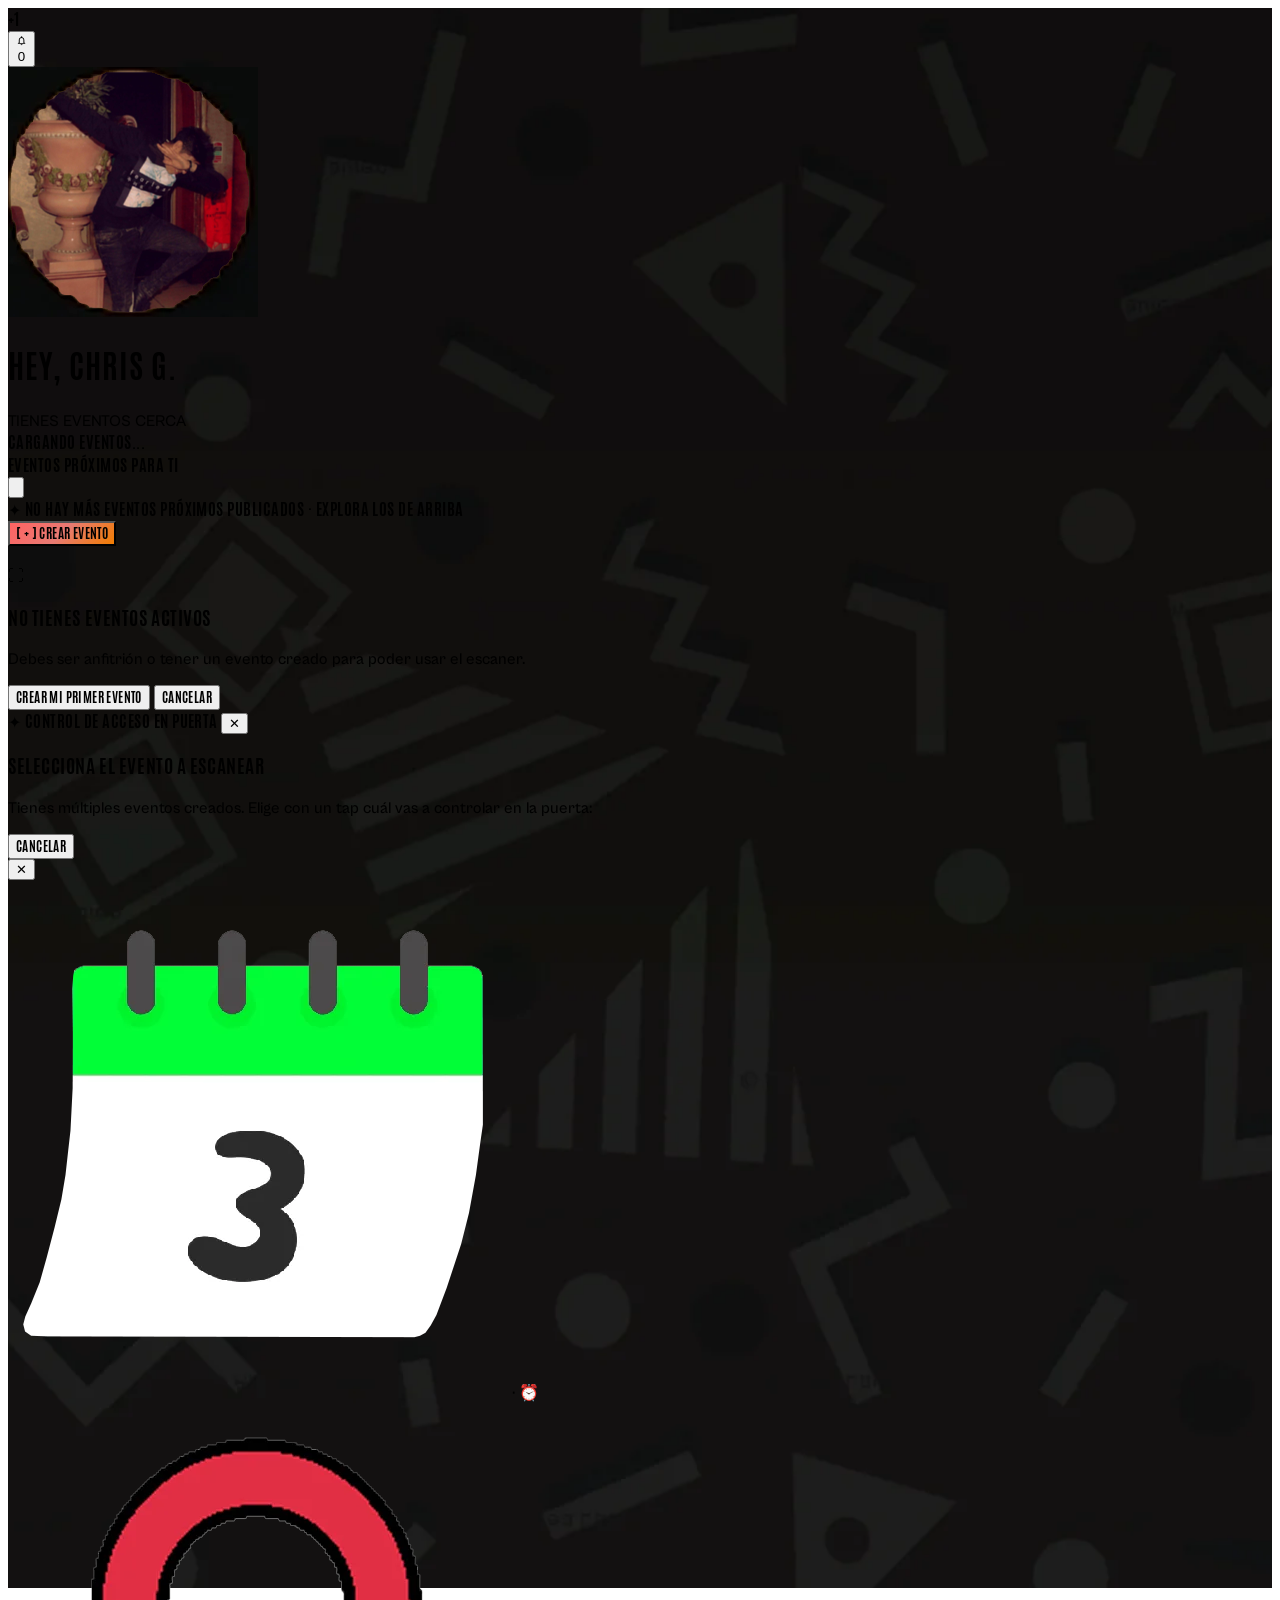
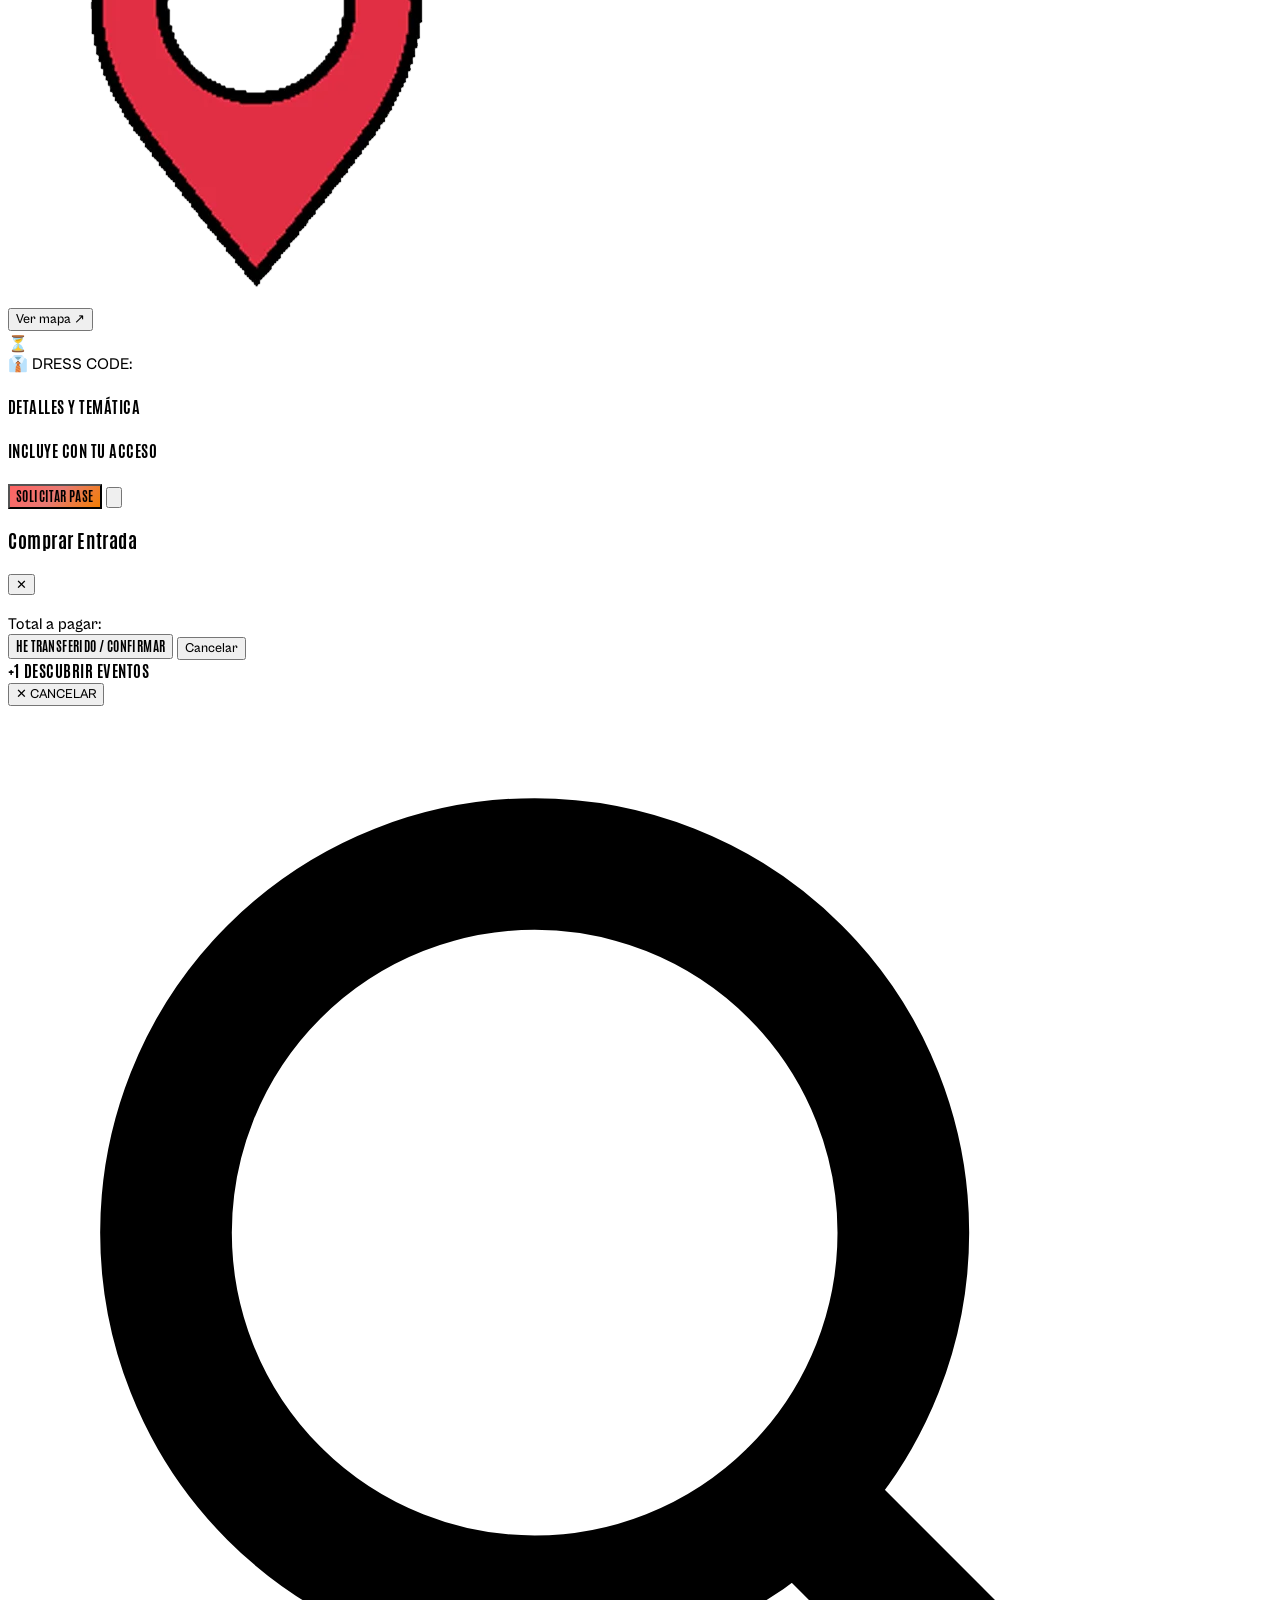
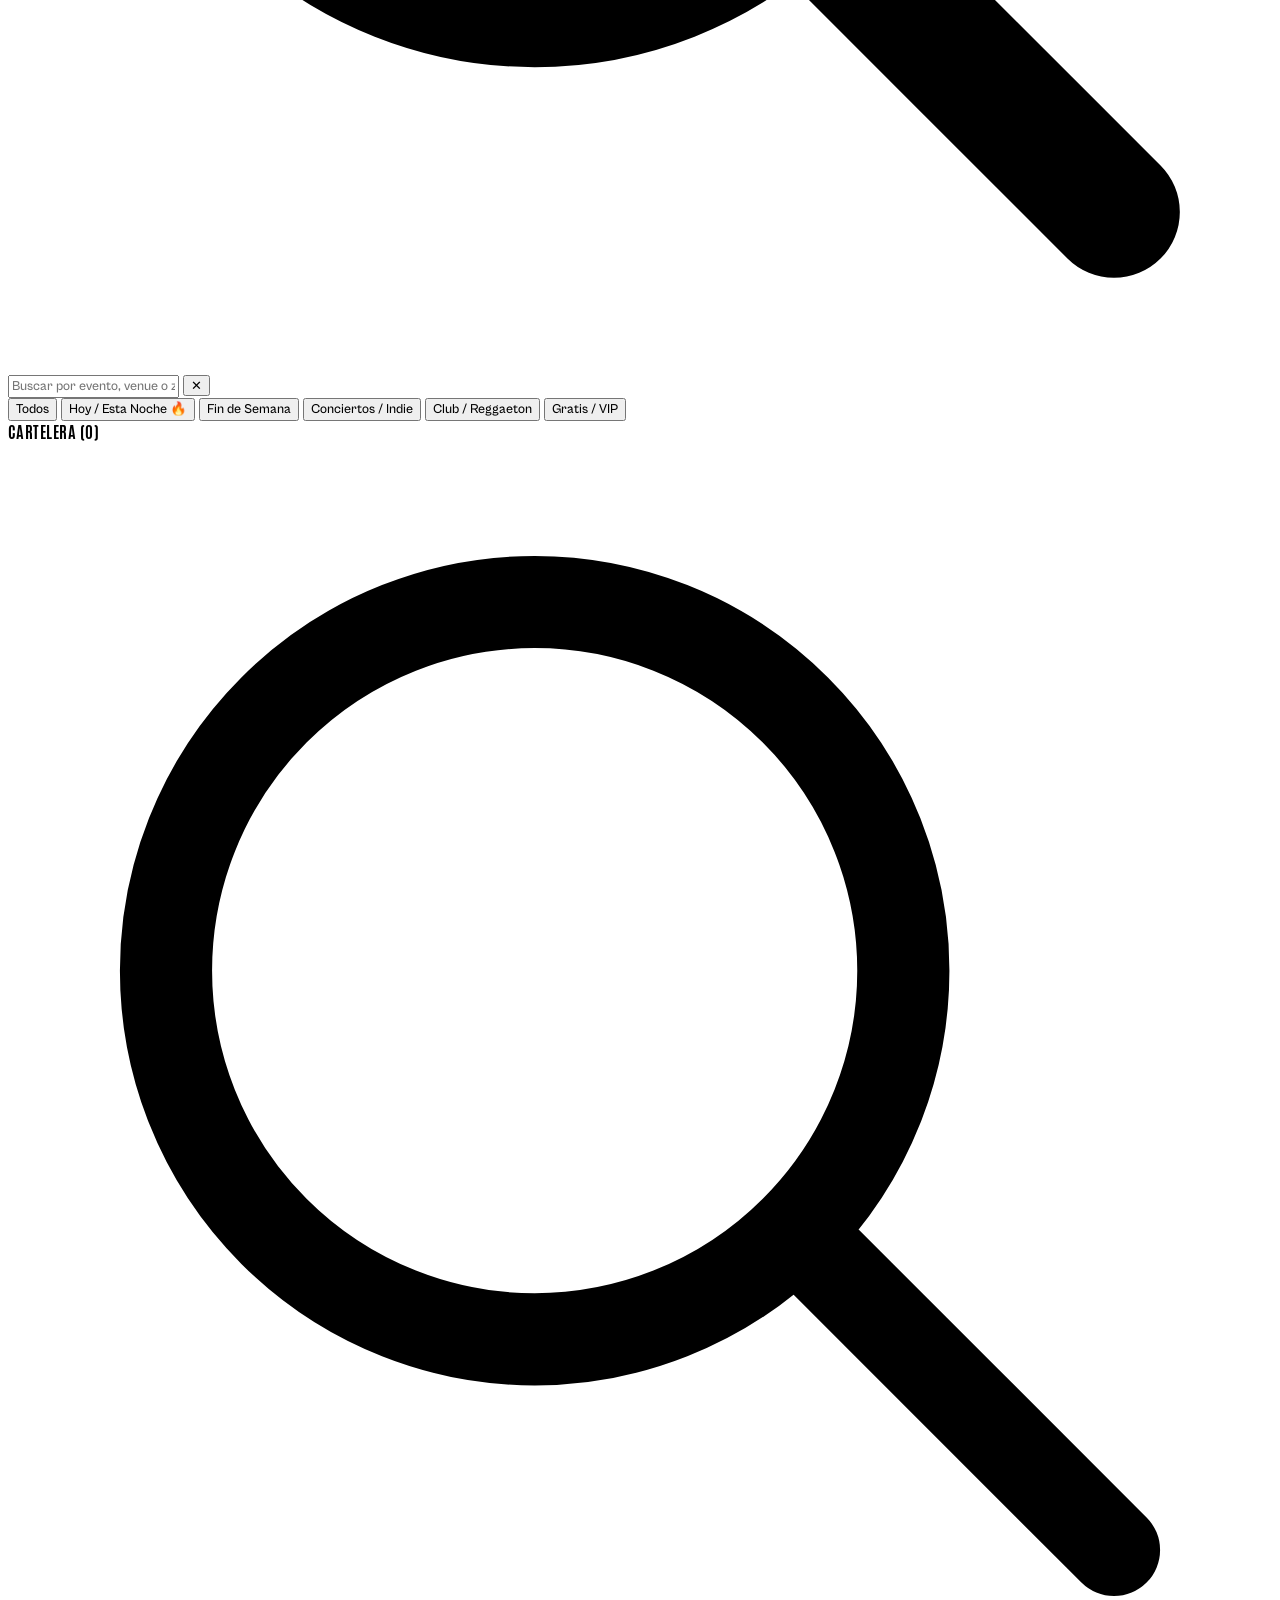
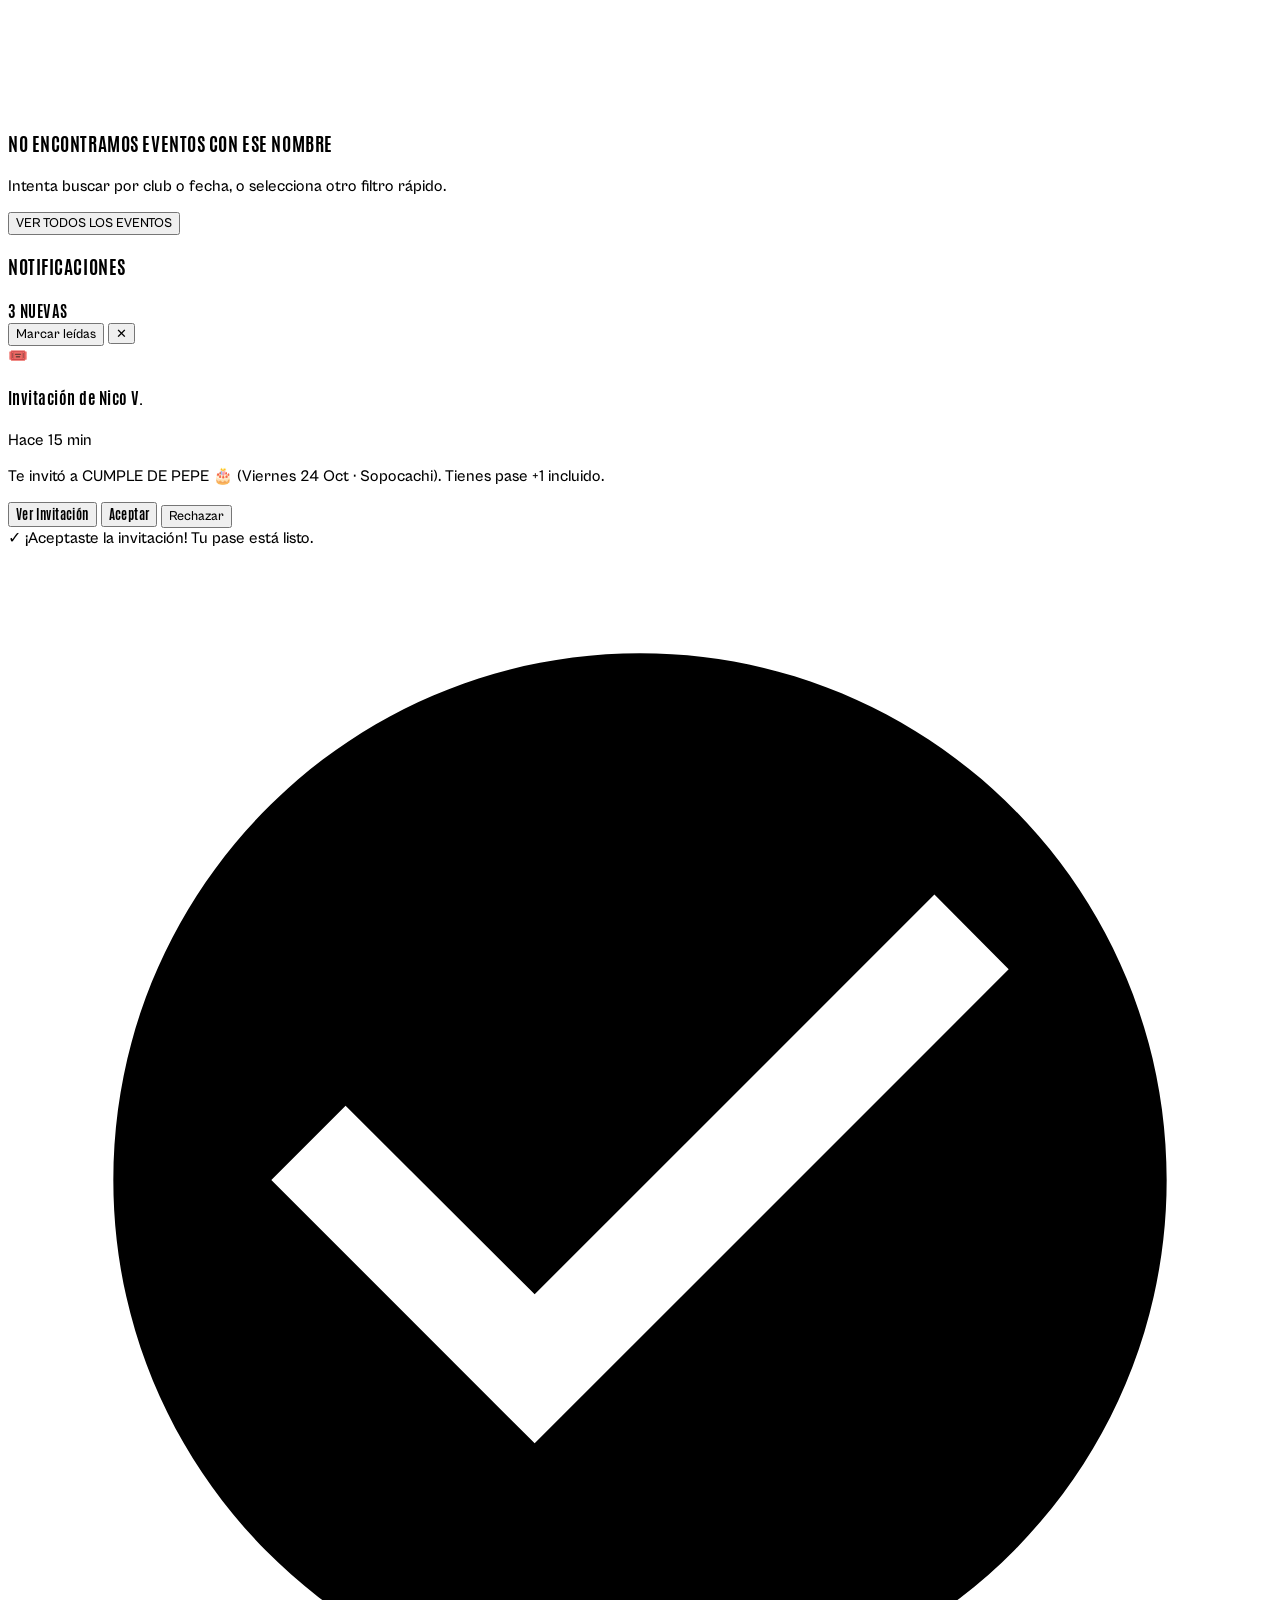
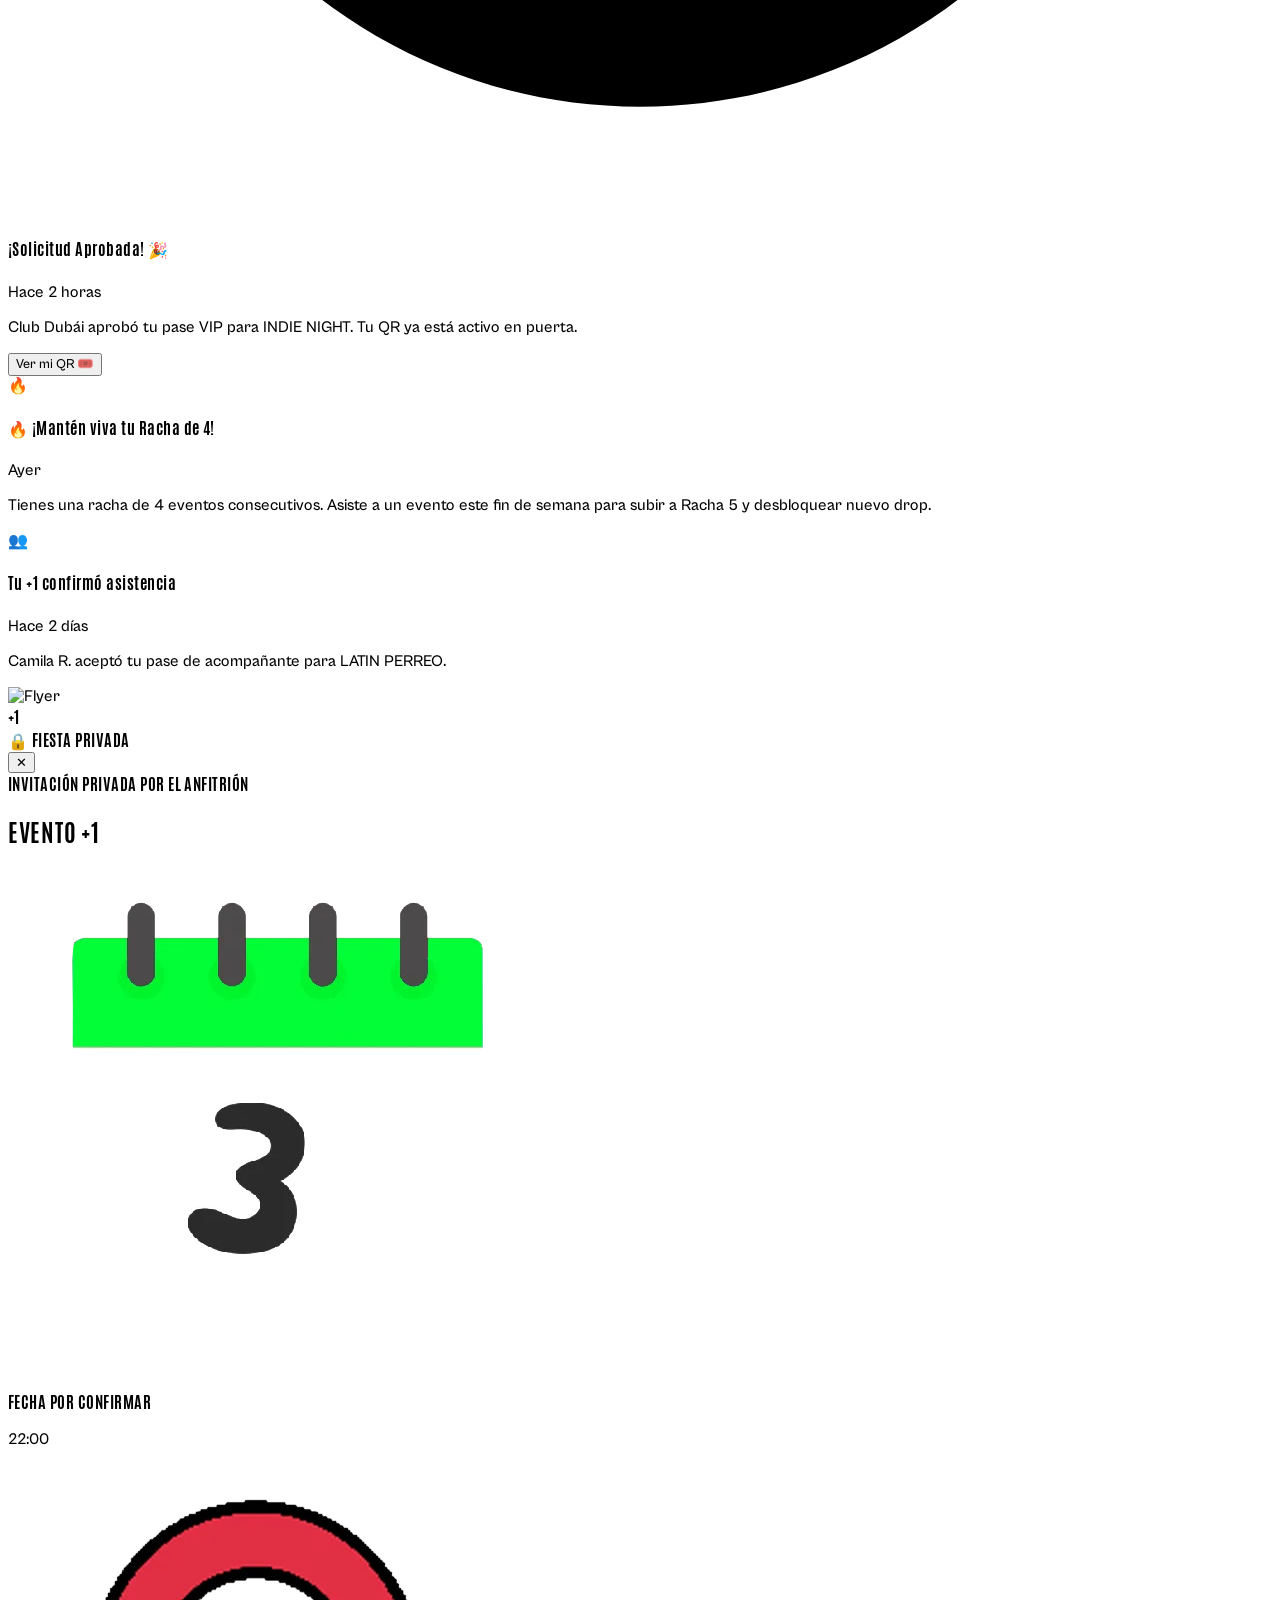
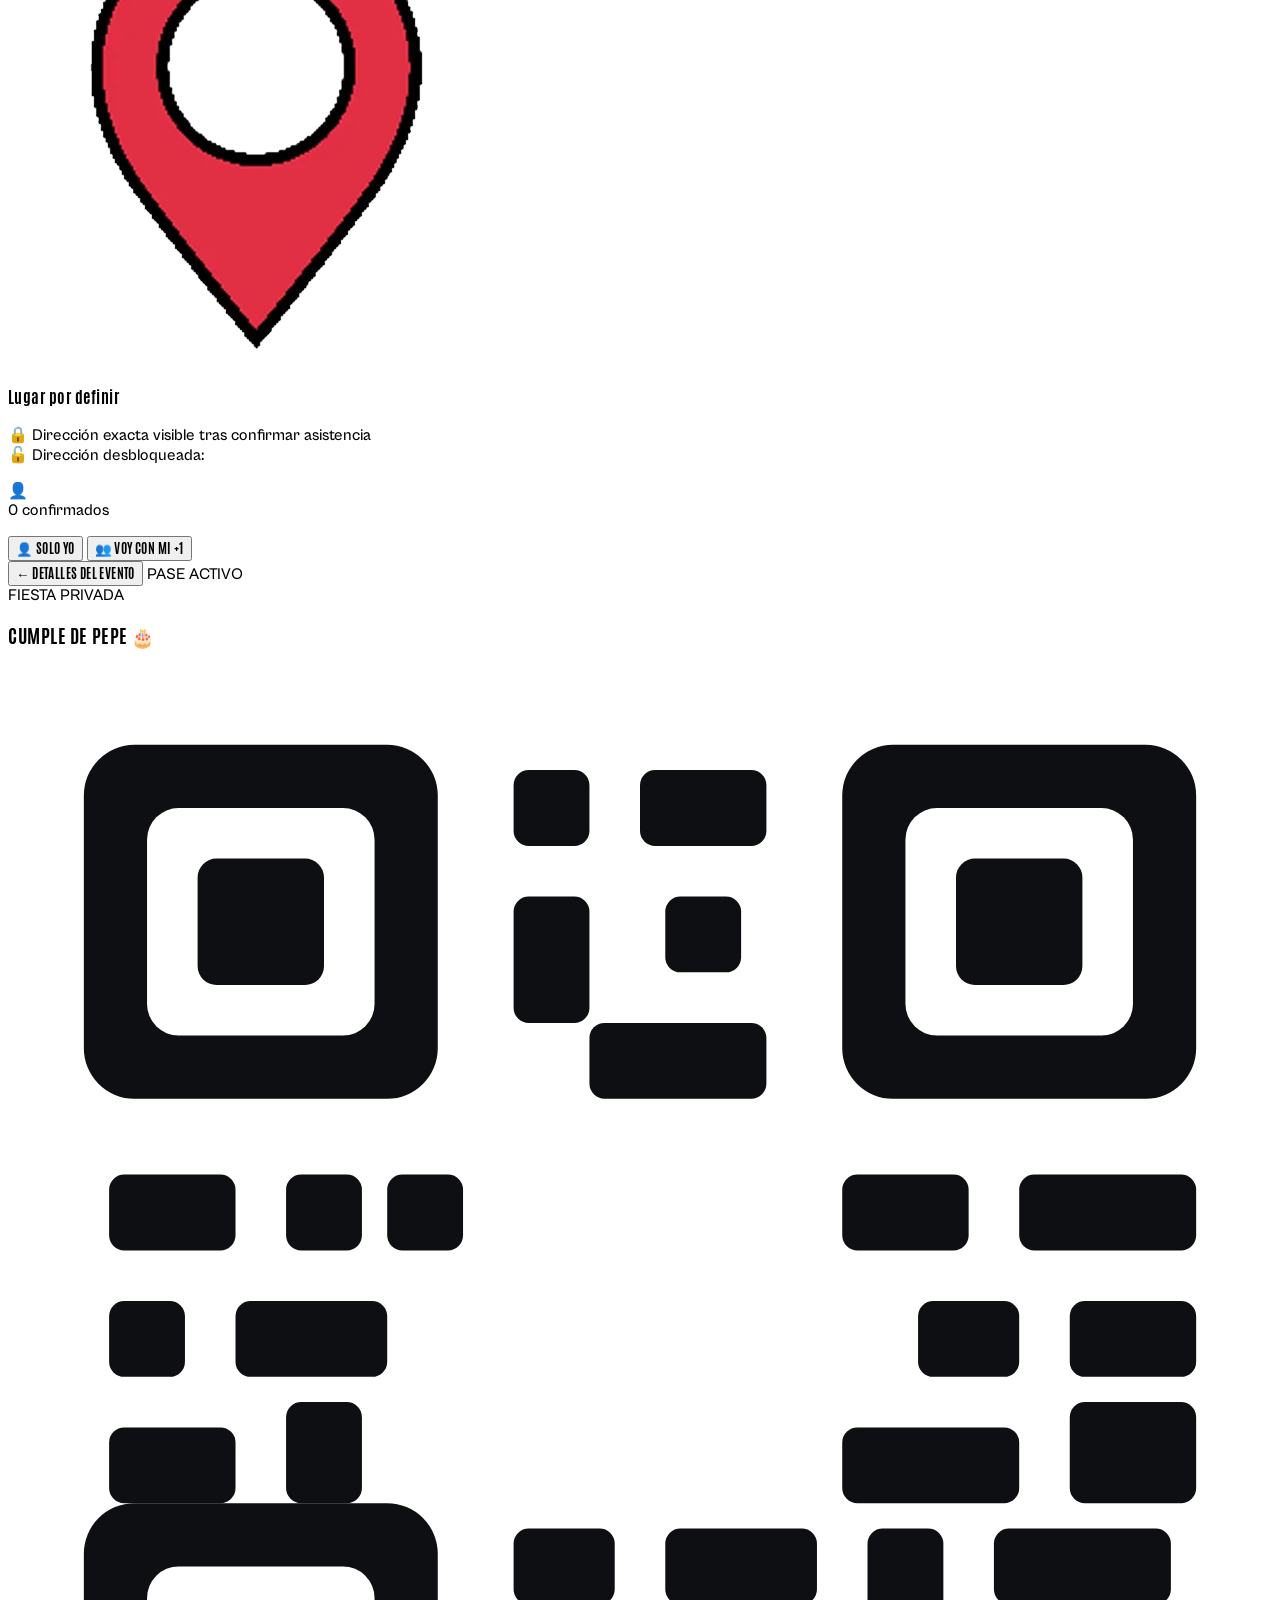
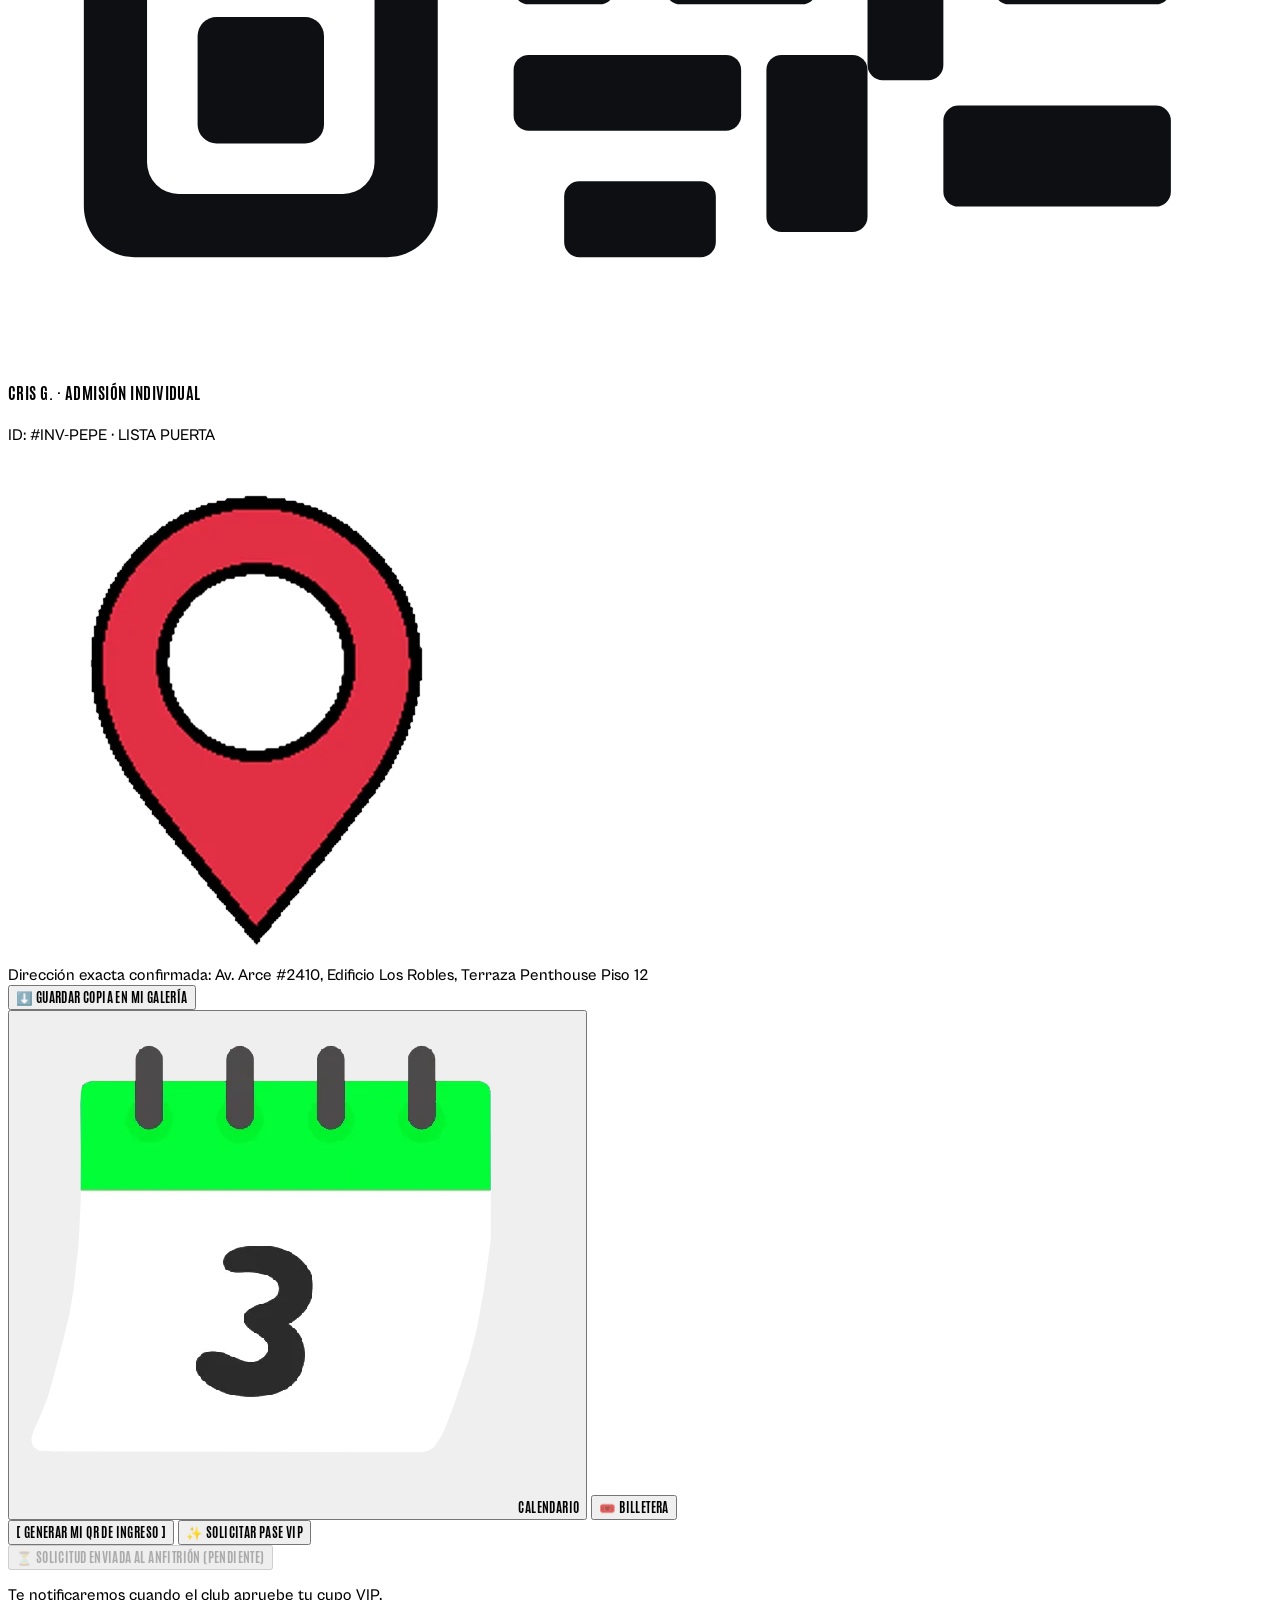
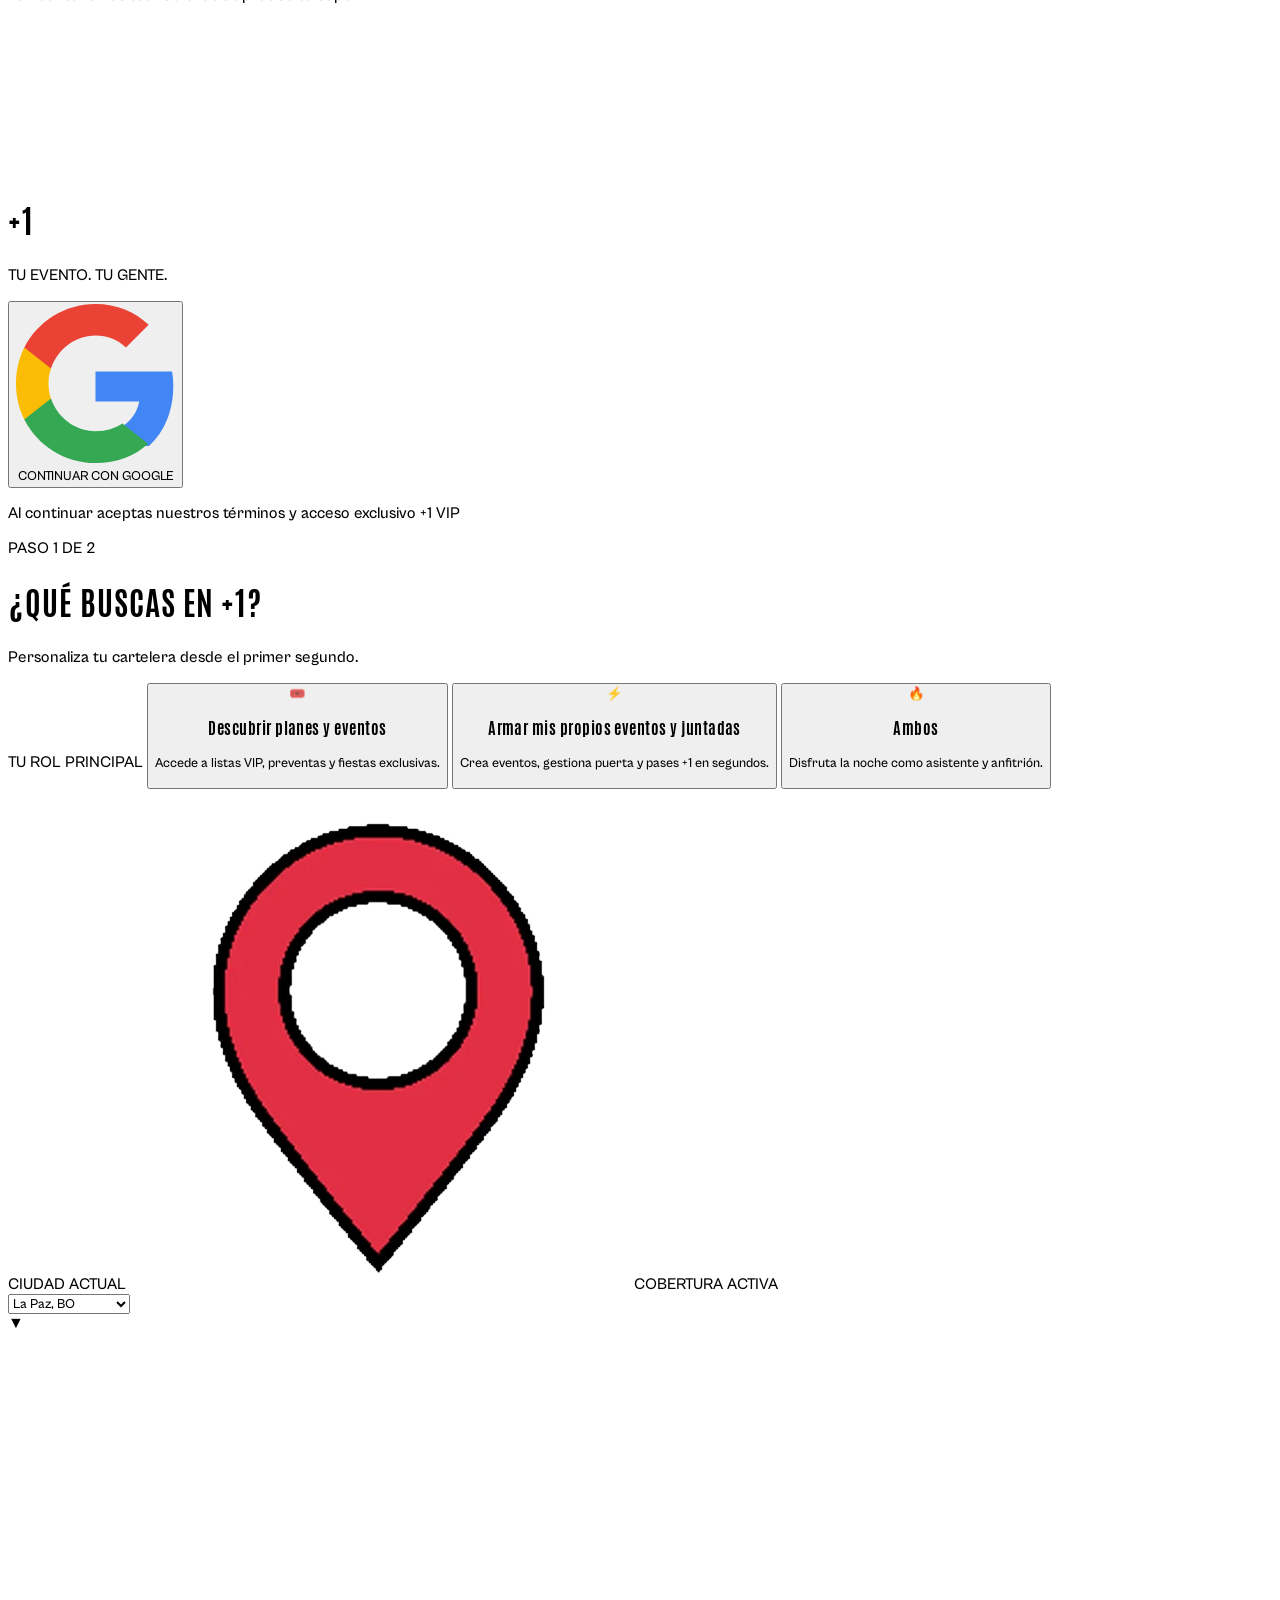
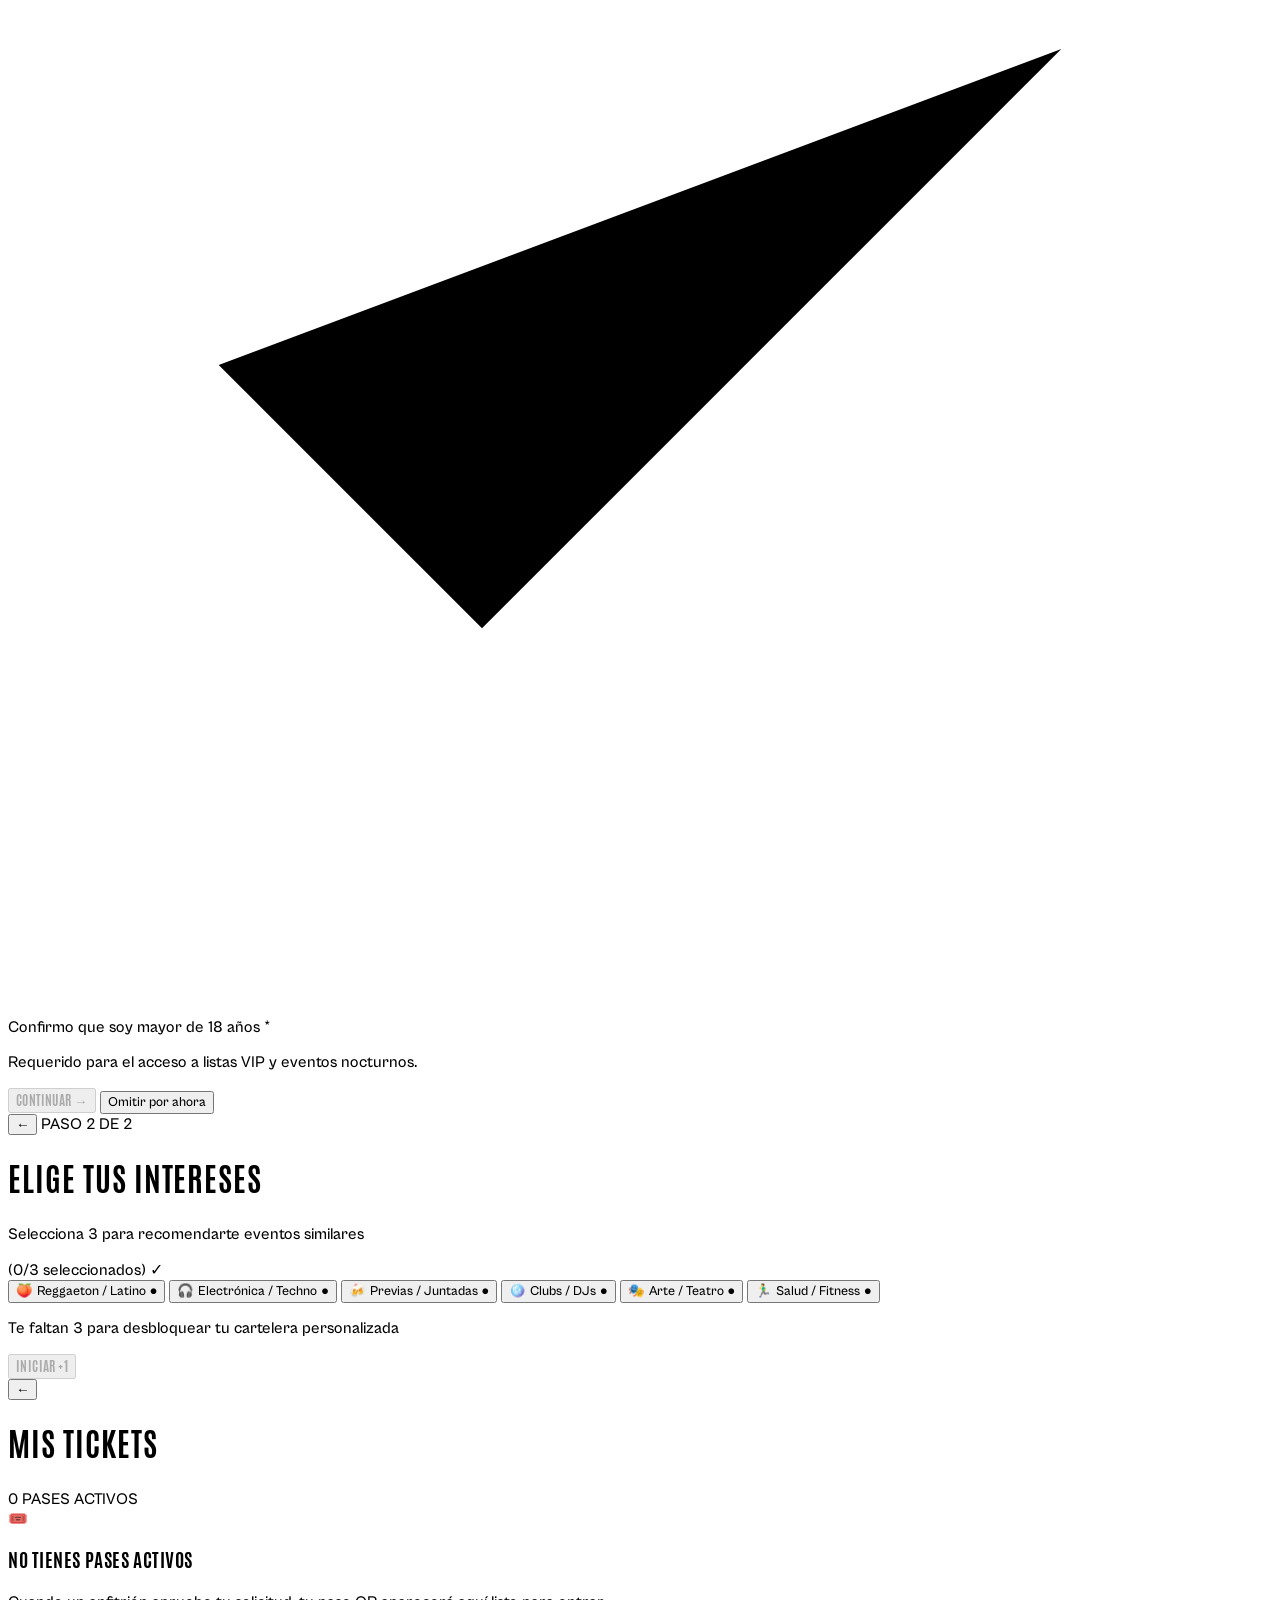
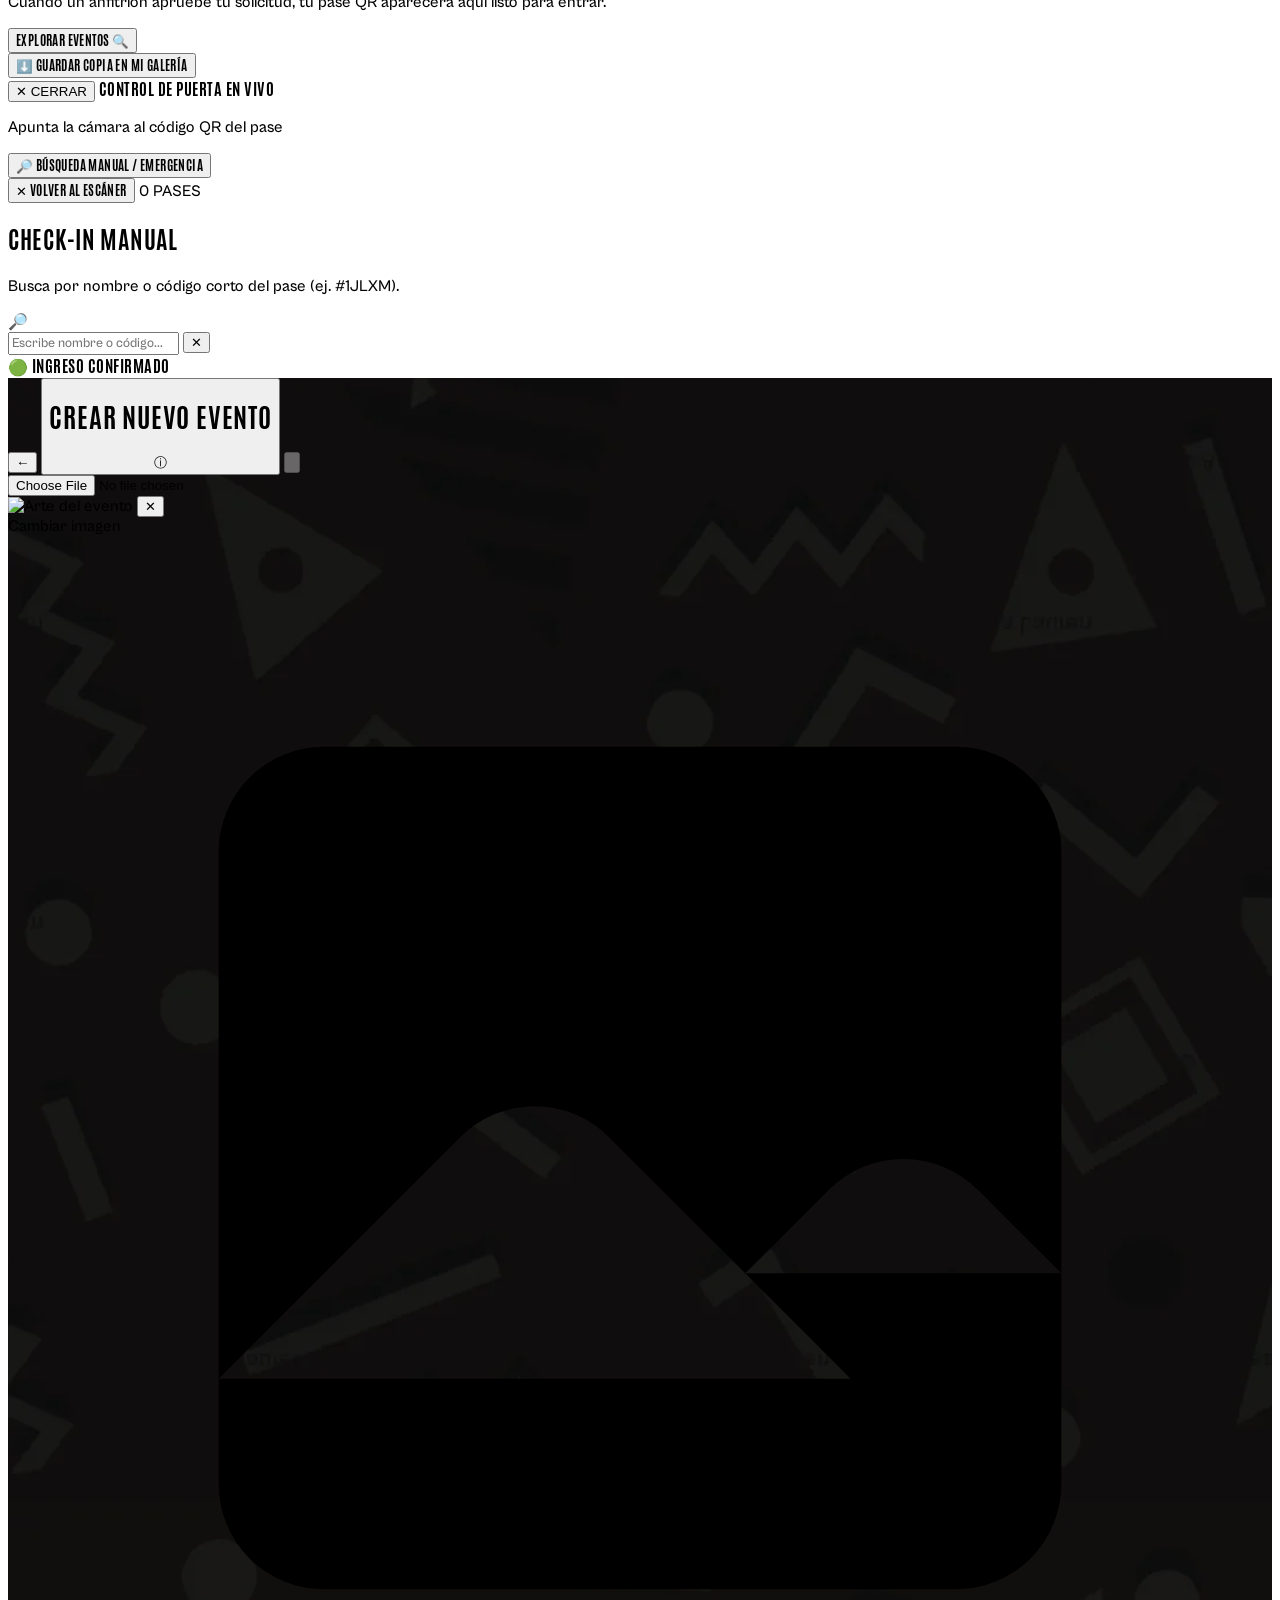
==== index.html @ d6cad30b "Add files via upload" ====
<!DOCTYPE html>
<html lang="es">
<head>
  <meta charset="UTF-8" />
  <meta name="viewport" content="width=device-width, initial-scale=1.0, maximum-scale=1.0, user-scalable=no, viewport-fit=cover" />
  <title>+1 (Más Uno) - Mobile App</title>

  <!-- Metadatos Open Graph (Previsualización enriquecida en WhatsApp, Telegram y Redes) -->
  <meta property="og:type" content="website" />
  <meta id="ogTitle" property="og:title" content="¡Tienes una invitación a +1!" />
  <meta id="ogDescription" property="og:description" content="Confirma tu asistencia y obtén tu pase QR (+1) en segundos." />
  <meta id="ogImage" property="og:image" content="./assets/images/og_default_banner.jpg" />
  <meta property="og:image:width" content="1200" />
  <meta property="og:image:height" content="630" />
  <meta id="ogUrl" property="og:url" content="https://plus1.app/" />

  <!-- Twitter Card -->
  <meta name="twitter:card" content="summary_large_image" />
  <meta id="twTitle" name="twitter:title" content="¡Tienes una invitación a +1!" />
  <meta id="twDescription" name="twitter:description" content="Confirma tu asistencia y obtén tu pase QR (+1) en segundos." />
  <meta id="twImage" name="twitter:image" content="./assets/images/og_default_banner.jpg" />

  <!-- Tailwind CSS CDN -->
  <script src="https://cdn.tailwindcss.com"></script>
  <!-- Canvas Confetti CDN -->
  <script src="https://cdn.jsdelivr.net/npm/canvas-confetti@1.9.3/dist/confetti.browser.min.js"></script>
  <!-- Firebase SDK (Compat para compatibilidad inmediata en navegadores de móviles y desktop) -->
  <script src="https://www.gstatic.com/firebasejs/10.12.0/firebase-app-compat.js"></script>
  <script src="https://www.gstatic.com/firebasejs/10.12.0/firebase-firestore-compat.js"></script>
  <script src="https://www.gstatic.com/firebasejs/10.12.0/firebase-auth-compat.js"></script>
  <!-- Leaflet CSS & JS para selector de mapa interactivo -->
  <link rel="stylesheet" href="https://unpkg.com/leaflet@1.9.4/dist/leaflet.css" integrity="sha256-p4NxAoJBhIIN+hmNHrzRCf9tD/miZyoHS5obTRR9BMY=" crossorigin="" />
  <script src="https://unpkg.com/leaflet@1.9.4/dist/leaflet.js" integrity="sha256-20nQCchB9co0qIjJZRGuk2/Z9VM+kNiyxNV1lvTlZBo=" crossorigin=""></script>
  <!-- QRCode CDN estándar y qr-code-styling para códigos estilo Telegram (dots / rounded) -->
  <script src="https://cdn.jsdelivr.net/npm/qrcode@1.5.3/build/qrcode.min.js"></script>
  <script src="https://cdn.jsdelivr.net/npm/qr-code-styling@1.5.0/lib/qr-code-styling.js"></script>
  <!-- html5-qrcode CDN para decodificación de códigos QR en vivo en puerta -->
  <script src="https://unpkg.com/html5-qrcode@2.3.8/html5-qrcode.min.js"></script>
  <!-- html2canvas CDN para exportar copia fotorrealista del boleto en Fotos -->
  <script src="https://cdn.jsdelivr.net/npm/html2canvas@1.4.1/dist/html2canvas.min.js"></script>
  <style>
    @font-face {
      font-family: 'Antonio';
      src: url('./assets/fonts/Antonio-Bold.ttf') format('truetype');
      font-weight: 700;
      font-style: normal;
      font-display: swap;
    }
    @font-face {
      font-family: 'Cabinet Grotesk';
      src: url('./assets/fonts/CabinetGrotesk-Medium.ttf') format('truetype');
      font-weight: 500;
      font-style: normal;
      font-display: swap;
    }
    .font-display {
      font-family: 'Antonio', -apple-system, sans-serif;
      letter-spacing: 0.03em;
    }
    .font-sans {
      font-family: 'Cabinet Grotesk', -apple-system, sans-serif;
    }
    .no-scrollbar::-webkit-scrollbar {
      display: none;
    }
    .no-scrollbar {
      -ms-overflow-style: none;
      scrollbar-width: none;
    }
    html, body {
      overscroll-behavior-y: contain;
    }

    /* ==================================================== */
    /* TOKENS DE DEGRADADO CÁLIDO (SISTEMA TIXEL)           */
    /* ==================================================== */
    :root {
      --grad-tixel-cta: linear-gradient(135deg, #FF6363 0%, #E87A72 50%, #F17D02 100%);
      --ambient-glow-tixel: radial-gradient(circle, rgba(232, 122, 114, 0.16) 0%, rgba(14, 15, 18, 0) 70%);
    }

    .bg-tixel-cta {
      background: linear-gradient(135deg, #FF6363 0%, #E87A72 50%, #F17D02 100%) !important;
      color: #000000 !important;
      font-family: 'Antonio', -apple-system, sans-serif !important;
      font-weight: 700 !important;
      text-transform: uppercase !important;
      transition: transform 150ms cubic-bezier(0.4, 0, 0.2, 1), opacity 150ms ease, box-shadow 150ms ease !important;
    }
    .bg-tixel-cta:active {
      transform: scale(0.95) !important;
    }

    .ambient-glow-tixel {
      background: radial-gradient(circle, rgba(232, 122, 114, 0.16) 0%, rgba(14, 15, 18, 0) 70%) !important;
    }

    /* 1. TEXTO CON DEGRADADO (Para títulos en Antonio Bold) */
    .text-grad-flame {
      background: linear-gradient(135deg, #FF6363 0%, #E87A72 40%, #F17D02 75%, #FAB205 100%);
      -webkit-background-clip: text;
      -webkit-text-fill-color: transparent;
      display: inline-block;
    }

    /* 2. BORDE CON DEGRADADO (Para tarjetas activas o avatares) */
    .border-grad-flame {
      border: 1.5px solid transparent;
      background-origin: border-box;
      background-clip: padding-box, border-box;
      background-image: 
        linear-gradient(#181A1E, #181A1E), 
        linear-gradient(135deg, #FF6363 0%, #E87A72 40%, #F17D02 75%, #FAB205 100%);
    }

    /* 3. FORMAS Y BADGES DECORATIVOS */
    .shape-grad-flame {
      background: linear-gradient(135deg, #FF6363 0%, #E87A72 40%, #F17D02 75%, #FAB205 100%);
    }
    
    /* Animaciones suaves */
    @keyframes hudDown {
      0% { opacity: 0; transform: translateY(-10px); }
      100% { opacity: 1; transform: translateY(0); }
    }
    @keyframes slideUpFade {
      0% { opacity: 0; transform: translateY(18px); }
      100% { opacity: 1; transform: translateY(0); }
    }
    @keyframes zoomIn {
      0% { opacity: 0; transform: scale(0.2); }
      100% { opacity: 1; transform: scale(1); }
    }
    @keyframes smoothZoomIn {
      0% { opacity: 0; transform: scale(0.88); }
      100% { opacity: 1; transform: scale(1); }
    }
    @keyframes cardEnterZoom {
      0% { opacity: 0; transform: scale(0.92); }
      100% { opacity: 1; transform: scale(1); }
    }

    @keyframes modalSlideUp {
      0% { opacity: 0; transform: translateY(22px); }
      100% { opacity: 1; transform: translateY(0); }
    }

    @keyframes shake {
      0%, 100% { transform: translateX(0); }
      20%, 60% { transform: translateX(-6px); }
      40%, 80% { transform: translateX(6px); }
    }
    .animate-shake {
      animation: shake 0.5s ease-in-out;
    }

    @keyframes flashFade {
      0% { opacity: 0; transform: scale(1.01); }
      12% { opacity: 1; transform: scale(1); }
      80% { opacity: 1; }
      100% { opacity: 0; }
    }
    .animate-flash-glow {
      animation: flashFade 1.8s ease-out forwards;
    }

    .anim-hud { animation: hudDown 0.35s ease-out forwards; }
    .anim-greeting { animation: slideUpFade 0.35s ease-out 0.1s both; }
    .anim-main-card { animation: cardEnterZoom 0.45s cubic-bezier(0.16, 1, 0.3, 1) 0.15s both; }
    .anim-footer { animation: slideUpFade 0.4s ease-out 0.35s both; }
    .anim-qr-btn { animation: zoomIn 0.35s cubic-bezier(0.175, 0.885, 0.32, 1.275) 0.45s both; }
    .anim-bottom-nav { animation: slideUpFade 0.3s ease-out 0.4s both; }
    .anim-modal-zoom { animation: smoothZoomIn 0.32s cubic-bezier(0.16, 1, 0.3, 1) forwards; }
    .anim-modal-slide { animation: modalSlideUp 0.22s ease-out forwards; }
    @keyframes modalSlideDownExit {
      0% { opacity: 1; transform: translateY(0); }
      100% { opacity: 0; transform: translateY(22px); }
    }
    .anim-modal-slide-exit { animation: modalSlideDownExit 0.22s ease-in forwards; }
    @keyframes fadeOutModal {
      0% { opacity: 1; }
      100% { opacity: 0; }
    }
    .anim-modal-fade-out { animation: fadeOutModal 0.22s ease-in forwards; }
    @keyframes modalSlideDown {
      0% { opacity: 0; transform: translateY(-30px); }
      100% { opacity: 1; transform: translateY(0); }
    }
    .anim-modal-slide-down { animation: modalSlideDown 0.24s cubic-bezier(0.16, 1, 0.3, 1) forwards; }
    @keyframes scannerLaserScan {
      0% { top: 12px; }
      50% { top: calc(100% - 14px); }
      100% { top: 12px; }
    }
    .anim-scanner-laser {
      animation: scannerLaserScan 2.4s ease-in-out infinite;
    }
    /* Reset estricto para inputs de fecha y hora nativos para evitar desbordes en iOS WebKit */
    input[type="date"],
    input[type="time"] {
      -webkit-appearance: none !important;
      -moz-appearance: none !important;
      appearance: none !important;
      min-width: 0 !important;
      max-width: 100% !important;
      width: 100% !important;
      box-sizing: border-box !important;
    }
    input[type="date"]::-webkit-date-and-time-value,
    input[type="time"]::-webkit-date-and-time-value {
      text-align: center;
      line-height: 1.25;
      margin: 0;
      padding: 0;
    }
    input[type="date"]::-webkit-calendar-picker-indicator,
    input[type="time"]::-webkit-calendar-picker-indicator {
      display: none;
      -webkit-appearance: none;
    }
  </style>
</head>
<body class="bg-black text-white min-h-[100dvh] w-full m-0 p-0 overflow-x-hidden font-sans select-none">

  <!-- Contenedor Raíz Nativo (100% Pantalla) -->
  <div class="w-full min-h-[100dvh] relative bg-black flex flex-col justify-between overflow-hidden bg-cover bg-center bg-no-repeat bg-fixed"
       style="background-image: url('./assets/images/fondo_a.webp'); background-size: cover; background-position: center; background-repeat: no-repeat; background-attachment: fixed;">
    
    <!-- Sombra sutil degradada superior para HUD -->
    <div class="absolute top-0 inset-x-0 h-28 bg-gradient-to-b from-[#000000] via-[#000000]/70 to-transparent pointer-events-none z-10"></div>

    <!-- Contenedor Interior Nativo (overflow-y-auto h-full con pb-28) -->
    <div id="mainHomeScrollContainer" class="relative z-20 flex-1 flex flex-col justify-between overflow-y-auto overflow-x-hidden h-full no-scrollbar pb-28 w-full max-w-md mx-auto">
      
      <!-- REESTRUCTURACIÓN DEL HEADER (DOS NIVELES VERTICALES) -->
      <header class="w-full z-20 flex flex-col">
        <!-- NIVEL 1: TOP BAR (LOGO +1 INDEPENDIENTE) -->
        <div class="w-full px-5 pt-3 pb-1 flex items-center justify-between">
          <!-- Isotipo +1 en solitario a la izquierda -->
          <span class="font-display text-3xl text-[#E87A72] font-bold tracking-tight">
            +1
          </span>

          <!-- Lado derecho: Notificaciones y Avatar -->
          <div class="flex items-center gap-3">
            <button id="topBellBtn" onclick="openNotificationsModal()" class="relative p-1 text-white hover:text-[#E87A72] transition-colors focus:outline-none cursor-pointer" aria-label="Notificaciones">
              <svg class="w-5 h-5 fill-current" viewBox="0 0 24 24">
                <path d="M12 22c1.1 0 2-.9 2-2h-4c0 1.1.9 2 2 2zm6-6v-5c0-3.07-1.63-5.64-4.5-6.32V4c0-.83-.67-1.5-1.5-1.5s-1.5.67-1.5 1.5v.68C7.64 5.36 6 7.92 6 11v5l-2 2v1h16v-1l-2-2zm-2 1H8v-6c0-2.48 1.51-4.5 4-4.5s4 2.02 4 4.5v6z"/>
              </svg>
              <span id="topNotifBadge" class="hidden absolute -top-1 -right-1 bg-[#E87A72] text-[10px] text-white font-bold rounded-full w-4 h-4 flex items-center justify-center">
                0
              </span>
            </button>
            <div 
              onclick="openProfileScreen()" 
              class="w-8 h-8 rounded-full overflow-hidden border border-white/20 cursor-pointer transition-transform duration-150 hover:scale-105 active:scale-95 flex items-center justify-center p-0"
              aria-label="Perfil de usuario"
            >
              <img id="topHudUserAvatar" src="./assets/images/avatar_chris.png" alt="Chris G." class="w-full h-full object-cover">
            </div>
          </div>
        </div>

        <!-- NIVEL 2: PASTILLA NEGRA CON SALUDO Y EVENTOS (ANCHO DINÁMICO) -->
        <div class="w-full flex justify-start my-3">
          <!-- Pastilla dinámica que solo cubre el ancho del texto -->
          <div class="bg-black rounded-none pl-5 pr-5 py-2.5 w-max max-w-[85%] flex flex-col justify-center shadow-none border-0">
            <h1 id="homeGreetingTitle" class="font-display text-[22px] text-white tracking-wide uppercase leading-tight whitespace-nowrap">
              HEY, CHRIS G.
            </h1>
            <span class="font-sans text-[11px] text-[#E87A72] font-semibold tracking-wider uppercase mt-0.5 whitespace-nowrap">
              TIENES EVENTOS CERCA
            </span>
          </div>
        </div>
      </header>

      <!-- 4. CARRUSEL COVER FLOW DE TARJETAS COMPLETAS (DESPLAZAMIENTO EN BLOQUE) -->
      <main class="anim-main-card flex-1 flex flex-col justify-center my-auto py-1 w-full overflow-x-visible">
        <div class="relative w-full h-[clamp(455px,60vh,505px)] sm:h-[clamp(475px,62vh,520px)] flex items-center justify-center py-1 overflow-x-visible" style="perspective: 1100px;">
          <!-- Ambient Glow detrás de tarjetas principales -->
          <div class="ambient-glow-tixel absolute w-[330px] h-[480px] rounded-full blur-3xl opacity-20 pointer-events-none z-0"></div>
          <div id="coverFlowTrack" class="relative z-10 w-full h-full flex items-center justify-center cursor-grab active:cursor-grabbing touch-pan-y">
            <!-- Empty state o tarjetas generadas dinámicamente vía renderCoverFlow() -->
          </div>
        </div>

        <!-- Paginador Dots Centrados -->
        <div id="coverFlowDotsContainer" class="flex items-center justify-center space-x-2 mt-2">
        </div>
      </main>

      <!-- SECCIÓN: "EVENTOS PRÓXIMOS PARA TI" (AGENDA CRONOLÓGICA) -->
      <section id="thisWeekEventsSection" class="w-full flex flex-col mt-4">
        <!-- 1. Encabezado de Sección Brutalista (Pastilla negra desde el borde izquierdo) -->
        <div class="w-full flex items-center justify-between mt-6 mb-3 pl-0 pr-4">
          <div class="bg-black rounded-none pl-5 pr-5 py-2 inline-flex items-center">
            <span class="font-display text-base text-white tracking-widest uppercase">
              EVENTOS PRÓXIMOS PARA TI
            </span>
          </div>
          <button type="button" onclick="openSearchEventsModal()" aria-label="Buscar eventos" class="bg-[#16171B] border border-[#26282E] p-2 rounded-full hover:border-[#E87A72] transition-colors flex items-center justify-center text-[#E87A72] active:scale-95 cursor-pointer shadow-sm">
            <svg class="w-4 h-4 stroke-current fill-none" viewBox="0 0 24 24" stroke-width="2.5" stroke-linecap="round" stroke-linejoin="round">
              <circle cx="11" cy="11" r="7"></circle>
              <line x1="16.5" y1="16.5" x2="22" y2="22"></line>
            </svg>
          </button>
        </div>

        <!-- 2. Lista Cronológica Agrupada por Día -->
        <div id="thisWeekEventsContainer" class="w-full flex flex-col">
          <!-- Renderizado dinámico vía renderThisWeekEventsHtml() -->
        </div>
      </section>

      <!-- 5. DOCK DE ACCIÓN INFERIOR: [ + ] CREAR EVENTO (ANCHO COMPLETO) -->
      <div class="anim-footer w-full mt-6 mb-24 px-4 pb-[90px] z-20">
        <button onclick="handleNavigation('/create-event')" class="w-full h-14 rounded-2xl bg-tixel-cta flex items-center justify-center text-center shadow-lg active:scale-95 transition-transform duration-150 focus:outline-none cursor-pointer group">
          <span class="font-display text-black text-[24px] sm:text-[26px] font-black tracking-tight uppercase group-hover:scale-[1.01] transition-transform flex items-center justify-center space-x-1.5">
            <span class="text-xl font-bold">[ + ]</span>
            <span>CREAR EVENTO</span>
          </span>
        </button>
      </div>

    </div>

    <!-- 5. BOTTOM NAVIGATION BAR PERMANENTE Y FIJA -->
    <nav id="floatingBottomNav" class="fixed bottom-4 left-1/2 -translate-x-1/2 z-50 max-w-[260px] w-[88%] mx-auto py-2.5 px-6 rounded-full bg-[#121316]/90 backdrop-blur-lg border border-[#26282E] shadow-2xl flex items-center justify-around select-none opacity-100 pointer-events-auto transform translate-y-0">
      <!-- Crear Evento (+) -->
      <button class="p-1 text-white hover:text-[#E87A72] hover:scale-110 active:scale-95 transition-transform focus:outline-none cursor-pointer" onclick="event.stopPropagation(); handleNavigation('/create-event')" aria-label="Crear evento">
        <svg class="w-5 h-5 stroke-current" fill="none" viewBox="0 0 24 24">
          <path stroke-linecap="round" stroke-linejoin="round" stroke-width="2.5" d="M12 4v16m8-8H4"></path>
        </svg>
      </button>

      <!-- Pases / Ticket -->
      <button class="p-1 text-neutral-400 hover:text-white hover:scale-110 active:scale-95 transition-transform focus:outline-none" onclick="event.stopPropagation(); openPassScreen()" aria-label="Ver pases">
        <svg class="w-5 h-5 rotate-45" fill="currentColor" viewBox="0 0 24 24">
          <path d="M15.5 1h-7A2.5 2.5 0 0 0 6 3.5v17A2.5 2.5 0 0 0 8.5 23h7a2.5 2.5 0 0 0 2.5-2.5v-17A2.5 2.5 0 0 0 15.5 1zm1 19.5a1 1 0 0 1-1 1h-7a1 1 0 0 1-1-1V17h1a1.5 1.5 0 0 0 0-3H7.5V10h1a1.5 1.5 0 0 0 0-3H7.5V3.5a1 1 0 0 1 1-1h7a1 1 0 0 1 1 1V7h-1a1.5 1.5 0 0 0 0 3h1v4h-1a1.5 1.5 0 0 0 0 3h1v3.5z"/>
        </svg>
      </button>

      <!-- Escanear QR / Cámara -->
      <button class="p-1 text-neutral-400 hover:text-white hover:scale-110 active:scale-95 transition-transform focus:outline-none cursor-pointer" onclick="event.stopPropagation(); openScannerScreen()" aria-label="Escanear QR">
        <svg class="w-5 h-5 fill-current" viewBox="0 0 24 24">
          <path d="M3 9h6V3H3v6zm2-4h2v2H5V5zm8-2v6h6V3h-6zm4 4h-2V5h2v2zM3 21h6v-6H3v6zm2-4h2v2H5v-2zm13-2h-2v2h2v-2zm-4 4h-2v2h2v-2zm4 0h-2v2h2v-2zm2-2h-2v2h2v-2zm-6-4h-2v2h2v-2zm2 0h-2v2h2v-2zm2-4h-2v2h2v-2z" />
        </svg>
      </button>
    </nav>

    <!-- MODAL DE ADVERTENCIA: NO TIENES EVENTOS ACTIVOS -->
    <div id="doorModal" class="hidden fixed inset-0 z-50 flex items-center justify-center p-4 bg-black/80 backdrop-blur-md transition-all select-none">
      <div class="relative w-full max-w-sm bg-[#16171B] border border-[#E87A72]/60 rounded-3xl p-6 shadow-2xl text-center">
        <!-- Icono de advertencia / escáner -->
        <div class="w-14 h-14 rounded-2xl bg-[#E87A72]/15 border border-[#E87A72]/40 flex items-center justify-center text-2xl mx-auto mb-4">
          <span class="text-[#E87A72]">⛶</span>
        </div>

        <h3 class="font-display text-white text-2xl font-black uppercase tracking-wide leading-none mb-2">
          NO TIENES EVENTOS ACTIVOS
        </h3>

        <p class="font-sans text-[#9CA3AF] text-sm leading-relaxed mb-6 font-medium px-2">
          Debes ser anfitrión o tener un evento creado para poder usar el escaner.
        </p>

        <div class="flex flex-col space-y-2.5">
          <button onclick="handleNavigation('/create-event'); closeDoorModal();" class="w-full py-3.5 px-4 rounded-2xl bg-[#E87A72] hover:bg-[#d66f67] text-black font-display text-base font-black tracking-wider uppercase shadow-lg shadow-[#E87A72]/20 active:scale-95 transition-all focus:outline-none cursor-pointer">
            CREAR MI PRIMER EVENTO
          </button>
          <button onclick="closeDoorModal()" class="w-full py-3 px-4 rounded-2xl bg-transparent hover:bg-white/5 text-neutral-400 hover:text-white font-display text-sm font-bold tracking-wider uppercase transition-colors border border-neutral-800 focus:outline-none cursor-pointer">
            CANCELAR
          </button>
        </div>
      </div>
    </div>

    <!-- BOTTOM SHEET: SELECCIÓN DE EVENTO PARA ESCANEAR -->
    <div id="selectEventToScanModal" class="hidden fixed inset-0 z-50 flex flex-col justify-end bg-black/80 backdrop-blur-md transition-all select-none">
      <div onclick="closeSelectEventToScanModal()" class="absolute inset-0"></div>
      <div class="relative w-full max-w-md mx-auto bg-[#16171B] border-t-2 border-[#E87A72] rounded-t-3xl p-5 pb-8 shadow-2xl z-10 flex flex-col max-h-[85vh]">
        <div class="w-12 h-1.5 rounded-full bg-neutral-700 mx-auto mb-4"></div>
        <div class="flex items-center justify-between mb-2">
          <span class="font-display text-[#E87A72] text-[11px] font-black tracking-widest uppercase px-2.5 py-0.5 rounded-full bg-[#E87A72]/15 border border-[#E87A72]/40">
            ✦ CONTROL DE ACCESO EN PUERTA
          </span>
          <button onclick="closeSelectEventToScanModal()" class="w-8 h-8 rounded-full bg-neutral-800 hover:bg-neutral-700 text-neutral-400 hover:text-white flex items-center justify-center text-sm transition-colors cursor-pointer">
            ✕
          </button>
        </div>
        <h3 class="font-display text-white text-2xl font-black uppercase tracking-tight leading-none mb-1">
          SELECCIONA EL EVENTO A ESCANEAR
        </h3>
        <p class="font-sans text-xs text-[#9CA3AF] mb-4">
          Tienes múltiples eventos creados. Elige con un tap cuál vas a controlar en la puerta:
        </p>
        <div id="selectEventToScanList" class="flex-1 overflow-y-auto space-y-2.5 pr-1 py-1 max-h-[50vh]">
          <!-- Inyectado dinámicamente -->
        </div>
        <div class="mt-4 pt-2 border-t border-neutral-800">
          <button onclick="closeSelectEventToScanModal()" class="w-full py-2.5 rounded-xl bg-transparent hover:bg-white/5 text-neutral-400 hover:text-white font-display text-xs font-bold tracking-wider uppercase border border-neutral-800 transition-colors cursor-pointer">
            CANCELAR
          </button>
        </div>
      </div>
    </div>

    <!-- MODAL DE DETALLE DEL EVENTO PÚBLICO (TARJETA CENTRADA CON ZOOM-IN SUAVE) -->
    <div id="eventDetailModal" class="hidden fixed inset-0 z-50 flex items-center justify-center p-4 sm:p-5 select-none overflow-hidden">
      <!-- Fondo con oscurecimiento y desenfoque intenso (Backdrop Blur) -->
      <div onclick="closeEventDetail()" class="absolute inset-0 bg-black/75 backdrop-blur-md transition-opacity"></div>

      <!-- Contenedor de la Tarjeta Centrada en Pantalla con Animación Zoom In Suave -->
      <div id="modalCardContainer" class="anim-modal-zoom relative w-full max-w-[345px] sm:max-w-[360px] max-h-[84%] bg-[#181A1E] border-2 border-[#E87A72] rounded-[28px] p-5 shadow-2xl z-10 flex flex-col overflow-hidden">
        <!-- Botón de Cierre Superior Derecho (✕) -->
        <button onclick="closeEventDetail()" aria-label="Cerrar modal" class="absolute top-3.5 right-3.5 w-8 h-8 rounded-full bg-black/60 hover:bg-black/90 text-white/80 hover:text-white flex items-center justify-center text-base z-20 border border-neutral-700/60 focus:outline-none transition-colors">
          ✕
        </button>

        <!-- Contenido con scroll vertical -->
        <div class="overflow-y-auto no-scrollbar pr-1 pb-3 flex-1 min-h-0">
          <!-- 1. Cabecera Gráfica: Flyer visual dinámico -->
          <div id="modalBanner" class="relative w-full h-52 sm:h-60 rounded-2xl overflow-hidden bg-[#16171B] mb-4 flex-shrink-0">
          </div>

          <!-- Título Principal y Subtítulo -->
          <h3 id="modalTitle" class="font-display text-white text-xl sm:text-2xl font-black tracking-tight uppercase leading-tight"></h3>
          <div id="modalHostAuthor" class="hidden"></div>
          <p id="modalSubtitle" class="hidden"></p>

          <!-- 2. Tarjeta Unificada de Fecha y Ubicación -->
          <div class="mt-3.5 p-3.5 rounded-xl bg-[#121316] border border-neutral-800 space-y-2.5">
            <div class="flex items-center text-white/90 text-xs sm:text-sm font-sans flex-wrap gap-2">
              <span class="inline-flex items-center gap-1.5 align-middle">
                <img src="./assets/icons/calendar.webp" alt="Fecha" class="w-4 h-4 object-contain shrink-0 select-none pointer-events-none" />
                <span class="font-display uppercase tracking-wide font-bold" id="modalDate"></span>
              </span>
              <span class="text-neutral-500">·</span>
              <span class="text-neutral-300 font-medium">
                ⏰ <span id="modalTime"></span>
              </span>
            </div>

            <div class="flex items-center justify-between gap-2 pt-2 border-t border-neutral-800/60">
              <div class="flex items-center text-neutral-300 text-xs sm:text-sm font-sans min-w-0">
                <img src="./assets/icons/location.webp" alt="Ubicación" class="w-4 h-4 object-contain shrink-0 select-none pointer-events-none mr-1.5" />
                <span id="modalAddress" class="truncate font-sans"></span>
              </div>
              <button id="modalMapBtn" type="button" onclick="openEventMap(event)" class="shrink-0 px-2.5 py-1 rounded-lg bg-neutral-800/80 hover:bg-neutral-700 text-[11px] font-sans text-neutral-300 hover:text-white transition-colors flex items-center gap-1 border border-neutral-700/50 cursor-pointer active:scale-95">
                <span>Ver mapa</span>
                <span class="text-[10px]">↗</span>
              </button>
            </div>
          </div>

          <!-- Micro-badge de advertencia de Cierre de Lista VIP -->
          <div id="modalVipCutoffBadge" class="hidden mt-3 px-3 py-2 rounded-xl bg-[#E87A72]/15 border border-[#E87A72]/30 flex items-center space-x-2">
            <span class="text-sm">⏳</span>
            <span id="modalVipCutoffText" class="font-display text-[#E87A72] text-xs font-black tracking-wider uppercase"></span>
          </div>

          <!-- Micro-badge de Dress Code -->
          <div id="modalDressCodeBox" class="hidden mt-3 px-3.5 py-2 rounded-xl bg-[#16171B] border border-[#26282E] flex items-center space-x-2">
            <span class="text-sm">👔</span>
            <span class="font-sans text-neutral-300 text-xs font-semibold tracking-wide">
              DRESS CODE: <strong id="modalDressCodeText" class="text-white uppercase"></strong>
            </span>
          </div>

          <!-- FILA DE ASISTENTES SOCIALES ("¿QUIÉN VA?") -->
          <div id="modalSocialAttendees" class="hidden mt-3.5 p-3 rounded-xl bg-[#121316] border border-neutral-800 flex items-center space-x-3"></div>

          <!-- 3. Sección "Detalles y Motivo" -->
          <div class="mt-4">
            <h4 class="font-display text-neutral-400 text-xs font-bold uppercase tracking-wider mb-1.5">
              DETALLES Y TEMÁTICA
            </h4>
            <p id="modalDescription" class="font-sans text-neutral-200 text-xs sm:text-sm leading-relaxed"></p>
          </div>

          <!-- 4. Sección "INCLUYE CON TU ACCESO" -->
          <div class="mt-4">
            <h4 class="font-display text-neutral-400 text-xs font-bold uppercase tracking-wider mb-2">
              INCLUYE CON TU ACCESO
            </h4>
            <ul id="modalPromotions" class="space-y-1.5"></ul>
          </div>
        </div>

        <!-- 5. Botón de Conversión y Compartir Fijo al pie del modal -->
        <div class="pt-3 border-t border-neutral-800/80 mt-auto flex-shrink-0 flex flex-col gap-2">
          <!-- Ticker de Actividad en Vivo -->
          <p id="modalLiveTicker" class="font-sans text-[11px] text-zinc-400 text-center tracking-wide"></p>

          <div class="flex items-center gap-2.5">
            <button id="modalCtaBtn" class="flex-1 py-3.5 px-4 rounded-xl bg-tixel-cta hover:opacity-95 text-black font-display text-base font-bold tracking-wider uppercase flex items-center justify-center transition-transform duration-150 shadow-lg active:scale-95 focus:outline-none cursor-pointer">
              SOLICITAR PASE
            </button>
            <button onclick="handleShareCurrentEvent(event)" aria-label="Compartir evento" title="Compartir evento" class="w-14 h-12 rounded-xl bg-[#16171B] hover:bg-[#22252C] border border-[#26282E] hover:border-[#E87A72] flex items-center justify-center text-white active:scale-95 transition-all shadow-md cursor-pointer flex-shrink-0">
              <svg class="w-5 h-5 text-white stroke-current fill-none" viewBox="0 0 24 24" stroke-width="2" stroke-linecap="round" stroke-linejoin="round">
                <path d="M4 12v8a2 2 0 0 0 2 2h12a2 2 0 0 0 2-2v-8" />
                <polyline points="16 6 12 2 8 6" />
                <line x1="12" y1="2" x2="12" y2="15" />
              </svg>
            </button>
          </div>
        </div>
      </div>
    </div>

    <!-- MODAL DE PAGO / CONFIRMACIÓN DE TRANSFERENCIA PARA EVENTOS PAID -->
    <div id="paymentDetailModal" class="hidden fixed inset-0 z-[60] flex items-center justify-center p-4 sm:p-5 select-none overflow-hidden">
      <div onclick="closePaymentDetailModal()" class="absolute inset-0 bg-black/80 backdrop-blur-sm transition-opacity"></div>
      <div class="anim-modal-zoom relative w-full max-w-sm bg-[#16171B] border border-[#26282E] rounded-2xl p-6 shadow-2xl z-10 flex flex-col gap-4 text-white">
        <div class="flex items-center justify-between pb-3 border-b border-[#26282E]">
          <h3 class="font-display text-lg font-black tracking-wider uppercase text-white">Comprar Entrada</h3>
          <button onclick="closePaymentDetailModal()" aria-label="Cerrar modal" class="w-8 h-8 rounded-full bg-white/10 hover:bg-white/20 flex items-center justify-center text-white/70 hover:text-white transition-colors">✕</button>
        </div>
        <div class="p-4 rounded-xl bg-[#121316] border border-neutral-800 space-y-2">
          <p id="paymentModalEventTitle" class="font-display font-bold text-sm uppercase text-neutral-300"></p>
          <div class="flex items-baseline justify-between pt-1">
            <span class="text-xs font-sans text-neutral-400">Total a pagar:</span>
            <span id="paymentModalEventPrice" class="font-display text-2xl font-black text-[#E87A72]"></span>
          </div>
        </div>
        <div id="paymentModalQrContainer"></div>
        <div class="flex flex-col gap-2 pt-2">
          <button id="paymentModalConfirmBtn" class="w-full py-3.5 px-4 rounded-xl bg-[#12C061] hover:bg-[#0fa854] text-black font-display text-sm font-black tracking-wider uppercase flex items-center justify-center transition-colors shadow-lg cursor-pointer active:scale-98">
            HE TRANSFERIDO / CONFIRMAR
          </button>
          <button onclick="closePaymentDetailModal()" class="w-full py-2.5 px-4 text-xs font-sans text-neutral-400 hover:text-white uppercase tracking-wider text-center transition-colors">
            Cancelar
          </button>
        </div>
      </div>
    </div>

    <!-- MODAL DE BÚSQUEDA Y DESCUBRIMIENTO DE EVENTOS (SearchEventsModal) -->
    <div id="searchEventsModal" class="hidden fixed inset-0 z-50 flex flex-col justify-start backdrop-blur-md bg-black/85 select-none overflow-hidden">
      <div id="searchModalContainer" class="anim-modal-slide w-full max-w-md mx-auto h-full flex flex-col pt-3 px-4 pb-6">
        <!-- 1. CABECERA CON MARCA Y BOTÓN CANCELAR -->
        <div class="flex items-center justify-between pb-3 pt-1">
          <div class="flex items-center space-x-2">
            <span class="text-[#E87A72] font-display font-black text-2xl tracking-tighter leading-none">+1</span>
            <span class="font-display text-white text-base font-black tracking-wider uppercase">DESCUBRIR EVENTOS</span>
          </div>
          <button onclick="closeSearchEventsModal()" class="py-1.5 px-3 rounded-xl bg-[#16171B] border border-[#26282E] text-neutral-400 hover:text-white hover:border-[#E87A72] font-sans text-xs font-bold uppercase tracking-wider transition-all active:scale-95 focus:outline-none">
            ✕ CANCELAR
          </button>
        </div>

        <!-- 2. BARRA DE BÚSQUEDA PRINCIPAL (INPUT TOP) -->
        <div class="relative mb-3">
          <!-- Icono Search -->
          <div class="absolute inset-y-0 left-0 pl-3.5 flex items-center pointer-events-none text-[#8E8E93]">
            <svg class="w-4 h-4" fill="none" stroke="currentColor" viewBox="0 0 24 24">
              <path stroke-linecap="round" stroke-linejoin="round" stroke-width="2.5" d="M21 21l-6-6m2-5a7 7 0 11-14 0 7 7 0 0114 0z"/>
            </svg>
          </div>

          <!-- Input -->
          <input
            id="searchInputField"
            type="text"
            oninput="handleSearchInputChange(event)"
            placeholder="Buscar por evento, venue o zona..."
            class="w-full bg-[#16171B] border border-[#26282E] focus:border-[#E87A72] text-white placeholder-[#8E8E93] text-sm font-sans rounded-xl pl-10 pr-10 py-3 outline-none transition-colors"
          />

          <!-- Botón de Limpieza Rápida -->
          <button
            id="searchClearBtn"
            onclick="clearSearchInput()"
            aria-label="Limpiar búsqueda"
            class="hidden absolute inset-y-0 right-0 pr-3 flex items-center text-neutral-400 hover:text-white transition-colors focus:outline-none"
          >
            <span class="w-5 h-5 rounded-full bg-neutral-800 flex items-center justify-center text-[11px] font-bold">✕</span>
          </button>
        </div>

        <!-- 3. FILTROS RÁPIDOS (CHIPS HORIZONTALES) -->
        <div id="searchChipsContainer" class="flex items-center space-x-2 overflow-x-auto no-scrollbar pb-3 select-none">
          <button onclick="setSearchFilter('Todos')" data-filter="Todos" class="search-chip whitespace-nowrap px-3 py-1.5 rounded-xl font-sans text-xs transition-all focus:outline-none flex-shrink-0 bg-[#E87A72] text-black font-bold border border-[#E87A72] shadow-sm">
            Todos
          </button>
          <button onclick="setSearchFilter('Hoy / Esta Noche 🔥')" data-filter="Hoy / Esta Noche 🔥" class="search-chip whitespace-nowrap px-3 py-1.5 rounded-xl font-sans text-xs transition-all focus:outline-none flex-shrink-0 bg-[#16171B] text-[#8E8E93] hover:text-white border border-[#26282E] hover:border-neutral-700">
            Hoy / Esta Noche 🔥
          </button>
          <button onclick="setSearchFilter('Fin de Semana')" data-filter="Fin de Semana" class="search-chip whitespace-nowrap px-3 py-1.5 rounded-xl font-sans text-xs transition-all focus:outline-none flex-shrink-0 bg-[#16171B] text-[#8E8E93] hover:text-white border border-[#26282E] hover:border-neutral-700">
            Fin de Semana
          </button>
          <button onclick="setSearchFilter('Conciertos / Indie')" data-filter="Conciertos / Indie" class="search-chip whitespace-nowrap px-3 py-1.5 rounded-xl font-sans text-xs transition-all focus:outline-none flex-shrink-0 bg-[#16171B] text-[#8E8E93] hover:text-white border border-[#26282E] hover:border-neutral-700">
            Conciertos / Indie
          </button>
          <button onclick="setSearchFilter('Club / Reggaeton')" data-filter="Club / Reggaeton" class="search-chip whitespace-nowrap px-3 py-1.5 rounded-xl font-sans text-xs transition-all focus:outline-none flex-shrink-0 bg-[#16171B] text-[#8E8E93] hover:text-white border border-[#26282E] hover:border-neutral-700">
            Club / Reggaeton
          </button>
          <button onclick="setSearchFilter('Gratis / VIP')" data-filter="Gratis / VIP" class="search-chip whitespace-nowrap px-3 py-1.5 rounded-xl font-sans text-xs transition-all focus:outline-none flex-shrink-0 bg-[#16171B] text-[#8E8E93] hover:text-white border border-[#26282E] hover:border-neutral-700">
            Gratis / VIP
          </button>
        </div>

        <!-- 4. CABECERA DE CONTEO -->
        <div class="flex items-center justify-between px-1 pb-2">
          <span id="searchResultsCount" class="font-display text-neutral-400 text-xs font-bold tracking-wider uppercase">
            CARTELERA (0)
          </span>
          <span id="searchQueryIndicator" class="hidden font-sans text-[11px] text-neutral-500 truncate max-w-[180px]"></span>
        </div>

        <!-- 5. FEED VERTICAL DE RESULTADOS -->
        <div id="searchResultsList" class="flex-1 overflow-y-auto space-y-2.5 pb-20 pr-0.5">
          <!-- Se inyecta dinámicamente -->
        </div>

        <!-- 6. ESTADO VACÍO (EMPTY STATE) -->
        <div id="searchEmptyState" class="hidden flex flex-col items-center justify-center py-16 px-6 text-center">
          <div class="w-16 h-16 rounded-full bg-[#16171B] border border-[#26282E] flex items-center justify-center text-neutral-500 mb-4">
            <svg class="w-8 h-8" fill="none" stroke="currentColor" viewBox="0 0 24 24">
              <path stroke-linecap="round" stroke-linejoin="round" stroke-width="1.75" d="M21 21l-6-6m2-5a7 7 0 11-14 0 7 7 0 0114 0z"/>
            </svg>
          </div>
          <h3 class="font-display text-white text-lg font-black uppercase tracking-wider max-w-xs leading-snug">
            NO ENCONTRAMOS EVENTOS CON ESE NOMBRE
          </h3>
          <p class="font-sans text-neutral-400 text-xs mt-2 max-w-xs leading-relaxed">
            Intenta buscar por club o fecha, o selecciona otro filtro rápido.
          </p>
          <button onclick="resetSearchFilters()" class="mt-5 px-4 py-2 rounded-xl bg-[#16171B] border border-[#26282E] hover:border-[#E87A72] text-[#E87A72] font-sans text-xs font-bold uppercase tracking-wider transition-all active:scale-95">
            VER TODOS LOS EVENTOS
          </button>
        </div>
      </div>
    </div>

    <!-- MODAL DE NOTIFICACIONES DESPLEGABLE DESDE ARRIBA (NotificationsModal) -->
    <div id="notificationsModal" class="hidden fixed inset-0 z-50 flex flex-col justify-start items-center pt-[max(env(safe-area-inset-top),3.5rem)] px-3 pb-6 select-none overflow-hidden">
      <!-- Backdrop -->
      <div onclick="closeNotificationsModal()" class="absolute inset-0 bg-black/85 backdrop-blur-md transition-opacity"></div>

      <!-- Tarjeta Modal Desplegable desde Arriba -->
      <div id="notificationsModalContainer" class="anim-modal-slide-down relative w-full max-w-md bg-[#16171B] border border-[#26282E] rounded-2xl max-h-[82vh] flex flex-col overflow-hidden shadow-2xl z-10">

        <!-- 1. Header Fijo del Modal -->
        <div class="shrink-0 border-b border-[#26282E] p-4 flex items-center justify-between">
          <div class="flex items-center space-x-2.5">
            <h3 class="font-display text-white text-xl font-black tracking-wide uppercase leading-none">
              NOTIFICACIONES
            </h3>
            <span id="notifBadgeCount" class="px-2 py-0.5 rounded-full bg-[#E87A72]/15 border border-[#E87A72]/30 text-[#E87A72] font-display font-bold text-[11px] uppercase tracking-wider">
              3 NUEVAS
            </span>
          </div>

          <div class="flex items-center space-x-2">
            <button onclick="markAllNotificationsAsRead()" class="text-[11px] font-sans text-neutral-400 hover:text-white transition-colors focus:outline-none cursor-pointer">
              Marcar leídas
            </button>
            <button onclick="closeNotificationsModal()" aria-label="Cerrar notificaciones" class="w-8 h-8 rounded-full bg-neutral-900 border border-neutral-800 flex items-center justify-center text-neutral-400 hover:text-white transition-colors active:scale-95 focus:outline-none cursor-pointer">
              ✕
            </button>
          </div>
        </div>

        <!-- 2. Lista Vertical de Notificaciones (Scroll Descendente) -->
        <div id="notificationsList" class="flex-1 overflow-y-auto space-y-3 p-4">
          <!-- 1. Invitación a Evento Privado -->
          <div id="notifItem_1" class="rounded-2xl p-3.5 border bg-[#1A1C22] border-[#2E313A] shadow-md transition-all">
            <div class="flex items-start space-x-3">
              <div class="flex-shrink-0 mt-0.5">
                <div class="w-9 h-9 rounded-xl bg-[#26282E] border border-[#E87A72]/40 flex items-center justify-center text-base">
                  🎟️
                </div>
              </div>
              <div class="flex-1 min-w-0">
                <div class="flex items-center justify-between">
                  <h4 class="font-display text-white text-sm font-bold uppercase tracking-wide leading-tight">
                    Invitación de Nico V.
                  </h4>
                  <span class="font-sans text-[11px] text-[#8E8E93] ml-2 flex-shrink-0">
                    Hace 15 min
                  </span>
                </div>
                <p class="font-sans text-neutral-300 text-xs mt-1 leading-relaxed">
                  Te invitó a CUMPLE DE PEPE 🎂 (Viernes 24 Oct · Sopocachi). Tienes pase +1 incluido.
                </p>
                <div id="invitationActions_1" class="flex flex-wrap items-center gap-2 mt-3">
                  <button onclick="openEventInviteModal('pepe-birthday'); closeNotificationsModal();" class="py-1.5 px-3.5 rounded-xl bg-[#12C061] hover:bg-[#10a855] text-black font-display text-xs font-black uppercase tracking-wider transition-all active:scale-95 focus:outline-none shadow cursor-pointer">
                    Ver Invitación
                  </button>
                  <button onclick="respondInvitation('1', true)" class="py-1.5 px-3 rounded-xl bg-[#E87A72] hover:bg-[#d66f67] text-black font-display text-xs font-black uppercase tracking-wider transition-all active:scale-95 focus:outline-none shadow cursor-pointer">
                    Aceptar
                  </button>
                  <button onclick="respondInvitation('1', false)" class="py-1.5 px-3 rounded-xl bg-transparent hover:bg-neutral-800 text-[#8E8E93] hover:text-white border border-[#26282E] font-sans text-xs transition-all active:scale-95 focus:outline-none cursor-pointer">
                    Rechazar
                  </button>
                </div>
                <div id="invitationFeedback_1" class="hidden mt-2 text-xs font-sans font-bold text-[#12C061]">
                  ✓ ¡Aceptaste la invitación! Tu pase está listo.
                </div>
              </div>
            </div>
          </div>

          <!-- 2. Solicitud VIP Aceptada -->
          <div id="notifItem_2" class="rounded-2xl p-3.5 border bg-[#1A1C22] border-[#2E313A] shadow-md transition-all">
            <div class="flex items-start space-x-3">
              <div class="flex-shrink-0 mt-0.5">
                <div class="w-9 h-9 rounded-xl bg-[#12C061]/15 border border-[#12C061]/40 flex items-center justify-center text-[#12C061]">
                  <svg class="w-5 h-5 fill-current" viewBox="0 0 24 24">
                    <path d="M12 2C6.48 2 2 6.48 2 12s4.48 10 10 10 10-4.48 10-10S17.52 2 12 2zm-2 15l-5-5 1.41-1.41L10 14.17l7.59-7.59L19 8l-9 9z"/>
                  </svg>
                </div>
              </div>
              <div class="flex-1 min-w-0">
                <div class="flex items-center justify-between">
                  <h4 class="font-display text-white text-sm font-bold uppercase tracking-wide leading-tight">
                    ¡Solicitud Aprobada! 🎉
                  </h4>
                  <span class="font-sans text-[11px] text-[#8E8E93] ml-2 flex-shrink-0">
                    Hace 2 horas
                  </span>
                </div>
                <p class="font-sans text-neutral-300 text-xs mt-1 leading-relaxed">
                  Club Dubái aprobó tu pase VIP para INDIE NIGHT. Tu QR ya está activo en puerta.
                </p>
                <div class="mt-2.5">
                  <button onclick="closeNotificationsModal(); openPassScreen();" class="inline-flex items-center space-x-1.5 px-3 py-1.5 rounded-lg bg-[#12C061]/15 border border-[#12C061]/40 hover:bg-[#12C061]/25 text-[#12C061] font-sans text-xs font-bold uppercase tracking-wider transition-colors active:scale-95 focus:outline-none">
                    <span>Ver mi QR</span>
                    <span>🎟️</span>
                  </button>
                </div>
              </div>
            </div>
          </div>

          <!-- 3. Alerta de Racha en Peligro -->
          <div id="notifItem_3" class="rounded-2xl p-3.5 border bg-[#1A1C22] border-[#2E313A] shadow-md transition-all">
            <div class="flex items-start space-x-3">
              <div class="flex-shrink-0 mt-0.5">
                <div class="w-9 h-9 rounded-xl bg-[#F17D02]/15 border border-[#F17D02]/40 flex items-center justify-center text-base">
                  🔥
                </div>
              </div>
              <div class="flex-1 min-w-0">
                <div class="flex items-center justify-between">
                  <h4 class="font-display text-white text-sm font-bold uppercase tracking-wide leading-tight">
                    🔥 ¡Mantén viva tu Racha de 4!
                  </h4>
                  <span class="font-sans text-[11px] text-[#8E8E93] ml-2 flex-shrink-0">
                    Ayer
                  </span>
                </div>
                <p class="font-sans text-neutral-300 text-xs mt-1 leading-relaxed">
                  Tienes una racha de 4 eventos consecutivos. Asiste a un evento este fin de semana para subir a Racha 5 y desbloquear nuevo drop.
                </p>
              </div>
            </div>
          </div>

          <!-- 4. Confirmación de Acompañante (+1) -->
          <div id="notifItem_4" class="rounded-2xl p-3.5 border bg-[#121316] border-[#22242A] opacity-85 transition-all">
            <div class="flex items-start space-x-3">
              <div class="flex-shrink-0 mt-0.5">
                <div class="w-9 h-9 rounded-xl bg-neutral-800 border border-neutral-700 flex items-center justify-center text-white text-base">
                  👥
                </div>
              </div>
              <div class="flex-1 min-w-0">
                <div class="flex items-center justify-between">
                  <h4 class="font-display text-white text-sm font-bold uppercase tracking-wide leading-tight">
                    Tu +1 confirmó asistencia
                  </h4>
                  <span class="font-sans text-[11px] text-[#8E8E93] ml-2 flex-shrink-0">
                    Hace 2 días
                  </span>
                </div>
                <p class="font-sans text-neutral-300 text-xs mt-1 leading-relaxed">
                  Camila R. aceptó tu pase de acompañante para LATIN PERREO.
                </p>
              </div>
            </div>
          </div>
        </div>
      </div>
    </div>

    <!-- MODAL DE VISUALIZACIÓN DE INVITACIÓN DIRECTA (EventInviteModal / WhatsApp Link) -->
    <div id="eventInviteModal" class="hidden fixed inset-0 z-50 flex items-center justify-center p-3 sm:p-4 bg-black/85 backdrop-blur-md select-none">
      <!-- Fondo ambiental sutil -->
      <div class="fixed inset-0 pointer-events-none opacity-20 bg-cover bg-center" style="background-image: url('./assets/images/fondo_iniciob.webp');"></div>

      <!-- Tarjeta Modal -->
      <div class="relative z-10 w-full max-w-md max-h-[92vh] bg-[#16171B] border-[1.5px] border-[#26282E] rounded-3xl flex flex-col overflow-hidden shadow-2xl text-white font-sans">
        
        <!-- HEADER / FLYER CON BOTÓN DE CIERRE FLOTANTE -->
        <div class="relative w-full h-52 flex-shrink-0 bg-[#16171B] overflow-hidden rounded-t-3xl border-b border-[#26282E]">
          <img id="inviteFlyerImg" src="" alt="Flyer" class="hidden w-full h-52 object-cover rounded-t-3xl" />
          <div id="inviteFlyerPlaceholder" class="w-full h-52 bg-[#16171B] relative flex items-center justify-center overflow-hidden">
            <div class="absolute inset-0 opacity-20 bg-cover bg-center pointer-events-none" style="background-image: url('./assets/images/fondo_iniciob.webp');"></div>
            <span class="relative z-10 font-display text-5xl sm:text-6xl font-black tracking-tighter text-[#E87A72] select-none">+1</span>
          </div>
          <div class="absolute inset-0 bg-gradient-to-t from-[#16171B] via-transparent to-black/60 pointer-events-none"></div>

          <!-- Badge de tipo flotante -->
          <div class="absolute top-3.5 left-4 z-10">
            <span id="invitePrivacyBadge" class="inline-flex items-center gap-1.5 px-3 py-1 rounded-full bg-black/75 backdrop-blur-md border border-[#E87A72]/40 text-[#E87A72] text-[11px] font-display font-extrabold uppercase tracking-wider">
              <span>🔒</span>
              <span id="invitePrivacyBadgeText">FIESTA PRIVADA</span>
            </span>
          </div>

          <!-- Botón flotante de cierre ✕ -->
          <button onclick="closeEventInviteModal()" aria-label="Cerrar invitación" class="absolute top-3.5 right-4 z-20 w-8 h-8 rounded-full bg-black/70 hover:bg-black/90 backdrop-blur-md border border-white/20 flex items-center justify-center text-white/80 hover:text-white transition-transform active:scale-90 focus:outline-none cursor-pointer">
            <span class="text-sm font-bold leading-none">✕</span>
          </button>
        </div>

        <!-- CONTENIDO PRINCIPAL CON SCROLL VERTICAL -->
        <div class="flex-1 overflow-y-auto px-5 py-4 space-y-4">
          <!-- VISTA 1: DETALLES DE INVITACIÓN -->
          <div id="inviteDetailsView" class="space-y-4">
            <!-- 1. Título y Badge del Anfitrión -->
            <div class="space-y-1">
              <span id="inviteHostBadge" class="text-xs font-display font-black tracking-widest text-[#E87A72] uppercase block">
                INVITACIÓN PRIVADA POR EL ANFITRIÓN
              </span>
              <h2 id="inviteTitleText" class="font-display text-2xl sm:text-3xl font-black tracking-tight uppercase leading-tight text-white">
                EVENTO +1
              </h2>
            </div>

            <!-- 2. Bloque de Fecha y Hora -->
            <div class="bg-[#1C1E24] border border-[#2A2D35] rounded-2xl p-3.5 flex items-center gap-3">
              <div class="w-10 h-10 rounded-xl bg-black/40 border border-white/10 flex items-center justify-center flex-shrink-0">
                <img src="./assets/icons/calendar.webp" alt="Fecha" class="w-5 h-5 object-contain shrink-0 select-none pointer-events-none" />
              </div>
              <div class="flex-1 min-w-0">
                <p id="inviteDateText" class="font-display text-sm sm:text-base font-black uppercase text-white tracking-wide truncate">
                  FECHA POR CONFIRMAR
                </p>
                <p id="inviteTimeText" class="font-sans text-xs text-neutral-400 font-medium">
                  22:00
                </p>
              </div>
            </div>

            <!-- 3. Ubicación (Dinámica Pública / Privada) -->
            <div class="bg-[#1C1E24] border border-[#2A2D35] rounded-2xl p-3.5 flex items-start gap-3">
              <div class="w-10 h-10 rounded-xl bg-black/40 border border-white/10 flex items-center justify-center flex-shrink-0 mt-0.5">
                <img src="./assets/icons/location.webp" alt="Ubicación" class="w-5 h-5 object-contain shrink-0 select-none pointer-events-none" />
              </div>
              <div class="flex-1 min-w-0">
                <p id="inviteVenueText" class="font-display text-sm sm:text-base font-black uppercase text-white tracking-wide truncate">
                  Lugar por definir
                </p>
                <div id="inviteLocationLocked" class="mt-1 flex items-center gap-1.5 text-xs text-neutral-400">
                  <span>🔒</span>
                  <span class="font-sans text-xs text-neutral-400">Dirección exacta visible tras confirmar asistencia</span>
                </div>
                <div id="inviteLocationUnlocked" class="hidden mt-1">
                  <span class="text-[11px] font-bold text-[#12C061] flex items-center gap-1">
                    <span>🔓 Dirección desbloqueada:</span>
                  </span>
                  <p id="inviteExactAddressText" class="font-sans text-xs text-neutral-200 mt-0.5 font-medium leading-relaxed">
                  </p>
                </div>
              </div>
            </div>

            <!-- 4. Asistentes Confirmados -->
            <div class="bg-[#1C1E24] border border-[#2A2D35] rounded-2xl p-3.5 flex items-center gap-3">
              <div class="flex items-center -space-x-2 overflow-hidden py-0.5" id="inviteAvatarsContainer">
                <div class="w-7 h-7 rounded-full ring-2 ring-[#1C1E24] bg-neutral-700 flex items-center justify-center text-[11px] text-white">
                  👤
                </div>
              </div>
              <span id="inviteAttendeesText" class="font-sans text-xs font-semibold text-neutral-300">
                0 confirmados
              </span>
            </div>

            <!-- Descripción (solo si existe) -->
            <p id="inviteDescriptionText" class="hidden font-sans text-xs sm:text-sm text-neutral-300 leading-relaxed px-1">
            </p>

            <!-- 5. Selector de Acompañante (+1) -->
            <div id="invitePlusOneSection" class="space-y-1.5 pt-1">
              <div class="grid grid-cols-2 gap-2 p-1 bg-[#101114] rounded-2xl border border-[#26282E]">
                <button type="button" id="inviteSoloBtn" onclick="setInvitePlusOne(false)" class="py-3 px-3 rounded-xl font-display text-xs font-black uppercase tracking-wider transition-all flex items-center justify-center gap-1.5 bg-neutral-800 text-white shadow-md border border-neutral-700 cursor-pointer">
                  <span>👤</span>
                  <span>SOLO YO</span>
                </button>
                <button type="button" id="invitePlusOneBtn" onclick="setInvitePlusOne(true)" class="py-3 px-3 rounded-xl font-display text-xs font-black uppercase tracking-wider transition-all flex items-center justify-center gap-1.5 text-neutral-400 hover:text-white cursor-pointer">
                  <span>👥</span>
                  <span>VOY CON MI +1</span>
                </button>
              </div>
            </div>
          </div>

          <!-- VISTA 2: TICKET QR (DESPUÉS DE CONFIRMAR) -->
          <div id="inviteTicketView" class="hidden py-2 space-y-4">
            <div class="flex items-center justify-between pb-1">
              <button type="button" onclick="switchInviteView('invite')" class="text-xs font-display font-bold text-neutral-400 hover:text-white flex items-center gap-1 cursor-pointer">
                <span>←</span>
                <span>DETALLES DEL EVENTO</span>
              </button>
              <span class="text-[10px] font-mono uppercase px-2 py-0.5 rounded bg-[#12C061]/20 text-[#12C061] font-bold border border-[#12C061]/30">
                PASE ACTIVO
              </span>
            </div>

            <!-- TICKET CARD FÍSICO CON MUESCAS LATERALES -->
            <div class="flex justify-center">
              <div class="relative w-full max-w-[310px] bg-[#121316] border-[1.5px] border-[#12C061] rounded-3xl p-5 text-center flex flex-col items-center shadow-2xl">
                <!-- Muesca izquierda -->
                <div class="absolute left-[-11px] top-1/2 -translate-y-1/2 w-5 h-5 rounded-full bg-[#16171B] border-r-[1.5px] border-[#12C061]"></div>
                <!-- Muesca derecha -->
                <div class="absolute right-[-11px] top-1/2 -translate-y-1/2 w-5 h-5 rounded-full bg-[#16171B] border-l-[1.5px] border-[#12C061]"></div>

                <!-- Cabecera -->
                <span id="ticketBadgeHeader" class="font-sans text-neutral-400 text-xs font-bold tracking-widest leading-none mb-1 uppercase">
                  FIESTA PRIVADA
                </span>
                <h3 id="ticketTitleHeader" class="font-display text-white text-2xl font-black tracking-tight leading-none uppercase truncate max-w-[240px]">
                  CUMPLE DE PEPE 🎂
                </h3>

                <!-- Visor QR con esquinas verde esmeralda -->
                <div class="relative w-[180px] h-[180px] flex items-center justify-center p-2.5 my-3">
                  <div class="absolute top-0 left-0 w-7 h-7 border-t-[3px] border-l-[3px] border-[#12C061] rounded-tl-lg pointer-events-none"></div>
                  <div class="absolute top-0 right-0 w-7 h-7 border-t-[3px] border-r-[3px] border-[#12C061] rounded-tr-lg pointer-events-none"></div>
                  <div class="absolute bottom-0 left-0 w-7 h-7 border-b-[3px] border-l-[3px] border-[#12C061] rounded-bl-lg pointer-events-none"></div>
                  <div class="absolute bottom-0 right-0 w-7 h-7 border-b-[3px] border-r-[3px] border-[#12C061] rounded-br-lg pointer-events-none"></div>

                  <div class="w-[150px] h-[150px] bg-white rounded-xl p-2.5 shadow-2xl flex items-center justify-center relative overflow-hidden">
                    <div id="inviteTicketQrSvgWrapper" class="w-full h-full flex items-center justify-center">
                      <svg viewBox="0 0 100 100" class="w-full h-full" fill="none">
                        <rect width="100" height="100" fill="#FFFFFF" />
                        <!-- OJO SUPERIOR IZQUIERDO -->
                        <rect x="6" y="6" width="28" height="28" fill="#0E0F12" rx="4" />
                        <rect x="11" y="11" width="18" height="18" fill="#FFFFFF" rx="2.5" />
                        <rect x="15" y="15" width="10" height="10" fill="#0E0F12" rx="1.5" />
                        <!-- OJO SUPERIOR DERECHO -->
                        <rect x="66" y="6" width="28" height="28" fill="#0E0F12" rx="4" />
                        <rect x="71" y="11" width="18" height="18" fill="#FFFFFF" rx="2.5" />
                        <rect x="75" y="15" width="10" height="10" fill="#0E0F12" rx="1.5" />
                        <!-- OJO INFERIOR IZQUIERDO -->
                        <rect x="6" y="66" width="28" height="28" fill="#0E0F12" rx="4" />
                        <rect x="11" y="71" width="18" height="18" fill="#FFFFFF" rx="2.5" />
                        <rect x="15" y="75" width="10" height="10" fill="#0E0F12" rx="1.5" />
                        <!-- MÓDULOS: zona superior central -->
                        <rect x="40" y="8"  width="6" height="6" fill="#0E0F12" rx="1.2" />
                        <rect x="50" y="8"  width="10" height="6" fill="#0E0F12" rx="1.2" />
                        <rect x="40" y="18" width="6" height="10" fill="#0E0F12" rx="1.2" />
                        <rect x="52" y="18" width="6" height="6" fill="#0E0F12" rx="1.2" />
                        <rect x="46" y="28" width="14" height="6" fill="#0E0F12" rx="1.2" />
                        <!-- MÓDULOS: zona central izquierda -->
                        <rect x="8"  y="40" width="10" height="6" fill="#0E0F12" rx="1.2" />
                        <rect x="22" y="40" width="6" height="6" fill="#0E0F12" rx="1.2" />
                        <rect x="30" y="40" width="6" height="6" fill="#0E0F12" rx="1.2" />
                        <rect x="8"  y="50" width="6" height="6" fill="#0E0F12" rx="1.2" />
                        <rect x="18" y="50" width="12" height="6" fill="#0E0F12" rx="1.2" />
                        <rect x="8"  y="60" width="10" height="6" fill="#0E0F12" rx="1.2" />
                        <rect x="22" y="58" width="6" height="8" fill="#0E0F12" rx="1.2" />
                        <!-- MÓDULOS: zona central derecha -->
                        <rect x="66" y="40" width="10" height="6" fill="#0E0F12" rx="1.2" />
                        <rect x="80" y="40" width="14" height="6" fill="#0E0F12" rx="1.2" />
                        <rect x="72" y="50" width="8" height="6" fill="#0E0F12" rx="1.2" />
                        <rect x="84" y="50" width="10" height="6" fill="#0E0F12" rx="1.2" />
                        <rect x="66" y="60" width="14" height="6" fill="#0E0F12" rx="1.2" />
                        <rect x="84" y="58" width="10" height="8" fill="#0E0F12" rx="1.2" />
                        <!-- MÓDULOS: zona inferior -->
                        <rect x="40" y="68" width="8" height="6" fill="#0E0F12" rx="1.2" />
                        <rect x="52" y="68" width="12" height="6" fill="#0E0F12" rx="1.2" />
                        <rect x="68" y="68" width="6" height="12" fill="#0E0F12" rx="1.2" />
                        <rect x="78" y="68" width="14" height="6" fill="#0E0F12" rx="1.2" />
                        <rect x="40" y="78" width="18" height="6" fill="#0E0F12" rx="1.2" />
                        <rect x="60" y="78" width="8" height="14" fill="#0E0F12" rx="1.2" />
                        <rect x="74" y="82" width="18" height="8" fill="#0E0F12" rx="1.2" />
                        <rect x="44" y="88" width="12" height="6" fill="#0E0F12" rx="1.2" />
                      </svg>
                    </div>
                    <!-- Isotipo central: miniatura del flyer o logo +1 -->
                    <div id="inviteTicketQrCenter" class="absolute w-[32px] h-[32px] rounded-md overflow-hidden border border-white shadow-md bg-[#16171B] flex items-center justify-center pointer-events-none select-none" style="top:50%;left:50%;transform:translate(-50%,-50%)">
                      <span class="font-display text-[#E87A72] text-[10px] font-black uppercase leading-none tracking-tight">+1</span>
                    </div>
                  </div>

                </div>

                <!-- Titular -->
                <h4 id="ticketHolderText" class="font-display text-white text-lg font-black tracking-wide uppercase leading-tight">
                  CRIS G. · ADMISIÓN INDIVIDUAL
                </h4>
                <p id="ticketIdText" class="font-sans text-neutral-400 text-xs font-semibold tracking-wider uppercase mt-0.5">
                  ID: #INV-PEPE · LISTA PUERTA
                </p>
              </div>
            </div>

            <!-- Dirección Revelada -->
            <div id="ticketUnlockedAddressBox" class="bg-[#1C1E24] border border-[#12C061]/30 rounded-2xl p-3 flex items-start gap-2.5">
              <img src="./assets/icons/location.webp" alt="Ubicación" class="w-4 h-4 object-contain shrink-0 select-none pointer-events-none mt-0.5" />
              <div class="text-xs">
                <span class="text-[#12C061] font-bold block uppercase tracking-wider">
                  Dirección exacta confirmada:
                </span>
                <span id="ticketExactAddressDisplay" class="text-neutral-200 mt-0.5 block font-medium">
                  Av. Arce #2410, Edificio Los Robles, Terraza Penthouse Piso 12
                </span>
              </div>
            </div>

            <!-- Acciones del ticket -->
            <div class="space-y-2 pt-1">
              <button type="button" onclick="downloadInviteTicket()" class="w-full py-3 px-4 rounded-xl bg-white hover:bg-neutral-100 text-black font-display text-xs sm:text-sm font-black tracking-wider uppercase flex items-center justify-center gap-2 transition-transform active:scale-95 shadow-md cursor-pointer">
                <span>⬇️</span>
                <span>GUARDAR COPIA EN MI GALERÍA</span>
              </button>
              <div class="grid grid-cols-2 gap-2">
                <button type="button" onclick="addInviteToCalendar()" class="py-2.5 px-3 rounded-xl bg-neutral-800 hover:bg-neutral-700 text-white font-display text-xs font-bold tracking-wider uppercase flex items-center justify-center gap-1.5 transition-colors border border-neutral-700 cursor-pointer">
                  <img src="./assets/icons/calendar.webp" alt="Calendario" class="w-4 h-4 object-contain shrink-0 select-none pointer-events-none" />
                  <span>CALENDARIO</span>
                </button>
                <button type="button" onclick="closeEventInviteModal(); navigateToPassesScreen();" class="py-2.5 px-3 rounded-xl bg-neutral-800 hover:bg-neutral-700 text-[#12C061] font-display text-xs font-bold tracking-wider uppercase flex items-center justify-center gap-1.5 transition-colors border border-neutral-700 cursor-pointer">
                  <span>🎟️</span>
                  <span>BILLETERA</span>
                </button>
              </div>
            </div>
          </div>
        </div>

        <!-- FOOTER CON BOTÓN DE ACCIÓN (SOLO EN MODO INVITE) -->
        <div id="inviteFooterActionBox" class="p-4 bg-[#16171B] border-t border-[#26282E]">
          <!-- Botón de Confirmación Privada -->
          <button id="inviteConfirmPrivateBtn" type="button" onclick="confirmInvitePrivate()" class="w-full py-4 rounded-2xl bg-[#12C061] hover:bg-[#10a855] text-black font-display font-black text-base sm:text-lg tracking-wider uppercase flex items-center justify-center gap-2 transition-transform active:scale-95 shadow-xl shadow-[#12C061]/25 cursor-pointer">
            <span>[ GENERAR MI QR DE INGRESO ]</span>
          </button>

          <!-- Botón de Solicitud VIP Pública -->
          <button id="inviteRequestVipBtn" type="button" onclick="requestInviteVip()" class="hidden w-full py-3.5 px-4 rounded-2xl bg-[#E87A72] hover:bg-[#d66f67] text-white font-display text-sm sm:text-base font-black tracking-wider uppercase flex items-center justify-center gap-2 transition-transform active:scale-95 shadow-lg shadow-[#E87A72]/25 cursor-pointer">
            <span>✨</span>
            <span>SOLICITAR PASE VIP</span>
          </button>

          <!-- Estado Pendiente VIP Pública -->
          <div id="invitePendingVipBox" class="hidden text-center space-y-1">
            <button type="button" disabled class="w-full py-3.5 px-4 rounded-2xl bg-neutral-800/80 text-neutral-400 font-display text-xs sm:text-sm font-black tracking-wider uppercase flex items-center justify-center gap-2 border border-neutral-700 cursor-default">
              <span>⏳</span>
              <span>SOLICITUD ENVIADA AL ANFITRIÓN (PENDIENTE)</span>
            </button>
            <p class="text-[11px] font-sans text-neutral-400">
              Te notificaremos cuando el club apruebe tu cupo VIP.
            </p>
          </div>
        </div>
      </div>
    </div>

    <!-- PANTALLA DE BIENVENIDA / LOGIN: AuthScreen -->
    <div id="authScreenView" class="hidden fixed inset-0 z-[60] bg-black text-white flex flex-col justify-between overflow-hidden select-none">
      <!-- 1. VIDEO DE FONDO EN LOOP -->
      <video autoPlay loop muted playsInline class="absolute inset-0 w-full h-full object-cover pointer-events-none">
        <source src="./assets/video/fondo_login.mp4" type="video/mp4" />
      </video>
      <div class="absolute inset-0 bg-gradient-to-b from-black/60 via-black/40 to-black pointer-events-none"></div>
      <div class="absolute inset-0 bg-black/30 backdrop-blur-[2px] pointer-events-none"></div>

      <!-- 2. BRANDING -->
      <div class="relative z-10 flex-1 flex flex-col items-center justify-center px-6 text-center pt-8">
        <h1 class="font-display text-[96px] sm:text-[120px] font-black tracking-tighter text-[#E87A72] leading-none drop-shadow-[0_10px_35px_rgba(232,122,114,0.35)]">
          +1
        </h1>
        <p class="font-sans text-xs sm:text-sm font-bold tracking-[0.28em] text-[#D1D5DB] uppercase mt-3">
          TU EVENTO. TU GENTE.
        </p>
        <div class="w-8 h-[2px] bg-[#E87A72]/40 rounded-full mt-4"></div>
      </div>

      <!-- 3. BOTÓN DE ACCESO ÚNICO CON GOOGLE -->
      <div class="relative z-10 w-full max-w-sm mx-auto px-6 pb-8 flex flex-col items-center space-y-3">
        <button onclick="handleGoogleSignInHtml()" class="w-full h-14 px-5 rounded-2xl bg-[#FFFFFF] hover:bg-neutral-100 text-black font-sans font-bold text-sm sm:text-base flex items-center justify-center space-x-3 shadow-2xl transition-all focus:outline-none cursor-pointer active:scale-98">
          <svg class="w-5 h-5 flex-shrink-0" viewBox="0 0 24 24">
            <path fill="#4285F4" d="M23.745 12.27c0-.7-.06-1.4-.19-2.07H12v4.51h6.6c-.29 1.52-1.14 2.82-2.4 3.68v3.05h3.88c2.27-2.09 3.665-5.17 3.665-9.17z"/>
            <path fill="#34A853" d="M12 24c3.24 0 5.95-1.08 7.93-2.91l-3.88-3.05c-1.08.72-2.45 1.16-4.05 1.16-3.12 0-5.77-2.1-6.72-4.93H1.25v3.15C3.26 21.36 7.33 24 12 24z"/>
            <path fill="#FBBC05" d="M5.28 14.27c-.25-.72-.38-1.49-.38-2.27s.13-1.55.38-2.27V6.58H1.25C.45 8.18 0 9.99 0 12s.45 3.82 1.25 5.42l4.03-3.15z"/>
            <path fill="#EA4335" d="M12 4.75c1.77 0 3.35.61 4.6 1.8l3.42-3.42C17.95 1.19 15.24 0 12 0 7.33 0 3.26 2.64 1.25 6.58l4.03 3.15c.95-2.83 3.6-4.98 6.72-4.98z"/>
          </svg>
          <span class="tracking-wide uppercase font-sans font-bold">CONTINUAR CON GOOGLE</span>
        </button>

        <p class="text-[11px] text-neutral-500 text-center font-sans pt-1">
          Al continuar aceptas nuestros términos y acceso exclusivo +1 VIP
        </p>
      </div>
    </div>

    <!-- PANTALLA DE ONBOARDING DE PREFERENCIAS (COLD START): OnboardingScreen -->
    <div id="onboardingScreenView" class="hidden fixed inset-0 z-[65] bg-black text-white flex flex-col justify-between overflow-hidden select-none">
      
      <!-- PASO 1: INTENCIÓN Y UBICACIÓN (fondo_c.webp) -->
      <div id="onboardingStep1View" class="relative w-full h-full flex flex-col justify-between overflow-hidden">
        <!-- Fondo con overlay -->
        <div class="absolute inset-0 bg-cover bg-center pointer-events-none" style="background-image: url('./assets/images/fondo_c.webp');"></div>
        <div class="absolute inset-0 bg-black/60 pointer-events-none"></div>
        <div class="absolute inset-0 bg-gradient-to-b from-black/80 via-black/40 to-black pointer-events-none"></div>

        <!-- Cabecera -->
        <header class="relative z-10 w-full max-w-md mx-auto px-6 pt-6 flex flex-col items-center text-center">
          <div class="w-full flex items-center justify-between gap-2 mb-3">
            <div class="h-1 flex-1 rounded-full bg-[#E87A72]"></div>
            <div class="h-1 flex-1 rounded-full bg-white/20"></div>
          </div>
          <span class="font-sans text-xs uppercase tracking-[0.25em] text-[#8E8E93] font-bold">
            PASO 1 DE 2
          </span>
          <h1 class="font-display text-3xl sm:text-4xl font-black tracking-wide text-white uppercase mt-2 leading-tight">
            ¿QUÉ BUSCAS EN +1?
          </h1>
          <p class="font-sans text-xs sm:text-sm text-[#D1D5DB] mt-1.5 font-medium">
            Personaliza tu cartelera desde el primer segundo.
          </p>
        </header>

        <!-- Contenido Central -->
        <main class="relative z-10 w-full max-w-md mx-auto px-6 py-2 flex-1 flex flex-col justify-center space-y-4 overflow-y-auto no-scrollbar">
          <!-- Tarjetas de Intención -->
          <div class="flex flex-col space-y-2.5">
            <span class="font-sans text-[11px] uppercase tracking-wider text-[#8E8E93] font-bold ml-1">
              TU ROL PRINCIPAL
            </span>

            <!-- Opción Attendee -->
            <button type="button" onclick="selectOnboardingRoleHtml('attendee')" id="onboardingRoleBtn_attendee" class="w-full p-3.5 sm:p-4 rounded-2xl text-left flex items-center justify-between border transition-all cursor-pointer shadow-lg bg-[#1F2228] border-[#E87A72] shadow-[0_0_20px_rgba(232,122,114,0.18)]">
              <div class="flex items-center space-x-3.5">
                <div class="w-11 h-11 rounded-xl flex items-center justify-center text-xl shrink-0 bg-[#E87A72]/20 border border-[#E87A72]/40 text-white">
                  🎟️
                </div>
                <div>
                  <h3 class="font-display text-base sm:text-lg uppercase tracking-wide leading-tight text-[#E87A72]">
                    Descubrir planes y eventos
                  </h3>
                  <p class="font-sans text-[11px] sm:text-xs text-[#8E8E93] mt-0.5 leading-snug">
                    Accede a listas VIP, preventas y fiestas exclusivas.
                  </p>
                </div>
              </div>
              <div class="w-5 h-5 rounded-full border flex items-center justify-center shrink-0 ml-3 border-[#E87A72] bg-[#E87A72]">
                <div class="w-2 h-2 rounded-full bg-black"></div>
              </div>
            </button>

            <!-- Opción Host -->
            <button type="button" onclick="selectOnboardingRoleHtml('host')" id="onboardingRoleBtn_host" class="w-full p-3.5 sm:p-4 rounded-2xl text-left flex items-center justify-between border transition-all cursor-pointer shadow-lg bg-[#16171B]/90 hover:bg-[#1C1E24] border-[#26282E]">
              <div class="flex items-center space-x-3.5">
                <div class="w-11 h-11 rounded-xl flex items-center justify-center text-xl shrink-0 bg-black/40 border border-white/5 text-neutral-300">
                  ⚡
                </div>
                <div>
                  <h3 class="font-display text-base sm:text-lg uppercase tracking-wide leading-tight text-white">
                    Armar mis propios eventos y juntadas
                  </h3>
                  <p class="font-sans text-[11px] sm:text-xs text-[#8E8E93] mt-0.5 leading-snug">
                    Crea eventos, gestiona puerta y pases +1 en segundos.
                  </p>
                </div>
              </div>
              <div class="w-5 h-5 rounded-full border flex items-center justify-center shrink-0 ml-3 border-white/30 bg-transparent">
              </div>
            </button>

            <!-- Opción Both -->
            <button type="button" onclick="selectOnboardingRoleHtml('both')" id="onboardingRoleBtn_both" class="w-full p-3.5 sm:p-4 rounded-2xl text-left flex items-center justify-between border transition-all cursor-pointer shadow-lg bg-[#16171B]/90 hover:bg-[#1C1E24] border-[#26282E]">
              <div class="flex items-center space-x-3.5">
                <div class="w-11 h-11 rounded-xl flex items-center justify-center text-xl shrink-0 bg-black/40 border border-white/5 text-neutral-300">
                  🔥
                </div>
                <div>
                  <h3 class="font-display text-base sm:text-lg uppercase tracking-wide leading-tight text-white">
                    Ambos
                  </h3>
                  <p class="font-sans text-[11px] sm:text-xs text-[#8E8E93] mt-0.5 leading-snug">
                    Disfruta la noche como asistente y anfitrión.
                  </p>
                </div>
              </div>
              <div class="w-5 h-5 rounded-full border flex items-center justify-center shrink-0 ml-3 border-white/30 bg-transparent">
              </div>
            </button>
          </div>

          <!-- Selector de Ciudad -->
          <div class="flex flex-col space-y-1.5">
            <label for="onboardingCitySelectHtml" class="font-sans text-[11px] uppercase tracking-wider text-[#8E8E93] font-bold ml-1 flex items-center justify-between">
              <span>CIUDAD ACTUAL</span>
              <span class="text-[10px] text-[#E87A72] font-semibold inline-flex items-center gap-1">
                <img src="./assets/icons/location.webp" alt="" class="w-3 h-3 object-contain shrink-0 select-none pointer-events-none">
                COBERTURA ACTIVA
              </span>
            </label>
            <div class="relative">
              <select id="onboardingCitySelectHtml" class="w-full py-3.5 px-4 pr-10 rounded-2xl bg-[#16171B] border border-[#26282E] focus:border-[#E87A72] text-white font-sans text-sm font-semibold appearance-none outline-none transition-colors cursor-pointer">
                <option value="La Paz, BO" selected>La Paz, BO</option>
                <option value="Santa Cruz, BO">Santa Cruz, BO</option>
                <option value="Cochabamba, BO">Cochabamba, BO</option>
                <option value="Tarija, BO">Tarija, BO</option>
                <option value="Sucre, BO">Sucre, BO</option>
              </select>
              <div class="absolute right-4 top-1/2 -translate-y-1/2 pointer-events-none text-[#8E8E93] text-xs">
                ▼
              </div>
            </div>
          </div>

          <!-- Checkbox +18 -->
          <div id="onboardingAdultCheckContainer" onclick="toggleOnboardingAdultHtml()" class="p-3 rounded-2xl border transition-all flex items-center space-x-3 cursor-pointer select-none bg-[#16171B]/80 border-[#26282E] hover:border-white/20">
            <div id="onboardingAdultCheckIcon" class="w-6 h-6 rounded-lg border flex items-center justify-center shrink-0 transition-all bg-black/40 border-white/30 text-transparent">
              <svg class="w-4 h-4 stroke-current stroke-[3] fill-none" viewBox="0 0 24 24">
                <polyline points="20 6 9 17 4 12"></polyline>
              </svg>
            </div>
            <div class="flex-1">
              <p class="font-sans text-xs sm:text-sm font-medium text-white leading-tight">
                Confirmo que soy mayor de 18 años <span class="text-[#E87A72] font-bold">*</span>
              </p>
              <p class="font-sans text-[10px] text-[#8E8E93]">
                Requerido para el acceso a listas VIP y eventos nocturnos.
              </p>
            </div>
          </div>
        </main>

        <!-- Pie de Acción -->
        <footer class="relative z-10 w-full max-w-md mx-auto px-6 pb-8 pt-2 flex flex-col items-center space-y-3">
          <button type="button" id="onboardingStep1Btn" onclick="goToOnboardingStep(2)" disabled class="w-full py-4 rounded-2xl font-display text-lg tracking-wider uppercase font-bold flex items-center justify-center space-x-2 transition-all shadow-xl bg-[#26282E] text-[#8E8E93] opacity-60 cursor-not-allowed">
            <span>CONTINUAR</span>
            <span>→</span>
          </button>
          <button type="button" onclick="handleSkipOnboardingHtml()" class="font-sans text-xs text-[#8E8E93] hover:text-white transition-colors cursor-pointer py-1">
            Omitir por ahora
          </button>
        </footer>
      </div>

      <!-- PASO 2: TUS VIBES / INTERESES (fondo_a.webp) -->
      <div id="onboardingStep2View" class="hidden relative w-full h-full flex flex-col justify-between overflow-hidden">
        <!-- Fondo con overlay -->
        <div class="absolute inset-0 bg-cover bg-center pointer-events-none" style="background-image: url('./assets/images/fondo_a.webp');"></div>
        <div class="absolute inset-0 bg-black/60 pointer-events-none"></div>
        <div class="absolute inset-0 bg-gradient-to-b from-black/85 via-black/40 to-black pointer-events-none"></div>

        <!-- Cabecera -->
        <header class="relative z-10 w-full max-w-md mx-auto px-6 pt-6 flex flex-col items-center text-center">
          <div class="w-full flex items-center justify-between gap-2 mb-3">
            <div class="h-1 flex-1 rounded-full bg-[#E87A72]"></div>
            <div class="h-1 flex-1 rounded-full bg-[#12C061]"></div>
          </div>

          <div class="w-full flex items-center justify-between">
            <button type="button" onclick="goToOnboardingStep(1)" class="w-8 h-8 rounded-full bg-[#16171B]/80 hover:bg-[#1C1E24] border border-[#26282E] flex items-center justify-center text-white/80 hover:text-white transition-all active:scale-95 cursor-pointer" aria-label="Volver">
              ←
            </button>
            <span class="font-sans text-xs uppercase tracking-[0.25em] text-[#8E8E93] font-bold">
              PASO 2 DE 2
            </span>
            <div class="w-8"></div>
          </div>

          <h1 class="font-display text-3xl sm:text-4xl font-black tracking-wide text-white uppercase mt-2 leading-tight">
            ELIGE TUS INTERESES
          </h1>
          <p class="font-sans text-xs sm:text-sm text-[#D1D5DB] mt-1.5 font-medium max-w-xs">
            Selecciona 3 para recomendarte eventos similares
          </p>

          <!-- Contador reactivo -->
          <div class="mt-2.5 px-3 py-1 rounded-full bg-[#16171B]/90 border border-[#26282E] inline-flex items-center space-x-1.5">
            <span id="onboardingInterestsCounter" class="font-sans text-xs font-bold text-[#8E8E93] transition-colors">
              (0/3 seleccionados)
            </span>
            <span id="onboardingInterestsCheck" class="hidden text-[#12C061] text-xs font-black">✓</span>
          </div>
        </header>

        <!-- Nube de Tags -->
        <main class="relative z-10 w-full max-w-md mx-auto px-6 py-4 flex-1 flex flex-col justify-center overflow-y-auto no-scrollbar">
          <div class="grid grid-cols-2 gap-2.5 sm:gap-3" id="onboardingChipsContainer">
            <!-- Chip 1: Reggaeton / Latino -->
            <button type="button" onclick="toggleOnboardingInterestHtml(this, 'reggaeton_latino')" class="py-3.5 px-3 rounded-2xl border text-left flex items-center space-x-2.5 transition-all cursor-pointer shadow-md bg-[#16171B] hover:bg-[#1E2026] border-[#26282E] text-neutral-300">
              <span class="text-xl shrink-0">🍑</span>
              <span class="font-sans text-xs sm:text-[13px] font-bold leading-tight truncate">Reggaeton / Latino</span>
              <span class="interest-dot hidden ml-auto text-[#E87A72] text-xs font-black">●</span>
            </button>

            <!-- Chip 2: Electrónica / Techno -->
            <button type="button" onclick="toggleOnboardingInterestHtml(this, 'electronica_techno')" class="py-3.5 px-3 rounded-2xl border text-left flex items-center space-x-2.5 transition-all cursor-pointer shadow-md bg-[#16171B] hover:bg-[#1E2026] border-[#26282E] text-neutral-300">
              <span class="text-xl shrink-0">🎧</span>
              <span class="font-sans text-xs sm:text-[13px] font-bold leading-tight truncate">Electrónica / Techno</span>
              <span class="interest-dot hidden ml-auto text-[#E87A72] text-xs font-black">●</span>
            </button>

            <!-- Chip 3: Previas / Juntadas -->
            <button type="button" onclick="toggleOnboardingInterestHtml(this, 'previas_juntadas')" class="py-3.5 px-3 rounded-2xl border text-left flex items-center space-x-2.5 transition-all cursor-pointer shadow-md bg-[#16171B] hover:bg-[#1E2026] border-[#26282E] text-neutral-300">
              <span class="text-xl shrink-0">🍻</span>
              <span class="font-sans text-xs sm:text-[13px] font-bold leading-tight truncate">Previas / Juntadas</span>
              <span class="interest-dot hidden ml-auto text-[#E87A72] text-xs font-black">●</span>
            </button>

            <!-- Chip 4: Clubs / DJs -->
            <button type="button" onclick="toggleOnboardingInterestHtml(this, 'clubs_festivales')" class="py-3.5 px-3 rounded-2xl border text-left flex items-center space-x-2.5 transition-all cursor-pointer shadow-md bg-[#16171B] hover:bg-[#1E2026] border-[#26282E] text-neutral-300">
              <span class="text-xl shrink-0">🪩</span>
              <span class="font-sans text-xs sm:text-[13px] font-bold leading-tight truncate">Clubs / DJs</span>
              <span class="interest-dot hidden ml-auto text-[#E87A72] text-xs font-black">●</span>
            </button>

            <!-- Chip 5: Arte / Teatro -->
            <button type="button" onclick="toggleOnboardingInterestHtml(this, 'arte_teatro')" class="py-3.5 px-3 rounded-2xl border text-left flex items-center space-x-2.5 transition-all cursor-pointer shadow-md bg-[#16171B] hover:bg-[#1E2026] border-[#26282E] text-neutral-300">
              <span class="text-xl shrink-0">🎭</span>
              <span class="font-sans text-xs sm:text-[13px] font-bold leading-tight truncate">Arte / Teatro</span>
              <span class="interest-dot hidden ml-auto text-[#E87A72] text-xs font-black">●</span>
            </button>

            <!-- Chip 6: Salud / Fitness -->
            <button type="button" onclick="toggleOnboardingInterestHtml(this, 'deportes_salud')" class="py-3.5 px-3 rounded-2xl border text-left flex items-center space-x-2.5 transition-all cursor-pointer shadow-md bg-[#16171B] hover:bg-[#1E2026] border-[#26282E] text-neutral-300">
              <span class="text-xl shrink-0">🏃‍♂️</span>
              <span class="font-sans text-xs sm:text-[13px] font-bold leading-tight truncate">Salud / Fitness</span>
              <span class="interest-dot hidden ml-auto text-[#E87A72] text-xs font-black">●</span>
            </button>
          </div>

          <p id="onboardingHelperText" class="font-sans text-[11px] text-[#8E8E93] text-center mt-4">
            Te faltan 3 para desbloquear tu cartelera personalizada
          </p>
        </main>

        <!-- Pie de Acción -->
        <footer class="relative z-10 w-full max-w-md mx-auto px-6 pb-8 pt-2 flex flex-col items-center space-y-2">
          <button type="button" id="onboardingSubmitBtn" onclick="handleOnboardingSubmitHtml()" disabled class="w-full py-4 rounded-2xl font-display text-lg tracking-wider uppercase font-bold flex items-center justify-center space-x-2 transition-all shadow-xl bg-[#26282E] text-[#8E8E93] opacity-60 cursor-not-allowed">
            <span>INICIAR +1</span>
          </button>
        </footer>
      </div>
    </div>

    <!-- PANTALLA DE BILLETERA DE TICKETS: /tickets /passes (TicketsScreen) -->
    <div id="passScreenView" class="hidden fixed inset-0 z-50 bg-[#000000] text-white flex flex-col justify-between overflow-x-hidden h-full no-scrollbar select-none p-4 pb-8">
      
      <!-- Fondo abstracto con textura sutil fondo_iniciob.webp -->
      <div class="absolute inset-0 z-0 bg-cover bg-center opacity-40 pointer-events-none" style="background-image: url('./assets/images/fondo_iniciob.webp');"></div>

      <!-- Sombra degradada superior -->
      <div class="absolute top-0 inset-x-0 h-28 bg-gradient-to-b from-[#000000] via-[#000000]/70 to-transparent pointer-events-none z-10"></div>

      <!-- Contenedor interior estructurado -->
      <div class="relative z-20 flex-1 flex flex-col justify-between h-full px-4 pt-[max(1.25rem,env(safe-area-inset-top,0px))] pb-2 w-full max-w-md mx-auto">
        
        <!-- 1. TOP NAVIGATION BAR -->
        <header class="flex items-center justify-between pb-1 w-full relative z-30">
          <!-- Botón de retroceso (←) -->
          <button onclick="closePassScreen()" aria-label="Regresar a inicio" class="w-10 h-10 rounded-full bg-neutral-900/80 hover:bg-neutral-800 border border-neutral-800 flex items-center justify-center text-white transition-all active:scale-90 focus:outline-none cursor-pointer">
            <span class="text-xl font-bold leading-none">←</span>
          </button>

          <!-- Título central e indicador de cantidad de pases -->
          <div class="flex flex-col items-center justify-center text-center">
            <h1 class="font-display text-white text-xl sm:text-2xl font-black tracking-wide uppercase leading-none">
              MIS TICKETS
            </h1>
            <span id="passScreenTicketsCount" class="font-sans text-[11px] text-[#8E8E93] tracking-wider uppercase font-semibold mt-0.5">
              0 PASES ACTIVOS
            </span>
          </div>

          <!-- Espaciador simétrico -->
          <div class="w-10 h-10"></div>
        </header>

        <!-- 2. CARRUSEL 3D COVER FLOW DE TICKETS -->
        <main class="flex-1 flex flex-col items-center justify-center my-auto py-1 relative">
          <!-- Aura de Resplandor Ambiental (Ambient Glow) detrás del carrusel de tickets -->
          <div class="ambient-glow-tixel absolute w-[360px] h-[520px] rounded-full blur-3xl opacity-25 pointer-events-none z-0"></div>
          <div
            id="ticketCoverFlowTrack"
            class="relative z-10 w-full h-[520px] flex items-center justify-center py-2"
            style="perspective: 1200px; transform-style: preserve-3d;"
          >
            <!-- Renderizado dinámicamente vía renderTicketCoverFlow() -->
          </div>

          <!-- 3. INDICADOR DE BOLETO (SALMON BAR / DOTS) -->
          <div id="ticketDotsContainer" class="flex items-center justify-center space-x-2 pt-3 pb-2 select-none">
          </div>
        </main>

        <!-- 4. ACCIÓN INFERIOR: GUARDAR COPIA EN MI GALERÍA -->
        <div class="w-full pt-1 pb-2 flex justify-center">
          <button onclick="downloadPassQr()" class="w-full max-w-[316px] py-3.5 px-6 rounded-2xl bg-white hover:bg-neutral-100 text-black font-display text-sm sm:text-base font-black tracking-wider uppercase flex items-center justify-center gap-2.5 transition-all shadow-xl active:scale-95 focus:outline-none cursor-pointer mb-2">
            <span class="text-base leading-none">⬇️</span>
            <span>GUARDAR COPIA EN MI GALERÍA</span>
          </button>
        </div>

      </div>
    </div>

    <!-- PANTALLA DE ESCÁNER QR: /scanner (ScannerScreen) -->
    <div id="scannerScreenView" class="hidden fixed inset-0 z-50 bg-[#0E0F12] text-white flex flex-col justify-between p-4 select-none font-sans">
      <!-- Resplandor Completo de Pantalla (Flash Glow) -->
      <div id="scannerFlashGlowOverlay" class="hidden fixed inset-0 pointer-events-none z-50 transition-all duration-300"></div>

      <!-- Top Bar -->
      <div class="flex justify-between items-center text-white py-2 relative z-10">
        <button onclick="closeScannerScreen()" class="font-bold cursor-pointer hover:opacity-80 transition-opacity focus:outline-none">✕ CERRAR</button>
        <span class="font-display tracking-widest text-lg">CONTROL DE PUERTA EN VIVO</span>
        <div class="w-8"></div>
      </div>

      <!-- Visor cuadrado amplio (1:1) de la cámara con html5-qrcode -->
      <div class="aspect-square w-full max-w-[320px] mx-auto rounded-3xl overflow-hidden relative border border-white/20 bg-black shadow-2xl flex items-center justify-center">
        <div id="reader-camera-view" class="w-full h-full object-cover"></div>
      </div>

      <!-- Feedback -->
      <div class="w-full max-w-sm mx-auto h-20 flex items-center justify-center relative z-10">
        <div id="scannerFeedbackBox" class="w-full">
          <p class="text-gray-400 text-sm text-center font-sans">Apunta la cámara al código QR del pase</p>
        </div>
      </div>

      <!-- Botón de Acceso Rápido: Búsqueda Manual / Emergencia -->
      <div class="w-full max-w-sm mx-auto pb-4 relative z-10 px-2">
        <button onclick="openManualCheckInModal()" class="w-full py-3.5 px-4 rounded-2xl bg-[#16171B] hover:bg-[#1f2228] border border-[#26282E] text-white font-display text-sm font-black tracking-wider uppercase flex items-center justify-center space-x-2 transition-transform active:scale-95 shadow-xl cursor-pointer focus:outline-none">
          <span class="text-base">🔎</span>
          <span>BÚSQUEDA MANUAL / EMERGENCIA</span>
        </button>
      </div>
    </div>

    <!-- MODAL DE CHECK-IN MANUAL / BÚSQUEDA DE EMERGENCIA (ManualCheckInModal) -->
    <div id="manualCheckInModalView" class="hidden fixed inset-0 z-50 bg-[#0E0F12] text-white flex flex-col justify-between overflow-hidden select-none font-sans">
      <!-- 1. CABECERA -->
      <header class="w-full max-w-md mx-auto px-4 pt-4 pb-3 border-b border-[#26282E] flex flex-col gap-2 relative z-20">
        <div class="flex items-center justify-between">
          <button onclick="closeManualCheckInModal()" class="text-white hover:text-neutral-300 font-display text-sm font-bold tracking-wider uppercase py-1.5 px-3 rounded-xl bg-[#16171B] border border-[#26282E] transition-transform active:scale-95 cursor-pointer focus:outline-none">
            ✕ VOLVER AL ESCÁNER
          </button>
          <span id="manualCheckInCountBadge" class="font-mono text-xs text-[#8E8E93] uppercase font-bold">
            0 PASES
          </span>
        </div>

        <div>
          <h2 class="font-display text-white text-2xl font-black tracking-wide uppercase leading-tight">
            CHECK-IN MANUAL
          </h2>
          <p class="font-sans text-xs text-[#8E8E93] mt-0.5 leading-normal">
            Busca por nombre o código corto del pase (ej. #1JLXM).
          </p>
        </div>

        <!-- 2. INPUT DE BÚSQUEDA INSTANTÁNEA -->
        <div class="relative w-full mt-1">
          <div class="absolute inset-y-0 left-0 pl-3.5 flex items-center pointer-events-none text-neutral-400">
            <span class="text-base">🔎</span>
          </div>
          <input
            id="manualCheckInSearchInput"
            type="text"
            oninput="filterManualCheckInList()"
            placeholder="Escribe nombre o código..."
            class="w-full pl-10 pr-10 py-3 rounded-2xl bg-[#16171B] border border-[#26282E] text-white placeholder-neutral-500 font-sans text-sm focus:outline-none focus:border-[#12C061] transition-colors shadow-inner"
          />
          <button
            id="manualCheckInClearBtn"
            onclick="clearManualCheckInSearch()"
            class="hidden absolute inset-y-0 right-0 pr-3.5 flex items-center text-neutral-400 hover:text-white cursor-pointer focus:outline-none"
          >
            <span class="text-sm font-bold">✕</span>
          </button>
        </div>
      </header>

      <!-- 3. RESULTADOS Y ACCIONES EN 1 TOQUE -->
      <main id="manualCheckInListContainer" class="flex-1 w-full max-w-md mx-auto px-4 py-3 overflow-y-auto space-y-3 no-scrollbar">
        <!-- Renderizado dinámicamente -->
      </main>

      <!-- 4. BANNER / TOAST VERDE FLOTANTE -->
      <div id="manualCheckInToast" class="hidden fixed bottom-6 inset-x-4 max-w-sm mx-auto bg-[#12C061] text-black font-display text-base font-black px-5 py-4 rounded-2xl shadow-2xl text-center uppercase tracking-wide z-50 flex items-center justify-center space-x-2 border-2 border-white/30 animate-bounce">
        <span class="text-xl">🟢</span>
        <span id="manualCheckInToastText">INGRESO CONFIRMADO</span>
      </div>
    </div>

    <!-- PANTALLA DE CREACIÓN DE EVENTOS: /create-event (CreateEventScreen) -->
    <div id="createEventScreenView" class="hidden fixed inset-0 z-50 bg-[#000000] text-white flex flex-col justify-between overflow-y-auto overflow-x-hidden h-full no-scrollbar select-none pb-28" style="background-image: url('./assets/images/fondo_c.webp'); background-size: 100% auto; background-repeat: repeat-y; background-position: top center; background-attachment: local;">
      
      <!-- Sombra degradada superior -->
      <div class="absolute top-0 inset-x-0 h-28 bg-gradient-to-b from-[#000000] via-[#000000]/70 to-transparent pointer-events-none z-10"></div>

      <!-- Contenedor interior estructurado -->
      <div class="relative z-20 flex-1 flex flex-col w-full max-w-md mx-auto px-5 pt-[max(1.25rem,env(safe-area-inset-top,0px))] pb-6">
        
        <!-- 1. TOP NAVIGATION BAR -->
        <header class="flex items-center justify-between pb-3 w-full relative z-30">
          <!-- Botón de retroceso (←) -->
          <button onclick="closeCreateEventScreen()" aria-label="Regresar a inicio" class="w-10 h-10 rounded-full bg-neutral-900/80 hover:bg-neutral-800 border border-neutral-800 flex items-center justify-center text-white/90 hover:text-white transition-all active:scale-90 focus:outline-none">
            <span class="text-xl font-bold leading-none">←</span>
          </button>

          <!-- Título Clickeable: CREAR EVENTO (Abre Modal de Buenas Prácticas) -->
          <button onclick="openBestPracticesModal()" class="flex items-center space-x-1.5 focus:outline-none group px-2 py-1 rounded-lg hover:bg-white/5 transition-colors">
            <h1 id="createEventScreenTitle" class="font-display text-white text-xl sm:text-2xl font-black tracking-wider uppercase">
              CREAR NUEVO EVENTO
            </h1>
            <span class="text-neutral-500 group-hover:text-neutral-300 text-xs font-bold leading-none transition-colors">
              ⓘ
            </span>
          </button>

          <!-- Botón de Compartir (Deshabilitado antes de publicar) -->
          <button id="shareEventTopBtn" onclick="handleShareEvent()" aria-label="Compartir evento" disabled class="w-10 h-10 rounded-full border border-neutral-900 bg-neutral-950 text-[#52525B] flex items-center justify-center transition-all focus:outline-none cursor-not-allowed pointer-events-none">
            <svg class="w-4 h-4 fill-none stroke-current" viewBox="0 0 24 24" stroke-width="2.5" stroke-linecap="round" stroke-linejoin="round">
              <line x1="7" y1="17" x2="17" y2="7" />
              <polyline points="7 7 17 7 17 17" />
            </svg>
          </button>
        </header>

        <!-- 2. FORMULARIO PRINCIPAL EN SCROLL -->
        <main class="flex-1 flex flex-col space-y-4 pt-1">
          
          <!-- CAMPO 1: ARTE DEL EVENTO (UPLOADER CUADRADO 1:1) -->
          <div class="flex flex-col items-center">
            <input type="file" id="createArtFileInput" accept="image/*" class="hidden" onchange="handleArtFileSelected(event)" />
            
            <div id="createArtUploaderBox" onclick="openTemplateSelectorModal()" class="relative w-full aspect-square max-w-[340px] mx-auto rounded-2xl overflow-hidden bg-[#141518] border-2 border-dashed border-[#26282E] hover:border-[#E87A72] flex flex-col items-center justify-center cursor-pointer group transition-colors shadow-2xl">
              <!-- Estado con Imagen -->
              <div id="createArtPreviewWrapper" class="hidden relative w-full h-full">
                <img id="createArtPreviewImg" src="" alt="Arte del evento" class="w-full h-full aspect-square object-cover rounded-2xl group-hover:scale-[1.02] transition-transform duration-300" onerror="if (!this.dataset.triedJpg && this.src.endsWith('.webp')) { this.dataset.triedJpg = 'true'; this.src = this.src.replace('.webp', '.jpg'); } else if (!this.dataset.triedPng && this.src.endsWith('.jpg')) { this.dataset.triedPng = 'true'; this.src = this.src.replace('.jpg', '.png'); }" />
                <button type="button" onclick="event.stopPropagation(); handleRemoveArtImage();" aria-label="Eliminar imagen" class="absolute top-3 right-3 z-20 w-8 h-8 rounded-full bg-black/80 hover:bg-black border border-neutral-700/80 text-white flex items-center justify-center backdrop-blur-md shadow-lg transition-all active:scale-90 cursor-pointer">
                  <span class="text-sm font-bold leading-none">✕</span>
                </button>
                <div class="absolute inset-0 bg-black/40 opacity-0 group-hover:opacity-100 flex items-center justify-center transition-opacity pointer-events-none">
                  <span class="font-sans text-white text-xs font-bold px-3.5 py-1.5 rounded-full bg-black/85 border border-neutral-700 uppercase tracking-wider backdrop-blur-sm">
                    Cambiar imagen
                  </span>
                </div>
              </div>

              <!-- Estado Vacío (Uploader) -->
              <div id="createArtEmptyState" class="w-full h-full flex flex-col items-center justify-center p-6 text-center select-none">
                <div class="w-14 h-14 rounded-2xl bg-[#1A1C20] border border-[#26282E] flex items-center justify-center text-[#E87A72] mb-3.5 group-hover:scale-105 group-hover:border-[#E87A72]/50 transition-all shadow-md">
                  <svg class="w-7 h-7 stroke-current fill-none" viewBox="0 0 24 24" strokeWidth="1.8" strokeLinecap="round" strokeLinejoin="round">
                    <path d="M4 16l4.586-4.586a2 2 0 012.828 0L16 16m-2-2l1.586-1.586a2 2 0 012.828 0L20 14m-6-6h.01M6 20h12a2 2 0 002-2V6a2 2 0 00-2-2H6a2 2 0 00-2 2v12a2 2 0 002 2z" />
                    <line x1="12" y1="9" x2="12" y2="15" />
                    <line x1="9" y1="12" x2="15" y2="12" />
                  </svg>
                </div>
                <span class="font-sans text-white text-base font-bold tracking-tight">
                  SUBIR ARTE DEL EVENTO
                </span>
                <p class="font-sans text-[#6B7280] text-xs text-center mt-1 max-w-[220px] leading-relaxed">
                  Toca para elegir una plantilla o subir desde tu galería
                </p>
              </div>
            </div>
          </div>

          <!-- CAMPO 2: NOMBRE DEL EVENTO -->
          <div class="space-y-1.5">
            <label class="font-display text-white text-xs font-bold tracking-wider uppercase block">
              NOMBRE DEL EVENTO
            </label>
            <input type="text" id="createEventNameInput" placeholder="Ej. Sunset Party 🔥" class="w-full h-12 px-4 rounded-xl bg-[#16171B] border border-[#26282E] focus:border-[#E87A72] text-white placeholder-[#8E8E93] font-sans text-sm outline-none transition-colors" />
          </div>

          <!-- CAMPO 3: FECHA Y HORA (TARJETA UNIFICADA TIMELINE ESTILO LUMA) -->
          <div class="space-y-1.5">
            <label class="font-display text-white text-xs font-bold tracking-wider uppercase block">
              FECHA Y HORA
            </label>

            <!-- Inputs ocultos para persistencia y compatibilidad -->
            <input type="hidden" id="createEventDateInput" value="" />
            <input type="hidden" id="createEventStartTimeInput" value="" />
            <input type="hidden" id="createEventEndDateInput" value="" />
            <input type="hidden" id="createEventEndTimeInput" value="" />

            <div class="w-full bg-[#16171B] border border-[#26282E] rounded-2xl overflow-hidden shadow-none flex">
              <!-- Indicador de Línea de Tiempo Lateral (Timeline Connector) -->
              <div class="flex flex-col items-center justify-between py-4 pl-4 pr-1.5 select-none">
                <!-- Punto de Inicio: Círculo sólido -->
                <div class="w-2.5 h-2.5 rounded-full bg-[#E87A72] shrink-0 mt-0.5"></div>
                <!-- Línea conectora vertical -->
                <div class="w-[1.5px] bg-[#26282E] flex-1 my-1.5"></div>
                <!-- Punto de Cierre: Círculo con borde o aro abierto -->
                <div class="w-2.5 h-2.5 rounded-full border border-[#8E8E93] bg-transparent shrink-0 mb-0.5"></div>
              </div>

              <!-- Contenedor de Filas Divididas Horizontalmente -->
              <div class="flex-1 flex flex-col min-w-0">
                <!-- Fila 1: Inicio (Start) -->
                <div
                  onclick="openTimelinePickerModal('start')"
                  role="button"
                  tabindex="0"
                  class="w-full flex items-center justify-between py-3.5 pr-4 pl-2 cursor-pointer hover:bg-white/[0.02] active:bg-white/[0.04] transition-colors group select-none"
                >
                  <span class="font-sans text-sm font-medium text-zinc-400 group-hover:text-zinc-300 transition-colors">
                    Inicio
                  </span>

                  <div class="flex items-center gap-1.5 pl-2 min-w-0">
                    <span id="timelineStartDateDisplay" class="font-sans text-xs sm:text-sm font-semibold text-white tracking-wide text-right truncate">
                      Definir inicio
                    </span>
                    <span class="text-zinc-500 group-hover:text-zinc-300 transition-colors text-xs font-bold shrink-0">
                      ›
                    </span>
                  </div>
                </div>

                <!-- Línea divisoria sutil -->
                <div class="w-full border-t border-[#26282E]"></div>

                <!-- Fila 2: Cierre (End / Finalización) -->
                <div
                  onclick="openTimelinePickerModal('end')"
                  role="button"
                  tabindex="0"
                  class="w-full flex items-center justify-between py-3.5 pr-4 pl-2 cursor-pointer hover:bg-white/[0.02] active:bg-white/[0.04] transition-colors group select-none"
                >
                  <span class="font-sans text-sm font-medium text-zinc-400 group-hover:text-zinc-300 transition-colors">
                    Cierre
                  </span>

                  <div class="flex items-center gap-1.5 pl-2 min-w-0">
                    <span id="timelineEndDateDisplay" class="font-sans text-xs sm:text-sm font-semibold text-white tracking-wide text-right truncate">
                      Definir cierre
                    </span>
                    <span class="text-zinc-500 group-hover:text-zinc-300 transition-colors text-xs font-bold shrink-0">
                      ›
                    </span>
                  </div>
                </div>
              </div>
            </div>
          </div>

          <!-- CAMPO 4: LUGAR / UBICACIÓN (INTERFAZ PROGRESIVA BASADA EN MAPA) -->
          <div class="space-y-1.5">
            <label class="font-display text-white text-xs font-bold tracking-wider uppercase block">
              LUGAR / UBICACIÓN
            </label>

            <!-- Input oculto para compatibilidad con el resto del script -->
            <input type="hidden" id="createEventLocationInput" value="" />

            <!-- ESTADO INICIAL (VACÍO / SIN UBICACIÓN FIJADA) -->
            <button
              id="createLocationEmptyBtn"
              type="button"
              onclick="openLocationPickerModal()"
              class="w-full h-12 rounded-xl bg-[#16171B] hover:bg-[#1E2025] border border-[#26282E] hover:border-[#E87A72]/60 text-white flex items-center justify-center transition-all active:scale-[0.98] group cursor-pointer shadow-sm"
            >
              <img src="./assets/icons/location.webp" alt="Ubicación" class="w-4 h-4 object-contain shrink-0 mr-2" />
              <span class="font-sans text-xs sm:text-sm font-bold uppercase tracking-wider text-white">
                SELECCIONAR EN EL MAPA
              </span>
            </button>

            <!-- ESTADO CONFIRMADO (UNA VEZ SELECCIONADO EL PUNTO EN EL MAPA) -->
            <div
              id="createLocationConfirmedBox"
              class="hidden w-full min-h-[48px] p-3 rounded-xl bg-[#16171B] border border-[#26282E] hover:border-[#E87A72]/50 flex items-center justify-between gap-2.5 transition-all shadow-sm anim-slide-up"
            >
              <div class="flex items-center gap-2.5 min-w-0 flex-1">
                <img src="./assets/icons/location.webp" alt="Ubicación" class="w-4 h-4 object-contain shrink-0 select-none pointer-events-none" />
                <div class="flex flex-col min-w-0 flex-1">
                  <span id="createLocationConfirmedText" class="font-sans text-xs sm:text-sm font-semibold text-white truncate">
                    Ubicación fijada
                  </span>
                  <span id="createLocationConfirmedCoords" class="font-mono text-[10px] text-neutral-500 hidden"></span>
                </div>
              </div>

              <button
                type="button"
                onclick="openLocationPickerModal()"
                class="px-3 py-1.5 rounded-lg bg-[#1E2025] hover:bg-[#26282E] border border-[#26282E] hover:border-[#E87A72]/60 text-neutral-300 hover:text-white font-sans text-xs font-bold uppercase tracking-wider flex items-center gap-1.5 transition-all active:scale-95 cursor-pointer shrink-0"
              >
                <span class="text-xs">🗺️</span>
                <span>CAMBIAR</span>
              </button>
            </div>
          </div>

          <!-- CAMPO 5: DESCRIPCIÓN DEL PLAN (REUBICADO INMEDIATAMENTE TRAS LUGAR/UBICACIÓN) -->
          <div class="space-y-1.5">
            <label class="font-sans text-[#8E8E93] text-xs font-semibold tracking-wider uppercase block">
              DESCRIPCIÓN DEL PLAN
            </label>
            <div class="relative">
              <textarea
                id="createEventDescInput"
                rows="3"
                maxlength="100"
                oninput="handleCreateEventDescInput(this)"
                placeholder="De qué va la fiesta, promos o vibe general..."
                class="w-full p-3.5 pb-7 rounded-xl bg-[#16171B] border border-[#26282E] focus:border-[#E87A72] text-white placeholder-[#8E8E93] font-sans text-sm outline-none transition-colors resize-none leading-relaxed"
              ></textarea>
              <span
                id="createEventDescCounter"
                class="absolute bottom-2.5 right-3 font-sans text-[11px] font-semibold tracking-wider text-[#8E8E93] pointer-events-none"
              >
                0/100
              </span>
            </div>
          </div>

          <!-- CAMPO 6: PERMITIR ACOMPAÑANTE (+1) -->
          <div class="p-3.5 rounded-2xl bg-[#16171B] border border-[#26282E]">
            <div class="flex items-center justify-between">
              <div>
                <span class="font-display text-white text-sm font-black uppercase tracking-wide block">
                  PERMITIR ACOMPAÑANTE (+1)
                </span>
                <span id="plusOneSubtext" class="font-sans text-neutral-400 text-xs block mt-0.5">
                  Cada invitado confirmado obtendrá pase QR bipersonal
                </span>
              </div>
              
              <button type="button" id="plusOneToggleBtn" onclick="toggleCreatePlusOne()" class="relative w-12 h-7 rounded-full transition-colors duration-200 focus:outline-none bg-[#12C061] cursor-pointer" aria-label="Permitir acompañante">
                <span id="plusOneToggleCircle" class="absolute top-1 left-6 w-5 h-5 rounded-full bg-white transition-all duration-200 shadow-md"></span>
              </button>
            </div>
          </div>

          <!-- CAMPO 7: PRIVACIDAD DEL EVENTO (SEGMENTED SELECTOR PREMIUM CON ANIMACIÓN SUAVE) -->
          <div class="space-y-1.5">
            <label class="font-display text-white text-xs font-bold tracking-wider uppercase block">
              PRIVACIDAD
            </label>
            <div class="relative flex items-center p-1 rounded-xl bg-[#16171B] border border-[#26282E] select-none">
              <!-- Indicador deslizante (Pill) con animación fluida -->
              <div
                id="privacyPillIndicator"
                class="absolute inset-y-1 w-[calc(50%-4px)] rounded-lg bg-white shadow-md transition-transform duration-300 ease-[cubic-bezier(0.16,1,0.3,1)] pointer-events-none left-1"
                style="transform: translateX(100%);"
              ></div>
              
              <button
                type="button"
                id="privacyPrivateBtn"
                onclick="setCreatePrivacy('private')"
                class="relative z-10 w-1/2 py-2.5 px-3 text-center font-display text-xs font-black tracking-wider uppercase transition-colors duration-200 text-neutral-400 hover:text-white cursor-pointer"
              >
                PRIVADO
              </button>
              <button
                type="button"
                id="privacyPublicBtn"
                onclick="setCreatePrivacy('public')"
                class="relative z-10 w-1/2 py-2.5 px-3 text-center font-display text-xs font-black tracking-wider uppercase transition-colors duration-200 text-black cursor-pointer"
              >
                PÚBLICO
              </button>
            </div>
            <p id="privacyDescriptionText" class="font-sans text-neutral-400 text-xs px-1">
              Visible en la cartelera general para toda la comunidad.
            </p>
          </div>

          <!-- CAMPO 8: VIBE / GÉNERO DEL EVENTO (DESPLAZA SUAVEMENTE LA CAPACIDAD AL EXPANDIRSE) -->
          <div
            id="createEventTagsWrapper"
            class="overflow-hidden transition-all duration-300 ease-out"
            style="max-height: 400px; opacity: 1; pointer-events: auto; margin-top: 0.75rem;"
          >
            <div class="space-y-1.5" id="createEventTagsInner">
              <div class="flex items-center justify-between">
                <label class="font-display text-white text-xs font-bold tracking-wider uppercase block">
                  VIBE / GÉNERO DEL EVENTO
                </label>
                <span
                  id="createEventTagsCounter"
                  class="font-sans text-xs font-bold transition-colors text-[#8E8E93]"
                >
                  (0/3 seleccionados)
                </span>
              </div>
              <p class="font-sans text-xs text-[#8E8E93] px-1 leading-snug">
                Elige hasta 3 categorías para recomendar tu evento a las personas indicadas.
              </p>
              <div class="grid grid-cols-2 gap-2 pt-1" id="createEventTagsContainer">
                <button type="button" onclick="toggleCreateEventTagHtml('reggaeton_latino')" id="createTag_reggaeton_latino" class="py-2.5 px-3 rounded-xl font-sans text-xs transition-all cursor-pointer border bg-[#16171B] border-[#26282E] text-[#8E8E93] hover:border-white/20 hover:text-white font-medium flex items-center gap-2 active:scale-95 text-left">
                  <span class="text-base shrink-0">🍑</span>
                  <span class="truncate">Reggaeton / Latino</span>
                </button>
                <button type="button" onclick="toggleCreateEventTagHtml('electronica_techno')" id="createTag_electronica_techno" class="py-2.5 px-3 rounded-xl font-sans text-xs transition-all cursor-pointer border bg-[#16171B] border-[#26282E] text-[#8E8E93] hover:border-white/20 hover:text-white font-medium flex items-center gap-2 active:scale-95 text-left">
                  <span class="text-base shrink-0">🎧</span>
                  <span class="truncate">Electrónica / Techno</span>
                </button>
                <button type="button" onclick="toggleCreateEventTagHtml('previas_juntadas')" id="createTag_previas_juntadas" class="py-2.5 px-3 rounded-xl font-sans text-xs transition-all cursor-pointer border bg-[#16171B] border-[#26282E] text-[#8E8E93] hover:border-white/20 hover:text-white font-medium flex items-center gap-2 active:scale-95 text-left">
                  <span class="text-base shrink-0">🍻</span>
                  <span class="truncate">Previas / Juntadas</span>
                </button>
                <button type="button" onclick="toggleCreateEventTagHtml('clubs_djs')" id="createTag_clubs_djs" class="py-2.5 px-3 rounded-xl font-sans text-xs transition-all cursor-pointer border bg-[#16171B] border-[#26282E] text-[#8E8E93] hover:border-white/20 hover:text-white font-medium flex items-center gap-2 active:scale-95 text-left">
                  <span class="text-base shrink-0">🪩</span>
                  <span class="truncate">Clubs / DJs</span>
                </button>
                <button type="button" onclick="toggleCreateEventTagHtml('arte_teatro')" id="createTag_arte_teatro" class="py-2.5 px-3 rounded-xl font-sans text-xs transition-all cursor-pointer border bg-[#16171B] border-[#26282E] text-[#8E8E93] hover:border-white/20 hover:text-white font-medium flex items-center gap-2 active:scale-95 text-left">
                  <span class="text-base shrink-0">🎭</span>
                  <span class="truncate">Arte / Teatro</span>
                </button>
                <button type="button" onclick="toggleCreateEventTagHtml('salud_fitness')" id="createTag_salud_fitness" class="py-2.5 px-3 rounded-xl font-sans text-xs transition-all cursor-pointer border bg-[#16171B] border-[#26282E] text-[#8E8E93] hover:border-white/20 hover:text-white font-medium flex items-center gap-2 active:scale-95 text-left">
                  <span class="text-base shrink-0">🏃</span>
                  <span class="truncate">Salud / Fitness</span>
                </button>
              </div>
            </div>
          </div>

          <!-- CAMPO 9: CAPACIDAD DE INVITADOS (DESPLAZADO SUAVEMENTE POR VIBE) -->
          <div class="space-y-1.5">
            <div class="flex items-center justify-between">
              <label class="font-display text-white text-xs font-bold tracking-wider uppercase block">
                CAPACIDAD DE INVITADOS
              </label>
              <!-- Aviso dinámico: SOLO aparece cuando se intenta agregar más de 150 -->
              <span
                id="createCapacityWarning"
                class="font-sans text-[11px] font-bold text-[#E87A72] transition-opacity duration-300 opacity-0 pointer-events-none"
              >
                Máximo permitido: 150 personas
              </span>
            </div>

            <div id="createCapacityBox" class="h-14 px-4 rounded-xl bg-[#16171B] border border-[#26282E] flex items-center justify-between transition-all duration-200">
              <button
                type="button"
                onclick="adjustCreateCapacity(-10)"
                class="w-10 h-10 rounded-lg bg-[#22242A] hover:bg-[#2C2E35] border border-[#26282E] text-white font-bold flex items-center justify-center transition-all active:scale-90 cursor-pointer text-lg select-none"
                aria-label="Reducir capacidad"
              >
                −
              </button>
              
              <div class="flex items-center justify-center select-none">
                <span id="createCapacityDisplay" class="font-display text-white text-2xl font-black tabular-nums">
                  100
                </span>
              </div>

              <button
                type="button"
                onclick="adjustCreateCapacity(10)"
                class="w-10 h-10 rounded-lg bg-[#22242A] hover:bg-[#2C2E35] border border-[#26282E] text-white font-bold flex items-center justify-center transition-all active:scale-90 cursor-pointer text-lg select-none"
                aria-label="Aumentar capacidad"
              >
                +
              </button>
            </div>
          </div>

          <!-- BOTÓN CTA: PUBLICAR Y OBTENER LINK DE WHATSAPP -->
          <div class="pt-2">
            <button id="publishEventBtn" onclick="publishEvent()" class="w-full py-4 px-5 rounded-2xl bg-tixel-cta hover:opacity-95 active:scale-95 text-black font-display text-[19px] sm:text-[22px] font-black tracking-wider uppercase flex items-center justify-center transition-transform duration-150 shadow-xl focus:outline-none cursor-pointer">
              [ PUBLICAR Y COMPARTIR ]
            </button>

            <!-- BOTÓN "ELIMINAR EVENTO" (SOLO EN MODO EDICIÓN) -->
            <div id="deleteEventBtnContainer" class="hidden mt-3">
              <button type="button" onclick="openDeleteEventModal()" class="w-full h-12 sm:h-14 rounded-2xl bg-[#DC2626] hover:bg-[#b91c1c] active:scale-95 text-white font-display text-lg sm:text-xl font-black tracking-wider uppercase flex items-center justify-center transition-all shadow-lg focus:outline-none cursor-pointer">
                ELIMINAR EVENTO
              </button>
            </div>
          </div>

        </main>

      </div>
    </div>

    <!-- ==================================================== -->
    <!-- MODAL DE SELECCIÓN DE ARTE / PLANTILLAS (LUMA/IOS)   -->
    <!-- ==================================================== -->
    <div id="templateSelectorModal" class="hidden fixed inset-0 z-50 bg-black/75 backdrop-blur-md flex flex-col justify-end sm:justify-center items-center select-none">
      <div onclick="closeTemplateSelectorModal()" class="absolute inset-0"></div>

      <!-- Tarjeta de la sábana (Bottom Sheet iOS / Luma) -->
      <div class="w-full max-w-md h-[88vh] bg-[#0E0F12] border-t sm:border border-[#26282E] rounded-t-[32px] sm:rounded-3xl flex flex-col overflow-hidden shadow-2xl relative z-10 anim-modal-zoom">
        <!-- A. Barra de arrastre superior (estilo iOS) -->
        <div class="w-10 h-1 bg-white/20 rounded-full mx-auto mt-3 mb-1 shrink-0"></div>

        <!-- B. Cabecera (Top Bar) -->
        <div class="flex items-center justify-between px-4 py-2 shrink-0">
          <button
            type="button"
            onclick="closeTemplateSelectorModal()"
            aria-label="Cerrar modal"
            class="w-9 h-9 flex items-center justify-center text-zinc-400 hover:text-white rounded-full bg-[#16171B] border border-[#26282E] cursor-pointer transition-colors active:scale-95"
          >
            ✕
          </button>
          <h3 class="font-display font-bold text-base sm:text-lg text-white tracking-wider uppercase text-center">
            ELEGIR ARTE DEL PLAN
          </h3>
          <div class="w-9 h-9"></div>
        </div>

        <!-- C. Selector de Pestañas / Chips de Categorías (Scroll Horizontal) -->
        <div id="templateCategoryChips" class="flex items-center gap-2 px-4 py-2.5 overflow-x-auto no-scrollbar border-b border-[#26282E]/50 shrink-0">
          <!-- Inyectado dinámicamente vía renderTemplateCategoryChips() -->
        </div>

        <!-- D. Cuadrícula de Plantillas (Grid 2 Columnas) -->
        <div id="templateGridContainer" class="flex-1 overflow-y-auto px-4 py-3 grid grid-cols-2 gap-3 content-start">
          <!-- Inyectado dinámicamente vía renderTemplateGrid() -->
        </div>

        <!-- E. Botón Fijo al Pie: "ELEGIR DE MI GALERÍA" -->
        <div class="p-4 bg-gradient-to-t from-[#0E0F12] via-[#0E0F12] to-transparent border-t border-[#26282E]/40 shrink-0">
          <button
            type="button"
            onclick="handleChooseFromGallery()"
            class="w-full py-4 rounded-2xl bg-tixel-cta hover:opacity-95 text-black font-display font-bold text-base tracking-wider uppercase flex items-center justify-center transition-transform active:scale-95 duration-150 shadow-xl cursor-pointer"
          >
            ELEGIR DE MI GALERÍA
          </button>
        </div>
      </div>
    </div>

    <!-- MODAL DE BUENAS PRÁCTICAS -->
    <div id="bestPracticesModal" class="hidden fixed inset-0 z-50 flex items-center justify-center p-4 bg-black/80 backdrop-blur-md">
      <div class="w-full max-w-sm rounded-[24px] bg-[#16171B] border border-[#26282E] p-5 shadow-2xl relative text-left anim-modal-zoom">
        <!-- Botón Cerrar ✕ -->
        <button onclick="closeBestPracticesModal()" class="absolute top-4 right-4 w-8 h-8 rounded-full bg-neutral-900 border border-neutral-800 flex items-center justify-center text-neutral-400 hover:text-white transition-colors focus:outline-none">
          ✕
        </button>

        <h3 class="font-display text-white text-xl font-black tracking-wide uppercase mb-3 pr-8">
          BUENAS PRÁCTICAS PARA EVENTOS
        </h3>

        <div class="space-y-3.5 font-sans text-xs text-neutral-300 max-h-[60vh] overflow-y-auto pr-1">
          <div>
            <h4 class="font-display text-[#E87A72] text-xs font-bold uppercase tracking-wider">
              1. Dimensiones del arte
            </h4>
            <p class="mt-0.5 text-neutral-400 leading-relaxed">
              Usa relación cuadrada, mínimo de 1080x1080px y peso menor a 2mb para carga inmediata.
            </p>
          </div>

          <div>
            <h4 class="font-display text-[#E87A72] text-xs font-bold uppercase tracking-wider">
              2. Composición y márgenes
            </h4>
            <p class="mt-0.5 text-neutral-400 leading-relaxed">
              Mantén márgenes de seguridad limpios en los bordes, trata de no usar textos dentro de la imagen.
            </p>
          </div>

          <div>
            <h4 class="font-display text-[#E87A72] text-xs font-bold uppercase tracking-wider">
              3. Horarios de inicio y cierre
            </h4>
            <p class="mt-0.5 text-neutral-400 leading-relaxed">
              Define claramente el horario del evento para orientar a los invitados.
            </p>
          </div>

          <div>
            <h4 class="font-display text-[#E87A72] text-xs font-bold uppercase tracking-wider">
              4. Público vs. Privado
            </h4>
            <p class="mt-0.5 text-neutral-400 leading-relaxed">
              · <strong>Público:</strong> Visible en el feed, ideal para eventos grandes, clubs, etc.<br />
              · <strong>Privado:</strong> Oculto, ideal para cumpleaños, bodas, etc.
            </p>
          </div>

          <div>
            <h4 class="font-display text-[#E87A72] text-xs font-bold uppercase tracking-wider">
              5. Control de acceso (escaneo)
            </h4>
            <p class="mt-0.5 text-neutral-400 leading-relaxed">
              Una vez publicado tu evento usa el modo escáner en puerta para validar pases QR en tiempo real, incluso sin conexión a internet.
            </p>
          </div>
        </div>

        <div class="mt-4 pt-3 border-t border-neutral-800">
          <button onclick="closeBestPracticesModal()" class="w-full py-3 rounded-xl bg-[#12C061] hover:bg-[#0fa854] text-black font-display text-base font-black tracking-wider uppercase transition-all shadow-lg active:scale-95 cursor-pointer">
            ¡CAPISCO!
          </button>
        </div>
      </div>
    </div>

    <!-- MODAL CONFIRMACIÓN DE ELIMINACIÓN DE EVENTO -->
    <div id="deleteEventModal" class="hidden fixed inset-0 z-50 flex items-center justify-center p-4 bg-black/80 backdrop-blur-md">
      <div class="w-full max-w-sm rounded-3xl bg-[#16171B] border border-[#26282E] p-6 shadow-2xl text-center relative anim-modal-zoom">
        <div class="w-12 h-12 rounded-full bg-red-500/10 border border-red-500/20 text-[#DC2626] flex items-center justify-center mx-auto mb-4 text-xl">
          ⚠️
        </div>

        <h3 class="font-display text-white text-xl sm:text-2xl font-black tracking-wide uppercase mb-2">
          ¿ELIMINAR ESTE EVENTO?
        </h3>

        <p class="font-sans text-xs sm:text-sm text-zinc-400 leading-relaxed mb-6">
          Esta acción es permanente. Se cancelará el evento y se revocarán todos los pases asociados de los invitados.
        </p>

        <div class="flex flex-col gap-2.5">
          <button id="confirmDeleteEventBtn" type="button" onclick="confirmDeleteEvent()" class="w-full h-12 rounded-xl bg-[#DC2626] hover:bg-[#b91c1c] active:scale-95 text-white font-display text-sm sm:text-base font-black tracking-wider uppercase transition-colors flex items-center justify-center cursor-pointer shadow-lg">
            SÍ, ELIMINAR
          </button>

          <button type="button" onclick="closeDeleteEventModal()" class="w-full h-12 rounded-xl bg-[#1A1C20] border border-[#26282E] text-zinc-300 hover:text-white active:scale-95 font-display text-sm sm:text-base font-bold tracking-wider uppercase transition-colors flex items-center justify-center cursor-pointer">
            CANCELAR
          </button>
        </div>
      </div>
    </div>

    <!-- MODAL DE EVENTO CREADO / COMPARTIR (ShareEventModal) -->
    <div id="shareEventModal" class="hidden fixed inset-0 z-50 bg-black/85 backdrop-blur-md flex items-center justify-center p-4">
      <div class="bg-[#16171B] border border-[#E87A72] rounded-3xl max-w-sm w-full p-5 text-center shadow-2xl relative anim-modal-zoom">
        <!-- Botón de Cierre Superior Derecho (✕) -->
        <button type="button" onclick="closeShareEventModal()" aria-label="Cerrar modal" class="absolute top-4 right-4 w-8 h-8 rounded-full bg-black/50 hover:bg-black/80 border border-white/10 text-white/70 hover:text-white flex items-center justify-center transition-colors cursor-pointer text-sm font-bold z-10">
          ✕
        </button>

        <!-- Badge superior -->
        <div id="shareEventBadge" class="inline-flex items-center gap-1.5 px-3 py-1 rounded-full bg-[#12C061]/15 border border-[#12C061]/30 mb-2">
          <span id="shareEventBadgeText" class="font-display text-[#12C061] text-xs font-black tracking-wider uppercase">
            ✦ DIFUNDIR EVENTO
          </span>
        </div>

        <!-- Flyer del evento -->
        <div id="shareEventFlyerContainer" class="w-full h-44 rounded-2xl my-3 border border-white/10 overflow-hidden bg-neutral-900 shadow-lg flex items-center justify-center">
          <img id="shareEventFlyerImg" src="" alt="Flyer" class="w-full h-full object-cover hidden" />
          <div id="shareEventFlyerPlaceholder" class="w-full h-full bg-gradient-to-br from-[#1F2228] to-[#121316] flex flex-col items-center justify-center p-4 text-center">
            <span class="text-3xl mb-1">🎫</span>
            <span id="shareEventPlaceholderTitle" class="font-display text-lg text-white font-black tracking-wider uppercase">
              EVENTO
            </span>
          </div>
        </div>

        <!-- Título del evento -->
        <h3 id="shareEventTitle" class="font-display text-white text-2xl font-black tracking-wide uppercase mt-1 mb-1 line-clamp-2">
          NOMBRE DEL EVENTO
        </h3>

        <!-- Metadatos breves -->
        <p id="shareEventMeta" class="font-sans text-xs sm:text-sm text-[#9CA3AF] mb-5 flex items-center justify-center gap-2 flex-wrap">
          <span class="inline-flex items-center gap-1.5"><img src="./assets/icons/calendar.webp" alt="Fecha" class="w-4 h-4 object-contain inline-block shrink-0">SÁBADO</span> · <span>22:00</span> · <span class="inline-flex items-center gap-1.5 truncate max-w-[140px]"><img src="./assets/icons/location.webp" alt="Ubicación" class="w-4 h-4 object-contain inline-block shrink-0"><span class="truncate">Sopocachi</span></span>
        </p>

        <!-- Botones de Difusión -->
        <div class="flex flex-col gap-2.5">
          <!-- Botón 1: WhatsApp -->
          <button id="shareEventWhatsAppBtn" type="button" onclick="shareToWhatsAppHtml()" class="w-full py-3.5 px-4 rounded-2xl bg-[#16171B] hover:bg-[#1f2228] border border-[#12C061] text-white font-sans text-xs sm:text-sm font-bold tracking-wide transition-all shadow-lg flex items-center justify-center active:scale-98 cursor-pointer">
            <svg class="w-5 h-5 mr-3 shrink-0 text-[#25D366] fill-current" viewBox="0 0 24 24"><path d="M12.04 2C6.58 2 2.13 6.45 2.13 11.91C2.13 13.66 2.59 15.36 3.45 16.86L2.05 22L7.3 20.62C8.75 21.41 10.38 21.83 12.04 21.83C17.5 21.83 21.95 17.38 21.95 11.92C21.95 9.27 20.92 6.78 19.05 4.91C17.18 3.03 14.69 2 12.04 2ZM12.05 20.16C10.57 20.16 9.12 19.76 7.85 19.01L7.55 18.83L4.43 19.65L5.26 16.61L5.06 16.29C4.24 14.99 3.8 13.47 3.8 11.91C3.8 7.37 7.5 3.67 12.05 3.67C14.25 3.67 16.31 4.53 17.87 6.09C19.42 7.65 20.28 9.72 20.28 11.92C20.28 16.46 16.58 20.16 12.05 20.16ZM16.57 14.39C16.32 14.26 15.1 13.66 14.88 13.58C14.65 13.5 14.48 13.46 14.32 13.71C14.15 13.96 13.67 14.52 13.52 14.69C13.38 14.86 13.23 14.88 12.98 14.76C12.73 14.63 11.93 14.37 10.98 13.52C10.24 12.86 9.74 12.05 9.6 11.8C9.45 11.55 9.58 11.42 9.71 11.29C9.82 11.18 9.96 11 10.08 10.86C10.21 10.72 10.25 10.62 10.33 10.45C10.41 10.28 10.37 10.14 10.31 10.01C10.25 9.89 9.75 8.67 9.55 8.16C9.35 7.67 9.15 7.73 8.99 7.73C8.84 7.72 8.67 7.72 8.5 7.72C8.33 7.72 8.06 7.78 7.83 8.03C7.6 8.28 6.95 8.89 6.95 10.13C6.95 11.37 7.85 12.57 7.98 12.74C8.11 12.91 9.75 15.44 12.26 16.53C12.86 16.79 13.32 16.94 13.69 17.06C14.29 17.25 14.84 17.22 15.28 17.16C15.76 17.09 16.76 16.55 16.97 15.96C17.18 15.37 17.18 14.86 17.11 14.76C17.05 14.65 16.82 14.52 16.57 14.39Z" /></svg>
            <span>ENVIAR A GRUPO DE WHATSAPP</span>
          </button>

          <!-- Botón 2: Instagram Stories -->
          <button id="shareEventStoryBtn" type="button" onclick="generateStoryImageHtml()" class="w-full py-3.5 px-4 rounded-2xl bg-[#16171B] hover:bg-[#1f2228] border border-[#E87A72] text-white font-sans text-xs sm:text-sm font-bold tracking-wide transition-all shadow-lg flex items-center justify-center active:scale-98 cursor-pointer disabled:opacity-50 disabled:cursor-not-allowed">
            <div id="shareEventStoryIcon" class="w-5 h-5 rounded-md p-0.5 flex items-center justify-center shrink-0 mr-3 bg-gradient-to-tr from-[#FFD521] via-[#F50000] to-[#B7007C] shadow-sm">
              <svg 
                viewBox="0 0 24 24" 
                fill="none" 
                stroke="white" 
                stroke-width="2.2" 
                stroke-linecap="round" 
                stroke-linejoin="round" 
                class="w-full h-full"
              >
                <rect x="2" y="2" width="20" height="20" rx="5" ry="5" />
                <path d="M16 11.37A4 4 0 1 1 12.63 8 4 4 0 0 1 16 11.37z" />
                <line x1="17.5" y1="6.5" x2="17.51" y2="6.5" />
              </svg>
            </div>
            <span id="shareEventStoryBtnText">GENERAR HISTORIA PARA INSTAGRAM</span>
          </button>

          <!-- Botón 3: Copiar Link Directo -->
          <button id="shareEventCopyBtn" type="button" onclick="copyShareDirectLinkHtml()" class="w-full py-2.5 px-4 rounded-2xl bg-[#26282E]/40 hover:bg-[#26282E] border border-white/5 hover:border-white/20 text-[#9CA3AF] hover:text-white font-sans text-xs font-semibold tracking-wider transition-all flex items-center justify-center gap-2 active:scale-98 cursor-pointer">
            <span class="text-sm">🔗</span>
            <span>COPIAR ENLACE DIRECTO</span>
          </button>

          <!-- Botón Inferior de Cierre -->
          <button id="shareEventBottomBtn" type="button" onclick="closeShareEventModal()" class="w-full py-2 bg-transparent text-[#9CA3AF] hover:text-white font-display text-xs sm:text-sm font-bold tracking-wider uppercase transition-colors cursor-pointer mt-0.5">
            CERRAR
          </button>
        </div>
      </div>
    </div>

    <!-- MODAL SELECTOR DE FECHA Y HORA (TIMELINE LUMA STYLE) -->
    <div id="timelinePickerModal" class="hidden fixed inset-0 z-50 bg-black/85 backdrop-blur-md flex items-center justify-center p-4">
      <div class="bg-[#16171B] border border-[#26282E] rounded-3xl max-w-sm w-full p-5 shadow-2xl relative anim-modal-zoom flex flex-col space-y-4">
        <!-- 1. Encabezado -->
        <div class="flex items-center justify-between pb-2 border-b border-[#26282E]">
          <div class="flex items-center space-x-2.5">
            <div id="timelineModalDot" class="w-3 h-3 rounded-full bg-[#E87A72]"></div>
            <h3 id="timelineModalTitle" class="font-display text-white text-base sm:text-lg font-black tracking-wider uppercase">
              FECHA Y HORA DE INICIO
            </h3>
          </div>
          <button
            type="button"
            onclick="closeTimelinePickerModal()"
            class="w-8 h-8 rounded-full bg-neutral-800 hover:bg-neutral-700 text-neutral-400 hover:text-white flex items-center justify-center transition-colors cursor-pointer text-xs"
          >
            ✕
          </button>
        </div>

        <!-- 2. Subtítulo -->
        <p id="timelineModalSubtitle" class="font-sans text-xs text-[#8E8E93] leading-relaxed">
          Define cuándo comienza tu evento para los invitados.
        </p>

        <!-- 3. Campos de Fecha y Hora -->
        <div class="space-y-3 py-1">
          <!-- Fecha -->
          <div class="space-y-1.5">
            <label class="font-display text-[#8E8E93] text-[11px] font-bold tracking-wider uppercase block">
              FECHA
            </label>
            <input
              type="date"
              id="timelineModalDateInput"
              class="w-full h-12 px-3.5 rounded-xl bg-[#101114] border border-[#26282E] focus:border-[#E87A72] text-white font-sans text-sm outline-none transition-colors cursor-pointer"
            />
          </div>

          <!-- Hora -->
          <div class="space-y-1.5">
            <label class="font-display text-[#8E8E93] text-[11px] font-bold tracking-wider uppercase block">
              HORA
            </label>
            <input
              type="time"
              id="timelineModalTimeInput"
              class="w-full h-12 px-3.5 rounded-xl bg-[#101114] border border-[#26282E] focus:border-[#E87A72] text-white font-sans text-sm outline-none transition-colors cursor-pointer"
            />
          </div>

          <!-- Sugerencias rápidas para Cierre -->
          <div id="timelineModalPresetsContainer" class="pt-1 hidden">
            <span class="font-sans text-[11px] text-[#8E8E93] block mb-1.5 font-medium">
              Horas habituales de cierre:
            </span>
            <div class="grid grid-cols-4 gap-1.5">
              <button
                type="button"
                onclick="setTimelineTimePreset('02:00')"
                class="timeline-preset-btn py-1.5 px-2 rounded-lg font-sans text-xs font-semibold border transition-all cursor-pointer bg-neutral-900 border-[#26282E] text-zinc-400 hover:text-white"
              >
                02:00 AM
              </button>
              <button
                type="button"
                onclick="setTimelineTimePreset('04:00')"
                class="timeline-preset-btn py-1.5 px-2 rounded-lg font-sans text-xs font-semibold border transition-all cursor-pointer bg-neutral-900 border-[#26282E] text-zinc-400 hover:text-white"
              >
                04:00 AM
              </button>
              <button
                type="button"
                onclick="setTimelineTimePreset('05:00')"
                class="timeline-preset-btn py-1.5 px-2 rounded-lg font-sans text-xs font-semibold border transition-all cursor-pointer bg-neutral-900 border-[#26282E] text-zinc-400 hover:text-white"
              >
                05:00 AM
              </button>
              <button
                type="button"
                onclick="setTimelineTimePreset('06:00')"
                class="timeline-preset-btn py-1.5 px-2 rounded-lg font-sans text-xs font-semibold border transition-all cursor-pointer bg-neutral-900 border-[#26282E] text-zinc-400 hover:text-white"
              >
                06:00 AM
              </button>
            </div>
          </div>
        </div>

        <!-- 4. Botón de Confirmación -->
        <div class="pt-2 flex flex-col gap-2">
          <button
            type="button"
            onclick="confirmTimelinePickerModal()"
            class="w-full py-3.5 rounded-xl bg-[#12C061] hover:bg-[#0fa854] text-black font-display text-sm font-black tracking-wider uppercase transition-all shadow-lg active:scale-95 cursor-pointer flex items-center justify-center gap-1.5"
          >
            <span>CONFIRMAR</span>
            <span class="text-base leading-none">✓</span>
          </button>
        </div>
      </div>
    </div>

    <!-- MODAL SELECTOR DE HORA DE CIERRE DE LISTA (TimePickerModal) -->
    <div id="vipTimePickerModal" class="hidden fixed inset-0 z-50 bg-black/85 backdrop-blur-md flex items-center justify-center p-4">
      <div class="bg-[#16171B] border border-[#26282E] rounded-3xl max-w-sm w-full p-5 sm:p-6 shadow-2xl relative anim-modal-zoom flex flex-col space-y-4">
        <!-- Header -->
        <div class="flex items-center justify-between pb-3 border-b border-[#26282E]">
          <div class="flex items-center gap-2">
            <span class="text-[#E87A72] text-lg">⏳</span>
            <h3 class="font-display text-white text-lg font-black tracking-wider uppercase">
              CIERRE DE LISTA
            </h3>
          </div>
          <button
            type="button"
            onclick="closeVipTimePickerModal()"
            class="w-8 h-8 rounded-full bg-neutral-800 hover:bg-neutral-700 text-neutral-400 hover:text-white flex items-center justify-center transition-colors cursor-pointer text-xs"
          >
            ✕
          </button>
        </div>

        <p class="font-sans text-xs text-[#8E8E93] leading-relaxed">
          Selecciona la hora límite para el ingreso de pases aprobados
        </p>

        <!-- Selector Central de Hora -->
        <div class="flex flex-col items-center justify-center py-2">
          <input
            type="time"
            id="vipTimePickerModalInput"
            value="01:00"
            oninput="handleVipTimeModalInputChange(this.value)"
            class="w-full h-14 bg-[#101114] border-2 border-[#E87A72]/60 focus:border-[#E87A72] rounded-2xl text-center text-white font-display text-3xl font-black tracking-widest outline-none transition-colors cursor-pointer"
          />
        </div>

        <!-- Acciones -->
        <div class="pt-2 flex flex-col gap-2">
          <button
            type="button"
            onclick="confirmVipTimePickerModal()"
            class="w-full py-3.5 rounded-xl bg-[#12C061] hover:bg-[#0fa854] text-black font-display text-sm font-black tracking-wider uppercase transition-all shadow-lg active:scale-95 cursor-pointer flex items-center justify-center gap-1.5"
          >
            <span>CONFIRMAR HORARIO</span>
            <span class="text-base leading-none">✓</span>
          </button>

          <button
            type="button"
            onclick="closeVipTimePickerModal()"
            class="w-full py-2.5 rounded-xl bg-transparent hover:bg-white/5 text-[#8E8E93] hover:text-white font-sans text-xs font-medium transition-colors cursor-pointer"
          >
            Cancelar
          </button>
        </div>
      </div>
    </div>

    <!-- MODAL SELECTOR DE UBICACIÓN INTERACTIVO CON MAPA (LocationPickerModal) -->
    <div id="locationPickerModal" class="hidden fixed inset-0 z-50 bg-black/85 backdrop-blur-md flex items-center justify-center p-3">
      <div class="bg-[#16171B] border border-[#26282E] rounded-3xl max-w-md w-full overflow-hidden shadow-2xl relative anim-modal-zoom flex flex-col max-h-[92vh]">
        
        <!-- ENCABEZADO -->
        <div class="flex items-center justify-between px-5 pt-4 pb-3 border-b border-[#26282E]/80">
          <div class="flex items-center space-x-2">
            <span class="text-[#E87A72] text-base">🗺️</span>
            <h2 class="font-display text-white text-lg sm:text-xl font-black tracking-wider uppercase">
              UBICACIÓN DEL EVENTO
            </h2>
          </div>
          <button type="button" onclick="closeLocationPickerModal()" aria-label="Cerrar modal de mapa" class="w-8 h-8 rounded-full bg-neutral-900 border border-neutral-800 text-neutral-400 hover:text-white flex items-center justify-center transition-colors active:scale-95 cursor-pointer">
            ✕
          </button>
        </div>

        <!-- BARRA SUPERIOR DE HERRAMIENTAS -->
        <div class="px-5 py-2 bg-[#121316] border-b border-[#26282E]/60 flex items-center justify-between gap-2">
          <button id="mapGeoLocationBtn" type="button" onclick="centerMapOnCurrentLocation()" class="flex items-center gap-1.5 px-3 py-1.5 rounded-xl bg-[#1E2025] hover:bg-[#26282E] border border-[#26282E] hover:border-[#E87A72]/50 text-white font-sans text-xs font-semibold tracking-wide transition-all active:scale-95 cursor-pointer shrink-0">
            <span id="mapGeoLocationIcon">🎯</span>
            <span id="mapGeoLocationText">Mi ubicación actual</span>
          </button>
          
          <span class="font-sans text-[11px] text-neutral-400 text-right truncate">
            Toca en el mapa para fijar el punto
          </span>
        </div>

        <!-- VISOR DEL MAPA (LEAFLET CONTAINER) -->
        <div class="relative w-full h-72 sm:h-80 bg-[#0E0F12]">
          <div id="leafletMapBox" class="w-full h-full" style="z-index: 1;"></div>
          
          <div id="mapAddressLoader" class="hidden absolute top-2.5 left-2.5 z-10 px-2.5 py-1 rounded-full bg-black/80 backdrop-blur-md border border-white/10 text-[10px] font-sans text-white flex items-center gap-1.5 pointer-events-none">
            <span class="w-2 h-2 rounded-full bg-[#E87A72] animate-ping"></span>
            <span id="mapAddressLoaderText">Actualizando dirección...</span>
          </div>
        </div>

        <!-- BARRA INFERIOR DE CONFIRMACIÓN -->
        <div class="p-4 sm:p-5 bg-[#16171B] border-t border-[#26282E] flex flex-col space-y-3">
          <!-- Visualización de la dirección detectada -->
          <div class="flex items-start gap-2.5 p-3 rounded-2xl bg-[#121316] border border-[#26282E]">
            <img src="./assets/icons/location.webp" alt="Ubicación" class="w-5 h-5 object-contain shrink-0 select-none pointer-events-none mt-0.5" />
            <div class="flex-1 min-w-0">
              <p id="mapDetectedAddressText" class="font-sans text-xs font-semibold text-white truncate">
                Ubicación seleccionada en el mapa
              </p>
              <p id="mapDetectedCoordsText" class="font-mono text-[10px] text-neutral-500 mt-0.5">
                Lat: -16.5042 · Lng: -68.1294
              </p>
            </div>
          </div>

          <!-- Botón de confirmación ancho -->
          <button type="button" onclick="confirmMapLocation()" class="w-full py-3.5 px-4 rounded-xl bg-[#12C061] hover:bg-[#0fa854] active:scale-[0.98] text-black font-display text-base font-black tracking-wider uppercase flex items-center justify-center gap-2 transition-all shadow-lg cursor-pointer">
            <span>CONFIRMAR UBICACIÓN</span>
            <span class="text-lg leading-none">✓</span>
          </button>
        </div>

      </div>
    </div>

    <!-- PANTALLA DE PERFIL: /profile (ProfileScreen) -->
    <div id="profileScreenView" class="hidden fixed inset-0 z-50 bg-[#000000] text-white flex flex-col justify-between overflow-y-auto overflow-x-hidden h-full no-scrollbar select-none pb-10" style="background-image: url('./assets/images/fondo_b.webp'); background-size: cover; background-position: center;">
      
      <!-- Degradado superior -->
      <div class="absolute top-0 inset-x-0 h-28 bg-gradient-to-b from-[#000000] via-[#000000]/70 to-transparent pointer-events-none z-10"></div>

      <!-- ==================================================== -->
      <!-- VISTA A: PERFIL PRO / CREADOR (PÁGINA DE NEGOCIO)    -->
      <!-- ==================================================== -->
      <div id="profileProCreatorView" class="hidden relative z-20 flex-1 flex flex-col w-full max-w-md mx-auto pb-6">
        
        <!-- A. COVER PANORÁMICO SUPERIOR -->
        <div class="h-44 sm:h-52 w-full relative bg-[#181A1E] overflow-hidden rounded-b-3xl">
          <img id="profileProCoverImg" src="" alt="Portada" class="hidden w-full h-full object-cover" />
          <div id="profileProCoverPlaceholder" class="w-full h-full bg-cover bg-center opacity-60 flex items-center justify-center relative" style="background-image: url('./assets/images/fondo_iniciob.webp');">
            <div class="absolute inset-0 bg-gradient-to-t from-black/80 via-black/30 to-transparent"></div>
            <span class="relative z-10 font-display text-white/30 text-2xl font-black uppercase tracking-widest">
              PORTADA +1
            </span>
          </div>

          <!-- Barra superior flotante sobre la portada -->
          <div class="absolute top-0 inset-x-0 pt-[max(0.75rem,env(safe-area-inset-top,0px))] px-4 flex items-center justify-between z-20">
            <button onclick="closeProfileScreen()" aria-label="Regresar" class="w-9 h-9 rounded-full bg-black/60 hover:bg-black/90 text-white backdrop-blur-md border border-white/20 flex items-center justify-center transition-transform active:scale-90 cursor-pointer shadow-lg">
              <span class="text-lg font-bold">‹</span>
            </button>

            <div class="flex items-center space-x-2">
              <button onclick="handleShareApp()" aria-label="Compartir" class="w-9 h-9 rounded-full bg-black/60 hover:bg-black/90 text-white backdrop-blur-md border border-white/20 flex items-center justify-center transition-transform active:scale-90 cursor-pointer shadow-lg">
                <span class="text-sm">↗</span>
              </button>

              <button id="profileProEditCoverBtn" onclick="document.getElementById('profileCoverFileInput').click()" aria-label="Cambiar portada" class="h-9 px-3 rounded-full bg-black/70 hover:bg-black/90 text-white backdrop-blur-md border border-white/20 flex items-center space-x-1.5 transition-transform active:scale-95 cursor-pointer shadow-lg text-xs font-display font-bold tracking-wider">
                <span>📷</span>
                <span class="hidden sm:inline">EDITAR PORTADA</span>
              </button>
            </div>
          </div>

          <input type="file" id="profileCoverFileInput" accept="image/*" class="hidden" onchange="handleProfileCoverUpload(this)" />
        </div>

        <div class="px-5">
          <!-- B. AVATAR SUPERPUESTO Y NOMBRE -->
          <div class="relative -mt-14 sm:-mt-16 z-20 flex flex-col items-center">
            <div class="relative group">
              <div onclick="document.getElementById('profileProAvatarFileInput').click()" class="w-24 h-24 sm:w-28 sm:h-28 rounded-full border-4 border-[#0B0C0E] bg-[#16171B] overflow-hidden shadow-2xl p-[3px] cursor-pointer active:scale-95 transition-transform" style="box-shadow: 0 8px 32px rgba(0,0,0,0.8), 0 0 0 2px #E87A72;">
                <img id="profileProAvatarDisplay" src="./assets/images/avatar_chris.png" alt="Avatar" class="w-full h-full object-cover rounded-full" />
              </div>
              <button id="profileProEditAvatarBtn" onclick="document.getElementById('profileProAvatarFileInput').click()" aria-label="Cambiar avatar" class="absolute bottom-0 right-0 w-8 h-8 rounded-full bg-[#E87A72] border-2 border-[#0B0C0E] flex items-center justify-center text-black shadow-lg cursor-pointer hover:scale-105 active:scale-95 transition-all">
                <span class="text-xs">📷</span>
              </button>
              <input type="file" id="profileProAvatarFileInput" accept="image/*" class="hidden" onchange="handleProfileAvatarUpload(this)" />
            </div>

            <!-- Nombre -->
            <h1 id="profileProNameDisplay" class="font-display text-2xl sm:text-3xl text-white uppercase text-center mt-2.5 tracking-wide font-black truncate max-w-[320px] px-2">
              CHRIS G.
            </h1>

            <!-- C. SELECTOR / BADGE DE RAMO COMERCIAL -->
            <button id="profileProCategoryBadgeBtn" onclick="openCategoryPickerModal()" class="px-3.5 py-1 bg-[#26282E] hover:bg-[#32353D] text-zinc-300 hover:text-white font-sans text-xs uppercase tracking-wider rounded-full mt-1.5 flex items-center space-x-1.5 transition-colors cursor-pointer border border-zinc-700/50" title="Cambiar ramo comercial">
              <span id="profileProCategoryBadgeIcon">🪩</span>
              <span id="profileProCategoryBadgeLabel" class="font-semibold">Club</span>
              <span id="profileProCategoryBadgeArrow" class="text-[10px] text-zinc-400">▾</span>
            </button>
          </div>

          <!-- D. BOTÓN DE ACCIÓN DINÁMICO (SALMÓN #E87A72) -->
          <div id="profileProActionBtnContainer" class="w-full max-w-xs mx-auto mt-4 px-2">
            <button onclick="openLiveDashboardModal()" class="w-full h-12 rounded-2xl bg-[#E87A72] hover:bg-[#d66f67] text-black font-display font-black text-sm tracking-wider uppercase transition-transform active:scale-95 shadow-lg shadow-[#E87A72]/20 flex items-center justify-center space-x-2 cursor-pointer">
              <span>🎪</span>
              <span>MIS EVENTOS CREADOS</span>
            </button>
          </div>

          <!-- E. GALERÍA DE FOTOS DEL ANFITRIÓN (HASTA 6 FOTOS) -->
          <div class="w-full mt-6">
            <div class="mb-2 text-left">
              <h3 class="font-display text-white text-xl sm:text-2xl font-black uppercase tracking-wider">
                GALERÍA
              </h3>
              <p class="font-sans text-xs sm:text-sm text-[#8E8E93] font-medium tracking-wide">
                Muestra cómo se viven tus noches
              </p>
            </div>

            <!-- Grid 3x2 responsivo -->
            <div id="profileGalleryGrid" class="grid grid-cols-3 gap-2 mt-3 mb-6 w-full">
              <!-- Renderizado dinámico vía renderProfileProCreatorHtml() -->
            </div>
            <input type="file" id="profileGalleryFileInput" accept="image/*" class="hidden" onchange="handleProfileGalleryUpload(this)" />
          </div>

          <!-- EVENTOS CREADOS DEL ANFITRIÓN -->
          <div id="profileProEventsSection" class="w-full mb-6">
            <div class="mb-2.5 text-left">
              <h3 class="font-display text-white text-lg font-black uppercase tracking-wider">
                TUS EVENTOS
              </h3>
            </div>
            <div id="profileProEventsContainer" class="space-y-2"></div>
          </div>

          <!-- 3 TARJETAS DE MÉTRICAS -->
          <div class="grid grid-cols-3 gap-2.5 w-full mt-2">
            <div onclick="openAttendedEventsModal()" class="p-3.5 rounded-2xl bg-[#16171B] border border-[#26282E] hover:border-[#E87A72]/60 flex flex-col items-center justify-between text-center cursor-pointer transition-colors shadow-lg active:scale-95">
              <img src="./assets/icons/calendar.webp" alt="Eventos" class="w-6 h-6 object-contain mb-1 select-none pointer-events-none">
              <span id="profileProAttendedCount" class="font-display text-white text-3xl sm:text-[34px] font-black tracking-tight leading-none my-1">0</span>
              <span class="font-display text-neutral-400 text-[11px] font-bold tracking-wider uppercase">EVENTOS</span>
            </div>
            <div onclick="openStreakModal()" class="p-3.5 rounded-2xl bg-[#16171B] border border-[#26282E] hover:border-orange-500/60 flex flex-col items-center justify-between text-center cursor-pointer transition-colors shadow-lg active:scale-95">
              <div class="text-xl mb-1">🔥</div>
              <span id="profileProStreakCount" class="font-display text-white text-3xl sm:text-[34px] font-black tracking-tight leading-none my-1">3</span>
              <span class="font-display text-neutral-400 text-[11px] font-bold tracking-wider uppercase">RACHA</span>
            </div>
            <div onclick="openStoreModal()" class="p-3.5 rounded-2xl bg-[#16171B] border border-[#26282E] hover:border-[#FAB205]/60 flex flex-col items-center justify-between text-center cursor-pointer transition-colors shadow-lg active:scale-95">
              <div class="text-xl mb-1">⭐</div>
              <span id="profileProPointsCount" class="font-display text-[#FAB205] text-2xl sm:text-[28px] font-black tracking-tight leading-tight my-auto text-center">380</span>
              <span class="font-display text-neutral-400 text-[11px] font-bold tracking-wider uppercase mt-1">PERKS</span>
            </div>
          </div>

          <!-- BOTÓN DIRECTO AL DASHBOARD ANALÍTICO -->
          <div id="profileProDashboardCard" class="w-full mt-4">
            <button onclick="openLiveDashboardModal()" class="w-full p-4 rounded-2xl bg-gradient-to-r from-[#16171B] via-[#1E2026] to-[#16171B] border border-[#FAB205]/40 hover:border-[#FAB205] flex items-center justify-between shadow-xl transition-all active:scale-98 cursor-pointer">
              <div class="flex items-center space-x-3 text-left">
                <span class="text-2xl">📊</span>
                <div>
                  <h4 class="font-display text-white text-sm font-black tracking-wider uppercase">
                    DASHBOARD ANALÍTICO EN VIVO
                  </h4>
                  <span class="font-sans text-[11px] text-zinc-400">
                    Diales radiales, horas pico y control de puerta
                  </span>
                </div>
              </div>
              <span class="text-[#FAB205] text-lg font-bold">›</span>
            </button>
          </div>

          <!-- SECCIÓN CUENTA -->
          <div id="profileProAccountSection" class="w-full mt-6 mb-6">
            <h3 class="font-display text-white text-lg font-black tracking-wider uppercase mb-3 text-left">
              CUENTA
            </h3>

            <div class="rounded-2xl bg-[#16171B] border border-[#26282E] divide-y divide-[#26282E] overflow-hidden text-left shadow-lg">
              <div onclick="promptEditUserName()" class="p-4 flex items-center justify-between cursor-pointer hover:bg-neutral-800/50 transition-colors">
                <div class="flex items-center space-x-3">
                  <span class="text-lg">👤</span>
                  <div>
                    <div class="font-display text-white text-sm font-bold uppercase tracking-wide">NOMBRE DE PERFIL</div>
                    <div id="profileProAccountName" class="font-sans text-xs text-neutral-400">CHRIS G.</div>
                  </div>
                </div>
                <span class="text-neutral-500 font-bold text-lg">›</span>
              </div>

              <div onclick="showToast('⭐ Membresía Activa · Plan Negocios & Promotores')" class="p-4 flex items-center justify-between cursor-pointer hover:bg-neutral-800/50 transition-colors">
                <div class="flex items-center space-x-3">
                  <span class="text-lg">👑</span>
                  <div>
                    <div class="font-display text-white text-sm font-bold uppercase tracking-wide flex items-center space-x-1.5">
                      <span>SOCIO +</span>
                      <span class="px-2 py-0.5 rounded-full bg-[#FAB205]/20 text-[#FAB205] text-[10px] font-black border border-[#FAB205]/40">ACTIVO</span>
                    </div>
                    <div class="font-sans text-xs text-neutral-400">Página de negocio & analytics</div>
                  </div>
                </div>
                <span class="text-neutral-500 font-bold text-lg">›</span>
              </div>

              <div onclick="handleShareApp()" class="p-4 flex items-center justify-between cursor-pointer hover:bg-neutral-800/50 transition-colors">
                <div class="flex items-center space-x-3">
                  <span class="text-lg">📲</span>
                  <div>
                    <div class="font-display text-white text-sm font-bold uppercase tracking-wide">COMPARTIR PERFIL</div>
                    <div class="font-sans text-xs text-neutral-400">Invita a tus seguidores a +1</div>
                  </div>
                </div>
                <span class="text-neutral-500 font-bold text-lg">›</span>
              </div>
            </div>

            <div class="mt-8 text-center pb-4">
              <button onclick="handleLogoutHtml()" class="font-display text-xs sm:text-sm font-bold tracking-widest text-[#EF4444] uppercase hover:underline focus:outline-none cursor-pointer bg-transparent border-0">
                CERRAR SESIÓN
              </button>
            </div>
          </div>
        </div>
      </div>

      <!-- ==================================================== -->
      <!-- VISTA B: PERFIL FREE (ESTÁNDAR)                      -->
      <!-- ==================================================== -->
      <div id="profileFreeView" class="relative z-20 flex-1 flex flex-col w-full max-w-md mx-auto px-5 pt-[max(1.25rem,env(safe-area-inset-top,0px))] pb-6">
        <!-- 1. TOP BAR -->
        <header class="flex items-center justify-between pb-2 w-full relative z-30">
          <button onclick="closeProfileScreen()" aria-label="Regresar" class="w-10 h-10 rounded-full bg-neutral-900/80 hover:bg-neutral-800 border border-neutral-800 flex items-center justify-center text-white/90 hover:text-white transition-all active:scale-90 focus:outline-none cursor-pointer">
            <span class="text-xl font-bold leading-none">←</span>
          </button>
          <span id="profileFreeTopTitle" class="font-display text-neutral-400 text-sm font-medium tracking-widest uppercase">MI PERFIL</span>
          <button onclick="openPlansBenefitsModal()" aria-label="Planes y beneficios" title="Planes y beneficios" class="w-10 h-10 rounded-full bg-neutral-900/80 hover:bg-neutral-800 border border-neutral-800 flex items-center justify-center text-neutral-300 hover:text-white transition-all active:scale-90 focus:outline-none font-display font-black text-sm cursor-pointer">
            ?
          </button>
        </header>

        <!-- 2. AVATAR Y DATOS DE PERFIL -->
        <div class="flex flex-col items-center justify-center pt-2 pb-5 text-center">
          <div class="relative inline-block mt-2">
            <div class="relative w-28 h-28 rounded-full p-1 border-2 border-[#E87A72] bg-[#16171B] shadow-2xl flex items-center justify-center overflow-hidden mx-auto">
              <img id="profileUserAvatarDisplay" src="./assets/images/avatar_chris.png" alt="Avatar" class="w-full h-full object-cover rounded-full" />
              <div id="profileAvatarSpinner" class="hidden absolute inset-0 bg-black/60 backdrop-blur-xs flex items-center justify-center rounded-full">
                <div class="w-5 h-5 border-2 border-[#E87A72] border-t-transparent rounded-full animate-spin"></div>
              </div>
            </div>
            <button id="profileFreeAvatarEditBtn" type="button" onclick="document.getElementById('profileAvatarFileInput').click()" aria-label="Cambiar foto de perfil" class="absolute bottom-0 right-0 w-8 h-8 rounded-full bg-[#16171B] hover:bg-[#22252C] border border-white/20 hover:border-[#E87A72] flex items-center justify-center shadow-lg transition-all active:scale-95 cursor-pointer z-10">
              <svg class="w-3.5 h-3.5 text-white stroke-current fill-none" viewBox="0 0 24 24" stroke-width="2.4" stroke-linecap="round" stroke-linejoin="round">
                <path d="M17 3a2.828 2.828 0 1 1 4 4L7.5 20.5 2 22l1.5-5.5L17 3z" />
              </svg>
            </button>
            <input type="file" id="profileAvatarFileInput" accept="image/*" class="hidden" onchange="handleProfileAvatarUpload(this)" />
          </div>

          <div class="flex items-center justify-center space-x-2 mt-3 group">
            <h2 id="profileUserNameDisplay" class="font-display text-white text-3xl sm:text-4xl font-black tracking-wide uppercase leading-none">
              CHRIS FREE
            </h2>
            <button id="profileFreeNameEditBtn" onclick="promptEditUserName()" aria-label="Editar nombre" class="w-7 h-7 rounded-full bg-[#16171B] hover:bg-neutral-800 border border-white/10 flex items-center justify-center text-zinc-400 hover:text-[#E87A72] transition-colors active:scale-90 focus:outline-none cursor-pointer">
              <svg class="w-3.5 h-3.5 stroke-current fill-none" viewBox="0 0 24 24" stroke-width="2.2" stroke-linecap="round" stroke-linejoin="round">
                <path d="M17 3a2.828 2.828 0 1 1 4 4L7.5 20.5 2 22l1.5-5.5L17 3z" />
              </svg>
            </button>
          </div>
          <div id="profilePartnerBadgeContainer" class="mt-2 flex items-center justify-center"></div>
        </div>

        <!-- 3. MENÚ DE LISTA PRINCIPAL (ESTILO VERTICAL BRUTALISTA) -->
        <div class="w-full flex flex-col mt-2">
          <!-- Fila 1: MIS EVENTOS (PASTILLA DESTACADA SALMÓN / CORAL DEGRADADO) -->
          <div id="profileFreeEventsContainer" class="w-full mb-3">
            <div onclick="openMyEventsModal()" class="w-full rounded-2xl bg-tixel-cta hover:opacity-95 text-black px-4 py-3.5 flex items-center justify-between shadow-md cursor-pointer transition-transform duration-150 active:scale-95 group">
              <div class="flex items-center space-x-3">
                <div class="w-7 h-7 rounded-full bg-[#12C061] flex items-center justify-center text-black shrink-0 shadow-sm">
                  <svg class="w-4 h-4 text-black fill-current" viewBox="0 0 24 24">
                    <path d="M12 2l2.4 4.8 5.3.8-3.8 3.7.9 5.3-4.8-2.5-4.8 2.5.9-5.3-3.8-3.7 5.3-.8L12 2z"/>
                  </svg>
                </div>
                <span class="font-display text-2xl sm:text-3xl tracking-wide text-black font-black uppercase leading-none">
                  MIS EVENTOS
                </span>
              </div>
              <span class="text-2xl font-black text-black leading-none group-hover:translate-x-0.5 group-hover:-translate-y-0.5 transition-transform">↗</span>
            </div>
          </div>

          <!-- FILAS 2, 3, 4 Y FOOTER (SECCIÓN DE ACCIONES DE CUENTA) -->
          <div id="profileFreeAccountSection" class="w-full flex flex-col">
            <!-- Fila 2: RACHAS -->
            <div onclick="openStreakModal()" class="w-full border-b border-emerald-900/40 py-3.5 flex items-center justify-between px-2 cursor-pointer transition-colors hover:bg-white/[0.02] active:opacity-80 group">
              <div class="flex items-center space-x-3.5">
                <div class="w-7 h-7 rounded-lg bg-blue-600/30 border border-blue-400/50 flex items-center justify-center shrink-0">
                  <svg class="w-4 h-4 text-blue-400" viewBox="0 0 24 24" fill="currentColor">
                    <path d="M4 4h16a2 2 0 0 1 2 2v4a2 2 0 0 0 0 4v4a2 2 0 0 1-2 2H4a2 2 0 0 1-2-2v-4a2 2 0 0 0 0-4V6a2 2 0 0 1 2-2zm4 7h8v2H8v-2z" />
                  </svg>
                </div>
                <span class="font-display text-2xl sm:text-3xl tracking-wide text-white font-black uppercase leading-none">
                  RACHAS
                </span>
              </div>
              <span class="text-2xl font-black text-white/90 leading-none group-hover:translate-x-0.5 group-hover:-translate-y-0.5 transition-transform">↗</span>
            </div>

            <!-- Fila 3: HAZTE PRO -->
            <div onclick="openSubscriptionModal()" class="w-full border-b border-emerald-900/40 py-3.5 flex items-center justify-between px-2 cursor-pointer transition-colors hover:bg-white/[0.02] active:opacity-80 group">
              <div class="flex items-center space-x-3.5">
                <div class="w-7 h-7 rounded-lg bg-emerald-500/20 border border-emerald-400/40 flex items-center justify-center shrink-0">
                  <span class="text-base leading-none">🤝</span>
                </div>
                <span class="font-display text-2xl sm:text-3xl tracking-wide text-white font-black uppercase leading-none">
                  HAZTE PRO
                </span>
              </div>
              <span class="text-2xl font-black text-white/90 leading-none group-hover:translate-x-0.5 group-hover:-translate-y-0.5 transition-transform">↗</span>
            </div>

            <!-- Fila 4: SHARE APP -->
            <div onclick="handleShareApp()" class="w-full border-b border-emerald-900/40 py-3.5 flex items-center justify-between px-2 cursor-pointer transition-colors hover:bg-white/[0.02] active:opacity-80 group">
              <div class="flex items-center space-x-3.5">
                <div class="w-7 h-7 rounded-lg bg-teal-500/20 border border-teal-400/40 flex items-center justify-center shrink-0">
                  <span class="text-base leading-none">📢</span>
                </div>
                <span class="font-display text-2xl sm:text-3xl tracking-wide text-white font-black uppercase leading-none">
                  SHARE APP
                </span>
              </div>
              <span class="text-2xl font-black text-white/90 leading-none group-hover:translate-x-0.5 group-hover:-translate-y-0.5 transition-transform">↗</span>
            </div>

            <!-- 4. FOOTER: CERRAR SESIÓN -->
            <div class="mt-8 text-center pb-10">
              <button onclick="handleLogoutHtml()" class="text-red-400/80 hover:text-red-400 font-sans text-xs tracking-wider uppercase transition-colors cursor-pointer bg-transparent border-0">
                CERRAR SESIÓN
              </button>
            </div>
          </div>
        </div>

        <!-- Elementos ocultos para evitar null errors en scripts que sincronicen contadores -->
        <div class="hidden" aria-hidden="true">
          <span id="profileAttendedCount">0</span>
          <div id="profileCreateFirstEventBanner"></div>
        </div>
      </div>
    </div>

    <!-- MODAL 1: GESTIÓN DE EVENTOS -->
    <div id="myEventsModal" class="hidden fixed inset-0 z-50 flex items-center justify-center p-4 bg-black/80 backdrop-blur-md">
      <div class="w-full max-w-sm rounded-[24px] bg-[#16171B] border border-[#26282E] p-5 shadow-2xl relative text-left anim-modal-zoom flex flex-col max-h-[82vh]">
        <button onclick="closeMyEventsModal()" class="absolute top-4 right-4 w-8 h-8 rounded-full bg-neutral-900 border border-neutral-800 flex items-center justify-center text-neutral-400 hover:text-white transition-colors cursor-pointer">
          ✕
        </button>

        <h3 class="font-display text-white text-xl font-black tracking-wide uppercase mb-3">
          MIS EVENTOS
        </h3>

        <div id="myEventsListContainer" class="space-y-2 max-h-[48vh] overflow-y-auto pr-1 flex-1">
          <!-- Renderizado dinámicamente vía renderMyEventsModal() -->
        </div>

        <button onclick="closeMyEventsModal(); closeProfileScreen(); openCreateEventScreen();" class="w-full h-12 rounded-2xl bg-[#E87A72] hover:bg-[#e06d65] text-black font-display font-black text-sm sm:text-base tracking-wider uppercase mt-4 flex items-center justify-center shadow-lg active:scale-98 transition-all cursor-pointer flex-shrink-0">
          [ + ] CREAR NUEVO EVENTO
        </button>
      </div>
    </div>

    <!-- MODAL GESTIÓN DE EVENTO Y ASISTENTES (EventManagerModal) -->
    <div id="eventManagerModal" class="hidden fixed inset-0 z-50 flex items-center justify-center p-3 sm:p-4 bg-black/85 backdrop-blur-md">
      <div class="w-full max-w-md mx-auto flex flex-col gap-4 p-4 text-white overflow-y-auto max-h-[90vh] rounded-[28px] bg-[#16171B] border border-[#26282E] shadow-2xl relative text-left anim-modal-zoom">
        
        <!-- Input oculto para cambio de flyer -->
        <input type="file" id="emFileInput" accept="image/*" class="hidden" onchange="handleEmImageSelected(event)" />

        <!-- Top Nav -->
        <div class="flex items-center justify-between w-full mb-1">
          <button type="button" onclick="closeEventManagerModal()" class="flex items-center gap-2 px-3 py-1.5 rounded-xl bg-[#16171B] border border-[#26282E] text-xs font-sans text-zinc-300 active:scale-95 cursor-pointer">
            ← VOLVER
          </button>
          <button type="button" onclick="closeEventManagerModal(); closeProfileScreen(); openDoorModal();" title="Modo Escáner" class="flex items-center gap-1.5 px-3 py-1.5 rounded-xl bg-[#12C061]/20 border border-[#12C061]/40 text-[#12C061] text-xs font-sans font-bold active:scale-95 cursor-pointer">
            📷 ESCÁNER
          </button>
        </div>

        <!-- 1. Cabecera con Arte del Evento (Contexto Visual Inmediato) -->
        <div class="w-full bg-[#16171B] border border-[#26282E] rounded-2xl p-3 flex items-center gap-3">
          <div id="emFlyerContainer" onclick="triggerEmImageEdit()" title="Cambiar arte del evento" class="w-14 h-14 rounded-xl overflow-hidden shrink-0 border border-white/10 bg-[#121316] flex items-center justify-center cursor-pointer relative group">
            <span id="emFlyerFallback" class="text-[#E87A72] font-display font-black text-xl">+1</span>
            <img id="emFlyerImg" class="w-full h-full object-cover hidden" alt="Flyer" />
          </div>
          <div class="flex-1 min-w-0 flex flex-col justify-center">
            <span class="text-[10px] font-sans font-bold text-[#E87A72] uppercase tracking-wider">
              PANEL DEL ANFITRIÓN
            </span>
            <h2 id="emEventTitle" class="font-display text-base text-white uppercase truncate">
              GESTIÓN DE EVENTO
            </h2>
            <span id="emEventDate" class="text-xs text-zinc-400 font-sans">
              Fecha por confirmar
            </span>
          </div>
          <button
            type="button"
            onclick="closeEventManagerModal(); closeProfileScreen(); openCreateEventScreen(currentEmEventId)"
            class="shrink-0 px-3 py-2 rounded-xl bg-[#26282E] hover:bg-[#32353D] border border-white/10 text-xs font-sans text-white flex items-center gap-1 active:scale-95 transition-all cursor-pointer"
          >
            <span>✏️</span>
            <span class="font-semibold">EDITAR</span>
          </button>
        </div>

        <!-- Botón Vincular Staff de Puerta (QR Maestro) -->
        <button type="button" onclick="openMasterDoorQrModal()" class="w-full py-2.5 px-4 rounded-xl bg-[#16171B] hover:bg-[#202227] border border-[#FAB205]/40 hover:border-[#FAB205]/70 text-[#FAB205] font-display text-xs font-black tracking-wider uppercase flex items-center justify-center space-x-2 transition-all active:scale-98 shadow-md mb-3 cursor-pointer">
          <span class="text-sm">🔑</span>
          <span>VINCULAR STAFF DE PUERTA</span>
        </button>

        <!-- Tabs -->
        <div class="flex bg-[#121316] p-1 rounded-xl border border-[#26282E] mb-3">
          <button id="emTabPendingBtn" onclick="switchEmTab('pending')" class="flex-1 py-2 rounded-lg font-display text-xs font-black tracking-wider uppercase transition-all bg-[#E87A72] text-black cursor-pointer">
            SOLICITUDES (<span id="emTabPendingBadge">0</span>)
          </button>
          <button id="emTabConfirmedBtn" onclick="switchEmTab('confirmed')" class="flex-1 py-2 rounded-lg font-display text-xs font-black tracking-wider uppercase transition-all text-neutral-400 hover:text-white cursor-pointer">
            ASISTENTES (<span id="emTabConfirmedBadge">0</span>)
          </button>
        </div>

        <!-- Contenedor Tab 1: Solicitudes -->
        <div id="emTabPendingContent" class="flex-1 overflow-y-auto space-y-2 pr-0.5">
          <div id="emPendingListContainer" class="space-y-2">
            <!-- Renderizado dinámico -->
          </div>
        </div>

        <!-- Contenedor Tab 2: Lista de Asistentes -->
        <div id="emTabConfirmedContent" class="hidden flex-1 overflow-y-auto space-y-2.5 pr-0.5">
          <div class="relative">
            <input type="text" id="emSearchInput" oninput="filterEmConfirmedList()" placeholder="Buscar por nombre de invitado..." class="w-full h-10 pl-9 pr-3 bg-[#121316] border border-[#26282E] rounded-xl text-white font-sans text-xs placeholder-neutral-500 focus:outline-none focus:border-white/40">
            <span class="absolute left-3 top-1/2 -translate-y-1/2 text-neutral-400 text-xs">🔍</span>
          </div>
          <div id="emConfirmedListContainer" class="space-y-2">
            <!-- Renderizado dinámico -->
          </div>
        </div>

      </div>
    </div>

    <!-- MODAL QR MAESTRO DE PUERTA (MasterDoorQrModal) -->
    <div id="masterDoorQrModal" class="hidden fixed inset-0 z-50 flex items-center justify-center p-4 bg-black/85 backdrop-blur-md">
      <div class="w-full max-w-sm bg-[#16171B] border border-[#26282E] rounded-3xl p-5 sm:p-6 text-center shadow-2xl relative flex flex-col items-center select-none anim-modal-zoom">
        <button type="button" onclick="closeMasterDoorQrModal()" class="absolute top-4 right-4 w-8 h-8 rounded-full bg-neutral-900 border border-neutral-800 text-neutral-400 hover:text-white flex items-center justify-center text-sm font-bold active:scale-90 transition-all cursor-pointer">
          ✕
        </button>

        <!-- Pastilla informativa -->
        <div class="inline-flex items-center space-x-1.5 px-3 py-1 rounded-full bg-[#FAB205]/15 border border-[#FAB205]/40 text-[#FAB205] text-[10px] font-display font-black tracking-widest uppercase mb-2.5">
          <span>🔑</span>
          <span>1 / 1 GUARDIA CONECTADO (MÁX FREE)</span>
        </div>

        <!-- Título superior -->
        <h2 class="font-display text-white text-xl sm:text-2xl font-black tracking-wider uppercase mb-1 leading-tight">
          STAFF DE PUERTA
        </h2>

        <!-- Párrafo explicativo concreto de una sola línea -->
        <p class="font-sans text-xs text-neutral-400 leading-normal max-w-xs mb-3">
          Conecta a tu portero o amigo para escanear entradas en simultáneo.
        </p>

        <!-- Tarjeta de PIN limpia (sin ruta interna) -->
        <div class="w-full bg-[#121316] border border-[#26282E] rounded-2xl py-2 px-3 mb-3 text-center">
          <span class="text-[10px] font-display font-bold tracking-widest text-neutral-400 uppercase block leading-none mb-0.5">
            PIN DE ACCESO
          </span>
          <span id="emDoorPinDisplay" class="font-display text-2xl font-black tracking-widest text-[#FAB205] leading-tight">
            #1234
          </span>
        </div>

        <!-- Instrucción física sobre el QR -->
        <span class="text-[11px] font-sans font-bold tracking-wider text-[#9CA3AF] uppercase mb-2">
          APUNTA CON LA CÁMARA DEL OTRO TELÉFONO
        </span>

        <!-- Contenedor QR Maestro con padding blanco generoso -->
        <div class="bg-white p-4 rounded-3xl shadow-2xl flex items-center justify-center mb-4 border-2 border-white/20">
          <div class="relative w-[168px] h-[168px]">
            <svg class="w-full h-full text-black fill-current" viewBox="0 0 100 100">
              <rect width="100" height="100" fill="#FFFFFF" />
              <rect x="6" y="6" width="28" height="28" fill="#000000" rx="3" />
              <rect x="12" y="12" width="16" height="16" fill="#FFFFFF" rx="1.5" />
              <rect x="16" y="16" width="8" height="8" fill="#000000" rx="1" />
              <rect x="66" y="6" width="28" height="28" fill="#000000" rx="3" />
              <rect x="72" y="12" width="16" height="16" fill="#FFFFFF" rx="1.5" />
              <rect x="76" y="16" width="8" height="8" fill="#000000" rx="1" />
              <rect x="6" y="66" width="28" height="28" fill="#000000" rx="3" />
              <rect x="12" y="72" width="16" height="16" fill="#FFFFFF" rx="1.5" />
              <rect x="16" y="76" width="8" height="8" fill="#000000" rx="1" />
              <rect x="40" y="8" width="8" height="8" fill="#000000" />
              <rect x="52" y="8" width="6" height="14" fill="#000000" />
              <rect x="40" y="24" width="14" height="6" fill="#000000" />
              <rect x="8" y="40" width="8" height="16" fill="#000000" />
              <rect x="22" y="40" width="6" height="8" fill="#000000" />
              <rect x="20" y="52" width="14" height="6" fill="#000000" />
              <rect x="40" y="40" width="20" height="20" fill="#000000" rx="2" />
              <rect x="44" y="44" width="12" height="12" fill="#FFFFFF" rx="1" />
              <rect x="48" y="48" width="4" height="4" fill="#000000" />
              <rect x="68" y="40" width="12" height="6" fill="#000000" />
              <rect x="84" y="40" width="8" height="16" fill="#000000" />
              <rect x="66" y="52" width="10" height="8" fill="#000000" />
              <rect x="40" y="68" width="6" height="18" fill="#000000" />
              <rect x="52" y="66" width="10" height="8" fill="#000000" />
              <rect x="48" y="80" width="14" height="10" fill="#000000" />
              <rect x="68" y="68" width="10" height="10" fill="#000000" />
              <rect x="82" y="66" width="10" height="24" fill="#000000" />
            </svg>
            <div class="absolute inset-0 m-auto w-8 h-8 rounded-xl bg-black border-2 border-white flex items-center justify-center shadow-lg">
              <span class="text-xs leading-none">🔑</span>
            </div>
          </div>
        </div>

        <!-- 3. JERARQUÍA EN LOS BOTONES INFERIORES -->
        <div class="w-full flex flex-col gap-2">
          <!-- Acción Primaria a Distancia: WhatsApp -->
          <button type="button" onclick="shareMasterDoorWhatsApp()" class="w-full py-3.5 px-4 rounded-2xl bg-[#25D366] hover:bg-[#20bd5a] text-black font-display text-xs sm:text-sm font-black tracking-wider uppercase flex items-center justify-center gap-2 shadow-lg active:scale-95 transition-all cursor-pointer">
            <span class="text-base">📲</span>
            <span>ENVIAR ACCESO RÁPIDO POR WHATSAPP</span>
          </button>

          <!-- Acción Secundaria: Copiar Enlace -->
          <button type="button" onclick="copyMasterDoorQrPayload()" class="w-full py-2.5 px-3 rounded-xl bg-[#121316] hover:bg-neutral-800 border border-[#26282E] text-neutral-300 hover:text-white font-display text-xs font-bold tracking-wider uppercase flex items-center justify-center gap-2 active:scale-95 transition-all cursor-pointer">
            <span>📋</span>
            <span>COPIAR ENLACE</span>
          </button>

          <!-- Acción Crítica / Reset: Enlace de texto sutil en el pie -->
          <button id="emRevokeDoorBtn" type="button" onclick="revokeMasterDoorAccess()" class="text-xs text-zinc-500 hover:text-red-400 underline cursor-pointer transition-colors mt-1.5 pb-1 text-center">
            ¿El código se filtró? Desvincular staff y generar nuevo PIN
          </button>
        </div>
      </div>
    </div>

    <!-- MODAL 1: HISTORIAL DE EVENTOS ASISTIDOS -->
    <div id="attendedEventsModal" class="hidden fixed inset-0 z-50 flex items-center justify-center p-4 bg-black/80 backdrop-blur-md">
      <div class="w-full max-w-sm rounded-[28px] bg-[#16171B] border border-[#26282E] p-5 shadow-2xl relative text-left flex flex-col max-h-[82vh] anim-modal-zoom">
        <button onclick="closeAttendedEventsModal()" class="absolute top-4 right-4 w-8 h-8 rounded-full bg-neutral-900 border border-neutral-800 flex items-center justify-center text-neutral-400 hover:text-white transition-colors cursor-pointer">
          ✕
        </button>

        <div class="flex items-center space-x-2.5 mb-1">
          <img src="./assets/icons/calendar.webp" alt="Calendario" class="w-5 h-5 object-contain shrink-0 select-none pointer-events-none">
          <h3 class="font-display text-white text-xl font-black tracking-wide uppercase">
            EVENTOS ASISTIDOS
          </h3>
        </div>
        <p class="font-sans text-neutral-400 text-xs mb-3">
          Historial de eventos validados con tu código QR en puerta:
        </p>

        <div id="attendedEventsListContainer" class="space-y-2.5 overflow-y-auto pr-1 flex-1">
          <!-- Inyectado dinámicamente vía renderAttendedEventsModal() -->
        </div>

        <div class="mt-4 pt-2 border-t border-neutral-800">
          <button onclick="closeAttendedEventsModal()" class="w-full py-2.5 rounded-xl bg-transparent hover:bg-white/5 text-neutral-400 hover:text-white font-display text-xs font-bold tracking-wider uppercase border border-neutral-800 transition-colors cursor-pointer">
            CERRAR
          </button>
        </div>
      </div>
    </div>

    <!-- MODAL 2: INFORMATIVO DE RACHA -->
    <div id="streakModal" class="hidden fixed inset-0 z-50 flex items-center justify-center p-4 bg-black/80 backdrop-blur-md">
      <div class="w-full max-w-sm rounded-[28px] bg-[#16171B] border border-[#26282E] p-6 shadow-2xl relative text-left anim-modal-zoom">
        <button onclick="closeStreakModal()" class="absolute top-4 right-4 w-8 h-8 rounded-full bg-neutral-900 border border-neutral-800 flex items-center justify-center text-neutral-400 hover:text-white transition-colors cursor-pointer">
          ✕
        </button>

        <div class="w-14 h-14 rounded-2xl bg-orange-500/10 border border-orange-500/30 flex items-center justify-center text-3xl mb-3">
          🔥
        </div>

        <h3 class="font-display text-white text-2xl font-black tracking-wide uppercase mb-1">
          TUS RACHAS ACTIVAS
        </h3>

        <!-- Contador integrado de +Perks -->
        <div class="my-3 p-3.5 rounded-2xl bg-[#FAB205]/10 border border-[#FAB205]/20 flex items-center justify-between">
          <div class="flex items-center space-x-2">
            <span class="text-xl">🪙</span>
            <span class="font-display text-xs font-black tracking-wider text-neutral-300 uppercase">RECOMPENSA ACUMULADA</span>
          </div>
          <span class="font-display text-sm font-black text-[#FAB205]">
            <span id="profilePointsCount">380</span> +PERKS GANADOS
          </span>
        </div>

        <p class="font-sans text-neutral-400 text-xs mb-3 leading-relaxed">
          Cantidad de eventos consecutivos asistidos de un mismo anfitrión o club:
        </p>

        <!-- Desglose por organizador con diseño brutalista mate -->
        <div class="space-y-2.5 my-3">
          <div class="p-3.5 rounded-2xl bg-neutral-900 border border-neutral-800 flex items-center justify-between">
            <div class="text-left">
              <h4 class="font-display text-white text-sm font-black uppercase">Club Cacao</h4>
              <span class="font-sans text-neutral-400 text-[11px]">Recinto VIP · Electrónica</span>
            </div>
            <span class="font-display text-[#FAB205] text-xs font-black px-2.5 py-1 rounded-full bg-[#FAB205]/10 border border-[#FAB205]/30">
              🔥 <span id="profileStreakCount">3</span> eventos seguidos
            </span>
          </div>
          <div class="p-3.5 rounded-2xl bg-neutral-900 border border-neutral-800 flex items-center justify-between">
            <div class="text-left">
              <h4 class="font-display text-white text-sm font-black uppercase">Drop Sessions</h4>
              <span class="font-sans text-neutral-400 text-[11px]">Club Nocturno · Underground</span>
            </div>
            <span class="font-display text-[#FAB205] text-xs font-black px-2.5 py-1 rounded-full bg-[#FAB205]/10 border border-[#FAB205]/30">
              🔥 2 eventos seguidos
            </span>
          </div>
        </div>

        <p class="font-sans text-neutral-400 text-xs my-3 text-center leading-relaxed">
          Asiste a eventos consecutivos para mantener tu racha y desbloquear merch oficial de +1.
        </p>

        <button onclick="closeStreakModal()" class="w-full py-3 rounded-xl bg-[#E87A72] text-black font-display font-black text-sm tracking-wider uppercase hover:bg-[#d66f67] transition-colors cursor-pointer">
          ENTENDIDO
        </button>
      </div>
    </div>

    <!-- MODAL 3: PERKS & RECOMPENSAS -->
    <div id="storeModal" class="hidden fixed inset-0 z-50 flex items-center justify-center p-4 bg-black/80 backdrop-blur-md">
      <div class="w-full max-w-sm rounded-[28px] bg-[#16171B] border border-[#26282E] p-6 shadow-2xl relative text-left anim-modal-zoom flex flex-col items-center select-none">
        <button onclick="closeStoreModal()" class="absolute top-4 right-4 w-8 h-8 rounded-full bg-neutral-900 border border-neutral-800 flex items-center justify-center text-neutral-400 hover:text-white transition-colors cursor-pointer">
          ✕
        </button>

        <!-- 1. UNIFICACIÓN DE IDENTIDAD Y LENGUAJE (+PERKS) -->
        <div class="w-14 h-14 rounded-2xl bg-[#FAB205]/15 border border-[#FAB205]/30 flex items-center justify-center text-3xl mb-3 text-[#FAB205]">
          ⭐
        </div>

        <h3 class="font-display text-white text-2xl font-black tracking-wide uppercase mb-3 text-center">
          PERKS & RECOMPENSAS
        </h3>

        <!-- 2. TARJETA DE SALDO Y COMING SOON -->
        <div class="w-full p-4 rounded-2xl bg-[#121316] border border-[#26282E] mb-3 text-center">
          <span id="profileStoreCoinsDisplay" class="font-display text-[#FAB205] text-4xl sm:text-5xl font-black tracking-tight block leading-tight">
            380
          </span>
          <span class="font-display text-neutral-400 text-xs font-bold tracking-wider uppercase block mt-1">
            TUS +PERKS ACUMULADOS
          </span>
        </div>

        <!-- Badge de Estado "Coming Soon" -->
        <div class="inline-flex items-center justify-center space-x-1.5 px-3.5 py-1.5 rounded-full bg-[#26282E] border border-white/5 text-neutral-300 font-sans text-xs font-medium tracking-wide mb-3">
          <span>🏷️</span>
          <span>TIENDA & CANJES · COMING SOON</span>
        </div>

        <!-- Texto descriptivo sincero -->
        <p class="font-sans text-neutral-300 text-xs sm:text-sm leading-relaxed mb-6 font-medium text-center">
          Ganas +Perks asistiendo a eventos con tu QR y manteniendo tus rachas activas. Muy pronto podrás canjearlos por drops de merch oficial [+1].
        </p>

        <!-- 3. BOTÓN DE CIERRE TIPO PASTILLA -->
        <button onclick="closeStoreModal()" class="w-full h-12 rounded-full bg-[#FAB205] hover:bg-yellow-400 active:scale-98 text-black font-display font-black text-sm tracking-wider uppercase transition-all shadow-lg shadow-[#FAB205]/20 cursor-pointer flex items-center justify-center">
          [ ENTENDIDO ]
        </button>
      </div>
    </div>

    <!-- MODAL 4: HAZTE PRO (COMING SOON) -->
    <div id="subscriptionModal" class="hidden fixed inset-0 z-50 flex items-center justify-center p-6 bg-black/80 backdrop-blur-md">
      <div class="w-full max-w-xs rounded-2xl bg-[#16171B] border border-[#26282E] p-6 text-center shadow-2xl relative anim-modal-zoom flex flex-col items-center">
        <!-- Insignia / Icono -->
        <div class="w-12 h-12 rounded-2xl bg-[#FAB205]/15 border border-[#FAB205]/30 flex items-center justify-center text-2xl mb-4 text-[#FAB205]">
          👑
        </div>

        <!-- Título principal -->
        <h3 class="font-display text-white text-2xl font-black tracking-wider uppercase leading-tight">
          COMING SOON
        </h3>

        <!-- Micro-copy -->
        <p class="font-sans text-[#9CA3AF] text-sm mt-2 leading-relaxed">
          Estamos preparando las herramientas avanzadas para clubes y organizaciones.
        </p>

        <!-- Botón de Cierre tipo pastilla -->
        <button onclick="closeSubscriptionModal()" class="w-full h-12 mt-6 rounded-full bg-[#E87A72] hover:bg-[#d66f67] active:scale-98 text-black font-display font-black text-sm tracking-wider uppercase transition-all shadow-lg cursor-pointer flex items-center justify-center">
          [ ENTENDIDO ]
        </button>
      </div>
    </div>

    <!-- MODAL COMPARATIVO PLANES Y BENEFICIOS +1 (BOTÓN ?) -->
    <div id="plansBenefitsModal" class="hidden fixed inset-0 z-50 flex items-center justify-center p-4 bg-black/85 backdrop-blur-md">
      <div class="w-full max-w-sm rounded-[28px] bg-[#16171B] border border-[#26282E] p-5 shadow-2xl relative text-left anim-modal-zoom flex flex-col max-h-[85vh] overflow-hidden">
        <button onclick="closePlansBenefitsModal()" class="absolute top-4 right-4 w-8 h-8 rounded-full bg-neutral-900 border border-neutral-800 flex items-center justify-center text-neutral-400 hover:text-white transition-colors cursor-pointer z-10">
          ✕
        </button>

        <div class="flex items-center mb-3 shrink-0">
          <h3 class="font-display text-white text-xl font-bold tracking-wide uppercase">
            INFO
          </h3>
        </div>

        <div class="overflow-y-auto pr-1 space-y-4 flex-1">
          <!-- TARJETA CUENTA FREE -->
          <div class="p-4 rounded-2xl bg-[#16171B] border border-[#26282E] space-y-2.5">
            <div class="flex items-center justify-between">
              <span class="font-display text-base font-bold text-white uppercase tracking-wider">
                CUENTA FREE
              </span>
              <span class="px-2 py-0.5 rounded-full bg-white/10 text-neutral-300 font-display text-[10px] font-bold uppercase tracking-wider">
                ACTUAL
              </span>
            </div>
            <ul class="space-y-1.5 font-sans text-xs text-neutral-300">
              <li class="flex items-start gap-2">
                <span class="text-[#12C061]">✓</span>
                <span>Hasta 150 invitados por evento.</span>
              </li>
              <li class="flex items-start gap-2">
                <span class="text-[#12C061]">✓</span>
                <span>Herramientas de difusión automatizada en WhatsApp e Instagram.</span>
              </li>
              <li class="flex items-start gap-2">
                <span class="text-[#12C061]">✓</span>
                <span>Creación de pases QR de ingreso individual o +1.</span>
              </li>
              <li class="flex items-start gap-2">
                <span class="text-[#12C061]">✓</span>
                <span>Control de ingreso y escaneo en puerta con QR.</span>
              </li>
            </ul>
          </div>

          <!-- TARJETA CUENTA PRO -->
          <div class="p-4 rounded-2xl bg-gradient-to-b from-[#1b1c22] to-[#121316] border border-[#FAB205]/40 space-y-3 shadow-lg">
            <div class="flex items-center justify-between">
              <div class="flex items-center gap-1.5">
                <span class="font-display text-base font-bold text-[#FAB205] uppercase tracking-wider">
                  CUENTA PRO
                </span>
                <span class="text-xs">👑</span>
              </div>
              <span class="px-2.5 py-0.5 rounded-full bg-[#26282E] text-[#FAB205] font-display text-[10px] font-bold uppercase tracking-wider border border-[#FAB205]/30">
                PRÓXIMAMENTE
              </span>
            </div>
            <div class="space-y-1.5 font-sans text-xs text-[#9CA3AF] leading-relaxed">
              <p>
                Herramientas avanzadas para clubes, promotores y eventos masivos: aforo extendido, escaneo multipuerta y analíticas en vivo.
              </p>
              <p class="text-[11px] text-[#FAB205]/80 font-medium">
                Disponible en las próximas actualizaciones.
              </p>
            </div>
          </div>
        </div>

        <div class="pt-4 border-t border-[#26282E] mt-3 shrink-0">
          <button onclick="closePlansBenefitsModal()" class="w-full py-3 rounded-xl bg-white hover:bg-neutral-200 text-black font-display font-black text-xs tracking-wider uppercase transition-transform active:scale-95 shadow cursor-pointer">
            [ ENTENDIDO ]
          </button>
        </div>
      </div>
    </div>

    <!-- MODAL DE VERIFICACIÓN DE TELÉFONO PARA PRIMER EVENTO -->
    <div id="profilePhoneVerificationModal" class="hidden fixed inset-0 z-50 flex items-center justify-center p-4 bg-black/85 backdrop-blur-md">
      <div class="w-full max-w-sm rounded-[28px] bg-[#16171B] border border-[#26282E] p-5 shadow-2xl relative text-left anim-modal-zoom flex flex-col">
        <button onclick="closeProfilePhoneVerificationModal()" class="absolute top-4 right-4 w-8 h-8 rounded-full bg-neutral-900 border border-neutral-800 flex items-center justify-center text-neutral-400 hover:text-white transition-colors cursor-pointer z-10">
          ✕
        </button>

        <div class="flex items-center space-x-2.5 mb-2">
          <span class="text-xl">📱</span>
          <h3 class="font-display text-white text-lg font-black tracking-wide uppercase">
            VERIFICA TU IDENTIDAD
          </h3>
        </div>

        <p class="font-sans text-neutral-300 text-xs leading-relaxed mb-4">
          Ingresa tu número de teléfono para publicar tu primer evento y proteger a la comunidad de organizadores +1.
        </p>

        <form onsubmit="handleSavePhoneVerificationHtml(event)" class="space-y-3">
          <div>
            <label class="font-display text-neutral-400 text-[11px] font-bold uppercase tracking-wider block mb-1.5">
              NÚMERO DE TELÉFONO / WHATSAPP
            </label>
            <input
              type="tel"
              id="profilePhoneVerificationInput"
              placeholder="Ej: +591 70000000"
              class="w-full h-11 px-3.5 rounded-xl bg-[#101114] border border-[#26282E] focus:border-[#E87A72] text-white font-sans text-sm outline-none transition-colors"
              autofocus
            />
            <p id="profilePhoneVerificationError" class="hidden font-sans text-xs text-[#E87A72] mt-1.5 font-medium">
              ⚠️ Ingresa un número de teléfono válido
            </p>
          </div>

          <div class="pt-2 flex items-center gap-2">
            <button
              type="button"
              onclick="closeProfilePhoneVerificationModal()"
              class="flex-1 py-3 rounded-xl bg-[#26282E] hover:bg-neutral-800 text-white font-display font-bold text-xs uppercase tracking-wider transition-colors cursor-pointer"
            >
              CANCELAR
            </button>
            <button
              type="submit"
              id="profilePhoneVerificationSubmitBtn"
              class="flex-1 py-3 rounded-xl bg-[#E87A72] hover:bg-[#d66f67] text-black font-display font-black text-xs uppercase tracking-wider transition-transform active:scale-95 shadow cursor-pointer"
            >
              CONFIRMAR
            </button>
          </div>
        </form>
      </div>
    </div>

    <!-- MODAL SELECTOR DE RAMO COMERCIAL (PRO) -->
    <div id="categoryPickerModal" class="hidden fixed inset-0 z-50 flex items-center justify-center p-4 bg-black/85 backdrop-blur-md">
      <div class="w-full max-w-sm rounded-[28px] bg-[#16171B] border border-[#26282E] p-5 shadow-2xl relative text-left anim-modal-zoom flex flex-col max-h-[85vh]">
        <button onclick="closeCategoryPickerModal()" class="absolute top-4 right-4 w-8 h-8 rounded-full bg-neutral-900 border border-neutral-800 flex items-center justify-center text-neutral-400 hover:text-white transition-colors cursor-pointer">
          ✕
        </button>

        <div class="flex items-center space-x-2.5 mb-1">
          <span class="text-xl">🏷️</span>
          <h3 class="font-display text-white text-xl font-black tracking-wide uppercase">
            RAMO COMERCIAL
          </h3>
        </div>
        <p class="font-sans text-neutral-400 text-xs mb-4">
          Selecciona la categoría que define tu perfil de creador o negocio:
        </p>

        <div id="categoryPickerOptions" class="grid grid-cols-1 gap-2 overflow-y-auto pr-1 flex-1">
          <!-- Opciones inyectadas dinámicamente -->
        </div>

        <div class="mt-4 pt-2 border-t border-neutral-800">
          <button onclick="closeCategoryPickerModal()" class="w-full py-2.5 rounded-xl bg-transparent hover:bg-white/5 text-neutral-400 hover:text-white font-display text-xs font-bold tracking-wider uppercase border border-neutral-800 transition-colors cursor-pointer">
            CANCELAR
          </button>
        </div>
      </div>
    </div>

    <!-- MODAL DASHBOARD ANALÍTICO EN VIVO (SOCIO PRO) -->
    <div id="liveDashboardModal" class="hidden fixed inset-0 z-50 flex items-center justify-center p-3 sm:p-4 bg-black/90 backdrop-blur-md">
      <div class="w-full max-w-md max-h-[92vh] rounded-[28px] bg-[#16171B] border border-[#26282E] p-4 sm:p-5 shadow-2xl relative text-left flex flex-col anim-modal-zoom overflow-hidden">
        
        <!-- Header -->
        <div class="flex items-center justify-between pb-3 border-b border-neutral-800/80">
          <button onclick="closeLiveDashboardModal()" class="w-8 h-8 rounded-full bg-neutral-900 border border-neutral-800 flex items-center justify-center text-neutral-400 hover:text-white transition-colors cursor-pointer">
            ←
          </button>
          <div class="text-center flex-1 px-2">
            <span class="text-[10px] font-display font-black tracking-widest text-[#FAB205] uppercase block">
              DASHBOARD ANALÍTICO EN VIVO · PRO
            </span>
            <h3 id="liveDashEventTitle" class="font-display text-white text-base font-black tracking-wide uppercase truncate max-w-[220px] mx-auto">
              OPERACIONES DE EVENTO
            </h3>
          </div>
          <button onclick="closeLiveDashboardModal(); closeProfileScreen(); openDoorModal();" title="Modo Escáner" class="w-8 h-8 rounded-full bg-[#12C061]/20 hover:bg-[#12C061]/30 border border-[#12C061]/40 flex items-center justify-center text-[#12C061] transition-all cursor-pointer">
            📷
          </button>
        </div>

        <!-- Contenido desplazable -->
        <div class="overflow-y-auto pr-1 flex-1 space-y-4 pt-3">
          <!-- Selector de evento activo -->
          <div class="p-3 rounded-2xl bg-black/40 border border-[#26282E] flex items-center justify-between">
            <div class="truncate pr-2">
              <span class="text-[10px] text-[#9CA3AF] uppercase font-bold tracking-wider block">EVENTO SELECCIONADO</span>
              <span id="liveDashCurrentEventName" class="font-display text-white text-sm font-black truncate block">CARGANDO EVENTO...</span>
            </div>
            <button onclick="openMyEventsModal()" class="px-3 py-1.5 rounded-xl bg-[#26282E] hover:bg-neutral-800 text-white font-display text-xs font-bold uppercase tracking-wider transition-colors shrink-0 cursor-pointer">
              CAMBIAR
            </button>
          </div>

          <!-- Diales Radiales -->
          <div class="p-4 rounded-2xl bg-[#121316] border border-[#26282E]">
            <h4 class="font-display text-white text-xs font-black uppercase tracking-wider mb-3">
              MÉTRICAS DE ASISTENCIA EN TIEMPO REAL
            </h4>
            <div class="grid grid-cols-3 gap-2 text-center">
              <div class="p-2.5 rounded-xl bg-black/50 border border-neutral-800">
                <span class="text-[10px] text-neutral-400 font-bold uppercase block">INVITACIONES</span>
                <span id="liveDashMetricInvites" class="font-display text-2xl font-black text-[#E87A72] block my-1">0</span>
                <span class="text-[9px] text-neutral-500 font-bold">100% EMITIDAS</span>
              </div>
              <div class="p-2.5 rounded-xl bg-black/50 border border-neutral-800">
                <span class="text-[10px] text-neutral-400 font-bold uppercase block">INGRESOS</span>
                <span id="liveDashMetricUsed" class="font-display text-2xl font-black text-[#12C061] block my-1">0</span>
                <span id="liveDashMetricRate" class="text-[9px] text-[#12C061] font-bold">0% CONVERSIÓN</span>
              </div>
              <div class="p-2.5 rounded-xl bg-black/50 border border-neutral-800">
                <span class="text-[10px] text-neutral-400 font-bold uppercase block">CORTESÍAS</span>
                <span id="liveDashMetricCourtesy" class="font-display text-2xl font-black text-[#FAB205] block my-1">0</span>
                <span class="text-[9px] text-[#FAB205] font-bold">VIP COMP</span>
              </div>
            </div>
          </div>

          <!-- Módulo Horas Pico y Covers -->
          <div class="grid grid-cols-2 gap-2.5">
            <div class="p-3.5 rounded-2xl bg-[#121316] border border-[#26282E]">
              <span class="text-[10px] text-neutral-400 font-bold uppercase block">HORA PICO</span>
              <span class="font-display text-lg font-black text-white block mt-1">11:30 PM</span>
              <span class="text-[10px] text-[#12C061] font-bold">+48 ingresaron</span>
            </div>
            <div class="p-3.5 rounded-2xl bg-[#121316] border border-[#26282E]">
              <span class="text-[10px] text-neutral-400 font-bold uppercase block">RECAUDO COVERS</span>
              <span class="font-display text-lg font-black text-[#FAB205] block mt-1">$ 0.00</span>
              <span class="text-[10px] text-neutral-400">En puerta</span>
            </div>
          </div>

          <!-- Acciones directas -->
          <div class="space-y-2 pt-1">
            <button onclick="closeLiveDashboardModal(); openMyEventsModal();" class="w-full py-3 px-4 rounded-xl bg-[#26282E] hover:bg-neutral-800 text-white font-display text-xs font-black tracking-wider uppercase transition-colors flex items-center justify-center space-x-2 cursor-pointer">
              <span>📋</span>
              <span>VER TODOS MIS EVENTOS CREADOS</span>
            </button>
            <button onclick="closeLiveDashboardModal(); closeProfileScreen(); openDoorModal();" class="w-full py-3 px-4 rounded-xl bg-[#12C061] hover:bg-[#0fa854] text-black font-display text-xs font-black tracking-wider uppercase transition-transform active:scale-95 flex items-center justify-center space-x-2 shadow-lg cursor-pointer">
              <span>📷</span>
              <span>ACTIVAR ESCÁNER QR EN PUERTA</span>
            </button>
          </div>
        </div>
      </div>
    </div>
  </div>

  <script>
    // ==========================================
    // SERVICIO CENTRALIZADO DE EFECTOS DE AUDIO (SOUND EFFECTS)
    // ==========================================
    const soundMap = {};

    function initSoundEffects() {
      if (typeof window === 'undefined' || typeof Audio === 'undefined') return;

      const soundFiles = {
        notification: 'notification.wav',
        event: 'event.wav',
        qrPositive: 'qrpositive.wav',
        qrNegative: 'qrnegative.wav'
      };

      Object.entries(soundFiles).forEach(([key, filename]) => {
        try {
          const audio = new Audio(`./assets/sounds/${filename}`);
          audio.preload = 'auto';
          audio.volume = 0.85;

          audio.addEventListener('error', () => {
            if (!audio.src.startsWith(window.location.origin + '/assets/sounds/')) {
              audio.src = `/assets/sounds/${filename}`;
              audio.load();
            }
          }, { once: true });

          soundMap[key] = audio;
        } catch (e) {
          console.warn(`[Audio] Error al instanciar sonido [${key}]:`, e);
        }
      });
    }

    initSoundEffects();

    // Desbloqueo pasivo para políticas de Autoplay en dispositivos móviles
    const unlockMobileAudio = () => {
      Object.values(soundMap).forEach((audio) => {
        if (audio && typeof audio.load === 'function') {
          try { audio.load(); } catch (_) {}
        }
      });
      window.removeEventListener('click', unlockMobileAudio);
      window.removeEventListener('touchstart', unlockMobileAudio);
    };
    window.addEventListener('click', unlockMobileAudio, { once: true });
    window.addEventListener('touchstart', unlockMobileAudio, { once: true });

    function playSound(type) {
      try {
        const audio = soundMap[type];
        if (audio) {
          audio.currentTime = 0; // Reinicia el audio para disparos sucesivos inmediatos
          const playPromise = audio.play();
          if (playPromise !== undefined) {
            playPromise.catch((err) => {
              console.warn(`[Audio] Reproducción bloqueada o silenciada para [${type}]:`, err);
            });
          }
        }
      } catch (error) {
        console.warn(`[Audio Context] Error no controlado al reproducir [${type}]:`, error);
      }
    }
    window.playSound = playSound;

    // ==========================================
    // UTILIDADES GLOBALES DE ESCAPADO HTML
    // ==========================================
    function escapeHtml(str) {
      if (str === null || str === undefined) return '';
      return String(str)
        .replace(/&/g, '&amp;')
        .replace(/</g, '&lt;')
        .replace(/>/g, '&gt;')
        .replace(/"/g, '&quot;')
        .replace(/'/g, '&#39;');
    }

    function escapeHtmlAttr(str) {
      if (str === null || str === undefined) return '';
      return String(str)
        .replace(/&/g, '&amp;')
        .replace(/"/g, '&quot;')
        .replace(/'/g, '&#39;')
        .replace(/</g, '&lt;')
        .replace(/>/g, '&gt;');
    }

    // ==========================================
    // INICIALIZACIÓN DE FIREBASE (FIRESTORE & AUTH)
    // Sincronización en tiempo real multi-dispositivo (+1)
    // ==========================================
    const firebaseConfig = {
      apiKey: "AIzaSyD-Bke46NSo1mpQPqz2wjZUyvIuxs6iMg4",
      authDomain: "plus1vip.firebaseapp.com",
      projectId: "plus1vip",
      storageBucket: "plus1vip.firebasestorage.app",
      messagingSenderId: "1080803964753",
      appId: "1:1080803964753:web:d6dc0bc93f15625d1d8570",
      measurementId: "G-GF6EY5QVCL"
    };

    let fbApp = null;
    let fbDb = null;
    let fbAuth = null;
    let fbCurrentUser = null;

    if (typeof firebase !== 'undefined') {
      try {
        fbApp = firebase.initializeApp(firebaseConfig);
        fbDb = firebase.firestore();
        fbAuth = firebase.auth();

        // Soporte offline para persistencia de pases en puerta
        fbDb.enablePersistence({ synchronizeTabs: true }).catch(() => {});

        let userPassesUnsubscribe = null;
        let userNotifsUnsubscribe = null;
        let userDocUnsubscribe = null;
        let realtimeNotifsList = [];

        // Escucha del estado de autenticación
        fbAuth.onAuthStateChanged((user) => {
          fbCurrentUser = user;
          const authView = document.getElementById('authScreenView');
          if (user) {
            if (authView) authView.classList.add('hidden');
            const defaultName = user.displayName || (user.isAnonymous ? "INVITADO #" + user.uid.slice(-4).toUpperCase() : 'USUARIO VIP');
            
            if (user.photoURL) {
              updateUserAvatarDom(user.photoURL);
            }

            // Escucha en tiempo real del perfil propio del usuario
            if (fbDb) {
              if (userDocUnsubscribe) {
                userDocUnsubscribe();
                userDocUnsubscribe = null;
              }
              userDocUnsubscribe = fbDb.collection('users').doc(user.uid).onSnapshot((docSnap) => {
                if (docSnap && docSnap.exists) {
                  const data = docSnap.data();
                  if (data && data.name) {
                    updateUserNameDom(data.name);
                  }
                  if (data && data.photoUrl) {
                    updateUserAvatarDom(data.photoUrl);
                  }
                  if (data && data.businessCategory) {
                    currentBusinessCategory = data.businessCategory;
                  }
                  if (data && data.coverPhotoUrl) {
                    currentCoverPhotoUrl = data.coverPhotoUrl;
                  }
                  if (data && Array.isArray(data.galleryPhotos)) {
                    currentGalleryPhotos = data.galleryPhotos;
                  }
                  if (data && Array.isArray(data.following)) {
                    currentUserFollowingHtml = data.following;
                  }
                  updatePartnerBadgeDom(Boolean(data && data.isPartner));
                  if (data && data.onboardingCompleted === true) {
                    closeOnboardingScreen();
                  } else {
                    openOnboardingScreen();
                  }
                } else {
                  updateUserNameDom(defaultName);
                  if (user.photoURL) updateUserAvatarDom(user.photoURL);
                  updatePartnerBadgeDom(false);
                  openOnboardingScreen();
                }
              }, () => {});

              // Escucha en tiempo real de notificaciones dedicadas
              if (userNotifsUnsubscribe) {
                userNotifsUnsubscribe();
                userNotifsUnsubscribe = null;
              }
              let isNotifsInitialLoad = false;
              userNotifsUnsubscribe = fbDb.collection('notifications')
                .where('userId', '==', user.uid)
                .onSnapshot((querySnap) => {
                  let hasNewUnread = false;
                  if (querySnap) {
                    if (isNotifsInitialLoad) {
                      querySnap.docChanges().forEach((change) => {
                        if (change.type === 'added') {
                          const data = change.doc.data();
                          if (data && data.read === false) {
                            hasNewUnread = true;
                          }
                        }
                      });
                    } else {
                      isNotifsInitialLoad = true;
                    }
                  } else {
                    isNotifsInitialLoad = true;
                  }

                  if (hasNewUnread) {
                    playSound('notification');
                    if (typeof navigator !== 'undefined' && navigator.vibrate) {
                      navigator.vibrate(80);
                    }
                  }

                  const list = [];
                  if (querySnap) {
                    querySnap.forEach((doc) => {
                      list.push({ id: doc.id, ...doc.data() });
                    });
                  }
                  list.sort((a, b) => (b.createdAt || 0) - (a.createdAt || 0));
                  realtimeNotifsList = list;
                  if (typeof updateNotificationsDom === 'function') {
                    updateNotificationsDom(list);
                  }
                }, (err) => console.warn('[+1 Firestore] Escucha notificaciones usuario:', err));

              // Escucha en tiempo real de los pases del usuario
              if (userPassesUnsubscribe) {
                userPassesUnsubscribe();
                userPassesUnsubscribe = null;
              }
              userPassesUnsubscribe = fbDb.collection('passes').where('userId', '==', user.uid).onSnapshot((querySnap) => {
                const list = [];
                const attendedList = [];
                const activeApprovedList = [];
                if (querySnap) {
                  const ONE_HOUR_MS = 60 * 60 * 1000;
                  const now = Date.now();
                  querySnap.forEach((doc) => {
                    const data = doc.data();
                    const isCapacityReached = data.status === 'capacity_reached' || data.status === 'rejected';
                    const isPending = data.status === 'pending';
                    const isUsed = data.status === 'used';
                    const isActive = data.status === 'active' || data.status === 'confirmed' || data.status === 'approved' || data.status === 'accepted';

                    const allowsPlusOne = Boolean(data.allowsPlusOne ?? data.withPlusOne ?? data.allowPlusOne ?? (data.companionsCount && data.companionsCount > 0));
                    const checkInCount = typeof data.checkInCount === 'number' ? data.checkInCount : (isUsed ? (allowsPlusOne ? 2 : 1) : 0);
                    const endTimestamp = data.endTimestamp || data.eventEndTime || (data.endTime ? new Date(data.endTime).getTime() : undefined);
                    const eventDateTimestamp = data.eventDateTimestamp || data.eventTimestamp || (data.timestamp?.toMillis ? data.timestamp.toMillis() : (data.dateTimestamp || undefined));
                    const eventEndTime = endTimestamp || (eventDateTimestamp ? eventDateTimestamp + (6 * 3600000) : null);
                    const isWithinRetention = !eventEndTime || (now <= eventEndTime + ONE_HOUR_MS);

                    // Retención: incluir pases activos y usados dentro de la ventana de 1 hora post-evento
                    if ((isActive || isUsed) && isWithinRetention) {
                      const cleanHolder = (data.holderName || data.userName || user.displayName || 'INVITADO')
                        .replace(/\s*·\s*(\+1(\s*INCLUIDO)?|INDIVIDUAL)$/i, '')
                        .trim();
                      const statusText = isUsed
                        ? (allowsPlusOne && checkInCount === 1 ? 'INGRESO 1/2' : (checkInCount >= 2 ? 'PASE UTILIZADO (2/2)' : 'PASE UTILIZADO'))
                        : 'PASE ACTIVO';

                      list.push({
                        id: doc.id,
                        eventId: data.eventId,
                        title: data.eventTitle || data.title || 'EVENTO +1',
                        emoji: '🎟️',
                        dateStr: data.dateStr || data.eventDate || 'PRÓXIMAMENTE',
                        timeStr: data.timeStr || data.eventTime || '22:00',
                        location: data.location || data.eventLocation || 'ACCESO OFICIAL +1',
                        status: data.status,
                        statusText: statusText,
                        companionsCount: allowsPlusOne ? 1 : 0,
                        allowsPlusOne: allowsPlusOne,
                        withPlusOne: allowsPlusOne,
                        checkInCount: checkInCount,
                        endTimestamp: endTimestamp,
                        eventDateTimestamp: eventDateTimestamp,
                        accentBorderColor: isUsed ? '#8E8E93' : '#12C061',
                        holderName: cleanHolder,
                        listType: 'OFICIAL',
                        ticketId: '#' + doc.id.slice(-4).toUpperCase(),
                        verifiedProvider: 'VERIFICADO CON GOOGLE',
                        feedbackMessage: data.feedbackMessage,
                        imageUrl: data.eventImageUrl || data.imageUrl || '',
                        qrCodeValue: data.qrCodeValue || doc.id
                      });

                      if (isActive) {
                        activeApprovedList.push({
                          id: doc.id,
                          title: data.eventTitle || 'Evento +1',
                          date: data.eventDate || data.dateStr || '',
                          time: data.eventTime || data.timeStr || ''
                        });
                      }
                    }

                    if (isUsed) {
                      attendedList.push({
                        id: doc.id,
                        title: data.eventTitle || data.title || 'EVENTO +1',
                        checkedInAt: data.checkedInAt || data.usedAt || data.updatedAt,
                        location: data.location || data.venue || 'Club / Recinto Oficial',
                        hostName: data.hostName || 'Anfitrión +1'
                      });
                    }
                  });
                }
                userTickets = list;
                userAttendedEvents = attendedList;
                const attendedCountEl = document.getElementById('profileAttendedCount');
                if (attendedCountEl) attendedCountEl.innerText = attendedList.length;

                if (typeof renderTicketCoverFlow === 'function') {
                  renderTicketCoverFlow();
                }
                if (typeof renderCoverFlow === 'function') {
                  renderCoverFlow();
                }
              }, () => {});
            } else {
              updateUserNameDom(defaultName);
              updatePartnerBadgeDom(false);
            }
          } else {
            closeOnboardingScreen();
            if (authView) authView.classList.remove('hidden');
            if (userDocUnsubscribe) {
              userDocUnsubscribe();
              userDocUnsubscribe = null;
            }
            if (userNotifsUnsubscribe) {
              userNotifsUnsubscribe();
              userNotifsUnsubscribe = null;
            }
            realtimeNotifsList = [];
            if (typeof updateNotificationsDom === 'function') {
              updateNotificationsDom([]);
            }
            if (userPassesUnsubscribe) {
              userPassesUnsubscribe();
              userPassesUnsubscribe = null;
            }
            userTickets = [];
            userAttendedEvents = [];
            const attendedCountEl = document.getElementById('profileAttendedCount');
            if (attendedCountEl) attendedCountEl.innerText = 0;
            if (typeof renderTicketCoverFlow === 'function') {
              renderTicketCoverFlow();
            }
          }
        });

        // Sincronización en tiempo real de la invitación de cumpleaños
        fbDb.collection('invites').doc('pepe-birthday').onSnapshot((docSnapshot) => {
          if (docSnapshot && docSnapshot.exists) {
            const data = docSnapshot.data();
            if (data && typeof data.confirmedCount === 'number') {
              if (typeof currentInviteData !== 'undefined') {
                currentInviteData.confirmedCount = data.confirmedCount;
              }
              const countElem = document.getElementById('inviteAttendeesText');
              if (countElem) {
                countElem.innerText = data.confirmedCount + " amigos confirmados";
              }
            }
          }
        }, (err) => {
          console.warn('[+1 Firestore] Nota escucha invites:', err);
        });

        // Función para calcular timestamp de expiración / finalización del evento
        function computeEventEndTimestamp(date, endTime, startTime) {
          if (!date) return Date.now() + 24 * 60 * 60 * 1000;
          try {
            const trimmedDate = String(date).trim();
            if (/^\d{4}-\d{2}-\d{2}$/.test(trimmedDate)) {
              if (endTime && /^\d{1,2}:\d{2}$/.test(String(endTime).trim())) {
                const formattedEndTime = String(endTime).trim().padStart(5, '0');
                const endH = parseInt(formattedEndTime.split(':')[0], 10);

                let isNextDay = false;
                if (startTime && /^\d{1,2}:\d{2}$/.test(String(startTime).trim())) {
                  const startH = parseInt(String(startTime).trim().padStart(5, '0').split(':')[0], 10);
                  if (endH < startH) isNextDay = true;
                } else if (endH < 12) {
                  isNextDay = true;
                }

                if (isNextDay) {
                  const d = new Date(trimmedDate + 'T00:00:00');
                  d.setDate(d.getDate() + 1);
                  const nextDayStr = d.toISOString().split('T')[0];
                  const ts = new Date(nextDayStr + 'T' + formattedEndTime + ':00').getTime();
                  if (!isNaN(ts)) return ts;
                } else {
                  const ts = new Date(trimmedDate + 'T' + formattedEndTime + ':00').getTime();
                  if (!isNaN(ts)) return ts;
                }
              }

              // Sin endTime: 06:00 AM del día siguiente a la fecha del evento
              const d = new Date(trimmedDate + 'T00:00:00');
              d.setDate(d.getDate() + 1);
              const nextDayStr = d.toISOString().split('T')[0];
              const defaultEnd = new Date(nextDayStr + 'T06:00:00').getTime();
              if (!isNaN(defaultEnd)) return defaultEnd;
            }

            const fallbackDate = new Date(trimmedDate + 'T' + (endTime || '23:59')).getTime();
            if (!isNaN(fallbackDate)) return fallbackDate;
          } catch (e) {
            console.warn('Error computing event end timestamp:', e);
          }
          return Date.now() + 24 * 60 * 60 * 1000;
        }

        // Función utilitaria para formatear fechas a DD.MM.YY
        function formatCardDate(dateStr) {
          if (!dateStr) return "";
          const cleanDate = String(dateStr).split("T")[0].trim();
          const parts = cleanDate.split("-");
          if (parts.length === 3 && parts[0].length === 4) {
            const year = parts[0].slice(-2);
            return `${parts[2]}.${parts[1]}.${year}`;
          }
          return dateStr;
        }

        // Sincronización en tiempo real de eventos públicos para Cover Flow (con filtro estricto de expiración)
        fbDb.collection('events').where('type', '==', 'public').onSnapshot((querySnapshot) => {
          const liveEvents = [];
          const now = Date.now();
          if (querySnapshot) {
            querySnapshot.forEach((doc) => {
              const d = doc.data();
              const eventEnd = d.endTimestamp || computeEventEndTimestamp(d.date, d.endTime, d.startTime);
              
              // Filtro estricto: Solo eventos futuros o en curso
              if (eventEnd <= now) return;

              liveEvents.push({
                id: doc.id,
                hostUserId: d.hostUserId || '',
                hostName: d.hostName || (d.hostUserId ? 'ANFITRIÓN' : 'COMUNIDAD +1'),
                hostPhotoUrl: d.hostPhotoUrl || d.hostAvatar || '',
                title: d.title || 'SIN TÍTULO',
                subtitle: d.subtitle || (d.allowsPlusOne ? 'Pase VIP (+1 Incluido)' : 'Acceso Individual'),
                dateDisplay: d.date ? formatCardDate(d.date) : 'PRÓXIMAMENTE',
                date: d.date || '',
                startTime: d.startTime || '',
                endTime: d.endTime || '',
                endTimestamp: eventEnd,
                timeRange: d.startTime && d.endTime ? `${d.startTime} — ${d.endTime}` : (d.startTime || '22:00'),
                location: d.location || 'Por confirmar',
                venueName: d.venueName || d.venue || '',
                city: d.city || '',
                maxCapacity: d.maxCapacity || d.guestLimit || 100,
                availabilityText: 'ENTRADAS DISPONIBLES',
                theme: d.theme || 'dubai',
                imageUrl: d.imageUrl || d.artImage || '',
                exactAddress: d.location || '',
                description: d.description || `Evento exclusivo creado por ${d.hostName || 'Anfitrión +1'}. Acceso validado con pase digital.`,
                dressCode: d.dressCode || null,
                promotions: [
                  d.allowsPlusOne ? 'Acceso con acompañante +1 incluido' : 'Acceso individual nominal',
                  'Validación rápida por escaneo QR en puerta',
                  'Drop digital para asistentes confirmados'
                ],
                isTonight: false,
                isWeekend: true,
                isVipOrFree: true,
                categoryTag: 'club',
                route: '/passes',
                vipCutoffTime: d.vipCutoffTime || null
              });
            });
          }
          isLoadingEvents = false;
          eventsData = liveEvents;
          renderCoverFlow();
        }, (err) => {
          console.warn('[+1 Firestore] Error al sincronizar eventos públicos:', err);
          isLoadingEvents = false;
          eventsData = [];
          renderCoverFlow();
        });

        // Sincronización de eventos creados por el usuario para "Mis Eventos" (con badges Activo vs Finalizado)
        fbDb.collection('events').onSnapshot((querySnapshot) => {
          const myEvts = [];
          const now = Date.now();
          if (querySnapshot) {
            querySnapshot.forEach((doc) => {
              const d = doc.data();
              const isMine = fbCurrentUser ? (d.hostUserId === fbCurrentUser.uid) : false;
              if (isMine) {
                const eventEnd = d.endTimestamp || computeEventEndTimestamp(d.date, d.endTime, d.startTime);
                const isFinished = eventEnd <= now;
                myEvts.push({
                  id: doc.id,
                  title: d.title || 'Evento sin título',
                  dateStr: d.date ? `${formatCardDate(d.date)} · ${d.startTime || ''}` : 'Próximamente',
                  status: isFinished ? 'Finalizado' : 'Activo',
                  isFinished: isFinished,
                  endTimestamp: eventEnd,
                  guestsCount: d.confirmedCount || 0,
                  maxCapacity: d.maxCapacity || 150
                });
              }
            });
          }
          userCreatedEvents = myEvts;
          const countBadge = document.getElementById('profileEventsCount');
          if (countBadge) countBadge.innerText = myEvts.length;
          renderMyEventsModal();
        }, (err) => {
          console.warn('[+1 Firestore] Error al sincronizar mis eventos:', err);
        });

        // Sincronización global de pases para Prueba Social y FOMO en tiempo real
        fbDb.collection('passes').onSnapshot((querySnapshot) => {
          const passesList = [];
          if (querySnapshot) {
            querySnapshot.forEach((doc) => {
              passesList.push({ id: doc.id, ...doc.data() });
            });
          }
          globalPassesList = passesList;
          if (typeof renderCoverFlow === 'function') {
            renderCoverFlow();
          }
          if (currentDetailModalEvent && document.getElementById('eventDetailModal') && !document.getElementById('eventDetailModal').classList.contains('hidden')) {
            openEventDetail(currentDetailModalEvent);
          }
        }, (err) => {
          console.warn('[+1 Firestore] Error al sincronizar pases globales:', err);
        });
      } catch (e) {
        console.warn('[+1 Firebase] Inicialización fallback:', e);
      }
    }

    let globalPassesList = [];
    let eventsData = [];
    let isLoadingEvents = true;
    let currentCardIndex = 0;
    let totalCards = 0;

    function getEventSocialData(event) {
      if (!event) return { activeCount: 0, confirmedUsers: [], remainingSpots: 100, recentRequests: 12, guestLimit: 100 };
      const eventPasses = globalPassesList.filter(p => p.eventId === event.id);
      const active = eventPasses.filter(p => p.status === 'active' || p.status === 'confirmed' || p.status === 'used');
      const activeCount = active.length;
      const guestLimit = event.guestLimit || event.maxCapacity || 100;
      const remainingSpots = Math.max(0, guestLimit - activeCount);
      
      const confirmedUsers = active
        .sort((a, b) => (b.approvedAt || b.createdAt || 0) - (a.approvedAt || a.createdAt || 0))
        .slice(0, 4)
        .map(p => ({
          name: (p.userName || p.holderName || 'Asistente').replace(/\s*·\s*(\+1|INDIVIDUAL).*$/i, '').trim(),
          photoUrl: p.userAvatar || p.userPhotoUrl || p.photoURL || ''
        }));

      const now = Date.now();
      const oneDayAgo = now - 24 * 60 * 60 * 1000;
      const recent = eventPasses.filter(p => (p.createdAt || 0) > oneDayAgo || (p.requestedAt || 0) > oneDayAgo).length;
      const recentRequests = recent > 0 ? recent : (activeCount > 0 ? activeCount + 3 : 12);

      return { activeCount, confirmedUsers, remainingSpots, recentRequests, guestLimit };
    }

    function extractDateBadgeHtml(dateStr) {
      if (!dateStr) return '19 SEP';
      const clean = String(dateStr).trim();
      const months = ['ENE', 'FEB', 'MAR', 'ABR', 'MAY', 'JUN', 'JUL', 'AGO', 'SEP', 'OCT', 'NOV', 'DIC'];
      if (/^\d{4}-(\d{2})-(\d{2})$/.test(clean)) {
        const parts = clean.split('-');
        const mIdx = parseInt(parts[1], 10) - 1;
        return `${parseInt(parts[2], 10)} ${months[mIdx] || 'SEP'}`;
      }
      if (/^(\d{1,2})\.(\d{2})\.(\d{2,4})$/.test(clean)) {
        const m = clean.match(/^(\d{1,2})\.(\d{2})\.(\d{2,4})$/);
        if (m) {
          const mIdx = parseInt(m[2], 10) - 1;
          return `${parseInt(m[1], 10)} ${months[mIdx] || 'SEP'}`;
        }
      }
      const stripped = clean.replace(/^[A-ZÁÉÍÓÚ]+\.?\s*/i, '');
      const match = stripped.match(/^(\d{1,2})\s*(?:DE\s+)?([A-ZÁÉÍÓÚ]{3,})/i);
      if (match) {
        return `${match[1]} ${match[2].slice(0, 3).toUpperCase()}`;
      }
      return '19 SEP';
    }

    function formatDateTimeHtml(date, dateDisplay, timeRange) {
      let datePart = '24.09.26';
      const rawDate = date || dateDisplay || '';
      if (/^\d{4}-\d{2}-\d{2}$/.test(rawDate)) {
        const parts = rawDate.split('-');
        datePart = `${parts[2]}.${parts[1]}.${parts[0].slice(-2)}`;
      } else if (/^(\d{1,2})\.(\d{2})\.(\d{2,4})$/.test(rawDate)) {
        datePart = rawDate;
      } else if (rawDate) {
        const m = rawDate.match(/(\d{1,2})\s*(?:DE\s+)?([A-ZÁÉÍÓÚ]{3,})/i);
        if (m) {
          const months = {
            ENE: '01', FEB: '02', MAR: '03', ABR: '04', MAY: '05', JUN: '06',
            JUL: '07', AGO: '08', SEP: '09', OCT: '10', NOV: '11', DIC: '12'
          };
          const monthPrefix = m[2].slice(0, 3).toUpperCase();
          const mm = months[monthPrefix] || '09';
          const dd = m[1].padStart(2, '0');
          datePart = `${dd}.${mm}.26`;
        } else {
          datePart = rawDate;
        }
      }

      const timePart = timeRange || '16:00 — 20:00';
      return `${datePart} · ${timePart}`;
    }

    // Utilidad para extraer día, número y fecha completa para la agenda
    function getDayPartsHtml(dateStr) {
      if (!dateStr) {
        return { dayOfWeek: 'HOY', dayNum: '—', dayTitle: 'PRÓXIMAMENTE', dateKey: '' };
      }
      const clean = String(dateStr).trim();
      let d = null;
      if (/^\d{4}-\d{2}-\d{2}$/.test(clean)) {
        const parts = clean.split('-').map(Number);
        d = new Date(parts[0], parts[1] - 1, parts[2]);
      } else if (/^(\d{1,2})\.(\d{2})\.(\d{2,4})$/.test(clean)) {
        const m = clean.match(/^(\d{1,2})\.(\d{2})\.(\d{2,4})$/);
        if (m) {
          const day = parseInt(m[1], 10);
          const month = parseInt(m[2], 10) - 1;
          let year = parseInt(m[3], 10);
          if (year < 100) year += 2000;
          d = new Date(year, month, day);
        }
      } else {
        const parsed = new Date(clean);
        if (!isNaN(parsed.getTime())) d = parsed;
      }

      if (!d) {
        return { dayOfWeek: 'PRÓX', dayNum: '—', dayTitle: 'PRÓXIMAMENTE', dateKey: '' };
      }

      const daysOfWeek = ['DOM', 'LUN', 'MAR', 'MIÉ', 'JUE', 'VIE', 'SÁB'];
      const fullDays = ['Domingo', 'Lunes', 'Martes', 'Miércoles', 'Jueves', 'Viernes', 'Sábado'];
      const months = ['Ene', 'Feb', 'Mar', 'Abr', 'May', 'Jun', 'Jul', 'Ago', 'Sep', 'Oct', 'Nov', 'Dic'];

      const dayOfWeek = daysOfWeek[d.getDay()];
      const dayNum = String(d.getDate()).padStart(2, '0');
      const dayNameFull = fullDays[d.getDay()];
      const monthName = months[d.getMonth()];

      return {
        dayOfWeek,
        dayNum,
        dayNameFull,
        monthName,
        dayTitle: `${dayNameFull.toUpperCase()}, ${d.getDate()} DE ${monthName.toUpperCase()}`,
        dateKey: `${d.getFullYear()}-${String(d.getMonth() + 1).padStart(2, '0')}-${String(d.getDate()).padStart(2, '0')}`
      };
    }

    let activeCoverFlowEvents = [];

    // Renderizar Carrusel Cover Flow de Tarjetas Completas (EVENTOS HOY) con afinidad de 3 a 6 tarjetas
    function renderCoverFlow() {
      const track = document.getElementById('coverFlowTrack');
      const dotsContainer = document.getElementById('coverFlowDotsContainer');
      if (!track) return;

      if (isLoadingEvents) {
        track.innerHTML = `
          <div class="w-full max-w-[340px] sm:max-w-[360px] h-[435px] sm:h-[465px] bg-[#16171B]/50 border border-[#26282E] rounded-[28px] p-6 flex flex-col items-center justify-center text-center space-y-4 shadow-xl select-none mx-auto animate-pulse">
            <div class="w-12 h-12 rounded-full border-2 border-[#E87A72] border-t-transparent animate-spin mb-2"></div>
            <span class="font-display text-neutral-400 text-xs font-bold tracking-widest uppercase">
              CARGANDO EVENTOS...
            </span>
          </div>
        `;
        if (dotsContainer) dotsContainer.innerHTML = '';
        renderThisWeekEventsHtml([]);
        return;
      }

      if (eventsData.length === 0) {
        activeCoverFlowEvents = [];
        totalCards = 0;
        track.innerHTML = `
          <div class="w-full max-w-[340px] sm:max-w-[360px] h-[435px] sm:h-[465px] bg-[#16171B] border border-[#26282E] rounded-[28px] p-6 flex flex-col items-center justify-center text-center shadow-xl select-none mx-auto">
            <div class="w-16 h-16 rounded-full bg-neutral-900 border border-neutral-800 flex items-center justify-center text-2xl mb-4">
              🎪
            </div>
            <p class="font-sans text-neutral-300 text-sm sm:text-base font-medium tracking-wide uppercase leading-relaxed max-w-[260px]">
              NO HAY EVENTOS PÚBLICOS ACTIVOS · SÉ EL PRIMERO EN CREAR UNO
            </p>
            <button onclick="handleCreateEventAction()" class="mt-6 py-3 px-6 rounded-2xl bg-tixel-cta text-black font-display font-black text-sm tracking-wider uppercase transition-transform duration-150 active:scale-95 shadow-lg shadow-[#E87A72]/20 cursor-pointer">
              [ + ] CREAR EVENTO
            </button>
          </div>
        `;
        if (dotsContainer) dotsContainer.innerHTML = '';
        renderThisWeekEventsHtml([]);
        return;
      }

      // 1. Filtrado de afinidad y relevancia para Cover Flow "EVENTOS HOY" (3 a 6 eventos)
      const now = new Date();
      const todayStr = `${now.getFullYear()}-${String(now.getMonth() + 1).padStart(2, '0')}-${String(now.getDate()).padStart(2, '0')}`;
      const userInterests = (onboardingState && Array.isArray(onboardingState.interests)) ? onboardingState.interests.map(i => i.toLowerCase()) : [];

      const scored = eventsData.map(evt => {
        let score = 0;
        const tags = (evt.tags || []).map(t => String(t).toLowerCase());
        const theme = String(evt.theme || '').toLowerCase();
        const title = String(evt.title || '').toLowerCase();
        const desc = String(evt.description || '').toLowerCase();

        userInterests.forEach(interest => {
          if (tags.some(t => t.includes(interest) || interest.includes(t))) score += 10;
          if (theme.includes(interest)) score += 8;
          if (title.includes(interest)) score += 6;
          if (desc.includes(interest)) score += 4;
        });

        const isToday = evt.date === todayStr || evt.isTonight;
        if (isToday) score += 25;

        if (evt.hostUserId && Array.isArray(currentUserFollowingHtml) && currentUserFollowingHtml.includes(evt.hostUserId)) {
          score += 12;
        }

        return { evt, score };
      });

      scored.sort((a, b) => {
        if (b.score !== a.score) return b.score - a.score;
        return (a.evt.date || '').localeCompare(b.evt.date || '');
      });

      const limit = Math.min(6, Math.max(3, Math.min(scored.length, 6)));
      activeCoverFlowEvents = scored.slice(0, limit).map(s => s.evt);
      totalCards = activeCoverFlowEvents.length;

      // Eventos restantes para la sección "EVENTOS ESTA SEMANA"
      const coverIds = new Set(activeCoverFlowEvents.map(e => e.id));
      const remaining = eventsData.filter(e => !coverIds.has(e.id));
      renderThisWeekEventsHtml(remaining);

      // Generar tarjetas Cover Flow con soporte 3D y Prueba Social
      track.innerHTML = activeCoverFlowEvents.map((event, idx) => {
        const borderCol = event.accentColor || '#E87A72';
        const social = getEventSocialData(event);

        const cleanTitle = (event.title || 'MEXICO').replace(/^FLYER.*?:\s*/i, '').trim();
        const dateBadgeText = extractDateBadgeHtml(event.date || event.dateDisplay);
        const dateTimeStr = formatDateTimeHtml(event.date, event.dateDisplay, event.timeRange);

        const vName = (event.venueName || event.venue || '').trim();
        const rLoc = (event.location || event.exactAddress || event.city || '').trim();
        let locText = 'Ubicación por confirmar';
        if (vName && rLoc) {
          if (vName.toLowerCase() === rLoc.toLowerCase()) locText = vName;
          else if (rLoc.toLowerCase().includes(vName.toLowerCase())) locText = rLoc;
          else if (vName.toLowerCase().includes(rLoc.toLowerCase())) locText = vName;
          else locText = `${vName} · ${rLoc}`;
        } else {
          locText = vName || rLoc || 'Ubicación por confirmar';
        }

        return `
          <div class="cf-fullcard absolute w-[290px] sm:w-[310px] h-[435px] sm:h-[465px] rounded-[28px] bg-[#181A1E] border-2 sm:border-[2.5px] p-3 sm:p-3.5 flex flex-col justify-between shadow-2xl overflow-hidden cursor-pointer transition-all duration-300 ease-out select-none" style="border-color: ${borderCol};" onclick="handleCardTap(${idx})">
            <!-- 1. Miniatura Superior Grande del Flyer (~1:1) -->
            <div class="relative w-full h-[235px] sm:h-[250px] rounded-2xl overflow-hidden border border-neutral-800 shadow flex flex-col items-center justify-center bg-gradient-to-b from-[#1b003a] via-[#090b1c] to-[#04040a] flex-shrink-0">
              <!-- Badge de fecha superpuesto en la esquina superior izquierda (19 SEP) -->
              <div class="absolute top-2.5 left-2.5 px-2.5 py-1 rounded-xl bg-black/80 backdrop-blur-md border border-neutral-700/80 shadow-md flex items-center justify-center z-10 pointer-events-none">
                <span class="font-mono text-[10px] sm:text-[11px] font-bold text-white uppercase tracking-wider leading-none">
                  ${dateBadgeText}
                </span>
              </div>
              ${event.imageUrl ? `<img src="${event.imageUrl}" alt="${cleanTitle}" class="w-full h-full object-cover rounded-2xl" />` : `
                <div class="w-full h-full bg-gradient-to-b from-[#1E2025] to-[#121316] rounded-2xl flex items-center justify-center">
                  <span class="text-zinc-500 font-sans text-xs">SIN FLYER</span>
                </div>
              `}
            </div>

            <!-- 2. Bloque Descriptivo y Metadatos Reorganizado -->
            <div class="w-full flex-1 flex flex-col justify-between pt-2 pb-0.5">
              <div>
                <!-- Título: en Antonio Bold mayúscula, color blanco y tamaño destacado -->
                <h3 class="font-display text-white text-xl sm:text-[22px] font-black tracking-wide uppercase leading-tight truncate">
                  ${cleanTitle}
                </h3>
                <!-- Fecha y Rango de Horarios: Cabinet Grotesk #9CA3AF -->
                <p class="font-sans text-[#9CA3AF] text-xs sm:text-[13px] font-medium tracking-normal mt-0.5 truncate flex items-center gap-1.5">
                  <img src="./assets/icons/calendar.webp" alt="Fecha" class="w-3.5 h-3.5 object-contain shrink-0 select-none pointer-events-none" />
                  <span class="truncate">${dateTimeStr}</span>
                </p>
                <!-- Ubicación: Dirección sin redundancias -->
                <p class="font-sans text-neutral-300 text-xs sm:text-[13px] font-normal tracking-normal truncate mt-0.5 flex items-center gap-1.5">
                  <img src="./assets/icons/location.webp" alt="Ubicación" class="w-3.5 h-3.5 object-contain shrink-0 select-none pointer-events-none" />
                  <span class="truncate">${locText}</span>
                </p>
              </div>

              <!-- Cupos y Estado: Una sola línea limpia en Antonio Bold salmón -->
              <div class="pt-1 mt-auto truncate">
                <span class="font-display font-black text-xs sm:text-[13px] text-[#E87A72] tracking-wider uppercase truncate">
                  ${social.remainingSpots === 0 ? 'AGOTADO' : 'ENTRADAS DISPONIBLES'}
                </span>
              </div>

              <!-- Botón de Acción Evidente (Call To Action) -->
              <button
                type="button"
                onclick="event.stopPropagation(); handleCardTap(${idx});"
                class="w-full mt-2.5 py-2 px-4 rounded-xl bg-white hover:bg-neutral-100 text-black font-display font-black text-sm sm:text-base tracking-wider uppercase transition-all active:scale-[0.98] shadow-md flex items-center justify-center cursor-pointer select-none"
              >
                [ VER EVENTO ]
              </button>
            </div>
          </div>
        `;
      }).join('');

      // Generar dots
      if (dotsContainer) {
        dotsContainer.innerHTML = activeCoverFlowEvents.map((_, i) => `
          <button onclick="setFullCard(${i})" id="dot${i}" class="${i === currentCardIndex ? 'w-2 h-2 bg-white' : 'w-1.5 h-1.5 bg-neutral-600'} rounded-full transition-all duration-300 focus:outline-none"></button>
        `).join('');
      }

      setFullCard(currentCardIndex);
    }

    // Renderizar Sección "EVENTOS ESTA SEMANA" (Agenda Cronológica)
    function renderThisWeekEventsHtml(remainingEvents) {
      const container = document.getElementById('thisWeekEventsContainer');
      if (!container) return;

      if (!remainingEvents || remainingEvents.length === 0) {
        container.innerHTML = `
          <div class="mx-4 py-3 px-4 rounded-xl bg-[#16171B]/60 border border-dashed border-[#26282E] text-center mb-2 flex items-center justify-center">
            <span class="font-display text-[11px] sm:text-xs text-zinc-400 uppercase tracking-wider font-bold truncate">
              ✦ NO HAY MÁS EVENTOS PRÓXIMOS PUBLICADOS · EXPLORA LOS DE ARRIBA
            </span>
          </div>
        `;
        return;
      }

      // Ordenar cronológicamente
      const sorted = [...remainingEvents].sort((a, b) => {
        const dateA = a.date || '9999-99-99';
        const dateB = b.date || '9999-99-99';
        if (dateA !== dateB) return dateA.localeCompare(dateB);
        return (a.startTime || '22:00').localeCompare(b.startTime || '22:00');
      });

      // Agrupar por día
      const groups = [];
      const groupMap = new Map();

      sorted.forEach(evt => {
        const parts = getDayPartsHtml(evt.date);
        const key = parts.dateKey || parts.dayOfWeek;
        if (!groupMap.has(key)) {
          const newGroup = {
            dayKey: key,
            dayTitle: parts.dayTitle,
            events: []
          };
          groupMap.set(key, newGroup);
          groups.push(newGroup);
        }
        groupMap.get(key).events.push(evt);
      });

      container.innerHTML = groups.map(group => `
        <div class="w-full mb-3">
          <div class="px-5 mb-2 flex items-center gap-2">
            <span class="font-display text-xs text-[#E87A72] font-black uppercase tracking-wider">
              ${group.dayTitle}
            </span>
            <div class="h-px flex-1 bg-white/10"></div>
          </div>
          ${group.events.map(event => {
            const parts = getDayPartsHtml(event.date);
            const social = getEventSocialData(event);
            const cleanTitle = (event.title || 'SIN TÍTULO').replace(/^FLYER.*?:\s*/i, '').trim();
            const userCity = window.currentUserCity || 'Tu Ciudad';
            const rawTag = (event.tags && event.tags[0]) || (event.theme !== 'custom' ? event.theme : null);
            const tagText = (rawTag && !/dub[aá]i/i.test(rawTag)) ? rawTag : userCity;
            
            const itemVName = (event.venueName || event.venue || '').trim();
            const itemRLoc = (event.location || event.exactAddress || userCity || '').trim();
            let displayLoc = userCity;
            if (itemVName && itemRLoc) {
              if (itemVName.toLowerCase() === itemRLoc.toLowerCase()) displayLoc = itemVName;
              else if (itemRLoc.toLowerCase().includes(itemVName.toLowerCase())) displayLoc = itemRLoc;
              else if (itemVName.toLowerCase().includes(itemRLoc.toLowerCase())) displayLoc = itemVName;
              else displayLoc = `${itemVName} · ${itemRLoc}`;
            } else {
              displayLoc = itemVName || itemRLoc || userCity;
            }

            return `
              <div
                onclick="openEventDetail('${event.id}')"
                class="bg-[#16171B] border border-[#26282E] rounded-xl p-2.5 flex items-center gap-3 mb-2.5 mx-4 active:scale-[0.99] transition-transform cursor-pointer hover:border-white/20 shadow-md"
              >
                <!-- Columna Día (Izquierda) -->
                <div class="w-12 h-14 rounded-lg bg-black/60 border border-[#26282E] flex flex-col items-center justify-center shrink-0">
                  <span class="font-display text-[11px] text-[#E87A72] font-black uppercase tracking-wider leading-none">
                    ${parts.dayOfWeek}
                  </span>
                  <span class="font-display text-lg text-white font-black leading-tight mt-0.5">
                    ${parts.dayNum}
                  </span>
                </div>

                <!-- Miniatura Cuadrada -->
                ${event.imageUrl ? `
                  <img src="${event.imageUrl}" alt="${cleanTitle}" class="w-14 h-14 rounded-lg object-cover bg-zinc-800 shrink-0" />
                ` : `
                  <div class="w-14 h-14 rounded-lg bg-zinc-800 border border-white/5 flex items-center justify-center text-xl shrink-0">
                    🎪
                  </div>
                `}

                <!-- Información Central -->
                <div class="flex-1 min-w-0 flex flex-col justify-center">
                  <h3 class="font-display text-sm font-black text-white uppercase truncate tracking-wide leading-tight">
                    ${cleanTitle}
                  </h3>
                  <div class="flex items-center gap-1.5 mt-0.5 min-w-0">
                    <img src="./assets/icons/location.webp" alt="Ubicación" class="w-3.5 h-3.5 object-contain shrink-0 select-none pointer-events-none" />
                    <span class="font-sans text-xs text-zinc-400 truncate">
                      ${displayLoc} · ${event.timeRange || (event.startTime ? `${event.startTime} hs` : '22:00')}
                    </span>
                  </div>
                  <div class="flex items-center gap-1.5 mt-1">
                    ${social.remainingSpots <= 30 ? `
                      <span class="text-[10px] font-display text-[#E87A72] bg-[#E87A72]/15 px-1.5 py-0.5 rounded font-black tracking-wider uppercase">
                        🔥 ${social.remainingSpots > 0 ? `ÚLTIMOS ${social.remainingSpots} CUPOS` : 'AGOTADO'}
                      </span>
                    ` : `
                      <span class="text-[10px] font-sans text-zinc-400 bg-white/5 px-1.5 py-0.5 rounded font-medium tracking-wider uppercase">
                        ${tagText}
                      </span>
                    `}
                  </div>
                </div>

                <!-- Flecha / Acción (Derecha) -->
                <span class="text-sm text-[#9CA3AF] shrink-0 font-bold pr-1">›</span>
              </div>
            `;
          }).join('')}
        </div>
      `).join('');
    }

    const DRAG_STEP_PX = 180;

    function getCardPhysicsHtml(offset) {
      const clamped = Math.max(-2.5, Math.min(2.5, offset));
      const absOffset = Math.abs(clamped);

      // 1. Inclinación 3D (rotateY): 0 en el centro, hasta ~48deg lateral
      let rotateY = 0;
      if (clamped > 0) {
        rotateY = -Math.min(48, clamped * 48);
      } else if (clamped < 0) {
        rotateY = Math.min(48, -clamped * 48);
      }

      // 2. Escala proporcional (1.0 en centro, decrece suave a 0.86)
      const scale = Math.max(0.82, 1 - Math.min(1.2, absOffset) * 0.14);

      // 3. Desplazamiento X proporcional y apilamiento lateral
      let translateX = 0;
      if (clamped > 0) {
        translateX = Math.min(clamped, 1) * 140 + Math.max(0, clamped - 1) * 35;
      } else if (clamped < 0) {
        translateX = Math.max(clamped, -1) * 140 + Math.min(0, clamped + 1) * 35;
      }

      // 4. Profundidad Z: aleja las tarjetas laterales en el plano 3D
      const translateZ = -Math.min(1, absOffset) * 70;

      // 5. Z-Index dinámico: mayor prioridad cuanto más cerca del centro
      const zIndex = Math.round(30 - Math.min(3, absOffset) * 10);

      // 6. Desenfoque interpolado: 0px en foco central hasta 2.5px
      const blur = Math.min(2.5, absOffset * 2.5);

      return { rotateY, scale, translateX, translateZ, zIndex, blur };
    }

    function setFullCard(targetIndex, dragOffset = 0, isLiveDrag = false) {
      if (totalCards === 0) return;
      if (!isLiveDrag) {
        currentCardIndex = Math.max(0, Math.min(totalCards - 1, targetIndex));
      }
      const cards = document.querySelectorAll('.cf-fullcard');
      
      cards.forEach((card, idx) => {
        const rawOffset = idx - currentCardIndex;
        const effectiveOffset = rawOffset + (dragOffset / DRAG_STEP_PX);
        const physics = getCardPhysicsHtml(effectiveOffset);

        card.style.transform = `translateX(${physics.translateX}px) translateZ(${physics.translateZ}px) rotateY(${physics.rotateY}deg) scale(${physics.scale})`;
        card.style.opacity = '1';
        card.style.zIndex = physics.zIndex;
        card.style.filter = `blur(${physics.blur.toFixed(1)}px)`;

        if (isLiveDrag) {
          card.style.transition = 'none'; // Seguimiento directo 1:1 sin latencia
        } else {
          card.style.transition = 'transform 0.38s cubic-bezier(0.2, 0.8, 0.2, 1), opacity 0.3s ease-out, filter 0.3s ease-out';
        }
      });

      // Actualizar dots
      if (!isLiveDrag) {
        for (let i = 0; i < totalCards; i++) {
          const dot = document.getElementById(`dot${i}`);
          if (dot) {
            if (i === currentCardIndex) {
              dot.className = "w-2 h-2 bg-white rounded-full transition-all duration-300 focus:outline-none";
            } else {
              dot.className = "w-1.5 h-1.5 bg-neutral-600 hover:bg-neutral-400 rounded-full transition-all duration-300 focus:outline-none";
            }
          }
        }
      }
    }

    async function requestVipCoverFlow(idx, btn) {
      const event = eventsData[idx];
      if (!event) return;
      if (!fbCurrentUser) {
        showToast('Inicia sesión para solicitar tu pase VIP');
        return;
      }
      if (btn) {
        btn.disabled = true;
        btn.innerHTML = '⏳ PENDIENTE';
        btn.className = 'w-full mt-3 py-3 px-4 rounded-full bg-[#26282E] text-neutral-400 font-display text-[18px] sm:text-[19px] font-black tracking-wider uppercase flex items-center justify-center border border-neutral-700/60 cursor-default opacity-85 shadow-inner';
      }
      showToast('⏳ Solicitud VIP enviada al anfitrión');
      try {
        const cleanTitle = (event.title || 'Evento +1').replace(/^FLYER.*?:\s*/i, '').trim();
        const passRef = await fbDb.collection('passes').add({
          eventId: event.id || 'evt_' + Date.now(),
          eventTitle: cleanTitle,
          eventDate: event.dateDisplay || event.date || '',
          eventTime: event.timeRange ? event.timeRange.split('—')[0].trim() : (event.startTime || event.time || '22:00'),
          eventLocation: event.location || event.exactAddress || '',
          eventImageUrl: event.imageUrl || '',
          hostUserId: event.hostUserId || '',
          userId: fbCurrentUser.uid,
          holderName: fbCurrentUser.displayName || 'Invitado',
          accessTier: 'VIP',
          status: 'pending',
          createdAt: Date.now()
        });

        // Notificar al anfitrión
        if (event.hostUserId && event.hostUserId !== fbCurrentUser.uid) {
          await fbDb.collection('notifications').add({
            userId: event.hostUserId,
            type: 'VIP_REQUEST',
            title: 'NUEVA SOLICITUD VIP ⚡',
            message: `${fbCurrentUser.displayName || 'Un invitado'} ha solicitado pase VIP para ${cleanTitle}.`,
            eventId: event.id || '',
            eventTitle: cleanTitle,
            eventImageUrl: event.imageUrl || '',
            passId: passRef.id,
            senderName: fbCurrentUser.displayName || 'Invitado',
            senderId: fbCurrentUser.uid,
            senderPhotoUrl: fbCurrentUser.photoURL || '',
            read: false,
            createdAt: Date.now()
          });
        }
      } catch (err) {
        console.error('Error enviando solicitud VIP directa:', err);
        showToast('Error al enviar la solicitud');
        if (btn) {
          btn.disabled = false;
          btn.innerHTML = 'SOLICITAR PASE';
          btn.className = 'w-full mt-3 py-3 px-4 rounded-full bg-[#E87A72] hover:bg-[#d66f67] text-black font-display text-[18px] sm:text-[19px] font-bold tracking-wider uppercase flex items-center justify-center transition-transform duration-100 shadow-sm active:scale-[0.98] cursor-pointer focus:outline-none';
        }
      }
    }

    let hasDraggedCard = false;

    function handleCardTap(index) {
      if (hasDraggedCard) return;
      if (currentCardIndex === index) {
        openEventDetail(index);
      } else {
        setFullCard(index, 0, false);
      }
    }

    let currentDetailModalEvent = null;

    function handleShareCurrentEvent(e) {
      if (e) e.stopPropagation();
      if (!currentDetailModalEvent) return;
      openShareEventModal(currentDetailModalEvent, false);
    }

    function openEventMap(e) {
      if (e) e.stopPropagation();
      if (!currentDetailModalEvent) return;
      const title = currentDetailModalEvent.title || '';
      const address = currentDetailModalEvent.exactAddress || currentDetailModalEvent.location || '';
      const query = encodeURIComponent(`${title} ${address}`.trim());
      window.open(`https://www.google.com/maps/search/?api=1&query=${query}`, '_blank');
    }

    function openEventDetail(target) {
      let event;
      if (typeof target === 'number') {
        event = (activeCoverFlowEvents && activeCoverFlowEvents[target]) || eventsData[target];
      } else if (typeof target === 'string') {
        event = eventsData.find(e => e.id === target);
        if (!event && typeof fbDb !== 'undefined' && fbDb) {
          fbDb.collection('events').doc(target).get().then(docSnap => {
            if (docSnap.exists) {
              const d = docSnap.data();
              openEventDetail({
                id: docSnap.id,
                hostUserId: d.hostUserId || '',
                hostName: d.hostName || (d.hostUserId ? 'ANFITRIÓN' : 'COMUNIDAD +1'),
                hostPhotoUrl: d.hostPhotoUrl || d.hostAvatar || '',
                title: d.title || 'SIN TÍTULO',
                subtitle: d.allowsPlusOne ? 'Pase VIP (+1 Incluido)' : 'Acceso Individual',
                dateDisplay: d.date ? formatCardDate(d.date) : 'PRÓXIMAMENTE',
                date: d.date || '',
                startTime: d.startTime || '',
                endTime: d.endTime || '',
                timeRange: d.startTime && d.endTime ? `${d.startTime} — ${d.endTime}` : (d.startTime || '22:00'),
                location: d.location || 'Por definir',
                venueName: d.venueName || d.venue || '',
                city: d.city || '',
                maxCapacity: d.maxCapacity || d.guestLimit || 100,
                availabilityText: 'ENTRADAS DISPONIBLES',
                imageUrl: d.imageUrl || d.artImage,
                description: d.description || `Organizado por ${d.hostName || 'Comunidad +1'}. Acceso en puerta con código QR.`,
                dressCode: d.dressCode || null,
                isTonight: true,
                isWeekend: true,
                isVipOrFree: true,
                vipCutoffTime: d.vipCutoffTime || null
              });
            }
          }).catch(console.warn);
          return;
        }
      } else {
        event = target;
      }
      if (!event) return;
      currentDetailModalEvent = event;
      updateOpenGraphMetaHtml(event);

      const social = getEventSocialData(event);
      const isSoldOut = social.remainingSpots === 0;

      let bannerHtml = '';
      if (event.imageUrl) {
        bannerHtml = `
          <img
            src="${event.imageUrl}"
            alt="${event.title || 'Flyer del evento'}"
            class="w-full h-full object-cover object-center"
          />
        `;
      } else {
        bannerHtml = `
          <div class="w-full h-full flex flex-col items-center justify-center bg-gradient-to-b from-[#1F2228] to-[#121316] p-4 text-center">
            <span class="font-display text-2xl text-white tracking-wide uppercase">
              ${event.title || ''}
            </span>
            <span class="text-xs text-zinc-500 font-sans mt-1">
              EVENTO SIN FLYER
            </span>
          </div>
        `;
      }

      bannerHtml += `
        <!-- Badge flotante de Cupos o Urgencia en la esquina inferior -->
        <div class="absolute bottom-3 left-3 bg-black/75 backdrop-blur-md px-3 py-1 rounded-lg border border-white/10 flex items-center gap-1.5">
          ${isSoldOut ?
            `<span class="text-xs font-display font-black text-[#DC2626] tracking-wider uppercase">🔒 CUPOS AGOTADOS</span>` :
            (social.remainingSpots <= 20 ?
              `<span class="text-xs font-display font-black text-[#E87A72] tracking-wider uppercase">⏳ ÚLTIMOS ${social.remainingSpots} CUPOS</span>` :
              `<span class="text-xs font-display font-black text-[#E87A72] tracking-wider uppercase">ENTRADAS DISPONIBLES</span>`
            )
          }
        </div>
      `;

      document.getElementById('modalBanner').innerHTML = bannerHtml;
      document.getElementById('modalTitle').innerText = event.title;

      const hostAuthorEl = document.getElementById('modalHostAuthor');
      if (hostAuthorEl) {
        const hostName = (event.hostName || 'ANFITRIÓN').toUpperCase();
        const hostPhoto = event.hostPhotoUrl;
        const hostUid = event.hostUserId || '';
        let avatarMarkup = '';
        if (hostPhoto) {
          avatarMarkup = `<img src="${hostPhoto}" alt="${hostName}" class="w-5 h-5 rounded-full object-cover border border-white/20 shrink-0" />`;
        } else {
          const initial = hostName ? hostName.charAt(0).toUpperCase() : '+';
          avatarMarkup = `<div class="w-5 h-5 rounded-full bg-[#26282E] flex items-center justify-center text-[10px] text-[#E87A72] font-bold shrink-0">${initial}</div>`;
        }
        hostAuthorEl.className = "inline-flex items-center gap-2 cursor-pointer group py-1 active:opacity-75 transition-opacity mt-2";
        hostAuthorEl.title = hostUid ? "Ver perfil del anfitrión" : "";
        hostAuthorEl.onclick = () => handleOpenHostProfileHtml(hostUid, hostName, hostPhoto);
        hostAuthorEl.innerHTML = `
          ${avatarMarkup}
          <span class="font-sans text-xs tracking-wider text-[#9CA3AF] group-hover:text-white uppercase flex items-center gap-1">
            BY <strong class="text-white font-semibold underline decoration-white/30 underline-offset-2">${hostName}</strong>
          </span>
          <span class="text-[10px] text-zinc-500 group-hover:text-zinc-300">›</span>
        `;
      }

      document.getElementById('modalSubtitle').innerText = event.subtitle || '';
      document.getElementById('modalDate').innerText = formatCardDate(event.dateDisplay || event.date);
      document.getElementById('modalTime').innerText = event.timeRange || event.startTime || '22:00';

      const venue = ((event.venueName || event.venue || '')).trim();
      const loc = (event.exactAddress || event.location || event.city || '').trim();
      let locationDisplay = 'Ubicación por confirmar';
      if (!venue && loc) locationDisplay = loc;
      else if (venue && !loc) locationDisplay = venue;
      else if (venue && loc) {
        if (venue.toLowerCase() === loc.toLowerCase() || loc.toLowerCase().includes(venue.toLowerCase())) {
          locationDisplay = loc;
        } else if (venue.toLowerCase().includes(loc.toLowerCase())) {
          locationDisplay = venue;
        } else {
          locationDisplay = `${venue} · ${loc}`;
        }
      }
      document.getElementById('modalAddress').innerText = locationDisplay;

      // Micro-badge de Cierre de Lista (si aplica)
      const vipCutoffEl = document.getElementById('modalVipCutoffBadge');
      const vipCutoffText = document.getElementById('modalVipCutoffText');
      if (vipCutoffEl && vipCutoffText) {
        if (event.vipCutoffTime) {
          vipCutoffText.innerText = 'ACCESO VÁLIDO HASTA: ' + formatVipCutoffDisplay(event.vipCutoffTime);
          vipCutoffEl.classList.remove('hidden');
        } else {
          vipCutoffEl.classList.add('hidden');
        }
      }

      // Micro-badge de Dress Code (si aplica)
      const dressCodeEl = document.getElementById('modalDressCodeBox');
      const dressCodeText = document.getElementById('modalDressCodeText');
      if (dressCodeEl && dressCodeText) {
        if (event.dressCode) {
          dressCodeText.innerText = event.dressCode;
          dressCodeEl.classList.remove('hidden');
        } else {
          dressCodeEl.classList.add('hidden');
        }
      }

      // FILA DE ASISTENTES SOCIALES ("¿QUIÉN VA?")
      const attendeesContainer = document.getElementById('modalSocialAttendees');
      if (attendeesContainer) {
        if (social.activeCount > 0) {
          let avatarsHtml = '';
          if (social.confirmedUsers && social.confirmedUsers.length > 0) {
            avatarsHtml = `<div class="flex -space-x-2 overflow-hidden shrink-0">` +
              social.confirmedUsers.slice(0, 4).map(u => u.photoUrl ?
                `<img src="${u.photoUrl}" alt="${u.name}" class="w-7 h-7 rounded-full border-2 border-[#16171B] object-cover shrink-0" />` :
                `<div class="w-7 h-7 rounded-full border-2 border-[#16171B] bg-[#26282E] flex items-center justify-center shrink-0 text-[11px] text-white font-display font-black uppercase">${(u.name || 'A').slice(0, 1)}</div>`
              ).join('') + `</div>`;
          } else {
            avatarsHtml = `<div class="w-7 h-7 rounded-full border-2 border-[#16171B] bg-neutral-700 flex items-center justify-center shrink-0 text-[11px] text-white">👤</div>`;
          }
          const textHtml = `<span class="font-sans text-neutral-300 text-xs font-semibold leading-tight">${social.activeCount} ${social.activeCount === 1 ? 'confirmado' : 'confirmados'}</span>`;
          attendeesContainer.innerHTML = `${avatarsHtml}${textHtml}`;
          attendeesContainer.classList.remove('hidden');
        } else {
          attendeesContainer.innerHTML = `<span class="font-sans text-neutral-400 text-xs font-medium w-full text-center">¡Sé el primero!</span>`;
          attendeesContainer.classList.remove('hidden');
        }
      }

      // TICKER DE ACTIVIDAD EN VIVO
      const tickerEl = document.getElementById('modalLiveTicker');
      if (tickerEl) {
        tickerEl.innerText = `🔥 Alta demanda: ${social.recentRequests || 12} solicitudes hoy`;
      }

      document.getElementById('modalDescription').innerText = event.description;

      const promosUl = document.getElementById('modalPromotions');
      const resolvedType = getResolvedAccessType(event);
      let benefitsHtml = '';
      if (event.allowsPlusOne || resolvedType === 'VIP_PLUS_ONE') {
        benefitsHtml += `
          <li class="flex items-start text-xs sm:text-sm text-neutral-300 font-sans">
            <span class="text-[#12C061] mr-2 leading-tight">✦</span>
            <span>Ingreso con acompañante (+1) opcional</span>
          </li>
        `;
      }
      benefitsHtml += `
        <li class="flex items-start text-xs sm:text-sm text-neutral-300 font-sans">
          <span class="text-[#E87A72] mr-2 leading-tight">✦</span>
          <span>Acreditación rápida por código QR en puerta</span>
        </li>
      `;
      if (event.perkDescription || event.perk) {
        benefitsHtml += `
          <li class="flex items-start text-xs sm:text-sm text-neutral-300 font-sans">
            <span class="text-[#FAB205] mr-2 leading-tight">✦</span>
            <span>${event.perkDescription || event.perk}</span>
          </li>
        `;
      } else if (event.promotions && event.promotions.length > 0) {
        benefitsHtml += event.promotions.map(p => `
          <li class="flex items-start text-xs sm:text-sm text-neutral-300 font-sans">
            <span class="text-[#FAB205] mr-2 leading-tight">✦</span>
            <span>${p}</span>
          </li>
        `).join('');
      } else {
        benefitsHtml += `
          <li class="flex items-start text-xs sm:text-sm text-neutral-300 font-sans">
            <span class="text-[#FAB205] mr-2 leading-tight">✦</span>
            <span>Consumo o cortesía según anfitrión</span>
          </li>
        `;
      }
      promosUl.innerHTML = benefitsHtml;

      const cleanTitle = (event.title || '').replace(/^FLYER.*?:\s*/i, '').trim().toLowerCase();
      const existingPass = userTickets.find(p => p.eventId === event.id || (p.title && p.title.replace(/^FLYER.*?:\s*/i, '').trim().toLowerCase() === cleanTitle));
      const ctaBtn = document.getElementById('modalCtaBtn');

      if (ctaBtn) {
        const isApproved = existingPass && (
          existingPass.status === 'active' ||
          existingPass.status === 'confirmed' ||
          existingPass.status === 'approved' ||
          existingPass.status === 'accepted'
        );

        if (isApproved) {
          ctaBtn.innerText = '🎟️ PASE ACTIVO · VER EN MIS TICKETS';
          ctaBtn.className = 'w-full py-3.5 px-4 rounded-xl bg-[#12C061] hover:bg-[#0fa854] text-black font-display text-base font-bold tracking-wider uppercase flex items-center justify-center transition-transform duration-100 shadow-lg cursor-pointer active:scale-[0.98]';
          ctaBtn.disabled = false;
          ctaBtn.onclick = () => {
            closeEventDetail();
            openTicketsScreen();
          };
        } else if (existingPass && existingPass.status === 'pending') {
          ctaBtn.innerText = '⏳ SOLICITUD ENVIADA';
          ctaBtn.className = 'w-full py-3.5 px-4 rounded-xl bg-[#1E2025] border border-white/10 text-neutral-300 font-display text-base font-bold tracking-wider uppercase flex items-center justify-center cursor-not-allowed pointer-events-none shadow-inner select-none';
          ctaBtn.disabled = true;
          ctaBtn.onclick = null;
        } else {
          const resolvedType = getResolvedAccessType(event);
          let btnLabel = 'SOLICITAR PASE';
          if (resolvedType === 'PAID') {
            btnLabel = `COMPRAR ENTRADA · BS. ${event.ticketPrice || 35}`;
          } else if (event.allowsPlusOne || resolvedType === 'VIP_PLUS_ONE') {
            btnLabel = 'SOLICITAR PASE (+1)';
          } else {
            btnLabel = 'SOLICITAR PASE';
          }

          ctaBtn.innerText = btnLabel;
          ctaBtn.className = 'w-full py-3.5 px-4 rounded-xl bg-tixel-cta hover:opacity-95 text-black font-display text-base font-bold tracking-wider uppercase flex items-center justify-center transition-transform duration-150 shadow-lg active:scale-95 focus:outline-none cursor-pointer';
          ctaBtn.disabled = false;
          ctaBtn.onclick = () => {
            if (resolvedType === 'PAID') {
              openPaymentDetailModal(event);
            } else {
              handleRequestPassHtml(event, resolvedType);
            }
          };
        }
      }

      const modalEl = document.getElementById('eventDetailModal');
      modalEl.classList.remove('hidden');
      const cardEl = document.getElementById('modalCardContainer');
      if (cardEl) {
        cardEl.classList.remove('anim-modal-zoom');
        void cardEl.offsetWidth;
        cardEl.classList.add('anim-modal-zoom');
      }
    }

    function getResolvedAccessType(event) {
      if (!event) return 'FREE_PASS';
      if (event.isPaid || (event.ticketPrice && Number(event.ticketPrice) >= 20) || String(event.accessType).toUpperCase() === 'PAID') {
        return 'PAID';
      }
      if (event.accessType) {
        const raw = String(event.accessType).toUpperCase();
        if (raw === 'FREE_PASS' || raw === 'FREE') return 'FREE_PASS';
        if (raw === 'VIP_PLUS_ONE' || raw === 'VIP+1') return 'VIP_PLUS_ONE';
        if (raw === 'PAID') return 'PAID';
        if (raw === 'VIP') return 'VIP';
      }
      if (event.allowsPlusOne || event.withPlusOne || event.allowPlusOne) {
        return 'VIP_PLUS_ONE';
      }
      if (event.accessTier === 'VIP' || event.isVip) {
        return 'VIP';
      }
      return 'FREE_PASS';
    }

    function openPaymentDetailModal(event) {
      const modal = document.getElementById('paymentDetailModal');
      if (!modal) return;
      const titleEl = document.getElementById('paymentModalEventTitle');
      if (titleEl) titleEl.innerText = event.title || 'Evento +1';
      const priceEl = document.getElementById('paymentModalEventPrice');
      if (priceEl) priceEl.innerText = `Bs. ${event.ticketPrice || 35}`;

      const qrContainer = document.getElementById('paymentModalQrContainer');
      if (qrContainer) {
        if (event.paymentQrUrl || event.hostQrUrl) {
          qrContainer.innerHTML = `
            <div class="flex flex-col items-center justify-center p-3 bg-[#121316] rounded-xl border border-neutral-800">
              <p class="text-xs font-sans text-neutral-400 mb-2">Escanea el código QR para transferir:</p>
              <img src="${event.paymentQrUrl || event.hostQrUrl}" alt="QR Transferencia" class="w-44 h-44 rounded-lg object-contain bg-white p-2" />
            </div>
          `;
        } else {
          qrContainer.innerHTML = `
            <div class="p-4 rounded-xl bg-[#1E2025] border border-[#26282E] text-center space-y-2">
              <span class="text-3xl block">📲</span>
              <p class="font-sans text-xs text-neutral-300 leading-relaxed">
                Realiza la transferencia de <strong class="text-white">Bs. ${event.ticketPrice || 35}</strong> vía Simple QR o transferencia bancaria al anfitrión.
              </p>
              <p class="font-sans text-[11px] text-neutral-400">
                Una vez transferido, confirma aquí tu solicitud. Tu entrada quedará activa cuando el anfitrión verifique el comprobante.
              </p>
            </div>
          `;
        }
      }
      const confirmBtn = document.getElementById('paymentModalConfirmBtn');
      if (confirmBtn) {
        confirmBtn.onclick = async () => {
          closePaymentDetailModal();
          await handleRequestPassHtml(event, 'PAID');
        };
      }
      modal.classList.remove('hidden');
    }

    function closePaymentDetailModal() {
      const modal = document.getElementById('paymentDetailModal');
      if (modal) modal.classList.add('hidden');
    }

    async function handleRequestPassHtml(event, accessType = 'FREE_PASS') {
      if (!fbCurrentUser) {
        showToast('Inicia sesión para solicitar tu pase');
        return;
      }
      const ctaBtn = document.getElementById('modalCtaBtn');
      if (ctaBtn) {
        ctaBtn.innerText = '⏳ SOLICITUD ENVIADA';
        ctaBtn.className = 'w-full py-3.5 px-4 rounded-xl bg-[#1E2025] border border-white/10 text-neutral-300 font-display text-base font-bold tracking-wider uppercase flex items-center justify-center cursor-not-allowed pointer-events-none shadow-inner select-none';
        ctaBtn.disabled = true;
      }
      try {
        const cleanTitle = (event.title || 'Evento +1').replace(/^FLYER.*?:\s*/i, '').trim();
        const existingPass = userTickets.find(p => p.eventId === event.id || (p.title && p.title.replace(/^FLYER.*?:\s*/i, '').trim().toLowerCase() === cleanTitle.toLowerCase()));
        let passId = null;

        const isPassPlusOne = Boolean(event.allowsPlusOne ?? true);
        const tier = accessType === 'FREE_PASS' ? 'FREE' : (accessType === 'PAID' ? 'PAID' : 'VIP');
        const resolvedPrice = accessType === 'PAID' ? (Number(event.ticketPrice) || 35) : 0;

        if (existingPass && existingPass.id && fbDb) {
          await fbDb.collection('passes').doc(existingPass.id).update({
            status: "active",
            tier: tier,
            accessTier: tier,
            accessType: accessType,
            allowsPlusOne: isPassPlusOne,
            checkedInCount: 0,
            maxUses: isPassPlusOne ? 2 : 1,
            companionsCount: isPassPlusOne ? 1 : 0,
            ticketPrice: resolvedPrice,
            isPaid: accessType === 'PAID',
            updatedAt: Date.now()
          });
          existingPass.status = "active";
          existingPass.tier = tier;
          existingPass.accessTier = tier;
          existingPass.accessType = accessType;
          existingPass.allowsPlusOne = isPassPlusOne;
          passId = existingPass.id;
        } else if (fbDb) {
          const passRef = await fbDb.collection('passes').add({
            eventId: event.id || 'evt_' + Date.now(),
            eventTitle: cleanTitle,
            title: cleanTitle,
            eventDate: event.dateDisplay || event.date || '',
            eventTime: event.timeRange ? event.timeRange.split('—')[0].trim() : (event.startTime || event.time || '22:00'),
            eventLocation: event.exactAddress || event.location || '',
            eventImageUrl: event.imageUrl || '',
            hostUserId: event.hostUserId || '',
            userId: fbCurrentUser.uid,
            holderName: fbCurrentUser.displayName || 'Invitado',
            userName: fbCurrentUser.displayName || 'Invitado',
            userPhotoUrl: fbCurrentUser.photoURL || '',
            userAvatar: fbCurrentUser.photoURL || '',
            tier: tier,
            accessTier: tier,
            accessType: accessType,
            allowsPlusOne: isPassPlusOne,
            checkedInCount: 0,
            maxUses: isPassPlusOne ? 2 : 1,
            companionsCount: isPassPlusOne ? 1 : 0,
            ticketPrice: resolvedPrice,
            isPaid: accessType === 'PAID',
            status: "active",
            createdAt: Date.now()
          });
          passId = passRef.id;
          userTickets.push({
            id: passId,
            eventId: event.id,
            title: cleanTitle,
            status: 'pending',
            tier: tier,
            accessTier: tier,
            accessType: accessType,
            allowsPlusOne: allowsPlusOne
          });
        }

        // Notificar al anfitrión
        if (event.hostUserId && event.hostUserId !== fbCurrentUser.uid && fbDb) {
          let notifTitle = 'NUEVA SOLICITUD VIP ⚡';
          let notifMsg = `${fbCurrentUser.displayName || 'Un invitado'} ha solicitado pase VIP para ${cleanTitle}.`;
          if (accessType === 'FREE_PASS') {
            notifTitle = 'NUEVA SOLICITUD FREE PASS 🎟️';
            notifMsg = `${fbCurrentUser.displayName || 'Un invitado'} ha solicitado su Free Pass para ${cleanTitle}.`;
          } else if (accessType === 'VIP_PLUS_ONE') {
            notifTitle = 'SOLICITUD VIP +1 ⚡';
            notifMsg = `${fbCurrentUser.displayName || 'Un invitado'} ha solicitado pase VIP (+1) para ${cleanTitle}.`;
          } else if (accessType === 'PAID') {
            notifTitle = 'NUEVA COMPRA DE ENTRADA 💰';
            notifMsg = `${fbCurrentUser.displayName || 'Un invitado'} envió solicitud de compra de entrada (Bs. ${resolvedPrice}) para ${cleanTitle}.`;
          }

          await fbDb.collection('notifications').add({
            userId: event.hostUserId,
            type: accessType === 'PAID' ? 'PURCHASE_SUCCESS' : 'VIP_REQUEST',
            title: notifTitle,
            message: notifMsg,
            eventId: event.id || '',
            eventTitle: cleanTitle,
            eventImageUrl: event.imageUrl || '',
            passId: passId || '',
            senderName: fbCurrentUser.displayName || 'Invitado',
            senderId: fbCurrentUser.uid,
            senderPhotoUrl: fbCurrentUser.photoURL || '',
            read: false,
            createdAt: Date.now()
          });
        }

        if (accessType === 'PAID') {
          showToast('💰 Solicitud de compra enviada al anfitrión');
        } else if (accessType === 'FREE_PASS') {
          showToast('🎟️ Solicitud de Free Pass enviada al anfitrión');
        } else {
          showToast('✦ Solicitud VIP enviada al anfitrión');
        }
      } catch (err) {
        console.error('Error enviando pase:', err);
        showToast('Error al enviar la solicitud');
        if (ctaBtn) {
          ctaBtn.disabled = false;
          ctaBtn.innerText = 'REINTENTAR';
          ctaBtn.className = 'w-full py-3.5 px-4 rounded-xl bg-[#E87A72] hover:bg-[#d66f67] text-black font-display text-base font-black tracking-wider uppercase flex items-center justify-center transition-colors shadow-lg active:scale-98 focus:outline-none cursor-pointer';
        }
      }
    }

    const handleRequestVipHtml = handleRequestPassHtml;

    function closeEventDetail() {
      document.getElementById('eventDetailModal').classList.add('hidden');
      if (window.location.hash.startsWith('#/e/')) {
        window.history.replaceState(null, '', window.location.pathname + window.location.search);
      }
    }

    function checkHashDeepLink() {
      const hash = window.location.hash;
      if (hash.startsWith('#/e/')) {
        const rawPath = hash.replace('#/e/', '').trim();
        const [eventId] = rawPath.split('?');
        if (eventId) {
          setTimeout(() => {
            closeEventDetail();
            openEventInviteModal(eventId);
          }, 200);
        }
      }
    }
    window.addEventListener('hashchange', checkHashDeepLink);

    // Inicializar Cover Flow y eventos táctiles / swipe
    window.addEventListener('DOMContentLoaded', () => {
      renderCoverFlow();
      renderTicketCoverFlow();
      checkHashDeepLink();

      // Auto-hiding dinámico de la Bottom Nav con el scroll (tipo Facebook)
      let lastScrollY = 0;
      const bottomNavEl = document.getElementById('floatingBottomNav');
      if (bottomNavEl) {
        window.addEventListener('scroll', () => {
          const currentScrollY = window.scrollY || document.documentElement.scrollTop;
          if (Math.abs(currentScrollY - lastScrollY) < 10) return;

          if (currentScrollY > lastScrollY && currentScrollY > 60) {
            bottomNavEl.style.transition = 'transform 0.28s cubic-bezier(0.16, 1, 0.3, 1), opacity 0.24s ease';
            bottomNavEl.style.transform = 'translate(-50%, 100px)';
            bottomNavEl.style.opacity = '0';
            bottomNavEl.style.pointerEvents = 'none';
          } else {
            bottomNavEl.style.transition = 'transform 0.28s cubic-bezier(0.16, 1, 0.3, 1), opacity 0.24s ease';
            bottomNavEl.style.transform = 'translate(-50%, 0)';
            bottomNavEl.style.opacity = '1';
            bottomNavEl.style.pointerEvents = 'auto';
          }
          lastScrollY = currentScrollY;
        }, { passive: true });
      }

      const track = document.getElementById('coverFlowTrack');
      if (track) {
        let startX = 0;
        let startY = 0;
        let startTime = 0;
        let isDragging = false;
        let hasMoved = false;

        // Gestos táctiles con seguimiento continuo 1:1
        track.addEventListener('touchstart', (e) => {
          if (e.touches.length > 1) return;
          startX = e.touches[0].clientX;
          startY = e.touches[0].clientY;
          startTime = Date.now();
          isDragging = true;
          hasMoved = false;
          hasDraggedCard = false;
        }, { passive: true });

        track.addEventListener('touchmove', (e) => {
          if (!isDragging || e.touches.length > 1) return;
          const currentX = e.touches[0].clientX;
          const currentY = e.touches[0].clientY;
          const diffX = currentX - startX;
          const diffY = currentY - startY;

          // Aislamiento gestual: si el gesto es vertical pronunciado, permitir scroll de pantalla
          if (!hasMoved && Math.abs(diffY) > Math.abs(diffX) && Math.abs(diffY) > 8) {
            isDragging = false;
            return;
          }

          if (Math.abs(diffX) > 6) {
            hasMoved = true;
            hasDraggedCard = true;
          }

          if (hasMoved) {
            // Amortiguación elástica al llegar a los extremos
            let effectiveDiffX = diffX;
            if ((currentCardIndex === 0 && diffX > 0) || (currentCardIndex === totalCards - 1 && diffX < 0)) {
              effectiveDiffX = diffX * 0.25;
            }
            setFullCard(currentCardIndex, effectiveDiffX, true);
          }
        }, { passive: true });

        track.addEventListener('touchend', (e) => {
          if (!isDragging) return;
          isDragging = false;

          if (!hasMoved) {
            setFullCard(currentCardIndex, 0, false);
            return;
          }

          const endX = e.changedTouches[0].clientX;
          const diffX = endX - startX;
          const deltaTime = Math.max(1, Date.now() - startTime);
          const velocityX = (diffX / deltaTime) * 1000; // px/s

          const threshold = 50;
          const velocityThreshold = 250;

          // Arrastre hacia la IZQUIERDA (offset negativo) -> Avanza al siguiente evento
          if (diffX < -threshold || velocityX < -velocityThreshold) {
            setFullCard(currentCardIndex + 1, 0, false);
          }
          // Arrastre hacia la DERECHA (offset positivo) -> Retrocede al evento anterior
          else if (diffX > threshold || velocityX > velocityThreshold) {
            setFullCard(currentCardIndex - 1, 0, false);
          } else {
            // Rebote elástico al centro
            setFullCard(currentCardIndex, 0, false);
          }

          setTimeout(() => {
            hasDraggedCard = false;
            hasMoved = false;
          }, 60);
        });

        // Eventos de ratón para escritorio
        track.addEventListener('mousedown', (e) => {
          startX = e.clientX;
          startTime = Date.now();
          isDragging = true;
          hasMoved = false;
          hasDraggedCard = false;
        });

        window.addEventListener('mousemove', (e) => {
          if (!isDragging) return;
          const diffX = e.clientX - startX;
          if (Math.abs(diffX) > 6) {
            hasMoved = true;
            hasDraggedCard = true;
          }
          if (hasMoved) {
            let effectiveDiffX = diffX;
            if ((currentCardIndex === 0 && diffX > 0) || (currentCardIndex === totalCards - 1 && diffX < 0)) {
              effectiveDiffX = diffX * 0.25;
            }
            setFullCard(currentCardIndex, effectiveDiffX, true);
          }
        });

        window.addEventListener('mouseup', (e) => {
          if (!isDragging) return;
          isDragging = false;

          if (!hasMoved) {
            setFullCard(currentCardIndex, 0, false);
            return;
          }

          const diffX = e.clientX - startX;
          const deltaTime = Math.max(1, Date.now() - startTime);
          const velocityX = (diffX / deltaTime) * 1000;

          const threshold = 50;
          const velocityThreshold = 250;

          // Arrastre hacia la IZQUIERDA (offset negativo) -> Avanza al siguiente evento
          if (diffX < -threshold || velocityX < -velocityThreshold) {
            setFullCard(currentCardIndex + 1, 0, false);
          }
          // Arrastre hacia la DERECHA (offset positivo) -> Retrocede al evento anterior
          else if (diffX > threshold || velocityX > velocityThreshold) {
            setFullCard(currentCardIndex - 1, 0, false);
          } else {
            setFullCard(currentCardIndex, 0, false);
          }

          setTimeout(() => {
            hasDraggedCard = false;
            hasMoved = false;
          }, 60);
        });
      }

      // Gestos táctiles y arrastre para el Cover Flow de Tickets (/tickets)
      const ticketTrack = document.getElementById('ticketCoverFlowTrack');
      if (ticketTrack) {
        let tStartX = 0;
        let tIsDragging = false;

        ticketTrack.addEventListener('touchstart', (e) => {
          tStartX = e.touches[0].clientX;
          tIsDragging = true;
        }, { passive: true });

        ticketTrack.addEventListener('touchend', (e) => {
          if (!tIsDragging) return;
          const endX = e.changedTouches[0].clientX;
          const diffX = endX - tStartX;
          if (diffX < -30) setTicketCoverFlow(currentTicketIndex + 1);
          else if (diffX > 30) setTicketCoverFlow(currentTicketIndex - 1);
          tIsDragging = false;
        });

        ticketTrack.addEventListener('mousedown', (e) => {
          tStartX = e.clientX;
          tIsDragging = true;
        });

        window.addEventListener('mouseup', (e) => {
          if (!tIsDragging) return;
          const diffX = e.clientX - tStartX;
          if (diffX < -35) setTicketCoverFlow(currentTicketIndex + 1);
          else if (diffX > 35) setTicketCoverFlow(currentTicketIndex - 1);
          tIsDragging = false;
        });
      }
    });

    function showToast(msg) {
      const toast = document.createElement("div");
      toast.className = "fixed top-5 bg-[#E87A72] text-black font-display font-black text-xs px-4 py-2 rounded-lg shadow-2xl z-50 tracking-wider uppercase transition-all transform -translate-y-2";
      toast.innerText = msg;
      document.body.appendChild(toast);
      setTimeout(() => {
        toast.classList.add("translate-y-0");
      }, 10);
      setTimeout(() => toast.remove(), 2200);
    }

    // Lógica para Carrusel 3D Cover Flow de Tickets
    let userTickets = [];
    let userAttendedEvents = [];
    let currentTicketIndex = 0;
    let totalTickets = 0;

    function renderTicketCoverFlow() {
      try {
        const track = document.getElementById('ticketCoverFlowTrack');
        const dotsContainer = document.getElementById('ticketDotsContainer');
        if (!track) return;

        const activeTicketsList = (userTickets || []).filter(t => 
          t.status === 'active' || t.status === 'confirmed' || t.status === 'approved' || t.status === 'accepted'
        );
        totalTickets = activeTicketsList.length;

        const countEl = document.getElementById('passScreenTicketsCount');
        if (countEl) {
          countEl.innerText = `${totalTickets} ${totalTickets === 1 ? 'PASE ACTIVO' : 'PASES ACTIVOS'}`;
        }

        if (totalTickets === 0) {
          track.innerHTML = `
            <div class="w-[320px] sm:w-[340px] p-6 sm:p-8 rounded-[28px] bg-[#16171B] border border-[#26282E] flex flex-col items-center justify-center text-center shadow-xl select-none mx-auto my-auto">
              <div class="w-16 h-16 rounded-2xl bg-[#1A1C22] border border-white/10 flex items-center justify-center text-3xl mb-4 shadow-inner">
                🎟️
              </div>
              <h3 class="font-display text-white text-lg sm:text-xl font-bold uppercase tracking-wide leading-tight mb-2">
                NO TIENES PASES ACTIVOS
              </h3>
              <p class="font-sans text-[#9CA3AF] text-xs sm:text-sm leading-relaxed max-w-[280px] mb-6">
                Cuando un anfitrión apruebe tu solicitud, tu pase QR aparecerá aquí listo para entrar.
              </p>
              <button onclick="closePassScreen(); handleNavigation('/home');" class="py-3 px-6 rounded-2xl bg-[#E87A72] hover:bg-[#d66f67] text-black font-display font-black text-xs sm:text-sm tracking-wider uppercase transition-transform active:scale-95 shadow-lg shadow-[#E87A72]/20 cursor-pointer flex items-center space-x-2">
                <span>EXPLORAR EVENTOS</span>
                <span>🔍</span>
              </button>
            </div>
          `;
          if (dotsContainer) dotsContainer.innerHTML = '';
          return;
        }

        track.innerHTML = activeTicketsList.map((t, idx) => {
          const isCapReached = t.status === 'capacity_reached';
          const isPending = t.status === 'pending';
          const strokeColor = isCapReached ? '#E87A72' : isPending ? '#FAB205' : (t.accentBorderColor || '#12C061');
          const badgeLabel = isCapReached ? 'AFORO LLENO' : isPending ? 'SOLICITUD EN ESPERA' : (t.listType || 'PASE ACTIVO');
          const badgeEmoji = isCapReached ? '⏳' : isPending ? '⏳' : (t.emoji || '🎟️');

          const cleanHolder = (t.holderName || 'INVITADO')
            .replace(/\s*·\s*(\+1(\s*INCLUIDO)?|INDIVIDUAL)$/i, '')
            .trim();
          const allowsPlusOne = Boolean(t.allowsPlusOne ?? true);
          const rawCode = (t.id || t.ticketId || '56842').replace(/^#/, '').toUpperCase().slice(0, 7);
          const passCode = rawCode.startsWith('AN') ? rawCode : `AN${rawCode.slice(0, 5)}`;
          const passPayload = `plus1://pass/${t.id || 'TEST_PASS_123'}`;

          return `
            <div id="ticketCardItem_${idx}" class="cf-ticket absolute origin-center will-change-transform w-[316px] h-[507px] flex-shrink-0 cursor-pointer select-none transition-transform duration-300 ease-out" onclick="handleTicketCardTap(${idx})">
              <!-- Destello radial difuso ambiental detrás del contenedor del ticket (blur-2xl opacity-25) -->
              <div class="ambient-glow-tixel absolute -inset-5 rounded-[44px] pointer-events-none blur-2xl opacity-25 z-0"></div>

              <!-- 1. Fondo fotorrealista de papel perforado: ticket.webp -->
              <img 
                src="./assets/images/ticket.webp" 
                alt="Ticket" 
                class="absolute inset-0 w-full h-full object-fill pointer-events-none select-none z-0 filter drop-shadow-[0_16px_36px_rgba(0,0,0,0.9)]" 
              />

              <!-- 2. Capa de Contenido tipográfico y visual estructurado -->
              <div class="relative z-10 w-full h-full flex flex-col justify-between pt-6 pb-5 px-5">
                
                <!-- PARTE SUPERIOR (Arriba de la línea punteada de perforación: Y: 0..90px) -->
                <div class="h-[88px] flex flex-col items-center justify-center text-center px-1">
                  <!-- Nombre del evento = nombre del evento del anfitrión -->
                  <h2 class="font-display font-black text-xl sm:text-2xl text-black uppercase tracking-tight leading-tight truncate max-w-[260px]">
                    ${escapeHtml(t.title || t.eventTitle || 'NOMBRE EVENTO')}
                  </h2>
                  <!-- Fecha y hora del evento -->
                  <p class="font-sans text-xs text-neutral-800 font-medium mt-1">
                    ${escapeHtml(t.dateStr || 'Fecha')} · ${escapeHtml(t.timeStr || 'hora')}
                  </p>
                </div>

                <!-- PARTE INFERIOR (Debajo de la línea punteada de perforación) -->
                <div class="flex-1 flex flex-col items-center justify-between pt-3 pb-0.5">
                  
                  <!-- Recuadro contenedor del QR: Blanco con borde redondeado negro y círculos/dots -->
                  <div class="w-[220px] h-[220px] bg-white rounded-[26px] border-[2.5px] border-black p-2.5 shadow-sm flex items-center justify-center relative overflow-hidden mx-auto">
                    <div id="ticketCoverFlowQrWrapper_${idx}" data-qr-payload="${escapeHtmlAttr(passPayload)}" class="w-[196px] h-[196px] flex items-center justify-center overflow-hidden">
                    </div>
                  </div>

                  <!-- Ubicación del evento del anfitrión con icono local -->
                  <div class="flex items-center justify-center gap-1 text-[11px] font-sans font-semibold text-neutral-800 mt-2.5 max-w-[260px] truncate">
                    <img src="./assets/icons/location.webp" alt="Ubicación" class="w-3.5 h-3.5 object-contain shrink-0 select-none pointer-events-none">
                    <span class="truncate">${escapeHtml(t.location || t.venue || 'Ubicacion')}</span>
                  </div>

                  <!-- Nombre de usuario - Tipo de ingreso (Antonio Bold) -->
                  <div class="font-display font-black text-base sm:text-lg text-black tracking-wide uppercase text-center mt-1.5 truncate max-w-[260px]">
                    ${escapeHtml(cleanHolder || t.holderName || 'TITULAR')} · ${allowsPlusOne ? '+1' : 'INDIVIDUAL'}
                  </div>

                  <!-- Número de ticket aleatorio/seguridad y texto '2 INGRESOS DISPONIBLES' o '1 INGRESO' -->
                  <p class="text-[10px] text-neutral-600 tracking-widest font-sans mt-0.5 uppercase font-semibold text-center">
                    #${passCode} · ${allowsPlusOne ? '2 INGRESOS DISPONIBLES' : '1 INGRESO'}
                  </p>

                </div>
              </div>
            </div>
          `;
        }).join('');

        if (dotsContainer) {
          if (totalTickets <= 1) {
            dotsContainer.innerHTML = '<div class="w-7 h-1 bg-[#E87A72] rounded-full mx-auto"></div>';
          } else {
            dotsContainer.innerHTML = activeTicketsList.map((_, i) => `
              <button id="dot_t_${i}" onclick="setTicketCoverFlow(${i})" class="${i === currentTicketIndex ? 'w-7 h-1 bg-[#E87A72]' : 'w-2 h-1 bg-neutral-700 hover:bg-neutral-500'} rounded-full transition-all duration-300 focus:outline-none"></button>
            `).join('');
          }
        }

        setTicketCoverFlow(currentTicketIndex);
        updateCoverFlowTicketQrs(activeTicketsList);
      } catch (err) {
        console.error('[+1 Tickets] Error en renderTicketCoverFlow:', err);
      }
    }

    function updateCoverFlowTicketQrs(activeList) {
      const defaultBadge = "data:image/svg+xml;utf8,<svg xmlns='http://www.w3.org/2000/svg' viewBox='0 0 120 120' width='120' height='120'><circle cx='60' cy='60' r='58' fill='%23000000'/><text x='60' y='74' text-anchor='middle' font-family='sans-serif' font-weight='900' font-size='44' fill='%23E87A72'>%2B1</text></svg>";

      const listToRender = Array.isArray(activeList) ? activeList : (userTickets || []).filter(t => 
        t.status === 'active' || t.status === 'confirmed' || t.status === 'approved' || t.status === 'accepted'
      );

      listToRender.forEach((t, idx) => {
        const wrapper = document.getElementById(`ticketCoverFlowQrWrapper_${idx}`);
        if (!wrapper) return;
        const payload = `plus1://pass/${t.id || 'TEST_PASS_123'}`;

        if (typeof window.QRCodeStyling !== 'undefined') {
          wrapper.innerHTML = '';
          const qrCode = new window.QRCodeStyling({
            width: 196,
            height: 196,
            type: 'svg',
            data: payload,
            image: defaultBadge,
            dotsOptions: {
              color: '#000000',
              type: 'dots'
            },
            backgroundOptions: {
              color: '#FFFFFF'
            },
            imageOptions: {
              crossOrigin: 'anonymous',
              margin: 4,
              imageSize: 0.28
            },
            cornersSquareOptions: {
              type: 'extra-rounded',
              color: '#000000'
            },
            cornersDotOptions: {
              type: 'dot',
              color: '#000000'
            },
            qrOptions: {
              errorCorrectionLevel: 'H'
            }
          });
          qrCode.append(wrapper);
        } else if (typeof window.QRCode !== 'undefined' && typeof window.QRCode.toString === 'function') {
          window.QRCode.toString(payload, { type: 'svg', errorCorrectionLevel: 'H', margin: 0 }, function(err, svg) {
            if (!err && svg) {
              wrapper.innerHTML = svg;
              const svgEl = wrapper.querySelector('svg');
              if (svgEl) {
                svgEl.setAttribute('class', 'w-full h-full');
                svgEl.setAttribute('viewBox', '0 0 ' + (svgEl.getAttribute('width') || 33) + ' ' + (svgEl.getAttribute('height') || 33));
              }
            }
          });
        }
      });
    }

    function setTicketCoverFlow(targetIndex) {
      if (totalTickets === 0) return;
      currentTicketIndex = Math.max(0, Math.min(totalTickets - 1, targetIndex));
      const tickets = document.querySelectorAll('.cf-ticket');

      tickets.forEach((t, idx) => {
        const offset = idx - currentTicketIndex;
        let rotateY = 0;
        let scale = 1;
        let opacity = 1;
        let zIndex = 20;
        let translateX = 0;
        let translateZ = 0;

        if (offset < 0) {
          rotateY = 52;
          scale = 0.85;
          opacity = Math.max(0.25, 0.65 + offset * 0.15);
          zIndex = 10 + offset;
          translateX = -125 + (offset + 1) * 30;
          translateZ = -90;
        } else if (offset > 0) {
          rotateY = -52;
          scale = 0.85;
          opacity = Math.max(0.25, 0.65 - offset * 0.15);
          zIndex = 10 - offset;
          translateX = 125 + (offset - 1) * 30;
          translateZ = -90;
        }

        t.style.transform = `translateX(${translateX}px) translateZ(${translateZ}px) rotateY(${rotateY}deg) scale(${scale})`;
        t.style.opacity = opacity;
        t.style.zIndex = zIndex;
      });

      // Actualizar indicadores (puntos de paginación)
      const dotsContainer = document.getElementById('ticketDotsContainer');
      if (totalTickets <= 1) {
        if (dotsContainer) dotsContainer.innerHTML = '<div class="w-7 h-1 bg-[#E87A72] rounded-full mx-auto"></div>';
      } else {
        for (let i = 0; i < totalTickets; i++) {
          const dot = document.getElementById(`dot_t_${i}`);
          if (dot) {
            if (i === currentTicketIndex) {
              dot.className = "w-7 h-1 bg-[#E87A72] rounded-full transition-all duration-300 focus:outline-none";
            } else {
              dot.className = "w-2 h-1 bg-neutral-700 hover:bg-neutral-500 rounded-full transition-all duration-300 focus:outline-none";
            }
          }
        }
      }
    }

    function handleTicketCardTap(index) {
      if (currentTicketIndex === index) {
        showToast("Pase listo para escanear en puerta");
      } else {
        setTicketCoverFlow(index);
      }
    }

    function openPassScreen(targetPassId) {
      const passScreen = document.getElementById('passScreenView');
      if (passScreen) {
        passScreen.classList.remove('hidden');
        if (targetPassId && Array.isArray(userTickets)) {
          const idx = userTickets.findIndex(t => t.id === targetPassId);
          if (idx !== -1) {
            currentTicketIndex = idx;
          }
        }
        renderTicketCoverFlow();
      }
    }

    function closePassScreen() {
      const passScreen = document.getElementById('passScreenView');
      if (passScreen) {
        passScreen.classList.add('hidden');
      }
    }

    async function downloadPassQr() {
      const tickets = document.querySelectorAll('.cf-ticket');
      const activeTicketEl = tickets[currentTicketIndex] || document.querySelector('.cf-ticket');
      if (!activeTicketEl) {
        showToast('No tienes tickets activos para guardar');
        return;
      }
      showToast('Guardando pase en Galería...');
      try {
        if (typeof window.html2canvas === 'undefined') {
          await new Promise((resolve, reject) => {
            const s = document.createElement('script');
            s.src = 'https://cdn.jsdelivr.net/npm/html2canvas@1.4.1/dist/html2canvas.min.js';
            s.onload = resolve;
            s.onerror = reject;
            document.head.appendChild(s);
          });
        }

        const canvas = await window.html2canvas(activeTicketEl, {
          scale: 3,
          useCORS: true,
          allowTaint: true,
          backgroundColor: null,
          logging: false,
        });

        const curTicket = userTickets[currentTicketIndex] || {};
        const safeTitle = (curTicket.title || 'ticket').replace(/[^a-zA-Z0-9]/g, '_');
        const link = document.createElement('a');
        link.download = `Ticket_${safeTitle}.png`;
        link.href = canvas.toDataURL('image/png');
        document.body.appendChild(link);
        link.click();
        document.body.removeChild(link);

        showToast('Pase guardado en Galería ✓');
      } catch (e) {
        console.warn('Error guardando pase:', e);
        showToast('Pase guardado en Galería ✓');
      }
    }

    // Funciones para Pantalla Crear Evento (CreateEventScreen)
    let isEventPublished = false;
    let createPlusOneEnabled = true;
    let createCapacity = 150;
    let createPrivacyMode = 'public';
    let editingEventId = null;
    let createVipCutoffActive = false;
    let createVipCutoffTime = null;

    function formatVipCutoffDisplay(timeStr) {
      if (!timeStr) return '';
      const trimmed = timeStr.trim();
      if (/[a-zA-Z]/.test(trimmed)) return trimmed;
      const parts = trimmed.split(':');
      if (parts.length < 2) return trimmed;
      const h = parseInt(parts[0], 10);
      if (isNaN(h)) return trimmed;
      const period = h >= 12 ? 'PM' : 'AM';
      const h12 = h % 12 || 12;
      const hDisplay = h12 < 10 ? '0' + h12 : '' + h12;
      return hDisplay + ':' + parts[1].slice(0, 2) + ' ' + period;
    }

    function activateCreateVipCutoff(initialTime = '01:00') {
      createVipCutoffActive = true;
      createVipCutoffTime = initialTime;
      const emptyBtn = document.getElementById('createVipCutoffEmptyBtn');
      const activePill = document.getElementById('createVipCutoffActivePill');
      const helperText = document.getElementById('createVipCutoffHelperText');
      const input = document.getElementById('createEventVipCutoffInput');
      if (emptyBtn) emptyBtn.classList.add('hidden');
      if (activePill) activePill.classList.remove('hidden');
      if (helperText) helperText.classList.remove('hidden');
      if (input) input.value = initialTime;
      updateCreateVipCutoffLabel(initialTime);
    }

    function deactivateCreateVipCutoff() {
      createVipCutoffActive = false;
      createVipCutoffTime = null;
      const emptyBtn = document.getElementById('createVipCutoffEmptyBtn');
      const activePill = document.getElementById('createVipCutoffActivePill');
      const helperText = document.getElementById('createVipCutoffHelperText');
      const input = document.getElementById('createEventVipCutoffInput');
      if (emptyBtn) emptyBtn.classList.remove('hidden');
      if (activePill) activePill.classList.add('hidden');
      if (helperText) helperText.classList.add('hidden');
      if (input) input.value = '01:00';
    }

    function updateCreateVipCutoffLabel(val) {
      createVipCutoffTime = val;
      const label = document.getElementById('createVipCutoffDisplayLabel');
      if (label) {
        label.innerText = val ? formatVipCutoffDisplay(val) : '01:00 AM';
      }
    }

    let tempVipModalTime = '01:00';

    function openVipTimePickerModal() {
      const modal = document.getElementById('vipTimePickerModal');
      if (!modal) return;
      tempVipModalTime = createVipCutoffTime || '01:00';
      const input = document.getElementById('vipTimePickerModalInput');
      if (input) input.value = tempVipModalTime;
      handleVipTimeModalInputChange(tempVipModalTime);
      modal.classList.remove('hidden');
    }

    function closeVipTimePickerModal() {
      const modal = document.getElementById('vipTimePickerModal');
      if (modal) modal.classList.add('hidden');
    }

    function handleVipTimeModalInputChange(val) {
      tempVipModalTime = val || '01:00';
      const preview = document.getElementById('vipTimePickerModalPreviewText');
      if (preview) {
        preview.innerText = formatVipCutoffDisplay(tempVipModalTime);
      }
      updateVipPresetBtnStyles(tempVipModalTime);
    }

    function setVipTimePreset(preset) {
      tempVipModalTime = preset;
      const input = document.getElementById('vipTimePickerModalInput');
      if (input) input.value = preset;
      handleVipTimeModalInputChange(preset);
    }

    function updateVipPresetBtnStyles(selectedTime) {
      const btns = document.querySelectorAll('.vip-preset-btn');
      btns.forEach(btn => {
        if (btn.innerText.trim() === selectedTime) {
          btn.className = "vip-preset-btn py-1.5 rounded-xl font-display text-xs font-bold transition-all cursor-pointer bg-[#E87A72] text-black shadow-md";
        } else {
          btn.className = "vip-preset-btn py-1.5 rounded-xl font-display text-xs font-bold transition-all cursor-pointer bg-[#101114] border border-[#26282E] text-neutral-300 hover:border-white/30";
        }
      });
    }

    function confirmVipTimePickerModal() {
      activateCreateVipCutoff(tempVipModalTime);
      closeVipTimePickerModal();
      showToast('⏳ Cierre VIP fijado a las ' + formatVipCutoffDisplay(tempVipModalTime));
    }

    function openCreateEventScreen(editId = null) {
      editingEventId = editId;
      const screen = document.getElementById('createEventScreenView');
      const titleEl = document.getElementById('createEventScreenTitle');
      const btnEl = document.getElementById('publishEventBtn');
      const deleteContainer = document.getElementById('deleteEventBtnContainer');

      if (editId) {
        if (titleEl) titleEl.innerText = "EDITAR EVENTO";
        if (btnEl) btnEl.innerText = "GUARDAR CAMBIOS";
        if (deleteContainer) deleteContainer.classList.remove('hidden');

        // Cargar datos del evento existente
        const existing = userCreatedEvents.find(e => e.id === editId);
        if (existing) {
          if (existing.hostUserId && fbCurrentUser && existing.hostUserId !== fbCurrentUser.uid) {
            alert("No tienes permisos para editar este evento.");
            closeCreateEventScreen();
            return;
          }
          populateCreateEventForm(existing);
        }
        if (fbDb) {
          fbDb.collection('events').doc(editId).get().then(snap => {
            if (snap.exists) {
              const eventData = snap.data();
              if (eventData.hostUserId && fbCurrentUser && eventData.hostUserId !== fbCurrentUser.uid) {
                alert("No tienes permisos para editar este evento.");
                closeCreateEventScreen();
                return;
              }
              populateCreateEventForm({ id: snap.id, ...eventData });
            }
          }).catch(err => console.warn('[+1 Edit] Error al cargar evento:', err));
        }
      } else {
        if (titleEl) titleEl.innerText = "CREAR NUEVO EVENTO";
        if (btnEl) btnEl.innerText = "[ PUBLICAR Y COMPARTIR ]";
        if (deleteContainer) deleteContainer.classList.add('hidden');
        resetCreateEventForm();
      }

      renderCreateAccessTypeUI();

      if (screen) {
        screen.classList.remove('hidden');
      }
    }

    let createEventSelectedTags = [];

    const AVAILABLE_CATEGORIES = [
      { id: "reggaeton_latino", label: "Reggaeton / Latino", emoji: "🍑" },
      { id: "electronica_techno", label: "Electrónica / Techno", emoji: "🎧" },
      { id: "previas_juntadas", label: "Previas / Juntadas", emoji: "🍻" },
      { id: "clubs_djs", label: "Clubs / DJs", emoji: "🪩", legacyId: "clubs_festivales" },
      { id: "arte_teatro", label: "Arte / Teatro", emoji: "🎭" },
      { id: "salud_fitness", label: "Salud / Fitness", emoji: "🏃", legacyId: "deportes_salud" },
    ];
    const CREATE_EVENT_AVAILABLE_TAGS = AVAILABLE_CATEGORIES;

    // Timeline Luma Component State & Helpers
    let activeTimelineMode = 'start';
    let createEventDate = '';
    let createEventStartTime = '22:00';
    let createEventEndDate = '';
    let createEventEndTime = '04:00';

    function formatTimelineDate(dateStr, timeStr, fallback = 'Definir inicio') {
      if (!dateStr && !timeStr) return fallback;
      let datePart = '';
      if (dateStr) {
        const parts = String(dateStr).split('T')[0].trim().split('-');
        if (parts.length === 3) {
          const y = parseInt(parts[0], 10);
          const m = parseInt(parts[1], 10) - 1;
          const d = parseInt(parts[2], 10);
          const dt = new Date(y, m, d);
          const days = ['Dom', 'Lun', 'Mar', 'Mié', 'Jue', 'Vie', 'Sáb'];
          const months = ['Ene', 'Feb', 'Mar', 'Abr', 'May', 'Jun', 'Jul', 'Ago', 'Sep', 'Oct', 'Nov', 'Dic'];
          datePart = `${days[dt.getDay()]}, ${d < 10 ? '0' + d : d} ${months[m]}`;
        } else {
          datePart = dateStr;
        }
      }

      let timePart = '';
      if (timeStr) {
        timePart = formatVipCutoffDisplay(timeStr);
      }

      if (datePart && timePart) {
        return `${datePart} · ${timePart}`;
      }
      return datePart || timePart || fallback;
    }

    function formatTimelineEndDate(startDateStr, endDateStr, endTimeStr, fallback = 'Definir cierre') {
      if (!endTimeStr && !endDateStr) return fallback;
      const isDifferentDate = Boolean(endDateStr && startDateStr && endDateStr.trim() !== startDateStr.trim());
      if (isDifferentDate) {
        return formatTimelineDate(endDateStr, endTimeStr, fallback);
      }
      if (endTimeStr) {
        return formatVipCutoffDisplay(endTimeStr);
      }
      return formatTimelineDate(endDateStr, undefined, fallback);
    }

    function updateTimelineUI() {
      const startDisplay = document.getElementById('timelineStartDateDisplay');
      const endDisplay = document.getElementById('timelineEndDateDisplay');
      const dateInp = document.getElementById('createEventDateInput');
      const startInp = document.getElementById('createEventStartTimeInput');
      const endDateInp = document.getElementById('createEventEndDateInput');
      const endInp = document.getElementById('createEventEndTimeInput');

      if (startDisplay) {
        startDisplay.innerText = formatTimelineDate(createEventDate, createEventStartTime, 'Definir inicio');
      }
      if (endDisplay) {
        endDisplay.innerText = formatTimelineEndDate(createEventDate, createEventEndDate, createEventEndTime, 'Definir cierre');
      }
      if (dateInp) dateInp.value = createEventDate;
      if (startInp) startInp.value = createEventStartTime;
      if (endDateInp) endDateInp.value = createEventEndDate || createEventDate;
      if (endInp) endInp.value = createEventEndTime;
    }

    function openTimelinePickerModal(mode) {
      activeTimelineMode = mode;
      const modal = document.getElementById('timelinePickerModal');
      const title = document.getElementById('timelineModalTitle');
      const subtitle = document.getElementById('timelineModalSubtitle');
      const dot = document.getElementById('timelineModalDot');
      const dateInput = document.getElementById('timelineModalDateInput');
      const timeInput = document.getElementById('timelineModalTimeInput');
      const presets = document.getElementById('timelineModalPresetsContainer');

      if (!createEventDate) {
        const today = new Date();
        const y = today.getFullYear();
        const m = String(today.getMonth() + 1).padStart(2, '0');
        const d = String(today.getDate()).padStart(2, '0');
        createEventDate = `${y}-${m}-${d}`;
      }
      if (!createEventEndDate) {
        createEventEndDate = createEventDate;
      }

      if (mode === 'start') {
        if (title) title.innerText = 'FECHA Y HORA DE INICIO';
        if (subtitle) subtitle.innerText = 'Define cuándo comienza tu evento para los invitados.';
        if (dot) dot.className = 'w-3 h-3 rounded-full bg-[#E87A72]';
        if (dateInput) dateInput.value = createEventDate;
        if (timeInput) timeInput.value = createEventStartTime || '22:00';
        if (presets) presets.classList.add('hidden');
      } else {
        if (title) title.innerText = 'FECHA Y HORA DE CIERRE';
        if (subtitle) subtitle.innerText = 'Define el horario de finalización o cierre del evento.';
        if (dot) dot.className = 'w-3 h-3 rounded-full border-2 border-[#8E8E93] bg-transparent';
        if (dateInput) dateInput.value = createEventEndDate || createEventDate;
        if (timeInput) timeInput.value = createEventEndTime || '04:00';
        if (presets) presets.classList.remove('hidden');
      }

      if (modal) modal.classList.remove('hidden');
    }

    function closeTimelinePickerModal() {
      const modal = document.getElementById('timelinePickerModal');
      if (modal) modal.classList.add('hidden');
    }

    function setTimelineTimePreset(preset) {
      const timeInput = document.getElementById('timelineModalTimeInput');
      if (timeInput) timeInput.value = preset;
    }

    function confirmTimelinePickerModal() {
      const dateInput = document.getElementById('timelineModalDateInput');
      const timeInput = document.getElementById('timelineModalTimeInput');
      const dVal = dateInput ? dateInput.value : '';
      const tVal = timeInput ? timeInput.value : '';

      if (activeTimelineMode === 'start') {
        createEventDate = dVal;
        createEventStartTime = tVal;
        if (!createEventEndDate) {
          createEventEndDate = dVal;
        }
      } else {
        createEventEndDate = dVal || createEventDate;
        createEventEndTime = tVal;
      }

      updateTimelineUI();
      closeTimelinePickerModal();
    }

    function toggleCreateEventTagHtml(rawTagId) {
      let tagId = rawTagId;
      if (tagId === 'clubs_festivales') tagId = 'clubs_djs';
      if (tagId === 'deportes_salud') tagId = 'salud_fitness';

      const idx = createEventSelectedTags.indexOf(tagId);
      if (idx > -1) {
        createEventSelectedTags.splice(idx, 1);
      } else {
        if (createEventSelectedTags.length >= 3) {
          showToast('Máximo 3 categorías permitidas');
          if (navigator && navigator.vibrate) navigator.vibrate(50);
          return;
        }
        createEventSelectedTags.push(tagId);
      }
      renderCreateEventTagsHtml();
    }

    function renderCreateEventTagsHtml() {
      const counter = document.getElementById('createEventTagsCounter');
      if (counter) {
        counter.innerText = `(${createEventSelectedTags.length}/3 seleccionados)`;
        if (createEventSelectedTags.length > 0) {
          counter.className = "font-sans text-xs font-bold transition-colors text-[#12C061]";
        } else {
          counter.className = "font-sans text-xs font-bold transition-colors text-[#8E8E93]";
        }
      }

      CREATE_EVENT_AVAILABLE_TAGS.forEach((tag) => {
        const btn = document.getElementById(`createTag_${tag.id}`);
        if (!btn) return;
        const isSelected = createEventSelectedTags.includes(tag.id) || (tag.legacyId && createEventSelectedTags.includes(tag.legacyId));
        if (isSelected) {
          btn.className = "py-2.5 px-3 rounded-xl font-sans text-xs transition-all cursor-pointer border bg-[#E87A72]/20 border-[#E87A72] text-white font-bold shadow-[0_0_12px_rgba(232,122,114,0.22)] flex items-center gap-2 active:scale-95 text-left";
        } else {
          btn.className = "py-2.5 px-3 rounded-xl font-sans text-xs transition-all cursor-pointer border bg-[#16171B] border-[#26282E] text-[#8E8E93] hover:border-white/20 hover:text-white font-medium flex items-center gap-2 active:scale-95 text-left";
        }
      });
    }

    let createDressCodeActive = false;

    function activateCreateDressCode(initialVal = '') {
      createDressCodeActive = true;
      const emptyBtn = document.getElementById('createDressCodeEmptyBtn');
      const activeBox = document.getElementById('createDressCodeActiveBox');
      const input = document.getElementById('createEventDressCodeInput');
      const counter = document.getElementById('createDressCodeCounter');
      if (emptyBtn) emptyBtn.classList.add('hidden');
      if (activeBox) activeBox.classList.remove('hidden');
      if (input) {
        input.value = initialVal || '';
        if (counter) {
          const len = input.value.length;
          counter.innerText = `${len}/30`;
          counter.className = `font-sans text-[11px] font-semibold tracking-wider ${len >= 30 ? 'text-[#E87A72]' : 'text-[#8E8E93]'}`;
        }
        input.focus();
      }
    }

    function deactivateCreateDressCode() {
      createDressCodeActive = false;
      const emptyBtn = document.getElementById('createDressCodeEmptyBtn');
      const activeBox = document.getElementById('createDressCodeActiveBox');
      const input = document.getElementById('createEventDressCodeInput');
      const counter = document.getElementById('createDressCodeCounter');
      if (emptyBtn) emptyBtn.classList.remove('hidden');
      if (activeBox) activeBox.classList.add('hidden');
      if (input) input.value = '';
      if (counter) {
        counter.innerText = '0/30';
        counter.className = 'font-sans text-[11px] font-semibold tracking-wider text-[#8E8E93]';
      }
    }

    function handleCreateEventDescInput(el) {
      if (!el) return;
      if (el.value.length > 100) el.value = el.value.slice(0, 100);
      const counter = document.getElementById('createEventDescCounter');
      if (counter) {
        counter.innerText = `${el.value.length}/100`;
        counter.className = `absolute bottom-2.5 right-3 font-sans text-[11px] font-semibold tracking-wider pointer-events-none ${el.value.length >= 100 ? 'text-[#E87A72]' : 'text-[#8E8E93]'}`;
      }
    }

    function handleCreateEventDressCodeInput(el) {
      if (!el) return;
      if (el.value.length > 30) el.value = el.value.slice(0, 30);
      const counter = document.getElementById('createDressCodeCounter');
      if (counter) {
        counter.innerText = `${el.value.length}/30`;
        counter.className = `font-sans text-[11px] font-semibold tracking-wider ${el.value.length >= 30 ? 'text-[#E87A72]' : 'text-[#8E8E93]'}`;
      }
    }

    // ==========================================
    // SISTEMA DE PLAN Y MODALIDAD DE ACCESO (FREE VS PRO)
    // ==========================================
    let createAccessType = 'free';
    let createTicketPrice = '';

    function isCurrentHostPro() {
      return Boolean((typeof currentIsPartner !== 'undefined' && currentIsPartner) || (window.currentUser && window.currentUser.isPartner));
    }

    function setCreateAccessType(type) {
      const isPro = isCurrentHostPro();
      if (type !== 'free' && !isPro) {
        showToast('⭐ Exclusivo para miembros Socio +');
        if (typeof openSubscriptionModal === 'function') {
          openSubscriptionModal();
        }
        return;
      }

      createAccessType = type;
      renderCreateAccessTypeUI();

      if (type === 'vip_plus_one') {
        if (!createPlusOneEnabled) toggleCreatePlusOne();
      } else if (type === 'vip') {
        if (createPlusOneEnabled) toggleCreatePlusOne();
      }
    }

    function renderCreateAccessTypeUI() {
      const isPro = isCurrentHostPro();
      const planBadge = document.getElementById('createEventPlanBadge');
      if (planBadge) {
        if (isPro) {
          planBadge.innerText = '👑 SOCIO +';
          planBadge.className = 'font-sans text-[10px] font-bold text-[#FAB205] bg-[#FAB205]/15 border border-[#FAB205]/40 px-2 py-0.5 rounded-md uppercase tracking-wider';
        } else {
          planBadge.innerText = 'PLAN FREE';
          planBadge.className = 'font-sans text-[10px] font-bold text-neutral-400 bg-neutral-800 border border-neutral-700 px-2 py-0.5 rounded-md uppercase tracking-wider';
        }
      }

      const types = ['free', 'vip', 'vip_plus_one', 'paid'];
      types.forEach(t => {
        const btn = document.getElementById(`accessTypeBtn_${t}`);
        const proBadge = document.getElementById(`accessTypeProBadge_${t}`);

        if (proBadge) {
          if (!isPro && t !== 'free') {
            proBadge.classList.remove('hidden');
          } else {
            proBadge.classList.add('hidden');
          }
        }

        if (btn) {
          if (createAccessType === t) {
            if (t === 'paid') {
              btn.className = 'p-3 rounded-xl border text-left transition-all cursor-pointer flex flex-col justify-between bg-[#FAB205]/20 border-[#FAB205] text-white shadow-[0_0_12px_rgba(250,178,5,0.22)]';
            } else if (t === 'free') {
              btn.className = 'p-3 rounded-xl border text-left transition-all cursor-pointer flex flex-col justify-between bg-[#12C061]/15 border-[#12C061] text-white shadow-[0_0_12px_rgba(18,192,97,0.2)]';
            } else {
              btn.className = 'p-3 rounded-xl border text-left transition-all cursor-pointer flex flex-col justify-between bg-[#E87A72]/20 border-[#E87A72] text-white shadow-[0_0_12px_rgba(232,122,114,0.22)]';
            }
          } else {
            btn.className = `p-3 rounded-xl border text-left transition-all relative flex flex-col justify-between bg-[#16171B] border-[#26282E] text-neutral-400 hover:border-white/20 hover:text-white ${!isPro && t !== 'free' ? 'opacity-85' : 'cursor-pointer'}`;
          }
        }
      });

      const paidBox = document.getElementById('createPaidTicketBox');
      if (paidBox) {
        if (createAccessType === 'paid') {
          paidBox.classList.remove('hidden');
        } else {
          paidBox.classList.add('hidden');
        }
      }
    }

    function handleTicketPriceInput(el) {
      if (!el) return;
      createTicketPrice = el.value;
      const num = Number(el.value);
      const errorMsg = document.getElementById('createTicketPriceError');
      if (el.value && num < 20) {
        el.className = 'w-full h-11 px-4 rounded-xl bg-[#0E0F12] border border-[#E87A72] focus:border-[#E87A72] text-white font-sans text-sm outline-none transition-colors';
        if (errorMsg) errorMsg.classList.remove('hidden');
      } else {
        el.className = 'w-full h-11 px-4 rounded-xl bg-[#0E0F12] border border-[#26282E] focus:border-[#12C061] text-white font-sans text-sm outline-none transition-colors';
        if (errorMsg) errorMsg.classList.add('hidden');
      }
    }

    function resetCreateEventForm() {
      editingEventId = null;
      isEventPublished = false;
      currentEventArtBase64 = null;
      createEventSelectedTags = [];
      renderCreateEventTagsHtml();
      removeCreateEventCoords();
      updateLocationUI('', null);
      const deleteContainer = document.getElementById('deleteEventBtnContainer');
      if (deleteContainer) deleteContainer.classList.add('hidden');
      const nameInput = document.getElementById('createEventNameInput');
      const descInput = document.getElementById('createEventDescInput');
      const descCounter = document.getElementById('createEventDescCounter');
      const dateInput = document.getElementById('createEventDateInput');
      const startTimeInput = document.getElementById('createEventStartTimeInput');
      const locationInput = document.getElementById('createEventLocationInput');
      const previewImg = document.getElementById('createArtPreviewImg');
      const btn = document.getElementById('publishEventBtn');

      if (nameInput) nameInput.value = '';
      if (descInput) descInput.value = '';
      if (descCounter) {
        descCounter.innerText = '0/100';
        descCounter.className = 'absolute bottom-2.5 right-3 font-sans text-[11px] font-semibold tracking-wider text-[#8E8E93] pointer-events-none';
      }
      deactivateCreateDressCode();
      const today = new Date();
      const y = today.getFullYear();
      const m = String(today.getMonth() + 1).padStart(2, '0');
      const d = String(today.getDate()).padStart(2, '0');
      createEventDate = `${y}-${m}-${d}`;
      createEventStartTime = '22:00';
      createEventEndDate = createEventDate;
      createEventEndTime = '04:00';
      updateTimelineUI();
      if (dateInput) dateInput.value = '';
      if (startTimeInput) startTimeInput.value = '';
      if (locationInput) locationInput.value = '';
      handleRemoveArtImage();
      deactivateCreateVipCutoff();
      setCreatePrivacy('public');
      createAccessType = 'FREE_PASS';
      createTicketPrice = '';
      const priceInput = document.getElementById('createTicketPriceInput');
      if (priceInput) priceInput.value = '';
      const priceError = document.getElementById('createTicketPriceError');
      if (priceError) priceError.classList.add('hidden');
      if (typeof renderCreateAccessTypeUI === 'function') renderCreateAccessTypeUI();

      createPlusOneEnabled = true;
      updatePlusOneUI();
      createCapacity = 100;
      const display = document.getElementById('createCapacityDisplay');
      if (display) display.innerText = createCapacity;
      const capWarning = document.getElementById('createCapacityWarning');
      if (capWarning) {
        capWarning.classList.remove('opacity-100');
        capWarning.classList.add('opacity-0', 'pointer-events-none');
      }
      if (btn) {
        btn.innerText = "[ PUBLICAR Y COMPARTIR ]";
        btn.className = "w-full py-4 px-5 rounded-2xl bg-tixel-cta hover:opacity-95 active:scale-95 text-black font-display text-[19px] sm:text-[22px] font-black tracking-wider uppercase flex items-center justify-center transition-transform duration-150 shadow-xl focus:outline-none cursor-pointer";
        btn.removeAttribute('disabled');
      }
    }

    function populateCreateEventForm(data) {
      isEventPublished = false;
      const nameInput = document.getElementById('createEventNameInput');
      const descInput = document.getElementById('createEventDescInput');
      const descCounter = document.getElementById('createEventDescCounter');
      const dateInput = document.getElementById('createEventDateInput');
      const startTimeInput = document.getElementById('createEventStartTimeInput');
      const locationInput = document.getElementById('createEventLocationInput');
      const previewImg = document.getElementById('createArtPreviewImg');
      const previewWrapper = document.getElementById('createArtPreviewWrapper');
      const emptyState = document.getElementById('createArtEmptyState');
      const btn = document.getElementById('publishEventBtn');

      if (nameInput) nameInput.value = data.title || '';
      if (descInput) {
        descInput.value = (data.description || '').slice(0, 100);
        if (descCounter) {
          const len = descInput.value.length;
          descCounter.innerText = `${len}/100`;
          descCounter.className = `absolute bottom-2.5 right-3 font-sans text-[11px] font-semibold tracking-wider pointer-events-none ${len >= 100 ? 'text-[#E87A72]' : 'text-[#8E8E93]'}`;
        }
      }
      if (data.dressCode) {
        activateCreateDressCode(data.dressCode);
      } else {
        deactivateCreateDressCode();
      }
      createEventDate = data.date || data.startDate || '';
      createEventStartTime = data.startTime || '22:00';
      createEventEndDate = data.endDate || data.date || data.startDate || '';
      createEventEndTime = data.endTime || '04:00';
      updateTimelineUI();
      if (dateInput) dateInput.value = createEventDate;
      if (startTimeInput) startTimeInput.value = createEventStartTime;
      if (locationInput) locationInput.value = data.location || '';
      if (data.coordinates) {
        setCreateEventCoords(data.coordinates);
      } else {
        removeCreateEventCoords();
      }
      updateLocationUI(data.location || '', data.coordinates || null);
      if (data.type) setCreatePrivacy(data.type);

      createPlusOneEnabled = Boolean(data.allowsPlusOne !== undefined ? data.allowsPlusOne : true);
      updatePlusOneUI();

      const rawAccess = data.accessType || (data.isPaid ? 'paid' : (data.allowsPlusOne ? 'vip_plus_one' : (data.isVip ? 'vip' : 'free')));
      createAccessType = rawAccess;
      createTicketPrice = data.ticketPrice || '';
      const priceInputPop = document.getElementById('createTicketPriceInput');
      if (priceInputPop) priceInputPop.value = createTicketPrice;
      renderCreateAccessTypeUI();
      if (data.vipCutoffTime) {
        activateCreateVipCutoff(data.vipCutoffTime);
      } else {
        deactivateCreateVipCutoff();
      }
      if (data.maxCapacity || data.guestLimit) {
        createCapacity = Math.min(150, Math.max(1, Number(data.maxCapacity || data.guestLimit)));
      } else {
        createCapacity = 100;
      }
      const displayPop = document.getElementById('createCapacityDisplay');
      if (displayPop) displayPop.innerText = createCapacity;
      if (data.tags && Array.isArray(data.tags)) {
        createEventSelectedTags = data.tags.map(t => {
          if (t === 'reggaeton' || (typeof t === 'string' && t.includes('Reggaet'))) return 'reggaeton_latino';
          if (t === 'techno' || (typeof t === 'string' && t.includes('Electrónica'))) return 'electronica_techno';
          if (t === 'previas' || (typeof t === 'string' && t.includes('Previas'))) return 'previas_juntadas';
          if (t === 'boliches' || t === 'festivales' || t === 'clubs_festivales' || (typeof t === 'string' && (t.includes('Clubs') || t.includes('Festivales') || t.includes('DJs')))) return 'clubs_djs';
          if (t === 'arte_cocktails' || (typeof t === 'string' && t.includes('Arte'))) return 'arte_teatro';
          if (t === 'deportes_salud' || (typeof t === 'string' && (t.includes('Deportes') || t.includes('Salud') || t.includes('Fitness')))) return 'salud_fitness';
          const found = CREATE_EVENT_AVAILABLE_TAGS.find(at => at.id === t || at.label === t || at.legacyId === t);
          return found ? found.id : t;
        }).filter(t => CREATE_EVENT_AVAILABLE_TAGS.some(at => at.id === t || at.legacyId === t));
      } else {
        createEventSelectedTags = [];
      }
      renderCreateEventTagsHtml();
      if (data.imageUrl || data.artImage) {
        currentEventArtBase64 = data.imageUrl || data.artImage;
        if (previewImg) previewImg.src = currentEventArtBase64;
        if (emptyState) emptyState.classList.add('hidden');
        if (previewWrapper) previewWrapper.classList.remove('hidden');
      } else {
        handleRemoveArtImage();
      }
      if (btn) {
        btn.innerText = "GUARDAR CAMBIOS";
        btn.className = "w-full py-4 px-5 rounded-2xl bg-[#12C061] hover:bg-[#0fa854] active:scale-95 text-black font-display text-[26px] font-black tracking-wider uppercase flex items-center justify-center transition-all shadow-xl focus:outline-none cursor-pointer";
        btn.removeAttribute('disabled');
      }
    }

    function closeCreateEventScreen() {
      const screen = document.getElementById('createEventScreenView');
      if (screen) {
        screen.classList.add('hidden');
      }
    }

    function openBestPracticesModal() {
      const modal = document.getElementById('bestPracticesModal');
      if (modal) {
        modal.classList.remove('hidden');
      }
    }

    function closeBestPracticesModal() {
      const modal = document.getElementById('bestPracticesModal');
      if (modal) {
        modal.classList.add('hidden');
      }
    }

    function openDeleteEventModal() {
      const modal = document.getElementById('deleteEventModal');
      if (modal) {
        modal.classList.remove('hidden');
      }
    }

    function closeDeleteEventModal() {
      const modal = document.getElementById('deleteEventModal');
      if (modal) {
        modal.classList.add('hidden');
      }
    }

    async function confirmDeleteEvent() {
      if (!editingEventId) return;
      const confirmBtn = document.getElementById('confirmDeleteEventBtn');
      if (confirmBtn) {
        confirmBtn.innerText = 'ELIMINANDO...';
        confirmBtn.disabled = true;
      }
      try {
        if (fbDb) {
          await fbDb.collection('events').doc(editingEventId).delete();
        }
        // Actualizar lista local por si las dudas
        userCreatedEvents = userCreatedEvents.filter(e => e.id !== editingEventId);
        if (typeof renderProfileEvents === 'function') {
          renderProfileEvents();
        }

        closeDeleteEventModal();
        closeCreateEventScreen();
        showToast('🗑️ EVENTO ELIMINADO');
      } catch (err) {
        console.error('[+1 Delete] Error al eliminar evento:', err);
        showToast('Error al eliminar evento');
      } finally {
        if (confirmBtn) {
          confirmBtn.innerText = 'SÍ, ELIMINAR';
          confirmBtn.disabled = false;
        }
      }
    }

    let currentEventArtBase64 = null;

    // ====================================================
    // CATÁLOGO DE PLANTILLAS DE ARTE PREDEFINIDAS (+1)
    // ====================================================
    // Si estamos en GitHub Pages, antepone /plus1, de lo contrario usa ./
    const BASE_PATH = window.location.pathname.includes('/plus1') ? '/plus1' : '.';

    const TEMPLATE_CATEGORIES = [
      { id: 'previas', label: 'Previas / Juntadas', folder: 'previas' },
      { id: 'reggaeton', label: 'Reggaeton / Latino', folder: 'reggaeton' },
      { id: 'electronic', label: 'Electrónica / Techno', folder: 'electronic' },
      { id: 'clubs', label: 'Clubs / Festivales', folder: 'clubs' },
      { id: 'art', label: 'Arte / Teatro', folder: 'art' },
      { id: 'sports', label: 'Deportes / Salud', folder: 'sports' },
    ];

    let currentTemplateCategory = 'previas';

    const getImageUrl = (folder, index) => {
      return `${BASE_PATH}/assets/images/templates/${folder}/${index}.webp`;
    };

    function openTemplateSelectorModal() {
      const modal = document.getElementById('templateSelectorModal');
      if (!modal) return;
      modal.classList.remove('hidden');
      renderTemplateCategoryChips();
      renderTemplateGrid();
    }

    function closeTemplateSelectorModal() {
      const modal = document.getElementById('templateSelectorModal');
      if (modal) modal.classList.add('hidden');
    }

    function selectTemplateCategory(catId) {
      currentTemplateCategory = catId;
      renderTemplateCategoryChips();
      renderTemplateGrid();
    }

    function renderTemplateCategoryChips() {
      const container = document.getElementById('templateCategoryChips');
      if (!container) return;

      container.innerHTML = TEMPLATE_CATEGORIES.map(cat => {
        const isActive = cat.id === currentTemplateCategory;
        return `
          <button
            type="button"
            onclick="selectTemplateCategory('${cat.id}')"
            class="px-3.5 py-2 rounded-xl text-xs whitespace-nowrap transition-all cursor-pointer font-sans ${
              isActive
                ? 'border border-[#E87A72] bg-[#22242B] text-white shadow-sm font-bold'
                : 'bg-[#16171B] border border-[#26282E] text-[#8E8E93] hover:text-white hover:border-neutral-700 font-medium'
            }"
          >
            ${escapeHtml(cat.label)}
          </button>
        `;
      }).join('');
    }

    function renderTemplateGrid() {
      const container = document.getElementById('templateGridContainer');
      if (!container) return;

      const catObj = TEMPLATE_CATEGORIES.find(c => c.id === currentTemplateCategory) || TEMPLATE_CATEGORIES[0];
      const numbers = [1, 2, 3, 4, 5, 6];

      container.innerHTML = numbers.map(num => {
        const imgUrl = getImageUrl(catObj.folder, num);
        return `
        <div
          onclick="selectTemplateArt('${imgUrl}', this.querySelector('img'))"
          class="aspect-square rounded-2xl overflow-hidden border border-[#26282E] hover:border-[#E87A72] relative cursor-pointer group bg-[#16171B] shadow-md transition-all active:scale-95"
        >
          <img
            src="${imgUrl}"
            alt="Plantilla ${num}"
            loading="lazy"
            class="w-full h-full object-cover rounded-2xl bg-[#16171B] group-hover:scale-105 transition-transform duration-300"
            onerror="if (!this.dataset.triedJpg && this.src.endsWith('.webp')) { this.dataset.triedJpg = 'true'; this.src = this.src.replace('.webp', '.jpg'); } else if (!this.dataset.triedPng && this.src.endsWith('.jpg')) { this.dataset.triedPng = 'true'; this.src = this.src.replace('.jpg', '.png'); }"
          />
          <div class="absolute inset-0 bg-black/30 opacity-0 group-hover:opacity-100 flex items-center justify-center transition-opacity pointer-events-none">
            <span class="px-3 py-1 rounded-full bg-black/80 border border-[#E87A72] text-[11px] font-display font-bold uppercase text-white tracking-wider">
              ELEGIR
            </span>
          </div>
        </div>
      `;
      }).join('');
    }

    function selectTemplateArt(imgUrl, imgElement) {
      const resolvedUrl = (imgElement && imgElement.src) ? imgElement.src : imgUrl;
      currentEventArtBase64 = resolvedUrl;
      const previewImg = document.getElementById('createArtPreviewImg');
      const previewWrapper = document.getElementById('createArtPreviewWrapper');
      const emptyState = document.getElementById('createArtEmptyState');
      if (previewImg) {
        delete previewImg.dataset.triedJpg;
        delete previewImg.dataset.triedPng;
        previewImg.src = resolvedUrl;
      }
      if (emptyState) emptyState.classList.add('hidden');
      if (previewWrapper) previewWrapper.classList.remove('hidden');
      closeTemplateSelectorModal();
      showToast('Plantilla aplicada al evento');
    }

    function handleChooseFromGallery() {
      closeTemplateSelectorModal();
      const fileInput = document.getElementById('createArtFileInput');
      if (fileInput) fileInput.click();
    }

    function triggerArtFileInput() {
      openTemplateSelectorModal();
    }

    function handleRemoveArtImage() {
      currentEventArtBase64 = null;
      const previewWrapper = document.getElementById('createArtPreviewWrapper');
      const emptyState = document.getElementById('createArtEmptyState');
      const previewImg = document.getElementById('createArtPreviewImg');
      const fileInput = document.getElementById('createArtFileInput');
      if (previewImg) previewImg.src = '';
      if (fileInput) fileInput.value = '';
      if (previewWrapper) previewWrapper.classList.add('hidden');
      if (emptyState) emptyState.classList.remove('hidden');
    }

    function handleArtFileSelected(event) {
      const file = event.target.files && event.target.files[0];
      if (!file) return;

      const reader = new FileReader();
      reader.onload = function(e) {
        const img = new Image();
        img.onload = function() {
          const canvas = document.createElement('canvas');
          const maxWidth = 800;
          let width = img.width;
          let height = img.height;

          if (width > maxWidth) {
            height = (height * maxWidth) / width;
            width = maxWidth;
          }

          canvas.width = width;
          canvas.height = height;
          const ctx = canvas.getContext('2d');
          if (ctx) {
            ctx.drawImage(img, 0, 0, width, height);
            let compressedDataUrl = canvas.toDataURL('image/webp', 0.7);
            if (!compressedDataUrl.startsWith('data:image/webp')) {
              compressedDataUrl = canvas.toDataURL('image/jpeg', 0.7);
            }
            currentEventArtBase64 = compressedDataUrl;
            const previewImg = document.getElementById('createArtPreviewImg');
            const previewWrapper = document.getElementById('createArtPreviewWrapper');
            const emptyState = document.getElementById('createArtEmptyState');
            if (previewImg) previewImg.src = compressedDataUrl;
            if (emptyState) emptyState.classList.add('hidden');
            if (previewWrapper) previewWrapper.classList.remove('hidden');
            showToast('Flyer optimizado y cargado');
          }
        };
        img.src = e.target.result;
      };
      reader.readAsDataURL(file);
    }

    function toggleCreatePlusOne() {
      createPlusOneEnabled = !createPlusOneEnabled;
      updatePlusOneUI();
    }

    function updatePlusOneUI() {
      const btn = document.getElementById('plusOneToggleBtn');
      const circle = document.getElementById('plusOneToggleCircle');
      const subtext = document.getElementById('plusOneSubtext');
      if (createPlusOneEnabled) {
        if (btn) btn.className = "relative w-12 h-7 rounded-full transition-colors duration-200 focus:outline-none bg-[#12C061] cursor-pointer";
        if (circle) circle.className = "absolute top-1 left-6 w-5 h-5 rounded-full bg-white transition-all duration-200 shadow-md";
        if (subtext) subtext.innerText = "Cada invitado confirmado obtendrá pase QR bipersonal";
      } else {
        if (btn) btn.className = "relative w-12 h-7 rounded-full transition-colors duration-200 focus:outline-none bg-neutral-800 cursor-pointer";
        if (circle) circle.className = "absolute top-1 left-1 w-5 h-5 rounded-full bg-white transition-all duration-200 shadow-md";
        if (subtext) subtext.innerText = "Solo pase QR individual";
      }
    }

    let capacityWarningTimeout = null;

    function adjustCreateCapacity(delta) {
      let next = createCapacity + delta;
      const box = document.getElementById('createCapacityBox');
      const warningEl = document.getElementById('createCapacityWarning');

      if (delta > 0 && (createCapacity >= 150 || next > 150)) {
        createCapacity = 150;
        if (box) {
          box.classList.remove('border-[#26282E]');
          box.classList.add('border-[#E87A72]', 'shadow-[0_0_12px_rgba(232,122,114,0.3)]');
          setTimeout(() => {
            box.classList.remove('border-[#E87A72]', 'shadow-[0_0_12px_rgba(232,122,114,0.3)]');
            box.classList.add('border-[#26282E]');
          }, 600);
        }
        if (warningEl) {
          warningEl.classList.remove('opacity-0', 'pointer-events-none');
          warningEl.classList.add('opacity-100');
          if (capacityWarningTimeout) clearTimeout(capacityWarningTimeout);
          capacityWarningTimeout = setTimeout(() => {
            warningEl.classList.remove('opacity-100');
            warningEl.classList.add('opacity-0', 'pointer-events-none');
          }, 2500);
        }
        if (navigator && navigator.vibrate) navigator.vibrate(50);
        showToast('Máximo permitido: 150 personas');
      } else {
        if (next < 1) next = 1;
        createCapacity = next;
        if (delta < 0 && warningEl) {
          warningEl.classList.remove('opacity-100');
          warningEl.classList.add('opacity-0', 'pointer-events-none');
        }
      }
      const display = document.getElementById('createCapacityDisplay');
      if (display) display.innerText = createCapacity;
    }

    function setCreatePrivacy(mode) {
      createPrivacyMode = mode;
      const pubBtn = document.getElementById('privacyPublicBtn');
      const privBtn = document.getElementById('privacyPrivateBtn');
      const pill = document.getElementById('privacyPillIndicator');
      const desc = document.getElementById('privacyDescriptionText');
      const tagsWrapper = document.getElementById('createEventTagsWrapper');

      if (mode === 'public') {
        if (pill) pill.style.transform = 'translateX(100%)';
        if (pubBtn) pubBtn.className = "relative z-10 w-1/2 py-2.5 px-3 text-center font-display text-xs font-black tracking-wider uppercase transition-colors duration-200 text-black cursor-pointer";
        if (privBtn) privBtn.className = "relative z-10 w-1/2 py-2.5 px-3 text-center font-display text-xs font-black tracking-wider uppercase transition-colors duration-200 text-neutral-400 hover:text-white cursor-pointer";
        if (desc) desc.innerText = "Visible en la cartelera general para toda la comunidad.";
        if (tagsWrapper) {
          tagsWrapper.style.maxHeight = '400px';
          tagsWrapper.style.opacity = '1';
          tagsWrapper.style.pointerEvents = 'auto';
          tagsWrapper.style.marginTop = '0.75rem';
        }
      } else {
        if (pill) pill.style.transform = 'translateX(0%)';
        if (privBtn) privBtn.className = "relative z-10 w-1/2 py-2.5 px-3 text-center font-display text-xs font-black tracking-wider uppercase transition-colors duration-200 text-black cursor-pointer";
        if (pubBtn) pubBtn.className = "relative z-10 w-1/2 py-2.5 px-3 text-center font-display text-xs font-black tracking-wider uppercase transition-colors duration-200 text-neutral-400 hover:text-white cursor-pointer";
        if (desc) desc.innerText = "Solo accesible mediante tu enlace directo por WhatsApp.";
        if (tagsWrapper) {
          tagsWrapper.style.maxHeight = '0px';
          tagsWrapper.style.opacity = '0';
          tagsWrapper.style.pointerEvents = 'none';
          tagsWrapper.style.marginTop = '0px';
        }
      }
    }

    async function publishEvent() {
      if (isEventPublished) {
        showToast('El evento ya fue publicado');
        return;
      }

      const title = document.getElementById('createEventNameInput')?.value.trim();
      const description = document.getElementById('createEventDescInput')?.value.slice(0, 100) || '';
      const dressCode = createDressCodeActive ? (document.getElementById('createEventDressCodeInput')?.value.trim().slice(0, 30) || '') : null;
      const date = createEventDate || document.getElementById('createEventDateInput')?.value || '';
      const startTime = createEventStartTime || document.getElementById('createEventStartTimeInput')?.value || '';
      const endDate = createEventEndDate || document.getElementById('createEventEndDateInput')?.value || date;
      const endTime = createEventEndTime || document.getElementById('createEventEndTimeInput')?.value || '';
      const location = document.getElementById('createEventLocationInput')?.value.trim() || '';

      if (!title) {
        showToast('Ingresa el nombre del evento');
        return;
      }

      if (createAccessType === 'paid') {
        const pNum = Number(createTicketPrice);
        if (!createTicketPrice || isNaN(pNum) || pNum < 20) {
          showToast('El precio mínimo de venta es de 20 Bs');
          const errorMsg = document.getElementById('createTicketPriceError');
          if (errorMsg) errorMsg.classList.remove('hidden');
          const priceInput = document.getElementById('createTicketPriceInput');
          if (priceInput) priceInput.className = 'w-full h-11 px-4 rounded-xl bg-[#0E0F12] border border-[#E87A72] focus:border-[#E87A72] text-white font-sans text-sm outline-none transition-colors';
          return;
        }
      }

      const btn = document.getElementById('publishEventBtn');
      if (btn) {
        btn.innerText = "PUBLICANDO...";
        btn.setAttribute('disabled', 'true');
      }

      const calculatedEndTimestamp = computeEventEndTimestamp(date, endTime, startTime);

      const eventPayload = {
        title: title,
        description: description,
        dressCode: dressCode,
        accessType: 'FREE_PASS',
        isPaid: false,
        ticketPrice: 0,
        isVip: false,
        type: createPrivacyMode || 'private',
        date: date,
        startDate: date,
        startTime: startTime,
        endDate: endDate,
        endTime: endTime || null,
        endTimestamp: calculatedEndTimestamp,
        location: location,
        coordinates: createEventCoordinates || null,
        allowsPlusOne: Boolean(createPlusOneEnabled),
        guestLimit: Number(createCapacity) || 100,
        maxCapacity: Number(createCapacity) || 100,
        tags: createPrivacyMode === 'public' && createEventSelectedTags.length > 0 ? createEventSelectedTags : ['previas_juntadas'],
        vipCutoffTime: null,
        hostUserId: fbCurrentUser ? fbCurrentUser.uid : null,
        hostName: fbCurrentUser ? (fbCurrentUser.displayName || (typeof currentUserName !== 'undefined' && currentUserName ? currentUserName : 'Anfitrión')) : 'Anfitrión',
        hostPhotoUrl: fbCurrentUser ? (fbCurrentUser.photoURL || (typeof currentUserAvatar !== 'undefined' ? currentUserAvatar : null)) : null,
        imageUrl: currentEventArtBase64 || null,
        artImage: currentEventArtBase64 || null,
        createdAt: new Date().toISOString()
      };

      try {
        if (editingEventId) {
          if (fbDb) {
            await fbDb.collection('events').doc(editingEventId).update({
              title: eventPayload.title,
              description: eventPayload.description,
              dressCode: eventPayload.dressCode,
              accessType: eventPayload.accessType,
              isPaid: eventPayload.isPaid,
              ticketPrice: eventPayload.ticketPrice,
              isVip: eventPayload.isVip,
              type: eventPayload.type,
              tags: createEventSelectedTags.length > 0 ? createEventSelectedTags : ['previas_juntadas'],
              date: eventPayload.date,
              startDate: eventPayload.startDate,
              startTime: eventPayload.startTime,
              endDate: eventPayload.endDate,
              endTime: eventPayload.endTime,
              endTimestamp: calculatedEndTimestamp,
              location: eventPayload.location,
              coordinates: eventPayload.coordinates,
              allowsPlusOne: eventPayload.allowsPlusOne,
              guestLimit: Number(eventPayload.maxCapacity),
              maxCapacity: Number(eventPayload.maxCapacity),
              imageUrl: eventPayload.imageUrl,
              artImage: eventPayload.artImage,
              vipCutoffTime: eventPayload.vipCutoffTime,
              updatedAt: Date.now()
            });
          }
          isEventPublished = true;
          if (btn) {
            btn.innerText = "¡CAMBIOS GUARDADOS! ✓";
            btn.className = "w-full py-4 px-5 rounded-2xl bg-neutral-900 text-[#12C061] border border-[#12C061] font-display text-[26px] font-black tracking-wider uppercase flex items-center justify-center transition-all shadow-xl focus:outline-none";
          }
          showToast('🟢 EVENTO ACTUALIZADO CORRECTAMENTE');
          setTimeout(() => {
            closeCreateEventScreen();
          }, 1000);
          return;
        }

        let newEventId = null;
        if (fbDb) {
          const docRef = await fbDb.collection('events').add(eventPayload);
          newEventId = docRef.id;
        } else {
          // Fallback local si no hay conexión
          newEventId = 'evt_' + Date.now();
          eventsData.unshift({
            id: newEventId,
            title: eventPayload.title,
            description: eventPayload.description,
            dressCode: eventPayload.dressCode,
            subtitle: eventPayload.type === 'public' ? 'Evento Público' : 'Lista Exclusiva',
            dateDisplay: eventPayload.date,
            timeRange: eventPayload.startTime || '22:00',
            location: eventPayload.location,
            availabilityText: 'ÚLTIMOS CUPOS ·',
            imageUrl: eventPayload.imageUrl,
            theme: 'dubai',
            isTonight: true,
            isWeekend: true,
            isVipOrFree: true,
            route: '/passes'
          });
          renderCoverFlow();
        }

        // Dispara efecto sonoro festivo de evento creado
        playSound('event');

        // Microinteracción festiva con confeti
        if (typeof confetti === 'function') {
          confetti({
            particleCount: 75,
            spread: 60,
            origin: { y: 0.8 },
            colors: ['#12C061', '#E87A72', '#FAB205', '#FFFFFF']
          });
        }

        isEventPublished = true;
        if (btn) {
          btn.innerText = "¡EVENTO PUBLICADO! ✓";
          btn.className = "w-full py-4 px-5 rounded-2xl bg-neutral-900 text-[#12C061] border border-[#12C061] font-display text-[26px] font-black tracking-wider uppercase flex items-center justify-center transition-all shadow-xl focus:outline-none";
        }

        const shareBtn = document.getElementById('shareEventTopBtn');
        if (shareBtn) {
          shareBtn.removeAttribute('disabled');
          shareBtn.className = "w-10 h-10 rounded-full border border-neutral-700 bg-neutral-900 text-white flex items-center justify-center transition-all focus:outline-none hover:scale-105 active:scale-95 cursor-pointer";
        }

        showToast('¡Evento publicado con éxito en Firestore!');

        // Abrir modal de éxito y compartir en vez de auto-cerrar inmediatamente
        openShareEventModal({
          id: newEventId,
          title: eventPayload.title,
          date: eventPayload.date,
          startTime: eventPayload.startTime,
          endTime: eventPayload.endTime,
          location: eventPayload.location,
          imageUrl: eventPayload.imageUrl
        });

      } catch (err) {
        console.error('[+1 Firestore] Error al publicar evento:', err);
        showToast('Error al publicar evento: ' + (err.message || 'Error'));
        if (btn) {
          btn.innerText = "[ PUBLICAR Y COMPARTIR ]";
          btn.removeAttribute('disabled');
        }
      }
    }

    // ==========================================
    // SELECTOR DE UBICACIÓN INTERACTIVO CON MAPA (LEAFLET + OSM)
    // ==========================================
    let createEventCoordinates = null;
    let locationPickerMap = null;
    let locationPickerMarker = null;
    let tempPickerCoords = { lat: -16.5042, lng: -68.1294 };
    let tempPickerAddress = '';

    function updateLocationUI(locationStr, coords) {
      const emptyBtn = document.getElementById('createLocationEmptyBtn');
      const confirmedBox = document.getElementById('createLocationConfirmedBox');
      const confirmedText = document.getElementById('createLocationConfirmedText');
      const confirmedCoords = document.getElementById('createLocationConfirmedCoords');
      const input = document.getElementById('createEventLocationInput');

      if (locationStr && locationStr.trim()) {
        const textVal = locationStr.trim();
        if (input) input.value = textVal;
        if (confirmedText) confirmedText.innerText = textVal;
        if (confirmedCoords) {
          if (coords && coords.lat && coords.lng) {
            confirmedCoords.innerText = `GPS: ${Number(coords.lat).toFixed(4)}, ${Number(coords.lng).toFixed(4)}`;
            confirmedCoords.classList.remove('hidden');
          } else {
            confirmedCoords.classList.add('hidden');
          }
        }
        if (emptyBtn) emptyBtn.classList.add('hidden');
        if (confirmedBox) confirmedBox.classList.remove('hidden');
      } else {
        if (input) input.value = '';
        if (emptyBtn) emptyBtn.classList.remove('hidden');
        if (confirmedBox) confirmedBox.classList.add('hidden');
      }
    }

    function setCreateEventCoords(coords) {
      if (!coords || !coords.lat || !coords.lng) return;
      createEventCoordinates = { lat: Number(coords.lat), lng: Number(coords.lng) };
    }

    function removeCreateEventCoords() {
      createEventCoordinates = null;
    }

    function openLocationPickerModal() {
      const modal = document.getElementById('locationPickerModal');
      if (!modal) return;
      modal.classList.remove('hidden');

      const hasExplicitCoords = Boolean(createEventCoordinates && createEventCoordinates.lat && createEventCoordinates.lng);
      const initial = hasExplicitCoords ? createEventCoordinates : { lat: -16.5042, lng: -68.1294 };
      tempPickerCoords = { ...initial };

      const existingInput = document.getElementById('createEventLocationInput')?.value.trim();
      tempPickerAddress = existingInput || 'Ubicación seleccionada en el mapa';

      const addrDisplay = document.getElementById('mapDetectedAddressText');
      const coordsDisplay = document.getElementById('mapDetectedCoordsText');
      if (addrDisplay) addrDisplay.innerText = tempPickerAddress;
      if (coordsDisplay) coordsDisplay.innerText = `Lat: ${tempPickerCoords.lat.toFixed(5)} · Lng: ${tempPickerCoords.lng.toFixed(5)}`;

      initOrUpdateLocationMap();

      // Ubicación actual por defecto al abrirse si no hay coordenadas guardadas
      if (!hasExplicitCoords && navigator.geolocation) {
        centerMapOnCurrentLocation();
      }
    }

    function closeLocationPickerModal() {
      const modal = document.getElementById('locationPickerModal');
      if (modal) modal.classList.add('hidden');
    }

    function initOrUpdateLocationMap() {
      const container = document.getElementById('leafletMapBox');
      if (!container || typeof L === 'undefined') return;

      const customPinHtml = `
        <div style="position: relative; display: flex; flex-direction: column; align-items: center; transform: translate(-50%, -100%); pointer-events: auto; cursor: grab;">
          <div style="background: #E87A72; color: #000000; font-family: 'Antonio', -apple-system, sans-serif; font-weight: 800; font-size: 11px; padding: 3px 9px; border-radius: 9999px; box-shadow: 0 4px 14px rgba(232, 122, 114, 0.45); display: flex; align-items: center; justify-content: center; border: 1.5px solid #FFFFFF; white-space: nowrap; text-transform: uppercase; letter-spacing: 0.04em;">
            <span style="font-weight: 900;">EVENTO +1</span>
          </div>
          <div style="width: 12px; height: 12px; background: #E87A72; transform: rotate(45deg); margin-top: -6px; border-right: 1.5px solid #FFFFFF; border-bottom: 1.5px solid #FFFFFF; box-shadow: 0 2px 4px rgba(0,0,0,0.25);"></div>
        </div>
      `;

      const customIcon = L.divIcon({
        className: 'custom-plus1-marker',
        html: customPinHtml,
        iconSize: [0, 0],
        iconAnchor: [0, 0]
      });

      if (!locationPickerMap) {
        locationPickerMap = L.map('leafletMapBox', {
          center: [tempPickerCoords.lat, tempPickerCoords.lng],
          zoom: 16,
          zoomControl: false
        });

        L.control.zoom({ position: 'topright' }).addTo(locationPickerMap);

        L.tileLayer('https://{s}.tile.openstreetmap.org/{z}/{x}/{y}.png', {
          attribution: '&copy; OpenStreetMap',
          maxZoom: 19
        }).addTo(locationPickerMap);

        locationPickerMarker = L.marker([tempPickerCoords.lat, tempPickerCoords.lng], {
          icon: customIcon,
          draggable: true
        }).addTo(locationPickerMap);

        locationPickerMarker.on('dragend', function() {
          const pos = locationPickerMarker.getLatLng();
          tempPickerCoords = { lat: pos.lat, lng: pos.lng };
          reverseGeocodeMapCoords(pos.lat, pos.lng);
        });

        locationPickerMap.on('click', function(e) {
          const lat = e.latlng.lat;
          const lng = e.latlng.lng;
          locationPickerMarker.setLatLng([lat, lng]);
          tempPickerCoords = { lat: lat, lng: lng };
          reverseGeocodeMapCoords(lat, lng);
        });
      } else {
        locationPickerMap.setView([tempPickerCoords.lat, tempPickerCoords.lng], 16);
        if (locationPickerMarker) {
          locationPickerMarker.setLatLng([tempPickerCoords.lat, tempPickerCoords.lng]);
        }
      }

      setTimeout(() => {
        if (locationPickerMap) {
          locationPickerMap.invalidateSize();
        }
      }, 200);

      const existingInput = document.getElementById('createEventLocationInput')?.value.trim();
      if (!existingInput) {
        reverseGeocodeMapCoords(tempPickerCoords.lat, tempPickerCoords.lng);
      }
    }

    let mapVenueSearchDebounce = null;

    async function reverseGeocodeMapCoords(lat, lng) {
      const loader = document.getElementById('mapAddressLoader');
      const loaderText = document.getElementById('mapAddressLoaderText');
      const addrDisplay = document.getElementById('mapDetectedAddressText');
      const coordsDisplay = document.getElementById('mapDetectedCoordsText');

      if (loader) loader.classList.remove('hidden');
      if (loaderText) loaderText.innerText = 'Detectando dirección en OpenStreetMap...';
      if (coordsDisplay) coordsDisplay.innerText = `Lat: ${lat.toFixed(5)} · Lng: ${lng.toFixed(5)}`;

      try {
        const resp = await fetch(`https://nominatim.openstreetmap.org/reverse?lat=${lat}&lon=${lng}&format=json&namedetails=1&addressdetails=1`, {
          headers: { 'Accept-Language': 'es, en' }
        });
        if (!resp.ok) throw new Error('Error de conexión con Nominatim');
        const data = await resp.json();
        if (data) {
          const addr = data.address || {};

          // 1. Detectar si el punto corresponde a un local, salón, hotel o club registrado
          const venueName =
            data.name ||
            (data.namedetails && (data.namedetails.name || data.namedetails['name:es'])) ||
            addr.amenity ||
            addr.leisure ||
            addr.building ||
            addr.tourism ||
            addr.hotel ||
            addr.club ||
            null;

          const streetAddress = [
            addr.road || addr.pedestrian || addr.street,
            addr.house_number,
            addr.suburb || addr.neighbourhood || addr.city_district
          ].filter(Boolean).join(', ');

          const city = addr.city || addr.town || addr.village || addr.county || '';

          // 2. Si hay un salón o local reconocido, encabezar con su nombre
          let formatted = '';
          if (venueName) {
            const secondary = streetAddress || city;
            formatted = secondary ? `${venueName} · ${secondary}` : venueName;
          } else if (streetAddress) {
            formatted = `${streetAddress}${city ? ` · ${city}` : ''}`;
          } else if (data.display_name) {
            formatted = data.display_name.split(',').slice(0, 3).join(', ');
          } else {
            formatted = `Punto GPS: ${lat.toFixed(5)}, ${lng.toFixed(5)}`;
          }

          tempPickerAddress = formatted.trim();
        } else {
          tempPickerAddress = `Punto GPS: ${lat.toFixed(5)}, ${lng.toFixed(5)}`;
        }
      } catch (e) {
        console.warn('Fallo en geocodificación inversa:', e);
        tempPickerAddress = `Punto GPS: ${lat.toFixed(5)}, ${lng.toFixed(5)}`;
      } finally {
        if (loader) loader.classList.add('hidden');
        if (addrDisplay) addrDisplay.innerText = tempPickerAddress;
      }
    }

    function handleMapVenueSearchInput(val) {
      const clearBtn = document.getElementById('mapVenueSearchClearBtn');
      if (clearBtn) {
        if (val && val.trim().length > 0) {
          clearBtn.classList.remove('hidden');
        } else {
          clearBtn.classList.add('hidden');
        }
      }
      if (mapVenueSearchDebounce) clearTimeout(mapVenueSearchDebounce);
      if (!val || val.trim().length < 2) {
        hideMapVenueSearchResults();
        return;
      }
      mapVenueSearchDebounce = setTimeout(() => {
        executeMapVenueSearch(val);
      }, 380);
    }

    function clearMapVenueSearch() {
      const input = document.getElementById('mapVenueSearchInput');
      const clearBtn = document.getElementById('mapVenueSearchClearBtn');
      if (input) input.value = '';
      if (clearBtn) clearBtn.classList.add('hidden');
      hideMapVenueSearchResults();
    }

    function hideMapVenueSearchResults() {
      const dropdown = document.getElementById('mapVenueSearchResultsDropdown');
      if (dropdown) {
        dropdown.classList.add('hidden');
        dropdown.innerHTML = '';
      }
    }

    async function executeMapVenueSearch(query) {
      const q = (query || '').trim();
      if (!q || q.length < 2) return;

      const dropdown = document.getElementById('mapVenueSearchResultsDropdown');
      if (dropdown) {
        dropdown.classList.remove('hidden');
        dropdown.innerHTML = `<div class="p-3 text-center text-xs text-neutral-400 font-sans">Buscando salones y recintos...</div>`;
      }

      try {
        const resp = await fetch(`https://nominatim.openstreetmap.org/search?q=${encodeURIComponent(q)}&format=json&addressdetails=1&limit=5`, {
          headers: { 'Accept-Language': 'es, en' }
        });
        if (resp.ok) {
          const results = await resp.json();
          if (Array.isArray(results) && results.length > 0) {
            if (dropdown) {
              dropdown.innerHTML = results.map((res) => {
                const aData = res.address || {};
                const name = res.name || aData.amenity || aData.building || aData.tourism || res.display_name.split(',')[0];
                const subtitle = res.display_name.split(',').slice(1, 4).join(', ');
                const isVenue = Boolean(aData.amenity || aData.leisure || aData.building || aData.tourism);
                const safeName = (name || '').replace(/'/g, "\\'");
                const safeFull = (res.display_name || '').replace(/'/g, "\\'");

                return `
                  <button type="button" onclick="selectMapVenueSearchResult(${res.lat}, ${res.lon}, '${safeName}', '${safeFull}')" class="w-full p-2.5 text-left hover:bg-[#1E2025] transition-colors flex items-start gap-2.5 cursor-pointer focus:outline-none">
                    ${isVenue ? '<span class="text-sm mt-0.5 shrink-0">🏛️</span>' : '<img src="./assets/icons/location.webp" alt="Ubicación" class="w-4 h-4 object-contain mt-0.5 shrink-0 select-none pointer-events-none">'}
                    <div class="min-w-0 flex-1">
                      <p class="font-display font-black text-xs text-white uppercase tracking-wide truncate">
                        ${escapeHtml(name)}
                      </p>
                      <p class="font-sans text-[11px] text-neutral-400 truncate mt-0.5">
                        ${escapeHtml(subtitle || res.display_name)}
                      </p>
                    </div>
                  </button>
                `;
              }).join('');
            }
          } else {
            if (dropdown) dropdown.innerHTML = `<div class="p-3 text-center text-xs text-neutral-400 font-sans">No se encontraron recintos con ese nombre</div>`;
          }
        }
      } catch (e) {
        console.warn('Error en búsqueda de venues:', e);
        if (dropdown) dropdown.innerHTML = `<div class="p-3 text-center text-xs text-red-400 font-sans">Error al conectar con el mapa</div>`;
      }
    }

    function selectMapVenueSearchResult(lat, lng, name, fullName) {
      tempPickerCoords = { lat: Number(lat), lng: Number(lng) };
      if (locationPickerMap && locationPickerMarker) {
        locationPickerMap.setView([lat, lng], 17);
        locationPickerMarker.setLatLng([lat, lng]);
      }
      const coordsDisplay = document.getElementById('mapDetectedCoordsText');
      const addrDisplay = document.getElementById('mapDetectedAddressText');
      if (coordsDisplay) coordsDisplay.innerText = `Lat: ${Number(lat).toFixed(5)} · Lng: ${Number(lng).toFixed(5)}`;

      let formatted = name;
      if (fullName && fullName !== name) {
        const parts = fullName.split(',').slice(1, 3).map(p => p.trim()).filter(Boolean);
        if (parts.length > 0) {
          formatted = `${name} · ${parts.join(', ')}`;
        }
      }
      tempPickerAddress = formatted.trim();
      if (addrDisplay) addrDisplay.innerText = tempPickerAddress;

      clearMapVenueSearch();
    }

    function centerMapOnCurrentLocation() {
      if (!navigator.geolocation) {
        alert('Tu navegador no soporta geolocalización.');
        return;
      }

      const icon = document.getElementById('mapGeoLocationIcon');
      const text = document.getElementById('mapGeoLocationText');
      if (icon) icon.innerText = '⏳';
      if (text) text.innerText = 'Detectando...';

      navigator.geolocation.getCurrentPosition(
        function(pos) {
          if (icon) icon.innerText = '🎯';
          if (text) text.innerText = 'Mi ubicación actual';
          const lat = pos.coords.latitude;
          const lng = pos.coords.longitude;
          tempPickerCoords = { lat, lng };

          if (locationPickerMap && locationPickerMarker) {
            locationPickerMap.flyTo([lat, lng], 16, { duration: 1.2 });
            locationPickerMarker.setLatLng([lat, lng]);
          }

          reverseGeocodeMapCoords(lat, lng);
        },
        function(err) {
          if (icon) icon.innerText = '🎯';
          if (text) text.innerText = 'Mi ubicación actual';
          console.warn('Error al obtener ubicación actual:', err);
          alert('No se pudo acceder a tu ubicación actual. Revisa los permisos de ubicación en tu navegador.');
        },
        { enableHighAccuracy: true, timeout: 10000, maximumAge: 30000 }
      );
    }

    function confirmMapLocation() {
      createEventCoordinates = { lat: Number(tempPickerCoords.lat), lng: Number(tempPickerCoords.lng) };
      updateLocationUI(tempPickerAddress, createEventCoordinates);
      closeLocationPickerModal();
      showToast('📍 Ubicación fijada en el mapa');
    }

    let latestCreatedEvent = null;
    let isNewlyCreatedShareModal = false;

    function openShareEventModal(eventData, isNewlyCreated = false) {
      latestCreatedEvent = eventData;
      isNewlyCreatedShareModal = isNewlyCreated;
      const modal = document.getElementById('shareEventModal');
      const flyerImg = document.getElementById('shareEventFlyerImg');
      const flyerPlaceholder = document.getElementById('shareEventFlyerPlaceholder');
      const placeholderTitle = document.getElementById('shareEventPlaceholderTitle');
      const titleEl = document.getElementById('shareEventTitle');
      const metaEl = document.getElementById('shareEventMeta');
      const badgeText = document.getElementById('shareEventBadgeText');
      const badgeEl = document.getElementById('shareEventBadge');
      const bottomBtn = document.getElementById('shareEventBottomBtn');

      if (titleEl) titleEl.innerText = eventData.title || 'EVENTO +1';
      if (placeholderTitle) placeholderTitle.innerText = eventData.title || 'EVENTO +1';

      if (isNewlyCreated) {
        if (badgeText) badgeText.innerText = '✦ EVENTO PUBLICADO CON ÉXITO';
        if (badgeEl) {
          badgeEl.className = 'inline-flex items-center gap-1.5 px-3 py-1 rounded-full bg-[#12C061]/15 border border-[#12C061]/30 mb-2';
        }
        if (bottomBtn) bottomBtn.innerText = 'IR AL INICIO';
      } else {
        if (badgeText) badgeText.innerText = '✦ DIFUNDIR EVENTO';
        if (badgeEl) {
          badgeEl.className = 'inline-flex items-center gap-1.5 px-3 py-1 rounded-full bg-[#E87A72]/15 border border-[#E87A72]/30 mb-2';
        }
        if (bottomBtn) bottomBtn.innerText = 'CERRAR';
      }

      const imgUrl = eventData.imageUrl || eventData.image || eventData.flyerUrl;
      if (imgUrl) {
        if (flyerImg) {
          flyerImg.src = imgUrl;
          flyerImg.classList.remove('hidden');
        }
        if (flyerPlaceholder) flyerPlaceholder.classList.add('hidden');
      } else {
        if (flyerImg) flyerImg.classList.add('hidden');
        if (flyerPlaceholder) flyerPlaceholder.classList.remove('hidden');
      }

      if (metaEl) {
        metaEl.innerHTML = `<span class="inline-flex items-center gap-1.5"><img src="./assets/icons/calendar.webp" alt="Fecha" class="w-4 h-4 object-contain inline-block shrink-0">${formatCardDate(eventData.date || eventData.dateDisplay) || 'Próximamente'}</span> · <span>${eventData.startTime || eventData.time || '22:00'}</span> · <span class="inline-flex items-center gap-1.5 truncate max-w-[140px]"><img src="./assets/icons/location.webp" alt="Ubicación" class="w-4 h-4 object-contain inline-block shrink-0"><span class="truncate">${eventData.location || eventData.exactAddress || eventData.venueName || 'Por definir'}</span></span>`;
      }

      updateOpenGraphMetaHtml(eventData);

      if (modal) modal.classList.remove('hidden');
    }

    function updateOpenGraphMetaHtml(event) {
      if (!event) return;
      const origin = window.location.origin;
      const pathname = window.location.pathname;
      const currentUserId = (fbAuth && fbAuth.currentUser && fbAuth.currentUser.uid) || '';
      const refParam = currentUserId ? `?ref=${currentUserId}` : '';
      const shareUrl = `${origin}${pathname}#/e/${event.id || ''}${refParam}`;
      const title = `¡Tienes una invitación a ${event.title || 'un evento'}!`;
      const desc = 'Confirma tu asistencia y obtén tu pase QR (+1) en segundos.';
      const img = event.imageUrl || event.flyerImage || `${origin}/assets/images/og_default_banner.jpg`;

      document.title = `${event.title || 'Evento'} · +1`;

      const ogTitle = document.getElementById('ogTitle');
      if (ogTitle) ogTitle.setAttribute('content', title);
      const ogDesc = document.getElementById('ogDescription');
      if (ogDesc) ogDesc.setAttribute('content', desc);
      const ogImg = document.getElementById('ogImage');
      if (ogImg) ogImg.setAttribute('content', img);
      const ogUrl = document.getElementById('ogUrl');
      if (ogUrl) ogUrl.setAttribute('content', shareUrl);

      const twTitle = document.getElementById('twTitle');
      if (twTitle) twTitle.setAttribute('content', title);
      const twDesc = document.getElementById('twDescription');
      if (twDesc) twDesc.setAttribute('content', desc);
      const twImg = document.getElementById('twImage');
      if (twImg) twImg.setAttribute('content', img);
    }

    function closeShareEventModal() {
      const modal = document.getElementById('shareEventModal');
      if (modal) modal.classList.add('hidden');
      if (isNewlyCreatedShareModal) {
        closeCreateEventScreen();
        if (latestCreatedEvent && latestCreatedEvent.id) {
          openEventManagerModal(latestCreatedEvent.id);
        }
      }
    }

    function shareToWhatsAppHtml() {
      if (!latestCreatedEvent) return;
      const senderName = (fbAuth && fbAuth.currentUser && fbAuth.currentUser.displayName) || 'un amigo';
      const currentUserId = (fbAuth && fbAuth.currentUser && fbAuth.currentUser.uid) || '';
      const shareUrl = `${window.location.origin}${window.location.pathname}#/e/${latestCreatedEvent.id || ''}?ref=${currentUserId}`;
      const dateStr = formatCardDate(latestCreatedEvent.dateDisplay || latestCreatedEvent.date) || 'Próximamente';
      const timeStr = latestCreatedEvent.timeRange || latestCreatedEvent.startTime || '22:00';
      const locStr = latestCreatedEvent.venueName || latestCreatedEvent.location || latestCreatedEvent.exactAddress || 'Ubicación en el link';
      
      const whatsappMessage = encodeURIComponent(
        `¡Hola! Soy ${senderName} y te invito a:\n` +
        `🔥 *${latestCreatedEvent.title}*\n` +
        `📅 ${dateStr} · ⏰ ${timeStr}\n` +
        `📍 ${locStr}\n\n` +
        `Saca tu pase QR (con tu +1) aquí en 5 segundos:\n${shareUrl}`
      );
      const whatsappUrl = `https://wa.me/?text=${whatsappMessage}`;
      
      const isMobile = /Android|iPhone|iPad|iPod/i.test(navigator.userAgent);
      if (isMobile && navigator.share) {
        navigator.share({
          title: `¡Tienes una invitación a ${latestCreatedEvent.title}!`,
          text: `¡Hola! Soy ${senderName} y te invito a:\n🔥 *${latestCreatedEvent.title}*\n📅 ${dateStr} · ⏰ ${timeStr}\n📍 ${locStr}\n\nSaca tu pase QR (con tu +1) aquí en 5 segundos:\n`,
          url: shareUrl
        }).catch((err) => {
          if (err.name !== 'AbortError') {
            window.open(whatsappUrl, '_blank');
          }
        });
        return;
      }
      window.open(whatsappUrl, '_blank');
    }

    function copyShareDirectLinkHtml() {
      if (!latestCreatedEvent) return;
      const currentUserId = (fbAuth && fbAuth.currentUser && fbAuth.currentUser.uid) || '';
      const shareUrl = `${window.location.origin}${window.location.pathname}#/e/${latestCreatedEvent.id || ''}?ref=${currentUserId}`;
      if (navigator.clipboard) {
        navigator.clipboard.writeText(shareUrl).then(() => {
          showToast('¡Enlace copiado al portapapeles!');
        }).catch(() => {
          showToast('Error al copiar enlace');
        });
      } else {
        showToast('Portapapeles no disponible');
      }
    }

    function loadCanvasImageSafe(src) {
      return new Promise(resolve => {
        if (!src) return resolve(null);
        const img = new Image();
        img.crossOrigin = 'anonymous';
        img.onload = () => resolve(img);
        img.onerror = () => {
          const img2 = new Image();
          img2.onload = () => resolve(img2);
          img2.onerror = () => resolve(null);
          img2.src = src;
        };
        img.src = src;
      });
    }

    function drawCanvasRoundRect(ctx, x, y, width, height, radius) {
      if (typeof ctx.roundRect === 'function') {
        ctx.beginPath();
        ctx.roundRect(x, y, width, height, radius);
      } else {
        ctx.beginPath();
        ctx.moveTo(x + radius, y);
        ctx.lineTo(x + width - radius, y);
        ctx.quadraticCurveTo(x + width, y, x + width, y + radius);
        ctx.lineTo(x + width, y + height - radius);
        ctx.quadraticCurveTo(x + width, y + height, x + width - radius, y + height);
        ctx.lineTo(x + radius, y + height);
        ctx.quadraticCurveTo(x, y + height, x, y + height - radius);
        ctx.lineTo(x, y + radius);
        ctx.quadraticCurveTo(x, y, x + radius, y);
        ctx.closePath();
      }
    }

    function wrapCanvasTextLines(ctx, text, maxWidth, maxLines = 2) {
      const words = (text || '').split(' ');
      const lines = [];
      let currentLine = '';
      for (let i = 0; i < words.length; i++) {
        const word = words[i];
        const testLine = currentLine ? `${currentLine} ${word}` : word;
        if (ctx.measureText(testLine).width > maxWidth && currentLine) {
          lines.push(currentLine);
          currentLine = word;
          if (lines.length === maxLines - 1) break;
        } else {
          currentLine = testLine;
        }
      }
      if (currentLine && lines.length < maxLines) {
        lines.push(currentLine);
      }
      return lines;
    }

    async function generateStoryImageHtml() {
      if (!latestCreatedEvent) return;
      const btn = document.getElementById('shareEventStoryBtn');
      const btnText = document.getElementById('shareEventStoryBtnText');
      const icon = document.getElementById('shareEventStoryIcon');

      if (btn) btn.disabled = true;
      if (btnText) btnText.innerText = 'GENERANDO HISTORIA...';
      if (icon) icon.innerText = '⏳';

      try {
        if (document.fonts && document.fonts.ready) {
          try { await document.fonts.ready; } catch(e) {}
        }

        const canvasWidth = 1080;
        const canvasHeight = 1920;
        const canvas = document.createElement('canvas');
        canvas.width = canvasWidth;
        canvas.height = canvasHeight;
        const ctx = canvas.getContext('2d');
        if (!ctx) throw new Error('Canvas 2D context not available');

        // 1. Fondo base #0B0C0E
        ctx.fillStyle = '#0B0C0E';
        ctx.fillRect(0, 0, canvasWidth, canvasHeight);

        const imgUrl = latestCreatedEvent.imageUrl || latestCreatedEvent.image || latestCreatedEvent.flyerUrl || null;
        const eventImg = imgUrl ? await loadCanvasImageSafe(imgUrl) : null;

        if (eventImg) {
          try {
            ctx.save();
            const hRatio = canvasWidth / eventImg.width;
            const vRatio = canvasHeight / eventImg.height;
            const ratio = Math.max(hRatio, vRatio);
            const centerShiftX = (canvasWidth - eventImg.width * ratio) / 2;
            const centerShiftY = (canvasHeight - eventImg.height * ratio) / 2;

            if ('filter' in ctx) {
              ctx.filter = 'blur(35px) brightness(0.28)';
              ctx.drawImage(eventImg, 0, 0, eventImg.width, eventImg.height, centerShiftX - 20, centerShiftY - 20, eventImg.width * ratio + 40, eventImg.height * ratio + 40);
              ctx.filter = 'none';
            } else {
              ctx.drawImage(eventImg, 0, 0, eventImg.width, eventImg.height, centerShiftX, centerShiftY, eventImg.width * ratio, eventImg.height * ratio);
              ctx.fillStyle = 'rgba(11, 12, 14, 0.78)';
              ctx.fillRect(0, 0, canvasWidth, canvasHeight);
            }
            ctx.restore();
          } catch (e) {
            console.warn('Canvas blur background error:', e);
          }
        }

        // Capa degradada cinematográfica
        const bgGradient = ctx.createLinearGradient(0, 0, 0, canvasHeight);
        bgGradient.addColorStop(0, 'rgba(11, 12, 14, 0.7)');
        bgGradient.addColorStop(0.35, 'rgba(11, 12, 14, 0.35)');
        bgGradient.addColorStop(0.7, 'rgba(11, 12, 14, 0.65)');
        bgGradient.addColorStop(1, 'rgba(11, 12, 14, 0.95)');
        ctx.fillStyle = bgGradient;
        ctx.fillRect(0, 0, canvasWidth, canvasHeight);

        // 2. Branding Superior: Logotipo +1
        ctx.textAlign = 'center';
        ctx.textBaseline = 'middle';

        ctx.fillStyle = '#E87A72';
        ctx.font = '900 68px "Antonio", sans-serif';
        ctx.fillText('+1', 540, 160);

        ctx.fillStyle = 'rgba(255, 255, 255, 0.75)';
        ctx.font = '700 22px "Cabinet Grotesk", sans-serif';
        ctx.fillText('PASE VIP · LISTA DE ACCESO', 540, 215);

        // 3. Flyer Cuadrado Central (~780 x 780 px, 1:1)
        const flyerSize = 780;
        const flyerX = (canvasWidth - flyerSize) / 2;
        const flyerY = 270;
        const flyerRadius = 36;

        ctx.save();
        ctx.shadowColor = 'rgba(0, 0, 0, 0.65)';
        ctx.shadowBlur = 40;
        ctx.shadowOffsetY = 20;
        drawCanvasRoundRect(ctx, flyerX, flyerY, flyerSize, flyerSize, flyerRadius);
        ctx.fillStyle = '#16171B';
        ctx.fill();
        ctx.restore();

        ctx.save();
        drawCanvasRoundRect(ctx, flyerX, flyerY, flyerSize, flyerSize, flyerRadius);
        ctx.clip();

        if (eventImg) {
          try {
            const minDim = Math.min(eventImg.width, eventImg.height);
            const sx = (eventImg.width - minDim) / 2;
            const sy = (eventImg.height - minDim) / 2;
            ctx.drawImage(eventImg, sx, sy, minDim, minDim, flyerX, flyerY, flyerSize, flyerSize);
          } catch {
            ctx.fillStyle = '#1F2228';
            ctx.fillRect(flyerX, flyerY, flyerSize, flyerSize);
            ctx.fillStyle = '#E87A72';
            ctx.font = '900 60px "Antonio", sans-serif';
            ctx.fillText((latestCreatedEvent.title || 'EVENTO').slice(0, 16).toUpperCase(), 540, flyerY + flyerSize / 2);
          }
        } else {
          const flyerGrad = ctx.createLinearGradient(flyerX, flyerY, flyerX + flyerSize, flyerY + flyerSize);
          flyerGrad.addColorStop(0, '#2A1B28');
          flyerGrad.addColorStop(0.5, '#16171B');
          flyerGrad.addColorStop(1, '#1A2328');
          ctx.fillStyle = flyerGrad;
          ctx.fillRect(flyerX, flyerY, flyerSize, flyerSize);

          ctx.fillStyle = '#E87A72';
          ctx.font = '900 56px "Antonio", sans-serif';
          ctx.fillText((latestCreatedEvent.title || 'EVENTO').toUpperCase(), 540, flyerY + flyerSize / 2 - 20);

          ctx.fillStyle = '#9CA3AF';
          ctx.font = '500 24px "Cabinet Grotesk", sans-serif';
          ctx.fillText('EVENTO OFICIAL +1', 540, flyerY + flyerSize / 2 + 35);
        }
        ctx.restore();

        // Borde fino en salmón #E87A72
        drawCanvasRoundRect(ctx, flyerX, flyerY, flyerSize, flyerSize, flyerRadius);
        ctx.strokeStyle = '#E87A72';
        ctx.lineWidth = 3;
        ctx.stroke();

        // 4. Datos del evento
        const cleanTitle = (latestCreatedEvent.title || 'EVENTO EXCLUSIVO').replace(/^FLYER.*?:\s*/i, '').trim().toUpperCase();
        ctx.fillStyle = '#FFFFFF';
        ctx.font = '900 50px "Antonio", sans-serif';
        const titleLines = wrapCanvasTextLines(ctx, cleanTitle, 860, 2);
        let currentY = 1130;
        titleLines.forEach(line => {
          ctx.fillText(line, 540, currentY);
          currentY += 56;
        });

        const dateStr = (formatCardDate(latestCreatedEvent.dateDisplay || latestCreatedEvent.date) || 'PRÓXIMAMENTE').toUpperCase();
        const timeStr = latestCreatedEvent.timeRange || (latestCreatedEvent.startTime ? `${latestCreatedEvent.startTime} — ${latestCreatedEvent.endTime || 'CIERRE'}` : '22:00 — 04:00');
        ctx.fillStyle = '#E5E7EB';
        ctx.font = '700 30px "Cabinet Grotesk", sans-serif';
        ctx.fillText(`${dateStr} · ${timeStr}`, 540, currentY + 15);

        const locationStr = (latestCreatedEvent.location || latestCreatedEvent.exactAddress || 'POR DEFINIR').toUpperCase();
        ctx.fillStyle = '#9CA3AF';
        ctx.font = '600 26px "Cabinet Grotesk", sans-serif';
        ctx.fillText(`📍 ${locationStr}`, 540, currentY + 65);

        // Pastilla de urgencia
        const pillY = currentY + 115;
        const pillWidth = 520;
        const pillHeight = 54;
        const pillX = (canvasWidth - pillWidth) / 2;

        drawCanvasRoundRect(ctx, pillX, pillY, pillWidth, pillHeight, 27);
        ctx.fillStyle = 'rgba(232, 122, 114, 0.15)';
        ctx.fill();
        ctx.strokeStyle = 'rgba(232, 122, 114, 0.45)';
        ctx.lineWidth = 2;
        ctx.stroke();

        ctx.fillStyle = '#E87A72';
        ctx.font = '800 22px "Antonio", sans-serif';
        ctx.fillText('🔥 ÚLTIMOS CUPOS VIP · ENLACE DIRECTO', 540, pillY + pillHeight / 2);

        // 5. Zona de sticker de enlace
        const stickerBoxWidth = 660;
        const stickerBoxHeight = 110;
        const stickerBoxX = (canvasWidth - stickerBoxWidth) / 2;
        const stickerBoxY = 1600;
        const stickerRadius = 24;

        drawCanvasRoundRect(ctx, stickerBoxX, stickerBoxY, stickerBoxWidth, stickerBoxHeight, stickerRadius);
        ctx.fillStyle = 'rgba(22, 23, 27, 0.9)';
        ctx.fill();

        ctx.save();
        ctx.setLineDash([14, 10]);
        ctx.strokeStyle = '#E87A72';
        ctx.lineWidth = 3;
        drawCanvasRoundRect(ctx, stickerBoxX, stickerBoxY, stickerBoxWidth, stickerBoxHeight, stickerRadius);
        ctx.stroke();
        ctx.restore();

        ctx.fillStyle = '#FFFFFF';
        ctx.font = '700 24px "Cabinet Grotesk", sans-serif';
        ctx.fillText('[ 🔗 COLOCA AQUÍ EL STICKER DE LINK ]', 540, stickerBoxY + stickerBoxHeight / 2);

        // 6. Exportación nativa
        const shareUrl = `${window.location.origin}${window.location.pathname}#/e/${latestCreatedEvent.id || ''}`;
        const filename = `${cleanTitle.toLowerCase().replace(/[^a-z0-9]+/g, '-')}-story.png`;

        canvas.toBlob(async (blob) => {
          if (!blob) {
            showToast('Error al generar la imagen');
            return;
          }

          const file = new File([blob], filename, { type: 'image/png' });
          if (navigator.canShare && navigator.canShare({ files: [file] })) {
            try {
              await navigator.share({
                files: [file],
                title: latestCreatedEvent.title,
                text: `¡Te invito a mi evento en +1! 🔥 Pide tu pase aquí: ${shareUrl}`,
              });
              showToast('¡Historia compartida con éxito!');
              return;
            } catch (err) {
              // Si cancela, no romper
            }
          }

          // Fallback descarga
          const downloadLink = document.createElement('a');
          downloadLink.download = filename;
          const objUrl = URL.createObjectURL(blob);
          downloadLink.href = objUrl;
          document.body.appendChild(downloadLink);
          downloadLink.click();
          document.body.removeChild(downloadLink);
          setTimeout(() => URL.revokeObjectURL(objUrl), 3000);
          showToast('¡Imagen guardada! Súbela a Instagram con tu link');
        }, 'image/png');

      } catch (err) {
        console.error('Error al generar imagen de historia:', err);
        showToast('Error al generar historia: ' + (err.message || 'Error'));
      } finally {
        if (btn) btn.disabled = false;
        if (btnText) btnText.innerText = 'GENERAR HISTORIA PARA INSTAGRAM';
        if (icon) icon.innerText = '📸';
      }
    }

    function handleNavigation(route) {
      if (route === '/profile') {
        openProfileScreen();
        return;
      }
      if (route === '/create-event') {
        openCreateEventScreen();
        return;
      }
      if (route === '/scanner' || route === '/scan') {
        openScannerScreen();
        return;
      }
      if (route === '/passes' || route.startsWith('/pass')) {
        openPassScreen();
        return;
      }
      if (route === '/explore' || route === '/search') {
        openSearchEventsModal();
        return;
      }
      showToast("Ruta: " + route);
    }

    // Funciones para Modal de Búsqueda y Descubrimiento (SearchEventsModal)
    let currentSearchFilter = 'Todos';
    let currentSearchQuery = '';

    function openSearchEventsModal() {
      const modal = document.getElementById('searchEventsModal');
      if (modal) {
        modal.classList.remove('hidden');
        modal.classList.remove('anim-modal-fade-out');
        const container = document.getElementById('searchModalContainer');
        if (container) {
          container.classList.remove('anim-modal-slide-exit');
          container.classList.remove('anim-modal-slide');
          void container.offsetWidth;
          container.classList.add('anim-modal-slide');
        }
        renderSearchResults();
        setTimeout(() => {
          const input = document.getElementById('searchInputField');
          if (input) input.focus();
        }, 120);
      }
    }

    function closeSearchEventsModal() {
      const modal = document.getElementById('searchEventsModal');
      if (modal && !modal.classList.contains('hidden')) {
        const container = document.getElementById('searchModalContainer');
        if (container) {
          container.classList.remove('anim-modal-slide');
          container.classList.add('anim-modal-slide-exit');
          modal.classList.add('anim-modal-fade-out');
          setTimeout(() => {
            modal.classList.add('hidden');
            modal.classList.remove('anim-modal-fade-out');
            container.classList.remove('anim-modal-slide-exit');
          }, 210);
        } else {
          modal.classList.add('hidden');
        }
      }
    }

    function setSearchFilter(filterName) {
      currentSearchFilter = filterName;
      const chips = document.querySelectorAll('.search-chip');
      chips.forEach(chip => {
        if (chip.getAttribute('data-filter') === filterName) {
          chip.className = "search-chip whitespace-nowrap px-3 py-1.5 rounded-xl font-sans text-xs transition-all focus:outline-none flex-shrink-0 bg-[#E87A72] text-black font-bold border border-[#E87A72] shadow-sm";
        } else {
          chip.className = "search-chip whitespace-nowrap px-3 py-1.5 rounded-xl font-sans text-xs transition-all focus:outline-none flex-shrink-0 bg-[#16171B] text-[#8E8E93] hover:text-white border border-[#26282E] hover:border-neutral-700";
        }
      });
      renderSearchResults();
    }

    function handleSearchInputChange(e) {
      currentSearchQuery = e.target.value;
      const clearBtn = document.getElementById('searchClearBtn');
      if (clearBtn) {
        if (currentSearchQuery.length > 0) {
          clearBtn.classList.remove('hidden');
        } else {
          clearBtn.classList.add('hidden');
        }
      }
      renderSearchResults();
    }

    function clearSearchInput() {
      currentSearchQuery = '';
      const input = document.getElementById('searchInputField');
      if (input) {
        input.value = '';
        input.focus();
      }
      document.getElementById('searchClearBtn')?.classList.add('hidden');
      renderSearchResults();
    }

    function resetSearchFilters() {
      currentSearchQuery = '';
      currentSearchFilter = 'Todos';
      const input = document.getElementById('searchInputField');
      if (input) input.value = '';
      document.getElementById('searchClearBtn')?.classList.add('hidden');
      setSearchFilter('Todos');
    }

    function renderSearchResults() {
      const now = Date.now();
      const activeEvents = (eventsData || []).filter(evt => {
        const eventEnd = evt.endTimestamp || computeEventEndTimestamp(evt.date, evt.endTime, evt.startTime);
        return eventEnd > now;
      });

      const filtered = activeEvents.filter(evt => {
        // 1. Filtro por chip
        if (currentSearchFilter === 'Hoy / Esta Noche 🔥') {
          const match = evt.isTonight || /hoy|esta noche|sáb\. 14/i.test(evt.dateDisplay);
          if (!match) return false;
        } else if (currentSearchFilter === 'Fin de Semana') {
          const match = evt.isWeekend || /vie|sáb|dom/i.test(evt.dateDisplay);
          if (!match) return false;
        } else if (currentSearchFilter === 'Conciertos / Indie') {
          const match = evt.theme === 'indie' || evt.categoryTag === 'concierto' || /indie|concierto|rock|banda/i.test(`${evt.title} ${evt.subtitle} ${evt.description}`);
          if (!match) return false;
        } else if (currentSearchFilter === 'Club / Reggaeton') {
          const match = evt.theme === 'reggaeton' || evt.theme === 'dubai' || evt.categoryTag === 'reggaeton' || /club|perreo|reggaeton|cumbia/i.test(`${evt.title} ${evt.subtitle} ${evt.description}`);
          if (!match) return false;
        } else if (currentSearchFilter === 'Gratis / VIP') {
          const match = evt.isVipOrFree || /vip|free|gratis/i.test(`${evt.subtitle} ${evt.availabilityText} ${(evt.promotions || []).join(' ')}`);
          if (!match) return false;
        }

        // 2. Filtro por texto
        if (!currentSearchQuery.trim()) return true;
        const q = currentSearchQuery.toLowerCase().trim();
        const searchTarget = `
          ${evt.title} 
          ${evt.subtitle} 
          ${evt.location} 
          ${evt.exactAddress || ''} 
          ${evt.dateDisplay} 
          ${evt.description || ''} 
          ${evt.availabilityText}
        `.toLowerCase();
        return searchTarget.includes(q);
      });

      // Actualizar contador
      const countEl = document.getElementById('searchResultsCount');
      if (countEl) countEl.innerText = `CARTELERA (${filtered.length})`;

      const queryInd = document.getElementById('searchQueryIndicator');
      if (queryInd) {
        if (currentSearchQuery.trim()) {
          queryInd.innerText = `Buscando "${currentSearchQuery}"`;
          queryInd.classList.remove('hidden');
        } else {
          queryInd.classList.add('hidden');
        }
      }

      const listEl = document.getElementById('searchResultsList');
      const emptyEl = document.getElementById('searchEmptyState');

      if (filtered.length === 0) {
        if (listEl) {
          listEl.innerHTML = '';
          listEl.classList.add('hidden');
        }
        if (emptyEl) emptyEl.classList.remove('hidden');
      } else {
        if (emptyEl) emptyEl.classList.add('hidden');
        if (listEl) {
          listEl.classList.remove('hidden');
          listEl.innerHTML = filtered.map(event => {
            let thumbHtml = '';
            if (event.imageUrl) {
              thumbHtml = `<img src="${event.imageUrl}" alt="${event.title}" class="w-full h-full object-cover object-center" />`;
            } else {
              const shortTitle = (event.title || 'EVENTO').replace(/^FLYER.*?:\s*/i, '').slice(0, 10);
              thumbHtml = `
                <div class="w-full h-full flex items-center justify-center bg-[#1A1C20] text-[#E87A72] font-display text-xs text-center p-1 uppercase">
                  ${shortTitle}
                </div>`;
            }

            const badgeText = event.availabilityText ? event.availabilityText.replace('·', '').trim() : 'ENTRADAS DISPONIBLES';
            const cleanTitle = event.title.replace(/^FLYER.*?:\s*/i, '');
            const timeStart = event.timeRange ? event.timeRange.split('—')[0].trim() : '';

            return `
              <div onclick="openEventDetail('${event.id}'); closeSearchEventsModal();" class="bg-[#16171B] border border-[#26282E] hover:border-[#E87A72]/70 rounded-2xl p-2.5 flex items-center space-x-3 cursor-pointer transition-colors group active:scale-[0.99]">
                <div class="w-20 h-20 rounded-xl overflow-hidden bg-[#16171B] shrink-0 border border-white/10">
                  ${thumbHtml}
                </div>
                <div class="flex-1 min-w-0 pr-1">
                  <h4 class="font-display text-white text-base font-black tracking-tight uppercase leading-tight truncate group-hover:text-[#E87A72] transition-colors">
                    ${cleanTitle}
                  </h4>
                  <p class="font-sans text-neutral-300 text-xs font-medium mt-0.5 truncate">
                    ${formatCardDate(event.dateDisplay || event.date)} · ${timeStart}
                  </p>
                  <div class="flex items-center text-neutral-400 text-xs font-sans mt-0.5 truncate gap-1">
                    <img src="./assets/icons/location.webp" alt="Ubicación" class="w-3.5 h-3.5 object-contain shrink-0 select-none pointer-events-none">
                    <span class="truncate">${event.location}</span>
                  </div>
                  <div class="mt-1.5 flex items-center">
                    <span class="inline-flex items-center px-2 py-0.5 rounded text-[10px] font-sans font-bold uppercase tracking-wider bg-[#E87A72]/15 text-[#E87A72] border border-[#E87A72]/30">
                      ${badgeText}
                    </span>
                  </div>
                </div>
                <div class="text-neutral-500 group-hover:text-white transition-colors pr-1">
                  <svg class="w-4 h-4" fill="none" stroke="currentColor" viewBox="0 0 24 24">
                    <path stroke-linecap="round" stroke-linejoin="round" stroke-width="2" d="M9 5l7 7-7 7"/>
                  </svg>
                </div>
              </div>
            `;
          }).join('');
        }
      }
    }

    // Funciones para Pantalla Perfil (ProfileScreen)
    function handleOpenHostProfileHtml(hostUserId, hostName, hostPhoto) {
      if (typeof closeEventDetail === 'function') {
        closeEventDetail();
      }
      openProfileScreen(hostUserId, hostName, hostPhoto);
    }

    async function toggleFollowHostHtml(targetHostUid) {
      if (!fbCurrentUser) {
        showToast('Inicia sesión para seguir anfitriones');
        return;
      }
      if (!targetHostUid) return;

      const isFollowing = currentUserFollowingHtml.includes(targetHostUid);

      if (isFollowing) {
        currentUserFollowingHtml = currentUserFollowingHtml.filter(id => id !== targetHostUid);
        showToast('Dejaste de seguir a este anfitrión');
      } else {
        currentUserFollowingHtml.push(targetHostUid);
        showToast('✓ Siguiendo a este anfitrión');
      }

      updateFollowButtonDom(targetHostUid);

      if (fbDb) {
        try {
          const userRef = fbDb.collection('users').doc(fbCurrentUser.uid);
          if (isFollowing) {
            await userRef.update({
              following: firebase.firestore.FieldValue.arrayRemove(targetHostUid)
            });
            await fbDb.collection('users').doc(targetHostUid).update({
              followersCount: firebase.firestore.FieldValue.increment(-1)
            }).catch(() => {});
          } else {
            await userRef.update({
              following: firebase.firestore.FieldValue.arrayUnion(targetHostUid)
            });
            await fbDb.collection('users').doc(targetHostUid).update({
              followersCount: firebase.firestore.FieldValue.increment(1)
            }).catch(() => {});
          }
        } catch (err) {
          console.warn('Error actualizando follow en Firestore:', err);
        }
      }
    }

    function updateFollowButtonDom(targetHostUid) {
      const isFollowing = currentUserFollowingHtml.includes(targetHostUid);

      // Botón en PRO view
      const proActionContainer = document.getElementById('profileProActionBtnContainer');
      if (proActionContainer && currentViewingHostUid === targetHostUid) {
        proActionContainer.innerHTML = `
          <button 
            type="button" 
            onclick="toggleFollowHostHtml('${targetHostUid}')"
            class="w-full h-12 rounded-2xl ${isFollowing ? 'bg-transparent border border-[#26282E] text-zinc-300 hover:text-white' : 'bg-[#E87A72] hover:bg-[#d66f67] text-black'} font-display font-black text-xs sm:text-sm tracking-wider uppercase transition-all active:scale-95 flex items-center justify-center space-x-2 cursor-pointer shadow-lg"
          >
            ${isFollowing ? '<span class="text-[#E87A72]">✓</span><span>SIGUIENDO</span>' : '<span>+</span><span>SEGUIR</span>'}
          </button>
        `;
      }

      // Botón en FREE view
      const freeBadgeContainer = document.getElementById('profilePartnerBadgeContainer');
      if (freeBadgeContainer && currentViewingHostUid === targetHostUid) {
        freeBadgeContainer.innerHTML = `
          <button 
            type="button" 
            onclick="toggleFollowHostHtml('${targetHostUid}')"
            class="inline-flex items-center space-x-1.5 px-4 py-1.5 rounded-full ${isFollowing ? 'bg-transparent border border-[#26282E] text-zinc-300' : 'bg-[#E87A72] hover:bg-[#d66f67] text-black'} font-display font-black text-xs uppercase tracking-wider shadow-md active:scale-95 transition-all cursor-pointer"
          >
            <span>${isFollowing ? '✓ SIGUIENDO' : '+ SEGUIR'}</span>
          </button>
        `;
      }
    }

    async function renderPublicHostProHtml(targetUserId, hostData, fallbackHostName, fallbackHostPhoto) {
      // 1. Portada
      const coverImg = document.getElementById('profileProCoverImg');
      const coverPh = document.getElementById('profileProCoverPlaceholder');
      const coverUrl = hostData && hostData.coverPhotoUrl;
      if (coverUrl) {
        if (coverImg) {
          coverImg.src = coverUrl;
          coverImg.classList.remove('hidden');
        }
        if (coverPh) coverPh.classList.add('hidden');
      } else {
        if (coverImg) coverImg.classList.add('hidden');
        if (coverPh) coverPh.classList.remove('hidden');
      }

      // 2. Avatar y Nombre
      const hostAvatar = (hostData && hostData.photoUrl) || fallbackHostPhoto || './assets/images/avatar_chris.png';
      const proAvatar = document.getElementById('profileProAvatarDisplay');
      if (proAvatar) proAvatar.src = hostAvatar;

      const hostName = ((hostData && hostData.name) || fallbackHostName || 'ANFITRIÓN').toUpperCase();
      const proName = document.getElementById('profileProNameDisplay');
      if (proName) proName.innerText = hostName;

      // 3. Categoría Comercial
      const hostCatId = (hostData && hostData.businessCategory) || 'club';
      const cat = BUSINESS_CATEGORIES_HTML.find(c => c.id === hostCatId) || BUSINESS_CATEGORIES_HTML[0];
      const catIcon = document.getElementById('profileProCategoryBadgeIcon');
      const catLabel = document.getElementById('profileProCategoryBadgeLabel');
      if (catIcon) catIcon.innerText = cat.icon;
      if (catLabel) catLabel.innerText = cat.label;

      // 4. Botón de Acción (+ SEGUIR / SIGUIENDO)
      updateFollowButtonDom(targetUserId);

      // 5. Galería 3x2 en modo solo lectura (sin eliminar ni añadir)
      const galleryGrid = document.getElementById('profileGalleryGrid');
      if (galleryGrid) {
        let slotsHtml = '';
        const photos = (hostData && Array.isArray(hostData.galleryPhotos)) ? hostData.galleryPhotos : [];

        photos.forEach((photoUrl, idx) => {
          slotsHtml += `
            <div class="aspect-square rounded-2xl overflow-hidden relative border border-[#26282E] bg-[#16171B] shadow-md">
              <img src="${photoUrl}" alt="Foto Galería ${idx + 1}" class="w-full h-full object-cover select-none" />
            </div>
          `;
        });

        const remaining = 6 - photos.length;
        for (let i = 0; i < remaining; i++) {
          slotsHtml += `
            <div class="aspect-square rounded-2xl border border-[#26282E]/40 bg-[#16171B]/20 flex items-center justify-center opacity-40">
              <span class="text-sm text-neutral-600">📸</span>
            </div>
          `;
        }

        galleryGrid.innerHTML = slotsHtml;
      }

      // 6. Eventos creados por este anfitrión
      let hostEvents = (eventsData || []).filter(e => e.hostUserId === targetUserId);
      if (fbDb && targetUserId) {
        try {
          const qSnap = await fbDb.collection('events').where('hostUserId', '==', targetUserId).get();
          const fetched = [];
          qSnap.forEach(d => fetched.push({ id: d.id, ...d.data() }));
          if (fetched.length > 0) {
            hostEvents = fetched;
          }
        } catch (e) {
          console.warn('Error fetching host events:', e);
        }
      }

      const eventsContainer = document.getElementById('profileProEventsContainer');
      if (eventsContainer) {
        if (hostEvents.length > 0) {
          eventsContainer.innerHTML = hostEvents.map(evt => `
            <div class="w-full p-3.5 rounded-2xl bg-[#16171B] border border-[#26282E] flex items-center justify-between shadow-md">
              <div class="flex items-center space-x-3 truncate pr-2">
                <span class="text-2xl shrink-0">🎪</span>
                <div class="truncate text-left">
                  <h4 class="font-display text-white text-base sm:text-lg font-black tracking-wide uppercase truncate leading-tight">
                    ${evt.title || 'EVENTO SIN TÍTULO'}
                  </h4>
                  <span class="font-sans text-xs text-[#9CA3AF] font-medium block mt-0.5">
                    👥 ${evt.guestsCount || evt.confirmedCount || 0} ASISTENTES
                  </span>
                </div>
              </div>
              <button
                onclick="closeProfileScreen(); openEventDetail('${evt.id}')"
                class="px-3.5 py-1.5 rounded-xl bg-[#26282E] hover:bg-[#E87A72] text-white hover:text-black font-display text-xs font-bold tracking-wider uppercase transition-colors shadow-sm shrink-0 active:scale-95 cursor-pointer border border-neutral-700/60"
              >
                VER PASE
              </button>
            </div>
          `).join('');
        } else {
          eventsContainer.innerHTML = `
            <div class="w-full p-4 rounded-2xl bg-[#16171B]/50 border border-dashed border-[#26282E] flex flex-col items-center justify-center text-center shadow-sm">
              <span class="text-xl mb-1.5">🎪</span>
              <p class="font-sans text-xs text-neutral-400 font-medium tracking-wide uppercase">
                ESTE ANFITRIÓN NO TIENE EVENTOS ACTIVOS
              </p>
            </div>
          `;
        }
      }

      // 7. Métricas del Anfitrión
      const proStreak = document.getElementById('profileProStreakCount');
      if (proStreak) proStreak.innerText = (hostData && hostData.streak) || '1';
      const proCoins = document.getElementById('profileProPointsCount');
      if (proCoins) proCoins.innerText = (hostData && hostData.points) || '0';
      const proAttended = document.getElementById('profileProAttendedCount');
      if (proAttended) proAttended.innerText = hostEvents.length || '0';
    }

    async function renderPublicHostFreeHtml(targetUserId, hostData, fallbackHostName, fallbackHostPhoto) {
      // 1. Avatar y Nombre
      const hostAvatar = (hostData && hostData.photoUrl) || fallbackHostPhoto || './assets/images/avatar_chris.png';
      const avatarEl = document.getElementById('profileUserAvatarDisplay');
      if (avatarEl) avatarEl.src = hostAvatar;

      const hostName = ((hostData && hostData.name) || fallbackHostName || 'ANFITRIÓN').toUpperCase();
      const nameEl = document.getElementById('profileUserNameDisplay');
      if (nameEl) nameEl.innerText = hostName;

      // 2. Botón de Seguir en la insignia
      updateFollowButtonDom(targetUserId);

      // 3. Eventos creados por este anfitrión
      let hostEvents = (eventsData || []).filter(e => e.hostUserId === targetUserId);
      if (fbDb && targetUserId) {
        try {
          const qSnap = await fbDb.collection('events').where('hostUserId', '==', targetUserId).get();
          const fetched = [];
          qSnap.forEach(d => fetched.push({ id: d.id, ...d.data() }));
          if (fetched.length > 0) {
            hostEvents = fetched;
          }
        } catch (e) {
          console.warn('Error fetching host events:', e);
        }
      }

      const container = document.getElementById('profileFreeEventsContainer');
      if (container) {
        container.classList.remove('hidden');
        if (hostEvents.length > 0) {
          container.innerHTML = `
            <div class="space-y-2">
              <div class="text-left mb-1">
                <span class="font-display text-xs text-neutral-400 font-bold uppercase tracking-wider">EVENTOS DEL ANFITRIÓN</span>
              </div>
              ${hostEvents.map(evt => `
                <div class="w-full p-3.5 rounded-2xl bg-[#16171B] border border-[#26282E] flex items-center justify-between shadow-md">
                  <div class="flex items-center space-x-3 truncate pr-2">
                    <span class="text-2xl shrink-0">🎪</span>
                    <div class="truncate text-left">
                      <h4 class="font-display text-white text-base sm:text-lg font-black tracking-wide uppercase truncate leading-tight">
                        ${evt.title || 'EVENTO SIN TÍTULO'}
                      </h4>
                      <span class="font-sans text-xs text-[#9CA3AF] font-medium block mt-0.5">
                        👥 ${evt.guestsCount || evt.confirmedCount || 0} CONFIRMADOS
                      </span>
                    </div>
                  </div>
                  <button
                    onclick="closeProfileScreen(); openEventDetail('${evt.id}')"
                    class="px-3.5 py-1.5 rounded-xl bg-[#26282E] hover:bg-[#E87A72] text-white hover:text-black font-display text-xs font-bold tracking-wider uppercase transition-colors shadow-sm shrink-0 active:scale-95 cursor-pointer border border-neutral-700/60"
                  >
                    VER PASE
                  </button>
                </div>
              `).join('')}
            </div>
          `;
        } else {
          container.innerHTML = `
            <div class="w-full p-4 rounded-2xl bg-[#16171B]/50 border border-dashed border-[#26282E] flex flex-col items-center justify-center text-center shadow-sm">
              <span class="text-xl mb-1.5">🎉</span>
              <p class="font-sans text-xs text-neutral-400 font-medium tracking-wide uppercase">
                EL ANFITRIÓN NO TIENE EVENTOS ACTIVOS
              </p>
            </div>
          `;
        }
      }

      // 4. Métricas del Anfitrión
      const streakEl = document.getElementById('profileStreakCount');
      if (streakEl) streakEl.innerText = (hostData && hostData.streak) || '1';
      const ptsEl = document.getElementById('profilePointsCount');
      if (ptsEl) ptsEl.innerText = (hostData && hostData.points) || '0';
      const attEl = document.getElementById('profileAttendedCount');
      if (attEl) attEl.innerText = hostEvents.length || '0';
    }

    async function openProfileScreen(targetUserId, fallbackHostName, fallbackHostPhoto) {
      const screen = document.getElementById('profileScreenView');
      if (screen) screen.classList.remove('hidden');

      const isOwner = !targetUserId || (fbCurrentUser && targetUserId === fbCurrentUser.uid);

      if (!isOwner) {
        currentViewingHostUid = targetUserId;

        // Ocultar controles de edición del propietario en vista PRO y FREE
        const proEditCoverBtn = document.getElementById('profileProEditCoverBtn');
        if (proEditCoverBtn) proEditCoverBtn.classList.add('hidden');
        const proEditAvatarBtn = document.getElementById('profileProEditAvatarBtn');
        if (proEditAvatarBtn) proEditAvatarBtn.classList.add('hidden');
        const proDashboardCard = document.getElementById('profileProDashboardCard');
        if (proDashboardCard) proDashboardCard.classList.add('hidden');
        const proAccountSection = document.getElementById('profileProAccountSection');
        if (proAccountSection) proAccountSection.classList.add('hidden');
        const proCategoryBadgeArrow = document.getElementById('profileProCategoryBadgeArrow');
        if (proCategoryBadgeArrow) proCategoryBadgeArrow.classList.add('hidden');
        const proCategoryBadgeBtn = document.getElementById('profileProCategoryBadgeBtn');
        if (proCategoryBadgeBtn) proCategoryBadgeBtn.onclick = null;

        const freeAvatarEditBtn = document.getElementById('profileFreeAvatarEditBtn');
        if (freeAvatarEditBtn) freeAvatarEditBtn.classList.add('hidden');
        const freeNameEditBtn = document.getElementById('profileFreeNameEditBtn');
        if (freeNameEditBtn) freeNameEditBtn.classList.add('hidden');
        const freeAccountSection = document.getElementById('profileFreeAccountSection');
        if (freeAccountSection) freeAccountSection.classList.add('hidden');
        const freeTopTitle = document.getElementById('profileFreeTopTitle');
        if (freeTopTitle) freeTopTitle.innerText = 'PERFIL DE ANFITRIÓN';

        // Consultar el perfil del anfitrión en Firestore (users/{targetUserId})
        let hostData = null;
        if (fbDb && targetUserId) {
          try {
            const docSnap = await fbDb.collection('users').doc(targetUserId).get();
            if (docSnap.exists) {
              hostData = docSnap.data();
            }
          } catch (err) {
            console.warn('Error al cargar perfil del anfitrión:', err);
          }
        }

        const isHostPro = hostData ? Boolean(hostData.isPartner) : false;

        const proView = document.getElementById('profileProCreatorView');
        const freeView = document.getElementById('profileFreeView');

        if (isHostPro) {
          if (proView) proView.classList.remove('hidden');
          if (freeView) freeView.classList.add('hidden');
          await renderPublicHostProHtml(targetUserId, hostData, fallbackHostName, fallbackHostPhoto);
        } else {
          if (proView) proView.classList.add('hidden');
          if (freeView) freeView.classList.remove('hidden');
          await renderPublicHostFreeHtml(targetUserId, hostData, fallbackHostName, fallbackHostPhoto);
        }
      } else {
        // MODO PROPIETARIO (LOGGED-IN OWNER)
        currentViewingHostUid = null;

        // Restaurar controles del propietario
        const proEditCoverBtn = document.getElementById('profileProEditCoverBtn');
        if (proEditCoverBtn) proEditCoverBtn.classList.remove('hidden');
        const proEditAvatarBtn = document.getElementById('profileProEditAvatarBtn');
        if (proEditAvatarBtn) proEditAvatarBtn.classList.remove('hidden');
        const proDashboardCard = document.getElementById('profileProDashboardCard');
        if (proDashboardCard) proDashboardCard.classList.remove('hidden');
        const proAccountSection = document.getElementById('profileProAccountSection');
        if (proAccountSection) proAccountSection.classList.remove('hidden');
        const proCategoryBadgeArrow = document.getElementById('profileProCategoryBadgeArrow');
        if (proCategoryBadgeArrow) proCategoryBadgeArrow.classList.remove('hidden');
        const proCategoryBadgeBtn = document.getElementById('profileProCategoryBadgeBtn');
        if (proCategoryBadgeBtn) proCategoryBadgeBtn.onclick = openCategoryPickerModal;

        const proActionContainer = document.getElementById('profileProActionBtnContainer');
        if (proActionContainer) {
          proActionContainer.innerHTML = `
            <button onclick="openLiveDashboardModal()" class="w-full h-12 rounded-2xl bg-[#E87A72] hover:bg-[#d66f67] text-black font-display font-black text-sm tracking-wider uppercase transition-transform active:scale-95 shadow-lg shadow-[#E87A72]/20 flex items-center justify-center space-x-2 cursor-pointer">
              <span>🎪</span>
              <span>MIS EVENTOS CREADOS</span>
            </button>
          `;
        }

        const freeAvatarEditBtn = document.getElementById('profileFreeAvatarEditBtn');
        if (freeAvatarEditBtn) freeAvatarEditBtn.classList.remove('hidden');
        const freeNameEditBtn = document.getElementById('profileFreeNameEditBtn');
        if (freeNameEditBtn) freeNameEditBtn.classList.remove('hidden');
        const freeAccountSection = document.getElementById('profileFreeAccountSection');
        if (freeAccountSection) freeAccountSection.classList.remove('hidden');
        const freeTopTitle = document.getElementById('profileFreeTopTitle');
        if (freeTopTitle) freeTopTitle.innerText = 'MI PERFIL';

        // Restaurar nombre y avatar del usuario en el DOM
        const currentName = (fbCurrentUser && fbCurrentUser.displayName) || 'CHRIS G.';
        updateUserNameDom(currentName);
        const currentAvatar = (fbCurrentUser && fbCurrentUser.photoURL) || './assets/images/avatar_chris.png';
        updateUserAvatarDom(currentAvatar);

        const proView = document.getElementById('profileProCreatorView');
        const freeView = document.getElementById('profileFreeView');

        if (currentIsPartner) {
          if (proView) proView.classList.remove('hidden');
          if (freeView) freeView.classList.add('hidden');
          renderProfileProCreatorHtml();
        } else {
          if (proView) proView.classList.add('hidden');
          if (freeView) {
            freeView.classList.remove('hidden');
            renderProfileFreeEventsHtml();
          }
        }
      }
    }

    function closeProfileScreen() {
      const screen = document.getElementById('profileScreenView');
      if (screen) screen.classList.add('hidden');
    }

    function promptEditUserName() {
      const currentEl = document.getElementById('profileUserNameDisplay');
      const current = currentEl ? currentEl.innerText.trim() : (fbCurrentUser && fbCurrentUser.displayName) || 'CHRIS G.';
      const newName = window.prompt('EDITAR NOMBRE DE USUARIO:', current);
      if (newName && newName.trim()) {
        const trimmed = newName.trim();
        updateUserNameDom(trimmed);
        if (fbCurrentUser) {
          fbCurrentUser.updateProfile({ displayName: trimmed }).catch(console.warn);
          if (fbDb) {
            fbDb.collection('users').doc(fbCurrentUser.uid).update({ name: trimmed }).catch(() => {
              fbDb.collection('users').doc(fbCurrentUser.uid).set({ name: trimmed, streak: 1, points: 0 }, { merge: true }).catch(console.warn);
            });
          }
        }
        showToast('🟢 NOMBRE ACTUALIZADO');
      }
    }

    function updateUserNameDom(name) {
      if (!name) return;
      const upper = name.toUpperCase();
      const homeGreeting = document.getElementById('homeGreetingTitle');
      if (homeGreeting) homeGreeting.innerText = `HEY, ${upper}`;
      const profileName = document.getElementById('profileUserNameDisplay');
      if (profileName) profileName.innerText = upper;
      const proName = document.getElementById('profileProNameDisplay');
      if (proName) proName.innerText = upper;
      const proAccount = document.getElementById('profileProAccountName');
      if (proAccount) proAccount.innerText = upper;
    }

    function updateUserAvatarDom(avatarUrl) {
      if (!avatarUrl) return;
      const topAvatar = document.getElementById('topHudUserAvatar');
      if (topAvatar) topAvatar.src = avatarUrl;
      const profileAvatar = document.getElementById('profileUserAvatarDisplay');
      if (profileAvatar) profileAvatar.src = avatarUrl;
      const proAvatar = document.getElementById('profileProAvatarDisplay');
      if (proAvatar) proAvatar.src = avatarUrl;
    }

    async function handleProfileAvatarUpload(input) {
      const file = input.files && input.files[0];
      if (!file) return;
      if (!file.type.startsWith('image/')) {
        showToast('Por favor selecciona una imagen válida');
        return;
      }

      const spinner = document.getElementById('profileAvatarSpinner');
      if (spinner) spinner.classList.remove('hidden');

      try {
        const reader = new FileReader();
        reader.onload = (e) => {
          const img = new Image();
          img.onload = async () => {
            const canvas = document.createElement('canvas');
            let width = img.width;
            let height = img.height;
            const maxDim = 400;

            if (width > height) {
              if (width > maxDim) {
                height = Math.round((height * maxDim) / width);
                width = maxDim;
              }
            } else {
              if (height > maxDim) {
                width = Math.round((width * maxDim) / height);
                height = maxDim;
              }
            }

            canvas.width = width;
            canvas.height = height;
            const ctx = canvas.getContext('2d');
            if (!ctx) {
              if (spinner) spinner.classList.add('hidden');
              return;
            }
            ctx.drawImage(img, 0, 0, width, height);

            let compressedBase64 = canvas.toDataURL('image/webp', 0.8);
            if (!compressedBase64.startsWith('data:image/webp')) {
              compressedBase64 = canvas.toDataURL('image/jpeg', 0.8);
            }

            // Feedback visual inmediato
            updateUserAvatarDom(compressedBase64);

            // Persistir en Firebase Auth & Firestore
            if (fbCurrentUser) {
              try {
                await fbCurrentUser.updateProfile({ photoURL: compressedBase64 });
                if (fbDb) {
                  await fbDb.collection('users').doc(fbCurrentUser.uid).set({
                    photoUrl: compressedBase64
                  }, { merge: true });
                }
              } catch (err) {
                console.warn('Error persistiendo avatar:', err);
              }
            }

            if (spinner) spinner.classList.add('hidden');
            showToast('✦ Foto de perfil actualizada');
          };
          img.src = e.target.result;
        };
        reader.readAsDataURL(file);
      } catch (err) {
        console.error('Error procesando imagen:', err);
        if (spinner) spinner.classList.add('hidden');
        showToast('Error al actualizar foto');
      }
    }

    async function handleLogoutHtml() {
      try {
        if (fbAuth) {
          await fbAuth.signOut();
        }
        closeProfileScreen();
        const authView = document.getElementById('authScreenView');
        if (authView) authView.classList.remove('hidden');
        showToast('Sesión cerrada');
      } catch (err) {
        console.error('Error al cerrar sesión:', err);
      }
    }

    async function handleGoogleSignInHtml() {
      try {
        if (!fbAuth) return;
        const provider = new firebase.auth.GoogleAuthProvider();
        const cred = await fbAuth.signInWithPopup(provider);
        const user = cred.user;
        if (user && fbDb) {
          const userName = user.displayName || "USUARIO VIP";
          await fbDb.collection('users').doc(user.uid).set({ name: userName, streak: 1, points: 0 }, { merge: true });
        }
        const authView = document.getElementById('authScreenView');
        if (authView) authView.classList.add('hidden');
        showToast('Sesión iniciada con Google');
      } catch (err) {
        console.error('Error en login Google:', err);
        showToast('No se pudo acceder con Google');
      }
    }

    async function handleGuestSignInHtml() {
      try {
        if (!fbAuth) return;
        const cred = await fbAuth.signInAnonymously();
        const user = cred.user;
        if (user) {
          const defaultName = "INVITADO #" + user.uid.slice(-4).toUpperCase();
          try {
            await user.updateProfile({ displayName: defaultName });
          } catch (e) {
            console.warn(e);
          }
          if (fbDb) {
            await fbDb.collection('users').doc(user.uid).set({ name: defaultName, streak: 1, points: 0 }, { merge: true });
          }
          updateUserNameDom(defaultName);
        }
        const authView = document.getElementById('authScreenView');
        if (authView) authView.classList.add('hidden');
        showToast('Accediste como invitado');
      } catch (err) {
        console.error('Error en login invitado:', err);
        showToast('No se pudo acceder como invitado');
      }
    }

    // Estado y Métodos del Flujo de Onboarding (Cold Start)
    let onboardingState = {
      role: 'attendee',
      city: 'La Paz, BO',
      isAdult: false,
      interests: []
    };

    function openOnboardingScreen() {
      const screen = document.getElementById('onboardingScreenView');
      if (screen) {
        screen.classList.remove('hidden');
        goToOnboardingStep(1);
      }
    }

    function closeOnboardingScreen() {
      const screen = document.getElementById('onboardingScreenView');
      if (screen) screen.classList.add('hidden');
    }

    function goToOnboardingStep(step) {
      const step1 = document.getElementById('onboardingStep1View');
      const step2 = document.getElementById('onboardingStep2View');
      if (step === 1) {
        if (step1) step1.classList.remove('hidden');
        if (step2) step2.classList.add('hidden');
      } else {
        if (step1) step1.classList.add('hidden');
        if (step2) step2.classList.remove('hidden');
      }
    }

    function selectOnboardingRoleHtml(role) {
      onboardingState.role = role;
      ['attendee', 'host', 'both'].forEach((r) => {
        const btn = document.getElementById(`onboardingRoleBtn_${r}`);
        if (!btn) return;
        const iconContainer = btn.querySelector('div > div');
        const titleEl = btn.querySelector('h3');
        const radioContainer = btn.lastElementChild;

        if (r === role) {
          btn.className = 'w-full p-3.5 sm:p-4 rounded-2xl text-left flex items-center justify-between border transition-all cursor-pointer shadow-lg bg-[#1F2228] border-[#E87A72] shadow-[0_0_20px_rgba(232,122,114,0.18)]';
          if (iconContainer) iconContainer.className = 'w-11 h-11 rounded-xl flex items-center justify-center text-xl shrink-0 bg-[#E87A72]/20 border border-[#E87A72]/40 text-white';
          if (titleEl) titleEl.className = 'font-display text-base sm:text-lg uppercase tracking-wide leading-tight text-[#E87A72]';
          if (radioContainer) {
            radioContainer.className = 'w-5 h-5 rounded-full border flex items-center justify-center shrink-0 ml-3 border-[#E87A72] bg-[#E87A72]';
            radioContainer.innerHTML = '<div class="w-2 h-2 rounded-full bg-black"></div>';
          }
        } else {
          btn.className = 'w-full p-3.5 sm:p-4 rounded-2xl text-left flex items-center justify-between border transition-all cursor-pointer shadow-lg bg-[#16171B]/90 hover:bg-[#1C1E24] border-[#26282E]';
          if (iconContainer) iconContainer.className = 'w-11 h-11 rounded-xl flex items-center justify-center text-xl shrink-0 bg-black/40 border border-white/5 text-neutral-300';
          if (titleEl) titleEl.className = 'font-display text-base sm:text-lg uppercase tracking-wide leading-tight text-white';
          if (radioContainer) {
            radioContainer.className = 'w-5 h-5 rounded-full border flex items-center justify-center shrink-0 ml-3 border-white/30 bg-transparent';
            radioContainer.innerHTML = '';
          }
        }
      });
    }

    function toggleOnboardingAdultHtml() {
      onboardingState.isAdult = !onboardingState.isAdult;
      const container = document.getElementById('onboardingAdultCheckContainer');
      const icon = document.getElementById('onboardingAdultCheckIcon');
      const step1Btn = document.getElementById('onboardingStep1Btn');

      if (onboardingState.isAdult) {
        if (container) container.className = 'p-3 rounded-2xl border transition-all flex items-center space-x-3 cursor-pointer select-none bg-[#1F2228]/80 border-[#E87A72]/60';
        if (icon) icon.className = 'w-6 h-6 rounded-lg border flex items-center justify-center shrink-0 transition-all bg-[#E87A72] border-[#E87A72] text-black';
        if (step1Btn) {
          step1Btn.removeAttribute('disabled');
          step1Btn.className = 'w-full py-4 rounded-2xl font-display text-lg tracking-wider uppercase font-bold flex items-center justify-center space-x-2 transition-all shadow-xl bg-[#E87A72] hover:bg-[#d66e66] text-black shadow-[0_4px_25px_rgba(232,122,114,0.35)] cursor-pointer active:scale-98';
        }
      } else {
        if (container) container.className = 'p-3 rounded-2xl border transition-all flex items-center space-x-3 cursor-pointer select-none bg-[#16171B]/80 border-[#26282E] hover:border-white/20';
        if (icon) icon.className = 'w-6 h-6 rounded-lg border flex items-center justify-center shrink-0 transition-all bg-black/40 border-white/30 text-transparent';
        if (step1Btn) {
          step1Btn.setAttribute('disabled', 'true');
          step1Btn.className = 'w-full py-4 rounded-2xl font-display text-lg tracking-wider uppercase font-bold flex items-center justify-center space-x-2 transition-all shadow-xl bg-[#26282E] text-[#8E8E93] opacity-60 cursor-not-allowed';
        }
      }
    }

    function toggleOnboardingInterestHtml(el, label) {
      const idx = onboardingState.interests.indexOf(label);
      const dot = el.querySelector('.interest-dot');

      if (idx > -1) {
        onboardingState.interests.splice(idx, 1);
        el.className = 'py-3.5 px-3 rounded-2xl border text-left flex items-center space-x-2.5 transition-all cursor-pointer shadow-md bg-[#16171B]/90 hover:bg-[#1E2026] border-[#26282E] text-neutral-300';
        if (dot) dot.classList.add('hidden');
      } else {
        onboardingState.interests.push(label);
        el.className = 'py-3.5 px-3 rounded-2xl border text-left flex items-center space-x-2.5 transition-all cursor-pointer shadow-md bg-[#E87A72]/20 border-[#E87A72] text-white shadow-[0_0_16px_rgba(232,122,114,0.22)]';
        if (dot) dot.classList.remove('hidden');
      }

      updateOnboardingStep2Progress();
    }

    function updateOnboardingStep2Progress() {
      const count = onboardingState.interests.length;
      const counter = document.getElementById('onboardingInterestsCounter');
      const check = document.getElementById('onboardingInterestsCheck');
      const helper = document.getElementById('onboardingHelperText');
      const submitBtn = document.getElementById('onboardingSubmitBtn');

      if (counter) counter.innerText = `(${count}/3 seleccionados)`;

      if (count >= 3) {
        if (counter) {
          counter.classList.remove('text-[#8E8E93]');
          counter.classList.add('text-[#12C061]');
        }
        if (check) check.classList.remove('hidden');
        if (helper) helper.classList.add('hidden');
        if (submitBtn) {
          submitBtn.removeAttribute('disabled');
          submitBtn.className = 'w-full py-4 rounded-2xl font-display text-lg tracking-wider uppercase font-bold flex items-center justify-center space-x-2 transition-all shadow-xl bg-[#12C061] hover:bg-[#0fa653] text-black shadow-[0_4px_25px_rgba(18,192,97,0.35)] cursor-pointer active:scale-98';
        }
      } else {
        if (counter) {
          counter.classList.add('text-[#8E8E93]');
          counter.classList.remove('text-[#12C061]');
        }
        if (check) check.classList.add('hidden');
        if (helper) {
          helper.classList.remove('hidden');
          helper.innerText = `Te faltan ${3 - count} para desbloquear tu cartelera personalizada`;
        }
        if (submitBtn) {
          submitBtn.setAttribute('disabled', 'true');
          submitBtn.className = 'w-full py-4 rounded-2xl font-display text-lg tracking-wider uppercase font-bold flex items-center justify-center space-x-2 transition-all shadow-xl bg-[#26282E] text-[#8E8E93] opacity-60 cursor-not-allowed';
        }
      }
    }

    async function handleOnboardingSubmitHtml() {
      const citySelect = document.getElementById('onboardingCitySelectHtml');
      const selectedCity = citySelect ? citySelect.value : onboardingState.city;

      const submitBtn = document.getElementById('onboardingSubmitBtn');
      if (submitBtn) submitBtn.innerHTML = '<span>CONFIGURANDO...</span>';

      try {
        if (fbCurrentUser && fbDb) {
          await fbDb.collection('users').doc(fbCurrentUser.uid).set({
            rolePreference: onboardingState.role,
            city: selectedCity,
            isAdult: true,
            interests: onboardingState.interests,
            onboardingCompleted: true,
            updatedAt: Date.now()
          }, { merge: true });
        }
        try {
          localStorage.setItem('plus1_onboarding_completed', 'true');
          localStorage.setItem('plus1_user_city', selectedCity);
        } catch (e) {}

        closeOnboardingScreen();
        showToast('🚀 ¡BIENVENIDO A +1!');
      } catch (err) {
        console.error('Error guardando onboarding:', err);
        closeOnboardingScreen();
        showToast('¡Bienvenido a +1!');
      }
    }

    async function handleSkipOnboardingHtml() {
      const citySelect = document.getElementById('onboardingCitySelectHtml');
      const selectedCity = citySelect ? citySelect.value : 'La Paz, BO';
      const defaultInterests = ['reggaeton_latino', 'clubs_festivales', 'previas_juntadas'];

      try {
        if (fbCurrentUser && fbDb) {
          await fbDb.collection('users').doc(fbCurrentUser.uid).set({
            rolePreference: onboardingState.role || 'attendee',
            city: selectedCity,
            isAdult: true,
            interests: defaultInterests,
            onboardingCompleted: true,
            updatedAt: Date.now()
          }, { merge: true });
        }
        try {
          localStorage.setItem('plus1_onboarding_completed', 'true');
        } catch (e) {}

        closeOnboardingScreen();
        showToast('¡Bienvenido a +1!');
      } catch (err) {
        console.error('Error en skip onboarding:', err);
        closeOnboardingScreen();
      }
    }

    let userCreatedEvents = [];

    function renderMyEventsModal() {
      const container = document.getElementById('myEventsListContainer');
      if (!container) return;

      if (userCreatedEvents.length === 0) {
        container.innerHTML = `
          <div class="py-10 px-4 text-center rounded-2xl bg-neutral-900/60 border border-neutral-800 space-y-3 flex flex-col items-center justify-center my-1">
            <span class="text-3xl filter drop-shadow">🎪</span>
            <p class="font-sans text-xs sm:text-sm font-semibold text-neutral-300 tracking-wider uppercase leading-relaxed px-2">
              AÚN NO HAS CREADO NINGÚN EVENTO · CREA TU PRIMER EVENTO PARA GESTIONARLO AQUÍ
            </p>
          </div>
        `;
        return;
      }

      container.innerHTML = userCreatedEvents.map(evt => {
        const isPast = evt.isFinished || (evt.status === 'Finalizado');
        const eventImage = evt.imageUrl || evt.image || evt.flyerUrl || evt.coverUrl || evt.flyerImage || evt.artImage || null;
        const dateStr = evt.date ? (evt.startTime ? `${evt.date} · ${evt.startTime}` : evt.date) : (evt.dateStr || 'Fecha por confirmar');
        const attendeesCount = evt.attendeesCount ?? evt.guestsCount ?? 0;
        const guestLimit = evt.guestLimit ?? evt.maxCapacity ?? 150;
        const shortTitle = escapeHtml(evt.title ? evt.title.slice(0, 3) : "+1");

        return `
          <div onclick="closeMyEventsModal(); openEventManagerModal('${evt.id}')" class="w-full bg-[#16171B] border border-[#26282E] rounded-2xl p-3 flex items-center gap-3.5 cursor-pointer transition-all duration-150 active:scale-[0.98] hover:border-[#E87A72]/50 shadow-md select-none">
            <div class="w-14 h-14 rounded-xl overflow-hidden shrink-0 bg-[#1A1C20] border border-white/10 relative flex items-center justify-center">
              ${eventImage ? `
                <div class="absolute inset-0 flex flex-col items-center justify-center bg-gradient-to-br from-[#26282E] to-[#16171B] p-1">
                  <span class="font-display text-[10px] text-[#E87A72] font-bold uppercase truncate max-w-full">
                    ${shortTitle}
                  </span>
                </div>
                <img src="${escapeHtmlAttr(eventImage)}" alt="${escapeHtmlAttr(evt.title || 'Evento')}" onerror="this.style.display='none'" class="w-full h-full object-cover object-center relative z-10" />
              ` : `
                <div class="w-full h-full flex flex-col items-center justify-center bg-gradient-to-br from-[#26282E] to-[#16171B] p-1">
                  <span class="font-display text-[10px] text-[#E87A72] font-bold uppercase truncate max-w-full">
                    ${shortTitle}
                  </span>
                </div>
              `}
            </div>
            <div class="flex-1 flex flex-col justify-center min-w-0">
              <div class="flex items-center justify-between gap-2">
                <h4 class="font-display text-white text-base font-black uppercase leading-tight truncate">
                  ${escapeHtml(evt.title || 'Evento')}
                </h4>
                <span class="text-[10px] font-display font-black px-2 py-0.5 rounded-md uppercase tracking-wider flex-shrink-0 ${isPast ? 'bg-neutral-800 text-neutral-400 border border-neutral-700' : 'bg-[#12C061]/20 text-[#12C061] border border-[#12C061]/40'}">
                  ${isPast ? 'PASADO' : '🟢 ACTIVO / PRÓXIMO'}
                </span>
              </div>
              <p class="font-sans text-xs text-[#9CA3AF] mt-1 truncate">
                ${escapeHtml(dateStr)}
              </p>
              <p class="font-sans text-xs text-neutral-400 mt-1">
                ${attendeesCount} / ${guestLimit} invitados
              </p>
            </div>
          </div>
        `;
      }).join('');
    }

    let currentEmEventId = null;
    let currentEmEventData = null;
    let currentEmPasses = [];
    let currentEmTab = 'pending';
    let emPassesUnsubscribe = null;

    function openEventManagerModal(eventId) {
      currentEmEventId = eventId;
      const modal = document.getElementById('eventManagerModal');
      if (!modal) return;

      closeMyEventsModal();

      const evt = (userCreatedEvents || []).find(e => e.id === eventId) || (eventsData || []).find(e => e.id === eventId);
      currentEmEventData = evt || { title: 'Evento +1', maxCapacity: 150 };
      
      const titleEl = document.getElementById('emEventTitle');
      if (titleEl) titleEl.innerText = currentEmEventData.title || 'GESTIÓN DE EVENTO';

      const dateEl = document.getElementById('emEventDate');
      if (dateEl) {
        dateEl.innerText = currentEmEventData.dateDisplay || currentEmEventData.date || 'Fecha por confirmar';
      }

      const flyerImg = document.getElementById('emFlyerImg');
      const flyerFallback = document.getElementById('emFlyerFallback');
      if (flyerImg && flyerFallback) {
        if (currentEmEventData.imageUrl) {
          flyerImg.src = currentEmEventData.imageUrl;
          flyerImg.classList.remove('hidden');
          flyerFallback.classList.add('hidden');
        } else {
          flyerImg.classList.add('hidden');
          flyerFallback.classList.remove('hidden');
        }
      }

      if (fbDb) {
        fbDb.collection('events').doc(eventId).get().then(doc => {
          if (doc.exists) {
            currentEmEventData = { id: doc.id, ...doc.data() };
            if (titleEl) titleEl.innerText = currentEmEventData.title || 'GESTIÓN DE EVENTO';
            if (dateEl) dateEl.innerText = currentEmEventData.dateDisplay || currentEmEventData.date || 'Fecha por confirmar';
            if (flyerImg && flyerFallback) {
              if (currentEmEventData.imageUrl) {
                flyerImg.src = currentEmEventData.imageUrl;
                flyerImg.classList.remove('hidden');
                flyerFallback.classList.add('hidden');
              } else {
                flyerImg.classList.add('hidden');
                flyerFallback.classList.remove('hidden');
              }
            }
            updateEmMetricsDom();
          }
        }).catch(console.warn);

        if (emPassesUnsubscribe) emPassesUnsubscribe();

        emPassesUnsubscribe = fbDb.collection('passes')
          .where('eventId', '==', eventId)
          .onSnapshot(snapshot => {
            currentEmPasses = snapshot.docs.map(doc => ({ id: doc.id, ...doc.data() }));
            renderEmLists();
            updateEmMetricsDom();
          }, err => {
            console.warn('Error escuchando passes en eventManagerModal:', err);
          });
      } else {
        currentEmPasses = [
          { id: 'p_1', userName: 'Carlos M.', withPlusOne: true, status: 'pending', requestedAt: Date.now() - 1000 * 60 * 15 },
          { id: 'p_2', userName: 'Andrea T.', withPlusOne: false, status: 'active', requestedAt: Date.now() - 1000 * 60 * 60 },
          { id: 'p_3', userName: 'Rodrigo P.', withPlusOne: true, status: 'used', requestedAt: Date.now() - 1000 * 60 * 120 },
        ];
        renderEmLists();
        updateEmMetricsDom();
      }

      switchEmTab('pending');
      modal.classList.remove('hidden');
    }

    function triggerEmImageEdit() {
      const input = document.getElementById('emFileInput');
      if (input) input.click();
    }

    async function handleEmImageSelected(e) {
      const file = e.target.files && e.target.files[0];
      if (!file || !currentEmEventId) return;
      const reader = new FileReader();
      reader.onload = async () => {
        const base64 = reader.result;
        if (base64) {
          if (currentEmEventData) currentEmEventData.imageUrl = base64;
          const flyerImg = document.getElementById('emFlyerImg');
          const flyerFallback = document.getElementById('emFlyerFallback');
          if (flyerImg && flyerFallback) {
            flyerImg.src = base64;
            flyerImg.classList.remove('hidden');
            flyerFallback.classList.add('hidden');
          }
          if (fbDb) {
            try {
              await fbDb.collection('events').doc(currentEmEventId).update({
                imageUrl: base64,
                updatedAt: Date.now()
              });
              showToast('📸 FLYER DEL EVENTO ACTUALIZADO');
            } catch (err) {
              console.warn('Error guardando flyer en Firestore:', err);
              showToast('Error al guardar nuevo flyer');
            }
          } else {
            showToast('📸 FLYER DEL EVENTO ACTUALIZADO');
          }
        }
      };
      reader.readAsDataURL(file);
    }

    function closeEventManagerModal() {
      const modal = document.getElementById('eventManagerModal');
      if (modal) modal.classList.add('hidden');
      if (emPassesUnsubscribe) {
        emPassesUnsubscribe();
        emPassesUnsubscribe = null;
      }
      openMyEventsModal();
    }

    function openMasterDoorQrModal() {
      const modal = document.getElementById('masterDoorQrModal');
      if (!modal) return;
      if (!currentEmEventData || !currentEmEventData.doorSecretToken) {
        const token = 'door_' + (currentEmEventId || 'ev').slice(-4) + '_' + Math.random().toString(36).substring(2, 8);
        if (currentEmEventData) currentEmEventData.doorSecretToken = token;
        if (fbDb && currentEmEventId) {
          fbDb.collection('events').doc(currentEmEventId).update({ doorSecretToken: token, staffDeviceLimit: 1 }).catch(console.warn);
        }
      }
      const pinDisplay = document.getElementById('emDoorPinDisplay');
      if (pinDisplay) {
        pinDisplay.innerText = '#' + (currentEmEventData.doorSecretToken || '1234').slice(-4).toUpperCase();
      }
      modal.classList.remove('hidden');
    }

    function closeMasterDoorQrModal() {
      const modal = document.getElementById('masterDoorQrModal');
      if (modal) modal.classList.add('hidden');
    }

    function shareMasterDoorWhatsApp() {
      const token = (currentEmEventData && currentEmEventData.doorSecretToken) || 'door_token';
      const pin = token.slice(-4).toUpperCase();
      const directUrl = `${window.location.origin}${window.location.pathname}#/door/${currentEmEventId}?pin=${pin}&token=${token}`;
      const title = (currentEmEventData && currentEmEventData.title) || 'el evento';
      const text = encodeURIComponent(`Hola! Aquí tienes el acceso de Staff para escanear entradas en "${title}":\n\n🔗 ${directUrl}\n🔑 PIN de acceso: #${pin}`);
      window.open(`https://wa.me/?text=${text}`, '_blank');
    }

    function copyMasterDoorQrPayload() {
      const token = (currentEmEventData && currentEmEventData.doorSecretToken) || 'door_token';
      const pin = token.slice(-4).toUpperCase();
      const payload = `${window.location.origin}${window.location.pathname}#/door/${currentEmEventId}?pin=${pin}&token=${token}`;
      if (navigator.clipboard) {
        navigator.clipboard.writeText(payload);
        showToast('📋 ENLACE COPIADO');
      }
    }

    async function revokeMasterDoorAccess() {
      const btn = document.getElementById('emRevokeDoorBtn');
      if (btn) btn.innerText = 'Desvinculando y generando nuevo PIN...';
      const newToken = 'door_' + (currentEmEventId || 'ev').slice(-4) + '_' + Math.random().toString(36).substring(2, 8);
      if (currentEmEventData) currentEmEventData.doorSecretToken = newToken;

      if (fbDb && currentEmEventId) {
        try {
          await fbDb.collection('events').doc(currentEmEventId).update({
            doorSecretToken: newToken,
            doorSecretRevokedAt: Date.now(),
            staffDeviceLimit: 1
          });
          const pinDisplay = document.getElementById('emDoorPinDisplay');
          if (pinDisplay) {
            pinDisplay.innerText = '#' + newToken.slice(-4).toUpperCase();
          }
          showToast('🔑 ACCESOS REVOCADOS · NUEVO CÓDIGO GENERADO');
        } catch (e) {
          console.warn('Error revocando door token:', e);
          showToast('Error al revocar accesos en Firestore');
        }
      } else {
        const pinDisplay = document.getElementById('emDoorPinDisplay');
        if (pinDisplay) {
          pinDisplay.innerText = '#' + newToken.slice(-4).toUpperCase();
        }
        showToast('🔑 ACCESOS REVOCADOS · NUEVO CÓDIGO GENERADO');
      }
      if (btn) btn.innerText = '¿El código se filtró? Desvincular staff y generar nuevo PIN';
    }

    function switchEmTab(tab) {
      currentEmTab = tab;
      const tabPendingBtn = document.getElementById('emTabPendingBtn');
      const tabConfirmedBtn = document.getElementById('emTabConfirmedBtn');
      const contentPending = document.getElementById('emTabPendingContent');
      const contentConfirmed = document.getElementById('emTabConfirmedContent');

      if (tab === 'pending') {
        tabPendingBtn.className = "flex-1 py-2 rounded-lg font-display text-xs font-black tracking-wider uppercase transition-all bg-[#E87A72] text-black cursor-pointer";
        tabConfirmedBtn.className = "flex-1 py-2 rounded-lg font-display text-xs font-black tracking-wider uppercase transition-all text-neutral-400 hover:text-white cursor-pointer";
        contentPending.classList.remove('hidden');
        contentConfirmed.classList.add('hidden');
      } else {
        tabPendingBtn.className = "flex-1 py-2 rounded-lg font-display text-xs font-black tracking-wider uppercase transition-all text-neutral-400 hover:text-white cursor-pointer";
        tabConfirmedBtn.className = "flex-1 py-2 rounded-lg font-display text-xs font-black tracking-wider uppercase transition-all bg-white text-black cursor-pointer";
        contentPending.classList.add('hidden');
        contentConfirmed.classList.remove('hidden');
      }
    }

    function updateEmMetricsDom() {
      const active = currentEmPasses.filter(p => p.status === 'active');
      const pending = currentEmPasses.filter(p => p.status === 'pending');
      const used = currentEmPasses.filter(p => p.status === 'used');
      const maxCap = currentEmEventData?.maxCapacity || currentEmEventData?.guestLimit || 150;

      const metricConf = document.getElementById('emMetricConfirmed');
      const metricPend = document.getElementById('emMetricPending');
      const metricUsed = document.getElementById('emMetricUsed');
      const tabPendBadge = document.getElementById('emTabPendingBadge');
      const tabConfBadge = document.getElementById('emTabConfirmedBadge');

      if (metricConf) metricConf.innerText = `${active.length + used.length} / ${maxCap}`;
      if (metricPend) metricPend.innerText = pending.length;
      if (metricUsed) metricUsed.innerText = used.length;
      if (tabPendBadge) tabPendBadge.innerText = pending.length;
      if (tabConfBadge) tabConfBadge.innerText = active.length + used.length;
    }

    function renderEmLists() {
      renderEmPendingList();
      renderEmConfirmedList();
    }

    function renderEmPendingList() {
      const container = document.getElementById('emPendingListContainer');
      if (!container) return;
      const pending = currentEmPasses.filter(p => p.status === 'pending');

      if (pending.length === 0) {
        container.innerHTML = `
          <div class="py-10 px-4 text-center bg-[#121316] border border-[#26282E] rounded-2xl space-y-2">
            <div class="w-10 h-10 rounded-full bg-[#12C061]/10 border border-[#12C061]/25 flex items-center justify-center mx-auto text-[#12C061] text-lg">✦</div>
            <h4 class="font-display text-white text-sm font-black uppercase">NO HAY SOLICITUDES PENDIENTES</h4>
            <p class="font-sans text-xs text-neutral-400">Las nuevas solicitudes para este evento aparecerán aquí en tiempo real.</p>
          </div>
        `;
        return;
      }

      container.innerHTML = pending.map(p => `
        <div class="p-3 rounded-2xl bg-[#121316] border border-[#26282E] flex items-center justify-between gap-2 shadow-sm">
          <div class="flex items-center space-x-2.5 min-w-0">
            <div class="w-9 h-9 rounded-full bg-neutral-800 border border-neutral-700 flex items-center justify-center text-white font-display font-black text-xs flex-shrink-0">
              ${(p.userName || 'I').charAt(0).toUpperCase()}
            </div>
            <div class="min-w-0">
              <div class="flex items-center gap-1.5 flex-wrap">
                <h4 class="font-display text-white text-xs sm:text-sm font-black uppercase truncate">${p.userName || 'Invitado'}</h4>
                <span class="text-[9px] font-bold px-1.5 py-0.5 rounded-md ${p.withPlusOne ? 'bg-[#FAB205]/20 text-[#FAB205]' : 'bg-neutral-800 text-neutral-300'}">
                  ${p.withPlusOne ? 'Tú + 1' : 'Individual'}
                </span>
              </div>
              <span class="font-sans text-[10px] text-neutral-400 block mt-0.5">Solicitud</span>
            </div>
          </div>
          <div class="flex items-center gap-1.5 flex-shrink-0">
            <button onclick="emRejectPass('${p.id}', '${p.userName}')" class="px-2.5 py-1.5 rounded-lg bg-neutral-900 hover:bg-neutral-800 border border-neutral-700 text-neutral-400 hover:text-[#E87A72] font-display text-[11px] font-bold uppercase transition-colors active:scale-95 cursor-pointer">
              DECLINAR
            </button>
            <button onclick="emApprovePass('${p.id}', '${p.userName}')" class="px-3 py-1.5 rounded-lg bg-[#12C061] hover:bg-[#0fa854] text-black font-display text-[11px] font-black uppercase transition-all shadow-md active:scale-95 cursor-pointer">
              APROBAR
            </button>
          </div>
        </div>
      `).join('');
    }

    function renderEmConfirmedList(queryText = '') {
      const container = document.getElementById('emConfirmedListContainer');
      if (!container) return;
      let confirmed = currentEmPasses.filter(p => p.status === 'active' || p.status === 'used');

      if (queryText.trim()) {
        const q = queryText.toLowerCase().trim();
        confirmed = confirmed.filter(p => (p.userName || '').toLowerCase().includes(q));
      }

      if (confirmed.length === 0) {
        container.innerHTML = `
          <div class="py-8 px-4 text-center bg-[#121316] border border-[#26282E] rounded-2xl space-y-1">
            <span class="text-2xl block">🎟️</span>
            <h4 class="font-display text-white text-xs sm:text-sm font-black uppercase">NO SE ENCONTRARON ASISTENTES</h4>
          </div>
        `;
        return;
      }

      container.innerHTML = confirmed.map(p => `
        <div class="p-3 rounded-2xl bg-[#121316] border border-[#26282E] flex items-center justify-between gap-2 shadow-sm">
          <div class="flex items-center space-x-2.5 min-w-0">
            <div class="w-9 h-9 rounded-full bg-neutral-800 border border-neutral-700 flex items-center justify-center text-white font-display font-black text-xs flex-shrink-0">
              ${(p.userName || 'I').charAt(0).toUpperCase()}
            </div>
            <div class="min-w-0">
              <h4 class="font-display text-white text-xs sm:text-sm font-black uppercase truncate">${p.userName || 'Invitado'}</h4>
              <span class="font-sans text-[10px] text-neutral-400 block mt-0.5">
                ${p.withPlusOne ? '✦ Con acompañante (+1)' : '• Pase individual'}
              </span>
            </div>
          </div>
          <button onclick="emTogglePassUsed('${p.id}', '${p.status}')" class="text-[10px] font-display font-black px-2 py-1 rounded-lg uppercase tracking-wider transition-all active:scale-95 cursor-pointer flex items-center gap-1 ${p.status === 'used' ? 'bg-[#12C061]/20 text-[#12C061] border border-[#12C061]/40' : 'bg-yellow-500/15 text-[#FAB205] border border-[#FAB205]/30'}">
            ${p.status === 'used' ? '🟢 ADMITIDO' : '⏳ ESPERANDO'}
          </button>
        </div>
      `).join('');
    }

    function filterEmConfirmedList() {
      const q = document.getElementById('emSearchInput')?.value || '';
      renderEmConfirmedList(q);
    }

    async function emApprovePass(passId, userName) {
      if (fbDb) {
        try {
          await fbDb.collection('passes').doc(passId).update({
            status: 'active',
            approvedAt: Date.now(),
            updatedAt: Date.now()
          });
          // Resolver notificación del anfitrión
          const notifSnaps = await fbDb.collection('notifications').where('passId', '==', passId).get();
          notifSnaps.forEach(d => {
            d.ref.update({ read: true, actionTaken: 'approved', resolvedAt: Date.now() }).catch(console.warn);
          });
        } catch (e) {
          console.warn('Error en emApprovePass:', e);
        }
      } else {
        const item = currentEmPasses.find(p => p.id === passId);
        if (item) item.status = 'active';
        renderEmLists();
        updateEmMetricsDom();
      }
      showToast(`🟢 SOLICITUD APROBADA: ${(userName || '').toUpperCase()}`);
    }

    const AMABLE_RESPONSES = [
      "Aforo VIP completado por el momento. ¡Atento a próximas fechas!",
      "Cupos limitados alcanzados. Esperamos verte en la siguiente edición.",
      "Capacidad máxima del recinto completada para esta noche.",
      "Lista de invitados cerrada por límite de espacio del local.",
      "Pases agotados para esta zona. Mantente al tanto de nuevas activaciones."
    ];

    async function emRejectPass(passId, userName) {
      const randomMessage = AMABLE_RESPONSES[Math.floor(Math.random() * AMABLE_RESPONSES.length)];
      if (fbDb) {
        try {
          await fbDb.collection('passes').doc(passId).update({
            status: 'capacity_reached',
            feedbackMessage: randomMessage,
            updatedAt: Date.now()
          });
          // Resolver notificación del anfitrión
          const notifSnaps = await fbDb.collection('notifications').where('passId', '==', passId).get();
          notifSnaps.forEach(d => {
            d.ref.update({ read: true, actionTaken: 'declined', resolvedAt: Date.now() }).catch(console.warn);
          });
        } catch (e) {
          console.warn('Error en emRejectPass:', e);
        }
      } else {
        const item = currentEmPasses.find(p => p.id === passId);
        if (item) {
          item.status = 'capacity_reached';
          item.feedbackMessage = randomMessage;
        }
        renderEmLists();
        updateEmMetricsDom();
      }
      showToast(`AFORO COMPLETADO · COMUNICADO A ${(userName || '').toUpperCase()}`);
    }

    async function emTogglePassUsed(passId, currentStatus) {
      const newStatus = currentStatus === 'used' ? 'active' : 'used';
      if (fbDb) {
        try {
          await fbDb.collection('passes').doc(passId).update({
            status: newStatus,
            usedAt: newStatus === 'used' ? Date.now() : null,
            updatedAt: Date.now()
          });
        } catch (e) {
          console.warn('Error en emTogglePassUsed:', e);
        }
      } else {
        const item = currentEmPasses.find(p => p.id === passId);
        if (item) item.status = newStatus;
        renderEmLists();
        updateEmMetricsDom();
      }
      showToast(newStatus === 'used' ? '🟢 INGRESO REGISTRADO' : 'ESTADO: ESPERANDO');
    }

    function openMyEventsModal() {
      const modal = document.getElementById('myEventsModal');
      if (modal) {
        renderMyEventsModal();
        modal.classList.remove('hidden');
      }
    }

    function closeMyEventsModal() {
      const modal = document.getElementById('myEventsModal');
      if (modal) modal.classList.add('hidden');
    }

    function openStreakModal() {
      const modal = document.getElementById('streakModal');
      if (modal) modal.classList.remove('hidden');
    }

    function closeStreakModal() {
      const modal = document.getElementById('streakModal');
      if (modal) modal.classList.add('hidden');
    }

    function openStoreModal() {
      const modal = document.getElementById('storeModal');
      if (modal) modal.classList.remove('hidden');
    }

    function closeStoreModal() {
      const modal = document.getElementById('storeModal');
      if (modal) modal.classList.add('hidden');
    }

    function formatCheckedInTime(timestamp) {
      if (!timestamp) return 'Ingreso validado en puerta';
      const num = typeof timestamp === 'number' ? timestamp : parseInt(timestamp, 10);
      if (isNaN(num)) return String(timestamp);
      const date = new Date(num);
      const day = date.getDate();
      const monthNames = ['ENE', 'FEB', 'MAR', 'ABR', 'MAY', 'JUN', 'JUL', 'AGO', 'SEP', 'OCT', 'NOV', 'DIC'];
      const month = monthNames[date.getMonth()] || '';
      const hours = String(date.getHours()).padStart(2, '0');
      const minutes = String(date.getMinutes()).padStart(2, '0');
      return `${day} ${month} · ${hours}:${minutes} HS`;
    }

    function renderAttendedEventsModal() {
      const container = document.getElementById('attendedEventsListContainer');
      if (!container) return;
      if (userAttendedEvents.length === 0) {
        container.innerHTML = `
          <div class="py-10 px-4 text-center bg-neutral-900/80 border border-neutral-800 rounded-2xl my-2 flex flex-col items-center">
            <span class="text-3xl block mb-2">🎟️</span>
            <p class="font-sans text-neutral-400 text-xs sm:text-sm font-bold uppercase tracking-wider leading-relaxed px-3">
              AÚN NO HAS ASISTIDO A NINGÚN EVENTO CON TU PASE QR
            </p>
          </div>
        `;
        return;
      }
      container.innerHTML = userAttendedEvents.map(evt => `
        <div class="p-3.5 rounded-2xl bg-neutral-900 border border-neutral-800/90 space-y-1.5">
          <div class="flex items-start justify-between gap-2">
            <h4 class="font-display text-white text-base font-black uppercase leading-tight truncate">${evt.title}</h4>
            <span class="text-[10px] font-display font-black px-2 py-0.5 rounded-md uppercase tracking-wider bg-[#12C061]/15 text-[#12C061] border border-[#12C061]/40 flex-shrink-0">🟢 ASISTIDO</span>
          </div>
          <div class="flex items-center space-x-1.5 text-xs text-neutral-300 font-sans">
            <span class="text-[#FAB205]">⏱️</span>
            <span>${formatCheckedInTime(evt.checkedInAt)}</span>
          </div>
          <p class="text-[11px] text-neutral-500 font-sans truncate flex items-center gap-1.5">
            <img src="./assets/icons/location.webp" alt="Ubicación" class="w-3.5 h-3.5 object-contain shrink-0 select-none pointer-events-none">
            <span>${evt.location || evt.hostName}</span>
          </p>
        </div>
      `).join('');
    }

    function openAttendedEventsModal() {
      const modal = document.getElementById('attendedEventsModal');
      if (modal) {
        renderAttendedEventsModal();
        modal.classList.remove('hidden');
      }
    }

    function closeAttendedEventsModal() {
      const modal = document.getElementById('attendedEventsModal');
      if (modal) modal.classList.add('hidden');
    }

    // ----------------------------------------------------
    // MODELO Y ESTADO DE PERFIL PRO / CREADOR (NEGOCIO)
    // ----------------------------------------------------
    const BUSINESS_CATEGORIES_HTML = [
      { id: 'club', label: 'Club', icon: '🪩' },
      { id: 'promotor', label: 'Promotor', icon: '🎫' },
      { id: 'cafe', label: 'Café', icon: '☕' },
      { id: 'teatro', label: 'Teatro', icon: '🎭' },
      { id: 'cine', label: 'Cine', icon: '🎬' },
      { id: 'salon_eventos', label: 'Salón de Eventos', icon: '🎪' },
      { id: 'conferencista', label: 'Conferencia', icon: '🎤' },
      { id: 'pub', label: 'Pub', icon: '🍻' },
      { id: 'gimnacio', label: 'Gimnasio', icon: '💪' },
    ];

    let currentIsPartner = false;
    let currentBusinessCategory = 'club';
    let currentCoverPhotoUrl = '';
    let currentGalleryPhotos = [];
    let currentUserFollowingHtml = [];
    let currentViewingHostUid = null;

    function updatePartnerBadgeDom(isPartner) {
      currentIsPartner = Boolean(isPartner);
      const container = document.getElementById('profilePartnerBadgeContainer');
      const subAccountText = document.getElementById('profileSubAccountText');
      const subAccountDesc = document.getElementById('profileSubAccountDesc');
      const subMainBtn = document.getElementById('subscriptionMainBtn');

      if (subAccountText) {
        subAccountText.innerText = currentIsPartner ? 'MEMBRESÍA SOCIO + (ACTIVA)' : 'HAZTE SOCIO + POR $US 4.99/MES';
      }
      if (subAccountDesc) {
        subAccountDesc.innerText = currentIsPartner ? 'Plan Negocios & Promotores habilitado' : 'Diseñado para promotores, clubes y organizadores';
      }
      if (subMainBtn) {
        if (currentIsPartner) {
          subMainBtn.innerText = 'PAUSAR MEMBRESÍA (TEST)';
          subMainBtn.className = 'w-full h-12 rounded-xl bg-neutral-800 hover:bg-neutral-700 text-white font-display font-black text-sm tracking-wider uppercase transition-colors shadow-lg active:scale-98 cursor-pointer flex items-center justify-center';
          subMainBtn.onclick = handleCancelPartnerHtml;
        } else {
          subMainBtn.innerText = 'SUSCRIBIRME POR $US 4.99/MES';
          subMainBtn.className = 'w-full h-12 sm:h-14 rounded-xl bg-[#FAB205] hover:bg-yellow-400 active:scale-98 text-black font-display font-black text-sm sm:text-base tracking-wider uppercase transition-all shadow-xl cursor-pointer flex items-center justify-center';
          subMainBtn.onclick = handleSubscribePartnerHtml;
        }
      }

      const proView = document.getElementById('profileProCreatorView');
      const freeView = document.getElementById('profileFreeView');

      if (currentIsPartner) {
        if (proView) proView.classList.remove('hidden');
        if (freeView) freeView.classList.add('hidden');
        renderProfileProCreatorHtml();
      } else {
        if (proView) proView.classList.add('hidden');
        if (freeView) {
          freeView.classList.remove('hidden');
          renderProfileFreeEventsHtml();
        }
      }

      if (!container) return;
      if (currentIsPartner) {
        container.innerHTML = `
          <button onclick="showToast('⭐ Membresía Activa · Plan Negocios & Promotores')" class="inline-flex items-center space-x-1.5 px-3.5 py-1 rounded-full bg-[#FAB205] hover:bg-yellow-400 text-black font-display font-black text-xs uppercase tracking-wider shadow-md active:scale-95 transition-all cursor-pointer">
            <span>👑</span>
            <span>SOCIO +</span>
          </button>
        `;
      } else {
        container.innerHTML = '';
      }
    }

    // RENDERIZADO DEL PERFIL PRO / CREADOR (PÁGINA DE NEGOCIO ESTILO INSTAGRAM/FB)
    function renderProfileProCreatorHtml() {
      const proView = document.getElementById('profileProCreatorView');
      if (!proView) return;

      // 1. Portada
      const coverImg = document.getElementById('profileProCoverImg');
      const coverPh = document.getElementById('profileProCoverPlaceholder');
      if (currentCoverPhotoUrl) {
        if (coverImg) {
          coverImg.src = currentCoverPhotoUrl;
          coverImg.classList.remove('hidden');
        }
        if (coverPh) coverPh.classList.add('hidden');
      } else {
        if (coverImg) coverImg.classList.add('hidden');
        if (coverPh) coverPh.classList.remove('hidden');
      }

      // 2. Avatar y Nombre
      const topAvatar = document.getElementById('topHudUserAvatar');
      const currentAvatar = (topAvatar && topAvatar.src) || (fbCurrentUser && fbCurrentUser.photoURL) || './assets/images/avatar_chris.png';
      const proAvatar = document.getElementById('profileProAvatarDisplay');
      if (proAvatar && currentAvatar) proAvatar.src = currentAvatar;

      const profileNameEl = document.getElementById('profileUserNameDisplay');
      const currentName = (profileNameEl && profileNameEl.innerText.trim()) || (fbCurrentUser && fbCurrentUser.displayName) || 'CHRIS G.';
      const proName = document.getElementById('profileProNameDisplay');
      if (proName) proName.innerText = currentName;
      const proAccName = document.getElementById('profileProAccountName');
      if (proAccName) proAccName.innerText = currentName;

      // 3. Categoría Comercial
      const cat = BUSINESS_CATEGORIES_HTML.find(c => c.id === currentBusinessCategory) || BUSINESS_CATEGORIES_HTML[0];
      const catIcon = document.getElementById('profileProCategoryBadgeIcon');
      const catLabel = document.getElementById('profileProCategoryBadgeLabel');
      if (catIcon) catIcon.innerText = cat.icon;
      if (catLabel) catLabel.innerText = cat.label;

      // 4. Galería 3x2 (hasta 6 slots)
      const galleryGrid = document.getElementById('profileGalleryGrid');
      if (galleryGrid) {
        let slotsHtml = '';
        const photos = currentGalleryPhotos || [];

        // Fotos existentes
        photos.forEach((photoUrl, idx) => {
          slotsHtml += `
            <div class="aspect-square rounded-2xl overflow-hidden relative group border border-[#26282E] bg-[#16171B] shadow-md">
              <img src="${photoUrl}" alt="Galería ${idx + 1}" class="w-full h-full object-cover select-none" />
              <button 
                type="button"
                onclick="deleteGalleryPhotoHtml(${idx})" 
                title="Eliminar foto"
                aria-label="Eliminar foto"
                class="absolute top-1.5 right-1.5 w-6 h-6 rounded-full bg-black/80 hover:bg-red-600 text-white flex items-center justify-center text-xs transition-colors cursor-pointer shadow-md z-10"
              >
                ✕
              </button>
            </div>
          `;
        });

        // Slot de añadir foto si < 6
        if (photos.length < 6) {
          slotsHtml += `
            <div 
              onclick="document.getElementById('profileGalleryFileInput').click()" 
              class="aspect-square rounded-2xl border-2 border-dashed border-[#26282E] hover:border-[#E87A72]/70 bg-[#16171B]/50 hover:bg-[#16171B] flex flex-col items-center justify-center cursor-pointer transition-all active:scale-95 text-[#9CA3AF] hover:text-[#E87A72] shadow-sm"
            >
              <span class="text-2xl leading-none mb-1 font-bold">+</span>
              <span class="font-display text-[10px] font-black uppercase tracking-wider">AÑADIR</span>
            </div>
          `;
        }

        // Slots placeholders para completar la cuadrícula 3x2 (6 espacios)
        const remaining = 6 - photos.length - (photos.length < 6 ? 1 : 0);
        for (let i = 0; i < remaining; i++) {
          slotsHtml += `
            <div class="aspect-square rounded-2xl border border-[#26282E]/40 bg-[#16171B]/20 flex items-center justify-center opacity-40">
              <span class="text-sm text-neutral-600">📸</span>
            </div>
          `;
        }

        galleryGrid.innerHTML = slotsHtml;
      }

      // 5. Eventos Creados
      const eventsContainer = document.getElementById('profileProEventsContainer');
      if (eventsContainer) {
        if (userCreatedEvents && userCreatedEvents.length > 0) {
          eventsContainer.innerHTML = userCreatedEvents.map(evt => `
            <div class="w-full p-3.5 rounded-2xl bg-[#16171B] border border-[#26282E] flex items-center justify-between shadow-md">
              <div class="flex items-center space-x-3 truncate pr-2">
                <span class="text-2xl shrink-0">🎪</span>
                <div class="truncate text-left">
                  <h4 class="font-display text-white text-base sm:text-lg font-black tracking-wide uppercase truncate leading-tight">
                    ${evt.title || 'EVENTO SIN TÍTULO'}
                  </h4>
                  <span class="font-sans text-xs text-[#9CA3AF] font-medium block mt-0.5">
                    👥 ${evt.guestsCount || evt.confirmedCount || 0} CONFIRMADOS
                  </span>
                </div>
              </div>
              <button
                onclick="closeProfileScreen(); openEventManagerModal('${evt.id}')"
                class="px-3.5 py-1.5 rounded-xl bg-[#26282E] hover:bg-neutral-800 text-white hover:text-[#E87A72] font-display text-xs font-bold tracking-wider uppercase transition-colors shadow-sm shrink-0 active:scale-95 cursor-pointer border border-neutral-700/60"
              >
                GESTIONAR
              </button>
            </div>
          `).join('') + `
            <button 
              onclick="closeProfileScreen(); openCreateEventScreen()" 
              class="w-full py-3 rounded-2xl bg-neutral-900 hover:bg-neutral-800 border border-dashed border-[#26282E] text-white font-display text-xs font-black tracking-wider uppercase transition-colors mt-2 text-center cursor-pointer"
            >
              + CREAR NUEVO EVENTO
            </button>
          `;
        } else {
          eventsContainer.innerHTML = `
            <div class="w-full p-4 rounded-2xl bg-[#16171B]/50 border border-dashed border-[#26282E] flex flex-col items-center justify-center text-center shadow-sm">
              <span class="text-xl mb-1.5">🎉</span>
              <p class="font-sans text-xs text-neutral-300 font-medium tracking-wide uppercase mb-3 max-w-[260px]">
                AÚN NO HAS CREADO EVENTOS COMO ANFITRIÓN
              </p>
              <button
                onclick="closeProfileScreen(); openCreateEventScreen()"
                class="py-2.5 px-4 rounded-xl bg-[#E87A72] hover:bg-[#d66f67] text-black font-display font-black text-xs tracking-wider uppercase transition-transform active:scale-95 shadow-md cursor-pointer"
              >
                [ + CREAR PRIMER EVENTO ]
              </button>
            </div>
          `;
        }
      }

      // 6. Sincronizar métricas de perfil
      const streak = document.getElementById('profileStreakCount')?.innerText || '3';
      const coins = document.getElementById('profilePointsCount')?.innerText || '380';
      const attended = document.getElementById('profileAttendedCount')?.innerText || '0';

      const proStreak = document.getElementById('profileProStreakCount');
      if (proStreak) proStreak.innerText = streak;
      const proCoins = document.getElementById('profileProPointsCount');
      if (proCoins) proCoins.innerText = coins;
      const proAttended = document.getElementById('profileProAttendedCount');
      if (proAttended) proAttended.innerText = attended;
    }

    // Funciones para selector de ramo comercial
    function openCategoryPickerModal() {
      const modal = document.getElementById('categoryPickerModal');
      const optionsContainer = document.getElementById('categoryPickerOptions');
      if (!modal || !optionsContainer) return;

      optionsContainer.innerHTML = BUSINESS_CATEGORIES_HTML.map(cat => {
        const isSelected = cat.id === currentBusinessCategory;
        return `
          <button
            type="button"
            onclick="selectBusinessCategoryHtml('${cat.id}')"
            class="w-full p-3 rounded-2xl flex items-center justify-between transition-all cursor-pointer ${
              isSelected 
                ? 'bg-[#E87A72]/15 border-2 border-[#E87A72] text-white shadow-md' 
                : 'bg-[#121316] border border-[#26282E] text-zinc-300 hover:text-white hover:border-zinc-500'
            }"
          >
            <div class="flex items-center space-x-3">
              <span class="text-2xl">${cat.icon}</span>
              <span class="font-display font-bold text-sm tracking-wide uppercase">${cat.label}</span>
            </div>
            ${isSelected ? '<span class="text-[#E87A72] font-black text-sm">✓</span>' : ''}
          </button>
        `;
      }).join('');

      modal.classList.remove('hidden');
    }

    function closeCategoryPickerModal() {
      const modal = document.getElementById('categoryPickerModal');
      if (modal) modal.classList.add('hidden');
    }

    async function selectBusinessCategoryHtml(catId) {
      currentBusinessCategory = catId;
      const cat = BUSINESS_CATEGORIES_HTML.find(c => c.id === catId);
      if (cat) {
        const catIcon = document.getElementById('profileProCategoryBadgeIcon');
        const catLabel = document.getElementById('profileProCategoryBadgeLabel');
        if (catIcon) catIcon.innerText = cat.icon;
        if (catLabel) catLabel.innerText = cat.label;
      }
      closeCategoryPickerModal();

      if (fbCurrentUser && fbDb) {
        try {
          await fbDb.collection('users').doc(fbCurrentUser.uid).set({
            businessCategory: catId
          }, { merge: true });
        } catch (err) {
          console.warn('Error saving businessCategory:', err);
        }
      }
      showToast('✦ Categoría actualizada');
    }

    // Funciones para subida de portada y fotos de galería
    async function handleProfileCoverUpload(input) {
      const file = input.files && input.files[0];
      if (!file) return;
      if (!file.type.startsWith('image/')) {
        showToast('Selecciona una imagen válida');
        return;
      }
      try {
        const reader = new FileReader();
        reader.onload = (e) => {
          const img = new Image();
          img.onload = async () => {
            const canvas = document.createElement('canvas');
            let width = img.width;
            let height = img.height;
            const maxDim = 1000;
            if (width > height) {
              if (width > maxDim) {
                height = Math.round((height * maxDim) / width);
                width = maxDim;
              }
            } else {
              if (height > maxDim) {
                width = Math.round((width * maxDim) / height);
                height = maxDim;
              }
            }
            canvas.width = width;
            canvas.height = height;
            const ctx = canvas.getContext('2d');
            if (!ctx) return;
            ctx.drawImage(img, 0, 0, width, height);
            let compressed = canvas.toDataURL('image/webp', 0.82);
            if (!compressed.startsWith('data:image/webp')) {
              compressed = canvas.toDataURL('image/jpeg', 0.82);
            }
            currentCoverPhotoUrl = compressed;
            const coverImg = document.getElementById('profileProCoverImg');
            const coverPh = document.getElementById('profileProCoverPlaceholder');
            if (coverImg) {
              coverImg.src = compressed;
              coverImg.classList.remove('hidden');
            }
            if (coverPh) coverPh.classList.add('hidden');
            if (fbCurrentUser && fbDb) {
              await fbDb.collection('users').doc(fbCurrentUser.uid).set({
                coverPhotoUrl: compressed
              }, { merge: true });
            }
            showToast('✦ Portada actualizada');
          };
          img.src = e.target.result;
        };
        reader.readAsDataURL(file);
      } catch (err) {
        console.error('Error cover upload:', err);
        showToast('Error al actualizar portada');
      }
    }

    async function handleProfileGalleryUpload(input) {
      const file = input.files && input.files[0];
      if (!file) return;
      if (!file.type.startsWith('image/')) {
        showToast('Selecciona una imagen válida');
        return;
      }
      if (currentGalleryPhotos.length >= 6) {
        showToast('Máximo 6 fotos en la galería');
        return;
      }
      try {
        const reader = new FileReader();
        reader.onload = (e) => {
          const img = new Image();
          img.onload = async () => {
            const canvas = document.createElement('canvas');
            let width = img.width;
            let height = img.height;
            const maxDim = 800;
            if (width > height) {
              if (width > maxDim) {
                height = Math.round((height * maxDim) / width);
                width = maxDim;
              }
            } else {
              if (height > maxDim) {
                width = Math.round((width * maxDim) / height);
                height = maxDim;
              }
            }
            canvas.width = width;
            canvas.height = height;
            const ctx = canvas.getContext('2d');
            if (!ctx) return;
            ctx.drawImage(img, 0, 0, width, height);
            let compressed = canvas.toDataURL('image/webp', 0.8);
            if (!compressed.startsWith('data:image/webp')) {
              compressed = canvas.toDataURL('image/jpeg', 0.8);
            }
            currentGalleryPhotos.push(compressed);
            renderProfileProCreatorHtml();
            if (fbCurrentUser && fbDb) {
              await fbDb.collection('users').doc(fbCurrentUser.uid).set({
                galleryPhotos: currentGalleryPhotos
              }, { merge: true });
            }
            showToast('✦ Foto añadida a tu galería');
          };
          img.src = e.target.result;
        };
        reader.readAsDataURL(file);
      } catch (err) {
        console.error('Error gallery upload:', err);
        showToast('Error al subir foto');
      }
    }

    async function deleteGalleryPhotoHtml(idx) {
      if (idx < 0 || idx >= currentGalleryPhotos.length) return;
      currentGalleryPhotos.splice(idx, 1);
      renderProfileProCreatorHtml();
      if (fbCurrentUser && fbDb) {
        try {
          await fbDb.collection('users').doc(fbCurrentUser.uid).set({
            galleryPhotos: currentGalleryPhotos
          }, { merge: true });
        } catch (err) {
          console.warn('Error deleting gallery photo:', err);
        }
      }
      showToast('Foto eliminada de la galería');
    }

    // Modal Live Dashboard Analítico
    function openLiveDashboardModal() {
      const modal = document.getElementById('liveDashboardModal');
      if (!modal) return;

      const currentEvt = (userCreatedEvents && userCreatedEvents.length > 0) ? userCreatedEvents[0] : null;
      const titleEl = document.getElementById('liveDashEventTitle');
      const nameEl = document.getElementById('liveDashCurrentEventName');
      const metricInv = document.getElementById('liveDashMetricInvites');
      const metricUsed = document.getElementById('liveDashMetricUsed');
      const metricRate = document.getElementById('liveDashMetricRate');
      const metricCourt = document.getElementById('liveDashMetricCourtesy');

      if (currentEvt) {
        if (titleEl) titleEl.innerText = (currentEvt.title || 'EVENTO ACTIVO').toUpperCase();
        if (nameEl) nameEl.innerText = currentEvt.title || 'EVENTO ACTIVO';
        const total = currentEvt.guestsCount || currentEvt.confirmedCount || 120;
        const used = Math.round(total * 0.42);
        const court = Math.round(total * 0.15);
        const rate = total > 0 ? Math.round((used / total) * 100) : 0;
        if (metricInv) metricInv.innerText = total;
        if (metricUsed) metricUsed.innerText = used;
        if (metricRate) metricRate.innerText = `${rate}% CONVERSIÓN`;
        if (metricCourt) metricCourt.innerText = court;
      } else {
        if (titleEl) titleEl.innerText = 'SIN EVENTOS ACTIVOS';
        if (nameEl) nameEl.innerText = 'CREA TU PRIMER EVENTO PARA VER ANALYTICS';
        if (metricInv) metricInv.innerText = '0';
        if (metricUsed) metricUsed.innerText = '0';
        if (metricRate) metricRate.innerText = '0% CONVERSIÓN';
        if (metricCourt) metricCourt.innerText = '0';
      }

      modal.classList.remove('hidden');
    }

    function closeLiveDashboardModal() {
      const modal = document.getElementById('liveDashboardModal');
      if (modal) modal.classList.add('hidden');
    }

    function renderProfileFreeEventsHtml() {
      const container = document.getElementById('profileFreeEventsContainer');
      if (!container) return;
      if (currentIsPartner) {
        container.classList.add('hidden');
        return;
      }
      container.classList.remove('hidden');

      const bannerContainer = document.getElementById('profileCreateFirstEventBanner');
      if (bannerContainer) bannerContainer.innerHTML = '';

      container.innerHTML = `
        <div onclick="openMyEventsModal()" class="w-full rounded-2xl bg-tixel-cta hover:opacity-95 text-black px-4 py-3.5 flex items-center justify-between shadow-md cursor-pointer transition-transform duration-150 active:scale-95 group">
          <div class="flex items-center space-x-3">
            <div class="w-7 h-7 rounded-full bg-[#12C061] flex items-center justify-center text-black shrink-0 shadow-sm">
              <svg class="w-4 h-4 text-black fill-current" viewBox="0 0 24 24">
                <path d="M12 2l2.4 4.8 5.3.8-3.8 3.7.9 5.3-4.8-2.5-4.8 2.5.9-5.3-3.8-3.7 5.3-.8L12 2z"/>
              </svg>
            </div>
            <span class="font-display text-2xl sm:text-3xl tracking-wide text-black font-black uppercase leading-none">
              MIS EVENTOS
            </span>
          </div>
          <span class="text-2xl font-black text-black leading-none group-hover:translate-x-0.5 group-hover:-translate-y-0.5 transition-transform">↗</span>
        </div>
      `;
    }

    function openPlansBenefitsModal() {
      const m = document.getElementById('plansBenefitsModal');
      if (m) m.classList.remove('hidden');
    }

    function closePlansBenefitsModal() {
      const m = document.getElementById('plansBenefitsModal');
      if (m) m.classList.add('hidden');
    }

    function handleCreateEventWithPhoneCheck() {
      const hasPhone = Boolean(
        (window.fbCurrentUser && window.fbCurrentUser.phoneNumber) ||
        (window.currentProfileData && (window.currentProfileData.phone || window.currentProfileData.phoneNumber))
      );

      if (!hasPhone) {
        openProfilePhoneVerificationModal();
      } else {
        closeProfileScreen();
        openCreateEventScreen();
      }
    }

    function openProfilePhoneVerificationModal() {
      const m = document.getElementById('profilePhoneVerificationModal');
      const input = document.getElementById('profilePhoneVerificationInput');
      const err = document.getElementById('profilePhoneVerificationError');
      if (err) err.classList.add('hidden');
      if (input) input.value = '';
      if (m) m.classList.remove('hidden');
    }

    function closeProfilePhoneVerificationModal() {
      const m = document.getElementById('profilePhoneVerificationModal');
      if (m) m.classList.add('hidden');
    }

    async function handleSavePhoneVerificationHtml(e) {
      if (e) e.preventDefault();
      const input = document.getElementById('profilePhoneVerificationInput');
      const err = document.getElementById('profilePhoneVerificationError');
      const btn = document.getElementById('profilePhoneVerificationSubmitBtn');
      const val = (input?.value || '').trim();

      if (!val || val.replace(/\D/g, '').length < 7) {
        if (err) err.classList.remove('hidden');
        return;
      }

      if (err) err.classList.add('hidden');
      if (btn) {
        btn.disabled = true;
        btn.innerText = 'GUARDANDO...';
      }

      try {
        if (window.fbCurrentUser) {
          await window.db.collection('users').doc(window.fbCurrentUser.uid).set({
            phone: val,
            phoneNumber: val,
            phoneVerified: true,
            updatedAt: Date.now()
          }, { merge: true });
        }
        if (!window.currentProfileData) window.currentProfileData = {};
        window.currentProfileData.phone = val;
        window.currentProfileData.phoneNumber = val;

        closeProfilePhoneVerificationModal();
        showToast('✅ Identidad verificada');
        closeProfileScreen();
        openCreateEventScreen();
      } catch (err) {
        console.error('Error guardando teléfono:', err);
        showToast('Error al verificar teléfono');
      } finally {
        if (btn) {
          btn.disabled = false;
          btn.innerText = 'CONFIRMAR';
        }
      }
    }

    function openSubscriptionModal() {
      const modal = document.getElementById('subscriptionModal');
      if (modal) modal.classList.remove('hidden');
    }

    function closeSubscriptionModal() {
      const modal = document.getElementById('subscriptionModal');
      if (modal) modal.classList.add('hidden');
    }

    function openProComingSoonModal() {
      openSubscriptionModal();
    }

    async function handleSubscribePartnerHtml() {
      if (!fbCurrentUser) {
        showToast('Inicia sesión para suscribirte');
        return;
      }
      const codeInput = document.getElementById('partnerSecretCodeInput');
      const errorMsg = document.getElementById('partnerSecretCodeError');
      const code = (codeInput?.value || '').trim().toLowerCase();

      if (code !== 'prouser') {
        if (errorMsg) errorMsg.classList.remove('hidden');
        return;
      }

      if (errorMsg) errorMsg.classList.add('hidden');
      const btn = document.getElementById('subscriptionMainBtn');
      if (btn) btn.innerText = 'ACTIVANDO...';
      try {
        if (fbDb) {
          await fbDb.collection('users').doc(fbCurrentUser.uid).set({
            isPartner: true,
            partnerTier: 'SOCIO_PLUS',
            activatedViaCode: 'prouser',
            updatedAt: Date.now()
          }, { merge: true });
        }
        updatePartnerBadgeDom(true);
        closeSubscriptionModal();
        if (codeInput) codeInput.value = '';
        showToast('PRO Activado');
      } catch (e) {
        console.error('Error al suscribir socio:', e);
        showToast('Error al activar suscripción');
      } finally {
        if (btn) btn.innerText = '[ ACTIVAR MEMBRESÍA SOCIO + ]';
      }
    }

    async function handleCancelPartnerHtml() {
      if (!fbCurrentUser) return;
      const btn = document.getElementById('subscriptionMainBtn');
      if (btn) btn.innerText = 'PAUSANDO...';
      try {
        if (fbDb) {
          await fbDb.collection('users').doc(fbCurrentUser.uid).set({
            isPartner: false,
            partnerTier: null,
            subscriptionExpiresAt: null
          }, { merge: true });
        }
        updatePartnerBadgeDom(false);
        closeSubscriptionModal();
        showToast('Membresía pausada');
      } catch (e) {
        console.error('Error al pausar suscripción:', e);
      }
    }

    function handleShareApp() {
      if (navigator.share) {
        navigator.share({
          title: '+1 (Más Uno) - App de Eventos',
          text: '¡Descarga +1 para gestionar tus eventos y pases VIP con lista de puerta!',
          url: window.location.origin
        }).catch(() => showToast('Enlace copiado al portapapeles'));
      } else {
        navigator.clipboard?.writeText(window.location.origin);
        showToast('Enlace copiado al portapapeles');
      }
    }

    function openDoorModal() {
      document.getElementById("doorModal").classList.remove("hidden");
    }

    function closeDoorModal() {
      document.getElementById("doorModal").classList.add("hidden");
    }

    // Funciones para Bottom Sheet de selección de eventos a escanear
    function openSelectEventToScanModal(events) {
      const modal = document.getElementById('selectEventToScanModal');
      const list = document.getElementById('selectEventToScanList');
      if (!modal || !list) return;

      list.innerHTML = events.map(ev => {
        const img = ev.imageUrl || ev.artImage;
        const imgHtml = img 
          ? `<img src="${img}" alt="${ev.title || 'Evento'}" class="w-full h-full object-cover">`
          : `<div class="w-full h-full bg-gradient-to-br from-[#1F2228] to-[#121316] flex items-center justify-center text-xl font-display font-black text-[#E87A72]">+1</div>`;

        return `
          <button onclick="closeSelectEventToScanModal(); openScannerScreen('${ev.id}', '${(ev.title || 'SIN TÍTULO').replace(/'/g, "\\'")}');" class="w-full p-3 rounded-2xl bg-[#101114] border border-[#26282E] hover:border-[#E87A72] active:scale-[0.98] transition-all flex items-center space-x-3 text-left group cursor-pointer focus:outline-none">
            <div class="w-14 h-14 rounded-xl overflow-hidden bg-neutral-900 flex-shrink-0 border border-neutral-800">
              ${imgHtml}
            </div>
            <div class="flex-1 min-w-0">
              <h4 class="font-display text-white text-base font-black truncate uppercase leading-tight group-hover:text-[#E87A72] transition-colors">
                ${ev.title || 'SIN TÍTULO'}
              </h4>
              <div class="flex items-center space-x-2 text-[11px] text-neutral-400 font-sans mt-0.5 truncate">
                <span class="inline-flex items-center gap-1"><img src="./assets/icons/calendar.webp" alt="Fecha" class="w-3.5 h-3.5 object-contain shrink-0 select-none pointer-events-none">${ev.date || 'Hoy'}</span>
                <span>·</span>
                <span>🕒 ${ev.startTime || '22:00'}</span>
              </div>
              <p class="text-[11px] text-neutral-500 font-sans truncate mt-0.5 flex items-center gap-1">
                <img src="./assets/icons/location.webp" alt="Ubicación" class="w-3.5 h-3.5 object-contain shrink-0 select-none pointer-events-none">
                <span>${ev.location || 'Por definir'}</span>
              </p>
            </div>
            <div class="flex-shrink-0">
              <span class="px-3 py-1.5 rounded-xl bg-[#E87A72]/15 border border-[#E87A72]/50 text-[#E87A72] group-hover:bg-[#E87A72] group-hover:text-black font-display text-xs font-black tracking-wider uppercase transition-colors flex items-center space-x-1">
                <span>⛶</span>
                <span>ESCANEAR</span>
              </span>
            </div>
          </button>
        `;
      }).join('');

      modal.classList.remove('hidden');
    }

    function closeSelectEventToScanModal() {
      const modal = document.getElementById('selectEventToScanModal');
      if (modal) modal.classList.add('hidden');
    }

    // Apertura del escáner de cámara QR (Anfitrión, Staff o validación de pases)
    async function handleScanQrButtonClick() {
      try {
        if (!fbCurrentUser) {
          openScannerScreen();
          return;
        }

        // 1. Eventos creados por el usuario (Anfitrión)
        const snap = await fbDb.collection('events').where('hostUserId', '==', fbCurrentUser.uid).get();
        const hostEvents = [];
        if (snap) {
          snap.forEach(d => {
            hostEvents.push({ id: d.id, ...d.data() });
          });
        }

        // 2. Eventos donde es Staff de Puerta (role: 'DOOR')
        const staffEvents = [];
        try {
          const staffSnap = await fbDb.collectionGroup('staff')
            .where('userId', '==', fbCurrentUser.uid)
            .where('role', '==', 'DOOR')
            .get();
          if (staffSnap) {
            for (const sDoc of staffSnap.docs) {
              const evRef = sDoc.ref.parent.parent;
              if (evRef) {
                const evDoc = await evRef.get();
                if (evDoc.exists) {
                  staffEvents.push({ id: evDoc.id, ...evDoc.data() });
                }
              }
            }
          }
        } catch (err) {
          console.warn('Fallback checking staff door pairing in collectionGroup:', err);
        }

        // 3. Respaldo local de Staff de Puerta vinculado
        const localDoorEventId = localStorage.getItem('plus1_active_door_event');
        if (localDoorEventId && !staffEvents.some(se => se.id === localDoorEventId)) {
          try {
            const evDoc = await fbDb.collection('events').doc(localDoorEventId).get();
            if (evDoc.exists) {
              staffEvents.push({ id: evDoc.id, ...evDoc.data() });
            }
          } catch (e) {
            console.warn('Local staff check error:', e);
          }
        }

        // Combinar eventos únicos autorizados
        const allAuthorizedEvents = [
          ...hostEvents,
          ...staffEvents.filter(se => !hostEvents.some(he => he.id === se.id))
        ];

        if (allAuthorizedEvents.length > 1) {
          // Si tiene múltiples eventos, dar opción de elegir
          openSelectEventToScanModal(allAuthorizedEvents);
        } else if (allAuthorizedEvents.length === 1) {
          // Exactamente 1 evento
          openScannerScreen(allAuthorizedEvents[0].id, allAuthorizedEvents[0].title);
        } else {
          // Escáner directo de cámara para lectura general de pases
          openScannerScreen();
        }
      } catch (err) {
        console.warn('Iniciando escáner en modo directo:', err);
        openScannerScreen();
      }
    }

    // Funciones para Pantalla Escáner QR (ScannerScreen / /scanner)
    let html5QrCodeScanner = null;
    let scannerScanTimeout = null;
    let currentScannerEventId = null;
    let testPassCheckInCount = 0;

    function triggerScannerHaptic(type) {
      if (typeof window !== 'undefined' && 'vibrate' in navigator) {
        try {
          if (type === 'success') {
            navigator.vibrate(120);
          } else {
            navigator.vibrate([100, 60, 100]);
          }
        } catch (e) {
          console.warn('Vibración no soportada o bloqueada:', e);
        }
      }
    }

    function setScannerFeedback(status, attendeeName, customMessage) {
      const fbBox = document.getElementById('scannerFeedbackBox');
      const glow = document.getElementById('scannerFlashGlowOverlay');

      if (glow) {
        glow.className = "hidden fixed inset-0 pointer-events-none z-50 transition-all duration-300";
      }

      if (status === 'valid') {
        const text = customMessage || (attendeeName ? `🟢 ACCESO AUTORIZADO · ${attendeeName}` : '🟢 ACCESO AUTORIZADO');
        if (fbBox) {
          fbBox.innerHTML = `<div class="w-full bg-[#12C061] text-black font-display font-black p-4 rounded-2xl text-center text-lg sm:text-xl animate-bounce shadow-lg uppercase tracking-wide">${text}</div>`;
        }
        if (glow) {
          glow.className = "fixed inset-0 pointer-events-none z-50 bg-[#12C061]/25 backdrop-blur-[2px] border-4 border-[#12C061] shadow-[inset_0_0_80px_rgba(18,192,97,0.6)] animate-flash-glow transition-all duration-300";
        }
        playSound('qrPositive');
        triggerScannerHaptic('success');
      } else if (status === 'yellow' || status === 'warning' || status === 'half') {
        const text = customMessage || (attendeeName ? `🟡 ACCESO AUTORIZADO · 1/2 · ${attendeeName}` : '🟡 ACCESO AUTORIZADO · 1/2 (+1 PENDIENTE)');
        if (fbBox) {
          fbBox.innerHTML = `<div class="w-full bg-[#FAB205] text-black font-display font-black p-4 rounded-2xl text-center text-lg sm:text-xl animate-pulse shadow-lg uppercase tracking-wide">${text}</div>`;
        }
        if (glow) {
          glow.className = "fixed inset-0 pointer-events-none z-50 bg-[#FAB205]/25 backdrop-blur-[2px] border-4 border-[#FAB205] shadow-[inset_0_0_80px_rgba(250,178,5,0.6)] animate-flash-glow transition-all duration-300";
        }
        playSound('qrPositive');
        triggerScannerHaptic('success');
      } else if (status === 'used') {
        const text = customMessage || (attendeeName ? `🔴 PASE YA UTILIZADO · ${attendeeName}` : '🔴 PASE YA UTILIZADO');
        if (fbBox) {
          fbBox.innerHTML = `<div class="w-full bg-[#DC2626] text-white font-display font-black p-4 rounded-2xl text-center text-lg sm:text-xl animate-shake shadow-lg uppercase tracking-wide">${text}</div>`;
        }
        if (glow) {
          glow.className = "fixed inset-0 pointer-events-none z-50 bg-[#DC2626]/30 backdrop-blur-[2px] border-4 border-[#DC2626] shadow-[inset_0_0_80px_rgba(220,38,38,0.7)] animate-shake transition-all duration-200";
        }
        playSound('qrNegative');
        triggerScannerHaptic('error');
      } else if (status === 'invalid') {
        const text = customMessage || '⚠️ CÓDIGO NO VÁLIDO';
        if (fbBox) {
          fbBox.innerHTML = `<div class="w-full bg-[#FAB205] text-black font-display font-black p-4 rounded-2xl text-center text-lg sm:text-xl shadow-lg uppercase tracking-wide">${text}</div>`;
        }
        if (glow) {
          glow.className = "fixed inset-0 pointer-events-none z-50 bg-[#DC2626]/30 backdrop-blur-[2px] border-4 border-[#DC2626] shadow-[inset_0_0_80px_rgba(220,38,38,0.7)] animate-shake transition-all duration-200";
        }
        playSound('qrNegative');
        triggerScannerHaptic('error');
      } else {
        if (fbBox) {
          fbBox.innerHTML = `<p class="text-gray-400 text-sm text-center font-sans">Apunta la cámara al código QR del pase</p>`;
        }
      }
    }

    function openScannerScreen(eventId, eventTitle) {
      currentScannerEventId = eventId || localStorage.getItem('plus1_active_door_event') || '';
      const screen = document.getElementById('scannerScreenView');
      if (screen) screen.classList.remove('hidden');

      setScannerFeedback(null);

      if (!window.Html5Qrcode) {
        const s = document.createElement('script');
        s.src = 'https://unpkg.com/html5-qrcode@2.3.8/html5-qrcode.min.js';
        s.onload = () => openScannerScreen(eventId, eventTitle);
        document.head.appendChild(s);
        return;
      }

      if (window.Html5Qrcode) {
        try {
          if (html5QrCodeScanner) {
            try { html5QrCodeScanner.clear(); } catch(e) {}
          }
          const qrId = "reader-camera-view";
          html5QrCodeScanner = new window.Html5Qrcode(qrId);

          // Ocupa el 82% del área visible en formato 1:1 cuadrado amplio
          const qrboxFunction = (viewfinderWidth, viewfinderHeight) => {
            const minEdgePercentage = 0.82;
            const minEdgeSize = Math.min(viewfinderWidth, viewfinderHeight);
            const qrboxSize = Math.floor(minEdgeSize * minEdgePercentage);
            return {
              width: qrboxSize,
              height: qrboxSize,
            };
          };

          html5QrCodeScanner.start(
            { facingMode: "environment" },
            {
              fps: 20,
              qrbox: qrboxFunction,
              aspectRatio: 1.0, // Fuerza relación de aspecto cuadrada limpia
            },
            async (decodedText) => {
              try {
                html5QrCodeScanner.pause();
              } catch (e) {}
              await processScannerQrCode(decodedText);
            },
            () => {} // Ignorar frames sin QR
          ).catch((err) => {
            console.warn('[ScannerScreen] Error iniciando cámara trasera con facingMode environment:', err);
            html5QrCodeScanner.start(
              true,
              {
                fps: 20,
                qrbox: qrboxFunction,
                aspectRatio: 1.0,
              },
              async (decodedText) => {
                try {
                  html5QrCodeScanner.pause();
                } catch (e) {}
                await processScannerQrCode(decodedText);
              },
              () => {}
            ).catch(err2 => console.error('[ScannerScreen] No se pudo acceder a la cámara:', err2));
          });
        } catch (err) {
          console.error('[ScannerScreen] Error inicializando Html5Qrcode:', err);
        }
      }
    }

    async function processScannerQrCode(rawCode) {
      if (!rawCode) return;
      const trimmed = rawCode.trim();

      // 1. Manejar QR Maestro de Puerta: plus1://pair-door?eventId=...&token=...
      if (trimmed.startsWith('plus1://pair-door')) {
        let queryStr = trimmed.includes('?') ? trimmed.split('?')[1] : '';
        const params = new URLSearchParams(queryStr);
        const targetEventId = params.get('eventId');
        const token = params.get('token');

        if (!targetEventId) {
          setScannerFeedback('invalid');
          scheduleScannerResume();
          return;
        }

        const staffUid = fbCurrentUser ? fbCurrentUser.uid : ('staff_' + Math.random().toString(36).substring(2, 8));
        const staffName = (fbCurrentUser && fbCurrentUser.displayName) || 'Staff Puerta';

        if (fbDb) {
          try {
            await fbDb.collection('events').doc(targetEventId).collection('staff').doc(staffUid).set({
              userId: staffUid,
              userName: staffName,
              role: 'DOOR',
              token: token || '',
              linkedAt: Date.now()
            }, { merge: true });
          } catch (e) {
            console.warn('Error guardando staff en Firestore:', e);
          }
        }

        localStorage.setItem('plus1_active_door_event', targetEventId);
        currentScannerEventId = targetEventId;
        setScannerFeedback('valid', null, 'MODO PUERTA ACTIVADO');
        scheduleScannerResume();
        return;
      }

      // 2. Validación de Pase +1: plus1://pass/:passId
      if (trimmed.includes('/pass/') || trimmed.startsWith('plus1://pass/')) {
        let passId = trimmed;
        if (passId.includes('/pass/')) {
          passId = passId.split('/pass/')[1].split('?')[0].trim();
        } else if (passId.startsWith('plus1://')) {
          passId = passId.replace('plus1://', '').trim();
        }

        // Soporte de prueba instantánea para pases de demostración / test
        if (passId === 'TEST_PASS_123' || passId === 'pass_default' || passId === 'pepe-birthday') {
          const testAttendee = 'INVITADO VIP (TEST)';
          if (testPassCheckInCount === 0) {
            testPassCheckInCount = 1;
            setScannerFeedback('yellow', null, `🟡 ACCESO AUTORIZADO · 1/2 INGRESADO (+1 PENDIENTE) · ${testAttendee}`);
          } else if (testPassCheckInCount === 1) {
            testPassCheckInCount = 2;
            setScannerFeedback('valid', null, `🟢 ACCESO AUTORIZADO · 2/2 CUPOS UTILIZADOS · ${testAttendee}`);
          } else {
            testPassCheckInCount = 0;
            setScannerFeedback('used', null, `🔴 PASE YA AGOTADO (2/2) · ${testAttendee}`);
          }
          scheduleScannerResume();
          return;
        }

        if (fbDb && passId) {
          try {
            const passRef = fbDb.collection('passes').doc(passId);
            const result = await fbDb.runTransaction(async (transaction) => {
              const passDoc = await transaction.get(passRef);
              if (!passDoc.exists) {
                return { status: "invalid", message: "PASE NO ENCONTRADO" };
              }

              const passData = passDoc.data();
              const maxAllowed = passData.allowsPlusOne ? 2 : 1;
              const currentCount = Number(passData.checkedInCount || 0);

              // VALIDACIÓN: ¿Pase ya agotado?
              if (passData.status === 'used' || currentCount >= maxAllowed) {
                return { 
                  status: "already_used", 
                  message: `PASE YA AGOTADO (${currentCount}/${maxAllowed})`,
                  holderName: passData.holderName || passData.userName 
                };
              }

              // REGISTRO DEL INGRESO
              const newCount = currentCount + 1;
              const isNowUsed = newCount >= maxAllowed;

              transaction.update(passRef, {
                checkedInCount: newCount,
                status: isNowUsed ? 'used' : 'active',
                lastCheckIn: Date.now()
              });

              // FEEDBACK VISUAL
              if (passData.allowsPlusOne) {
                if (newCount === 1) {
                  return { status: "success", type: "plus_one", count: 1, message: "🟢 ACCESO AUTORIZADO · INGRESO 1/2 (+1 RESTANTE)", holderName: passData.holderName || passData.userName };
                } else {
                  return { status: "success", type: "plus_one", count: 2, message: "🟢 ACCESO AUTORIZADO · INGRESO 2/2 (PASE COMPLETADO)", holderName: passData.holderName || passData.userName };
                }
              } else {
                return { status: "success", type: "individual", count: 1, message: "🟢 ACCESO AUTORIZADO · INDIVIDUAL", holderName: passData.holderName || passData.userName };
              }

              return { status: "invalid", message: "ESTADO NO VÁLIDO" };
            });

            if (result.status === 'invalid') {
              setScannerFeedback('invalid');
            } else if (result.status === 'already_used') {
              setScannerFeedback('used', null, `🔴 ${result.message} · ${result.holderName}`);
            } else if (result.status === 'success') {
              if (result.type === 'plus_one' && result.count === 1) {
                setScannerFeedback('yellow', null, `🟡 ${result.message} · ${result.holderName}`);
              } else {
                setScannerFeedback('valid', null, `🟢 ${result.message} · ${result.holderName}`);
              }
            }
          } catch (e) {
            console.error('Error validando pase con transacción en Firestore:', e);
            setScannerFeedback('invalid');
          }
          scheduleScannerResume();
          return;
        }
      }

      // 3. Fallback / Validación estándar
      setScannerFeedback('valid', null, 'PASE VERIFICADO');
      scheduleScannerResume();
    }

    function scheduleScannerResume() {
      if (scannerScanTimeout) clearTimeout(scannerScanTimeout);
      scannerScanTimeout = setTimeout(() => {
        setScannerFeedback(null);
        if (html5QrCodeScanner) {
          try {
            html5QrCodeScanner.resume();
          } catch (e) {}
        }
      }, 2000);
    }

    function closeScannerScreen() {
      const screen = document.getElementById('scannerScreenView');
      if (screen) screen.classList.add('hidden');

      if (scannerScanTimeout) {
        clearTimeout(scannerScanTimeout);
        scannerScanTimeout = null;
      }

      setScannerFeedback(null);

      if (html5QrCodeScanner) {
        try {
          if (html5QrCodeScanner.isScanning) {
            html5QrCodeScanner.stop().then(() => {
              try { html5QrCodeScanner.clear(); } catch(e) {}
            }).catch(() => {
              try { html5QrCodeScanner.clear(); } catch(e) {}
            });
          } else {
            html5QrCodeScanner.clear();
          }
        } catch (e) {
          console.warn('Error al detener Html5Qrcode:', e);
        }
      }
    }

    // ==========================================
    // BUSCADOR DE EMERGENCIA / CHECK-IN MANUAL (ManualCheckInModal)
    // ==========================================
    let manualPassesCache = [];
    let manualPassesUnsubscribe = null;

    const DEMO_MANUAL_PASSES_HTML = [
      {
        id: 'TEST_PASS_123',
        holderName: 'INVITADO VIP (TEST)',
        ticketId: '#1JLXM',
        listType: 'VIP',
        allowsPlusOne: true,
        status: 'active',
        checkInCount: 0,
        checkedInAt: null,
      },
      {
        id: 'pepe-birthday',
        holderName: 'PEPE RODRÍGUEZ',
        ticketId: '#PEP77',
        listType: 'VIP',
        allowsPlusOne: true,
        status: 'active',
        checkInCount: 1,
        checkedInAt: Date.now() - 1500000,
      },
      {
        id: 'pass_sofia',
        holderName: 'SOFÍA GÓMEZ',
        ticketId: '#SOF99',
        listType: 'GENERAL',
        allowsPlusOne: false,
        status: 'used',
        checkInCount: 1,
        checkedInAt: Date.now() - 3600000,
      },
      {
        id: 'pass_mateo',
        holderName: 'MATEO MORALES',
        ticketId: '#MAT01',
        listType: 'VIP',
        allowsPlusOne: false,
        status: 'active',
        checkInCount: 0,
        checkedInAt: null,
      },
      {
        id: 'pass_lucia',
        holderName: 'LUCÍA FERNÁNDEZ',
        ticketId: '#LUC42',
        listType: 'VIP',
        allowsPlusOne: true,
        status: 'active',
        checkInCount: 0,
        checkedInAt: null,
      }
    ];

    function openManualCheckInModal() {
      if (html5QrCodeScanner) {
        try { html5QrCodeScanner.pause(); } catch (e) {}
      }

      const modal = document.getElementById('manualCheckInModalView');
      if (modal) modal.classList.remove('hidden');

      const searchInput = document.getElementById('manualCheckInSearchInput');
      if (searchInput) {
        searchInput.value = '';
        setTimeout(() => searchInput.focus(), 150);
      }
      const clearBtn = document.getElementById('manualCheckInClearBtn');
      if (clearBtn) clearBtn.classList.add('hidden');

      loadManualCheckInPasses();
    }

    function closeManualCheckInModal() {
      const modal = document.getElementById('manualCheckInModalView');
      if (modal) modal.classList.add('hidden');

      if (manualPassesUnsubscribe) {
        manualPassesUnsubscribe();
        manualPassesUnsubscribe = null;
      }

      if (html5QrCodeScanner) {
        try { html5QrCodeScanner.resume(); } catch (e) {}
      }
    }

    function clearManualCheckInSearch() {
      const searchInput = document.getElementById('manualCheckInSearchInput');
      if (searchInput) {
        searchInput.value = '';
        searchInput.focus();
      }
      const clearBtn = document.getElementById('manualCheckInClearBtn');
      if (clearBtn) clearBtn.classList.add('hidden');
      filterManualCheckInList();
    }

    function loadManualCheckInPasses() {
      manualPassesCache = [...DEMO_MANUAL_PASSES_HTML];
      renderManualCheckInList(manualPassesCache);

      if (fbDb) {
        try {
          let ref = fbDb.collection('passes');
          if (currentScannerEventId) {
            ref = ref.where('eventId', '==', currentScannerEventId);
          } else {
            ref = ref.limit(60);
          }

          if (manualPassesUnsubscribe) manualPassesUnsubscribe();
          manualPassesUnsubscribe = ref.onSnapshot((snapshot) => {
            if (snapshot && !snapshot.empty) {
              const live = [];
              snapshot.forEach((doc) => {
                const data = doc.data();
                const cleanHolder = (data.holderName || data.userName || 'Invitado')
                  .replace(/\s*·\s*(\+1(\s*INCLUIDO)?|INDIVIDUAL)$/i, '')
                  .trim();
                const allowsPlusOne = Boolean(data.allowsPlusOne ?? data.withPlusOne ?? data.allowPlusOne ?? (data.companionsCount && data.companionsCount > 0));
                const checkInCount = typeof data.checkInCount === 'number'
                  ? data.checkInCount
                  : (data.status === 'used' ? (allowsPlusOne ? 2 : 1) : 0);

                live.push({
                  id: doc.id,
                  eventId: data.eventId,
                  holderName: cleanHolder,
                  ticketId: data.ticketId || '#' + doc.id.slice(0, 5).toUpperCase(),
                  listType: data.listType || 'VIP',
                  allowsPlusOne: allowsPlusOne,
                  status: data.status || 'active',
                  checkInCount: checkInCount,
                  checkedInAt: data.checkedInAt || data.usedAt || null
                });
              });

              // Mantener los de test para pruebas instantáneas
              const hasTest = live.some(p => p.id === 'TEST_PASS_123');
              manualPassesCache = hasTest ? live : [...DEMO_MANUAL_PASSES_HTML, ...live];
              filterManualCheckInList();
            }
          }, (err) => console.warn('Error fetching manual check in passes:', err));
        } catch (e) {
          console.warn('Error iniciando escucha manual:', e);
        }
      }
    }

    function normalizeSearchText(t) {
      return (t || '')
        .normalize('NFD')
        .replace(/[\u0300-\u036f]/g, '')
        .toLowerCase()
        .trim();
    }

    function filterManualCheckInList() {
      const searchInput = document.getElementById('manualCheckInSearchInput');
      const clearBtn = document.getElementById('manualCheckInClearBtn');
      const val = searchInput ? searchInput.value : '';

      if (clearBtn) {
        if (val) clearBtn.classList.remove('hidden');
        else clearBtn.classList.add('hidden');
      }

      const clean = normalizeSearchText(val);
      if (!clean) {
        renderManualCheckInList(manualPassesCache);
        return;
      }

      const filtered = manualPassesCache.filter((pass) => {
        const nameMatch = normalizeSearchText(pass.holderName).includes(clean);
        const idMatch = normalizeSearchText(pass.id).includes(clean);
        const codeMatch = normalizeSearchText(pass.ticketId).replace('#', '').includes(clean.replace('#', ''));
        return nameMatch || idMatch || codeMatch;
      });

      renderManualCheckInList(filtered);
    }

    function formatManualTime(ts) {
      if (!ts) return '23:30';
      const d = new Date(ts);
      return d.toLocaleTimeString([], { hour: '2-digit', minute: '2-digit' });
    }

    function renderManualCheckInList(passes) {
      const container = document.getElementById('manualCheckInListContainer');
      const badge = document.getElementById('manualCheckInCountBadge');
      if (badge) {
        badge.innerText = `${passes.length} ${passes.length === 1 ? 'PASE' : 'PASES'}`;
      }
      if (!container) return;

      if (!passes || passes.length === 0) {
        container.innerHTML = `
          <div class="h-64 flex flex-col items-center justify-center text-center p-6 bg-[#16171B]/50 border border-dashed border-[#26282E] rounded-3xl mt-4">
            <span class="text-3xl mb-2">🔍</span>
            <p class="font-display text-white text-base font-bold uppercase tracking-wider">NO SE ENCONTRARON PASES</p>
            <p class="font-sans text-xs text-[#8E8E93] mt-1 max-w-[240px]">Verifica el nombre o los caracteres del código del boleto.</p>
          </div>
        `;
        return;
      }

      container.innerHTML = passes.map((pass) => {
        const isFullyEntered = pass.status === 'used' && (pass.checkInCount >= (pass.allowsPlusOne ? 2 : 1) || !pass.allowsPlusOne);
        const isPartialEntered = pass.allowsPlusOne && pass.checkInCount === 1 && pass.status !== 'used';

        let statusBadgeHtml = '';
        if (isFullyEntered) {
          statusBadgeHtml = `<span class="inline-flex items-center text-[11px] font-sans font-bold text-[#DC2626] bg-[#DC2626]/10 border border-[#DC2626]/20 px-2.5 py-1 rounded-full uppercase">🔴 INGRESÓ ${pass.checkedInAt ? 'A LAS ' + formatManualTime(pass.checkedInAt) : ''}</span>`;
        } else if (isPartialEntered) {
          statusBadgeHtml = `<span class="inline-flex items-center text-[11px] font-sans font-bold text-[#FAB205] bg-[#FAB205]/10 border border-[#FAB205]/20 px-2.5 py-1 rounded-full uppercase">🟡 INGRESÓ 1/2</span>`;
        } else {
          statusBadgeHtml = `<span class="inline-flex items-center text-[11px] font-sans font-bold text-[#12C061] bg-[#12C061]/10 border border-[#12C061]/20 px-2.5 py-1 rounded-full uppercase">🟢 PENDIENTE DE INGRESO</span>`;
        }

        let buttonsHtml = '';
        if (isFullyEntered) {
          buttonsHtml = `<div class="w-full py-2 px-3 rounded-xl bg-neutral-900 border border-neutral-800 text-center text-xs font-sans text-neutral-500 font-semibold uppercase tracking-wider">PASE AGOTADO (ACCESO COMPLETADO)</div>`;
        } else if (!pass.allowsPlusOne) {
          buttonsHtml = `
            <button onclick="executeManualCheckIn('${pass.id}', 1)" class="w-full py-2.5 px-4 rounded-xl bg-[#12C061] hover:bg-[#0fa653] text-black font-display text-sm font-black tracking-wider uppercase flex items-center justify-center space-x-1.5 transition-transform active:scale-95 shadow-md cursor-pointer focus:outline-none">
              <span>🟢</span>
              <span>ADMITIR</span>
            </button>
          `;
        } else {
          buttonsHtml = `
            <div class="grid grid-cols-2 gap-2">
              <button onclick="executeManualCheckIn('${pass.id}', 1)" class="py-2.5 px-2 rounded-xl bg-white hover:bg-neutral-200 text-black font-display text-xs sm:text-sm font-black tracking-wider uppercase flex items-center justify-center space-x-1 transition-transform active:scale-95 shadow cursor-pointer focus:outline-none truncate">
                <span>👤</span>
                <span class="truncate">ENTRA SOLO (1)</span>
              </button>
              <button onclick="executeManualCheckIn('${pass.id}', 2)" class="py-2.5 px-2 rounded-xl bg-[#12C061] hover:bg-[#0fa653] text-black font-display text-xs sm:text-sm font-black tracking-wider uppercase flex items-center justify-center space-x-1 transition-transform active:scale-95 shadow cursor-pointer focus:outline-none truncate">
                <span>👥</span>
                <span class="truncate">ENTRAN AMBOS (2)</span>
              </button>
            </div>
          `;
        }

        return `
          <div class="w-full bg-[#16171B] border border-[#26282E] rounded-2xl p-3.5 flex flex-col gap-3 shadow-md hover:border-neutral-700 transition-colors">
            <div class="flex items-start justify-between gap-2">
              <div class="flex-1 min-w-0">
                <h3 class="font-display text-white text-base sm:text-lg font-black tracking-wide uppercase truncate leading-tight">
                  ${escapeHtmlAttr(pass.holderName)}
                </h3>
                <div class="flex flex-wrap items-center gap-1.5 mt-1">
                  <span class="font-mono text-xs font-bold text-neutral-300">${pass.ticketId}</span>
                  <span class="text-neutral-600">·</span>
                  <span class="font-display text-[10px] font-black tracking-wider uppercase px-2 py-0.5 rounded-full bg-white/10 text-white border border-white/15">${pass.listType}</span>
                  ${pass.allowsPlusOne ? '<span class="font-display text-[10px] font-black tracking-wider uppercase px-2 py-0.5 rounded-full bg-[#fe97de]/15 border border-[#fe97de]/30 text-[#fe97de]">👥 +1 PERMITIDO</span>' : ''}
                </div>
              </div>
              <div class="flex-shrink-0 text-right">
                ${statusBadgeHtml}
              </div>
            </div>
            <div class="w-full pt-1">
              ${buttonsHtml}
            </div>
          </div>
        `;
      }).join('');
    }

    async function executeManualCheckIn(passId, count) {
      const now = Date.now();
      const targetPass = manualPassesCache.find(p => p.id === passId);
      const name = targetPass ? targetPass.holderName : 'Invitado';

      // 1. Háptico
      triggerScannerHaptic('success');

      // 2. Toast
      const toast = document.getElementById('manualCheckInToast');
      const toastText = document.getElementById('manualCheckInToastText');
      if (toast && toastText) {
        toastText.innerText = `INGRESO CONFIRMADO: ${name}`;
        toast.classList.remove('hidden');
      }

      // 3. Actualizar memoria local
      if (targetPass) {
        targetPass.status = 'used';
        targetPass.checkInCount = count;
        targetPass.checkedInAt = now;
        filterManualCheckInList();
      }

      // 4. Actualizar Firestore
      if (fbDb && passId) {
        try {
          await fbDb.collection('passes').doc(passId).update({
            status: 'used',
            checkInCount: count,
            checkedInAt: now,
            lastCheckedInAt: now
          });
        } catch (e) {
          console.warn('Actualización Firestore pase manual:', e);
        }
      }

      // 5. Cierra el modal y retorna al visor tras 1.2s
      setTimeout(() => {
        if (toast) toast.classList.add('hidden');
        closeManualCheckInModal();
      }, 1200);
    }

    // ==========================================
    // NOTIFICACIONES BIDIRECCIONALES (+1 Notifications)
    // ==========================================
    const GENTLE_MESSAGES_HTML = [
      "Aforo VIP completado por el momento. ¡Atento a próximas fechas!",
      "Cupos limitados alcanzados. Esperamos verte en la siguiente edición.",
      "Capacidad máxima del recinto completada para esta noche.",
      "Lista de invitados cerrada por límite de espacio del local.",
      "Pases agotados para esta zona. Mantente al tanto de nuevas fechas."
    ];

    function formatTimeAgoHtml(ts) {
      if (!ts) return 'Reciente';
      const diff = Math.floor((Date.now() - ts) / 1000);
      if (diff < 60) return 'Ahora';
      if (diff < 3600) return `Hace ${Math.floor(diff / 60)} min`;
      if (diff < 86400) return `Hace ${Math.floor(diff / 3600)} h`;
      return `Hace ${Math.floor(diff / 86400)} d`;
    }

    function escapeHtmlAttr(str) {
      if (!str) return '';
      return String(str).replace(/"/g, '&quot;').replace(/'/g, '&#39;');
    }

    function updateNotificationsDom(notifs) {
      const topBadge = document.getElementById('topNotifBadge');
      const notifBadgeCount = document.getElementById('notifBadgeCount');
      const container = document.getElementById('notificationsList');

      const unreadCount = notifs.filter(n => !n.read).length;

      // Actualizar Badge en campanilla
      if (topBadge) {
        if (unreadCount > 0) {
          topBadge.innerText = unreadCount > 9 ? '9+' : unreadCount;
          topBadge.classList.remove('hidden', 'opacity-0', 'pointer-events-none');
        } else {
          topBadge.classList.add('hidden');
        }
      }

      // Actualizar contador en header del modal
      if (notifBadgeCount) {
        if (unreadCount > 0) {
          notifBadgeCount.innerText = `${unreadCount} NUEVAS`;
          notifBadgeCount.className = "px-2 py-0.5 rounded-full bg-[#E87A72]/15 border border-[#E87A72]/30 text-[#E87A72] font-display font-bold text-[11px] uppercase tracking-wider";
        } else {
          notifBadgeCount.innerText = 'Al día';
          notifBadgeCount.className = "text-neutral-500 font-sans text-xs";
        }
      }

      if (!container) return;

      if (!notifs || notifs.length === 0) {
        container.innerHTML = `
          <div class="py-12 text-center flex flex-col items-center justify-center">
            <div class="w-12 h-12 rounded-2xl bg-[#1A1C22] border border-[#26282E] flex items-center justify-center text-xl mb-3">
              🔔
            </div>
            <p class="font-display text-white text-base font-bold tracking-wide uppercase">ESTÁS AL DÍA</p>
            <p class="font-sans text-neutral-400 text-xs mt-1">No tienes notificaciones pendientes en este momento.</p>
          </div>
        `;
        return;
      }

      container.innerHTML = notifs.map(n => {
        const type = (n.type || '').toUpperCase();
        const timeAgo = formatTimeAgoHtml(n.createdAt);
        const unreadRing = !n.read ? 'border-[#E87A72]/40 ring-1 ring-[#E87A72]/30' : 'border-[#26282E] opacity-90';

        let innerContent = '';

        if (type === 'VIP_REQUEST') {
          const actionTaken = n.actionTaken;
          const rawName = n.senderName || '';
          const cleanName = rawName.replace(/^Invitado\s*#?/i, '').trim();
          const nameParts = (cleanName || rawName).trim().split(/\s+/);
          const initials = (nameParts.length >= 2 && nameParts[0] && nameParts[1])
            ? (nameParts[0][0] + nameParts[1][0]).toUpperCase()
            : (cleanName || rawName || 'IP').slice(0, 2).toUpperCase();

          const avatarHtml = n.senderPhotoUrl
            ? `<div class="w-12 h-12 rounded-full overflow-hidden shrink-0 border border-white/10 bg-[#1F2228]">
                 <img src="${escapeHtmlAttr(n.senderPhotoUrl)}" alt="${escapeHtmlAttr(n.senderName || 'Solicitante')}" class="w-full h-full object-cover">
               </div>`
            : `<div class="w-12 h-12 rounded-full overflow-hidden shrink-0 border border-[#E87A72]/40 bg-[#1F2228] flex items-center justify-center shadow-inner">
                 <span class="font-display font-black text-white text-sm tracking-wider uppercase">${initials}</span>
               </div>`;

          innerContent = `
            <div class="flex items-start space-x-3">
              <div class="flex-shrink-0 mt-0.5">
                ${avatarHtml}
              </div>
              <div class="flex-1 min-w-0">
                <div class="flex items-center justify-between">
                  <h4 class="font-display text-white text-sm font-bold uppercase tracking-wide leading-tight">
                    ${escapeHtmlAttr(n.title || 'SOLICITUD VIP ⚡')}
                  </h4>
                  <span class="font-sans text-[11px] text-[#8E8E93] ml-2 flex-shrink-0">
                    ${timeAgo}
                  </span>
                </div>
                <p class="font-sans text-neutral-300 text-xs mt-1 leading-relaxed">
                  <strong class="text-white">${escapeHtmlAttr(n.senderName || 'Un usuario')}</strong> ha solicitado pase VIP para <span class="text-[#E87A72] font-semibold">${escapeHtmlAttr(n.eventTitle || 'tu evento')}</span>.
                </p>

                ${actionTaken === 'approved' ? `
                  <div class="mt-2.5 flex items-center space-x-1.5 text-xs font-display font-black text-[#12C061]">
                    <span>✓ SOLICITUD APROBADA</span>
                  </div>
                ` : actionTaken === 'declined' ? `
                  <div class="mt-2.5 flex items-center space-x-1.5 text-xs font-display font-black text-neutral-400">
                    <span>✕ CUPO LLENO INFORMADO</span>
                  </div>
                ` : `
                  <div class="flex items-center space-x-2 mt-3">
                    <button onclick="approveNotificationVip('${n.id}', '${escapeHtmlAttr(n.passId || '')}', '${escapeHtmlAttr(n.senderId || '')}', '${escapeHtmlAttr(n.eventTitle || '')}')" class="flex-1 h-10 rounded-xl bg-[#12C061] hover:bg-[#10a855] text-black font-display font-bold text-xs uppercase tracking-wider transition-all active:scale-95 shadow cursor-pointer flex items-center justify-center">
                      APROBAR ✓
                    </button>
                    <button onclick="declineNotificationVip('${n.id}', '${escapeHtmlAttr(n.passId || '')}', '${escapeHtmlAttr(n.senderId || '')}', '${escapeHtmlAttr(n.eventTitle || '')}')" title="Aforo completo / Descartar" aria-label="Aforo completo / Descartar" class="w-10 h-10 shrink-0 flex items-center justify-center rounded-xl bg-[#26282E]/70 hover:bg-[#26282E] border border-neutral-700/50 text-[#9CA3AF] hover:text-white text-base transition-colors active:scale-95 cursor-pointer">
                      ✕
                    </button>
                  </div>
                `}
              </div>
            </div>
          `;
        } else if (type === 'VIP_APPROVED' || type === 'PURCHASE_SUCCESS' || type === 'REQUEST_APPROVED') {
          const flyerHtml = n.eventImageUrl
            ? `<div class="w-12 h-12 rounded-xl overflow-hidden shrink-0 bg-[#16171B] border border-white/10">
                <img src="${escapeHtmlAttr(n.eventImageUrl)}" alt="${escapeHtmlAttr(n.eventTitle || 'Evento')}" class="w-full h-full object-cover" />
              </div>`
            : `<div class="w-12 h-12 rounded-xl overflow-hidden shrink-0 bg-[#16171B] border border-white/10 flex items-center justify-center bg-[#1E2025] text-white font-display font-black text-sm tracking-wider uppercase p-1">
                ${escapeHtmlAttr(n.eventTitle ? n.eventTitle.slice(0, 4) : '+1')}
              </div>`;

          innerContent = `
            <div class="flex items-start space-x-3">
              <div class="flex-shrink-0 mt-0.5">
                ${flyerHtml}
              </div>
              <div class="flex-1 min-w-0">
                <div class="flex items-center justify-between">
                  <h4 class="font-display text-white text-sm font-bold uppercase tracking-wide leading-tight">
                    ${escapeHtmlAttr(n.title || '¡PASE VIP APROBADO! 🎉')}
                  </h4>
                  <span class="font-sans text-[11px] text-[#12C061] font-bold uppercase ml-2 flex-shrink-0">
                    ACTIVO
                  </span>
                </div>
                <p class="font-sans text-neutral-300 text-xs mt-1 leading-relaxed">
                  ${escapeHtmlAttr(n.message || `Tu pase VIP para ${n.eventTitle || 'el evento'} ha sido confirmado.`)}
                </p>
                <div class="mt-2.5">
                  <button onclick="closeNotificationsModal(); openPassScreen('${escapeHtmlAttr(n.passId || '')}');" class="inline-flex items-center space-x-1.5 px-3.5 py-1.5 rounded-xl bg-[#12C061]/15 border border-[#12C061]/40 hover:bg-[#12C061]/25 text-[#12C061] font-display text-xs font-bold uppercase tracking-wider transition-all active:scale-95 focus:outline-none cursor-pointer shadow-sm">
                    <span>VER MI QR</span>
                    <span>🎟️</span>
                  </button>
                </div>
              </div>
            </div>
          `;
        } else if (type === 'VIP_DECLINED' || type === 'CAPACITY_REACHED') {
          const flyerHtml = n.eventImageUrl
            ? `<div class="w-12 h-12 rounded-xl overflow-hidden shrink-0 bg-[#16171B] border border-white/10">
                 <img src="${escapeHtmlAttr(n.eventImageUrl)}" alt="${escapeHtmlAttr(n.eventTitle || 'Evento')}" class="w-full h-full object-cover">
               </div>`
            : `<div class="w-12 h-12 rounded-xl overflow-hidden shrink-0 bg-[#16171B] border border-white/10">
                 <div class="w-full h-full flex items-center justify-center bg-[#1E2025] text-white font-display text-[10px] text-center p-1 uppercase">
                   ${escapeHtmlAttr(n.eventTitle ? n.eventTitle.slice(0, 5) : '+1')}
                 </div>
               </div>`;

          innerContent = `
            <div class="flex items-start space-x-3">
              <div class="flex-shrink-0 mt-0.5">
                ${flyerHtml}
              </div>
              <div class="flex-1 min-w-0">
                <div class="flex items-center justify-between">
                  <h4 class="font-display text-white text-base tracking-wide uppercase truncate">
                    ${escapeHtmlAttr(n.eventTitle || n.title || 'Evento')}
                  </h4>
                  <span class="font-sans text-[11px] text-neutral-400 font-bold ml-2 flex-shrink-0">
                    ${timeAgo}
                  </span>
                </div>
                <p class="font-sans text-[#9CA3AF] text-xs mt-1 leading-relaxed">
                  ${escapeHtmlAttr(n.message || 'Cupos completados por el momento. ¡Atento a nuevas fechas!')}
                </p>
                <div class="mt-2.5">
                  <button onclick="closeNotificationsModal(); openSearchEventsModal();" class="inline-flex items-center space-x-1.5 px-3.5 py-1.5 rounded-xl bg-[#E87A72]/15 border border-[#E87A72]/40 hover:bg-[#E87A72]/25 text-[#E87A72] font-display text-xs font-bold uppercase tracking-wider transition-all active:scale-95 focus:outline-none cursor-pointer shadow-sm">
                    <span>EXPLORAR EVENTOS</span>
                    <span>🔍</span>
                  </button>
                </div>
              </div>
            </div>
          `;
        } else {
          // Genérica / Invitación
          innerContent = `
            <div class="flex items-start space-x-3">
              <div class="flex-shrink-0 mt-0.5">
                <div class="w-9 h-9 rounded-xl bg-[#26282E] border border-[#E87A72]/40 flex items-center justify-center text-base">
                  🔔
                </div>
              </div>
              <div class="flex-1 min-w-0">
                <div class="flex items-center justify-between">
                  <h4 class="font-display text-white text-sm font-bold uppercase tracking-wide leading-tight">
                    ${escapeHtmlAttr(n.title || 'Notificación +1')}
                  </h4>
                  <span class="font-sans text-[11px] text-[#8E8E93] ml-2 flex-shrink-0">
                    ${timeAgo}
                  </span>
                </div>
                <p class="font-sans text-neutral-300 text-xs mt-1 leading-relaxed">
                  ${escapeHtmlAttr(n.message || '')}
                </p>
              </div>
            </div>
          `;
        }

        return `
          <div id="notif-card-${n.id}" class="relative overflow-hidden rounded-2xl mb-3 select-none" style="transition: opacity 0.2s ease-in-out, height 0.2s ease-in-out, margin 0.2s ease-in-out, padding 0.2s ease-in-out;">
            <!-- CAPA DE FONDO: Acción de Borrar (Roja con Basurero) -->
            <div class="absolute inset-0 bg-[#DC2626] rounded-2xl flex items-center justify-end pr-5 text-white select-none pointer-events-none">
              <span class="text-xl">🗑️</span>
            </div>

            <!-- CAPA FRONTAL: Tarjeta que se desliza con touch-pan-y -->
            <div id="notif-front-${n.id}"
                 class="relative bg-[#16171B] border ${unreadRing} p-4 rounded-2xl touch-pan-y shadow-md cursor-grab active:cursor-grabbing transition-transform duration-100 ease-out"
                 ontouchstart="handleNotifTouchStart(event, '${n.id}')"
                 ontouchmove="handleNotifTouchMove(event, '${n.id}')"
                 ontouchend="handleNotifTouchEnd(event, '${n.id}')">
              ${innerContent}
            </div>
          </div>
        `;
      }).join('');
    }

    async function approveNotificationVip(notifId, passId, senderId, eventTitle) {
      try {
        let eventImageUrl = '';
        if (passId) {
          const pSnap = await fbDb.collection('passes').doc(passId).get();
          if (pSnap.exists) {
            eventImageUrl = pSnap.data().eventImageUrl || '';
          }
          await fbDb.collection('passes').doc(passId).update({
            status: 'active',
            approvedAt: Date.now()
          });
        }
        if (senderId) {
          await fbDb.collection('notifications').add({
            userId: senderId,
            type: 'VIP_APPROVED',
            title: '¡PASE VIP APROBADO! 🎉',
            message: `Tu acceso para ${eventTitle || 'el evento'} ya está activo. Toca para ver tu ticket QR en tu billetera.`,
            eventTitle: eventTitle || '',
            eventImageUrl: eventImageUrl,
            passId: passId || '',
            read: false,
            createdAt: Date.now()
          });
        }
        if (notifId) {
          await fbDb.collection('notifications').doc(notifId).update({
            read: true,
            actionTaken: 'approved'
          });
        }
        showToast('✓ Solicitud VIP aprobada');
      } catch (err) {
        console.error('Error aprobando VIP:', err);
        showToast('Error al aprobar la solicitud');
      }
    }

    async function declineNotificationVip(notifId, passId, senderId, eventTitle) {
      try {
        const randomReason = GENTLE_MESSAGES_HTML[Math.floor(Math.random() * GENTLE_MESSAGES_HTML.length)];
        let eventImageUrl = '';
        if (passId) {
          const pSnap = await fbDb.collection('passes').doc(passId).get();
          if (pSnap.exists) {
            eventImageUrl = pSnap.data().eventImageUrl || '';
          }
          await fbDb.collection('passes').doc(passId).update({
            status: 'capacity_reached',
            declineReason: randomReason,
            declinedAt: Date.now()
          });
        }
        if (senderId) {
          await fbDb.collection('notifications').add({
            userId: senderId,
            type: 'VIP_DECLINED',
            title: eventTitle || 'CUPO COMPLETO · ACCESO LIMITADO',
            message: randomReason,
            eventTitle: eventTitle || '',
            eventImageUrl: eventImageUrl,
            passId: passId || '',
            read: false,
            createdAt: Date.now()
          });
        }
        if (notifId) {
          await fbDb.collection('notifications').doc(notifId).update({
            read: true,
            actionTaken: 'declined'
          });
        }
        showToast('Cupo informado diplomáticamente');
      } catch (err) {
        console.error('Error declinando VIP:', err);
        showToast('Error al procesar solicitud');
      }
    }

    async function markAllNotificationsAsRead(silent = false) {
      try {
        if (realtimeNotifsList && realtimeNotifsList.length > 0) {
          const unread = realtimeNotifsList.filter(n => !n.read && n.id && !n.id.startsWith('mock_'));
          if (unread.length > 0) {
            const batch = fbDb.batch();
            unread.forEach(n => {
              const ref = fbDb.collection('notifications').doc(n.id);
              batch.update(ref, { read: true });
            });
            await batch.commit();
          }
        }
        if (!silent) {
          showToast('Notificaciones marcadas como leídas');
        }
      } catch (err) {
        console.error('Error marcando notificaciones:', err);
      }
    }

    let notifTouchStartX = 0;
    let notifTouchStartY = 0;
    let notifTouchCurrentX = 0;
    let notifIsSwiping = false;

    function handleNotifTouchStart(e, id) {
      if (!e.touches || e.touches.length === 0) return;
      notifTouchStartX = e.touches[0].clientX;
      notifTouchStartY = e.touches[0].clientY;
      notifTouchCurrentX = notifTouchStartX;
      notifIsSwiping = false;
    }

    function handleNotifTouchMove(e, id) {
      if (!e.touches || e.touches.length === 0) return;
      const currentX = e.touches[0].clientX;
      const currentY = e.touches[0].clientY;
      const diffX = currentX - notifTouchStartX;
      const diffY = currentY - notifTouchStartY;

      // Si el usuario desliza horizontalmente hacia la izquierda
      if (Math.abs(diffX) > Math.abs(diffY) && diffX < 0) {
        notifIsSwiping = true;
        const front = document.getElementById('notif-front-' + id);
        if (front) {
          // Arrastre con resistencia elástica limitado a -140px
          const clampedX = Math.max(-140, diffX * 0.9);
          front.style.transform = `translateX(${clampedX}px)`;
        }
      }
    }

    function handleNotifTouchEnd(e, id) {
      if (!notifIsSwiping) return;
      const front = document.getElementById('notif-front-' + id);
      if (!front) return;

      const diffX = (e.changedTouches && e.changedTouches[0] ? e.changedTouches[0].clientX : notifTouchCurrentX) - notifTouchStartX;

      if (diffX < -90) {
        // Deslizado exitoso para borrar: animación de salida suave
        front.style.transition = 'transform 0.15s ease-out';
        front.style.transform = 'translateX(-100%)';
        setTimeout(() => {
          deleteNotification(id);
        }, 120);
      } else {
        // Retorno elástico a la posición de reposo
        front.style.transition = 'transform 0.2s ease-out';
        front.style.transform = 'translateX(0px)';
        setTimeout(() => {
          if (front) front.style.transition = '';
        }, 200);
      }
      notifIsSwiping = false;
    }

    async function deleteNotification(id) {
      try {
        if (!id) return;
        const cardEl = document.getElementById('notif-card-' + id);
        if (cardEl) {
          cardEl.style.transition = 'opacity 0.2s ease-in-out, height 0.2s ease-in-out, margin 0.2s ease-in-out, padding 0.2s ease-in-out';
          cardEl.style.opacity = '0';
          cardEl.style.height = '0px';
          cardEl.style.maxHeight = '0px';
          cardEl.style.marginBottom = '0px';
          cardEl.style.padding = '0px';
          setTimeout(() => {
            if (cardEl && cardEl.parentNode) cardEl.parentNode.removeChild(cardEl);
          }, 210);
        }
        if (fbDb && id && !id.startsWith('mock_')) {
          await fbDb.collection('notifications').doc(id).delete();
        }
      } catch (err) {
        console.warn('Error eliminando notificación:', err);
      }
    }

    function openTicketsScreen(passId) {
      openPassScreen(passId);
    }
    window.openTicketsScreen = openTicketsScreen;

    function openNotificationsModal() {
      // 1. Limpieza inmediata optimista del badge en la campana (0ms de latencia percibida)
      const topBadge = document.getElementById('topNotifBadge');
      if (topBadge) {
        topBadge.classList.add('hidden');
        topBadge.innerText = '0';
      }
      const notifBadgeCount = document.getElementById('notifBadgeCount');
      if (notifBadgeCount) {
        notifBadgeCount.innerText = 'Al día';
        notifBadgeCount.className = "text-neutral-500 font-sans text-xs";
      }

      // 2. Limpieza en Firestore mediante writeBatch silencioso
      markAllNotificationsAsRead(true);

      // 3. Despliegue del modal con animación
      const modal = document.getElementById('notificationsModal');
      if (modal) {
        modal.classList.remove('hidden');
        const container = document.getElementById('notificationsModalContainer');
        if (container) {
          container.classList.remove('anim-modal-slide-down');
          void container.offsetWidth;
          container.classList.add('anim-modal-slide-down');
        }
      }
    }

    function closeNotificationsModal() {
      const modal = document.getElementById('notificationsModal');
      if (modal) modal.classList.add('hidden');
    }

    function respondInvitation(id, accept) {
      const actions = document.getElementById('invitationActions_' + id);
      const feedback = document.getElementById('invitationFeedback_' + id);
      if (actions) actions.classList.add('hidden');
      if (feedback) {
        feedback.classList.remove('hidden');
        if (accept) {
          feedback.innerHTML = "✓ ¡Aceptaste la invitación! Tu pase está listo.";
          feedback.className = "mt-2 text-xs font-sans font-bold text-[#12C061]";
          showToast('¡Invitación aceptada!');
        } else {
          feedback.innerHTML = "Invitación rechazada";
          feedback.className = "mt-2 text-xs font-sans text-neutral-500";
          showToast('Invitación rechazada');
        }
      }
    }

    // ==========================================
    // CONTROLADOR DE INVITACIÓN DIRECTA (EventInviteModal)
    // ==========================================
    let currentInviteData = {
      id: 'pepe-birthday',
      title: 'CUMPLE DE PEPE 🎂',
      subtitle: 'Fiesta Privada de Cumpleaños',
      hostName: 'PEPE G.',
      isPrivate: true,
      flyerImage: './assets/images/pantalla_crear_evento.webp',
      dateDisplay: 'VIE. 24 DE OCTUBRE',
      timeRange: '22:00 — 04:30',
      venueName: 'Terraza Privada Moncloa · Sopocachi',
      exactAddress: 'Av. Arce #2410, Edificio Los Robles, Terraza Penthouse Piso 12',
      confirmedCount: 18,
      allowsPlusOne: true,
      description: 'Celebrando los 28 con barra libre de cócteles artesanales, música en vivo y los de siempre. Acceso estrictamente controlado en puerta mediante código QR personal o con acompañante +1 registrado.'
    };

    let invitePlusOneSelected = false;
    let inviteHasConfirmed = false;
    let inviteHasRequestedVip = false;

    let currentReferrerId = null;

    function openEventInviteModal(eventId) {
      const modal = document.getElementById('eventInviteModal');
      if (!modal) return;

      // Extraer parámetro ref si existe
      currentReferrerId = null;
      if (window.location.hash.includes('?')) {
        const hashQuery = window.location.hash.split('?')[1];
        currentReferrerId = new URLSearchParams(hashQuery).get('ref');
      }
      if (!currentReferrerId && window.location.search) {
        currentReferrerId = new URLSearchParams(window.location.search).get('ref');
      }

      invitePlusOneSelected = false;
      inviteHasConfirmed = false;
      inviteHasRequestedVip = false;

      const matched = (typeof eventsData !== 'undefined' && Array.isArray(eventsData)) ? eventsData.find(e => e.id === eventId) : null;
      if (matched) {
        currentInviteData = {
          id: matched.id,
          title: matched.title,
          subtitle: matched.subtitle || '',
          hostName: matched.hostName || 'El Anfitrión',
          isPrivate: matched.isPrivate === true || matched.type === 'private',
          flyerImage: matched.flyerImage || matched.imageUrl || './assets/images/fondo_b.webp',
          dateDisplay: matched.dateDisplay || matched.date || 'PRÓXIMAMENTE',
          timeRange: matched.timeRange || (matched.startTime ? `${matched.startTime} — ${matched.endTime || '04:00'}` : '22:00 — 04:00'),
          venueName: matched.venueName || matched.location || 'Por definir',
          exactAddress: matched.exactAddress || matched.location || '',
          confirmedCount: matched.confirmedCount || 24,
          allowsPlusOne: matched.allowsPlusOne !== false,
          description: matched.description || ''
        };
      } else if (eventId === 'indie-night') {
        currentInviteData = {
          id: 'indie-night',
          title: 'INDIE NIGHT LIVE',
          subtitle: 'The Strokes + Foals Tribute',
          hostName: 'EQUINOCCIO CLUB',
          isPrivate: false,
          flyerImage: './assets/images/fondo_b.webp',
          dateDisplay: 'SÁB. 25 DE OCTUBRE',
          timeRange: '21:00 — 03:30',
          venueName: 'Teatro Equinoccio · San Miguel',
          exactAddress: 'Av. 21 de Calacoto #8420, San Miguel, La Paz',
          confirmedCount: 42,
          allowsPlusOne: true,
          description: 'La sesión indie más esperada del mes con tributo en vivo a The Strokes y Foals. Acceso preferencial a preventas y solicitudes VIP para miembros de la comunidad +1.'
        };
      } else {
        currentInviteData = {
          id: 'pepe-birthday',
          title: 'CUMPLE DE PEPE 🎂',
          subtitle: 'Fiesta Privada de Cumpleaños',
          hostName: 'PEPE G.',
          isPrivate: true,
          flyerImage: './assets/images/pantalla_crear_evento.webp',
          dateDisplay: 'VIE. 24 DE OCTUBRE',
          timeRange: '22:00 — 04:30',
          venueName: 'Terraza Privada Moncloa · Sopocachi',
          exactAddress: 'Av. Arce #2410, Edificio Los Robles, Terraza Penthouse Piso 12',
          confirmedCount: 18,
          allowsPlusOne: true,
          description: 'Celebrando los 28 con barra libre de cócteles artesanales, música en vivo y los de siempre. Acceso estrictamente controlado en puerta mediante código QR personal o con acompañante +1 registrado.'
        };
      }

      // Actualizar UI
      document.getElementById('inviteTitleText').innerText = currentInviteData.title;
      document.getElementById('ticketTitleHeader').innerText = currentInviteData.title;
      document.getElementById('inviteSubtitleText').innerText = currentInviteData.subtitle || '';
      document.getElementById('inviteDateText').innerText = currentInviteData.dateDisplay;
      document.getElementById('inviteTimeText').innerText = currentInviteData.timeRange;
      document.getElementById('inviteVenueText').innerText = currentInviteData.venueName;

      // Imagen flyer dinámica o placeholder editorial +1
      const flyerImgEl = document.getElementById('inviteFlyerImg');
      const flyerPlaceholderEl = document.getElementById('inviteFlyerPlaceholder');
      if (flyerImgEl && flyerPlaceholderEl) {
        if (currentInviteData.flyerImage || currentInviteData.imageUrl) {
          flyerImgEl.src = currentInviteData.flyerImage || currentInviteData.imageUrl;
          flyerImgEl.alt = currentInviteData.title;
          flyerImgEl.classList.remove('hidden');
          flyerPlaceholderEl.classList.add('hidden');
        } else {
          flyerImgEl.src = '';
          flyerImgEl.classList.add('hidden');
          flyerPlaceholderEl.classList.remove('hidden');
        }
      }

      // Descripción (solo si existe)
      const descEl = document.getElementById('inviteDescriptionText');
      if (descEl) {
        if (currentInviteData.description && currentInviteData.description.trim()) {
          descEl.innerText = currentInviteData.description;
          descEl.classList.remove('hidden');
        } else {
          descEl.innerText = '';
          descEl.classList.add('hidden');
        }
      }

      // Selector de acompañante (+1)
      const plusOneSection = document.getElementById('invitePlusOneSection');
      if (plusOneSection) {
        if (currentInviteData.allowsPlusOne === false) {
          plusOneSection.classList.add('hidden');
        } else {
          plusOneSection.classList.remove('hidden');
        }
      }

      document.getElementById('inviteAttendeesText').innerText = currentInviteData.confirmedCount + " confirmados";
      document.getElementById('inviteExactAddressText').innerText = currentInviteData.exactAddress;
      document.getElementById('ticketExactAddressDisplay').innerText = currentInviteData.exactAddress;

      // Actualizar isotipo central del QR con la imagen del evento
      const qrCenter = document.getElementById('inviteTicketQrCenter');
      if (qrCenter) {
        const imgUrl = currentInviteData.imageUrl || currentInviteData.eventImageUrl;
        if (imgUrl) {
          qrCenter.innerHTML = `<img src="${escapeHtmlAttr(imgUrl)}" alt="${escapeHtmlAttr(currentInviteData.title)}" class="w-full h-full object-cover rounded-lg">`;
        } else {
          const shortTitle = (currentInviteData.title || '+1').slice(0, 4);
          qrCenter.innerHTML = `<div class="w-full h-full bg-[#1A1C20] flex items-center justify-center text-center p-0.5"><span class="font-display text-[#E87A72] text-[10px] font-black uppercase leading-none tracking-tight">${escapeHtmlAttr(shortTitle)}</span></div>`;
        }
      }

      updateInviteTicketQr(currentInviteData.id);
      updateOpenGraphMetaHtml(currentInviteData);


      const badge = document.getElementById('invitePrivacyBadge');
      const badgeText = document.getElementById('invitePrivacyBadgeText');
      const hostBadge = document.getElementById('inviteHostBadge');
      const locLocked = document.getElementById('inviteLocationLocked');
      const locUnlocked = document.getElementById('inviteLocationUnlocked');
      const confirmPrivBtn = document.getElementById('inviteConfirmPrivateBtn');
      const requestVipBtn = document.getElementById('inviteRequestVipBtn');
      const pendingVipBox = document.getElementById('invitePendingVipBox');

      if (currentInviteData.isPrivate) {
        badge.className = "inline-flex items-center gap-1.5 px-3 py-1 rounded-full bg-black/70 backdrop-blur-md border border-[#E87A72]/40 text-[#E87A72] text-[11px] font-display font-extrabold uppercase tracking-wider";
        badgeText.innerText = "FIESTA PRIVADA";
        hostBadge.innerText = "INVITACIÓN POR " + (currentInviteData.hostName || 'EL ANFITRIÓN').toUpperCase();
        hostBadge.className = "text-[11px] font-display font-black tracking-widest text-[#E87A72] uppercase block";
        locLocked.classList.remove('hidden');
        locUnlocked.classList.add('hidden');
        confirmPrivBtn.classList.remove('hidden');
        requestVipBtn.classList.add('hidden');
        pendingVipBox.classList.add('hidden');
      } else {
        badge.className = "inline-flex items-center gap-1.5 px-3 py-1 rounded-full bg-black/70 backdrop-blur-md border border-[#12C061]/40 text-[#12C061] text-[11px] font-display font-extrabold uppercase tracking-wider";
        badgeText.innerText = "✦ EVENTO ABIERTO";
        hostBadge.innerText = "INVITACIÓN POR " + (currentInviteData.hostName || 'EL ANFITRIÓN').toUpperCase();
        hostBadge.className = "text-[11px] font-display font-black tracking-widest text-[#12C061] uppercase block";
        locLocked.classList.add('hidden');
        locUnlocked.classList.remove('hidden');
        confirmPrivBtn.classList.remove('hidden');
        requestVipBtn.classList.add('hidden');
        pendingVipBox.classList.add('hidden');
      }

      setInvitePlusOne(false);
      switchInviteView('invite');
      modal.classList.remove('hidden');
    }

    function closeEventInviteModal() {
      const modal = document.getElementById('eventInviteModal');
      if (modal) modal.classList.add('hidden');
    }

    function updateInviteTicketQr(passId) {
      const wrapper = document.getElementById('inviteTicketQrSvgWrapper');
      if (!wrapper) return;
      const payload = `plus1://pass/${passId || (currentInviteData && currentInviteData.id) || 'pepe-birthday'}`;
      const defaultBadge = "data:image/svg+xml;utf8,<svg xmlns='http://www.w3.org/2000/svg' viewBox='0 0 120 120' width='120' height='120'><circle cx='60' cy='60' r='58' fill='%230E0F12' stroke='%23FFFFFF' stroke-width='4'/><text x='60' y='74' text-anchor='middle' font-family='sans-serif' font-weight='900' font-size='44' fill='%23E87A72'>%2B1</text></svg>";

      if (typeof window.QRCodeStyling !== 'undefined') {
        wrapper.innerHTML = '';
        const qrCode = new window.QRCodeStyling({
          width: 140,
          height: 140,
          type: 'svg',
          data: payload,
          image: (currentInviteData && currentInviteData.imageUrl) || defaultBadge,
          dotsOptions: {
            color: '#0E0F12',
            type: 'dots'
          },
          backgroundOptions: {
            color: '#FFFFFF'
          },
          imageOptions: {
            crossOrigin: 'anonymous',
            margin: 4,
            imageSize: 0.28
          },
          cornersSquareOptions: {
            type: 'extra-rounded',
            color: '#0E0F12'
          },
          cornersDotOptions: {
            type: 'dot',
            color: '#0E0F12'
          },
          qrOptions: {
            errorCorrectionLevel: 'H'
          }
        });
        qrCode.append(wrapper);
        const centerBadge = document.getElementById('inviteTicketQrCenter');
        if (centerBadge) centerBadge.style.display = 'none';
      } else if (typeof window.QRCode !== 'undefined' && typeof window.QRCode.toString === 'function') {
        window.QRCode.toString(payload, { type: 'svg', errorCorrectionLevel: 'H', margin: 0 }, function(err, svg) {
          if (!err && svg) {
            wrapper.innerHTML = svg;
            const svgEl = wrapper.querySelector('svg');
            if (svgEl) {
              svgEl.setAttribute('class', 'w-full h-full');
              svgEl.setAttribute('viewBox', '0 0 ' + (svgEl.getAttribute('width') || 33) + ' ' + (svgEl.getAttribute('height') || 33));
            }
          }
        });
      }
    }

    function setInvitePlusOne(isPlusOne) {
      invitePlusOneSelected = isPlusOne;
      const soloBtn = document.getElementById('inviteSoloBtn');
      const plusOneBtn = document.getElementById('invitePlusOneBtn');
      const note = document.getElementById('invitePlusOneNote');
      const ticketHolder = document.getElementById('ticketHolderText');

      if (isPlusOne) {
        plusOneBtn.className = "py-2.5 px-3 rounded-xl font-display text-xs font-black uppercase tracking-wider transition-all flex items-center justify-center gap-1.5 bg-[#12C061] text-black shadow-lg shadow-[#12C061]/20 border border-[#12C061] cursor-pointer";
        soloBtn.className = "py-2.5 px-3 rounded-xl font-display text-xs font-black uppercase tracking-wider transition-all flex items-center justify-center gap-1.5 text-neutral-400 hover:text-white cursor-pointer";
        note.innerHTML = '<span class="text-[#12C061] font-semibold">✨ Tu pase QR habilitará 2 ingresos en puerta.</span>';
        if (ticketHolder) ticketHolder.innerText = "CRIS G. · +1 INCLUIDO (2 INGRESOS)";
      } else {
        soloBtn.className = "py-2.5 px-3 rounded-xl font-display text-xs font-black uppercase tracking-wider transition-all flex items-center justify-center gap-1.5 bg-neutral-800 text-white shadow-md border border-neutral-700 cursor-pointer";
        plusOneBtn.className = "py-2.5 px-3 rounded-xl font-display text-xs font-black uppercase tracking-wider transition-all flex items-center justify-center gap-1.5 text-neutral-400 hover:text-white cursor-pointer";
        note.innerHTML = 'Tu pase QR será válido para 1 ingreso individual.';
        if (ticketHolder) ticketHolder.innerText = "CRIS G. · ADMISIÓN INDIVIDUAL";
      }
    }

    function switchInviteView(view) {
      const detailsView = document.getElementById('inviteDetailsView');
      const ticketView = document.getElementById('inviteTicketView');
      const footerBox = document.getElementById('inviteFooterActionBox');

      if (view === 'ticket') {
        if (detailsView) detailsView.classList.add('hidden');
        if (ticketView) ticketView.classList.remove('hidden');
        if (footerBox) footerBox.classList.add('hidden');
      } else {
        if (detailsView) detailsView.classList.remove('hidden');
        if (ticketView) ticketView.classList.add('hidden');
        if (footerBox) footerBox.classList.remove('hidden');
      }
    }

    function confirmInvitePrivate() {
      if (typeof confetti === 'function') {
        confetti({
          particleCount: 80,
          spread: 65,
          origin: { y: 0.75 },
          colors: ['#12C061', '#E87A72', '#FFFFFF', '#FAB205']
        });
      }
      inviteHasConfirmed = true;
      document.getElementById('inviteLocationLocked').classList.add('hidden');
      document.getElementById('inviteLocationUnlocked').classList.remove('hidden');
      document.getElementById('inviteAttendeesText').innerText = (currentInviteData.confirmedCount + 1) + " confirmados";
      switchInviteView('ticket');
      updateInviteTicketQr(currentInviteData.id);
      showToast('¡Asistencia confirmada! Pase QR generado');

      // Sincronización en tiempo real con Firestore entre dispositivos
      if (fbDb && typeof firebase !== 'undefined') {
        try {
          fbDb.collection('invites').doc('pepe-birthday').set({
            confirmedCount: firebase.firestore.FieldValue.increment(1),
            lastUpdated: firebase.firestore.FieldValue.serverTimestamp()
          }, { merge: true }).catch((err) => console.warn('Sync increment note:', err));

          fbDb.collection('invites').doc('pepe-birthday').collection('attendees').add({
            name: 'CRIS G.',
            withPlusOne: invitePlusOneSelected,
            referredBy: currentReferrerId || null,
            confirmedAt: firebase.firestore.FieldValue.serverTimestamp()
          }).catch((err) => console.warn('Sync attendee doc note:', err));
        } catch (e) {
          console.warn('Firestore sync note:', e);
        }
      }
    }

    function requestInviteVip() {
      if (typeof confetti === 'function') {
        confetti({
          particleCount: 60,
          spread: 50,
          origin: { y: 0.8 },
          colors: ['#E87A72', '#12C061', '#FFFFFF']
        });
      }
      inviteHasRequestedVip = true;
      document.getElementById('inviteRequestVipBtn').classList.add('hidden');
      document.getElementById('invitePendingVipBox').classList.remove('hidden');
      showToast('Solicitud enviada al anfitrión');
    }

    function downloadInviteTicket() {
      showToast('Pase guardado en Fotos');
    }

    function addInviteToCalendar() {
      try {
        const icsData = [
          'BEGIN:VCALENDAR',
          'VERSION:2.0',
          'PRODID:-//PlusOne App//Event Invite//ES',
          'BEGIN:VEVENT',
          'SUMMARY:' + currentInviteData.title,
          'DESCRIPTION:' + (currentInviteData.description || 'Pase oficial +1'),
          'LOCATION:' + (currentInviteData.exactAddress || currentInviteData.venueName),
          'STATUS:CONFIRMED',
          'END:VEVENT',
          'END:VCALENDAR'
        ].join('\r\n');

        const blob = new Blob([icsData], { type: 'text/calendar;charset=utf-8' });
        const url = URL.createObjectURL(blob);
        const link = document.createElement('a');
        link.href = url;
        link.setAttribute('download', currentInviteData.id + '-invitacion.ics');
        document.body.appendChild(link);
        link.click();
        document.body.removeChild(link);
        URL.revokeObjectURL(url);
        showToast('Evento añadido al calendario');
      } catch(e) {
        showToast('No se pudo generar archivo de calendario');
      }
    }

    // ==========================================
    // PULL-TO-REFRESH NATIVO GLOBAL
    // ==========================================
    function setupPullToRefresh(containerId, onRefresh) {
      const container = document.getElementById(containerId);
      if (!container) return;

      const pullEl = document.createElement('div');
      pullEl.className = 'w-full flex items-center justify-center overflow-hidden transition-all duration-200 pointer-events-none z-30';
      pullEl.style.height = '0px';
      pullEl.style.opacity = '0';
      pullEl.innerHTML = `
        <div class="my-2 w-9 h-9 rounded-full bg-[#16171B] border border-[#26282E] shadow-xl flex items-center justify-center text-[#E87A72]">
          <svg class="ptr-icon w-4 h-4 transition-transform duration-200" fill="none" viewBox="0 0 24 24" stroke="currentColor" stroke-width="2.5">
            <path stroke-linecap="round" stroke-linejoin="round" d="M19 14l-7 7m0 0l-7-7m7 7V3" />
          </svg>
          <svg class="ptr-spinner hidden w-4 h-4 animate-spin text-[#E87A72]" fill="none" viewBox="0 0 24 24">
            <circle class="opacity-25" cx="12" cy="12" r="10" stroke="currentColor" stroke-width="4"></circle>
            <path class="opacity-75" fill="currentColor" d="M4 12a8 8 0 018-8V0C5.373 0 0 5.373 0 12h4zm2 5.291A7.962 7.962 0 014 12H0c0 3.042 1.135 5.824 3 7.938l3-2.647z"></path>
          </svg>
        </div>
      `;

      container.insertBefore(pullEl, container.firstChild);

      let startY = 0;
      let pulling = false;
      let isRefreshing = false;
      let vibrated = false;
      const threshold = 65;

      const icon = pullEl.querySelector('.ptr-icon');
      const spinner = pullEl.querySelector('.ptr-spinner');

      container.addEventListener('touchstart', (e) => {
        if (container.scrollTop <= 0 && !isRefreshing) {
          startY = e.touches[0].clientY;
          pulling = true;
          vibrated = false;
        }
      }, { passive: true });

      container.addEventListener('touchmove', (e) => {
        if (!pulling || isRefreshing) return;
        const currentY = e.touches[0].clientY;
        const diff = currentY - startY;

        if (diff > 0 && container.scrollTop <= 0) {
          const pullDist = Math.min(Math.pow(diff, 0.85) * 1.5, 95);
          pullEl.style.height = `${pullDist}px`;
          pullEl.style.opacity = Math.min(pullDist / 40, 1).toString();

          if (pullDist >= threshold) {
            icon.style.transform = 'rotate(180deg)';
            if (!vibrated && navigator.vibrate) {
              navigator.vibrate(15);
              vibrated = true;
            }
          } else {
            icon.style.transform = `rotate(${Math.min((pullDist / threshold) * 180, 180)}deg)`;
            vibrated = false;
          }
        } else {
          pullEl.style.height = '0px';
          pullEl.style.opacity = '0';
        }
      }, { passive: true });

      const finishRefresh = () => {
        pullEl.style.height = '0px';
        pullEl.style.opacity = '0';
        setTimeout(() => {
          isRefreshing = false;
          icon.classList.remove('hidden');
          spinner.classList.add('hidden');
          icon.style.transform = 'rotate(0deg)';
        }, 250);
      };

      container.addEventListener('touchend', async () => {
        if (!pulling) return;
        pulling = false;
        const currentH = parseFloat(pullEl.style.height || '0');

        if (currentH >= threshold && !isRefreshing) {
          isRefreshing = true;
          pullEl.style.height = '52px';
          icon.classList.add('hidden');
          spinner.classList.remove('hidden');

          try {
            if (typeof onRefresh === 'function') {
              await Promise.race([
                Promise.resolve(onRefresh()),
                new Promise(res => setTimeout(res, 3000))
              ]);
            }
          } catch(err) {
            console.warn('PTR error:', err);
          } finally {
            setTimeout(finishRefresh, 400);
          }
        } else {
          finishRefresh();
        }
      }, { passive: true });
    }

    document.addEventListener('DOMContentLoaded', () => {
      // Home screen PTR
      setupPullToRefresh('mainHomeScrollContainer', () => {
        if (typeof renderCoverFlowEvents === 'function') renderCoverFlowEvents();
        if (typeof renderHorizontalCategories === 'function') renderHorizontalCategories();
      });

      // Profile screen PTR
      setupPullToRefresh('profileScreenView', async () => {
        if (typeof fetchUserEventsForManagement === 'function') await fetchUserEventsForManagement();
        if (typeof renderProfileFreeEventsHtml === 'function') renderProfileFreeEventsHtml();
        if (typeof renderAttendedEventsModal === 'function') renderAttendedEventsModal();
      });

      // Passes / Tickets screen PTR
      setupPullToRefresh('passScreenView', () => {
        if (typeof renderTicketCoverFlow === 'function') renderTicketCoverFlow();
      });
    });

    // ==========================================
    // CONSOLA DE REVISIÓN DE PANTALLAS (+1 DEV)
    // ==========================================
    let isDevConsoleOpen = false;
    let devConsoleActiveScreen = 'HomeScreen';

    function toggleDevScreenConsole() {
      const modal = document.getElementById('devScreenConsoleModal');
      if (!modal) return;
      isDevConsoleOpen = !isDevConsoleOpen;
      if (isDevConsoleOpen) {
        modal.classList.remove('hidden');
        devConsoleSyncRoleButton();
      } else {
        modal.classList.add('hidden');
      }
    }

    function updateDevConsoleScreen(screenName) {
      devConsoleActiveScreen = screenName;
      const tag = document.getElementById('devConsoleCurrentScreenTag');
      if (tag) {
        tag.innerText = screenName.toUpperCase().slice(0, 10);
      }
      const footerTag = document.getElementById('devConsoleActiveFooterTag');
      if (footerTag) {
        footerTag.innerText = screenName;
      }
    }

    function devConsoleSyncRoleButton() {
      const btn = document.getElementById('devConsoleRoleBtn');
      if (!btn) return;
      const isPro = Boolean(window.currentUser && window.currentUser.isPartner);
      if (isPro) {
        btn.className = "px-3 py-1 rounded-xl font-display font-black text-xs uppercase tracking-wider transition-all border cursor-pointer bg-[#E87A72]/20 border-[#E87A72] text-[#E87A72]";
        btn.innerText = "👑 MODO PRO (SOCIO+)";
      } else {
        btn.className = "px-3 py-1 rounded-xl font-display font-black text-xs uppercase tracking-wider transition-all border cursor-pointer bg-neutral-800 border-neutral-700 text-neutral-300";
        btn.innerText = "👤 MODO FREE (USUARIO)";
      }
    }

    function devConsoleToggleUserRole() {
      if (!window.currentUser) {
        window.currentUser = { uid: 'dev_user', displayName: 'CRIS G.', isPartner: false };
      }
      window.currentUser.isPartner = !window.currentUser.isPartner;
      devConsoleSyncRoleButton();

      // Si el perfil está abierto, refrescarlo de inmediato
      const profileView = document.getElementById('profileScreenView');
      if (profileView && !profileView.classList.contains('hidden')) {
        openProfileScreen();
      }
      showToast(window.currentUser.isPartner ? '👑 Rol cambiado a PRO (Socio+)' : '👤 Rol cambiado a FREE (Usuario)');
    }

    function devConsoleAddDemoTicket() {
      const newPass = {
        id: 'DEMO_' + Math.floor(10000 + Math.random() * 90000),
        title: 'NEON CARNIVAL 2026',
        eventTitle: 'NEON CARNIVAL 2026',
        dateStr: 'VIERNES 26 SEP',
        timeStr: '23:00',
        location: 'CLUB THEATRON · SALA VIP',
        holderName: (window.currentUser && window.currentUser.displayName) || 'CRIS G.',
        status: 'active',
        allowsPlusOne: true,
        withPlusOne: true,
        ticketId: '#AN56842',
        verifiedProvider: 'VERIFICADO CON GOOGLE',
        qrCodeValue: 'plus1://pass/DEMO_56842'
      };
      if (!Array.isArray(userTickets)) userTickets = [];
      userTickets.unshift(newPass);
      showToast('🎟️ Pase demo "+1" añadido');
      devConsoleNavigate('tickets');
    }

    function closeAllScreensAndModals() {
      const modalIds = [
        'passScreenView',
        'profileScreenView',
        'createEventScreenView',
        'scannerScreenView',
        'manualCheckInModalView',
        'onboardingScreenView',
        'authScreenView',
        'eventInviteModal',
        'eventDetailModal',
        'searchEventsModal',
        'notificationsModal',
        'subscriptionModal',
        'eventManagerModal',
        'liveDashboardModal',
        'storeModal',
        'streakModal',
        'myEventsModal',
        'attendedEventsModal',
        'masterDoorQrModal',
        'doorModal',
        'selectEventToScanModal',
        'categoryPickerModal',
        'vipTimePickerModal',
        'locationPickerModal',
        'bestPracticesModal',
        'templateSelectorModal',
        'deleteEventModal',
        'shareEventModal'
      ];
      modalIds.forEach(id => {
        const el = document.getElementById(id);
        if (el) el.classList.add('hidden');
      });
      if (typeof html5QrCodeScanner !== 'undefined' && html5QrCodeScanner) {
        try { html5QrCodeScanner.stop(); } catch(e) {}
      }
    }

    function devConsoleNavigate(screenKey) {
      closeAllScreensAndModals();
      const modal = document.getElementById('devScreenConsoleModal');
      if (modal) modal.classList.add('hidden');
      isDevConsoleOpen = false;

      switch (screenKey) {
        case 'home':
          updateDevConsoleScreen('HomeScreen');
          showToast('🏠 Pantalla Inicio');
          break;
        case 'tickets':
          openPassScreen();
          updateDevConsoleScreen('TicketsScreen');
          showToast('🎟️ Pantalla Mis Tickets');
          break;
        case 'profile-free':
          if (window.currentUser) window.currentUser.isPartner = false;
          devConsoleSyncRoleButton();
          openProfileScreen();
          updateDevConsoleScreen('Profile (FREE)');
          showToast('👤 Perfil Usuario FREE');
          break;
        case 'profile-pro':
          if (window.currentUser) window.currentUser.isPartner = true;
          devConsoleSyncRoleButton();
          openProfileScreen();
          updateDevConsoleScreen('Profile (PRO)');
          showToast('👑 Perfil Creador / Negocio PRO');
          break;
        case 'create-event':
          openCreateEventScreen();
          updateDevConsoleScreen('CreateEvent');
          showToast('➕ Crear Evento');
          break;
        case 'scanner':
          openScannerScreen('pepe-birthday', 'NEON CARNIVAL 2026');
          updateDevConsoleScreen('ScannerScreen');
          showToast('📷 Escáner QR Puerta');
          break;
        case 'explore':
          openSearchEventsModal();
          updateDevConsoleScreen('ExploreScreen');
          showToast('🔍 Explorar Eventos');
          break;
        case 'auth':
          const authView = document.getElementById('authScreenView');
          if (authView) authView.classList.remove('hidden');
          updateDevConsoleScreen('AuthScreen');
          showToast('🔐 Login / Registro');
          break;
        case 'onboarding-1':
          openOnboardingScreen();
          const oStep1 = document.getElementById('onboardingStep1View');
          const oStep2 = document.getElementById('onboardingStep2View');
          if (oStep1) oStep1.classList.remove('hidden');
          if (oStep2) oStep2.classList.add('hidden');
          updateDevConsoleScreen('Onboarding 1');
          showToast('🚀 Onboarding: Paso 1');
          break;
        case 'onboarding-2':
          openOnboardingScreen();
          const oStep1b = document.getElementById('onboardingStep1View');
          const oStep2b = document.getElementById('onboardingStep2View');
          if (oStep1b) oStep1b.classList.add('hidden');
          if (oStep2b) oStep2b.classList.remove('hidden');
          updateDevConsoleScreen('Onboarding 2');
          showToast('🔔 Onboarding: Paso 2');
          break;
        case 'invite':
          openEventInviteModal('pepe-birthday');
          updateDevConsoleScreen('InviteModal');
          showToast('💌 Invitación de Evento');
          break;
        case 'detail':
          openEventDetail('pepe-birthday');
          updateDevConsoleScreen('EventDetail');
          showToast('ℹ️ Detalle de Evento');
          break;
        case 'manager':
          openEventManagerModal('pepe-birthday');
          updateDevConsoleScreen('EventManager');
          showToast('📊 Gestor de Evento');
          break;
        case 'master-door':
          openMasterDoorQrModal();
          updateDevConsoleScreen('MasterDoorQr');
          showToast('🔑 QR Maestro de Puerta');
          break;
        case 'subscription':
          openSubscriptionModal();
          updateDevConsoleScreen('Subscription');
          showToast('💳 Planes Socio+ PRO');
          break;
        case 'store':
          openStoreModal();
          updateDevConsoleScreen('StoreModal');
          showToast('🛍️ Tienda de Recompensas');
          break;
        case 'streak':
          openStreakModal();
          updateDevConsoleScreen('StreakModal');
          showToast('🔥 Racha & Puntos');
          break;
        case 'notifications':
          openNotificationsModal();
          updateDevConsoleScreen('Notifications');
          showToast('🔔 Notificaciones');
          break;
        case 'location':
          openLocationPickerModal();
          updateDevConsoleScreen('LocationPicker');
          showToast('📍 Selector de Mapa');
          break;
        case 'viptime':
          openVipTimePickerModal();
          updateDevConsoleScreen('VipTimePicker');
          showToast('⏰ Hora Límite VIP');
          break;
        default:
          updateDevConsoleScreen('HomeScreen');
          break;
      }
    }
  </script>

  <!-- ==================================================== -->
  <!-- CONSOLA DE REVISIÓN DE PANTALLAS (DEV SCREEN CONSOLE) -->
  <!-- ==================================================== -->
  
  <!-- 1. Botón Flotante Disparador de la Consola -->
  <div id="devScreenConsoleTrigger" class="fixed bottom-5 right-4 z-[9999] select-none">
    <button
      onclick="toggleDevScreenConsole()"
      aria-label="Abrir Consola de Pantallas"
      class="bg-[#121316]/95 hover:bg-[#1A1C22] text-white border border-[#E87A72]/60 hover:border-[#E87A72] rounded-full px-3.5 py-2 shadow-[0_8px_30px_rgba(0,0,0,0.85)] flex items-center gap-2 transition-all active:scale-95 cursor-pointer backdrop-blur-md"
    >
      <span class="text-base leading-none">🎛️</span>
      <span class="font-display font-black text-xs tracking-wider uppercase">PANTALLAS</span>
      <span id="devConsoleCurrentScreenTag" class="text-[10px] font-sans font-bold text-[#E87A72] bg-[#E87A72]/15 px-2 py-0.5 rounded-full border border-[#E87A72]/30">
        INICIO
      </span>
    </button>
  </div>

  <!-- 2. Modal Drawer de la Consola -->
  <div id="devScreenConsoleModal" class="hidden fixed inset-0 z-[10000] flex items-end sm:items-center justify-center p-0 sm:p-4 bg-black/80 backdrop-blur-sm select-none">
    <div class="bg-[#121418] border border-neutral-800 w-full max-w-lg rounded-t-3xl sm:rounded-3xl p-5 shadow-2xl max-h-[88vh] flex flex-col justify-between overflow-hidden text-white">
      
      <!-- Header -->
      <div class="flex items-center justify-between pb-3 border-b border-neutral-800">
        <div class="flex items-center gap-2">
          <span class="text-xl">🎛️</span>
          <div>
            <h3 class="font-display font-black text-white text-base sm:text-lg tracking-wide uppercase leading-none">
              CONSOLA DE PANTALLAS
            </h3>
            <span class="font-sans text-[10px] text-neutral-400 font-medium">
              Revisa y prueba cada pantalla en tiempo real
            </span>
          </div>
        </div>

        <button
          onclick="toggleDevScreenConsole()"
          class="w-8 h-8 rounded-full bg-neutral-900 hover:bg-neutral-800 border border-neutral-700 flex items-center justify-center text-neutral-400 hover:text-white transition-all cursor-pointer"
        >
          ✕
        </button>
      </div>

      <!-- Fila de Controles Rápidos -->
      <div class="py-3 flex flex-wrap items-center justify-between gap-2 border-b border-neutral-800/80">
        <div class="flex items-center gap-2">
          <span class="text-xs font-sans text-neutral-400 font-bold uppercase">Rol Perfil:</span>
          <button
            id="devConsoleRoleBtn"
            onclick="devConsoleToggleUserRole()"
            class="px-3 py-1 rounded-xl font-display font-black text-xs uppercase tracking-wider transition-all border cursor-pointer bg-neutral-800 border-neutral-700 text-neutral-300"
          >
            👤 MODO FREE (USUARIO)
          </button>
        </div>

        <button
          onclick="devConsoleAddDemoTicket()"
          class="px-2.5 py-1 rounded-xl bg-neutral-900 hover:bg-neutral-800 border border-neutral-700 font-sans text-xs font-semibold text-neutral-300 flex items-center gap-1 cursor-pointer"
        >
          <span>🎟️</span>
          <span>+ Ticket Demo</span>
        </button>
      </div>

      <!-- Listado de Pantallas por Categorías -->
      <div class="flex-1 overflow-y-auto py-3 space-y-4 no-scrollbar">
        <!-- 1. Pantallas Principales -->
        <div class="space-y-1.5">
          <h4 class="font-sans text-[11px] font-bold text-neutral-400 uppercase tracking-wider px-1">
            Pantallas Principales
          </h4>
          <div class="grid grid-cols-1 sm:grid-cols-2 gap-2">
            <button onclick="devConsoleNavigate('home')" class="p-2.5 rounded-2xl bg-[#181A20] hover:bg-[#20222A] border border-neutral-800/80 text-neutral-200 text-left flex items-start gap-2.5 transition-all cursor-pointer">
              <span class="text-xl p-1 rounded-xl bg-black/40 border border-white/5">🏠</span>
              <div class="flex-1 min-w-0">
                <span class="font-display font-black text-sm uppercase block truncate">Inicio</span>
                <p class="font-sans text-[10px] text-neutral-400 truncate mt-0.5">HomeScreen (Cover Flow + Agenda)</p>
              </div>
            </button>
            <button onclick="devConsoleNavigate('tickets')" class="p-2.5 rounded-2xl bg-[#181A20] hover:bg-[#20222A] border border-neutral-800/80 text-neutral-200 text-left flex items-start gap-2.5 transition-all cursor-pointer">
              <span class="text-xl p-1 rounded-xl bg-black/40 border border-white/5">🎟️</span>
              <div class="flex-1 min-w-0">
                <span class="font-display font-black text-sm uppercase block truncate">Mis Tickets</span>
                <p class="font-sans text-[10px] text-neutral-400 truncate mt-0.5">TicketsScreen (ticket.webp)</p>
              </div>
            </button>
            <button onclick="devConsoleNavigate('profile-free')" class="p-2.5 rounded-2xl bg-[#181A20] hover:bg-[#20222A] border border-neutral-800/80 text-neutral-200 text-left flex items-start gap-2.5 transition-all cursor-pointer">
              <span class="text-xl p-1 rounded-xl bg-black/40 border border-white/5">👤</span>
              <div class="flex-1 min-w-0">
                <span class="font-display font-black text-sm uppercase block truncate">Perfil FREE</span>
                <p class="font-sans text-[10px] text-neutral-400 truncate mt-0.5">ProfileScreen (Usuario Estándar)</p>
              </div>
            </button>
            <button onclick="devConsoleNavigate('profile-pro')" class="p-2.5 rounded-2xl bg-[#181A20] hover:bg-[#20222A] border border-neutral-800/80 text-neutral-200 text-left flex items-start gap-2.5 transition-all cursor-pointer">
              <span class="text-xl p-1 rounded-xl bg-black/40 border border-white/5">👑</span>
              <div class="flex-1 min-w-0">
                <span class="font-display font-black text-sm uppercase block truncate">Perfil PRO</span>
                <p class="font-sans text-[10px] text-neutral-400 truncate mt-0.5">ProfileScreen (Negocio / Creador)</p>
              </div>
            </button>
            <button onclick="devConsoleNavigate('create-event')" class="p-2.5 rounded-2xl bg-[#181A20] hover:bg-[#20222A] border border-neutral-800/80 text-neutral-200 text-left flex items-start gap-2.5 transition-all cursor-pointer">
              <span class="text-xl p-1 rounded-xl bg-black/40 border border-white/5">➕</span>
              <div class="flex-1 min-w-0">
                <span class="font-display font-black text-sm uppercase block truncate">Crear Evento</span>
                <p class="font-sans text-[10px] text-neutral-400 truncate mt-0.5">CreateEventScreen (Formulario)</p>
              </div>
            </button>
            <button onclick="devConsoleNavigate('scanner')" class="p-2.5 rounded-2xl bg-[#181A20] hover:bg-[#20222A] border border-neutral-800/80 text-neutral-200 text-left flex items-start gap-2.5 transition-all cursor-pointer">
              <span class="text-xl p-1 rounded-xl bg-black/40 border border-white/5">📷</span>
              <div class="flex-1 min-w-0">
                <span class="font-display font-black text-sm uppercase block truncate">Escáner Puerta</span>
                <p class="font-sans text-[10px] text-neutral-400 truncate mt-0.5">ScannerScreen (Badge 1/2 y 2/2)</p>
              </div>
            </button>
            <button onclick="devConsoleNavigate('explore')" class="p-2.5 rounded-2xl bg-[#181A20] hover:bg-[#20222A] border border-neutral-800/80 text-neutral-200 text-left flex items-start gap-2.5 transition-all cursor-pointer">
              <span class="text-xl p-1 rounded-xl bg-black/40 border border-white/5">🔍</span>
              <div class="flex-1 min-w-0">
                <span class="font-display font-black text-sm uppercase block truncate">Explorar Eventos</span>
                <p class="font-sans text-[10px] text-neutral-400 truncate mt-0.5">ExploreScreen (Búsqueda + Filtros)</p>
              </div>
            </button>
          </div>
        </div>

        <!-- 2. Flujos & Onboarding -->
        <div class="space-y-1.5">
          <h4 class="font-sans text-[11px] font-bold text-neutral-400 uppercase tracking-wider px-1">
            Flujos de Acceso & Onboarding
          </h4>
          <div class="grid grid-cols-1 sm:grid-cols-2 gap-2">
            <button onclick="devConsoleNavigate('auth')" class="p-2.5 rounded-2xl bg-[#181A20] hover:bg-[#20222A] border border-neutral-800/80 text-neutral-200 text-left flex items-start gap-2.5 transition-all cursor-pointer">
              <span class="text-xl p-1 rounded-xl bg-black/40 border border-white/5">🔐</span>
              <div class="flex-1 min-w-0">
                <span class="font-display font-black text-sm uppercase block truncate">Login / Registro</span>
                <p class="font-sans text-[10px] text-neutral-400 truncate mt-0.5">AuthScreen (Login + Google)</p>
              </div>
            </button>
            <button onclick="devConsoleNavigate('onboarding-1')" class="p-2.5 rounded-2xl bg-[#181A20] hover:bg-[#20222A] border border-neutral-800/80 text-neutral-200 text-left flex items-start gap-2.5 transition-all cursor-pointer">
              <span class="text-xl p-1 rounded-xl bg-black/40 border border-white/5">🚀</span>
              <div class="flex-1 min-w-0">
                <span class="font-display font-black text-sm uppercase block truncate">Onboarding Paso 1</span>
                <p class="font-sans text-[10px] text-neutral-400 truncate mt-0.5">Intereses, Rol y Ciudad</p>
              </div>
            </button>
            <button onclick="devConsoleNavigate('onboarding-2')" class="p-2.5 rounded-2xl bg-[#181A20] hover:bg-[#20222A] border border-neutral-800/80 text-neutral-200 text-left flex items-start gap-2.5 transition-all cursor-pointer">
              <span class="text-xl p-1 rounded-xl bg-black/40 border border-white/5">🔔</span>
              <div class="flex-1 min-w-0">
                <span class="font-display font-black text-sm uppercase block truncate">Onboarding Paso 2</span>
                <p class="font-sans text-[10px] text-neutral-400 truncate mt-0.5">Permisos de Notificaciones</p>
              </div>
            </button>
          </div>
        </div>

        <!-- 3. Modales & Experiencias Clave -->
        <div class="space-y-1.5">
          <h4 class="font-sans text-[11px] font-bold text-neutral-400 uppercase tracking-wider px-1">
            Modales & Experiencias Clave
          </h4>
          <div class="grid grid-cols-1 sm:grid-cols-2 gap-2">
            <button onclick="devConsoleNavigate('invite')" class="p-2.5 rounded-2xl bg-[#181A20] hover:bg-[#20222A] border border-neutral-800/80 text-neutral-200 text-left flex items-start gap-2.5 transition-all cursor-pointer">
              <span class="text-xl p-1 rounded-xl bg-black/40 border border-white/5">💌</span>
              <div class="flex-1 min-w-0">
                <span class="font-display font-black text-sm uppercase block truncate">Invitación Evento</span>
                <p class="font-sans text-[10px] text-neutral-400 truncate mt-0.5">EventInviteModal (Deep Link /e/)</p>
              </div>
            </button>
            <button onclick="devConsoleNavigate('detail')" class="p-2.5 rounded-2xl bg-[#181A20] hover:bg-[#20222A] border border-neutral-800/80 text-neutral-200 text-left flex items-start gap-2.5 transition-all cursor-pointer">
              <span class="text-xl p-1 rounded-xl bg-black/40 border border-white/5">ℹ️</span>
              <div class="flex-1 min-w-0">
                <span class="font-display font-black text-sm uppercase block truncate">Detalle Evento</span>
                <p class="font-sans text-[10px] text-neutral-400 truncate mt-0.5">EventDetailModal</p>
              </div>
            </button>
            <button onclick="devConsoleNavigate('manager')" class="p-2.5 rounded-2xl bg-[#181A20] hover:bg-[#20222A] border border-neutral-800/80 text-neutral-200 text-left flex items-start gap-2.5 transition-all cursor-pointer">
              <span class="text-xl p-1 rounded-xl bg-black/40 border border-white/5">📊</span>
              <div class="flex-1 min-w-0">
                <span class="font-display font-black text-sm uppercase block truncate">Gestor de Evento</span>
                <p class="font-sans text-[10px] text-neutral-400 truncate mt-0.5">EventManagerModal (Live Analytics)</p>
              </div>
            </button>
            <button onclick="devConsoleNavigate('master-door')" class="p-2.5 rounded-2xl bg-[#181A20] hover:bg-[#20222A] border border-neutral-800/80 text-neutral-200 text-left flex items-start gap-2.5 transition-all cursor-pointer">
              <span class="text-xl p-1 rounded-xl bg-black/40 border border-white/5">🔑</span>
              <div class="flex-1 min-w-0">
                <span class="font-display font-black text-sm uppercase block truncate">QR Maestro Puerta</span>
                <p class="font-sans text-[10px] text-neutral-400 truncate mt-0.5">MasterDoorQrModal (Staff)</p>
              </div>
            </button>
            <button onclick="devConsoleNavigate('subscription')" class="p-2.5 rounded-2xl bg-[#181A20] hover:bg-[#20222A] border border-neutral-800/80 text-neutral-200 text-left flex items-start gap-2.5 transition-all cursor-pointer">
              <span class="text-xl p-1 rounded-xl bg-black/40 border border-white/5">💳</span>
              <div class="flex-1 min-w-0">
                <span class="font-display font-black text-sm uppercase block truncate">Suscripción Socio+</span>
                <p class="font-sans text-[10px] text-neutral-400 truncate mt-0.5">SubscriptionModal (Planes PRO)</p>
              </div>
            </button>
            <button onclick="devConsoleNavigate('store')" class="p-2.5 rounded-2xl bg-[#181A20] hover:bg-[#20222A] border border-neutral-800/80 text-neutral-200 text-left flex items-start gap-2.5 transition-all cursor-pointer">
              <span class="text-xl p-1 rounded-xl bg-black/40 border border-white/5">🛍️</span>
              <div class="flex-1 min-w-0">
                <span class="font-display font-black text-sm uppercase block truncate">Tienda +1</span>
                <p class="font-sans text-[10px] text-neutral-400 truncate mt-0.5">StoreModal (Recompensas)</p>
              </div>
            </button>
            <button onclick="devConsoleNavigate('streak')" class="p-2.5 rounded-2xl bg-[#181A20] hover:bg-[#20222A] border border-neutral-800/80 text-neutral-200 text-left flex items-start gap-2.5 transition-all cursor-pointer">
              <span class="text-xl p-1 rounded-xl bg-black/40 border border-white/5">🔥</span>
              <div class="flex-1 min-w-0">
                <span class="font-display font-black text-sm uppercase block truncate">Racha & Puntos</span>
                <p class="font-sans text-[10px] text-neutral-400 truncate mt-0.5">StreakModal (Gamificación)</p>
              </div>
            </button>
            <button onclick="devConsoleNavigate('notifications')" class="p-2.5 rounded-2xl bg-[#181A20] hover:bg-[#20222A] border border-neutral-800/80 text-neutral-200 text-left flex items-start gap-2.5 transition-all cursor-pointer">
              <span class="text-xl p-1 rounded-xl bg-black/40 border border-white/5">🔔</span>
              <div class="flex-1 min-w-0">
                <span class="font-display font-black text-sm uppercase block truncate">Notificaciones</span>
                <p class="font-sans text-[10px] text-neutral-400 truncate mt-0.5">NotificationsModal</p>
              </div>
            </button>
            <button onclick="devConsoleNavigate('location')" class="p-2.5 rounded-2xl bg-[#181A20] hover:bg-[#20222A] border border-neutral-800/80 text-neutral-200 text-left flex items-start gap-2.5 transition-all cursor-pointer">
              <img src="./assets/icons/location.webp" alt="Mapa" class="w-6 h-6 object-contain p-0.5 rounded-xl bg-black/40 border border-white/5 select-none pointer-events-none">
              <div class="flex-1 min-w-0">
                <span class="font-display font-black text-sm uppercase block truncate">Mapa / Ubicación</span>
                <p class="font-sans text-[10px] text-neutral-400 truncate mt-0.5">LocationPickerModal</p>
              </div>
            </button>
            <button onclick="devConsoleNavigate('viptime')" class="p-2.5 rounded-2xl bg-[#181A20] hover:bg-[#20222A] border border-neutral-800/80 text-neutral-200 text-left flex items-start gap-2.5 transition-all cursor-pointer">
              <span class="text-xl p-1 rounded-xl bg-black/40 border border-white/5">⏰</span>
              <div class="flex-1 min-w-0">
                <span class="font-display font-black text-sm uppercase block truncate">Límite Hora VIP</span>
                <p class="font-sans text-[10px] text-neutral-400 truncate mt-0.5">VipTimePickerModal</p>
              </div>
            </button>
          </div>
        </div>
      </div>

      <!-- Footer de Estado -->
      <div class="pt-3 border-t border-neutral-800 flex items-center justify-between text-xs font-sans text-neutral-500">
        <span>Pantalla activa: <code id="devConsoleActiveFooterTag" class="text-[#E87A72] font-mono">HomeScreen</code></span>
        <button
          onclick="toggleDevScreenConsole()"
          class="text-neutral-400 hover:text-white uppercase font-bold text-[11px]"
        >
          Cerrar
        </button>
      </div>

    </div>
  </div>
</body>
</html>
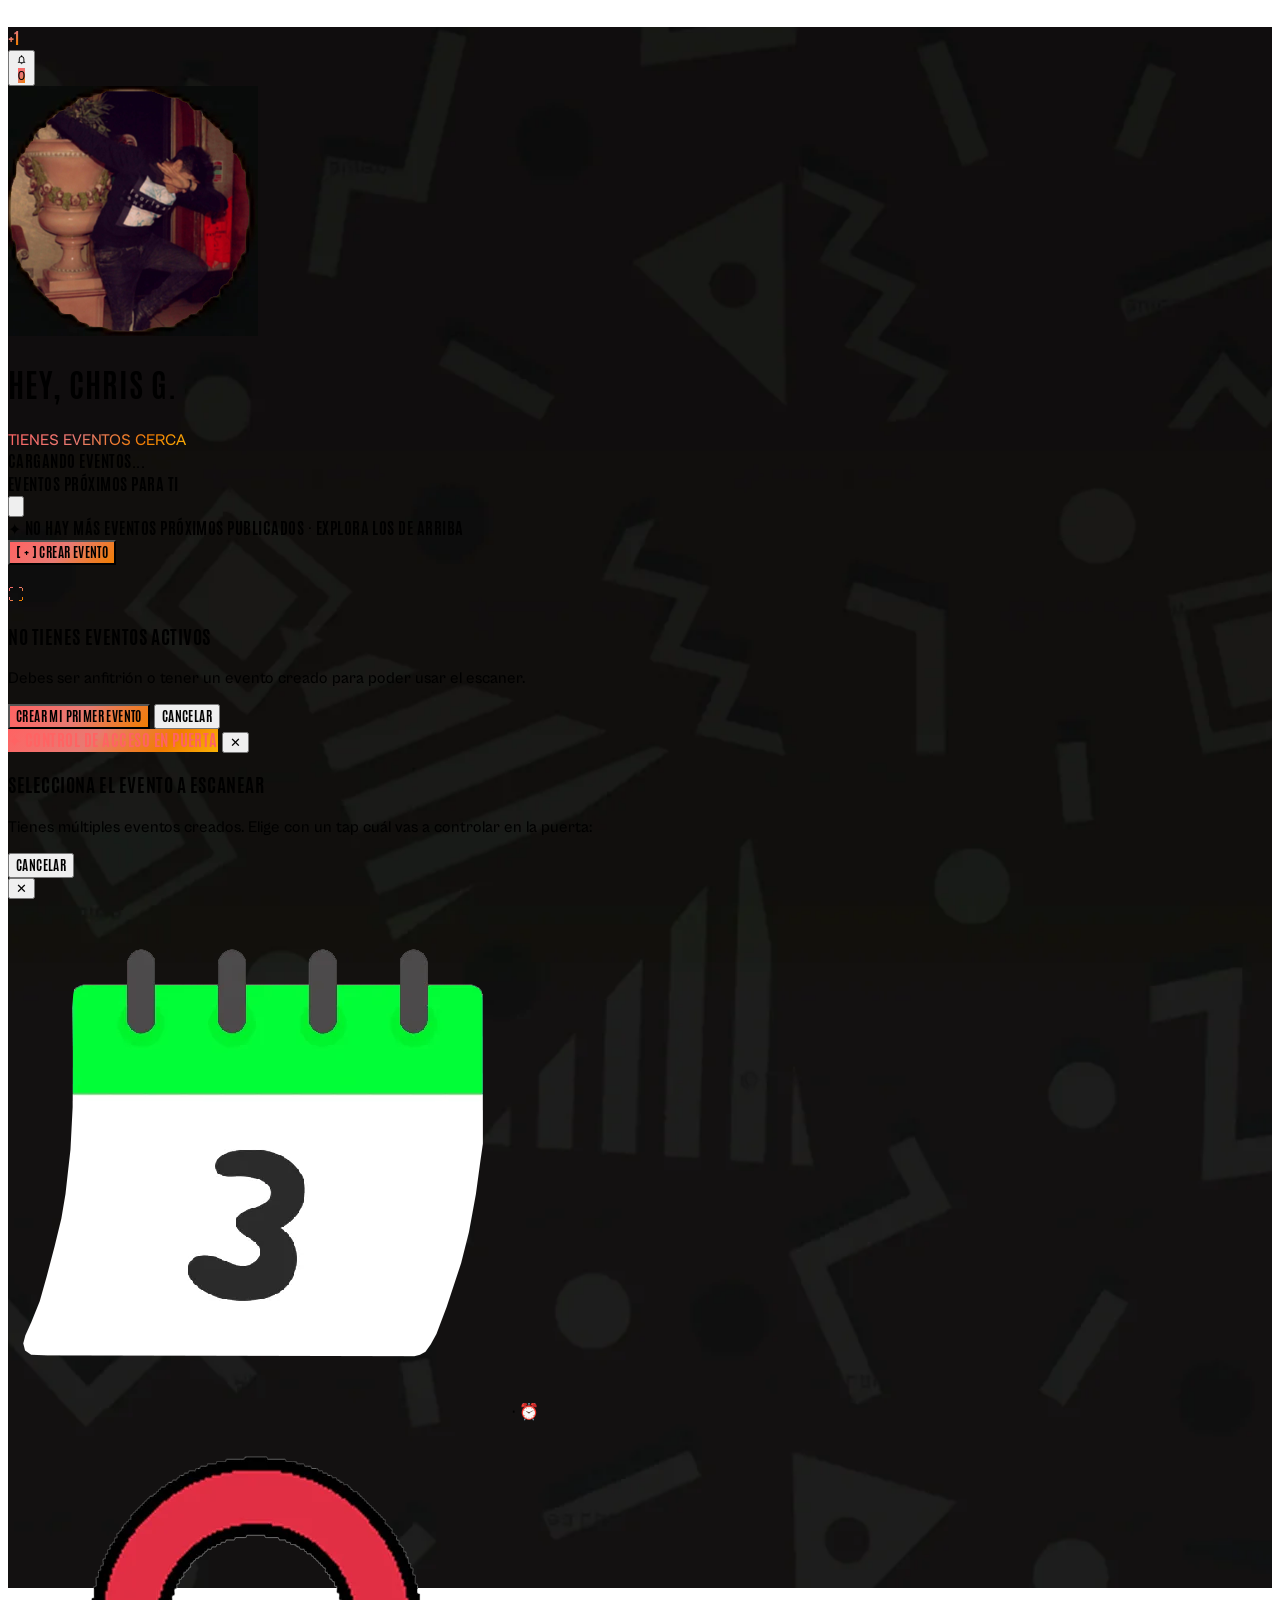
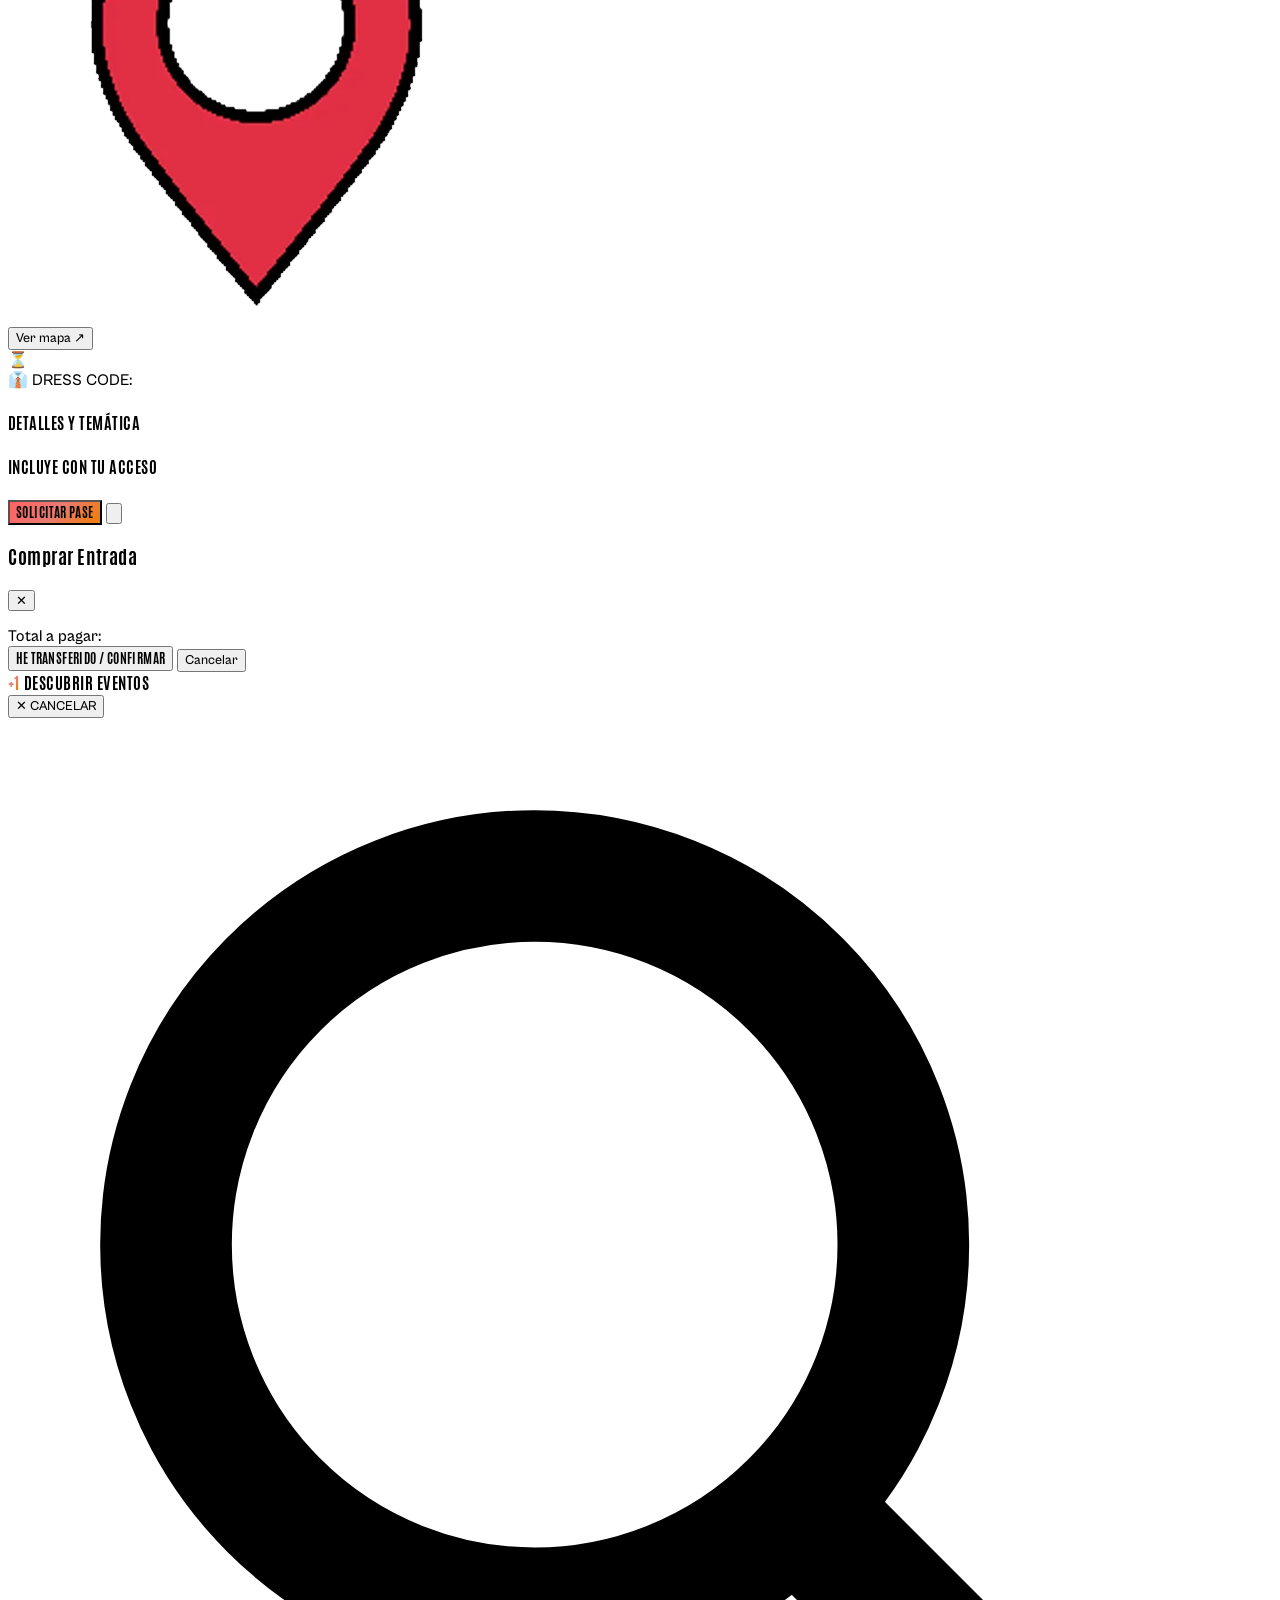
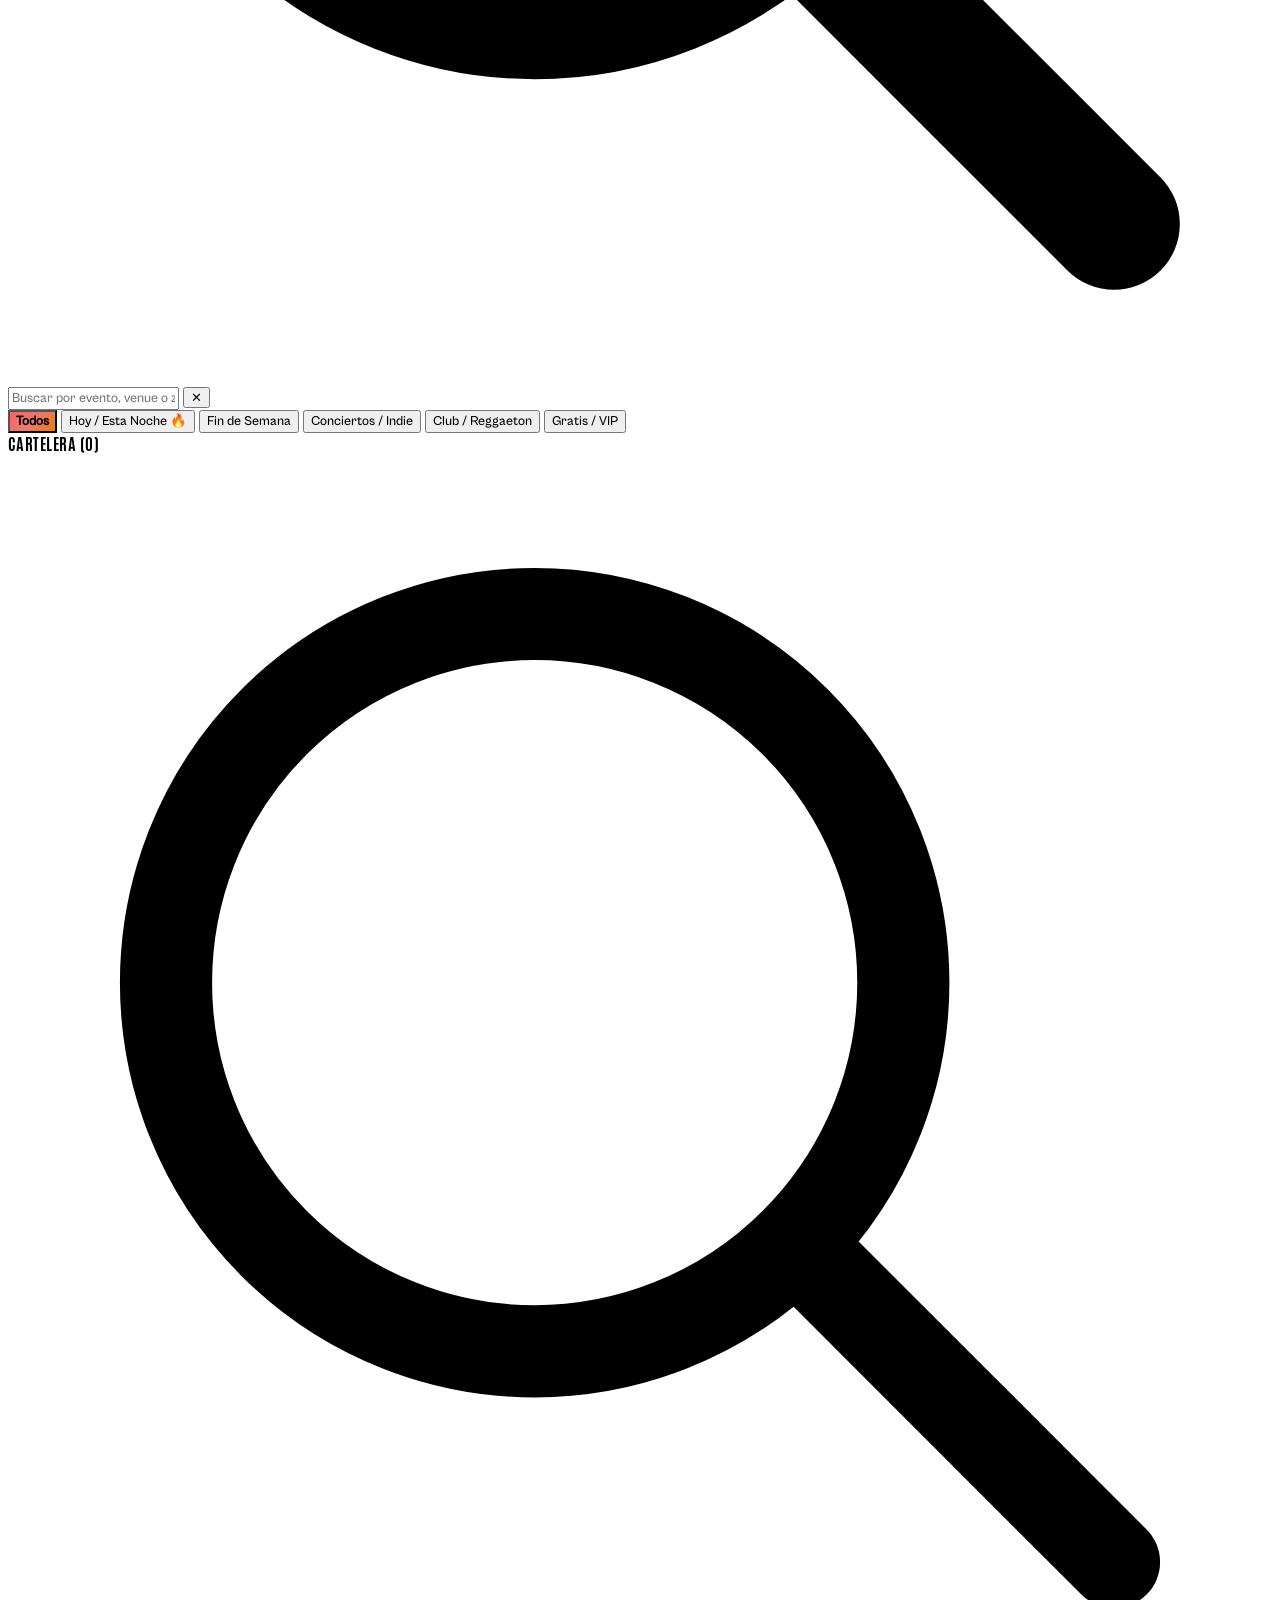
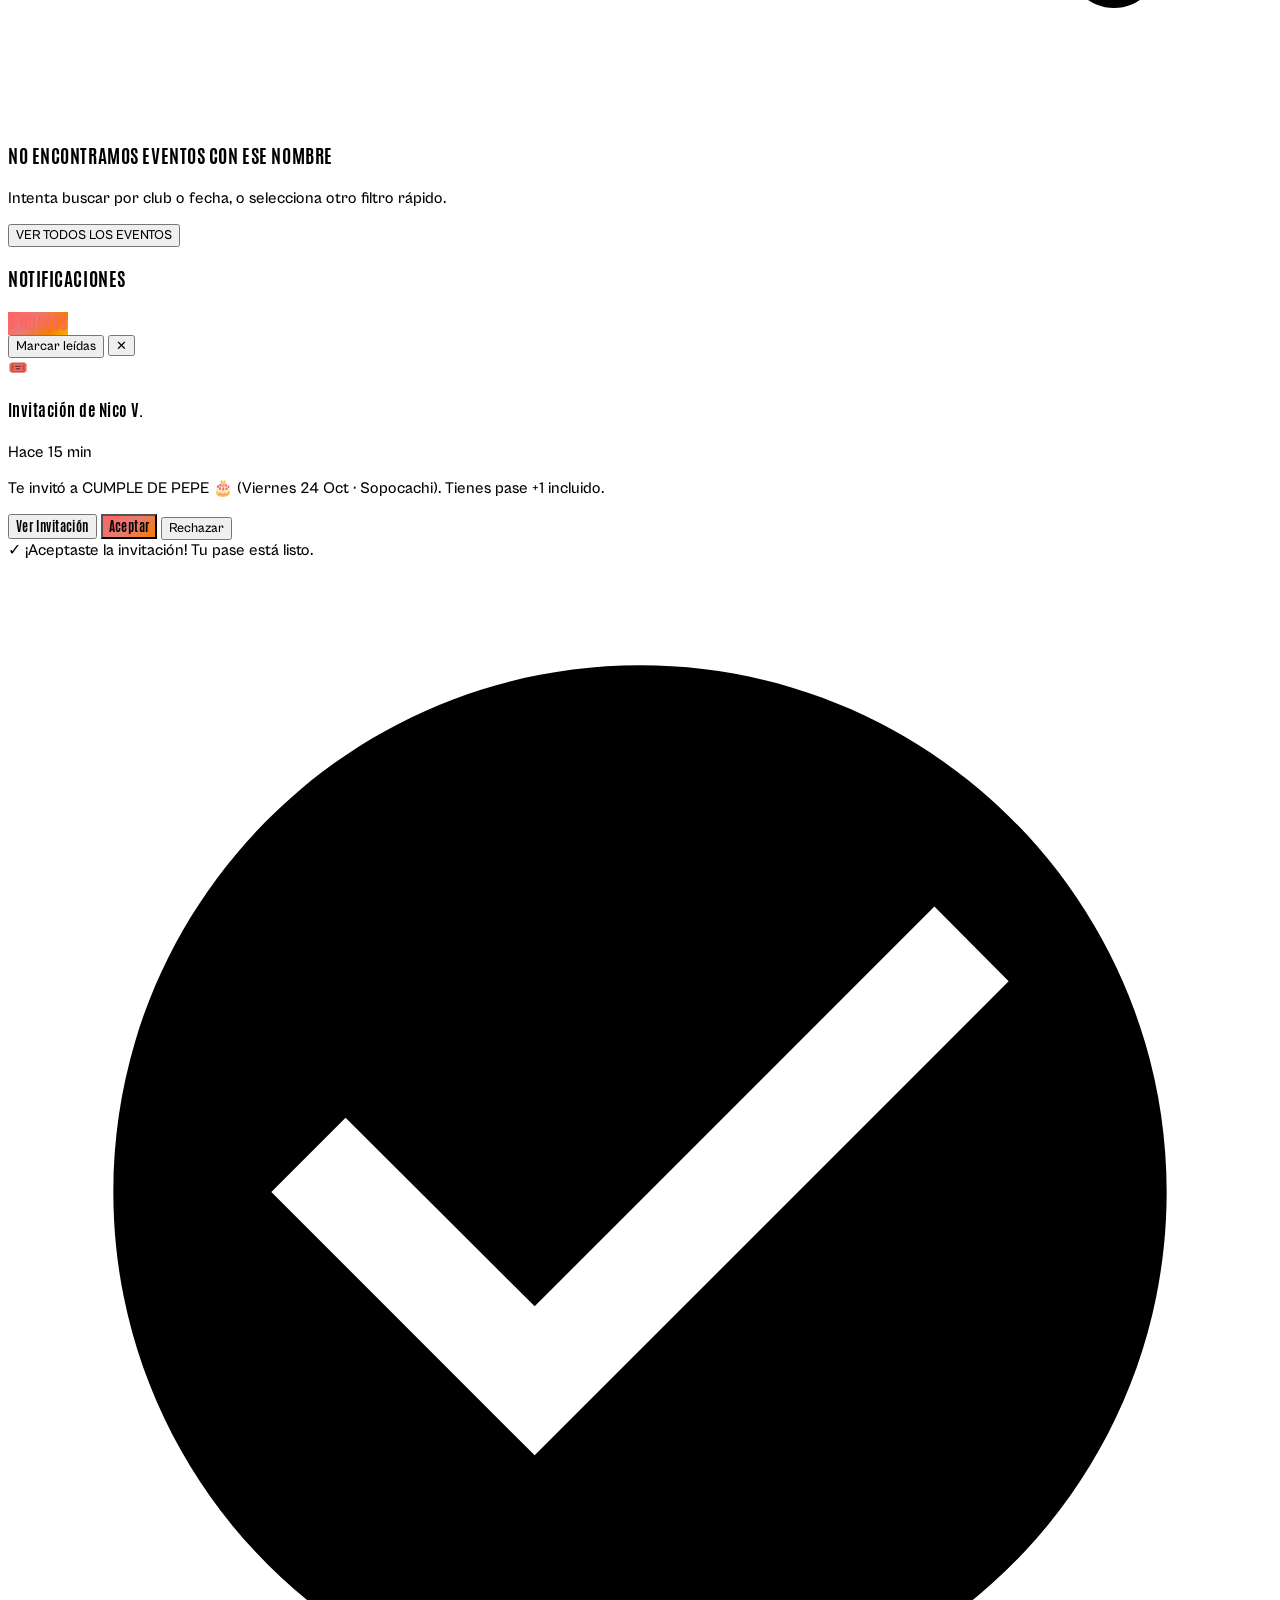
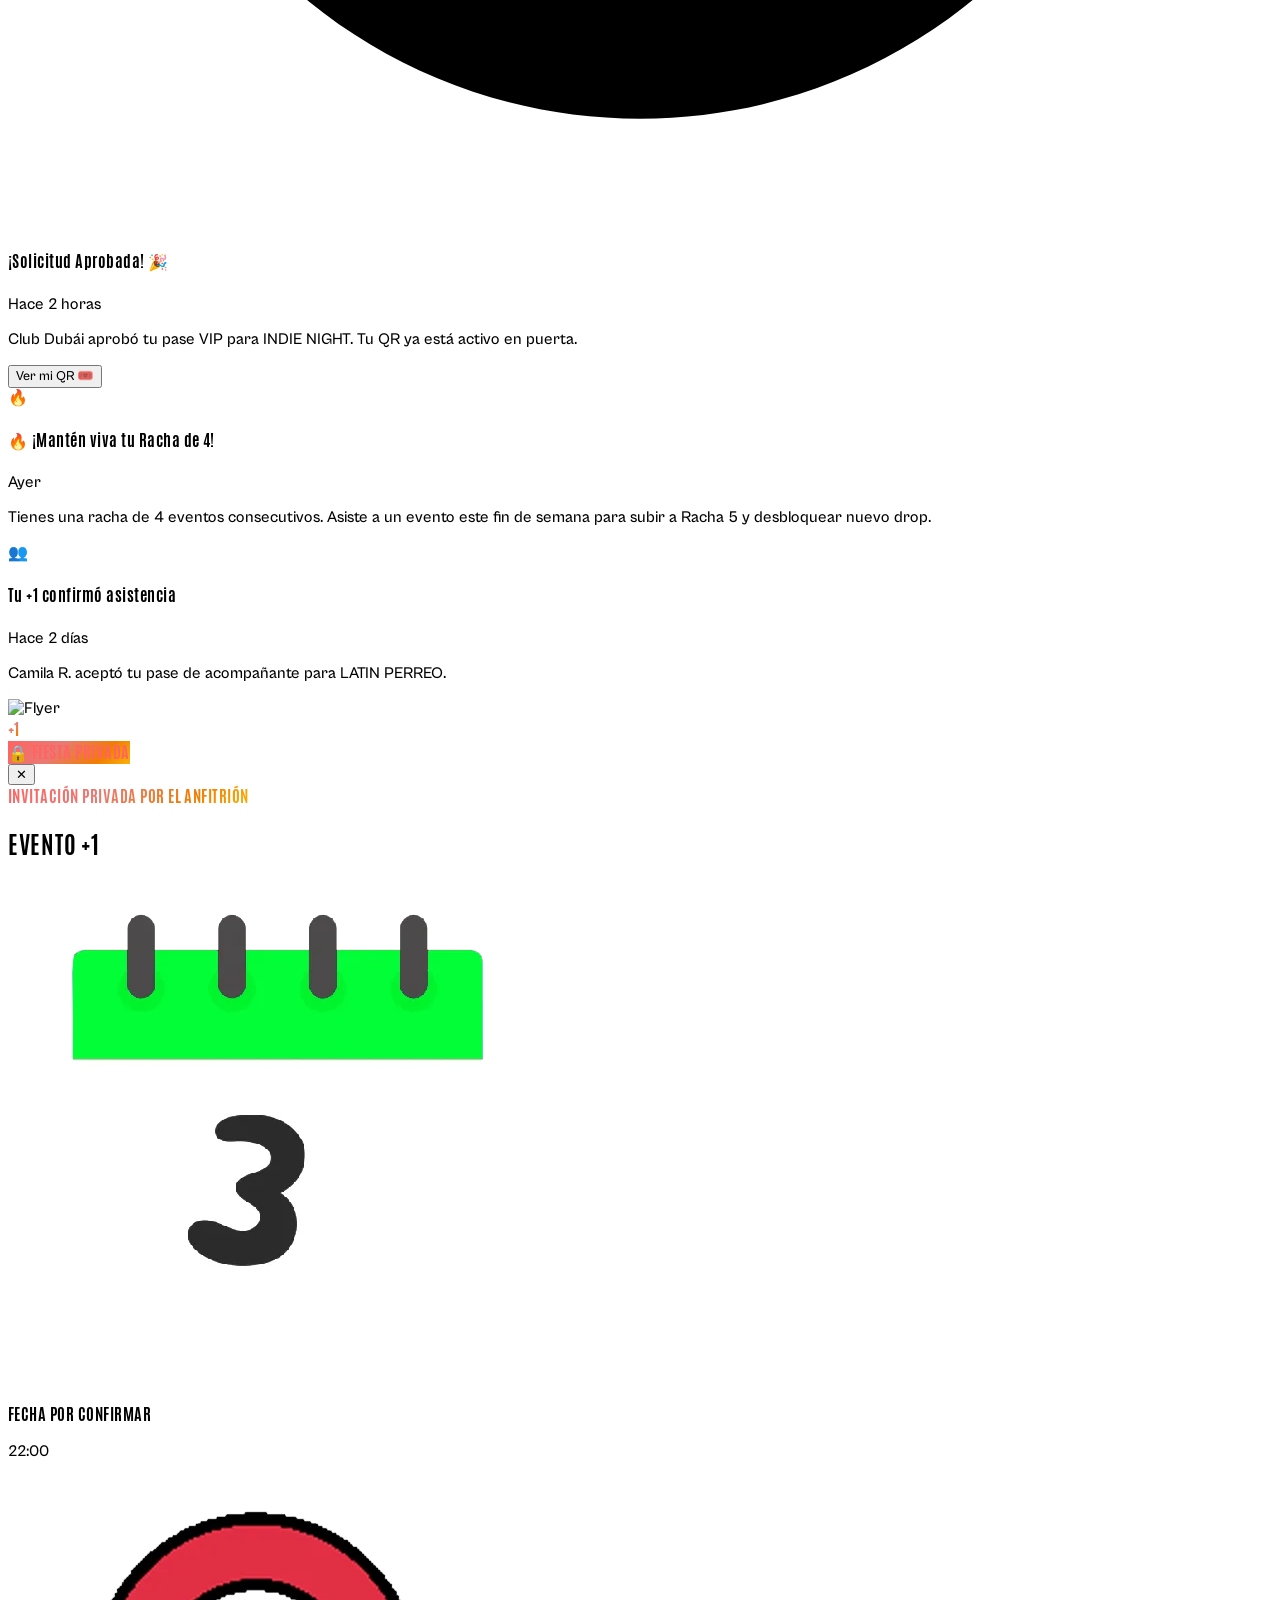
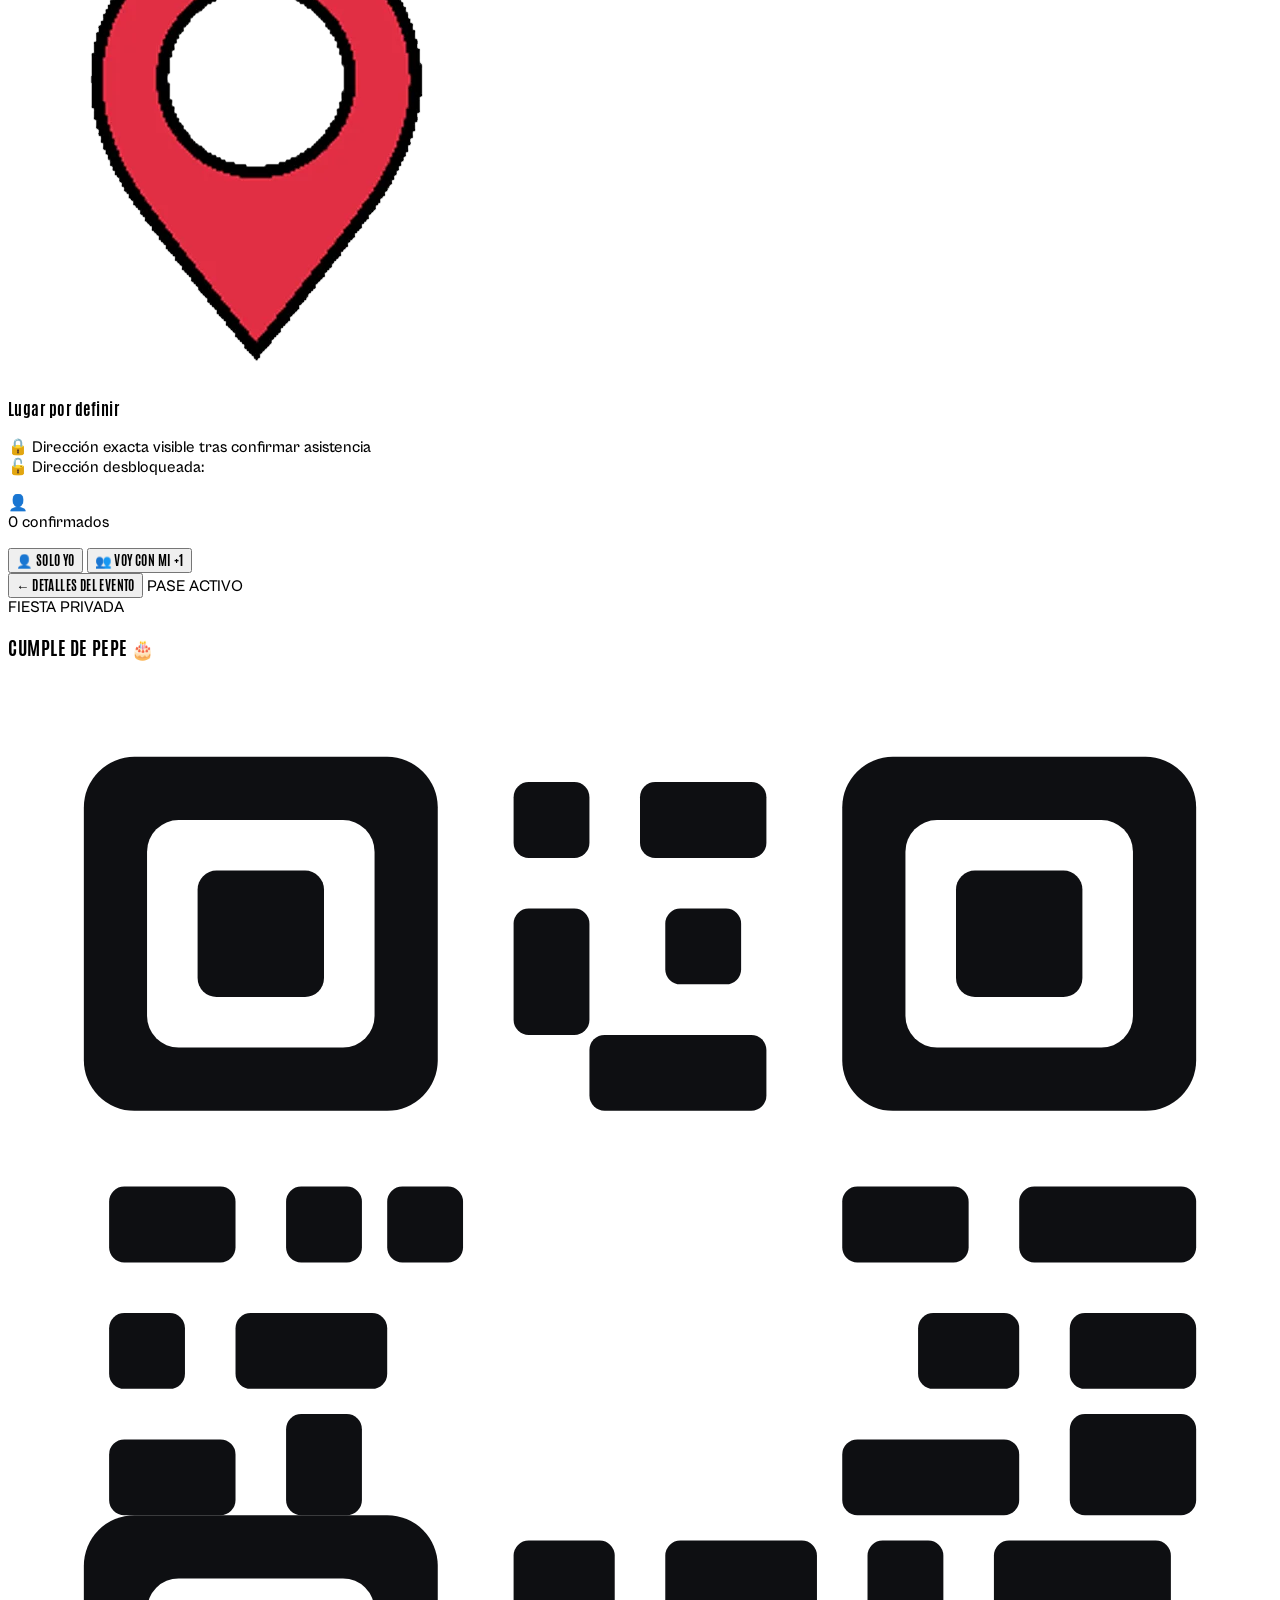
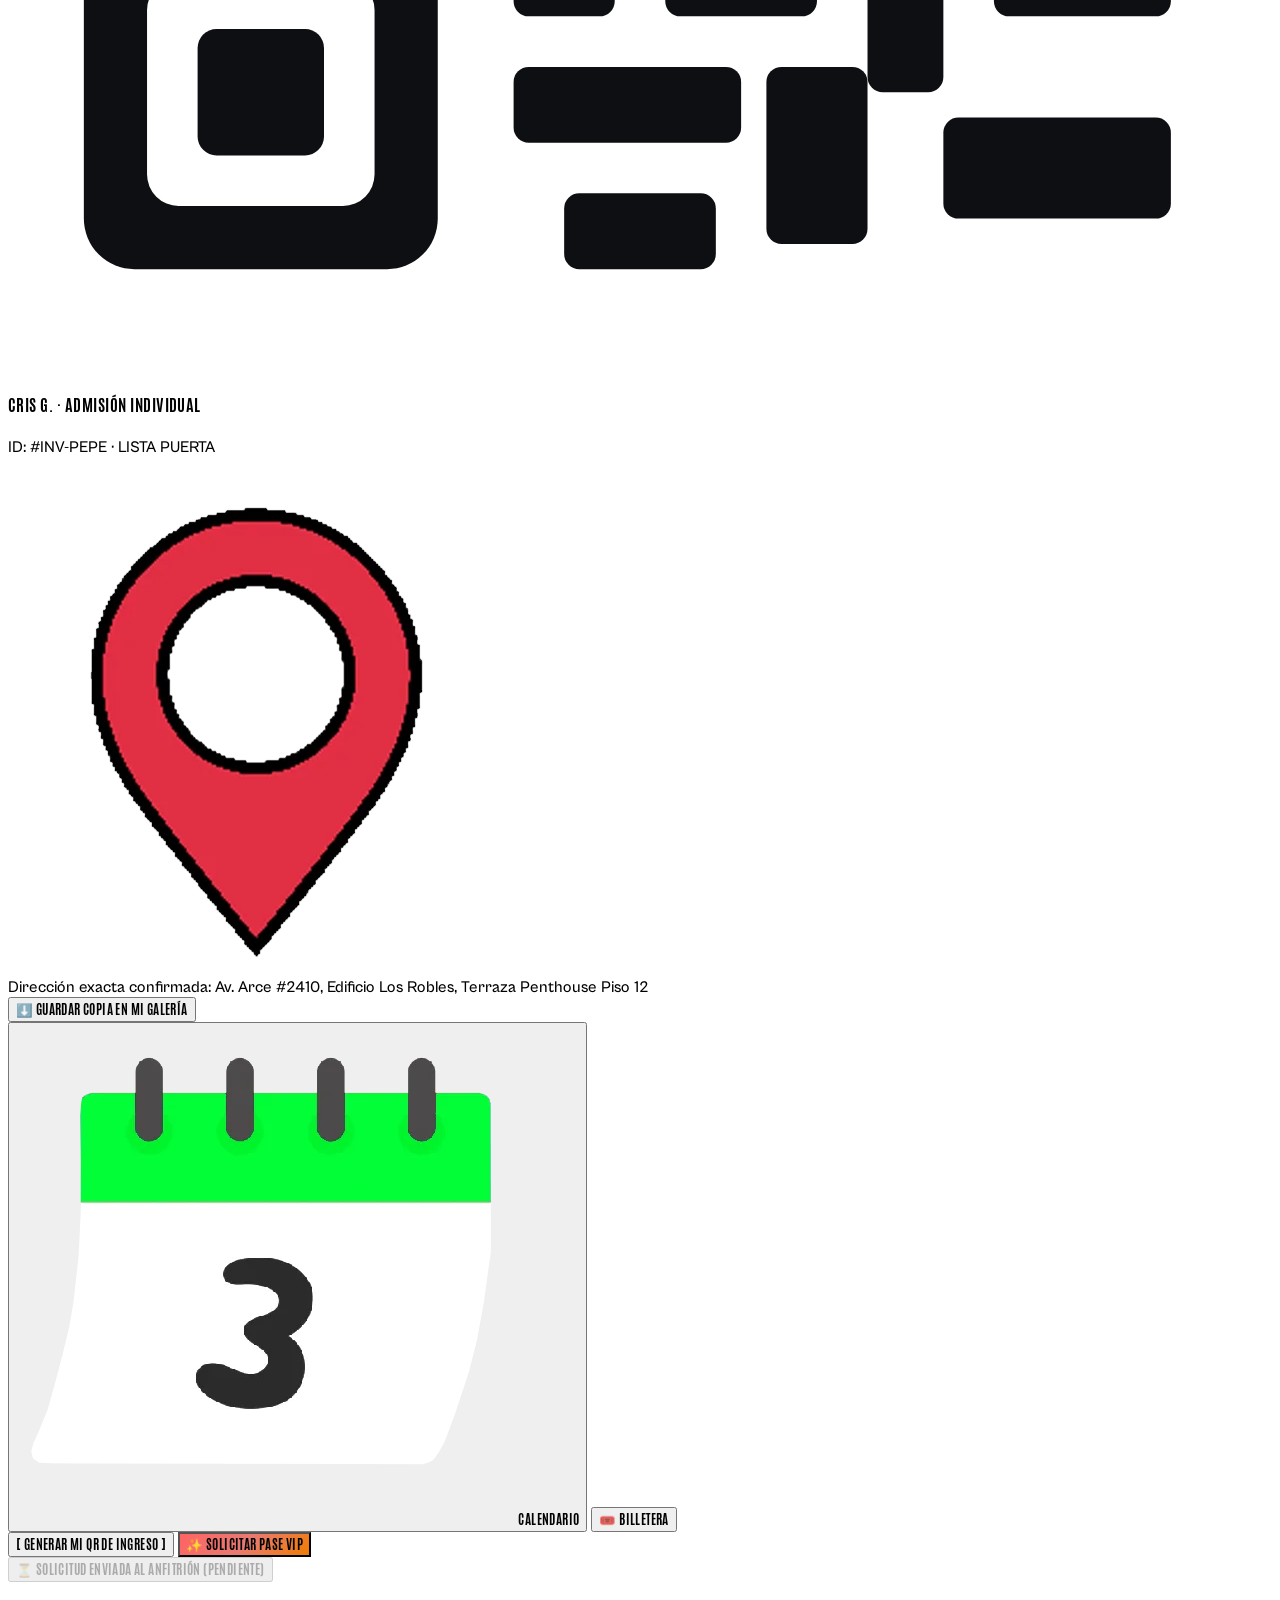
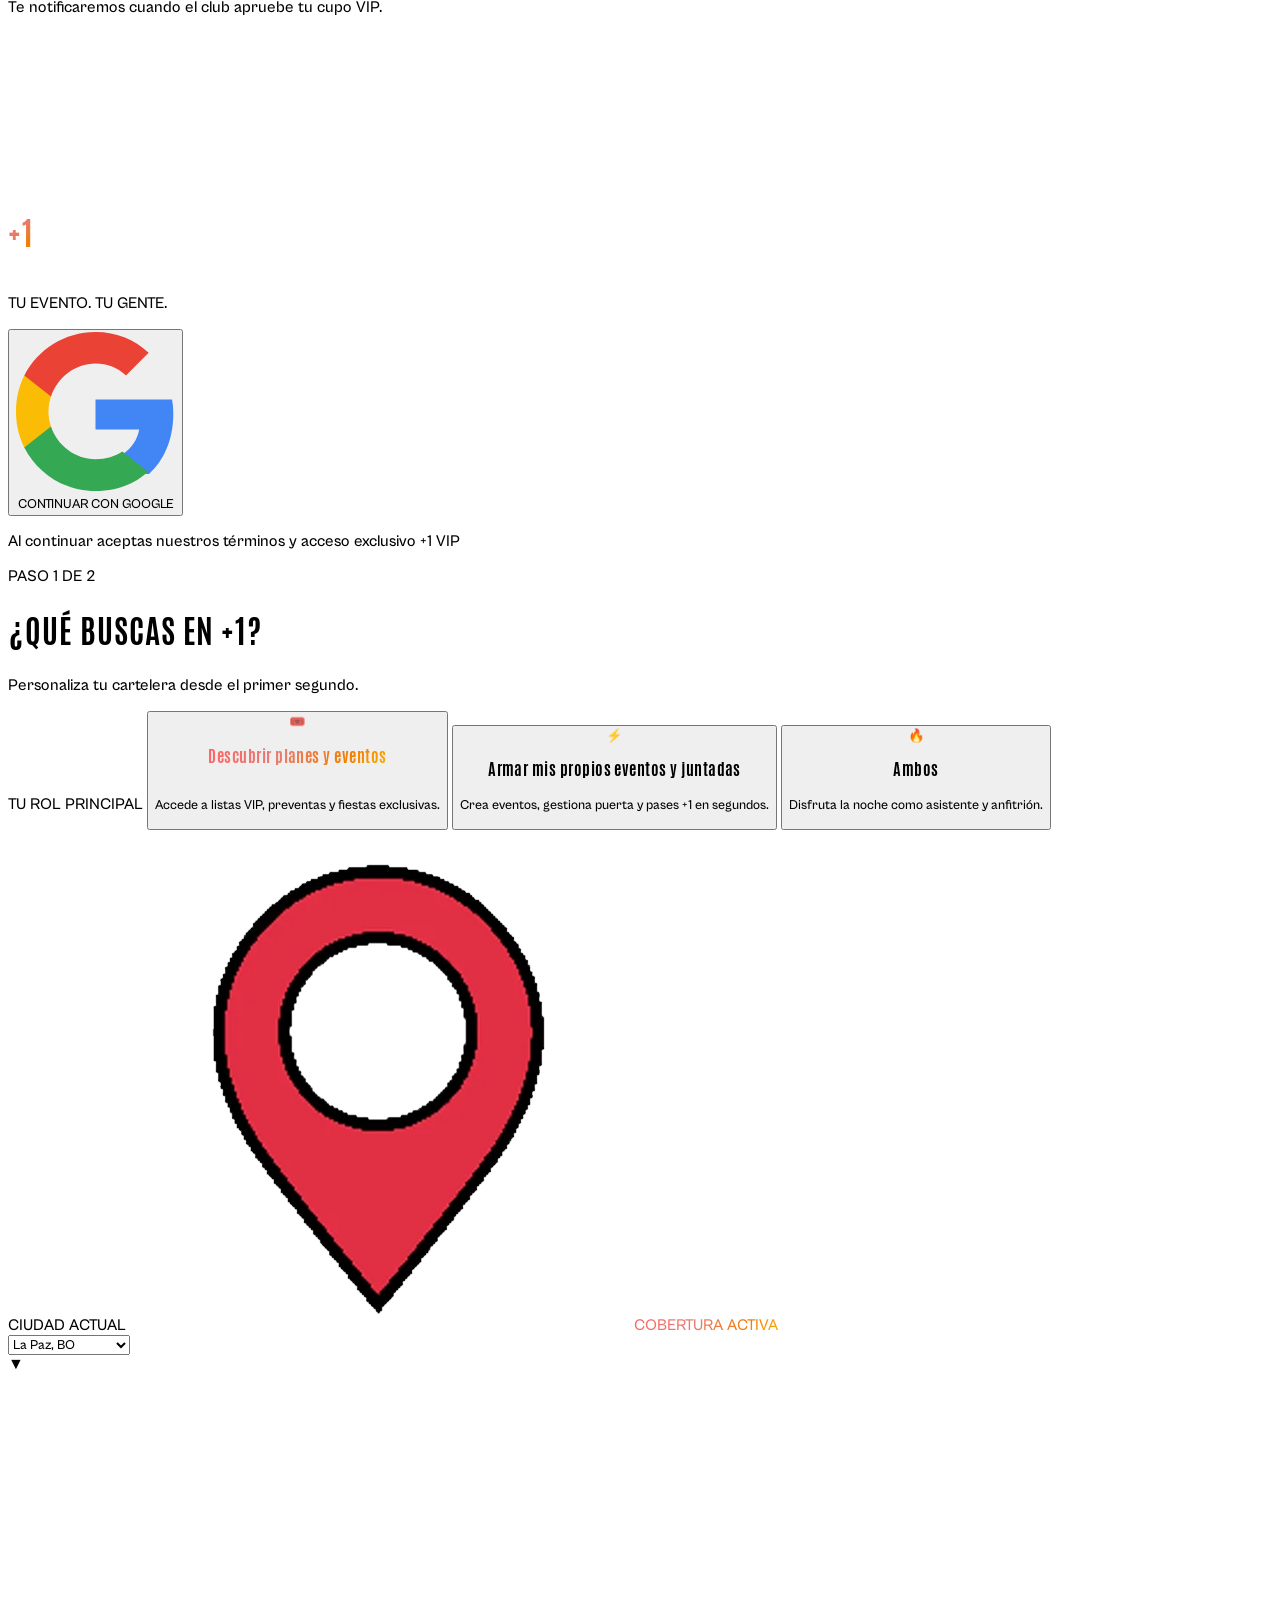
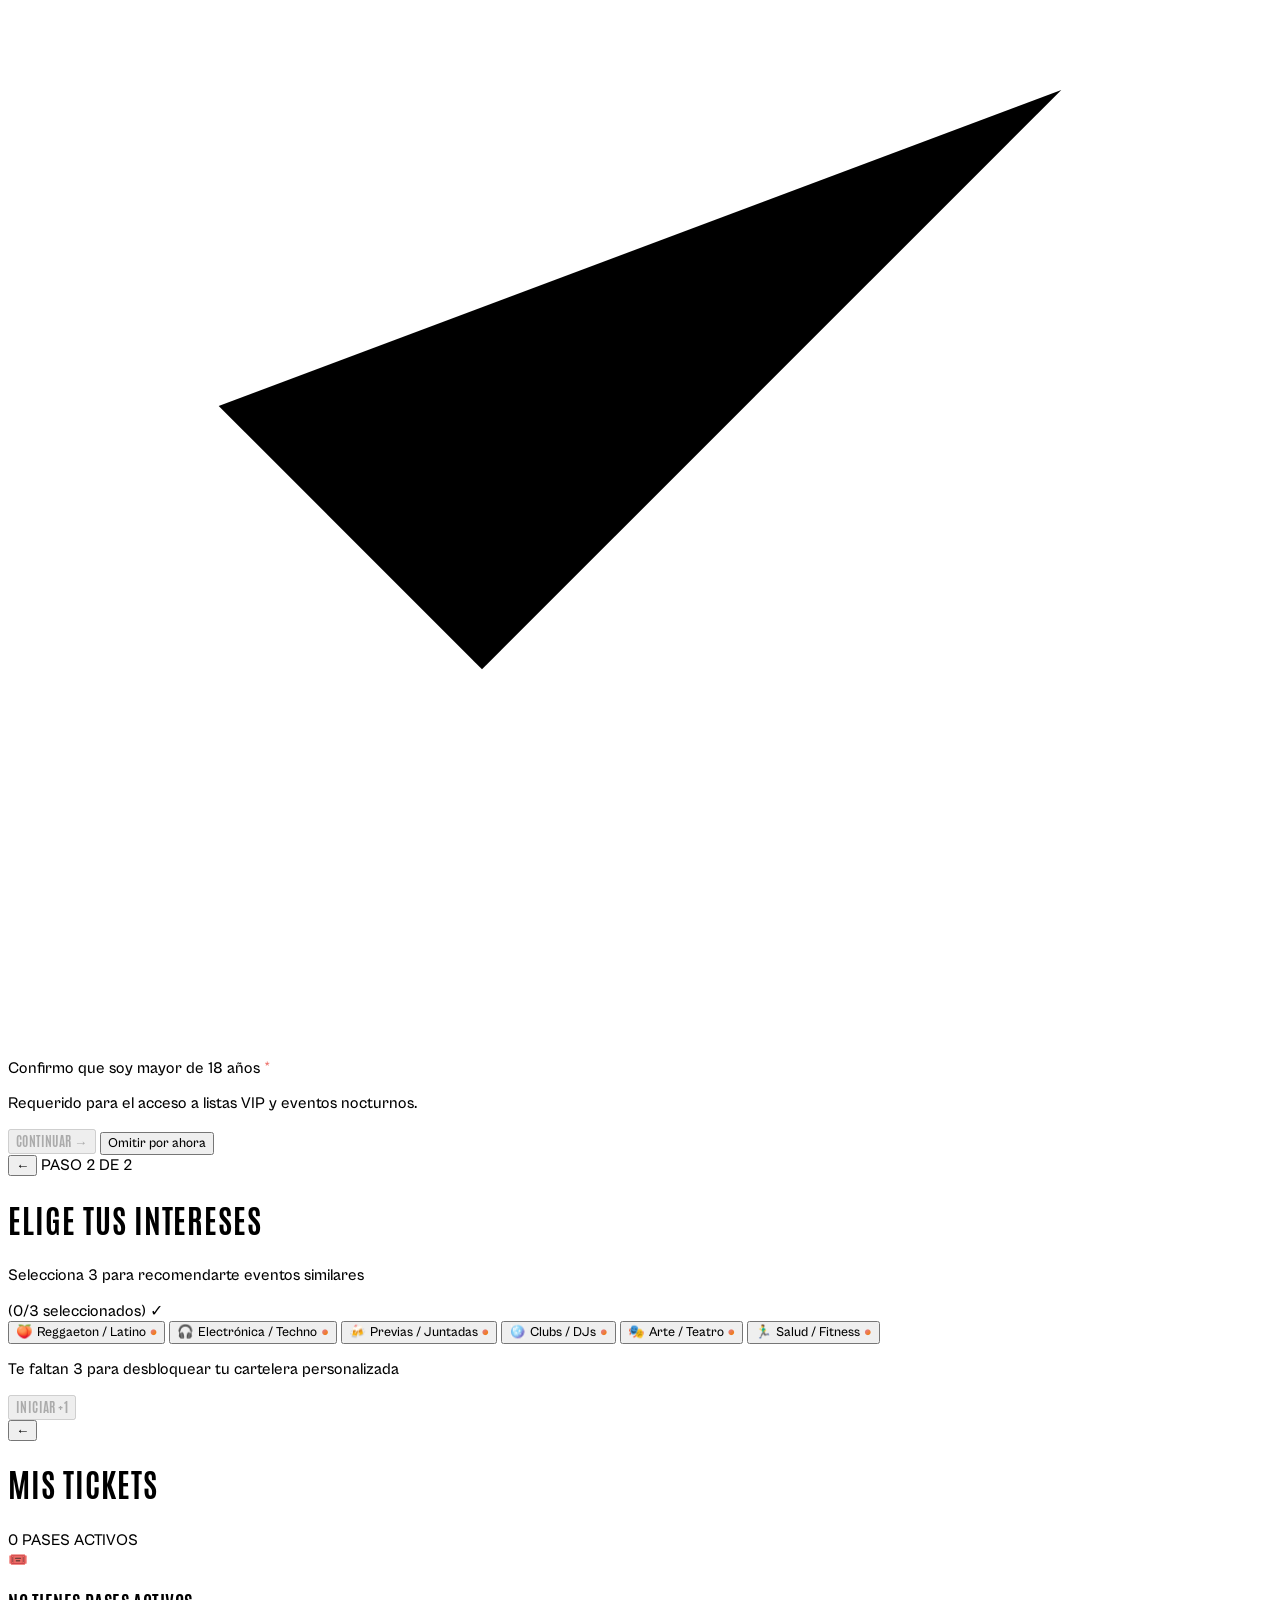
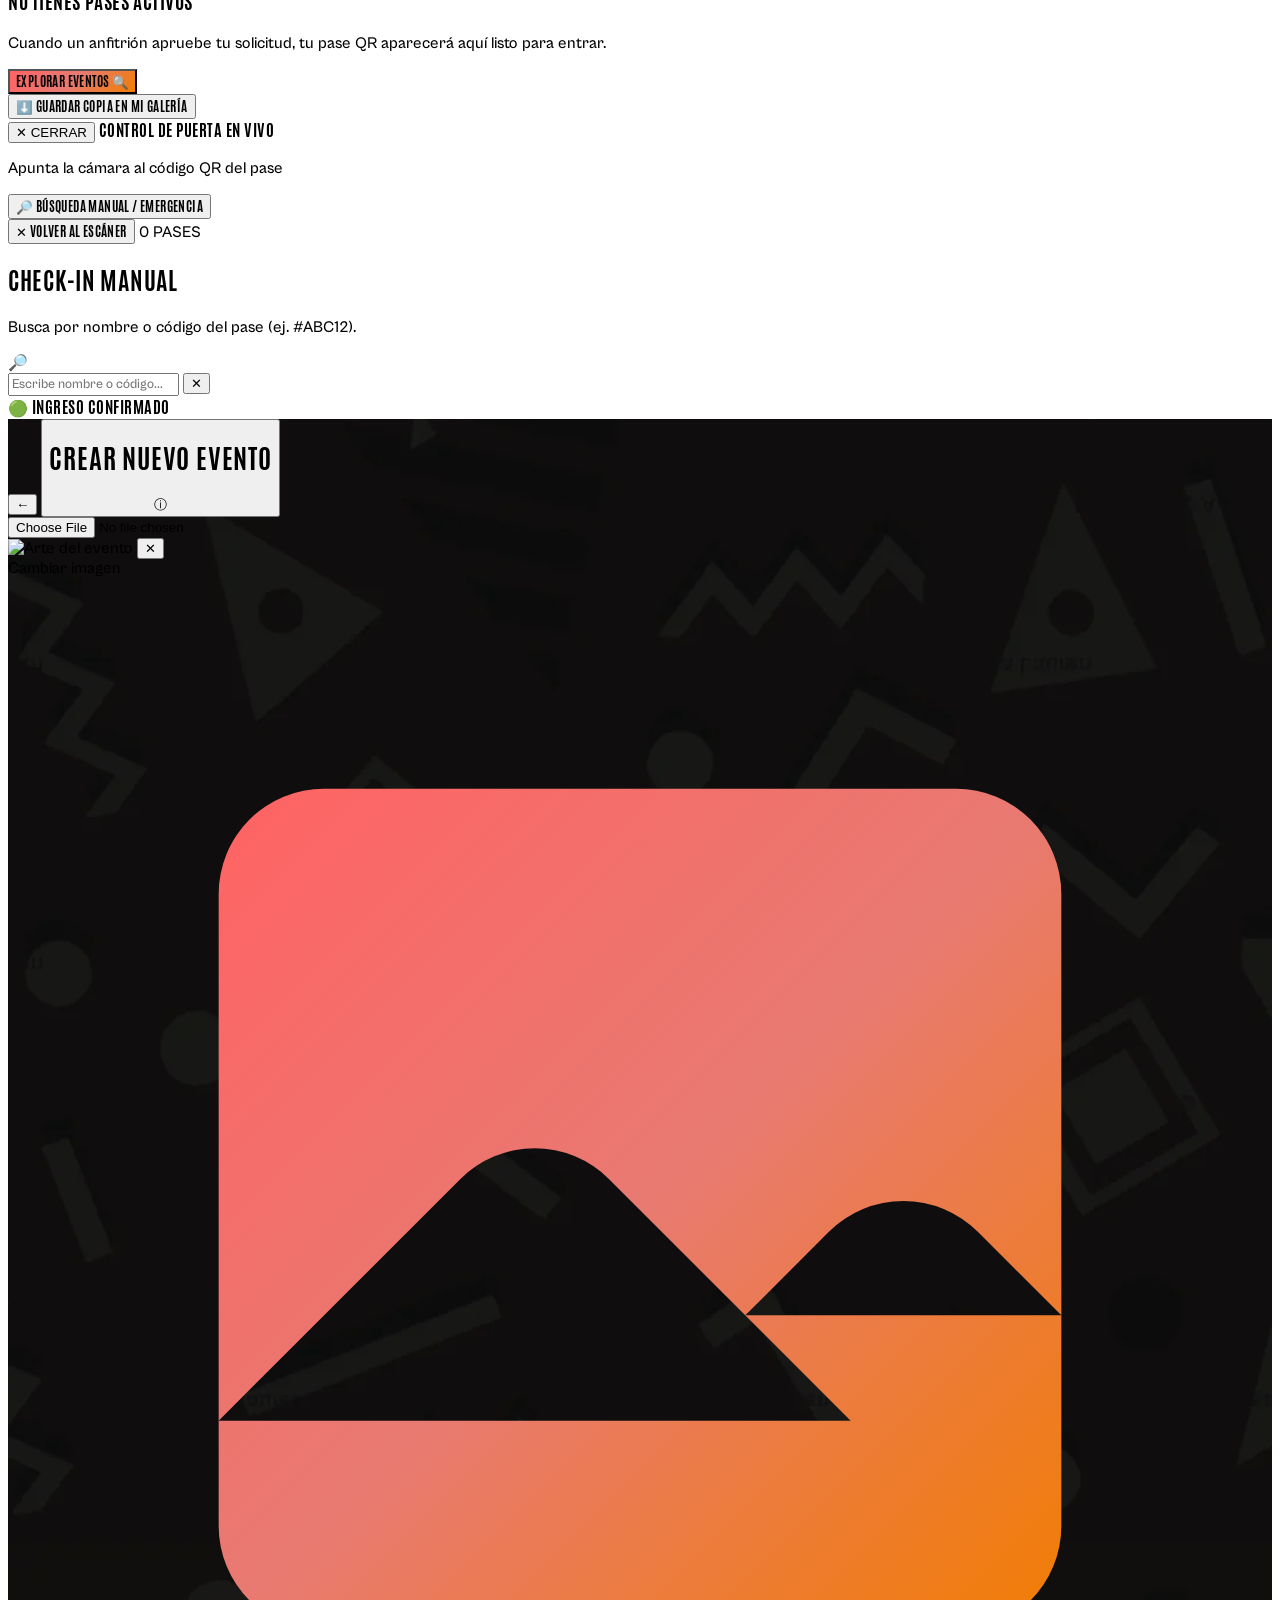
==== commit 165e0ea1: "Add files via upload" ====
--- a/index.html
+++ b/index.html
@@ -73,37 +73,69 @@
 
     /* ==================================================== */
     /* TOKENS DE DEGRADADO CÁLIDO (SISTEMA TIXEL)           */
+    /* (Salmón mate #FF6363 -> Coral #E87A72 -> Fuego #F17D02) */
     /* ==================================================== */
     :root {
       --grad-tixel-cta: linear-gradient(135deg, #FF6363 0%, #E87A72 50%, #F17D02 100%);
+      --grad-tixel-flame: linear-gradient(135deg, #FF6363 0%, #E87A72 40%, #F17D02 75%, #FAB205 100%);
       --ambient-glow-tixel: radial-gradient(circle, rgba(232, 122, 114, 0.16) 0%, rgba(14, 15, 18, 0) 70%);
     }
 
+    /* 1. TODOS LOS CONTENEDORES Y FONDOS SALMÓN ENTERO -> DEGRADADO TIXEL */
+    .bg-tixel-cta,
+    .bg-\[\#E87A72\],
+    .shape-grad-flame {
+      background: linear-gradient(135deg, #FF6363 0%, #E87A72 50%, #F17D02 100%) !important;
+    }
+
+    button.bg-\[\#E87A72\],
     .bg-tixel-cta {
+      color: #000000 !important;
+      font-weight: 700;
+      transition: transform 150ms cubic-bezier(0.4, 0, 0.2, 1), opacity 150ms ease, box-shadow 150ms ease !important;
+    }
+
+    button.bg-\[\#E87A72\]:active,
+    .bg-tixel-cta:active {
+      transform: scale(0.95) !important;
+    }
+
+    .hover\:bg-\[\#E87A72\]:hover {
       background: linear-gradient(135deg, #FF6363 0%, #E87A72 50%, #F17D02 100%) !important;
       color: #000000 !important;
-      font-family: 'Antonio', -apple-system, sans-serif !important;
-      font-weight: 700 !important;
-      text-transform: uppercase !important;
-      transition: transform 150ms cubic-bezier(0.4, 0, 0.2, 1), opacity 150ms ease, box-shadow 150ms ease !important;
-    }
-    .bg-tixel-cta:active {
-      transform: scale(0.95) !important;
     }
 
     .ambient-glow-tixel {
       background: radial-gradient(circle, rgba(232, 122, 114, 0.16) 0%, rgba(14, 15, 18, 0) 70%) !important;
     }
 
-    /* 1. TEXTO CON DEGRADADO (Para títulos en Antonio Bold) */
-    .text-grad-flame {
-      background: linear-gradient(135deg, #FF6363 0%, #E87A72 40%, #F17D02 75%, #FAB205 100%);
-      -webkit-background-clip: text;
-      -webkit-text-fill-color: transparent;
+    /* 2. TODOS LOS TEXTOS CON SALMÓN ENTERO -> DEGRADADO TIXEL */
+    .text-grad-flame,
+    span.text-\[\#E87A72\],
+    h1.text-\[\#E87A72\],
+    h2.text-\[\#E87A72\],
+    h3.text-\[\#E87A72\],
+    h4.text-\[\#E87A72\],
+    p.text-\[\#E87A72\],
+    strong.text-\[\#E87A72\],
+    b.text-\[\#E87A72\],
+    code.text-\[\#E87A72\],
+    label.text-\[\#E87A72\] {
+      background: linear-gradient(135deg, #FF6363 0%, #E87A72 40%, #F17D02 75%, #FAB205 100%) !important;
+      -webkit-background-clip: text !important;
+      -webkit-text-fill-color: transparent !important;
       display: inline-block;
     }
 
-    /* 2. BORDE CON DEGRADADO (Para tarjetas activas o avatares) */
+    /* Preservar fondo propio si la etiqueta tiene background translúcido (pills/badges) */
+    span.text-\[\#E87A72\][class*="bg-"] {
+      background-clip: padding-box !important;
+      -webkit-background-clip: initial !important;
+      -webkit-text-fill-color: initial !important;
+      color: #FF6363 !important;
+    }
+
+    /* 3. BORDE CON DEGRADADO (Para tarjetas activas o avatares) */
     .border-grad-flame {
       border: 1.5px solid transparent;
       background-origin: border-box;
@@ -113,9 +145,17 @@
         linear-gradient(135deg, #FF6363 0%, #E87A72 40%, #F17D02 75%, #FAB205 100%);
     }
 
-    /* 3. FORMAS Y BADGES DECORATIVOS */
-    .shape-grad-flame {
-      background: linear-gradient(135deg, #FF6363 0%, #E87A72 40%, #F17D02 75%, #FAB205 100%);
+    /* 4. ICONOS SVG SALMÓN -> DEGRADADO TIXEL */
+    svg.text-\[\#E87A72\],
+    .text-\[\#E87A72\] svg {
+      stroke: url(#tixel-flame-grad) !important;
+    }
+    svg.text-\[\#E87A72\][fill="currentColor"],
+    .text-\[\#E87A72\] svg[fill="currentColor"],
+    svg.text-\[\#E87A72\] path:not([fill="none"]),
+    .text-\[\#E87A72\] svg path:not([fill="none"]) {
+      fill: url(#tixel-flame-grad) !important;
+      stroke: none !important;
     }
     
     /* Animaciones suaves */
@@ -172,6 +212,34 @@
     .anim-bottom-nav { animation: slideUpFade 0.3s ease-out 0.4s both; }
     .anim-modal-zoom { animation: smoothZoomIn 0.32s cubic-bezier(0.16, 1, 0.3, 1) forwards; }
     .anim-modal-slide { animation: modalSlideUp 0.22s ease-out forwards; }
+    @keyframes screenSlideUpEnter {
+      0% {
+        transform: translateY(100%);
+        opacity: 0.85;
+      }
+      100% {
+        transform: translateY(0%);
+        opacity: 1;
+      }
+    }
+    @keyframes screenSlideDownExit {
+      0% {
+        transform: translateY(0%);
+        opacity: 1;
+      }
+      100% {
+        transform: translateY(100%);
+        opacity: 0.85;
+      }
+    }
+    .anim-screen-slide-up {
+      animation: screenSlideUpEnter 0.42s cubic-bezier(0.16, 1, 0.3, 1) forwards;
+      will-change: transform, opacity;
+    }
+    .anim-screen-slide-down {
+      animation: screenSlideDownExit 0.32s cubic-bezier(0.25, 1, 0.5, 1) forwards;
+      will-change: transform, opacity;
+    }
     @keyframes modalSlideDownExit {
       0% { opacity: 1; transform: translateY(0); }
       100% { opacity: 0; transform: translateY(22px); }
@@ -221,6 +289,17 @@
   </style>
 </head>
 <body class="bg-black text-white min-h-[100dvh] w-full m-0 p-0 overflow-x-hidden font-sans select-none">
+
+  <!-- SVG Global Defs: Degradado Cálido Tixel para Iconos y Trazos -->
+  <svg width="0" height="0" class="absolute pointer-events-none opacity-0 -z-50" aria-hidden="true" focusable="false">
+    <defs>
+      <linearGradient id="tixel-flame-grad" x1="0%" y1="0%" x2="100%" y2="100%">
+        <stop offset="0%" stop-color="#FF6363" />
+        <stop offset="50%" stop-color="#E87A72" />
+        <stop offset="100%" stop-color="#F17D02" />
+      </linearGradient>
+    </defs>
+  </svg>
 
   <!-- Contenedor Raíz Nativo (100% Pantalla) -->
   <div class="w-full min-h-[100dvh] relative bg-black flex flex-col justify-between overflow-hidden bg-cover bg-center bg-no-repeat bg-fixed"
@@ -300,7 +379,7 @@
             </span>
           </div>
           <button type="button" onclick="openSearchEventsModal()" aria-label="Buscar eventos" class="bg-[#16171B] border border-[#26282E] p-2 rounded-full hover:border-[#E87A72] transition-colors flex items-center justify-center text-[#E87A72] active:scale-95 cursor-pointer shadow-sm">
-            <svg class="w-4 h-4 stroke-current fill-none" viewBox="0 0 24 24" stroke-width="2.5" stroke-linecap="round" stroke-linejoin="round">
+            <svg class="w-4 h-4 fill-none" stroke="url(#tixel-flame-grad)" viewBox="0 0 24 24" stroke-width="2.5" stroke-linecap="round" stroke-linejoin="round">
               <circle cx="11" cy="11" r="7"></circle>
               <line x1="16.5" y1="16.5" x2="22" y2="22"></line>
             </svg>
@@ -1197,9 +1276,9 @@
           <div class="flex flex-col space-y-1.5">
             <label for="onboardingCitySelectHtml" class="font-sans text-[11px] uppercase tracking-wider text-[#8E8E93] font-bold ml-1 flex items-center justify-between">
               <span>CIUDAD ACTUAL</span>
-              <span class="text-[10px] text-[#E87A72] font-semibold inline-flex items-center gap-1">
+              <span class="text-[10px] font-semibold inline-flex items-center gap-1">
                 <img src="./assets/icons/location.webp" alt="" class="w-3 h-3 object-contain shrink-0 select-none pointer-events-none">
-                COBERTURA ACTIVA
+                <span class="text-grad-flame">COBERTURA ACTIVA</span>
               </span>
             </label>
             <div class="relative">
@@ -1458,7 +1537,7 @@
             CHECK-IN MANUAL
           </h2>
           <p class="font-sans text-xs text-[#8E8E93] mt-0.5 leading-normal">
-            Busca por nombre o código corto del pase (ej. #1JLXM).
+            Busca por nombre o código del pase (ej. #ABC12).
           </p>
         </div>
 
@@ -1522,13 +1601,8 @@
             </span>
           </button>
 
-          <!-- Botón de Compartir (Deshabilitado antes de publicar) -->
-          <button id="shareEventTopBtn" onclick="handleShareEvent()" aria-label="Compartir evento" disabled class="w-10 h-10 rounded-full border border-neutral-900 bg-neutral-950 text-[#52525B] flex items-center justify-center transition-all focus:outline-none cursor-not-allowed pointer-events-none">
-            <svg class="w-4 h-4 fill-none stroke-current" viewBox="0 0 24 24" stroke-width="2.5" stroke-linecap="round" stroke-linejoin="round">
-              <line x1="7" y1="17" x2="17" y2="7" />
-              <polyline points="7 7 17 7 17 17" />
-            </svg>
-          </button>
+          <!-- Espaciador simétrico para centrar el título -->
+          <div class="w-10 h-10 pointer-events-none"></div>
         </header>
 
         <!-- 2. FORMULARIO PRINCIPAL EN SCROLL -->
@@ -1541,7 +1615,7 @@
             <div id="createArtUploaderBox" onclick="openTemplateSelectorModal()" class="relative w-full aspect-square max-w-[340px] mx-auto rounded-2xl overflow-hidden bg-[#141518] border-2 border-dashed border-[#26282E] hover:border-[#E87A72] flex flex-col items-center justify-center cursor-pointer group transition-colors shadow-2xl">
               <!-- Estado con Imagen -->
               <div id="createArtPreviewWrapper" class="hidden relative w-full h-full">
-                <img id="createArtPreviewImg" src="" alt="Arte del evento" class="w-full h-full aspect-square object-cover rounded-2xl group-hover:scale-[1.02] transition-transform duration-300" onerror="if (!this.dataset.triedJpg && this.src.endsWith('.webp')) { this.dataset.triedJpg = 'true'; this.src = this.src.replace('.webp', '.jpg'); } else if (!this.dataset.triedPng && this.src.endsWith('.jpg')) { this.dataset.triedPng = 'true'; this.src = this.src.replace('.jpg', '.png'); }" />
+                <img id="createArtPreviewImg" src="" alt="Arte del evento" class="w-full h-full aspect-square object-cover rounded-2xl group-hover:scale-[1.02] transition-transform duration-300" />
                 <button type="button" onclick="event.stopPropagation(); handleRemoveArtImage();" aria-label="Eliminar imagen" class="absolute top-3 right-3 z-20 w-8 h-8 rounded-full bg-black/80 hover:bg-black border border-neutral-700/80 text-white flex items-center justify-center backdrop-blur-md shadow-lg transition-all active:scale-90 cursor-pointer">
                   <span class="text-sm font-bold leading-none">✕</span>
                 </button>
@@ -1888,50 +1962,49 @@
     </div>
 
     <!-- ==================================================== -->
-    <!-- MODAL DE SELECCIÓN DE ARTE / PLANTILLAS (LUMA/IOS)   -->
+    <!-- MODAL: SELECCIÓN DE ARTE / PLANTILLAS PREDETERMINADAS -->
     <!-- ==================================================== -->
     <div id="templateSelectorModal" class="hidden fixed inset-0 z-50 bg-black/75 backdrop-blur-md flex flex-col justify-end sm:justify-center items-center select-none">
+      <!-- Backdrop clickeable para cerrar -->
       <div onclick="closeTemplateSelectorModal()" class="absolute inset-0"></div>
 
-      <!-- Tarjeta de la sábana (Bottom Sheet iOS / Luma) -->
+      <!-- Tarjeta Bottom Sheet estilo iOS / Luma -->
       <div class="w-full max-w-md h-[88vh] bg-[#0E0F12] border-t sm:border border-[#26282E] rounded-t-[32px] sm:rounded-3xl flex flex-col overflow-hidden shadow-2xl relative z-10 anim-modal-zoom">
-        <!-- A. Barra de arrastre superior (estilo iOS) -->
+        <!-- Barra de arrastre superior -->
         <div class="w-10 h-1 bg-white/20 rounded-full mx-auto mt-3 mb-1 shrink-0"></div>
 
-        <!-- B. Cabecera (Top Bar) -->
-        <div class="flex items-center justify-between px-4 py-2 shrink-0">
-          <button
-            type="button"
-            onclick="closeTemplateSelectorModal()"
-            aria-label="Cerrar modal"
-            class="w-9 h-9 flex items-center justify-center text-zinc-400 hover:text-white rounded-full bg-[#16171B] border border-[#26282E] cursor-pointer transition-colors active:scale-95"
-          >
-            ✕
+        <!-- Cabecera (Top Bar) -->
+        <header class="flex items-center justify-between px-4 py-2 shrink-0 border-b border-[#26282E]/40">
+          <button type="button" onclick="closeTemplateSelectorModal()" aria-label="Cerrar" class="w-9 h-9 rounded-full bg-[#16171B] border border-[#26282E] text-zinc-400 hover:text-white flex items-center justify-center cursor-pointer transition-colors active:scale-95">
+            <span class="text-sm font-bold leading-none">✕</span>
           </button>
-          <h3 class="font-display font-bold text-base sm:text-lg text-white tracking-wider uppercase text-center">
+
+          <h2 class="text-base font-bold text-white tracking-wider font-display uppercase">
             ELEGIR ARTE DEL PLAN
-          </h3>
+          </h2>
+
           <div class="w-9 h-9"></div>
+        </header>
+
+        <!-- Sub-header de Navegación (visible en Vista 2: detalle) -->
+        <div id="templateFolderSubHeader" class="hidden px-4 py-2.5 bg-[#141518] border-b border-[#26282E]/60 flex items-center justify-between shrink-0">
+          <button type="button" onclick="closeTemplateFolderView()" class="text-zinc-400 hover:text-white text-xs font-sans flex items-center gap-1.5 transition-colors cursor-pointer active:scale-95">
+            <span class="text-sm">←</span>
+            <span>Volver a Categorías</span>
+          </button>
+          <span id="templateFolderSubHeaderTitle" class="font-display font-extrabold text-xs sm:text-sm text-white tracking-wider uppercase"></span>
         </div>
 
-        <!-- C. Selector de Pestañas / Chips de Categorías (Scroll Horizontal) -->
-        <div id="templateCategoryChips" class="flex items-center gap-2 px-4 py-2.5 overflow-x-auto no-scrollbar border-b border-[#26282E]/50 shrink-0">
-          <!-- Inyectado dinámicamente vía renderTemplateCategoryChips() -->
+        <!-- Contenedor dinámico (Vista 1: Carpetas en Cascada Inversa / Vista 2: Grid 6 Imágenes) -->
+        <div id="templateModalContent" class="flex-1 overflow-y-auto min-h-0 no-scrollbar">
+          <!-- Renderizado dinámicamente vía renderTemplateModal() -->
         </div>
 
-        <!-- D. Cuadrícula de Plantillas (Grid 2 Columnas) -->
-        <div id="templateGridContainer" class="flex-1 overflow-y-auto px-4 py-3 grid grid-cols-2 gap-3 content-start">
-          <!-- Inyectado dinámicamente vía renderTemplateGrid() -->
-        </div>
-
-        <!-- E. Botón Fijo al Pie: "ELEGIR DE MI GALERÍA" -->
-        <div class="p-4 bg-gradient-to-t from-[#0E0F12] via-[#0E0F12] to-transparent border-t border-[#26282E]/40 shrink-0">
-          <button
-            type="button"
-            onclick="handleChooseFromGallery()"
-            class="w-full py-4 rounded-2xl bg-tixel-cta hover:opacity-95 text-black font-display font-bold text-base tracking-wider uppercase flex items-center justify-center transition-transform active:scale-95 duration-150 shadow-xl cursor-pointer"
-          >
-            ELEGIR DE MI GALERÍA
+        <!-- Botón Fijo al Pie: ELEGIR DE MI GALERÍA -->
+        <div class="px-4 pt-3 pb-[26px] sm:pb-6 bg-gradient-to-t from-[#0E0F12] via-[#0E0F12] to-transparent border-t border-[#26282E]/40 shrink-0">
+          <button type="button" onclick="handleChooseFromGallery()" class="w-full py-4 rounded-2xl text-black font-display font-bold text-base tracking-wider uppercase flex items-center justify-center gap-2 active:scale-95 transition-transform duration-150 cursor-pointer shadow-lg" style="background: linear-gradient(135deg, #FF6363 0%, #E87A72 40%, #F17D02 75%, #FAB205 100%);">
+            <span>📷</span>
+            <span>ELEGIR DE MI GALERÍA</span>
           </button>
         </div>
       </div>
@@ -2561,7 +2634,7 @@
           </div>
 
           <div class="flex items-center justify-center space-x-2 mt-3 group">
-            <h2 id="profileUserNameDisplay" class="font-display text-white text-3xl sm:text-4xl font-black tracking-wide uppercase leading-none">
+            <h2 id="profileUserNameDisplay" class="font-display text-white text-2xl sm:text-3xl font-black tracking-wide uppercase leading-none">
               CHRIS FREE
             </h2>
             <button id="profileFreeNameEditBtn" onclick="promptEditUserName()" aria-label="Editar nombre" class="w-7 h-7 rounded-full bg-[#16171B] hover:bg-neutral-800 border border-white/10 flex items-center justify-center text-zinc-400 hover:text-[#E87A72] transition-colors active:scale-90 focus:outline-none cursor-pointer">
@@ -2584,11 +2657,14 @@
                     <path d="M12 2l2.4 4.8 5.3.8-3.8 3.7.9 5.3-4.8-2.5-4.8 2.5.9-5.3-3.8-3.7 5.3-.8L12 2z"/>
                   </svg>
                 </div>
-                <span class="font-display text-2xl sm:text-3xl tracking-wide text-black font-black uppercase leading-none">
+                <span class="font-display text-xl sm:text-2xl tracking-wide text-black font-black uppercase leading-none">
                   MIS EVENTOS
                 </span>
               </div>
-              <span class="text-2xl font-black text-black leading-none group-hover:translate-x-0.5 group-hover:-translate-y-0.5 transition-transform">↗</span>
+              <svg class="w-4 h-4 sm:w-[18px] sm:h-[18px] text-black stroke-current shrink-0 group-hover:translate-x-0.5 group-hover:-translate-y-0.5 transition-transform" fill="none" viewBox="0 0 24 24" stroke-width="1.8" stroke-linecap="round" stroke-linejoin="round">
+                <line x1="7" y1="17" x2="17" y2="7"></line>
+                <polyline points="7 7 17 7 17 17"></polyline>
+              </svg>
             </div>
           </div>
 
@@ -2602,11 +2678,14 @@
                     <path d="M4 4h16a2 2 0 0 1 2 2v4a2 2 0 0 0 0 4v4a2 2 0 0 1-2 2H4a2 2 0 0 1-2-2v-4a2 2 0 0 0 0-4V6a2 2 0 0 1 2-2zm4 7h8v2H8v-2z" />
                   </svg>
                 </div>
-                <span class="font-display text-2xl sm:text-3xl tracking-wide text-white font-black uppercase leading-none">
+                <span class="font-display text-xl sm:text-2xl tracking-wide text-white font-black uppercase leading-none">
                   RACHAS
                 </span>
               </div>
-              <span class="text-2xl font-black text-white/90 leading-none group-hover:translate-x-0.5 group-hover:-translate-y-0.5 transition-transform">↗</span>
+              <svg class="w-4 h-4 sm:w-[18px] sm:h-[18px] text-zinc-400 group-hover:text-white stroke-current shrink-0 group-hover:translate-x-0.5 group-hover:-translate-y-0.5 transition-transform" fill="none" viewBox="0 0 24 24" stroke-width="1.8" stroke-linecap="round" stroke-linejoin="round">
+                <line x1="7" y1="17" x2="17" y2="7"></line>
+                <polyline points="7 7 17 7 17 17"></polyline>
+              </svg>
             </div>
 
             <!-- Fila 3: HAZTE PRO -->
@@ -2615,11 +2694,14 @@
                 <div class="w-7 h-7 rounded-lg bg-emerald-500/20 border border-emerald-400/40 flex items-center justify-center shrink-0">
                   <span class="text-base leading-none">🤝</span>
                 </div>
-                <span class="font-display text-2xl sm:text-3xl tracking-wide text-white font-black uppercase leading-none">
+                <span class="font-display text-xl sm:text-2xl tracking-wide text-white font-black uppercase leading-none">
                   HAZTE PRO
                 </span>
               </div>
-              <span class="text-2xl font-black text-white/90 leading-none group-hover:translate-x-0.5 group-hover:-translate-y-0.5 transition-transform">↗</span>
+              <svg class="w-4 h-4 sm:w-[18px] sm:h-[18px] text-zinc-400 group-hover:text-white stroke-current shrink-0 group-hover:translate-x-0.5 group-hover:-translate-y-0.5 transition-transform" fill="none" viewBox="0 0 24 24" stroke-width="1.8" stroke-linecap="round" stroke-linejoin="round">
+                <line x1="7" y1="17" x2="17" y2="7"></line>
+                <polyline points="7 7 17 7 17 17"></polyline>
+              </svg>
             </div>
 
             <!-- Fila 4: SHARE APP -->
@@ -2628,11 +2710,14 @@
                 <div class="w-7 h-7 rounded-lg bg-teal-500/20 border border-teal-400/40 flex items-center justify-center shrink-0">
                   <span class="text-base leading-none">📢</span>
                 </div>
-                <span class="font-display text-2xl sm:text-3xl tracking-wide text-white font-black uppercase leading-none">
+                <span class="font-display text-xl sm:text-2xl tracking-wide text-white font-black uppercase leading-none">
                   SHARE APP
                 </span>
               </div>
-              <span class="text-2xl font-black text-white/90 leading-none group-hover:translate-x-0.5 group-hover:-translate-y-0.5 transition-transform">↗</span>
+              <svg class="w-4 h-4 sm:w-[18px] sm:h-[18px] text-zinc-400 group-hover:text-white stroke-current shrink-0 group-hover:translate-x-0.5 group-hover:-translate-y-0.5 transition-transform" fill="none" viewBox="0 0 24 24" stroke-width="1.8" stroke-linecap="round" stroke-linejoin="round">
+                <line x1="7" y1="17" x2="17" y2="7"></line>
+                <polyline points="7 7 17 7 17 17"></polyline>
+              </svg>
             </div>
 
             <!-- 4. FOOTER: CERRAR SESIÓN -->
@@ -2903,41 +2988,24 @@
             <span class="font-display text-xs font-black tracking-wider text-neutral-300 uppercase">RECOMPENSA ACUMULADA</span>
           </div>
           <span class="font-display text-sm font-black text-[#FAB205]">
-            <span id="profilePointsCount">380</span> +PERKS GANADOS
+            <span id="streakModalPointsCount">0</span> +PERKS
           </span>
         </div>
 
         <p class="font-sans text-neutral-400 text-xs mb-3 leading-relaxed">
-          Cantidad de eventos consecutivos asistidos de un mismo anfitrión o club:
+          Eventos consecutivos asistidos por club o anfitrión:
         </p>
 
-        <!-- Desglose por organizador con diseño brutalista mate -->
-        <div class="space-y-2.5 my-3">
-          <div class="p-3.5 rounded-2xl bg-neutral-900 border border-neutral-800 flex items-center justify-between">
-            <div class="text-left">
-              <h4 class="font-display text-white text-sm font-black uppercase">Club Cacao</h4>
-              <span class="font-sans text-neutral-400 text-[11px]">Recinto VIP · Electrónica</span>
-            </div>
-            <span class="font-display text-[#FAB205] text-xs font-black px-2.5 py-1 rounded-full bg-[#FAB205]/10 border border-[#FAB205]/30">
-              🔥 <span id="profileStreakCount">3</span> eventos seguidos
-            </span>
-          </div>
-          <div class="p-3.5 rounded-2xl bg-neutral-900 border border-neutral-800 flex items-center justify-between">
-            <div class="text-left">
-              <h4 class="font-display text-white text-sm font-black uppercase">Drop Sessions</h4>
-              <span class="font-sans text-neutral-400 text-[11px]">Club Nocturno · Underground</span>
-            </div>
-            <span class="font-display text-[#FAB205] text-xs font-black px-2.5 py-1 rounded-full bg-[#FAB205]/10 border border-[#FAB205]/30">
-              🔥 2 eventos seguidos
-            </span>
-          </div>
+        <!-- Desglose dinámico por organizador (Sin mockups) -->
+        <div id="streakOrganizersListContainer" class="space-y-2.5 my-3 max-h-60 overflow-y-auto no-scrollbar">
+          <!-- Renderizado dinámico vía renderStreakModalContent() -->
         </div>
 
         <p class="font-sans text-neutral-400 text-xs my-3 text-center leading-relaxed">
-          Asiste a eventos consecutivos para mantener tu racha y desbloquear merch oficial de +1.
+          Asiste a eventos consecutivos para mantener tu racha y desbloquear perks y accesos VIP en +1.
         </p>
 
-        <button onclick="closeStreakModal()" class="w-full py-3 rounded-xl bg-[#E87A72] text-black font-display font-black text-sm tracking-wider uppercase hover:bg-[#d66f67] transition-colors cursor-pointer">
+        <button onclick="closeStreakModal()" class="w-full py-3 rounded-xl bg-tixel-cta text-black font-display font-black text-sm tracking-wider uppercase active:scale-95 transition-all cursor-pointer">
           ENTENDIDO
         </button>
       </div>
@@ -3517,6 +3585,9 @@
                       const cleanHolder = (data.holderName || data.userName || user.displayName || 'INVITADO')
                         .replace(/\s*·\s*(\+1(\s*INCLUIDO)?|INDIVIDUAL)$/i, '')
                         .trim();
+                      if (cleanHolder.toLowerCase().includes('camila') || cleanHolder.toLowerCase().includes('(test)') || doc.id.toLowerCase().startsWith('hsfmt')) {
+                        return;
+                      }
                       const statusText = isUsed
                         ? (allowsPlusOne && checkInCount === 1 ? 'INGRESO 1/2' : (checkInCount >= 2 ? 'PASE UTILIZADO (2/2)' : 'PASE UTILIZADO'))
                         : 'PASE ACTIVO';
@@ -3785,7 +3856,13 @@
           const passesList = [];
           if (querySnapshot) {
             querySnapshot.forEach((doc) => {
-              passesList.push({ id: doc.id, ...doc.data() });
+              const d = doc.data();
+              const h = (d.holderName || d.userName || '').toLowerCase();
+              if (h.includes('camila') || h.includes('(test)') || doc.id.toLowerCase().startsWith('hsfmt') || doc.id === 'TEST_PASS_123') {
+                fbDb.collection('passes').doc(doc.id).delete().catch(() => {});
+                return;
+              }
+              passesList.push({ id: doc.id, ...d });
             });
           }
           globalPassesList = passesList;
@@ -3965,7 +4042,7 @@
             <p class="font-sans text-neutral-300 text-sm sm:text-base font-medium tracking-wide uppercase leading-relaxed max-w-[260px]">
               NO HAY EVENTOS PÚBLICOS ACTIVOS · SÉ EL PRIMERO EN CREAR UNO
             </p>
-            <button onclick="handleCreateEventAction()" class="mt-6 py-3 px-6 rounded-2xl bg-tixel-cta text-black font-display font-black text-sm tracking-wider uppercase transition-transform duration-150 active:scale-95 shadow-lg shadow-[#E87A72]/20 cursor-pointer">
+            <button onclick="handleNavigation('/create-event')" class="mt-6 py-3 px-6 rounded-2xl bg-tixel-cta text-black font-display font-black text-sm tracking-wider uppercase transition-transform duration-150 active:scale-95 shadow-lg shadow-[#E87A72]/20 cursor-pointer">
               [ + ] CREAR EVENTO
             </button>
           </div>
@@ -4157,7 +4234,6 @@
             <div class="h-px flex-1 bg-white/10"></div>
           </div>
           ${group.events.map(event => {
-            const parts = getDayPartsHtml(event.date);
             const social = getEventSocialData(event);
             const cleanTitle = (event.title || 'SIN TÍTULO').replace(/^FLYER.*?:\s*/i, '').trim();
             const userCity = window.currentUserCity || 'Tu Ciudad';
@@ -4181,21 +4257,11 @@
                 onclick="openEventDetail('${event.id}')"
                 class="bg-[#16171B] border border-[#26282E] rounded-xl p-2.5 flex items-center gap-3 mb-2.5 mx-4 active:scale-[0.99] transition-transform cursor-pointer hover:border-white/20 shadow-md"
               >
-                <!-- Columna Día (Izquierda) -->
-                <div class="w-12 h-14 rounded-lg bg-black/60 border border-[#26282E] flex flex-col items-center justify-center shrink-0">
-                  <span class="font-display text-[11px] text-[#E87A72] font-black uppercase tracking-wider leading-none">
-                    ${parts.dayOfWeek}
-                  </span>
-                  <span class="font-display text-lg text-white font-black leading-tight mt-0.5">
-                    ${parts.dayNum}
-                  </span>
-                </div>
-
-                <!-- Miniatura Cuadrada -->
+                <!-- Arte del Evento (Miniatura Cuadrada) -->
                 ${event.imageUrl ? `
-                  <img src="${event.imageUrl}" alt="${cleanTitle}" class="w-14 h-14 rounded-lg object-cover bg-zinc-800 shrink-0" />
+                  <img src="${event.imageUrl}" alt="${cleanTitle}" class="w-14 h-14 rounded-xl object-cover bg-zinc-800 shrink-0" />
                 ` : `
-                  <div class="w-14 h-14 rounded-lg bg-zinc-800 border border-white/5 flex items-center justify-center text-xl shrink-0">
+                  <div class="w-14 h-14 rounded-xl bg-zinc-800 border border-white/5 flex items-center justify-center text-xl shrink-0">
                     🎪
                   </div>
                 `}
@@ -5547,6 +5613,8 @@
     }
 
     function openCreateEventScreen(editId = null) {
+      if (typeof closeProfileScreen === 'function') closeProfileScreen();
+      if (typeof closePassScreen === 'function') closePassScreen();
       editingEventId = editId;
       const screen = document.getElementById('createEventScreenView');
       const titleEl = document.getElementById('createEventScreenTitle');
@@ -5591,7 +5659,9 @@
       renderCreateAccessTypeUI();
 
       if (screen) {
-        screen.classList.remove('hidden');
+        screen.classList.remove('hidden', 'anim-screen-slide-down');
+        screen.classList.add('anim-screen-slide-up');
+        screen.scrollTop = 0;
       }
     }
 
@@ -6102,7 +6172,12 @@
     function closeCreateEventScreen() {
       const screen = document.getElementById('createEventScreenView');
       if (screen) {
-        screen.classList.add('hidden');
+        screen.classList.remove('anim-screen-slide-up');
+        screen.classList.add('anim-screen-slide-down');
+        setTimeout(() => {
+          screen.classList.add('hidden');
+          screen.classList.remove('anim-screen-slide-down');
+        }, 280);
       }
     }
 
@@ -6165,126 +6240,165 @@
       }
     }
 
-    let currentEventArtBase64 = null;
-
     // ====================================================
-    // CATÁLOGO DE PLANTILLAS DE ARTE PREDEFINIDAS (+1)
+    // CATÁLOGO DE PLANTILLAS DE ARTE (+1 TEMPLATES)
+    // Patrón: Carpetas en Cascada Inversa (Stacked Cards)
     // ====================================================
-    // Si estamos en GitHub Pages, antepone /plus1, de lo contrario usa ./
-    const BASE_PATH = window.location.pathname.includes('/plus1') ? '/plus1' : '.';
-
-    const TEMPLATE_CATEGORIES = [
-      { id: 'previas', label: 'Previas / Juntadas', folder: 'previas' },
-      { id: 'reggaeton', label: 'Reggaeton / Latino', folder: 'reggaeton' },
-      { id: 'electronic', label: 'Electrónica / Techno', folder: 'electronic' },
-      { id: 'clubs', label: 'Clubs / Festivales', folder: 'clubs' },
-      { id: 'art', label: 'Arte / Teatro', folder: 'art' },
-      { id: 'sports', label: 'Deportes / Salud', folder: 'sports' },
+    const TEMPLATE_FOLDERS = [
+      { id: 'art', label: 'ARTE / TEATRO' },
+      { id: 'reggaeton', label: 'REGGAETON / LATINO' },
+      { id: 'electronic', label: 'ELECTRÓNICA / TECHNO' },
+      { id: 'previas', label: 'PREVIAS / JUNTADAS' },
+      { id: 'clubs', label: 'CLUBS / FESTIVALES' },
+      { id: 'sports', label: 'DEPORTES / SALUD' },
     ];
 
-    let currentTemplateCategory = 'previas';
-
-    const getImageUrl = (folder, index) => {
-      return `${BASE_PATH}/assets/images/templates/${folder}/${index}.webp`;
-    };
+    let selectedFolder = null; // null = Vista 1 (Carpetas), string = Vista 2 (Detalle con 6 imágenes)
+
+    function getTemplateImageUrl(folder, num) {
+      const base = window.location.pathname.includes('/plus1') ? '/plus1' : '.';
+      return `${base}/assets/images/templates/${folder}/${num}.webp`;
+    }
 
     function openTemplateSelectorModal() {
       const modal = document.getElementById('templateSelectorModal');
-      if (!modal) return;
-      modal.classList.remove('hidden');
-      renderTemplateCategoryChips();
-      renderTemplateGrid();
+      if (modal) {
+        modal.classList.remove('hidden');
+        selectedFolder = null; // Inicializar en Vista 1 (Grid de carpetas apiladas)
+        renderTemplateModal();
+      }
     }
 
     function closeTemplateSelectorModal() {
       const modal = document.getElementById('templateSelectorModal');
-      if (modal) modal.classList.add('hidden');
-    }
-
-    function selectTemplateCategory(catId) {
-      currentTemplateCategory = catId;
-      renderTemplateCategoryChips();
-      renderTemplateGrid();
-    }
-
-    function renderTemplateCategoryChips() {
-      const container = document.getElementById('templateCategoryChips');
-      if (!container) return;
-
-      container.innerHTML = TEMPLATE_CATEGORIES.map(cat => {
-        const isActive = cat.id === currentTemplateCategory;
-        return `
-          <button
-            type="button"
-            onclick="selectTemplateCategory('${cat.id}')"
-            class="px-3.5 py-2 rounded-xl text-xs whitespace-nowrap transition-all cursor-pointer font-sans ${
-              isActive
-                ? 'border border-[#E87A72] bg-[#22242B] text-white shadow-sm font-bold'
-                : 'bg-[#16171B] border border-[#26282E] text-[#8E8E93] hover:text-white hover:border-neutral-700 font-medium'
-            }"
-          >
-            ${escapeHtml(cat.label)}
-          </button>
+      if (modal) {
+        modal.classList.add('hidden');
+      }
+    }
+
+    function selectTemplateFolder(folderId) {
+      selectedFolder = folderId;
+      renderTemplateModal();
+    }
+
+    function closeTemplateFolderView() {
+      selectedFolder = null;
+      renderTemplateModal();
+    }
+
+    function renderTemplateModal() {
+      const content = document.getElementById('templateModalContent');
+      const subHeader = document.getElementById('templateFolderSubHeader');
+      const subHeaderTitle = document.getElementById('templateFolderSubHeaderTitle');
+      if (!content) return;
+
+      if (!selectedFolder) {
+        // ----------------------------------------------------
+        // VISTA 1: CARPETAS EN CASCADA INVERSA (GRID CATEGORÍAS)
+        // ----------------------------------------------------
+        if (subHeader) subHeader.classList.add('hidden');
+
+        content.innerHTML = `
+          <div class="p-4 grid grid-cols-2 gap-3.5 sm:gap-4 anim-modal-zoom">
+            ${TEMPLATE_FOLDERS.map(folder => {
+              const img1 = getTemplateImageUrl(folder.id, 1);
+              const img2 = getTemplateImageUrl(folder.id, 2);
+              const img3 = getTemplateImageUrl(folder.id, 3);
+              return `
+                <div
+                  onclick="selectTemplateFolder('${folder.id}')"
+                  class="relative aspect-square rounded-2xl bg-[#16171B] border border-[#26282E] overflow-hidden cursor-pointer group active:scale-95 transition-all duration-200 shadow-xl flex flex-col justify-end"
+                >
+                  <!-- Pila de imágenes en cascada (Profundidad Inversa) -->
+                  <div class="absolute inset-0 pb-12 overflow-hidden flex items-center justify-center p-3 select-none">
+                    <!-- Capa 3 (Fondo superior): 3.webp -->
+                    <div class="absolute w-[80%] h-[80%] top-2 rounded-xl overflow-hidden transform scale-90 -translate-y-4 -rotate-3 opacity-40 shadow border border-white/10 pointer-events-none transition-transform duration-300 group-hover:-translate-y-5">
+                      <img src="${img3}" alt="${folder.label} 3" class="w-full h-full object-cover" loading="lazy" />
+                    </div>
+                    <!-- Capa 2 (Media): 2.webp -->
+                    <div class="absolute w-[85%] h-[85%] top-3.5 rounded-xl overflow-hidden transform scale-95 -translate-y-2 rotate-2 opacity-70 shadow border border-white/10 pointer-events-none transition-transform duration-300 group-hover:-translate-y-3">
+                      <img src="${img2}" alt="${folder.label} 2" class="w-full h-full object-cover" loading="lazy" />
+                    </div>
+                    <!-- Capa 1 (Frontal / Principal): 1.webp -->
+                    <div class="relative w-[92%] h-[92%] rounded-xl overflow-hidden shadow-2xl border border-white/15 z-[2] transition-transform duration-300 group-hover:scale-[1.02]">
+                      <img src="${img1}" alt="${folder.label} 1" class="w-full h-full object-cover" loading="lazy" />
+                    </div>
+                  </div>
+
+                  <!-- Barra Blanca Inferior (Réplica de Referencia) -->
+                  <div class="bg-white w-full py-3 px-1.5 flex items-center justify-center absolute bottom-0 inset-x-0 z-10 shadow-lg">
+                    <span class="text-black font-display font-extrabold tracking-wider text-center text-xs sm:text-sm uppercase leading-none truncate max-w-full">
+                      ${folder.label}
+                    </span>
+                  </div>
+                </div>
+              `;
+            }).join('')}
+          </div>
         `;
-      }).join('');
-    }
-
-    function renderTemplateGrid() {
-      const container = document.getElementById('templateGridContainer');
-      if (!container) return;
-
-      const catObj = TEMPLATE_CATEGORIES.find(c => c.id === currentTemplateCategory) || TEMPLATE_CATEGORIES[0];
-      const numbers = [1, 2, 3, 4, 5, 6];
-
-      container.innerHTML = numbers.map(num => {
-        const imgUrl = getImageUrl(catObj.folder, num);
-        return `
-        <div
-          onclick="selectTemplateArt('${imgUrl}', this.querySelector('img'))"
-          class="aspect-square rounded-2xl overflow-hidden border border-[#26282E] hover:border-[#E87A72] relative cursor-pointer group bg-[#16171B] shadow-md transition-all active:scale-95"
-        >
-          <img
-            src="${imgUrl}"
-            alt="Plantilla ${num}"
-            loading="lazy"
-            class="w-full h-full object-cover rounded-2xl bg-[#16171B] group-hover:scale-105 transition-transform duration-300"
-            onerror="if (!this.dataset.triedJpg && this.src.endsWith('.webp')) { this.dataset.triedJpg = 'true'; this.src = this.src.replace('.webp', '.jpg'); } else if (!this.dataset.triedPng && this.src.endsWith('.jpg')) { this.dataset.triedPng = 'true'; this.src = this.src.replace('.jpg', '.png'); }"
-          />
-          <div class="absolute inset-0 bg-black/30 opacity-0 group-hover:opacity-100 flex items-center justify-center transition-opacity pointer-events-none">
-            <span class="px-3 py-1 rounded-full bg-black/80 border border-[#E87A72] text-[11px] font-display font-bold uppercase text-white tracking-wider">
-              ELEGIR
-            </span>
+      } else {
+        // ----------------------------------------------------
+        // VISTA 2: DESPLIEGUE Y SELECCIÓN DE ARTE (EXPANDIDA)
+        // ----------------------------------------------------
+        const currentFolderObj = TEMPLATE_FOLDERS.find(f => f.id === selectedFolder) || TEMPLATE_FOLDERS[0];
+        if (subHeader) {
+          subHeader.classList.remove('hidden');
+          if (subHeaderTitle) subHeaderTitle.innerText = currentFolderObj.label;
+        }
+
+        const images = [1, 2, 3, 4, 5, 6].map(num => getTemplateImageUrl(currentFolderObj.id, num));
+
+        content.innerHTML = `
+          <div class="p-4 grid grid-cols-2 gap-3 min-h-0 anim-modal-zoom">
+            ${images.map((imgUrl, idx) => `
+              <div
+                onclick="handleSelectTemplateImage('${imgUrl}')"
+                class="group relative aspect-square rounded-2xl bg-[#16171B] border-2 border-[#26282E] overflow-hidden cursor-pointer hover:border-[#E87A72] active:scale-95 transition-all shadow-md"
+              >
+                <img
+                  src="${imgUrl}"
+                  alt="${currentFolderObj.label} ${idx + 1}"
+                  loading="lazy"
+                  class="w-full h-full object-cover transition-transform duration-300 group-hover:scale-105"
+                />
+                <div class="absolute inset-0 bg-black/30 opacity-0 group-hover:opacity-100 transition-opacity flex items-center justify-center pointer-events-none">
+                  <span class="px-2.5 py-1 rounded-full bg-black/80 border border-[#E87A72] text-[#E87A72] text-[11px] font-bold uppercase tracking-wider">
+                    Elegir
+                  </span>
+                </div>
+              </div>
+            `).join('')}
           </div>
-        </div>
-      `;
-      }).join('');
-    }
-
-    function selectTemplateArt(imgUrl, imgElement) {
-      const resolvedUrl = (imgElement && imgElement.src) ? imgElement.src : imgUrl;
-      currentEventArtBase64 = resolvedUrl;
-      const previewImg = document.getElementById('createArtPreviewImg');
+        `;
+      }
+    }
+
+    function handleSelectTemplateImage(selectedUrl) {
+      currentEventArtBase64 = selectedUrl;
       const previewWrapper = document.getElementById('createArtPreviewWrapper');
       const emptyState = document.getElementById('createArtEmptyState');
-      if (previewImg) {
-        delete previewImg.dataset.triedJpg;
-        delete previewImg.dataset.triedPng;
-        previewImg.src = resolvedUrl;
-      }
+      const previewImg = document.getElementById('createArtPreviewImg');
+      const fileInput = document.getElementById('createArtFileInput');
+
+      if (previewImg) previewImg.src = selectedUrl;
+      if (fileInput) fileInput.value = '';
       if (emptyState) emptyState.classList.add('hidden');
       if (previewWrapper) previewWrapper.classList.remove('hidden');
+
       closeTemplateSelectorModal();
-      showToast('Plantilla aplicada al evento');
+      showToast('🎨 Plantilla seleccionada');
     }
 
     function handleChooseFromGallery() {
       closeTemplateSelectorModal();
-      const fileInput = document.getElementById('createArtFileInput');
-      if (fileInput) fileInput.click();
-    }
+      triggerArtFileInput();
+    }
+
+    let currentEventArtBase64 = null;
 
     function triggerArtFileInput() {
-      openTemplateSelectorModal();
+      const input = document.getElementById('createArtFileInput');
+      if (input) input.click();
     }
 
     function handleRemoveArtImage() {
@@ -6703,10 +6817,10 @@
 
       const customPinHtml = `
         <div style="position: relative; display: flex; flex-direction: column; align-items: center; transform: translate(-50%, -100%); pointer-events: auto; cursor: grab;">
-          <div style="background: #E87A72; color: #000000; font-family: 'Antonio', -apple-system, sans-serif; font-weight: 800; font-size: 11px; padding: 3px 9px; border-radius: 9999px; box-shadow: 0 4px 14px rgba(232, 122, 114, 0.45); display: flex; align-items: center; justify-content: center; border: 1.5px solid #FFFFFF; white-space: nowrap; text-transform: uppercase; letter-spacing: 0.04em;">
+          <div style="background: linear-gradient(135deg, #FF6363 0%, #E87A72 50%, #F17D02 100%); color: #000000; font-family: 'Antonio', -apple-system, sans-serif; font-weight: 800; font-size: 11px; padding: 3px 9px; border-radius: 9999px; box-shadow: 0 4px 14px rgba(232, 122, 114, 0.45); display: flex; align-items: center; justify-content: center; border: 1.5px solid #FFFFFF; white-space: nowrap; text-transform: uppercase; letter-spacing: 0.04em;">
             <span style="font-weight: 900;">EVENTO +1</span>
           </div>
-          <div style="width: 12px; height: 12px; background: #E87A72; transform: rotate(45deg); margin-top: -6px; border-right: 1.5px solid #FFFFFF; border-bottom: 1.5px solid #FFFFFF; box-shadow: 0 2px 4px rgba(0,0,0,0.25);"></div>
+          <div style="width: 12px; height: 12px; background: linear-gradient(135deg, #FF6363 0%, #E87A72 50%, #F17D02 100%); transform: rotate(45deg); margin-top: -6px; border-right: 1.5px solid #FFFFFF; border-bottom: 1.5px solid #FFFFFF; box-shadow: 0 2px 4px rgba(0,0,0,0.25);"></div>
         </div>
       `;
 
@@ -8943,7 +9057,92 @@
       if (modal) modal.classList.add('hidden');
     }
 
+    function renderStreakModalContent() {
+      // 1. Puntos reales acumulados
+      const pointsEl = document.getElementById('streakModalPointsCount');
+      let points = 0;
+      if (window.currentUserData && typeof window.currentUserData.points === 'number') {
+        points = window.currentUserData.points;
+      } else {
+        const parsed = parseInt(document.getElementById('profilePointsCount')?.innerText || '0', 10);
+        points = isNaN(parsed) ? 0 : parsed;
+      }
+      if (pointsEl) pointsEl.innerText = points;
+
+      // 2. Rachas por anfitrión / club desde los pases asistidos reales
+      const listContainer = document.getElementById('streakOrganizersListContainer');
+      if (!listContainer) return;
+
+      const streaksByHost = {};
+      if (Array.isArray(userAttendedEvents) && userAttendedEvents.length > 0) {
+        userAttendedEvents.forEach(evt => {
+          const host = (evt.hostName || evt.location || 'Anfitrión +1').trim();
+          if (!streaksByHost[host]) {
+            streaksByHost[host] = {
+              hostName: host,
+              count: 0,
+              category: evt.location || 'Club / Recinto Oficial'
+            };
+          }
+          streaksByHost[host].count += 1;
+        });
+      }
+
+      const activeStreakEntries = Object.values(streaksByHost);
+
+      // Racha global guardada en el perfil
+      let globalStreak = 0;
+      if (window.currentUserData && typeof window.currentUserData.streak === 'number') {
+        globalStreak = window.currentUserData.streak;
+      } else {
+        const parsedStreak = parseInt(document.getElementById('profileStreakCount')?.innerText || '0', 10);
+        globalStreak = isNaN(parsedStreak) ? 0 : parsedStreak;
+      }
+
+      if (activeStreakEntries.length > 0) {
+        listContainer.innerHTML = activeStreakEntries.map(entry => `
+          <div class="p-3.5 rounded-2xl bg-neutral-900 border border-neutral-800 flex items-center justify-between shadow-sm">
+            <div class="text-left truncate pr-2">
+              <h4 class="font-display text-white text-sm font-black uppercase truncate">${escapeHtmlAttr(entry.hostName)}</h4>
+              <span class="font-sans text-neutral-400 text-[11px] truncate block">${escapeHtmlAttr(entry.category)}</span>
+            </div>
+            <span class="font-display text-[#FAB205] text-xs font-black px-2.5 py-1 rounded-full bg-[#FAB205]/10 border border-[#FAB205]/30 shrink-0">
+              🔥 ${entry.count} ${entry.count === 1 ? 'evento asistido' : 'eventos seguidos'}
+            </span>
+          </div>
+        `).join('');
+      } else if (globalStreak > 0) {
+        listContainer.innerHTML = `
+          <div class="p-3.5 rounded-2xl bg-neutral-900 border border-neutral-800 flex items-center justify-between shadow-sm">
+            <div class="text-left truncate pr-2">
+              <h4 class="font-display text-white text-sm font-black uppercase truncate">Comunidad +1</h4>
+              <span class="font-sans text-neutral-400 text-[11px] truncate block">Racha de asistencia activa</span>
+            </div>
+            <span class="font-display text-[#FAB205] text-xs font-black px-2.5 py-1 rounded-full bg-[#FAB205]/10 border border-[#FAB205]/30 shrink-0">
+              🔥 ${globalStreak} ${globalStreak === 1 ? 'evento asistido' : 'eventos seguidos'}
+            </span>
+          </div>
+        `;
+      } else {
+        listContainer.innerHTML = `
+          <div class="p-4 rounded-2xl bg-[#16171B] border border-dashed border-[#26282E] flex flex-col items-center justify-center text-center py-5 shadow-inner">
+            <span class="text-2xl mb-1.5 opacity-80 select-none">🔥</span>
+            <h4 class="font-display text-white text-xs font-bold uppercase tracking-wider mb-1">
+              AÚN NO TIENES RACHAS ACTIVAS
+            </h4>
+            <p class="font-sans text-neutral-400 text-[11px] max-w-[230px] leading-relaxed mb-3">
+              Valida tus pases en puerta para iniciar tu racha y acumular +Perks canjeables.
+            </p>
+            <button onclick="closeStreakModal(); closeProfileScreen(); handleNavigation('/home');" class="px-3.5 py-2 rounded-xl bg-[#26282E] hover:bg-[#32363E] text-white font-display text-xs font-bold uppercase tracking-wider transition-all active:scale-95 cursor-pointer">
+              EXPLORAR EVENTOS
+            </button>
+          </div>
+        `;
+      }
+    }
+
     function openStreakModal() {
+      renderStreakModalContent();
       const modal = document.getElementById('streakModal');
       if (modal) modal.classList.remove('hidden');
     }
@@ -9502,11 +9701,14 @@
                 <path d="M12 2l2.4 4.8 5.3.8-3.8 3.7.9 5.3-4.8-2.5-4.8 2.5.9-5.3-3.8-3.7 5.3-.8L12 2z"/>
               </svg>
             </div>
-            <span class="font-display text-2xl sm:text-3xl tracking-wide text-black font-black uppercase leading-none">
+            <span class="font-display text-xl sm:text-2xl tracking-wide text-black font-black uppercase leading-none">
               MIS EVENTOS
             </span>
           </div>
-          <span class="text-2xl font-black text-black leading-none group-hover:translate-x-0.5 group-hover:-translate-y-0.5 transition-transform">↗</span>
+          <svg class="w-4 h-4 sm:w-[18px] sm:h-[18px] text-black stroke-current shrink-0 group-hover:translate-x-0.5 group-hover:-translate-y-0.5 transition-transform" fill="none" viewBox="0 0 24 24" stroke-width="1.8" stroke-linecap="round" stroke-linejoin="round">
+            <line x1="7" y1="17" x2="17" y2="7"></line>
+            <polyline points="7 7 17 7 17 17"></polyline>
+          </svg>
         </div>
       `;
     }
@@ -10142,59 +10344,6 @@
     let manualPassesCache = [];
     let manualPassesUnsubscribe = null;
 
-    const DEMO_MANUAL_PASSES_HTML = [
-      {
-        id: 'TEST_PASS_123',
-        holderName: 'INVITADO VIP (TEST)',
-        ticketId: '#1JLXM',
-        listType: 'VIP',
-        allowsPlusOne: true,
-        status: 'active',
-        checkInCount: 0,
-        checkedInAt: null,
-      },
-      {
-        id: 'pepe-birthday',
-        holderName: 'PEPE RODRÍGUEZ',
-        ticketId: '#PEP77',
-        listType: 'VIP',
-        allowsPlusOne: true,
-        status: 'active',
-        checkInCount: 1,
-        checkedInAt: Date.now() - 1500000,
-      },
-      {
-        id: 'pass_sofia',
-        holderName: 'SOFÍA GÓMEZ',
-        ticketId: '#SOF99',
-        listType: 'GENERAL',
-        allowsPlusOne: false,
-        status: 'used',
-        checkInCount: 1,
-        checkedInAt: Date.now() - 3600000,
-      },
-      {
-        id: 'pass_mateo',
-        holderName: 'MATEO MORALES',
-        ticketId: '#MAT01',
-        listType: 'VIP',
-        allowsPlusOne: false,
-        status: 'active',
-        checkInCount: 0,
-        checkedInAt: null,
-      },
-      {
-        id: 'pass_lucia',
-        holderName: 'LUCÍA FERNÁNDEZ',
-        ticketId: '#LUC42',
-        listType: 'VIP',
-        allowsPlusOne: true,
-        status: 'active',
-        checkInCount: 0,
-        checkedInAt: null,
-      }
-    ];
-
     function openManualCheckInModal() {
       if (html5QrCodeScanner) {
         try { html5QrCodeScanner.pause(); } catch (e) {}
@@ -10240,7 +10389,40 @@
     }
 
     function loadManualCheckInPasses() {
-      manualPassesCache = [...DEMO_MANUAL_PASSES_HTML];
+      manualPassesCache = [];
+
+      // Si hay tickets en memoria de la app, usarlos como lista inicial de respaldo
+      if (Array.isArray(userTickets) && userTickets.length > 0) {
+        const localList = (currentScannerEventId
+          ? userTickets.filter(t => t.eventId === currentScannerEventId)
+          : userTickets
+        ).filter(t => {
+          const name = (t.holderName || t.userName || t.userDisplayName || '').toLowerCase();
+          return !name.includes('camila') && !name.includes('(test)') && !String(t.id).startsWith('DEMO_') && !String(t.id).toLowerCase().startsWith('hsfmt');
+        }).map(t => {
+          const allowsPlusOne = Boolean(t.allowsPlusOne ?? t.withPlusOne ?? t.allowPlusOne ?? (t.companionsCount && t.companionsCount > 0));
+          const checkInCount = typeof t.checkInCount === 'number'
+            ? t.checkInCount
+            : (typeof t.checkedInCount === 'number' ? t.checkedInCount : (t.status === 'used' ? (allowsPlusOne ? 2 : 1) : 0));
+          return {
+            id: t.id || 'pass_' + Math.random().toString(36).substring(2, 9),
+            eventId: t.eventId,
+            holderName: (t.holderName || t.userName || t.userDisplayName || 'Invitado')
+              .replace(/\s*·\s*(\+1(\s*INCLUIDO)?|INDIVIDUAL)$/i, '')
+              .trim(),
+            ticketId: t.ticketId || '#' + (t.id ? t.id.slice(0, 5).toUpperCase() : 'PASS1'),
+            listType: t.listType || 'VIP',
+            allowsPlusOne: allowsPlusOne,
+            status: t.status || 'active',
+            checkInCount: checkInCount,
+            checkedInAt: t.checkedInAt || t.usedAt || null
+          };
+        });
+        if (localList.length > 0) {
+          manualPassesCache = localList;
+        }
+      }
+
       renderManualCheckInList(manualPassesCache);
 
       if (fbDb) {
@@ -10249,22 +10431,42 @@
           if (currentScannerEventId) {
             ref = ref.where('eventId', '==', currentScannerEventId);
           } else {
-            ref = ref.limit(60);
+            ref = ref.limit(100);
           }
 
           if (manualPassesUnsubscribe) manualPassesUnsubscribe();
           manualPassesUnsubscribe = ref.onSnapshot((snapshot) => {
-            if (snapshot && !snapshot.empty) {
+            if (snapshot) {
               const live = [];
               snapshot.forEach((doc) => {
                 const data = doc.data();
-                const cleanHolder = (data.holderName || data.userName || 'Invitado')
+                const rawName = (data.holderName || data.userName || 'Invitado');
+                const cleanHolder = rawName
                   .replace(/\s*·\s*(\+1(\s*INCLUIDO)?|INDIVIDUAL)$/i, '')
                   .trim();
+
+                // Detección y purga inmediata en Firestore de pases mockup/test residuales (ej. Camila L. #645)
+                const isMockup = 
+                  cleanHolder.toLowerCase().includes('camila') ||
+                  cleanHolder.toLowerCase().includes('(test)') ||
+                  cleanHolder.toLowerCase().includes('test pass') ||
+                  doc.id === 'TEST_PASS_123' ||
+                  doc.id.toLowerCase().startsWith('demo_') ||
+                  doc.id.toLowerCase().startsWith('test_') ||
+                  doc.id.toLowerCase().startsWith('hsfmt') ||
+                  (data.ticketId && data.ticketId.toLowerCase().includes('hsfmt'));
+
+                if (isMockup) {
+                  fbDb.collection('passes').doc(doc.id).delete().catch((e) => console.warn('Purga mockup pass:', e));
+                  return;
+                }
+
                 const allowsPlusOne = Boolean(data.allowsPlusOne ?? data.withPlusOne ?? data.allowPlusOne ?? (data.companionsCount && data.companionsCount > 0));
                 const checkInCount = typeof data.checkInCount === 'number'
                   ? data.checkInCount
-                  : (data.status === 'used' ? (allowsPlusOne ? 2 : 1) : 0);
+                  : (typeof data.checkedInCount === 'number'
+                    ? data.checkedInCount
+                    : (data.status === 'used' ? (allowsPlusOne ? 2 : 1) : 0));
 
                 live.push({
                   id: doc.id,
@@ -10275,13 +10477,11 @@
                   allowsPlusOne: allowsPlusOne,
                   status: data.status || 'active',
                   checkInCount: checkInCount,
-                  checkedInAt: data.checkedInAt || data.usedAt || null
+                  checkedInAt: data.checkedInAt || data.usedAt || data.lastCheckIn || null
                 });
               });
 
-              // Mantener los de test para pruebas instantáneas
-              const hasTest = live.some(p => p.id === 'TEST_PASS_123');
-              manualPassesCache = hasTest ? live : [...DEMO_MANUAL_PASSES_HTML, ...live];
+              manualPassesCache = live;
               filterManualCheckInList();
             }
           }, (err) => console.warn('Error fetching manual check in passes:', err));
@@ -10334,6 +10534,9 @@
     function renderManualCheckInList(passes) {
       const container = document.getElementById('manualCheckInListContainer');
       const badge = document.getElementById('manualCheckInCountBadge');
+      const searchInput = document.getElementById('manualCheckInSearchInput');
+      const hasSearch = searchInput && searchInput.value.trim().length > 0;
+
       if (badge) {
         badge.innerText = `${passes.length} ${passes.length === 1 ? 'PASE' : 'PASES'}`;
       }
@@ -10342,35 +10545,48 @@
       if (!passes || passes.length === 0) {
         container.innerHTML = `
           <div class="h-64 flex flex-col items-center justify-center text-center p-6 bg-[#16171B]/50 border border-dashed border-[#26282E] rounded-3xl mt-4">
-            <span class="text-3xl mb-2">🔍</span>
-            <p class="font-display text-white text-base font-bold uppercase tracking-wider">NO SE ENCONTRARON PASES</p>
-            <p class="font-sans text-xs text-[#8E8E93] mt-1 max-w-[240px]">Verifica el nombre o los caracteres del código del boleto.</p>
+            <span class="text-3xl mb-2">${hasSearch ? '🔍' : '🎟️'}</span>
+            <p class="font-display text-white text-base font-bold uppercase tracking-wider">
+              ${hasSearch ? 'NO SE ENCONTRARON PASES' : 'NO HAY PASES REGISTRADOS'}
+            </p>
+            <p class="font-sans text-xs text-[#8E8E93] mt-1 max-w-[240px]">
+              ${hasSearch ? 'Verifica el nombre o los caracteres del código del boleto.' : 'Los pases aprobados para este evento aparecerán aquí.'}
+            </p>
           </div>
         `;
         return;
       }
 
       container.innerHTML = passes.map((pass) => {
-        const isFullyEntered = pass.status === 'used' && (pass.checkInCount >= (pass.allowsPlusOne ? 2 : 1) || !pass.allowsPlusOne);
-        const isPartialEntered = pass.allowsPlusOne && pass.checkInCount === 1 && pass.status !== 'used';
+        const maxAllowed = pass.allowsPlusOne ? 2 : 1;
+        const isFullyEntered = pass.status === 'used' || pass.checkInCount >= maxAllowed;
+        const isPartialEntered = pass.allowsPlusOne && pass.checkInCount === 1 && !isFullyEntered;
 
         let statusBadgeHtml = '';
         if (isFullyEntered) {
           statusBadgeHtml = `<span class="inline-flex items-center text-[11px] font-sans font-bold text-[#DC2626] bg-[#DC2626]/10 border border-[#DC2626]/20 px-2.5 py-1 rounded-full uppercase">🔴 INGRESÓ ${pass.checkedInAt ? 'A LAS ' + formatManualTime(pass.checkedInAt) : ''}</span>`;
         } else if (isPartialEntered) {
-          statusBadgeHtml = `<span class="inline-flex items-center text-[11px] font-sans font-bold text-[#FAB205] bg-[#FAB205]/10 border border-[#FAB205]/20 px-2.5 py-1 rounded-full uppercase">🟡 INGRESÓ 1/2</span>`;
+          statusBadgeHtml = `<span class="inline-flex items-center text-[11px] font-sans font-bold text-[#FAB205] bg-[#FAB205]/10 border border-[#FAB205]/20 px-2.5 py-1 rounded-full uppercase">🟡 INGRESÓ 1/2 (+1 RESTANTE)</span>`;
         } else {
           statusBadgeHtml = `<span class="inline-flex items-center text-[11px] font-sans font-bold text-[#12C061] bg-[#12C061]/10 border border-[#12C061]/20 px-2.5 py-1 rounded-full uppercase">🟢 PENDIENTE DE INGRESO</span>`;
         }
 
         let buttonsHtml = '';
         if (isFullyEntered) {
-          buttonsHtml = `<div class="w-full py-2 px-3 rounded-xl bg-neutral-900 border border-neutral-800 text-center text-xs font-sans text-neutral-500 font-semibold uppercase tracking-wider">PASE AGOTADO (ACCESO COMPLETADO)</div>`;
+          buttonsHtml = `<div class="w-full py-2.5 px-3 rounded-xl bg-neutral-900 border border-neutral-800 text-center text-xs font-sans text-neutral-500 font-semibold uppercase tracking-wider">PASE AGOTADO (ACCESO COMPLETADO)</div>`;
+        } else if (isPartialEntered) {
+          // El titular ya ingresó; queda admitir al acompañante
+          buttonsHtml = `
+            <button onclick="executeManualCheckIn('${pass.id}', 1)" class="w-full py-2.5 px-4 rounded-xl bg-[#FAB205] hover:bg-[#e5a304] text-black font-display text-sm font-black tracking-wider uppercase flex items-center justify-center space-x-2 transition-transform active:scale-95 shadow-md cursor-pointer focus:outline-none">
+              <span>👥</span>
+              <span>ADMITIR ACOMPAÑANTE (+1)</span>
+            </button>
+          `;
         } else if (!pass.allowsPlusOne) {
           buttonsHtml = `
             <button onclick="executeManualCheckIn('${pass.id}', 1)" class="w-full py-2.5 px-4 rounded-xl bg-[#12C061] hover:bg-[#0fa653] text-black font-display text-sm font-black tracking-wider uppercase flex items-center justify-center space-x-1.5 transition-transform active:scale-95 shadow-md cursor-pointer focus:outline-none">
               <span>🟢</span>
-              <span>ADMITIR</span>
+              <span>ADMITIR (1)</span>
             </button>
           `;
         } else {
@@ -10402,8 +10618,11 @@
                   ${pass.allowsPlusOne ? '<span class="font-display text-[10px] font-black tracking-wider uppercase px-2 py-0.5 rounded-full bg-[#fe97de]/15 border border-[#fe97de]/30 text-[#fe97de]">👥 +1 PERMITIDO</span>' : ''}
                 </div>
               </div>
-              <div class="flex-shrink-0 text-right">
+              <div class="flex items-center gap-1.5 flex-shrink-0">
                 ${statusBadgeHtml}
+                <button onclick="event.stopPropagation(); deleteManualCheckInPass('${pass.id}', '${escapeHtmlAttr(pass.holderName)}')" title="Eliminar pase" class="p-1 rounded-lg text-neutral-500 hover:text-red-400 hover:bg-red-500/10 active:scale-90 transition-all cursor-pointer focus:outline-none">
+                  <svg class="w-3.5 h-3.5" fill="none" stroke="currentColor" viewBox="0 0 24 24"><path stroke-linecap="round" stroke-linejoin="round" stroke-width="2" d="M19 7l-.867 12.142A2 2 0 0116.138 21H7.862a2 2 0 01-1.995-1.858L5 7m5 4v6m4-6v6m1-10V4a1 1 0 00-1-1h-4a1 1 0 00-1 1v3M4 7h16" /></svg>
+                </button>
               </div>
             </div>
             <div class="w-full pt-1">
@@ -10414,27 +10633,57 @@
       }).join('');
     }
 
+    async function deleteManualCheckInPass(passId, passName) {
+      if (!passId) return;
+      if (!confirm(`¿Eliminar el pase de ${passName || 'este invitado'}?`)) return;
+      manualPassesCache = manualPassesCache.filter(p => p.id !== passId);
+      filterManualCheckInList();
+      if (fbDb) {
+        try {
+          await fbDb.collection('passes').doc(passId).delete();
+          triggerScannerHaptic('medium');
+        } catch (e) {
+          console.warn('Error eliminando pase:', e);
+        }
+      }
+    }
+
     async function executeManualCheckIn(passId, count) {
       const now = Date.now();
       const targetPass = manualPassesCache.find(p => p.id === passId);
       const name = targetPass ? targetPass.holderName : 'Invitado';
+      const maxAllowed = targetPass && targetPass.allowsPlusOne ? 2 : 1;
+      const currentCount = targetPass ? (targetPass.checkInCount || 0) : 0;
+      
+      let newCount = currentCount + count;
+      if (newCount > maxAllowed) newCount = maxAllowed;
+      const isNowUsed = newCount >= maxAllowed;
 
       // 1. Háptico
       triggerScannerHaptic('success');
 
-      // 2. Toast
+      // 2. Toast informativo
       const toast = document.getElementById('manualCheckInToast');
       const toastText = document.getElementById('manualCheckInToastText');
       if (toast && toastText) {
-        toastText.innerText = `INGRESO CONFIRMADO: ${name}`;
+        if (targetPass && targetPass.allowsPlusOne) {
+          if (newCount === 1) {
+            toastText.innerText = `INGRESO 1/2: ${name}`;
+          } else {
+            toastText.innerText = `INGRESO TOTAL (2/2): ${name}`;
+          }
+        } else {
+          toastText.innerText = `INGRESO CONFIRMADO: ${name}`;
+        }
         toast.classList.remove('hidden');
       }
 
       // 3. Actualizar memoria local
       if (targetPass) {
-        targetPass.status = 'used';
-        targetPass.checkInCount = count;
-        targetPass.checkedInAt = now;
+        targetPass.status = isNowUsed ? 'used' : 'active';
+        targetPass.checkInCount = newCount;
+        if (!targetPass.checkedInAt) targetPass.checkedInAt = now;
+        targetPass.lastCheckIn = now;
         filterManualCheckInList();
       }
 
@@ -10442,10 +10691,12 @@
       if (fbDb && passId) {
         try {
           await fbDb.collection('passes').doc(passId).update({
-            status: 'used',
-            checkInCount: count,
-            checkedInAt: now,
-            lastCheckedInAt: now
+            status: isNowUsed ? 'used' : 'active',
+            checkInCount: newCount,
+            checkedInCount: newCount,
+            checkedInAt: targetPass && targetPass.checkedInAt ? targetPass.checkedInAt : now,
+            lastCheckedInAt: now,
+            lastCheckIn: now
           });
         } catch (e) {
           console.warn('Actualización Firestore pase manual:', e);
@@ -11559,13 +11810,16 @@
         'vipTimePickerModal',
         'locationPickerModal',
         'bestPracticesModal',
-        'templateSelectorModal',
         'deleteEventModal',
-        'shareEventModal'
+        'shareEventModal',
+        'templateSelectorModal'
       ];
       modalIds.forEach(id => {
         const el = document.getElementById(id);
-        if (el) el.classList.add('hidden');
+        if (el) {
+          el.classList.add('hidden');
+          el.classList.remove('anim-screen-slide-up', 'anim-screen-slide-down');
+        }
       });
       if (typeof html5QrCodeScanner !== 'undefined' && html5QrCodeScanner) {
         try { html5QrCodeScanner.stop(); } catch(e) {}
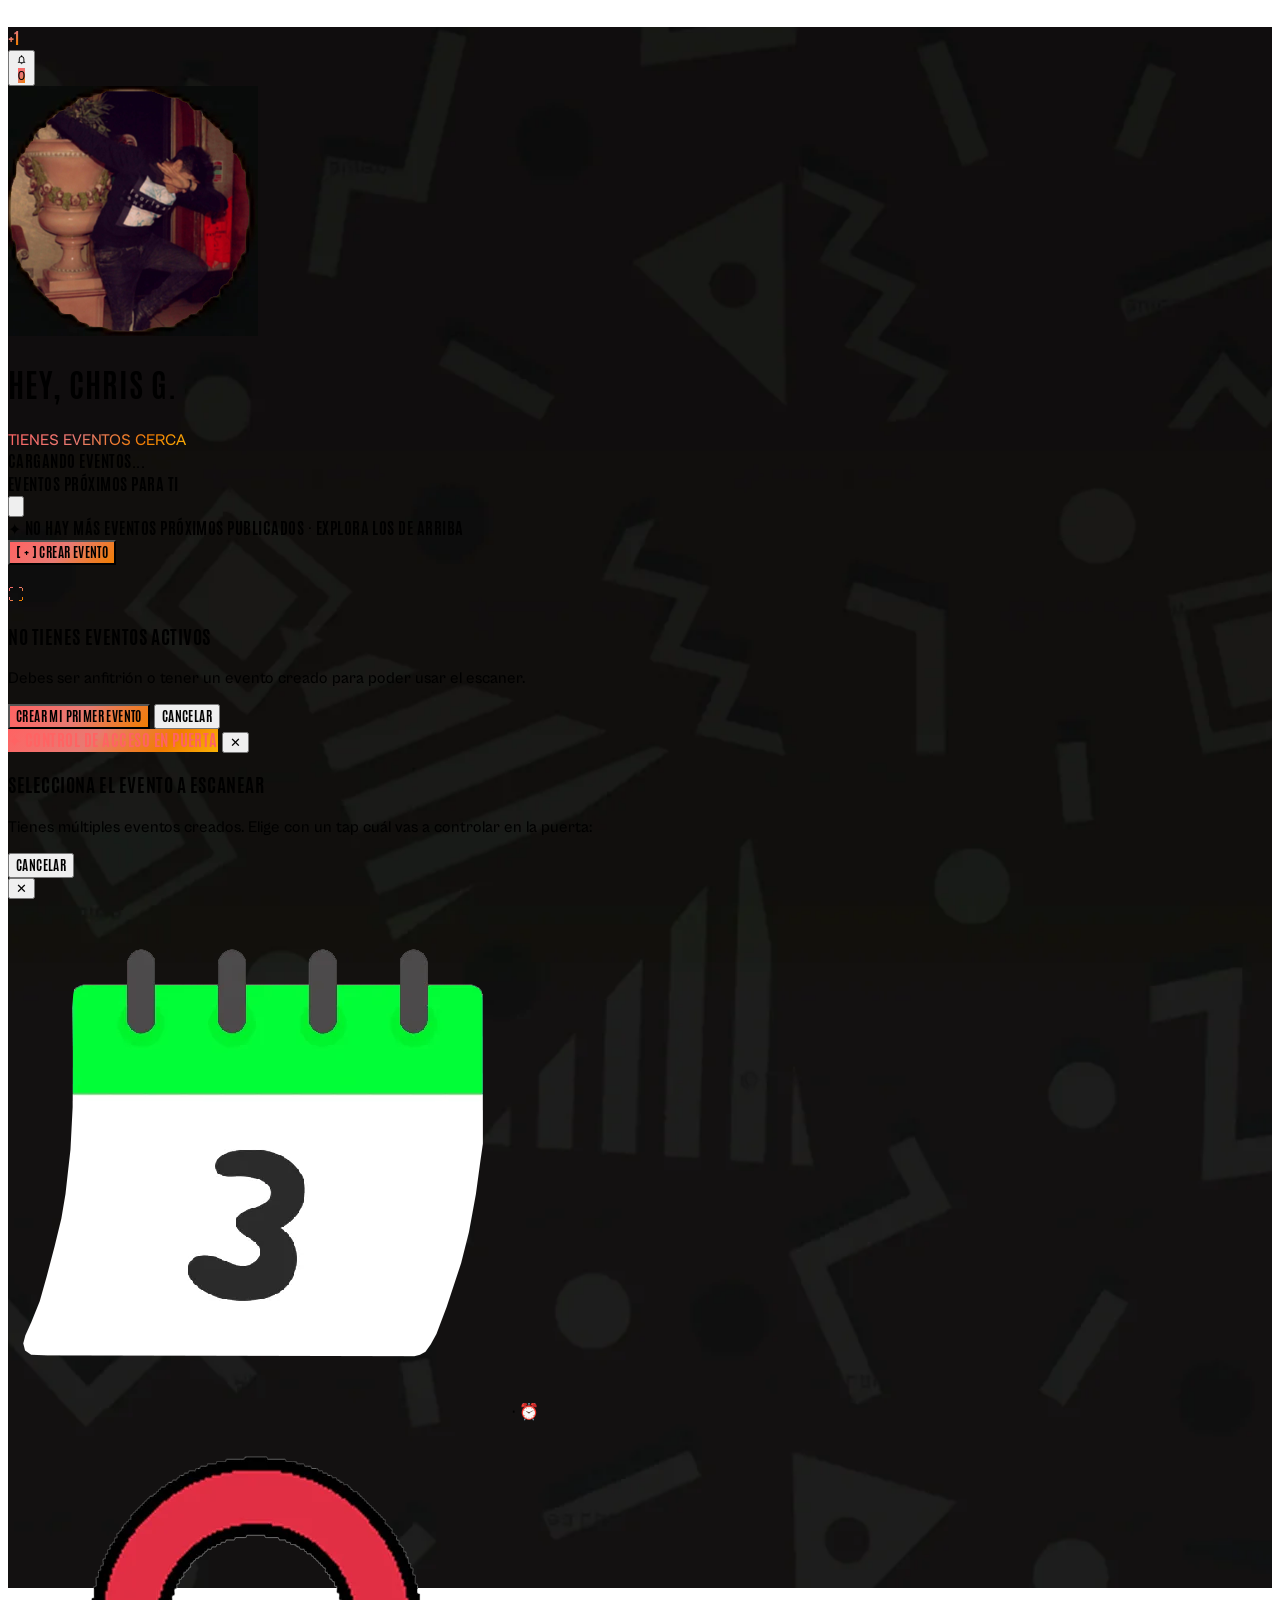
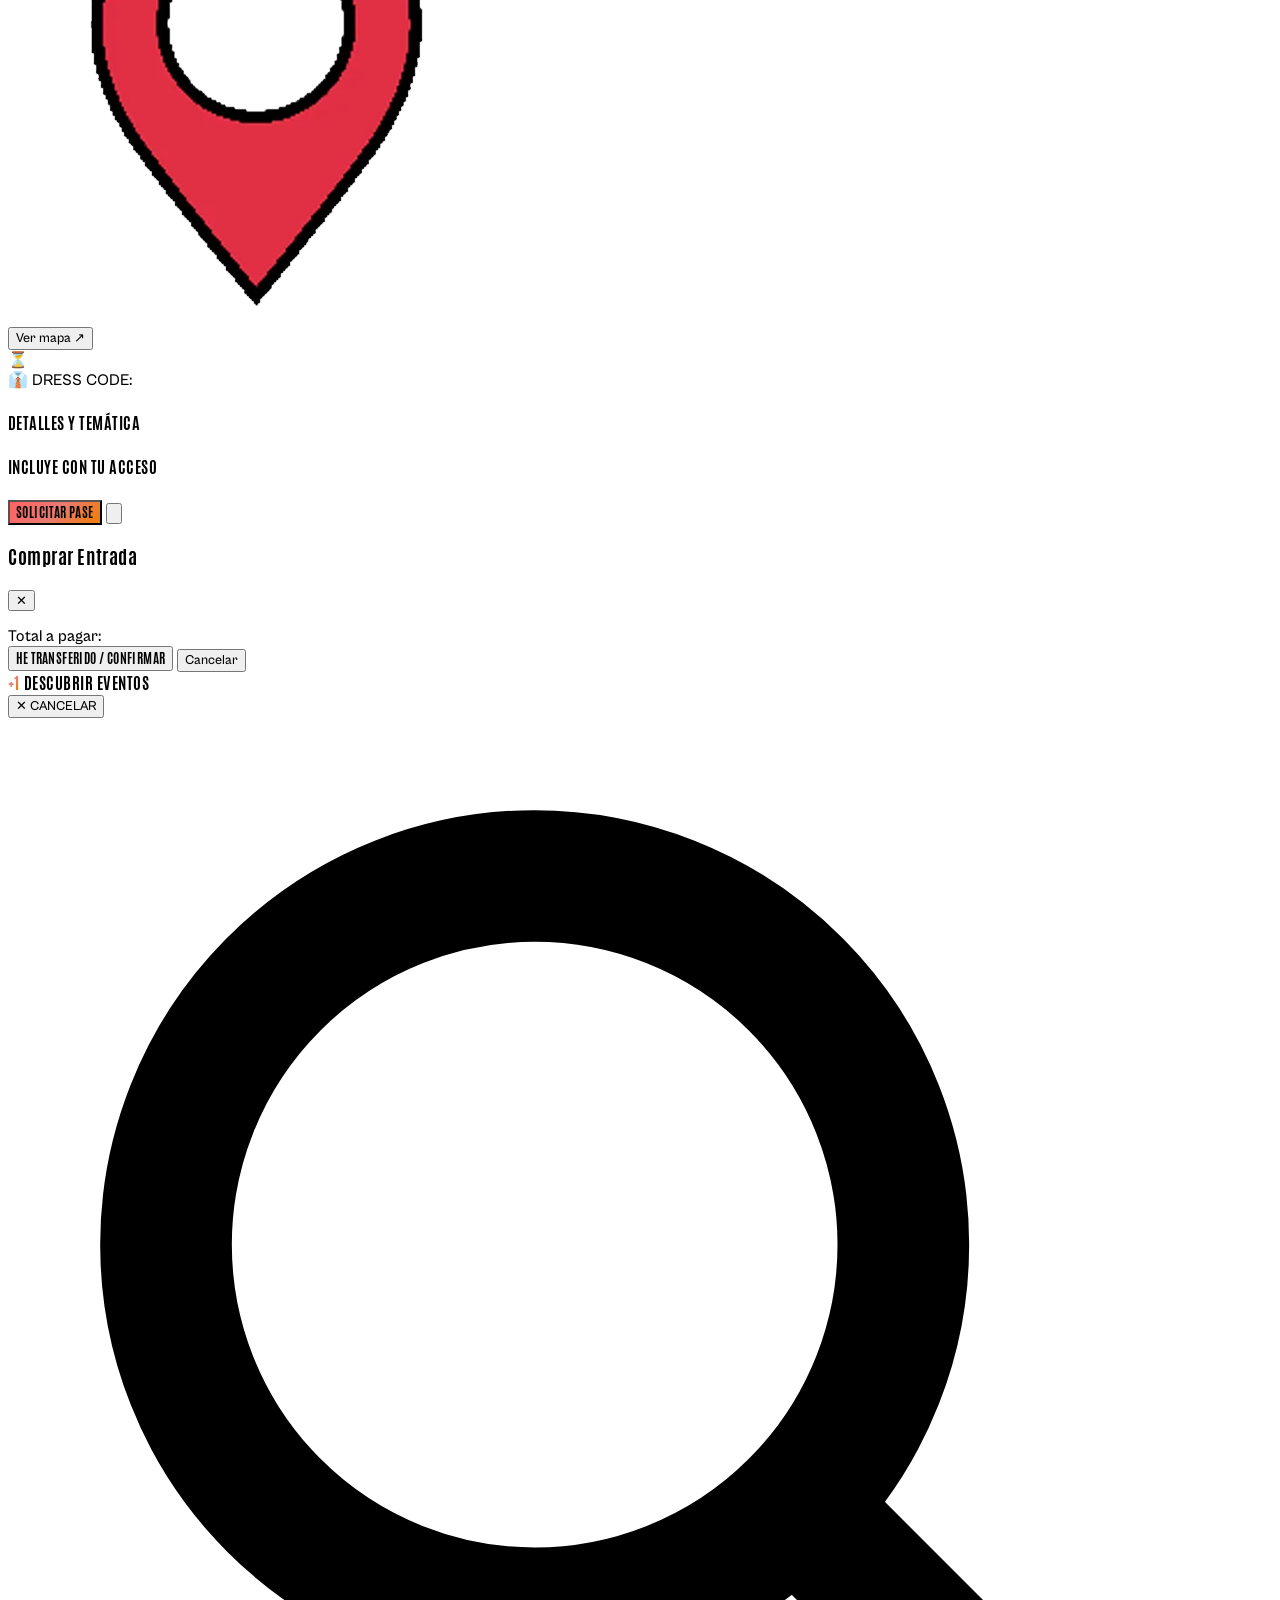
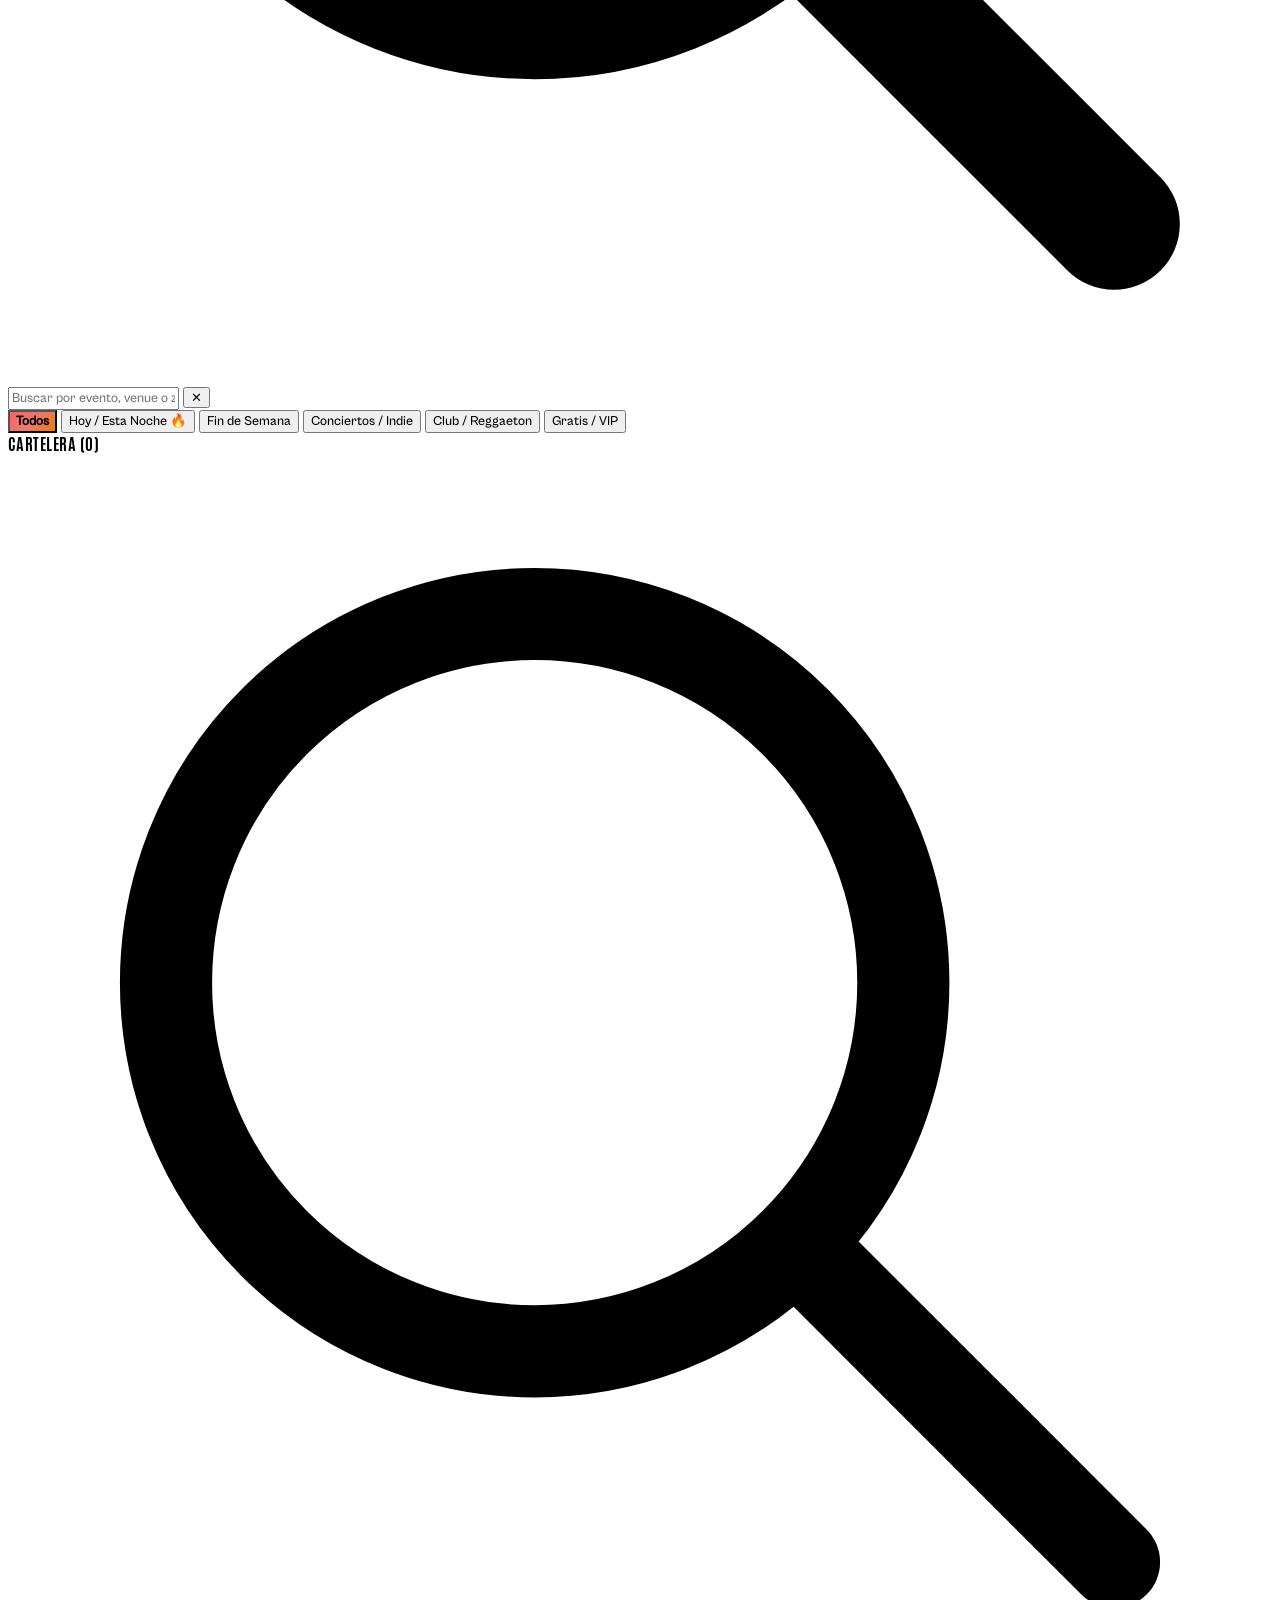
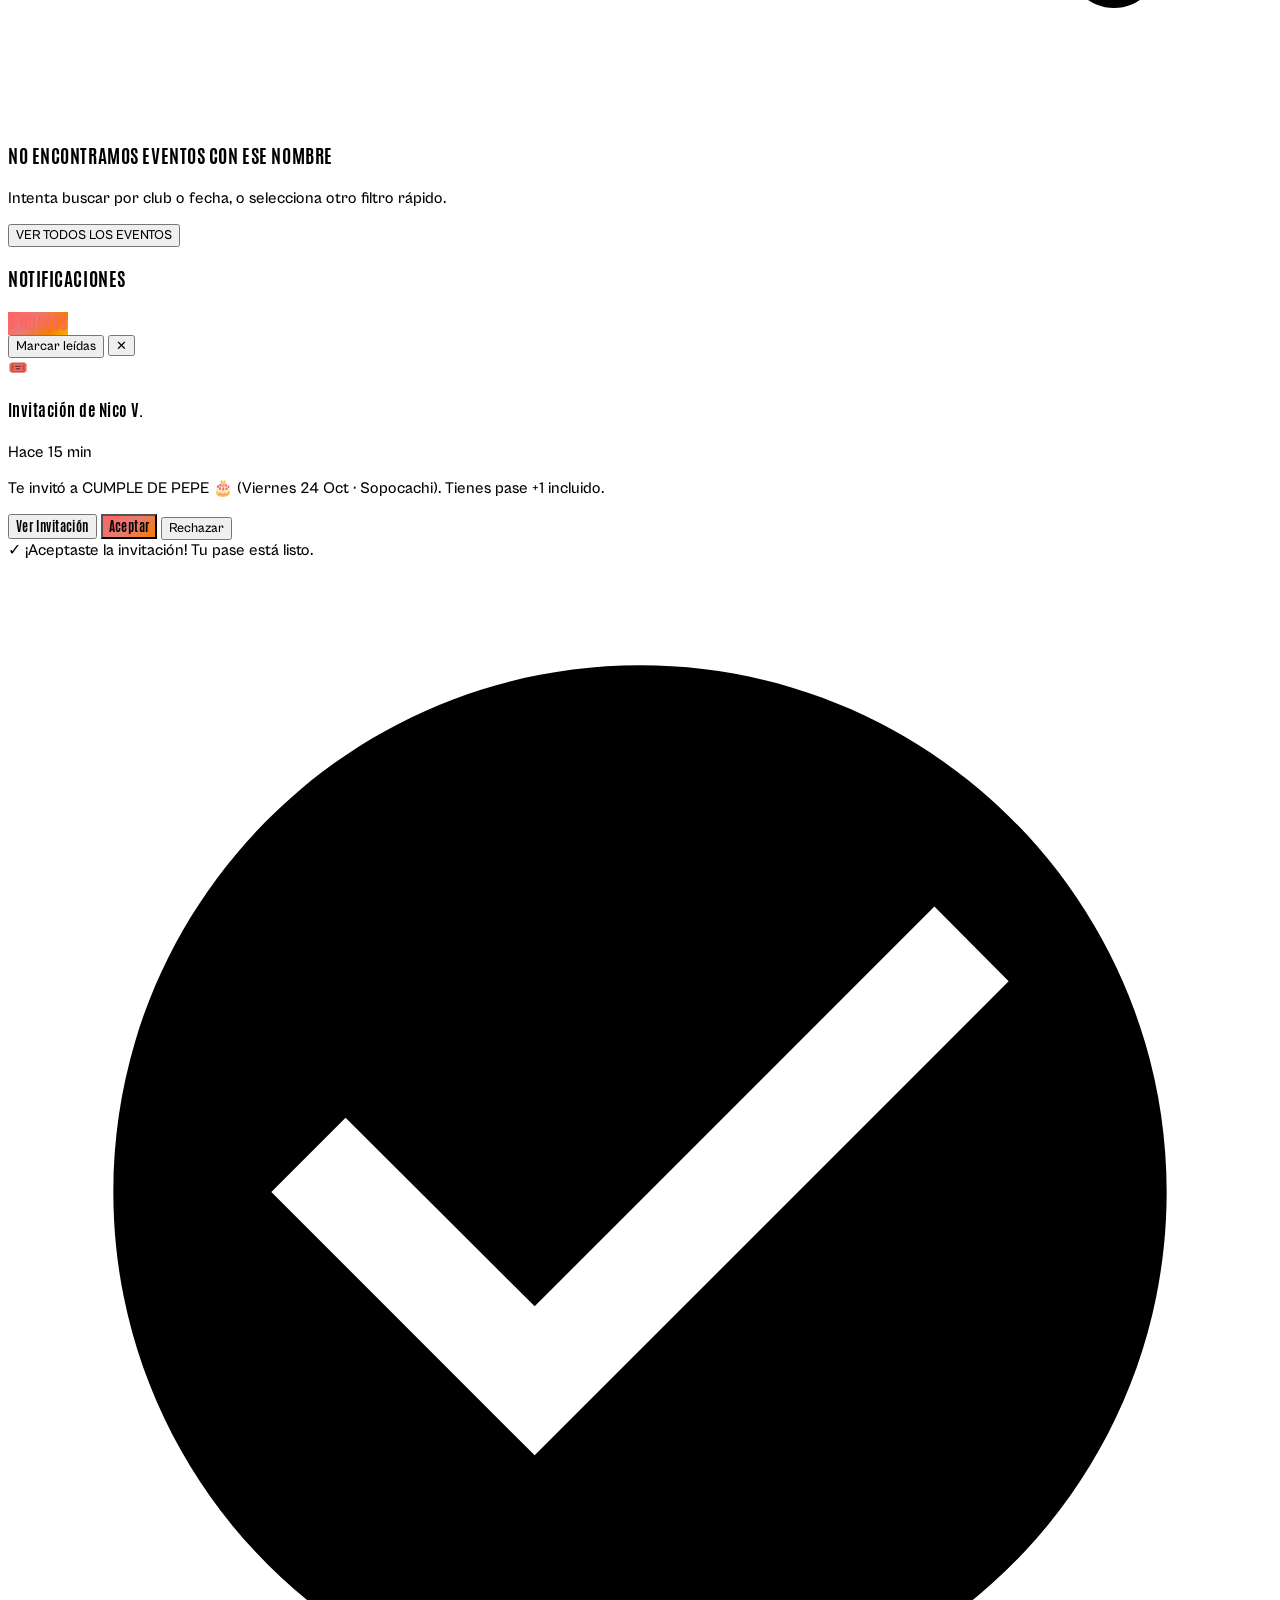
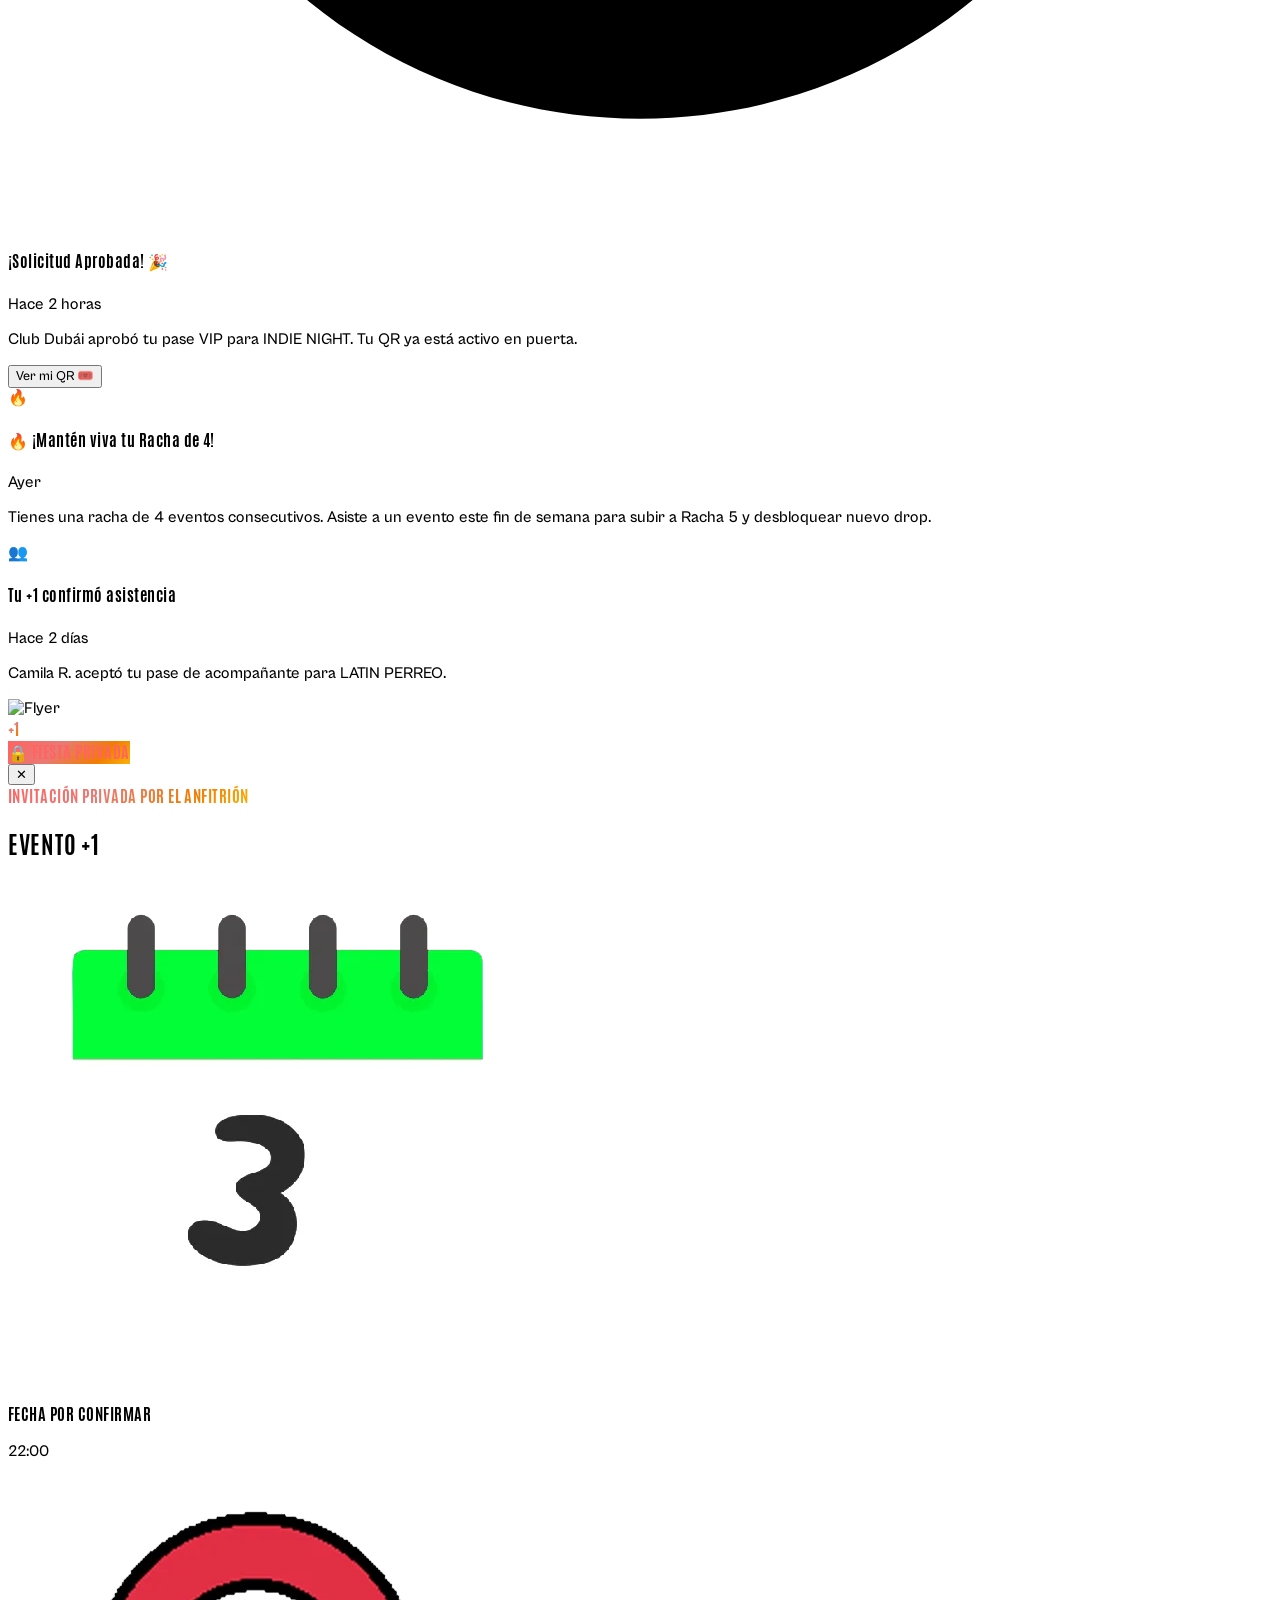
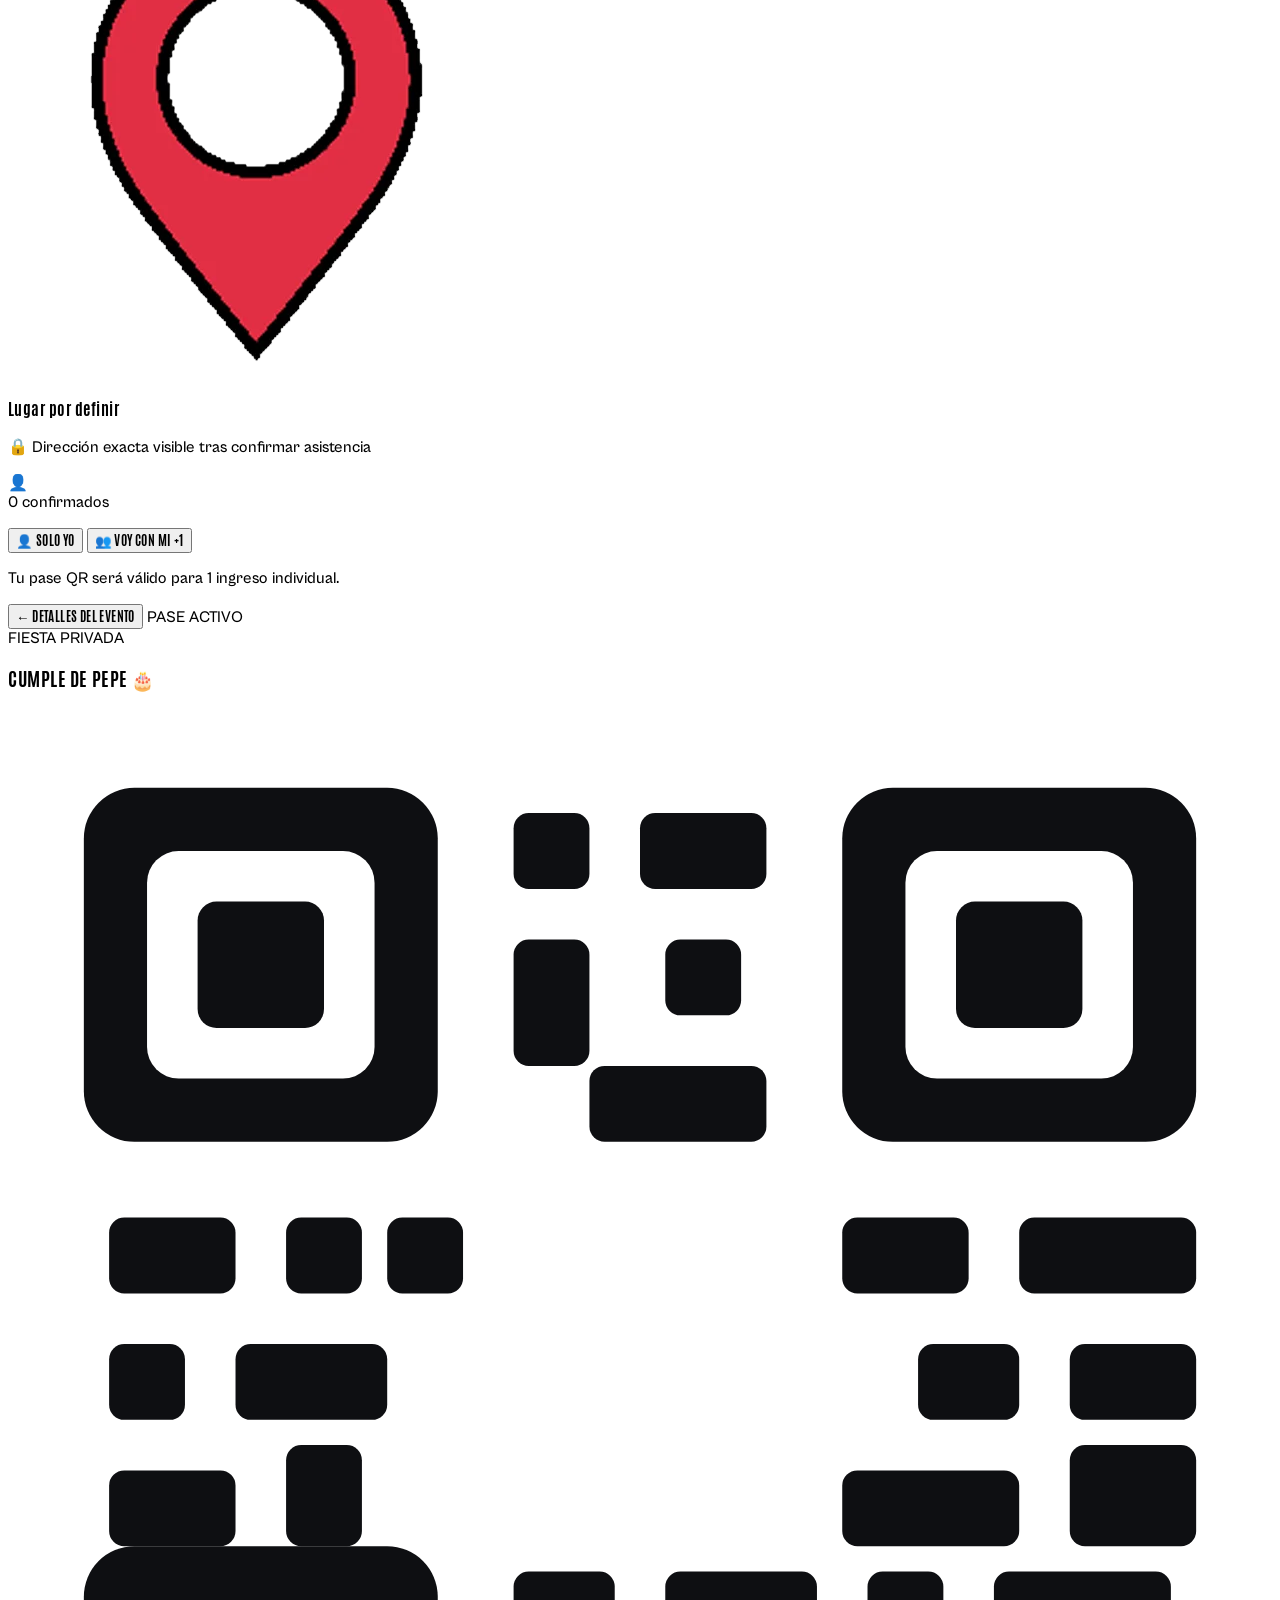
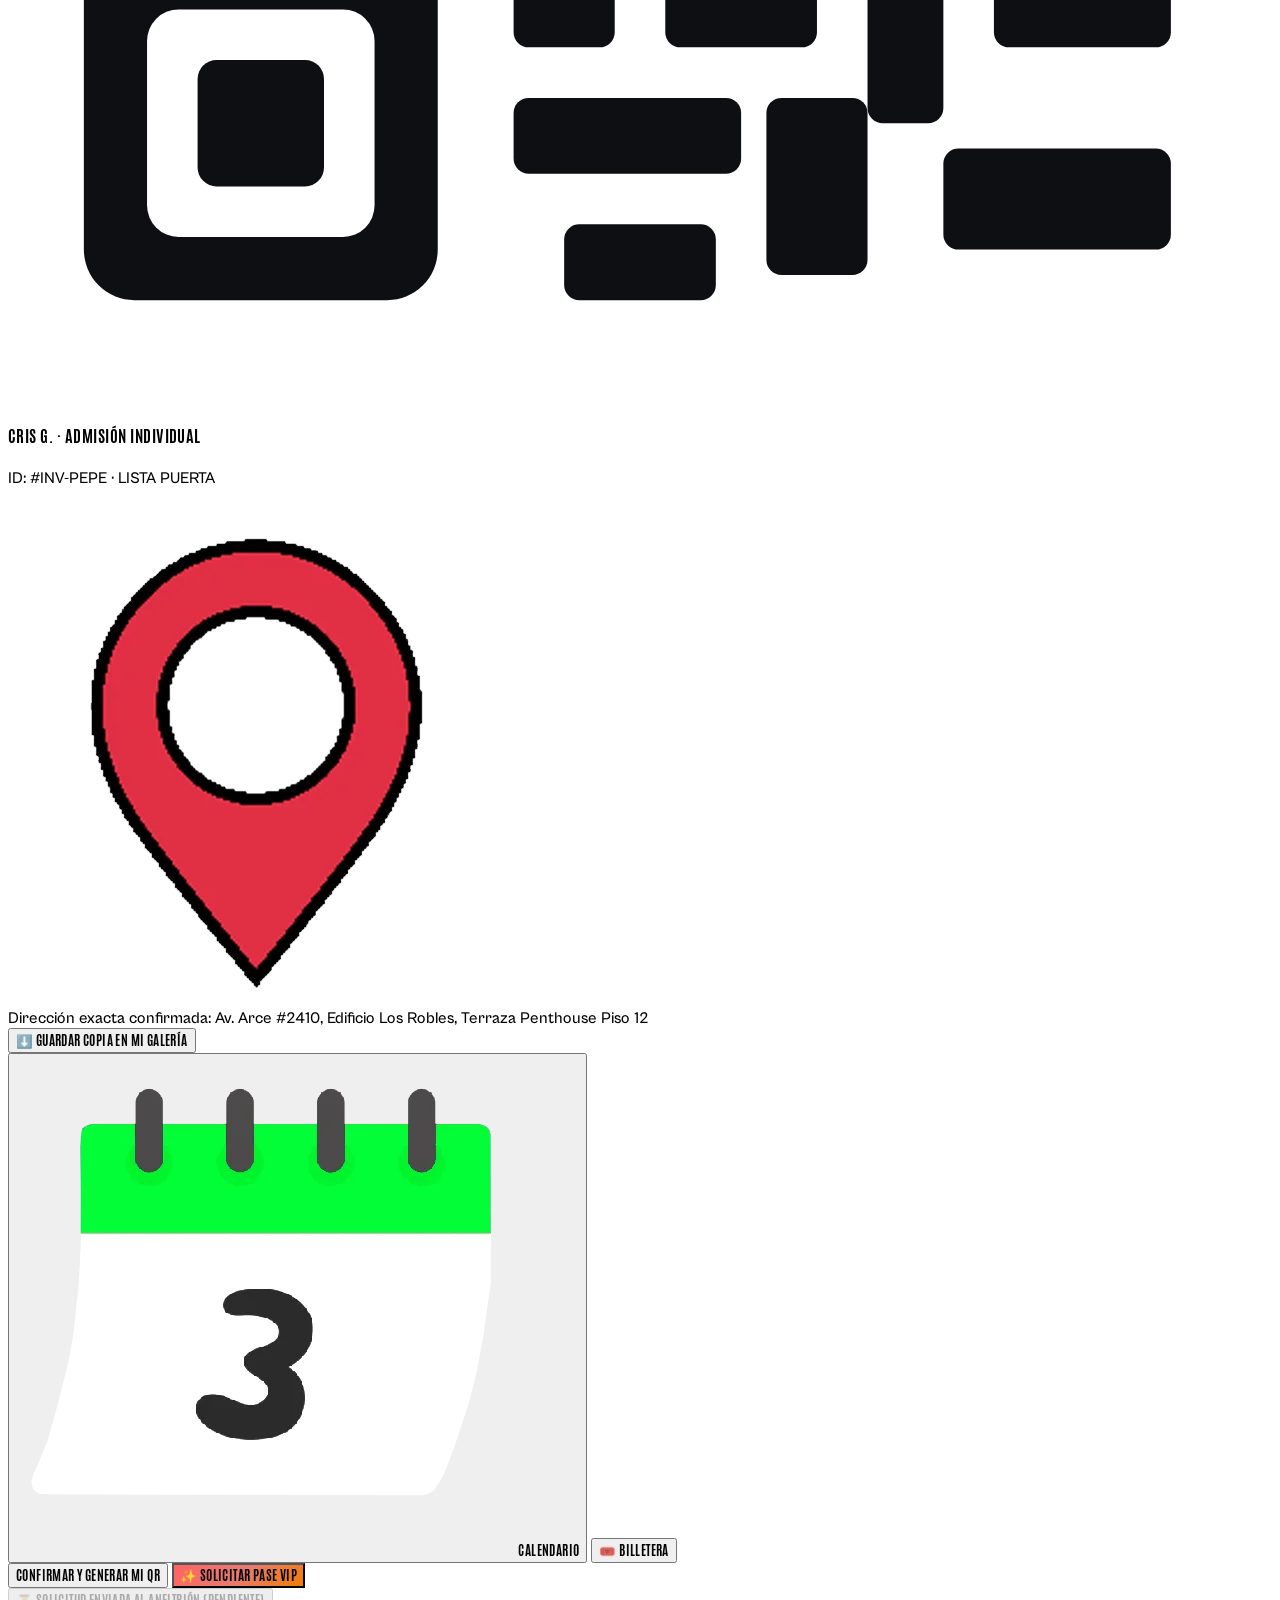
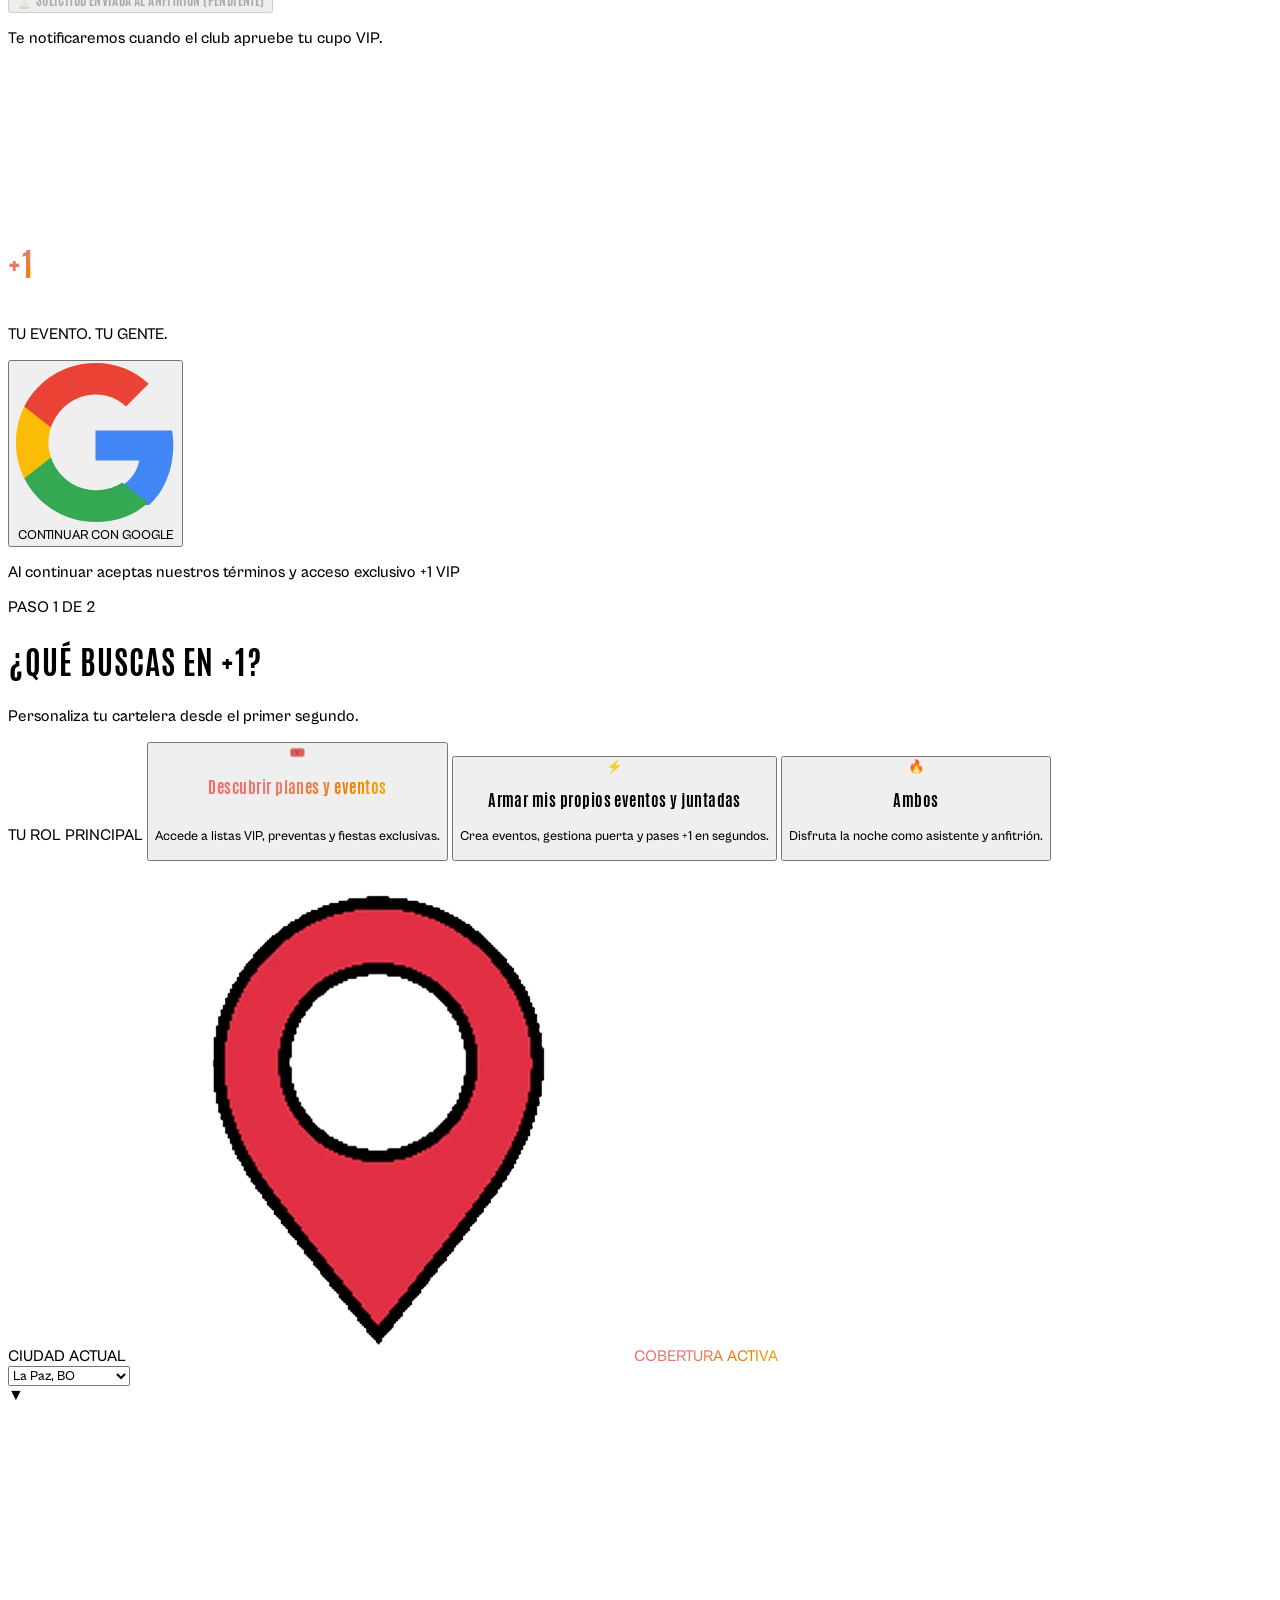
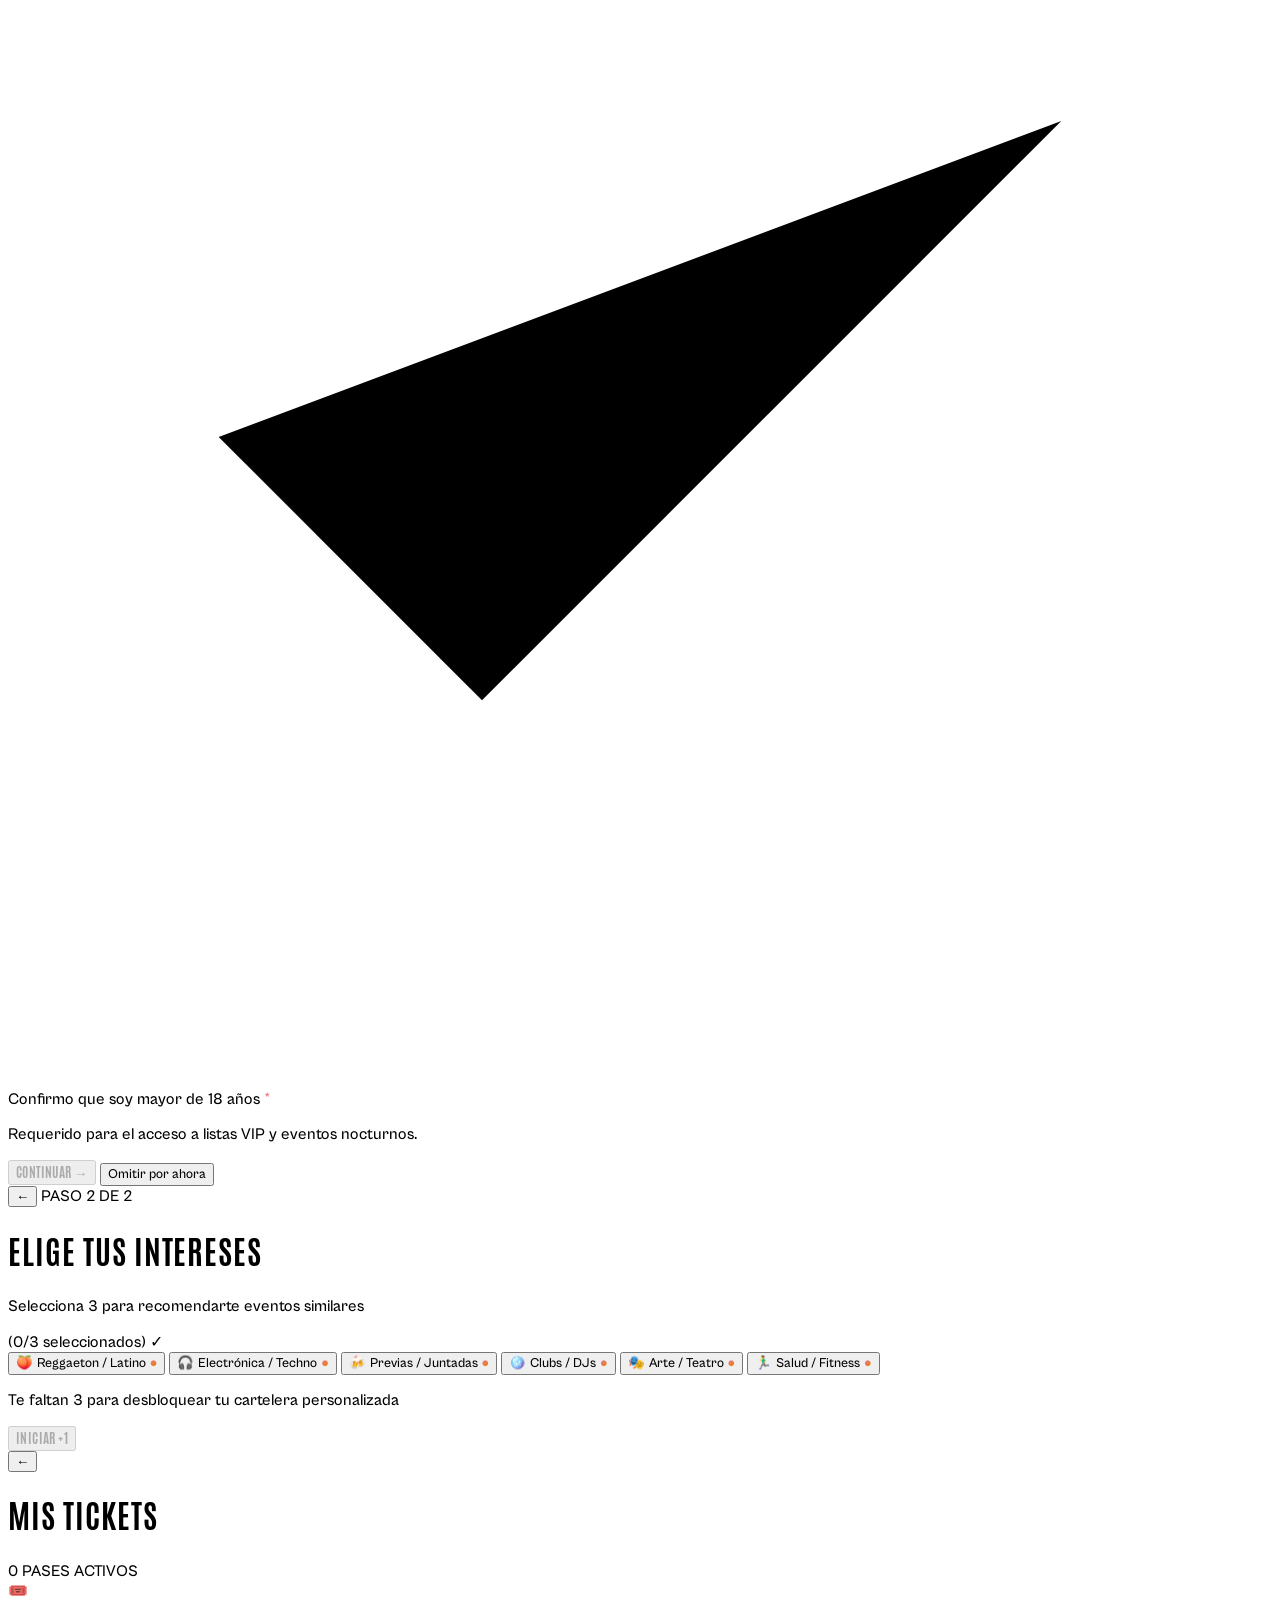
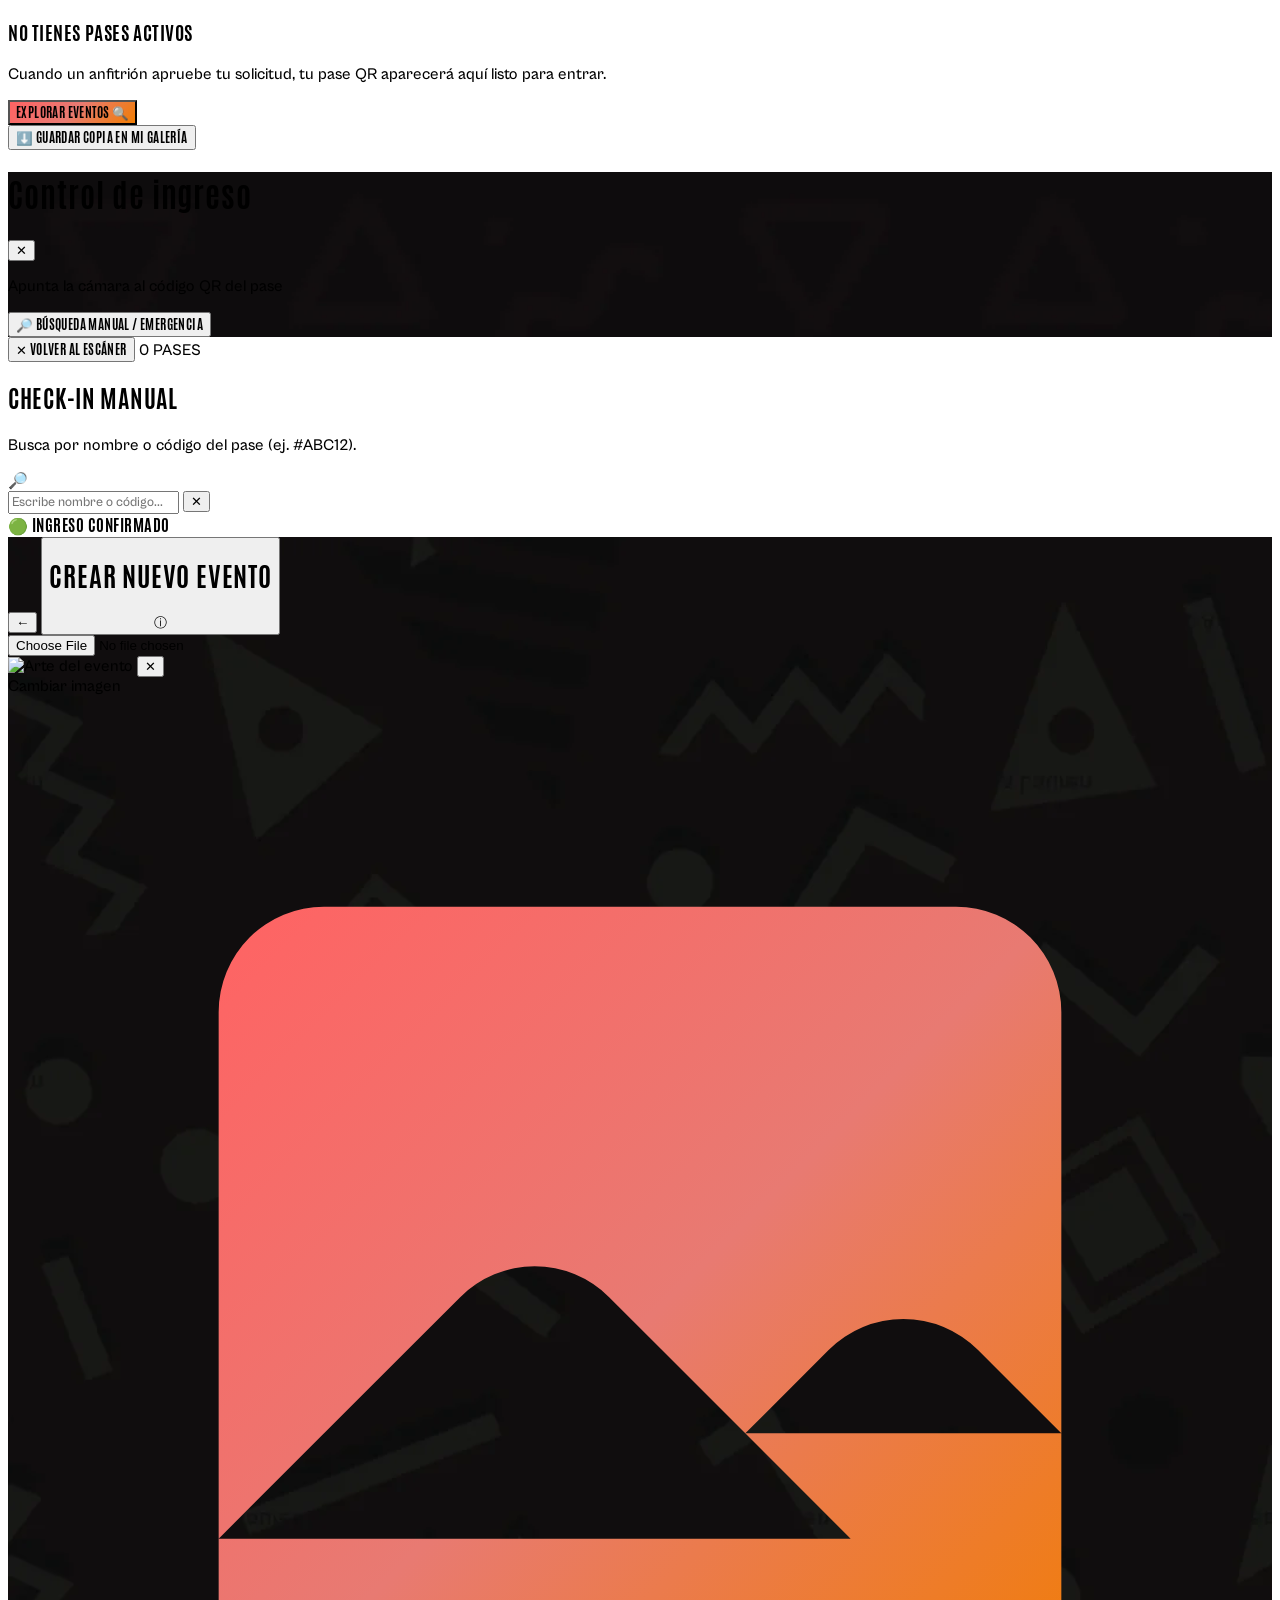
==== commit ccb8063d: "Add files via upload" ====
--- a/index.html
+++ b/index.html
@@ -908,6 +908,8 @@
               <h2 id="inviteTitleText" class="font-display text-2xl sm:text-3xl font-black tracking-tight uppercase leading-tight text-white">
                 EVENTO +1
               </h2>
+              <p id="inviteSubtitleText" class="font-sans text-xs text-neutral-400 font-medium hidden">
+              </p>
             </div>
 
             <!-- 2. Bloque de Fecha y Hora -->
@@ -939,10 +941,7 @@
                   <span class="font-sans text-xs text-neutral-400">Dirección exacta visible tras confirmar asistencia</span>
                 </div>
                 <div id="inviteLocationUnlocked" class="hidden mt-1">
-                  <span class="text-[11px] font-bold text-[#12C061] flex items-center gap-1">
-                    <span>🔓 Dirección desbloqueada:</span>
-                  </span>
-                  <p id="inviteExactAddressText" class="font-sans text-xs text-neutral-200 mt-0.5 font-medium leading-relaxed">
+                  <p id="inviteExactAddressText" class="font-sans text-xs text-neutral-200 font-medium leading-relaxed">
                   </p>
                 </div>
               </div>
@@ -976,6 +975,9 @@
                   <span>VOY CON MI +1</span>
                 </button>
               </div>
+              <p id="invitePlusOneNote" class="text-[11px] font-sans text-center text-neutral-400 px-1 pt-1">
+                Tu pase QR será válido para 1 ingreso individual.
+              </p>
             </div>
           </div>
 
@@ -1117,7 +1119,7 @@
         <div id="inviteFooterActionBox" class="p-4 bg-[#16171B] border-t border-[#26282E]">
           <!-- Botón de Confirmación Privada -->
           <button id="inviteConfirmPrivateBtn" type="button" onclick="confirmInvitePrivate()" class="w-full py-4 rounded-2xl bg-[#12C061] hover:bg-[#10a855] text-black font-display font-black text-base sm:text-lg tracking-wider uppercase flex items-center justify-center gap-2 transition-transform active:scale-95 shadow-xl shadow-[#12C061]/25 cursor-pointer">
-            <span>[ GENERAR MI QR DE INGRESO ]</span>
+            <span>CONFIRMAR Y GENERAR MI QR</span>
           </button>
 
           <!-- Botón de Solicitud VIP Pública -->
@@ -1487,15 +1489,14 @@
     </div>
 
     <!-- PANTALLA DE ESCÁNER QR: /scanner (ScannerScreen) -->
-    <div id="scannerScreenView" class="hidden fixed inset-0 z-50 bg-[#0E0F12] text-white flex flex-col justify-between p-4 select-none font-sans">
+    <div id="scannerScreenView" class="hidden fixed inset-0 z-50 bg-[#0E0F12] text-white flex flex-col justify-between p-4 select-none font-sans" style="background-image: url('./assets/images/fondo_scan.webp'); background-size: cover; background-position: center; background-repeat: no-repeat;">
       <!-- Resplandor Completo de Pantalla (Flash Glow) -->
       <div id="scannerFlashGlowOverlay" class="hidden fixed inset-0 pointer-events-none z-50 transition-all duration-300"></div>
 
       <!-- Top Bar -->
-      <div class="flex justify-between items-center text-white py-2 relative z-10">
-        <button onclick="closeScannerScreen()" class="font-bold cursor-pointer hover:opacity-80 transition-opacity focus:outline-none">✕ CERRAR</button>
-        <span class="font-display tracking-widest text-lg">CONTROL DE PUERTA EN VIVO</span>
-        <div class="w-8"></div>
+      <div class="flex justify-between items-center text-white py-2 relative z-10 px-1">
+        <h1 class="font-display font-black text-xl tracking-wider uppercase text-white">Control de ingreso</h1>
+        <button onclick="closeScannerScreen()" aria-label="Cerrar" class="w-9 h-9 rounded-full bg-black/60 hover:bg-black/90 border border-white/15 flex items-center justify-center text-white font-bold text-base transition-transform active:scale-90 focus:outline-none cursor-pointer">✕</button>
       </div>
 
       <!-- Visor cuadrado amplio (1:1) de la cámara con html5-qrcode -->
@@ -1536,7 +1537,7 @@
           <h2 class="font-display text-white text-2xl font-black tracking-wide uppercase leading-tight">
             CHECK-IN MANUAL
           </h2>
-          <p class="font-sans text-xs text-[#8E8E93] mt-0.5 leading-normal">
+          <p id="manualCheckInModalSubtitle" class="font-sans text-xs text-[#8E8E93] mt-0.5 leading-normal truncate">
             Busca por nombre o código del pase (ej. #ABC12).
           </p>
         </div>
@@ -10344,13 +10345,30 @@
     let manualPassesCache = [];
     let manualPassesUnsubscribe = null;
 
-    function openManualCheckInModal() {
+    function openManualCheckInModal(eventId, eventTitle) {
+      if (eventId) {
+        currentScannerEventId = eventId;
+      } else if (!currentScannerEventId) {
+        currentScannerEventId = localStorage.getItem('plus1_active_door_event') || '';
+      }
+
       if (html5QrCodeScanner) {
         try { html5QrCodeScanner.pause(); } catch (e) {}
       }
 
       const modal = document.getElementById('manualCheckInModalView');
       if (modal) modal.classList.remove('hidden');
+
+      const subtitleEl = document.getElementById('manualCheckInModalSubtitle');
+      if (subtitleEl) {
+        if (eventTitle) {
+          subtitleEl.innerText = `Evento: ${eventTitle}`;
+        } else if (currentScannerEventId) {
+          subtitleEl.innerText = `Filtrando asistentes del evento activo`;
+        } else {
+          subtitleEl.innerText = `Busca por nombre o código del pase (ej. #ABC12).`;
+        }
+      }
 
       const searchInput = document.getElementById('manualCheckInSearchInput');
       if (searchInput) {
@@ -10391,33 +10409,38 @@
     function loadManualCheckInPasses() {
       manualPassesCache = [];
 
-      // Si hay tickets en memoria de la app, usarlos como lista inicial de respaldo
+      // 1. AISLAMIENTO ESTRICTO POR EVENTO: Si no hay evento activo, no listar pases
+      if (!currentScannerEventId || !currentScannerEventId.trim()) {
+        renderManualCheckInList([]);
+        return;
+      }
+
+      // 2. Si hay tickets en memoria del evento activo, usarlos como respaldo offline inicial
       if (Array.isArray(userTickets) && userTickets.length > 0) {
-        const localList = (currentScannerEventId
-          ? userTickets.filter(t => t.eventId === currentScannerEventId)
-          : userTickets
-        ).filter(t => {
-          const name = (t.holderName || t.userName || t.userDisplayName || '').toLowerCase();
-          return !name.includes('camila') && !name.includes('(test)') && !String(t.id).startsWith('DEMO_') && !String(t.id).toLowerCase().startsWith('hsfmt');
-        }).map(t => {
-          const allowsPlusOne = Boolean(t.allowsPlusOne ?? t.withPlusOne ?? t.allowPlusOne ?? (t.companionsCount && t.companionsCount > 0));
-          const checkInCount = typeof t.checkInCount === 'number'
-            ? t.checkInCount
-            : (typeof t.checkedInCount === 'number' ? t.checkedInCount : (t.status === 'used' ? (allowsPlusOne ? 2 : 1) : 0));
-          return {
-            id: t.id || 'pass_' + Math.random().toString(36).substring(2, 9),
-            eventId: t.eventId,
-            holderName: (t.holderName || t.userName || t.userDisplayName || 'Invitado')
-              .replace(/\s*·\s*(\+1(\s*INCLUIDO)?|INDIVIDUAL)$/i, '')
-              .trim(),
-            ticketId: t.ticketId || '#' + (t.id ? t.id.slice(0, 5).toUpperCase() : 'PASS1'),
-            listType: t.listType || 'VIP',
-            allowsPlusOne: allowsPlusOne,
-            status: t.status || 'active',
-            checkInCount: checkInCount,
-            checkedInAt: t.checkedInAt || t.usedAt || null
-          };
-        });
+        const localList = userTickets
+          .filter(t => t.eventId === currentScannerEventId)
+          .filter(t => {
+            const name = (t.holderName || t.userName || t.userDisplayName || '').toLowerCase();
+            return !name.includes('camila') && !name.includes('(test)') && !String(t.id).startsWith('DEMO_') && !String(t.id).toLowerCase().startsWith('hsfmt');
+          }).map(t => {
+            const allowsPlusOne = Boolean(t.allowsPlusOne ?? t.withPlusOne ?? t.allowPlusOne ?? (t.companionsCount && t.companionsCount > 0));
+            const checkInCount = typeof t.checkInCount === 'number'
+              ? t.checkInCount
+              : (typeof t.checkedInCount === 'number' ? t.checkedInCount : (t.status === 'used' ? (allowsPlusOne ? 2 : 1) : 0));
+            return {
+              id: t.id || 'pass_' + Math.random().toString(36).substring(2, 9),
+              eventId: currentScannerEventId,
+              holderName: (t.holderName || t.userName || t.userDisplayName || 'Invitado')
+                .replace(/\s*·\s*(\+1(\s*INCLUIDO)?|INDIVIDUAL)$/i, '')
+                .trim(),
+              ticketId: t.ticketId || '#' + (t.id ? t.id.slice(0, 5).toUpperCase() : 'PASS1'),
+              listType: t.listType || 'VIP',
+              allowsPlusOne: allowsPlusOne,
+              status: t.status || 'active',
+              checkInCount: checkInCount,
+              checkedInAt: t.checkedInAt || t.usedAt || null
+            };
+          });
         if (localList.length > 0) {
           manualPassesCache = localList;
         }
@@ -10425,14 +10448,10 @@
 
       renderManualCheckInList(manualPassesCache);
 
+      // 3. Consulta en tiempo real en Firestore EXCLUSIVAMENTE para el evento activo
       if (fbDb) {
         try {
-          let ref = fbDb.collection('passes');
-          if (currentScannerEventId) {
-            ref = ref.where('eventId', '==', currentScannerEventId);
-          } else {
-            ref = ref.limit(100);
-          }
+          const ref = fbDb.collection('passes').where('eventId', '==', currentScannerEventId);
 
           if (manualPassesUnsubscribe) manualPassesUnsubscribe();
           manualPassesUnsubscribe = ref.onSnapshot((snapshot) => {
@@ -10470,7 +10489,7 @@
 
                 live.push({
                   id: doc.id,
-                  eventId: data.eventId,
+                  eventId: data.eventId || currentScannerEventId,
                   holderName: cleanHolder,
                   ticketId: data.ticketId || '#' + doc.id.slice(0, 5).toUpperCase(),
                   listType: data.listType || 'VIP',
@@ -10542,15 +10561,26 @@
       }
       if (!container) return;
 
+      if (!currentScannerEventId || !currentScannerEventId.trim()) {
+        container.innerHTML = `
+          <div class="h-64 flex flex-col items-center justify-center text-center p-6 bg-[#16171B]/50 border border-dashed border-[#26282E] rounded-3xl mt-4">
+            <span class="text-3xl mb-2">⚠️</span>
+            <p class="font-display text-white text-base font-bold uppercase tracking-wider">SIN EVENTO ACTIVO</p>
+            <p class="font-sans text-xs text-[#8E8E93] mt-1 max-w-[240px]">Configura o empareja el evento en la puerta para buscar sus asistentes.</p>
+          </div>
+        `;
+        return;
+      }
+
       if (!passes || passes.length === 0) {
         container.innerHTML = `
           <div class="h-64 flex flex-col items-center justify-center text-center p-6 bg-[#16171B]/50 border border-dashed border-[#26282E] rounded-3xl mt-4">
             <span class="text-3xl mb-2">${hasSearch ? '🔍' : '🎟️'}</span>
             <p class="font-display text-white text-base font-bold uppercase tracking-wider">
-              ${hasSearch ? 'NO SE ENCONTRARON PASES' : 'NO HAY PASES REGISTRADOS'}
+              ${hasSearch ? 'NO SE ENCONTRARON PASES' : 'NO HAY PASES EMITIDOS'}
             </p>
             <p class="font-sans text-xs text-[#8E8E93] mt-1 max-w-[240px]">
-              ${hasSearch ? 'Verifica el nombre o los caracteres del código del boleto.' : 'Los pases aprobados para este evento aparecerán aquí.'}
+              ${hasSearch ? 'Verifica el nombre o los caracteres del código del boleto.' : 'Los asistentes confirmados para este evento aparecerán aquí.'}
             </p>
           </div>
         `;
@@ -11291,13 +11321,32 @@
         };
       }
 
-      // Actualizar UI
-      document.getElementById('inviteTitleText').innerText = currentInviteData.title;
-      document.getElementById('ticketTitleHeader').innerText = currentInviteData.title;
-      document.getElementById('inviteSubtitleText').innerText = currentInviteData.subtitle || '';
-      document.getElementById('inviteDateText').innerText = currentInviteData.dateDisplay;
-      document.getElementById('inviteTimeText').innerText = currentInviteData.timeRange;
-      document.getElementById('inviteVenueText').innerText = currentInviteData.venueName;
+      // Actualizar UI con guardas de seguridad
+      const titleEl = document.getElementById('inviteTitleText');
+      if (titleEl) titleEl.innerText = currentInviteData.title || 'EVENTO +1';
+
+      const ticketHeaderEl = document.getElementById('ticketTitleHeader');
+      if (ticketHeaderEl) ticketHeaderEl.innerText = currentInviteData.title || 'EVENTO +1';
+
+      const subtitleEl = document.getElementById('inviteSubtitleText');
+      if (subtitleEl) {
+        if (currentInviteData.subtitle) {
+          subtitleEl.innerText = currentInviteData.subtitle;
+          subtitleEl.classList.remove('hidden');
+        } else {
+          subtitleEl.innerText = '';
+          subtitleEl.classList.add('hidden');
+        }
+      }
+
+      const dateEl = document.getElementById('inviteDateText');
+      if (dateEl) dateEl.innerText = currentInviteData.dateDisplay || 'PRÓXIMAMENTE';
+
+      const timeEl = document.getElementById('inviteTimeText');
+      if (timeEl) timeEl.innerText = currentInviteData.timeRange || '22:00';
+
+      const venueEl = document.getElementById('inviteVenueText');
+      if (venueEl) venueEl.innerText = currentInviteData.venueName || 'Por definir';
 
       // Imagen flyer dinámica o placeholder editorial +1
       const flyerImgEl = document.getElementById('inviteFlyerImg');
@@ -11337,9 +11386,14 @@
         }
       }
 
-      document.getElementById('inviteAttendeesText').innerText = currentInviteData.confirmedCount + " confirmados";
-      document.getElementById('inviteExactAddressText').innerText = currentInviteData.exactAddress;
-      document.getElementById('ticketExactAddressDisplay').innerText = currentInviteData.exactAddress;
+      const attendeesEl = document.getElementById('inviteAttendeesText');
+      if (attendeesEl) attendeesEl.innerText = (currentInviteData.confirmedCount || 0) + " confirmados";
+
+      const addressEl = document.getElementById('inviteExactAddressText');
+      if (addressEl) addressEl.innerText = currentInviteData.exactAddress || '';
+
+      const ticketAddrEl = document.getElementById('ticketExactAddressDisplay');
+      if (ticketAddrEl) ticketAddrEl.innerText = currentInviteData.exactAddress || '';
 
       // Actualizar isotipo central del QR con la imagen del evento
       const qrCenter = document.getElementById('inviteTicketQrCenter');
@@ -11356,7 +11410,6 @@
       updateInviteTicketQr(currentInviteData.id);
       updateOpenGraphMetaHtml(currentInviteData);
 
-
       const badge = document.getElementById('invitePrivacyBadge');
       const badgeText = document.getElementById('invitePrivacyBadgeText');
       const hostBadge = document.getElementById('inviteHostBadge');
@@ -11367,30 +11420,34 @@
       const pendingVipBox = document.getElementById('invitePendingVipBox');
 
       if (currentInviteData.isPrivate) {
-        badge.className = "inline-flex items-center gap-1.5 px-3 py-1 rounded-full bg-black/70 backdrop-blur-md border border-[#E87A72]/40 text-[#E87A72] text-[11px] font-display font-extrabold uppercase tracking-wider";
-        badgeText.innerText = "FIESTA PRIVADA";
-        hostBadge.innerText = "INVITACIÓN POR " + (currentInviteData.hostName || 'EL ANFITRIÓN').toUpperCase();
-        hostBadge.className = "text-[11px] font-display font-black tracking-widest text-[#E87A72] uppercase block";
-        locLocked.classList.remove('hidden');
-        locUnlocked.classList.add('hidden');
-        confirmPrivBtn.classList.remove('hidden');
-        requestVipBtn.classList.add('hidden');
-        pendingVipBox.classList.add('hidden');
+        if (badge) badge.className = "inline-flex items-center gap-1.5 px-3 py-1 rounded-full bg-black/70 backdrop-blur-md border border-[#E87A72]/40 text-[#E87A72] text-[11px] font-display font-extrabold uppercase tracking-wider";
+        if (badgeText) badgeText.innerText = "FIESTA PRIVADA";
+        if (hostBadge) {
+          hostBadge.innerText = "INVITACIÓN POR " + (currentInviteData.hostName || 'EL ANFITRIÓN').toUpperCase();
+          hostBadge.className = "text-[11px] font-display font-black tracking-widest text-[#E87A72] uppercase block";
+        }
+        if (locLocked) locLocked.classList.remove('hidden');
+        if (locUnlocked) locUnlocked.classList.add('hidden');
+        if (confirmPrivBtn) confirmPrivBtn.classList.remove('hidden');
+        if (requestVipBtn) requestVipBtn.classList.add('hidden');
+        if (pendingVipBox) pendingVipBox.classList.add('hidden');
       } else {
-        badge.className = "inline-flex items-center gap-1.5 px-3 py-1 rounded-full bg-black/70 backdrop-blur-md border border-[#12C061]/40 text-[#12C061] text-[11px] font-display font-extrabold uppercase tracking-wider";
-        badgeText.innerText = "✦ EVENTO ABIERTO";
-        hostBadge.innerText = "INVITACIÓN POR " + (currentInviteData.hostName || 'EL ANFITRIÓN').toUpperCase();
-        hostBadge.className = "text-[11px] font-display font-black tracking-widest text-[#12C061] uppercase block";
-        locLocked.classList.add('hidden');
-        locUnlocked.classList.remove('hidden');
-        confirmPrivBtn.classList.remove('hidden');
-        requestVipBtn.classList.add('hidden');
-        pendingVipBox.classList.add('hidden');
+        if (badge) badge.className = "inline-flex items-center gap-1.5 px-3 py-1 rounded-full bg-black/70 backdrop-blur-md border border-[#12C061]/40 text-[#12C061] text-[11px] font-display font-extrabold uppercase tracking-wider";
+        if (badgeText) badgeText.innerText = "✦ EVENTO ABIERTO";
+        if (hostBadge) {
+          hostBadge.innerText = "INVITACIÓN POR " + (currentInviteData.hostName || 'EL ANFITRIÓN').toUpperCase();
+          hostBadge.className = "text-[11px] font-display font-black tracking-widest text-[#12C061] uppercase block";
+        }
+        if (locLocked) locLocked.classList.add('hidden');
+        if (locUnlocked) locUnlocked.classList.remove('hidden');
+        if (confirmPrivBtn) confirmPrivBtn.classList.remove('hidden');
+        if (requestVipBtn) requestVipBtn.classList.add('hidden');
+        if (pendingVipBox) pendingVipBox.classList.add('hidden');
       }
 
       setInvitePlusOne(false);
       switchInviteView('invite');
-      modal.classList.remove('hidden');
+      if (modal) modal.classList.remove('hidden');
     }
 
     function closeEventInviteModal() {
@@ -11461,14 +11518,14 @@
       const ticketHolder = document.getElementById('ticketHolderText');
 
       if (isPlusOne) {
-        plusOneBtn.className = "py-2.5 px-3 rounded-xl font-display text-xs font-black uppercase tracking-wider transition-all flex items-center justify-center gap-1.5 bg-[#12C061] text-black shadow-lg shadow-[#12C061]/20 border border-[#12C061] cursor-pointer";
-        soloBtn.className = "py-2.5 px-3 rounded-xl font-display text-xs font-black uppercase tracking-wider transition-all flex items-center justify-center gap-1.5 text-neutral-400 hover:text-white cursor-pointer";
-        note.innerHTML = '<span class="text-[#12C061] font-semibold">✨ Tu pase QR habilitará 2 ingresos en puerta.</span>';
+        if (plusOneBtn) plusOneBtn.className = "py-2.5 px-3 rounded-xl font-display text-xs font-black uppercase tracking-wider transition-all flex items-center justify-center gap-1.5 bg-[#12C061] text-black shadow-lg shadow-[#12C061]/20 border border-[#12C061] cursor-pointer";
+        if (soloBtn) soloBtn.className = "py-2.5 px-3 rounded-xl font-display text-xs font-black uppercase tracking-wider transition-all flex items-center justify-center gap-1.5 text-neutral-400 hover:text-white cursor-pointer";
+        if (note) note.innerHTML = '<span class="text-[#12C061] font-semibold">✨ Tu pase QR habilitará 2 ingresos en puerta.</span>';
         if (ticketHolder) ticketHolder.innerText = "CRIS G. · +1 INCLUIDO (2 INGRESOS)";
       } else {
-        soloBtn.className = "py-2.5 px-3 rounded-xl font-display text-xs font-black uppercase tracking-wider transition-all flex items-center justify-center gap-1.5 bg-neutral-800 text-white shadow-md border border-neutral-700 cursor-pointer";
-        plusOneBtn.className = "py-2.5 px-3 rounded-xl font-display text-xs font-black uppercase tracking-wider transition-all flex items-center justify-center gap-1.5 text-neutral-400 hover:text-white cursor-pointer";
-        note.innerHTML = 'Tu pase QR será válido para 1 ingreso individual.';
+        if (soloBtn) soloBtn.className = "py-2.5 px-3 rounded-xl font-display text-xs font-black uppercase tracking-wider transition-all flex items-center justify-center gap-1.5 bg-neutral-800 text-white shadow-md border border-neutral-700 cursor-pointer";
+        if (plusOneBtn) plusOneBtn.className = "py-2.5 px-3 rounded-xl font-display text-xs font-black uppercase tracking-wider transition-all flex items-center justify-center gap-1.5 text-neutral-400 hover:text-white cursor-pointer";
+        if (note) note.innerHTML = 'Tu pase QR será válido para 1 ingreso individual.';
         if (ticketHolder) ticketHolder.innerText = "CRIS G. · ADMISIÓN INDIVIDUAL";
       }
     }
@@ -11896,7 +11953,8 @@
           showToast('🔔 Onboarding: Paso 2');
           break;
         case 'invite':
-          openEventInviteModal('pepe-birthday');
+          const targetInviteEvtId = (typeof eventsData !== 'undefined' && Array.isArray(eventsData) && eventsData.length > 0) ? eventsData[0].id : 'pepe-birthday';
+          openEventInviteModal(targetInviteEvtId);
           updateDevConsoleScreen('InviteModal');
           showToast('💌 Invitación de Evento');
           break;
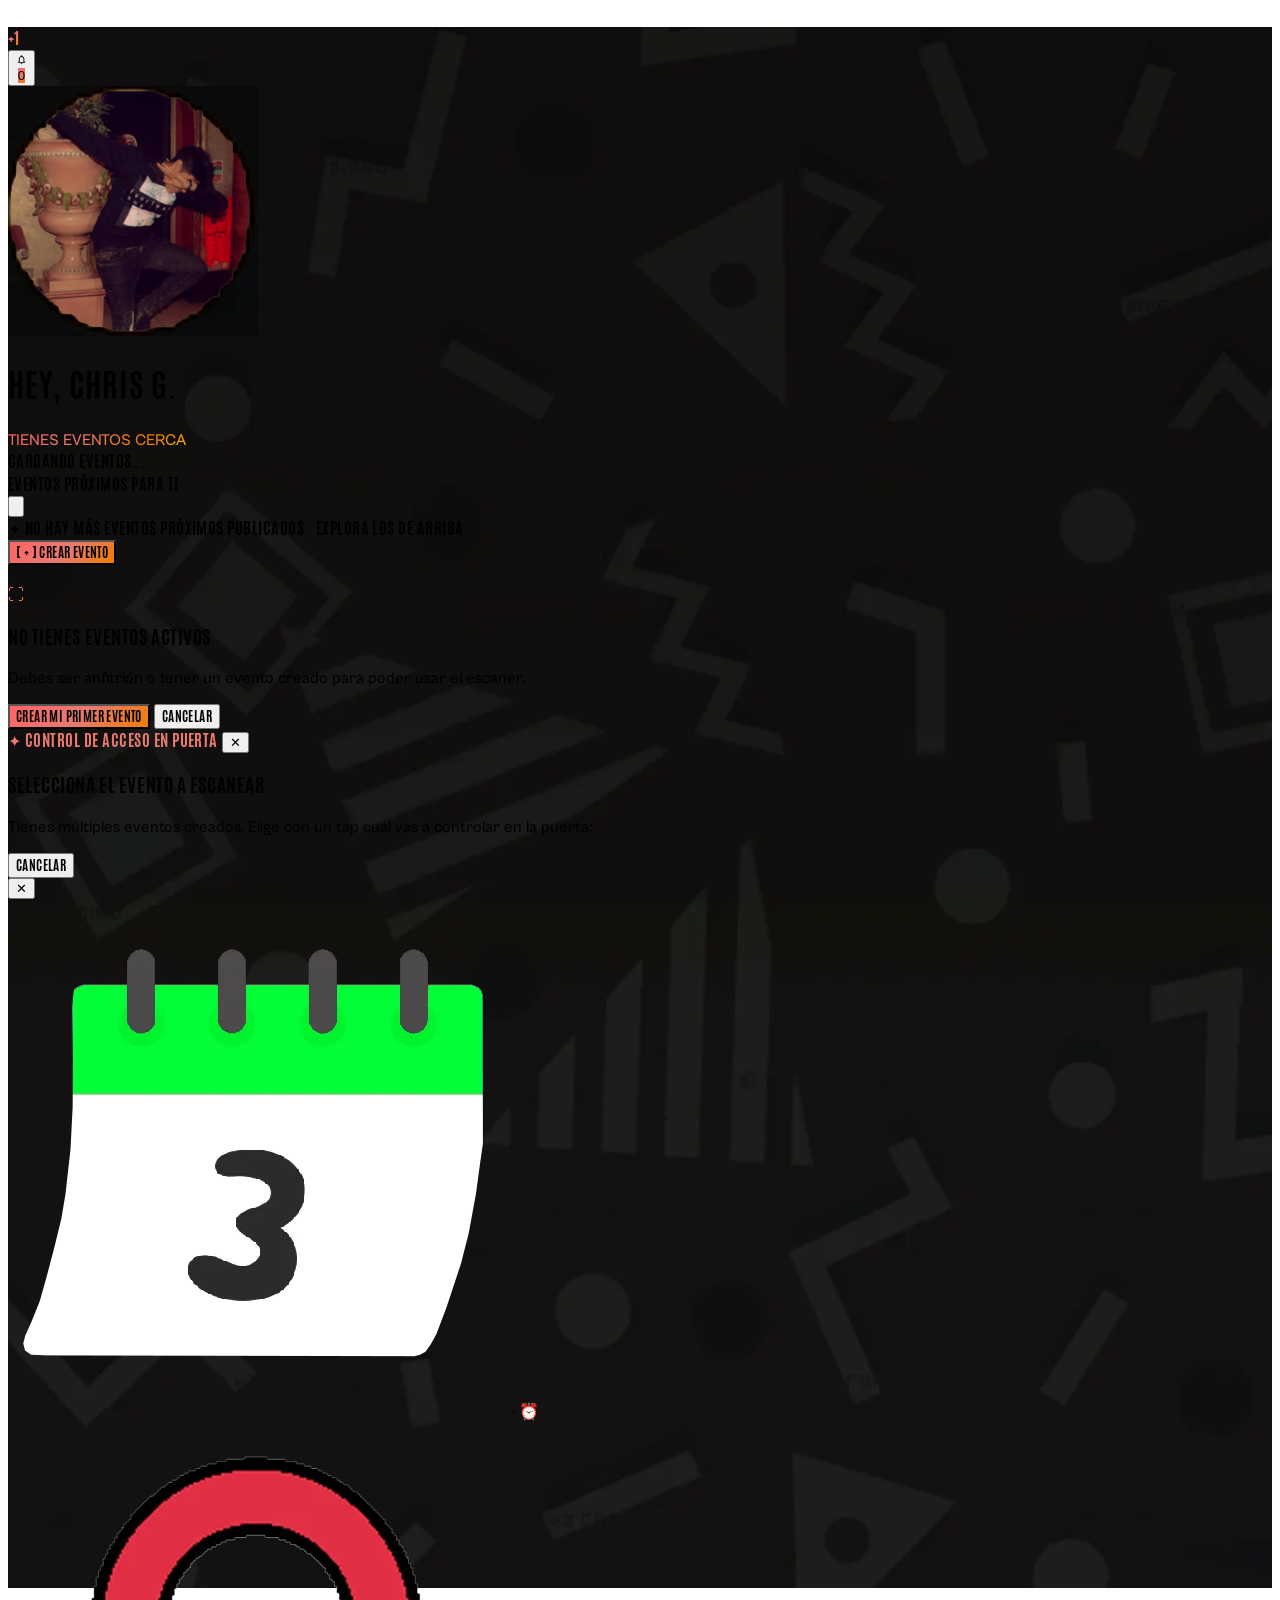
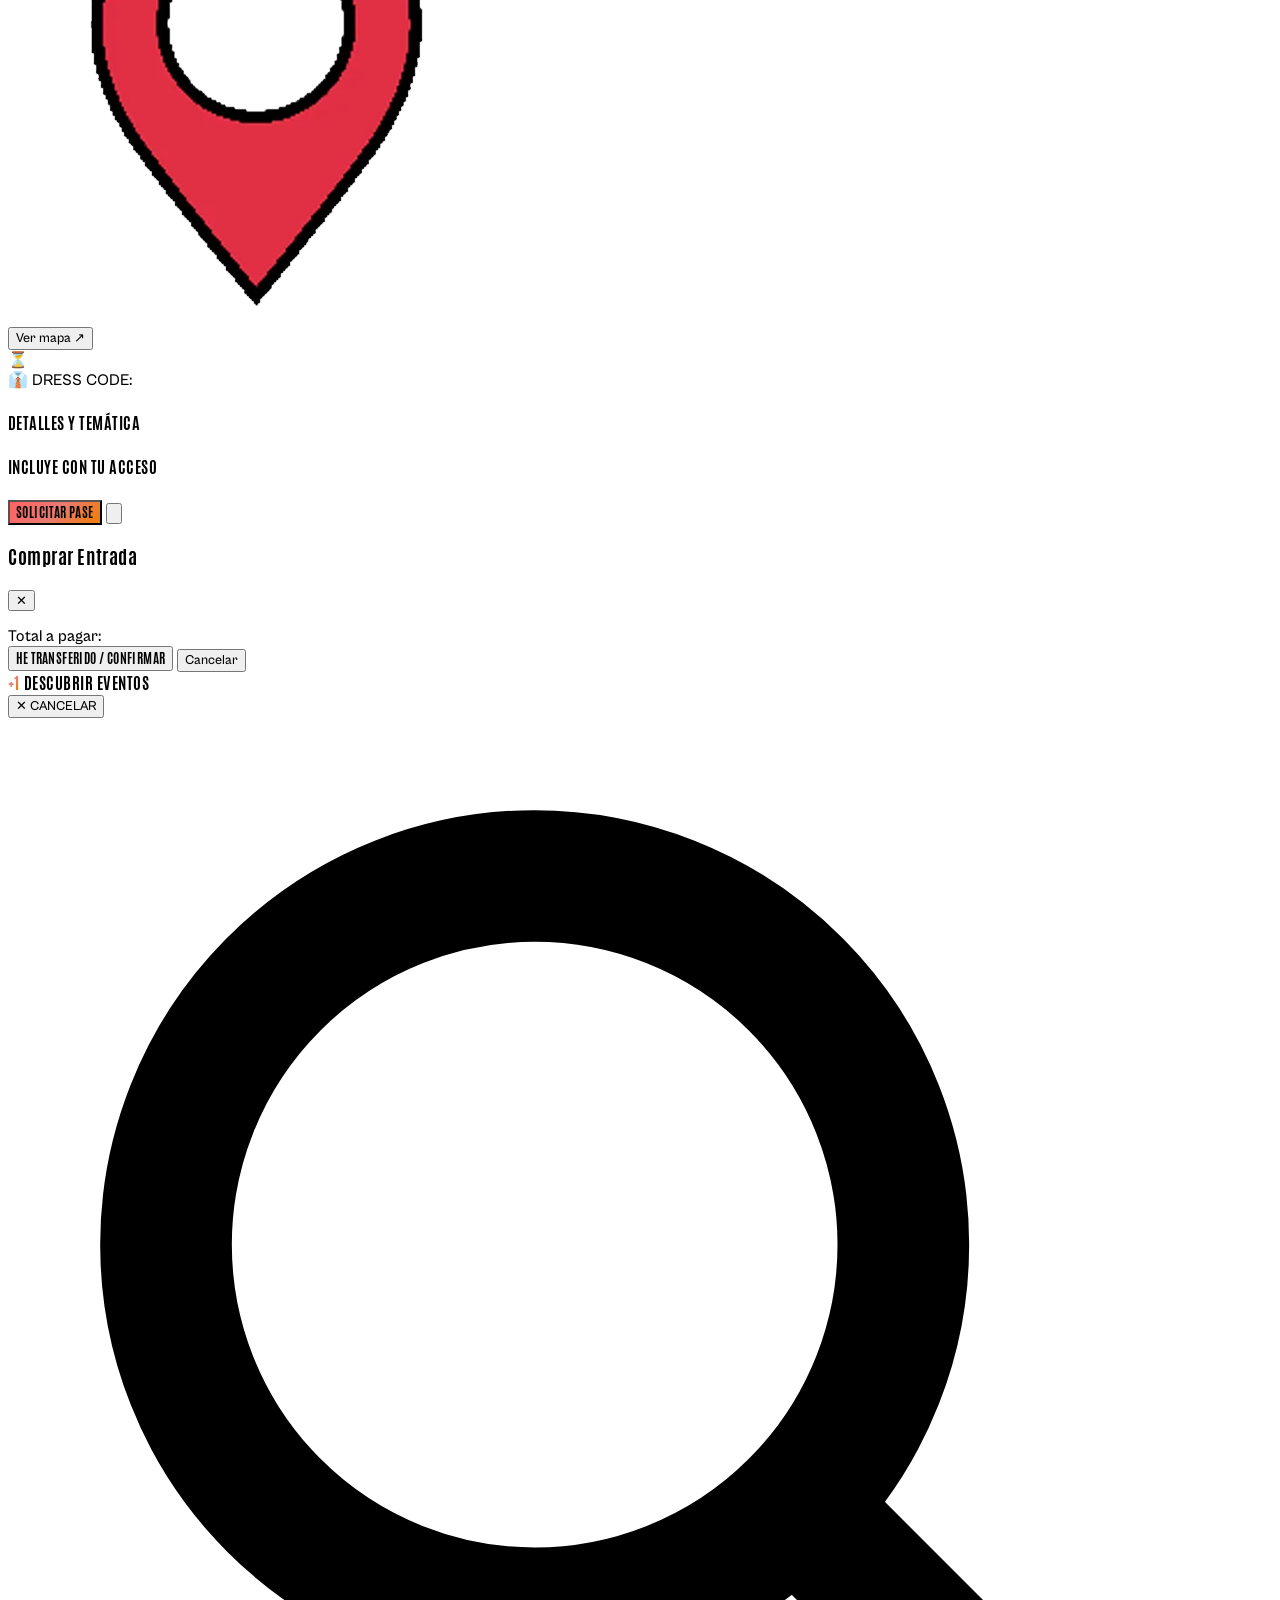
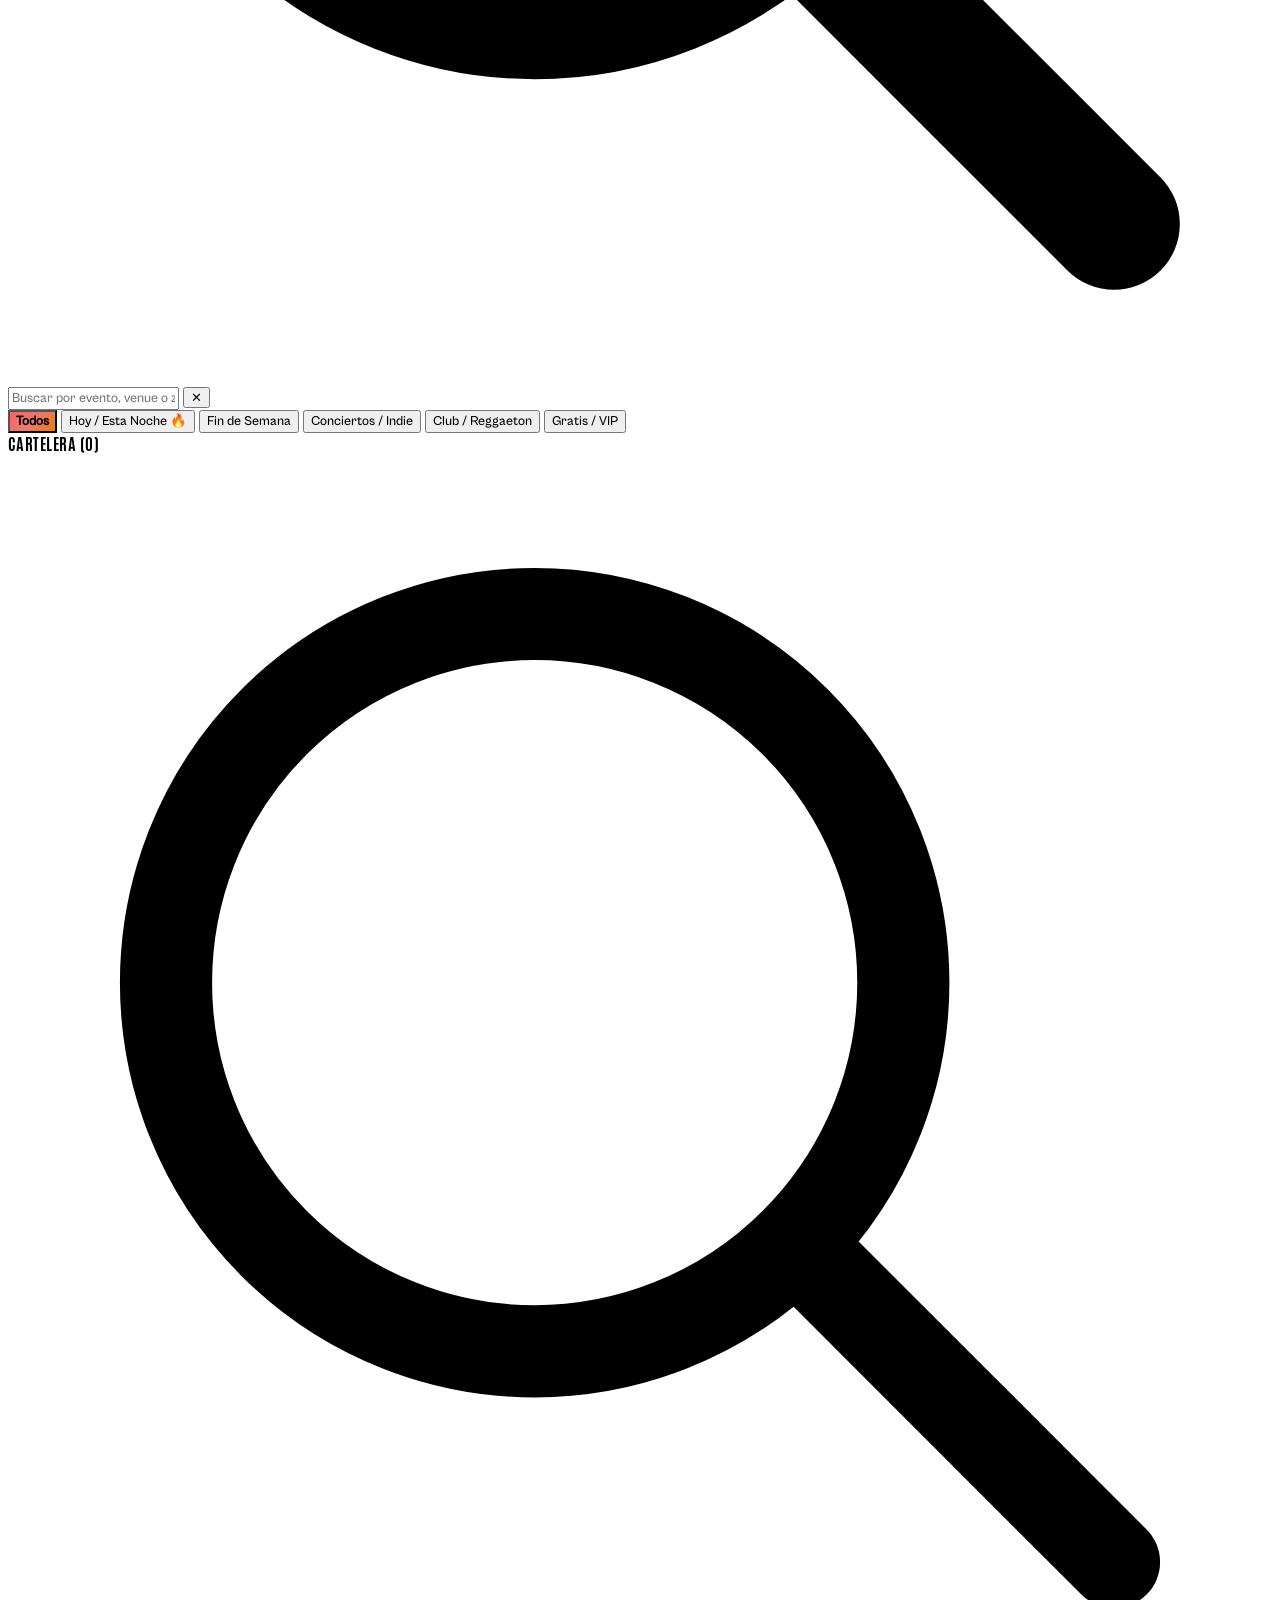
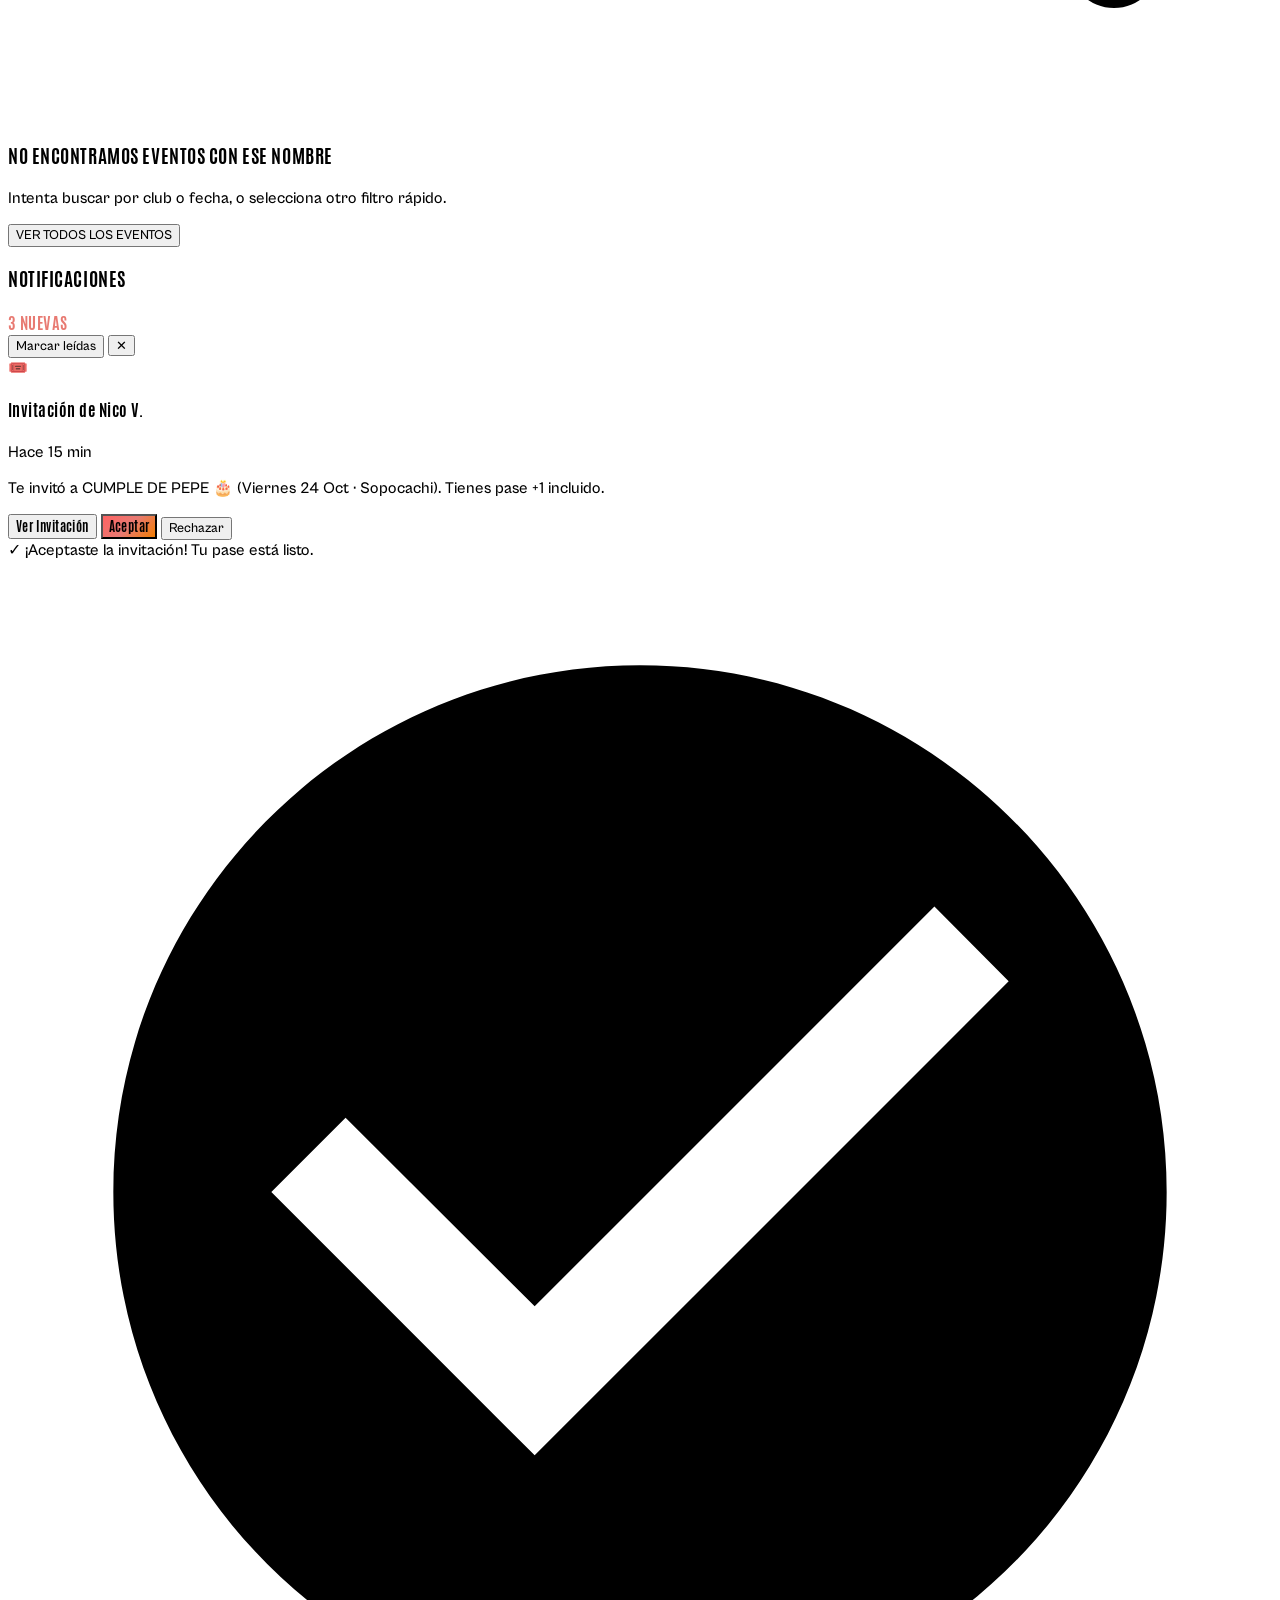
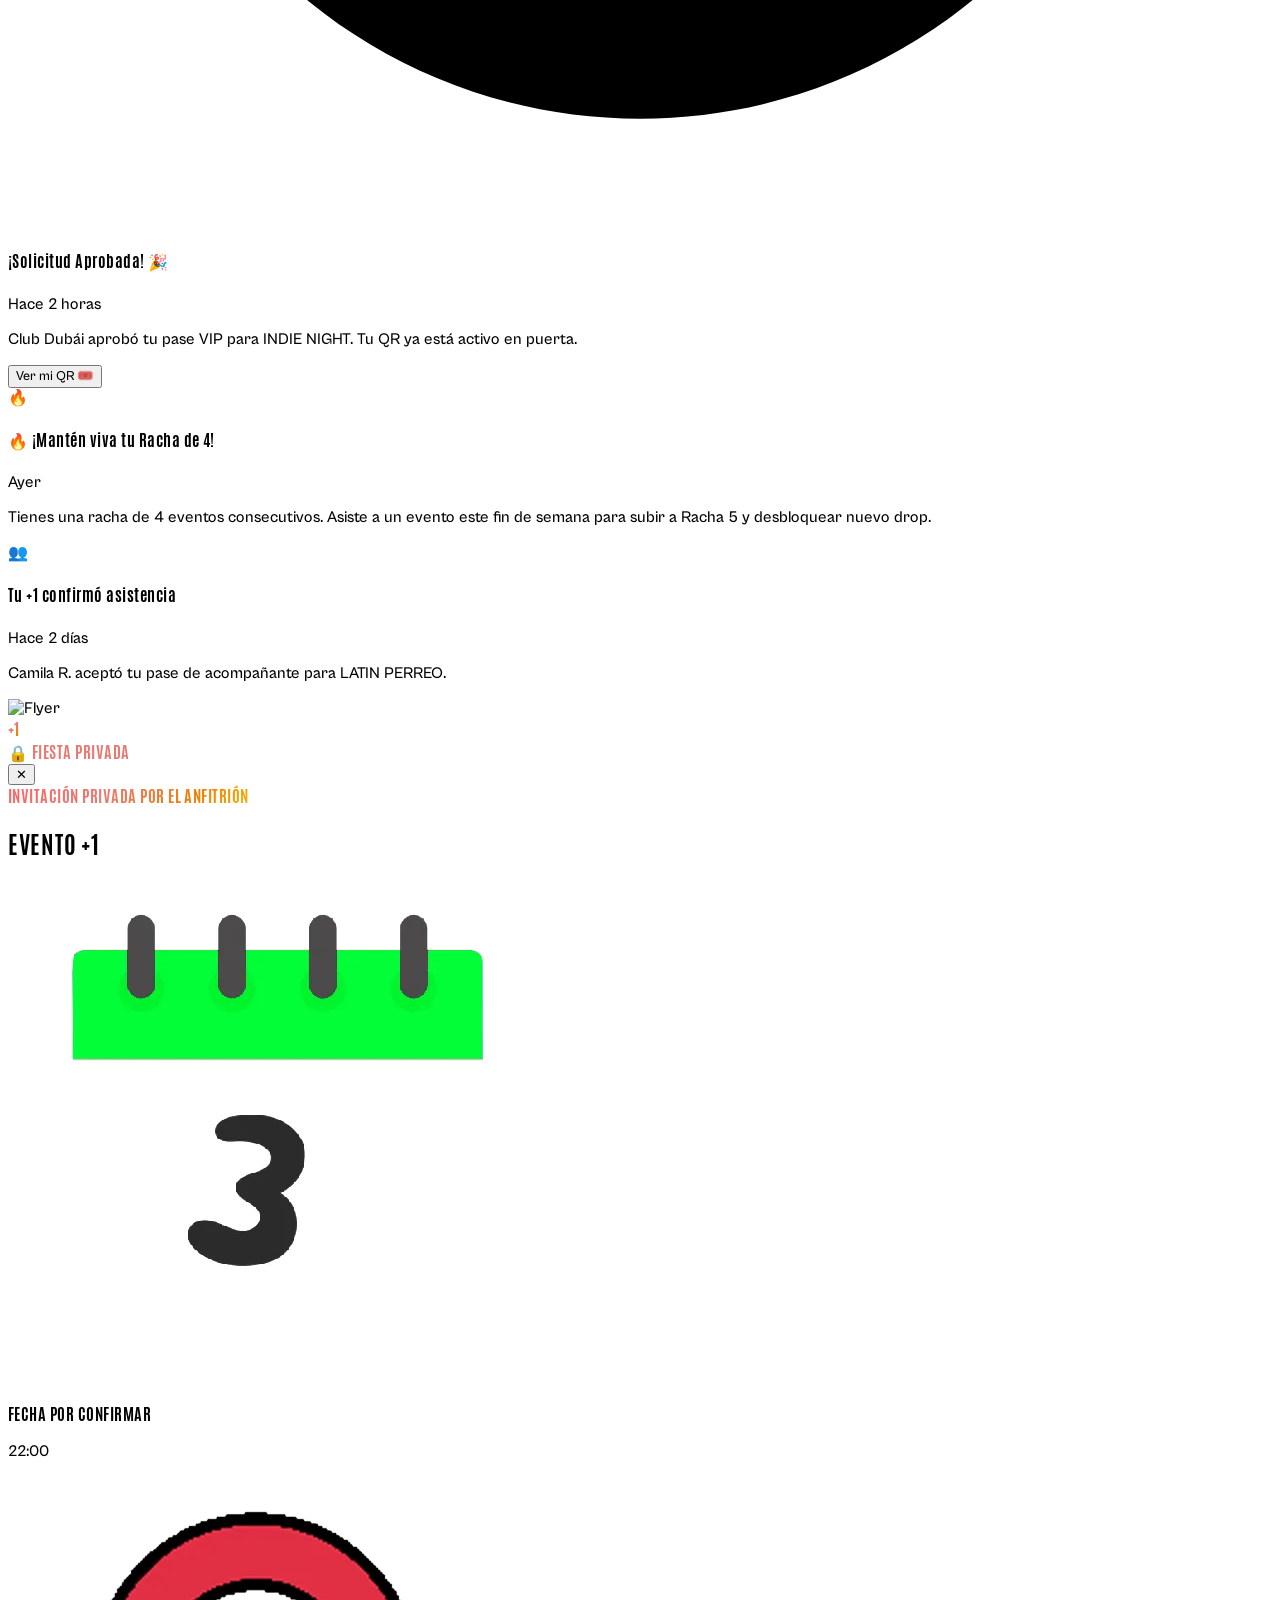
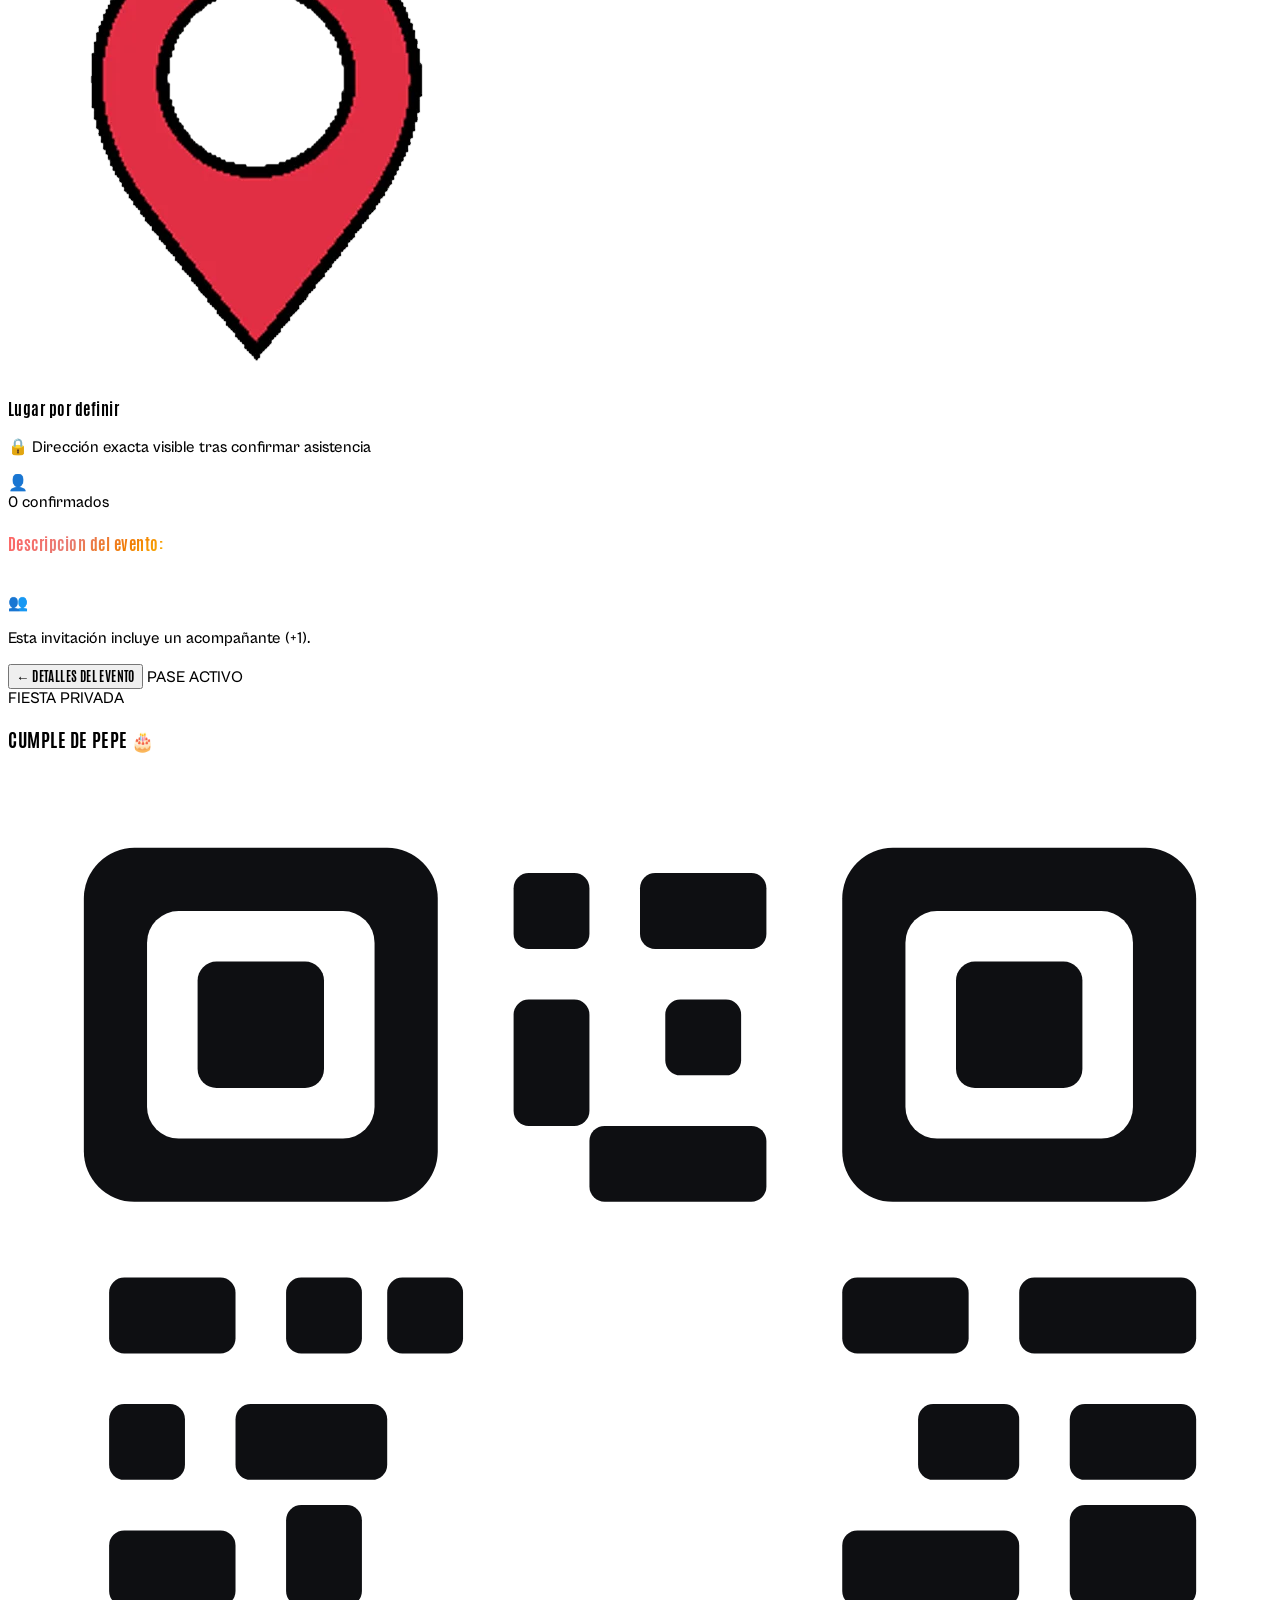
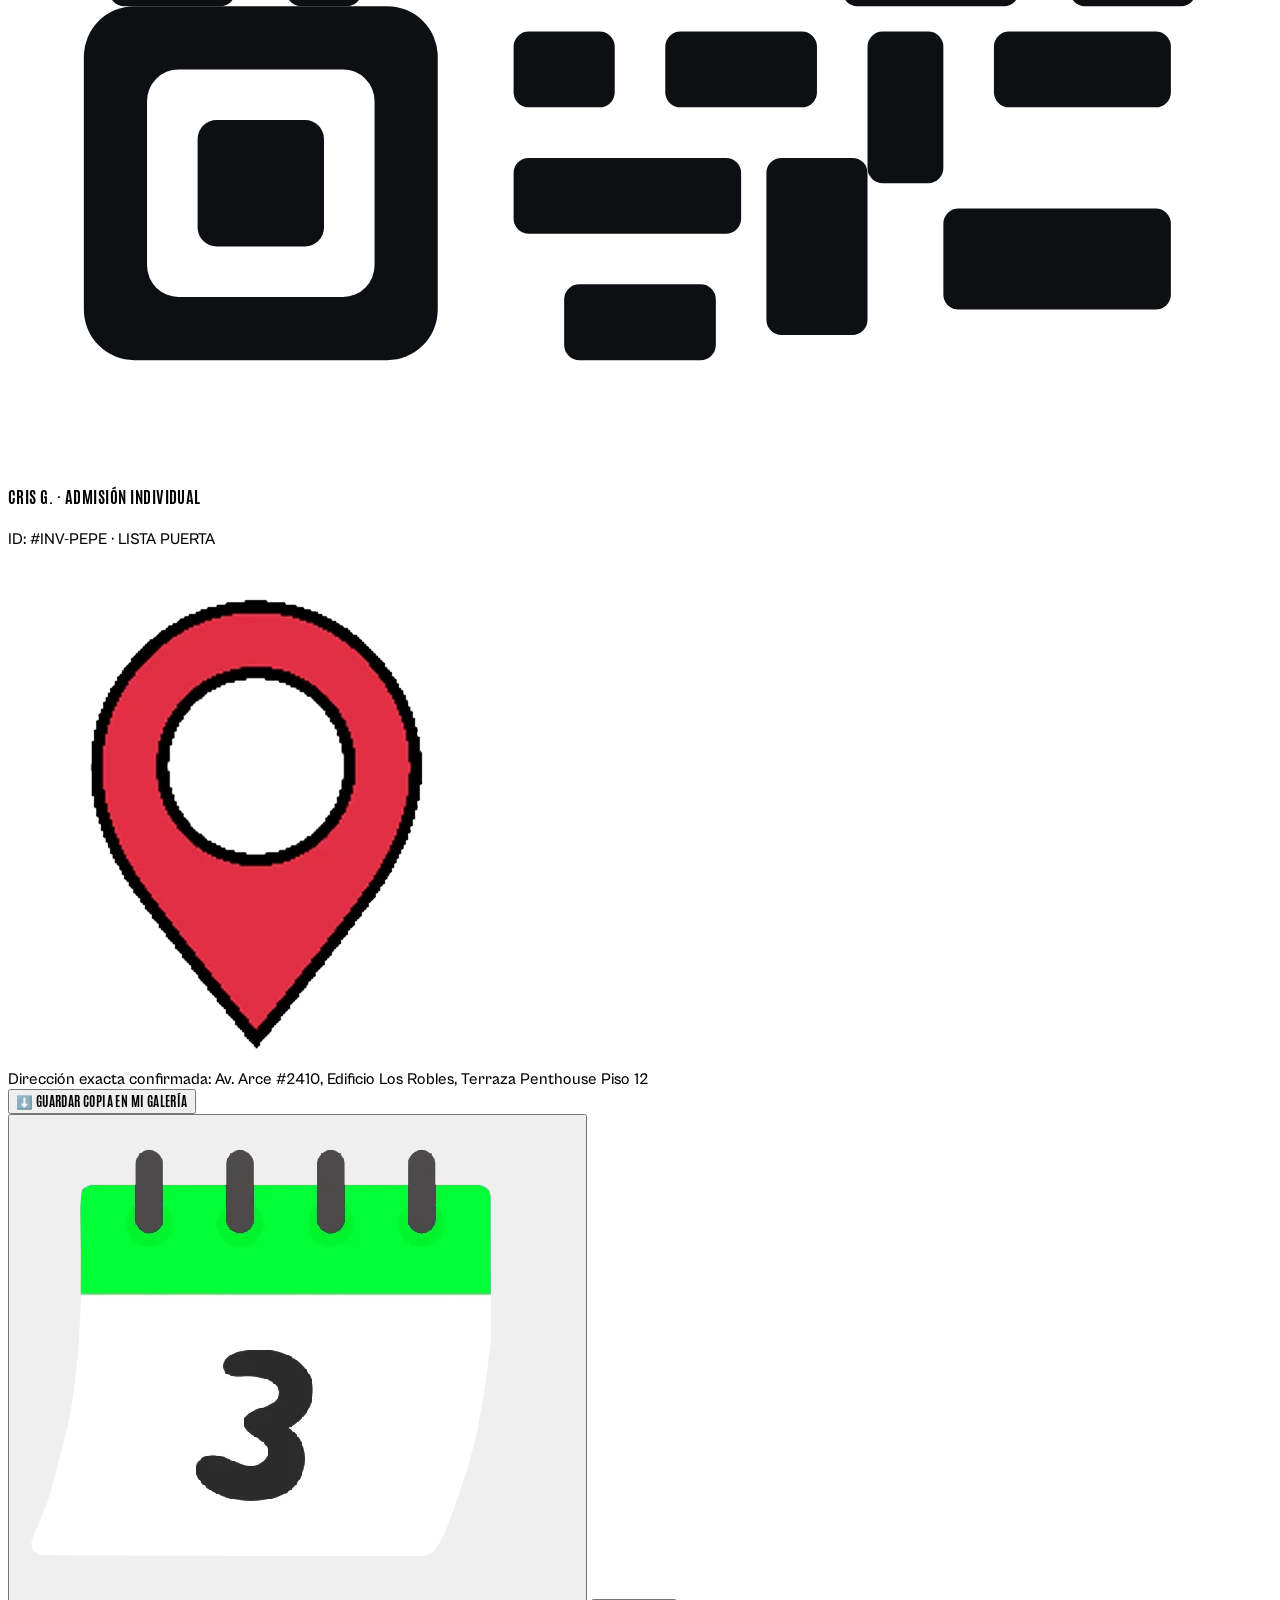
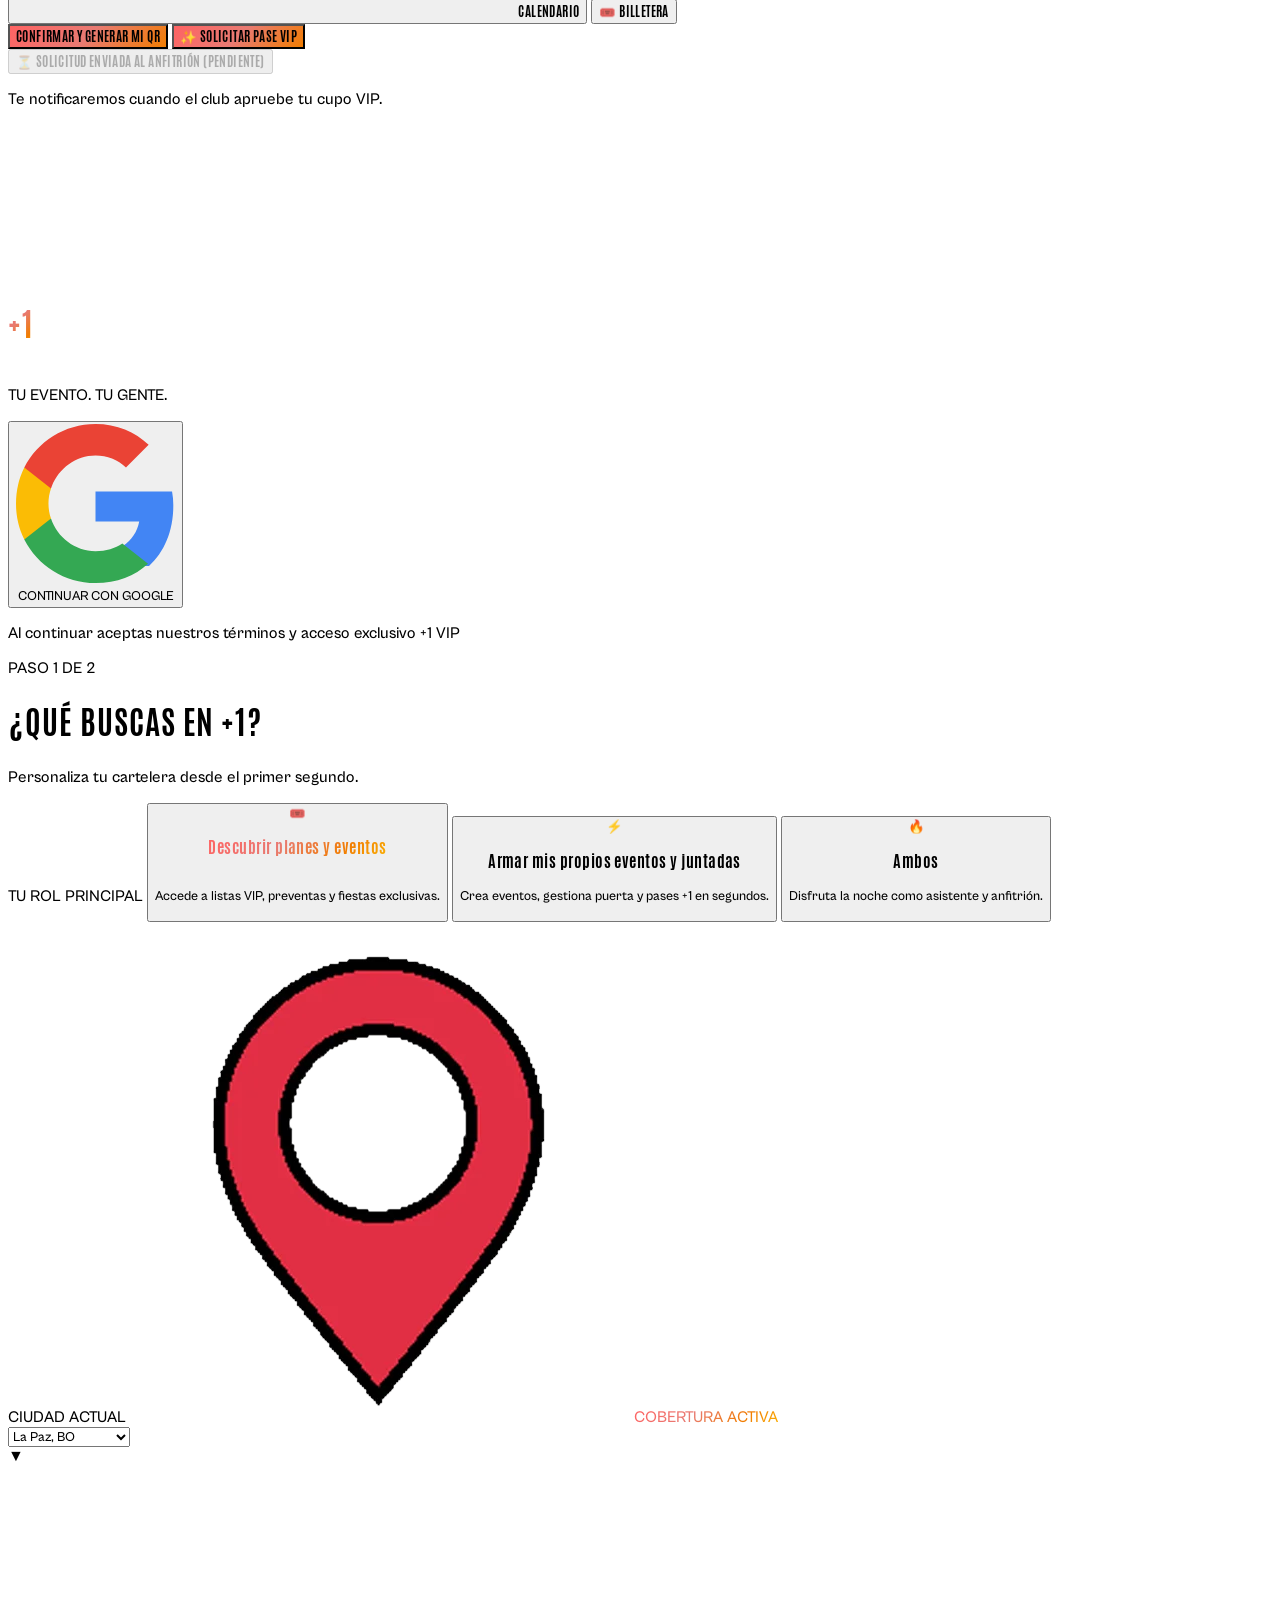
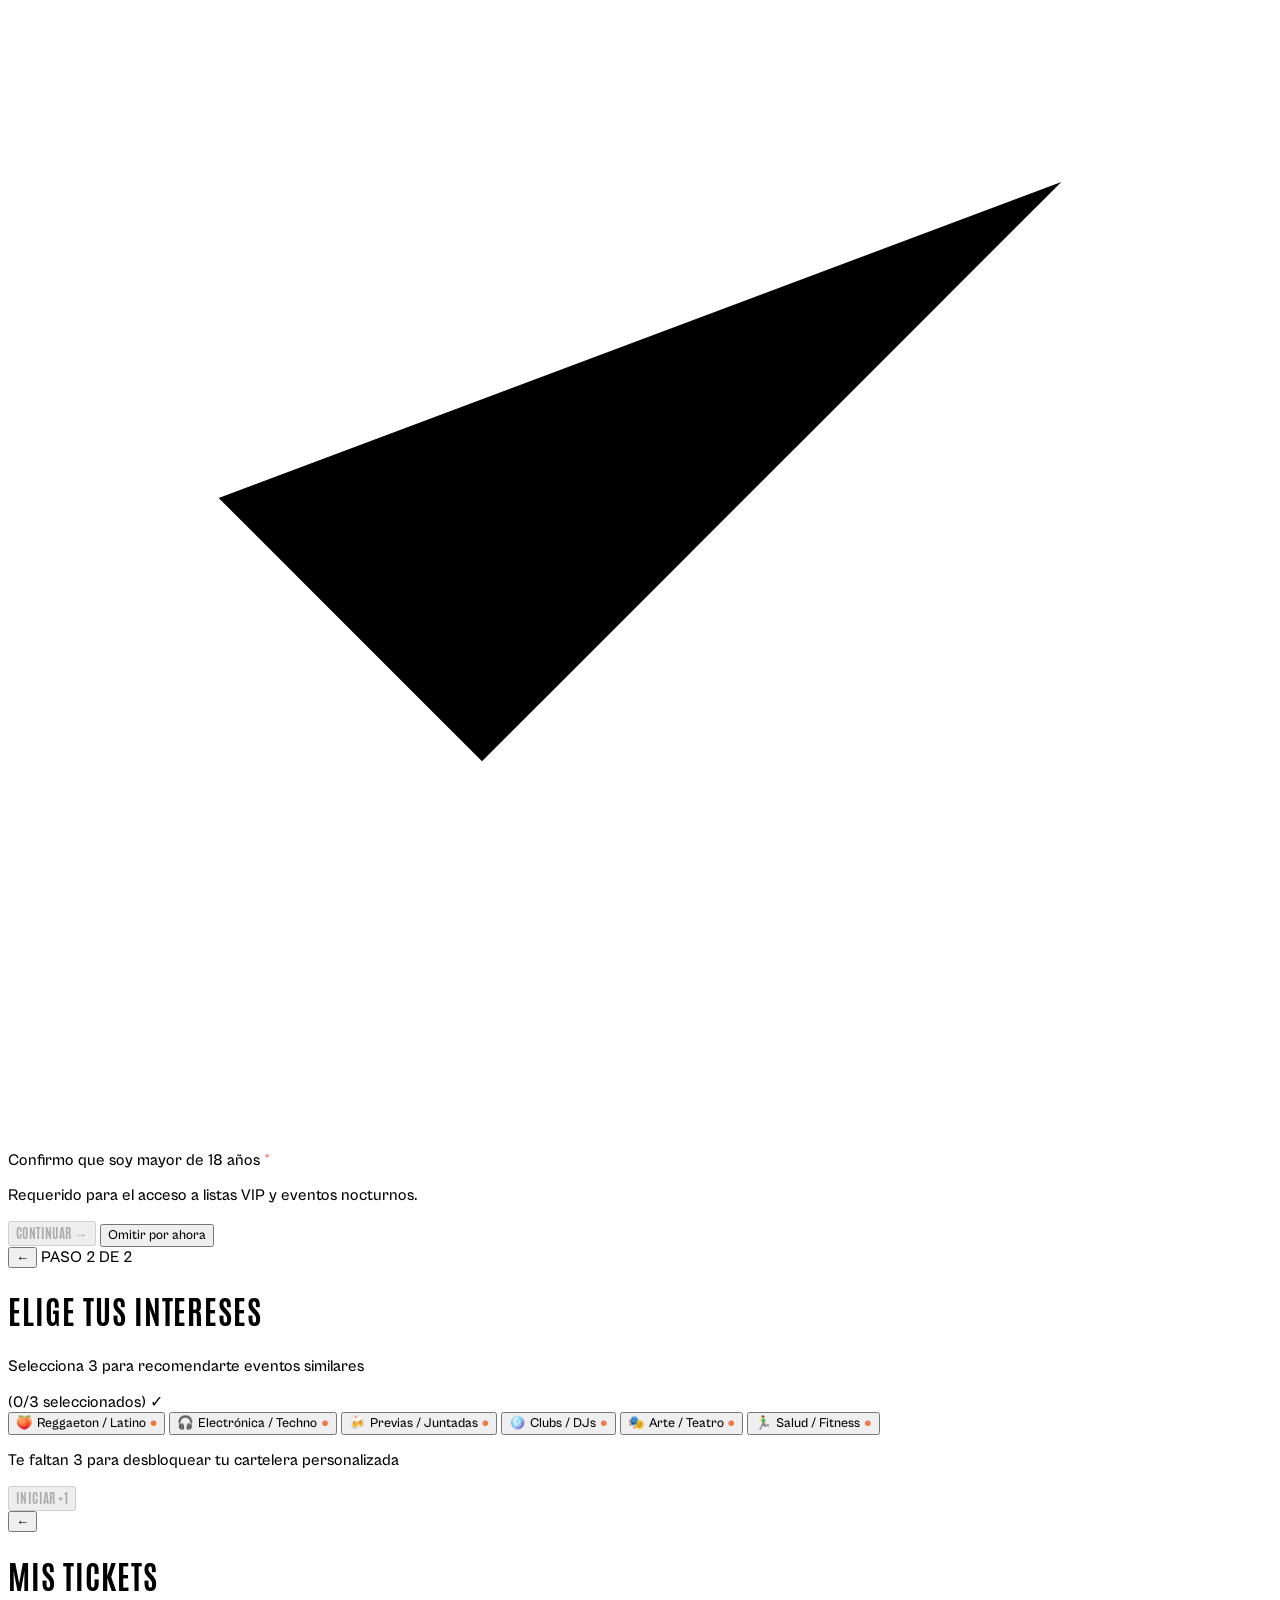
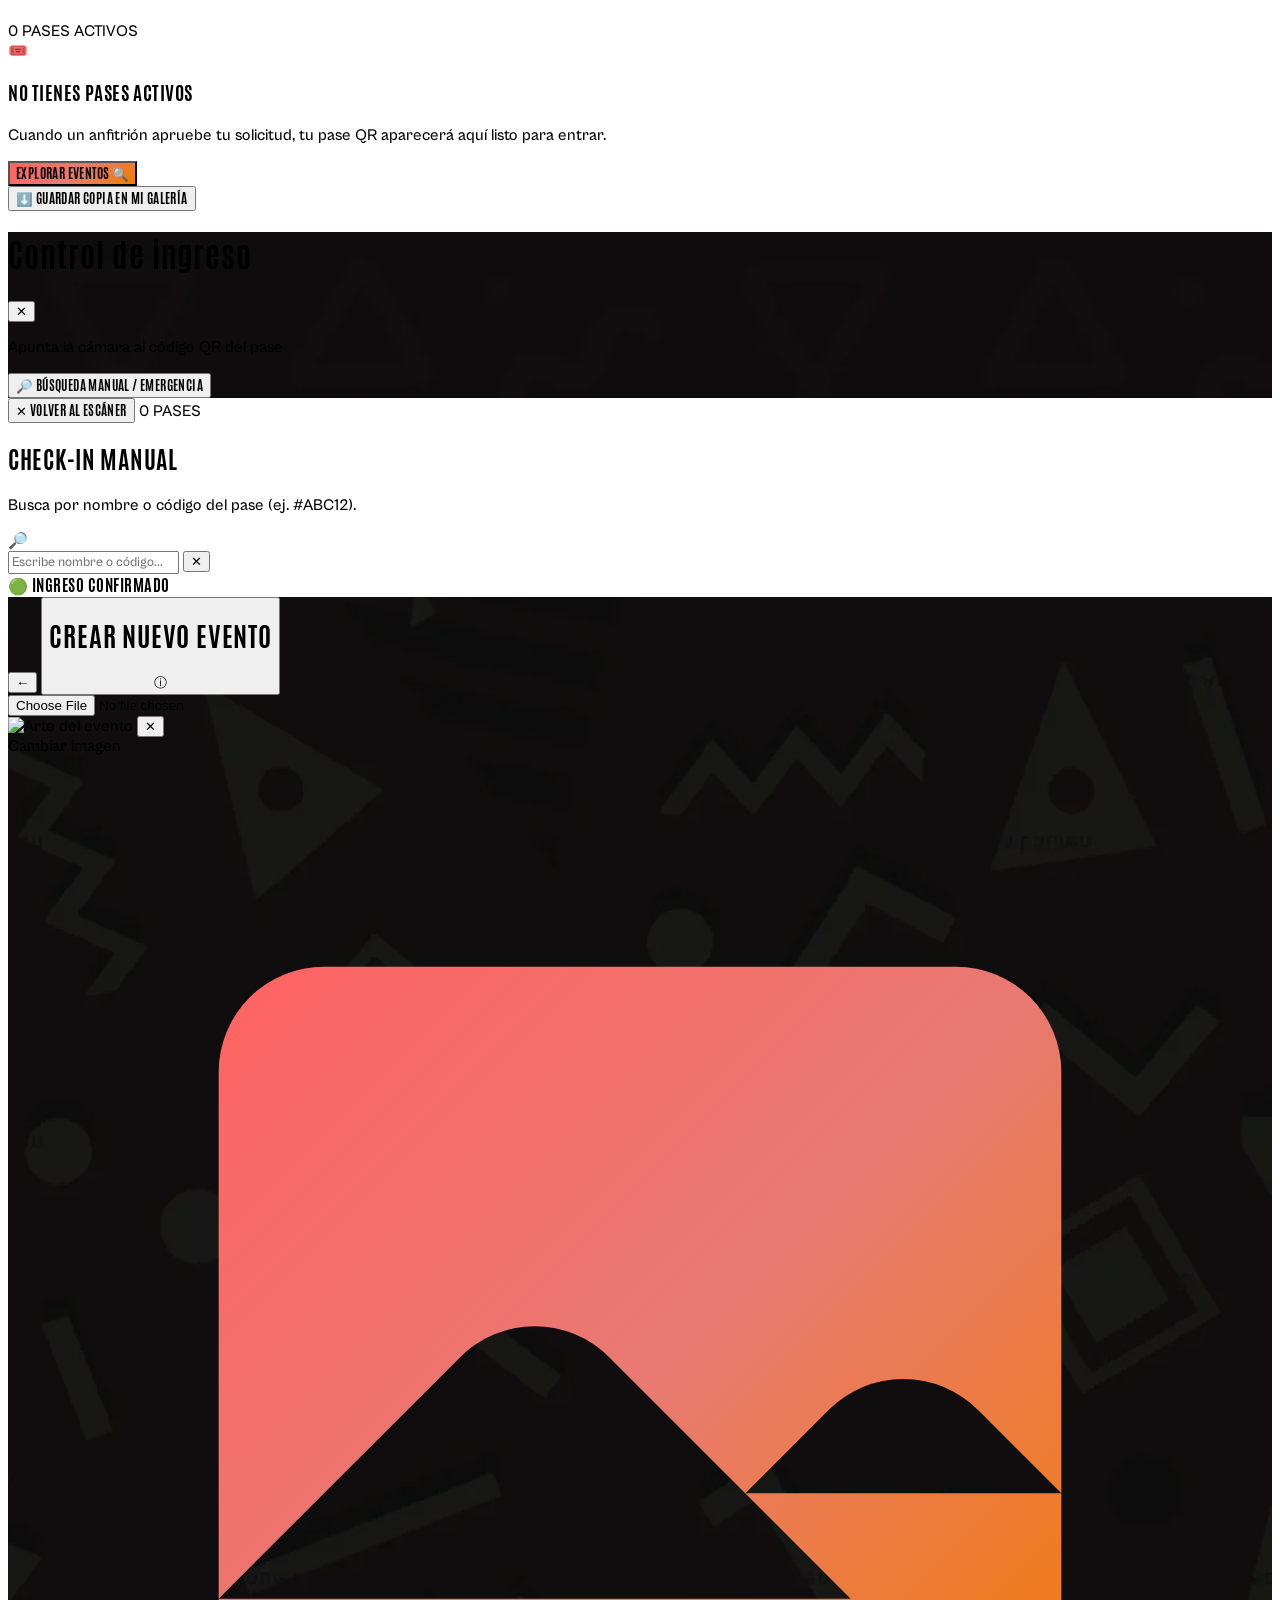
==== commit 6758f1b9: "Add files via upload" ====
--- a/index.html
+++ b/index.html
@@ -129,10 +129,11 @@
 
     /* Preservar fondo propio si la etiqueta tiene background translúcido (pills/badges) */
     span.text-\[\#E87A72\][class*="bg-"] {
+      background-image: none !important;
       background-clip: padding-box !important;
       -webkit-background-clip: initial !important;
       -webkit-text-fill-color: initial !important;
-      color: #FF6363 !important;
+      color: #E87A72 !important;
     }
 
     /* 3. BORDE CON DEGRADADO (Para tarjetas activas o avatares) */
@@ -959,24 +960,20 @@
               </span>
             </div>
 
-            <!-- Descripción (solo si existe) -->
-            <p id="inviteDescriptionText" class="hidden font-sans text-xs sm:text-sm text-neutral-300 leading-relaxed px-1">
-            </p>
-
-            <!-- 5. Selector de Acompañante (+1) -->
-            <div id="invitePlusOneSection" class="space-y-1.5 pt-1">
-              <div class="grid grid-cols-2 gap-2 p-1 bg-[#101114] rounded-2xl border border-[#26282E]">
-                <button type="button" id="inviteSoloBtn" onclick="setInvitePlusOne(false)" class="py-3 px-3 rounded-xl font-display text-xs font-black uppercase tracking-wider transition-all flex items-center justify-center gap-1.5 bg-neutral-800 text-white shadow-md border border-neutral-700 cursor-pointer">
-                  <span>👤</span>
-                  <span>SOLO YO</span>
-                </button>
-                <button type="button" id="invitePlusOneBtn" onclick="setInvitePlusOne(true)" class="py-3 px-3 rounded-xl font-display text-xs font-black uppercase tracking-wider transition-all flex items-center justify-center gap-1.5 text-neutral-400 hover:text-white cursor-pointer">
-                  <span>👥</span>
-                  <span>VOY CON MI +1</span>
-                </button>
-              </div>
-              <p id="invitePlusOneNote" class="text-[11px] font-sans text-center text-neutral-400 px-1 pt-1">
-                Tu pase QR será válido para 1 ingreso individual.
+            <!-- Subtítulo: Descripción del evento -->
+            <div id="inviteDescriptionBlock" class="space-y-1 px-1">
+              <h4 class="font-display text-xs font-bold uppercase tracking-wider text-[#E87A72]">
+                Descripcion del evento:
+              </h4>
+              <p id="inviteDescriptionText" class="font-sans text-xs sm:text-sm text-neutral-300 leading-relaxed">
+              </p>
+            </div>
+
+            <!-- Aviso de tipo de invitación (según configuración del evento) -->
+            <div id="inviteTypeNoticeBox" class="p-3 rounded-xl bg-[#101114] border border-[#26282E] flex items-center gap-2.5">
+              <span id="inviteTypeIcon" class="text-base shrink-0">👥</span>
+              <p id="inviteTypeNoticeText" class="font-sans text-xs text-neutral-300 font-medium">
+                Esta invitación incluye un acompañante (+1).
               </p>
             </div>
           </div>
@@ -1118,7 +1115,7 @@
         <!-- FOOTER CON BOTÓN DE ACCIÓN (SOLO EN MODO INVITE) -->
         <div id="inviteFooterActionBox" class="p-4 bg-[#16171B] border-t border-[#26282E]">
           <!-- Botón de Confirmación Privada -->
-          <button id="inviteConfirmPrivateBtn" type="button" onclick="confirmInvitePrivate()" class="w-full py-4 rounded-2xl bg-[#12C061] hover:bg-[#10a855] text-black font-display font-black text-base sm:text-lg tracking-wider uppercase flex items-center justify-center gap-2 transition-transform active:scale-95 shadow-xl shadow-[#12C061]/25 cursor-pointer">
+          <button id="inviteConfirmPrivateBtn" type="button" onclick="confirmInvitePrivate()" class="w-full py-4 rounded-2xl text-black font-display font-black text-base sm:text-lg tracking-wider uppercase flex items-center justify-center gap-2 transition-transform active:scale-95 shadow-xl shadow-[#E87A72]/25 cursor-pointer hover:opacity-95" style="background: linear-gradient(135deg, #FF6363 0%, #E87A72 50%, #F17D02 100%);">
             <span>CONFIRMAR Y GENERAR MI QR</span>
           </button>
 
@@ -1669,28 +1666,34 @@
             <div class="w-full bg-[#16171B] border border-[#26282E] rounded-2xl overflow-hidden shadow-none flex">
               <!-- Indicador de Línea de Tiempo Lateral (Timeline Connector) -->
               <div class="flex flex-col items-center justify-between py-4 pl-4 pr-1.5 select-none">
-                <!-- Punto de Inicio: Círculo sólido -->
-                <div class="w-2.5 h-2.5 rounded-full bg-[#E87A72] shrink-0 mt-0.5"></div>
+                <!-- Punto de Inicio: Círculo sólido verde -->
+                <div class="w-2.5 h-2.5 rounded-full bg-[#12C061] shrink-0 mt-0.5"></div>
                 <!-- Línea conectora vertical -->
                 <div class="w-[1.5px] bg-[#26282E] flex-1 my-1.5"></div>
-                <!-- Punto de Cierre: Círculo con borde o aro abierto -->
-                <div class="w-2.5 h-2.5 rounded-full border border-[#8E8E93] bg-transparent shrink-0 mb-0.5"></div>
+                <!-- Punto de Final: Círculo sólido salmón -->
+                <div class="w-2.5 h-2.5 rounded-full bg-[#E87A72] shrink-0 mb-0.5"></div>
               </div>
 
               <!-- Contenedor de Filas Divididas Horizontalmente -->
               <div class="flex-1 flex flex-col min-w-0">
                 <!-- Fila 1: Inicio (Start) -->
                 <div
-                  onclick="openTimelinePickerModal('start')"
-                  role="button"
-                  tabindex="0"
-                  class="w-full flex items-center justify-between py-3.5 pr-4 pl-2 cursor-pointer hover:bg-white/[0.02] active:bg-white/[0.04] transition-colors group select-none"
+                  class="relative w-full flex items-center justify-between py-3.5 pr-4 pl-2 cursor-pointer hover:bg-white/[0.02] active:bg-white/[0.04] transition-colors group select-none overflow-hidden"
                 >
-                  <span class="font-sans text-sm font-medium text-zinc-400 group-hover:text-zinc-300 transition-colors">
+                  <input
+                    type="datetime-local"
+                    id="timelineStartDatetimeInput"
+                    aria-label="Fecha y hora de inicio"
+                    onchange="handleTimelineDatetimeChange('start', this.value)"
+                    onclick="if (this.showPicker) { try { this.showPicker(); } catch(e){} }"
+                    class="absolute inset-0 w-full h-full opacity-0 z-20 cursor-pointer block"
+                    style="-webkit-appearance: none; appearance: none;"
+                  />
+                  <span class="font-sans text-sm font-medium text-zinc-400 group-hover:text-zinc-300 transition-colors pointer-events-none">
                     Inicio
                   </span>
 
-                  <div class="flex items-center gap-1.5 pl-2 min-w-0">
+                  <div class="flex items-center gap-1.5 pl-2 min-w-0 pointer-events-none">
                     <span id="timelineStartDateDisplay" class="font-sans text-xs sm:text-sm font-semibold text-white tracking-wide text-right truncate">
                       Definir inicio
                     </span>
@@ -1703,20 +1706,26 @@
                 <!-- Línea divisoria sutil -->
                 <div class="w-full border-t border-[#26282E]"></div>
 
-                <!-- Fila 2: Cierre (End / Finalización) -->
+                <!-- Fila 2: Final (End) -->
                 <div
-                  onclick="openTimelinePickerModal('end')"
-                  role="button"
-                  tabindex="0"
-                  class="w-full flex items-center justify-between py-3.5 pr-4 pl-2 cursor-pointer hover:bg-white/[0.02] active:bg-white/[0.04] transition-colors group select-none"
+                  class="relative w-full flex items-center justify-between py-3.5 pr-4 pl-2 cursor-pointer hover:bg-white/[0.02] active:bg-white/[0.04] transition-colors group select-none overflow-hidden"
                 >
-                  <span class="font-sans text-sm font-medium text-zinc-400 group-hover:text-zinc-300 transition-colors">
-                    Cierre
+                  <input
+                    type="datetime-local"
+                    id="timelineEndDatetimeInput"
+                    aria-label="Fecha y hora final"
+                    onchange="handleTimelineDatetimeChange('end', this.value)"
+                    onclick="if (this.showPicker) { try { this.showPicker(); } catch(e){} }"
+                    class="absolute inset-0 w-full h-full opacity-0 z-20 cursor-pointer block"
+                    style="-webkit-appearance: none; appearance: none;"
+                  />
+                  <span class="font-sans text-sm font-medium text-zinc-400 group-hover:text-zinc-300 transition-colors pointer-events-none">
+                    Final
                   </span>
 
-                  <div class="flex items-center gap-1.5 pl-2 min-w-0">
+                  <div class="flex items-center gap-1.5 pl-2 min-w-0 pointer-events-none">
                     <span id="timelineEndDateDisplay" class="font-sans text-xs sm:text-sm font-semibold text-white tracking-wide text-right truncate">
-                      Definir cierre
+                      Definir final
                     </span>
                     <span class="text-zinc-500 group-hover:text-zinc-300 transition-colors text-xs font-bold shrink-0">
                       ›
@@ -1784,7 +1793,7 @@
               <textarea
                 id="createEventDescInput"
                 rows="3"
-                maxlength="100"
+                maxlength="500"
                 oninput="handleCreateEventDescInput(this)"
                 placeholder="De qué va la fiesta, promos o vibe general..."
                 class="w-full p-3.5 pb-7 rounded-xl bg-[#16171B] border border-[#26282E] focus:border-[#E87A72] text-white placeholder-[#8E8E93] font-sans text-sm outline-none transition-colors resize-none leading-relaxed"
@@ -1793,7 +1802,7 @@
                 id="createEventDescCounter"
                 class="absolute bottom-2.5 right-3 font-sans text-[11px] font-semibold tracking-wider text-[#8E8E93] pointer-events-none"
               >
-                0/100
+                0/500
               </span>
             </div>
           </div>
@@ -5714,7 +5723,7 @@
       return datePart || timePart || fallback;
     }
 
-    function formatTimelineEndDate(startDateStr, endDateStr, endTimeStr, fallback = 'Definir cierre') {
+    function formatTimelineEndDate(startDateStr, endDateStr, endTimeStr, fallback = 'Definir final') {
       if (!endTimeStr && !endDateStr) return fallback;
       const isDifferentDate = Boolean(endDateStr && startDateStr && endDateStr.trim() !== startDateStr.trim());
       if (isDifferentDate) {
@@ -5733,57 +5742,58 @@
       const startInp = document.getElementById('createEventStartTimeInput');
       const endDateInp = document.getElementById('createEventEndDateInput');
       const endInp = document.getElementById('createEventEndTimeInput');
+      const startDtInp = document.getElementById('timelineStartDatetimeInput');
+      const endDtInp = document.getElementById('timelineEndDatetimeInput');
 
       if (startDisplay) {
         startDisplay.innerText = formatTimelineDate(createEventDate, createEventStartTime, 'Definir inicio');
       }
       if (endDisplay) {
-        endDisplay.innerText = formatTimelineEndDate(createEventDate, createEventEndDate, createEventEndTime, 'Definir cierre');
+        endDisplay.innerText = formatTimelineEndDate(createEventDate, createEventEndDate, createEventEndTime, 'Definir final');
       }
       if (dateInp) dateInp.value = createEventDate;
       if (startInp) startInp.value = createEventStartTime;
       if (endDateInp) endDateInp.value = createEventEndDate || createEventDate;
       if (endInp) endInp.value = createEventEndTime;
+
+      if (startDtInp && createEventDate) {
+        startDtInp.value = `${createEventDate}T${createEventStartTime || '22:00'}`;
+      }
+      if (endDtInp && (createEventEndDate || createEventDate)) {
+        endDtInp.value = `${createEventEndDate || createEventDate}T${createEventEndTime || '04:00'}`;
+      }
+    }
+
+    function handleTimelineDatetimeChange(mode, val) {
+      if (!val) return;
+      const parts = val.split('T');
+      const dVal = parts[0];
+      const tVal = parts[1] ? parts[1].slice(0, 5) : '';
+
+      if (mode === 'start') {
+        createEventDate = dVal;
+        createEventStartTime = tVal || '22:00';
+        if (!createEventEndDate || createEventEndDate < createEventDate) {
+          createEventEndDate = createEventDate;
+        }
+      } else {
+        createEventEndDate = dVal || createEventDate;
+        createEventEndTime = tVal || '04:00';
+      }
+
+      updateTimelineUI();
     }
 
     function openTimelinePickerModal(mode) {
-      activeTimelineMode = mode;
-      const modal = document.getElementById('timelinePickerModal');
-      const title = document.getElementById('timelineModalTitle');
-      const subtitle = document.getElementById('timelineModalSubtitle');
-      const dot = document.getElementById('timelineModalDot');
-      const dateInput = document.getElementById('timelineModalDateInput');
-      const timeInput = document.getElementById('timelineModalTimeInput');
-      const presets = document.getElementById('timelineModalPresetsContainer');
-
-      if (!createEventDate) {
-        const today = new Date();
-        const y = today.getFullYear();
-        const m = String(today.getMonth() + 1).padStart(2, '0');
-        const d = String(today.getDate()).padStart(2, '0');
-        createEventDate = `${y}-${m}-${d}`;
-      }
-      if (!createEventEndDate) {
-        createEventEndDate = createEventDate;
-      }
-
-      if (mode === 'start') {
-        if (title) title.innerText = 'FECHA Y HORA DE INICIO';
-        if (subtitle) subtitle.innerText = 'Define cuándo comienza tu evento para los invitados.';
-        if (dot) dot.className = 'w-3 h-3 rounded-full bg-[#E87A72]';
-        if (dateInput) dateInput.value = createEventDate;
-        if (timeInput) timeInput.value = createEventStartTime || '22:00';
-        if (presets) presets.classList.add('hidden');
-      } else {
-        if (title) title.innerText = 'FECHA Y HORA DE CIERRE';
-        if (subtitle) subtitle.innerText = 'Define el horario de finalización o cierre del evento.';
-        if (dot) dot.className = 'w-3 h-3 rounded-full border-2 border-[#8E8E93] bg-transparent';
-        if (dateInput) dateInput.value = createEventEndDate || createEventDate;
-        if (timeInput) timeInput.value = createEventEndTime || '04:00';
-        if (presets) presets.classList.remove('hidden');
-      }
-
-      if (modal) modal.classList.remove('hidden');
+      const inpId = mode === 'start' ? 'timelineStartDatetimeInput' : 'timelineEndDatetimeInput';
+      const inp = document.getElementById(inpId);
+      if (inp) {
+        inp.focus();
+        if (typeof inp.showPicker === 'function') {
+          try { inp.showPicker(); return; } catch (e) {}
+        }
+        try { inp.click(); } catch (e) {}
+      }
     }
 
     function closeTimelinePickerModal() {
@@ -5897,11 +5907,11 @@
 
     function handleCreateEventDescInput(el) {
       if (!el) return;
-      if (el.value.length > 100) el.value = el.value.slice(0, 100);
+      if (el.value.length > 500) el.value = el.value.slice(0, 500);
       const counter = document.getElementById('createEventDescCounter');
       if (counter) {
-        counter.innerText = `${el.value.length}/100`;
-        counter.className = `absolute bottom-2.5 right-3 font-sans text-[11px] font-semibold tracking-wider pointer-events-none ${el.value.length >= 100 ? 'text-[#E87A72]' : 'text-[#8E8E93]'}`;
+        counter.innerText = `${el.value.length}/500`;
+        counter.className = `absolute bottom-2.5 right-3 font-sans text-[11px] font-semibold tracking-wider pointer-events-none ${el.value.length >= 500 ? 'text-[#E87A72]' : 'text-[#8E8E93]'}`;
       }
     }
 
@@ -6032,7 +6042,7 @@
       if (nameInput) nameInput.value = '';
       if (descInput) descInput.value = '';
       if (descCounter) {
-        descCounter.innerText = '0/100';
+        descCounter.innerText = '0/500';
         descCounter.className = 'absolute bottom-2.5 right-3 font-sans text-[11px] font-semibold tracking-wider text-[#8E8E93] pointer-events-none';
       }
       deactivateCreateDressCode();
@@ -6091,11 +6101,11 @@
 
       if (nameInput) nameInput.value = data.title || '';
       if (descInput) {
-        descInput.value = (data.description || '').slice(0, 100);
+        descInput.value = (data.description || '').slice(0, 500);
         if (descCounter) {
           const len = descInput.value.length;
-          descCounter.innerText = `${len}/100`;
-          descCounter.className = `absolute bottom-2.5 right-3 font-sans text-[11px] font-semibold tracking-wider pointer-events-none ${len >= 100 ? 'text-[#E87A72]' : 'text-[#8E8E93]'}`;
+          descCounter.innerText = `${len}/500`;
+          descCounter.className = `absolute bottom-2.5 right-3 font-sans text-[11px] font-semibold tracking-wider pointer-events-none ${len >= 500 ? 'text-[#E87A72]' : 'text-[#8E8E93]'}`;
         }
       }
       if (data.dressCode) {
@@ -6556,7 +6566,7 @@
       }
 
       const title = document.getElementById('createEventNameInput')?.value.trim();
-      const description = document.getElementById('createEventDescInput')?.value.slice(0, 100) || '';
+      const description = document.getElementById('createEventDescInput')?.value.slice(0, 500) || '';
       const dressCode = createDressCodeActive ? (document.getElementById('createEventDressCodeInput')?.value.trim().slice(0, 30) || '') : null;
       const date = createEventDate || document.getElementById('createEventDateInput')?.value || '';
       const startTime = createEventStartTime || document.getElementById('createEventStartTimeInput')?.value || '';
@@ -7755,8 +7765,8 @@
                     <img src="./assets/icons/location.webp" alt="Ubicación" class="w-3.5 h-3.5 object-contain shrink-0 select-none pointer-events-none">
                     <span class="truncate">${event.location}</span>
                   </div>
-                  <div class="mt-1.5 flex items-center">
-                    <span class="inline-flex items-center px-2 py-0.5 rounded text-[10px] font-sans font-bold uppercase tracking-wider bg-[#E87A72]/15 text-[#E87A72] border border-[#E87A72]/30">
+                  <div class="mt-1 flex items-center">
+                    <span class="font-display font-black text-xs tracking-wider uppercase" style="color: #E87A72 !important; background: none !important; -webkit-text-fill-color: #E87A72 !important; -webkit-background-clip: initial !important;">
                       ${badgeText}
                     </span>
                   </div>
@@ -11364,26 +11374,26 @@
         }
       }
 
-      // Descripción (solo si existe)
+      // Descripción (con subtítulo 'Descripcion del evento:')
       const descEl = document.getElementById('inviteDescriptionText');
       if (descEl) {
         if (currentInviteData.description && currentInviteData.description.trim()) {
           descEl.innerText = currentInviteData.description;
-          descEl.classList.remove('hidden');
         } else {
-          descEl.innerText = '';
-          descEl.classList.add('hidden');
-        }
-      }
-
-      // Selector de acompañante (+1)
-      const plusOneSection = document.getElementById('invitePlusOneSection');
-      if (plusOneSection) {
-        if (currentInviteData.allowsPlusOne === false) {
-          plusOneSection.classList.add('hidden');
-        } else {
-          plusOneSection.classList.remove('hidden');
-        }
+          descEl.innerText = 'Sin descripción adicional.';
+        }
+      }
+
+      // Aviso de tipo de invitación (según configuración del evento)
+      invitePlusOneSelected = Boolean(currentInviteData.allowsPlusOne !== false);
+      const inviteTypeIcon = document.getElementById('inviteTypeIcon');
+      const inviteTypeNoticeText = document.getElementById('inviteTypeNoticeText');
+      if (currentInviteData.allowsPlusOne !== false) {
+        if (inviteTypeIcon) inviteTypeIcon.innerText = '👥';
+        if (inviteTypeNoticeText) inviteTypeNoticeText.innerText = 'Esta invitación incluye un acompañante (+1).';
+      } else {
+        if (inviteTypeIcon) inviteTypeIcon.innerText = '👤';
+        if (inviteTypeNoticeText) inviteTypeNoticeText.innerText = 'Esta invitación es válida para 1 ingreso individual.';
       }
 
       const attendeesEl = document.getElementById('inviteAttendeesText');
@@ -11559,6 +11569,12 @@
       document.getElementById('inviteLocationLocked').classList.add('hidden');
       document.getElementById('inviteLocationUnlocked').classList.remove('hidden');
       document.getElementById('inviteAttendeesText').innerText = (currentInviteData.confirmedCount + 1) + " confirmados";
+      const ticketHolder = document.getElementById('ticketHolderText');
+      if (ticketHolder) {
+        ticketHolder.innerText = currentInviteData.allowsPlusOne !== false
+          ? "CRIS G. · +1 INCLUIDO (2 INGRESOS)"
+          : "CRIS G. · ADMISIÓN INDIVIDUAL";
+      }
       switchInviteView('ticket');
       updateInviteTicketQr(currentInviteData.id);
       showToast('¡Asistencia confirmada! Pase QR generado');
